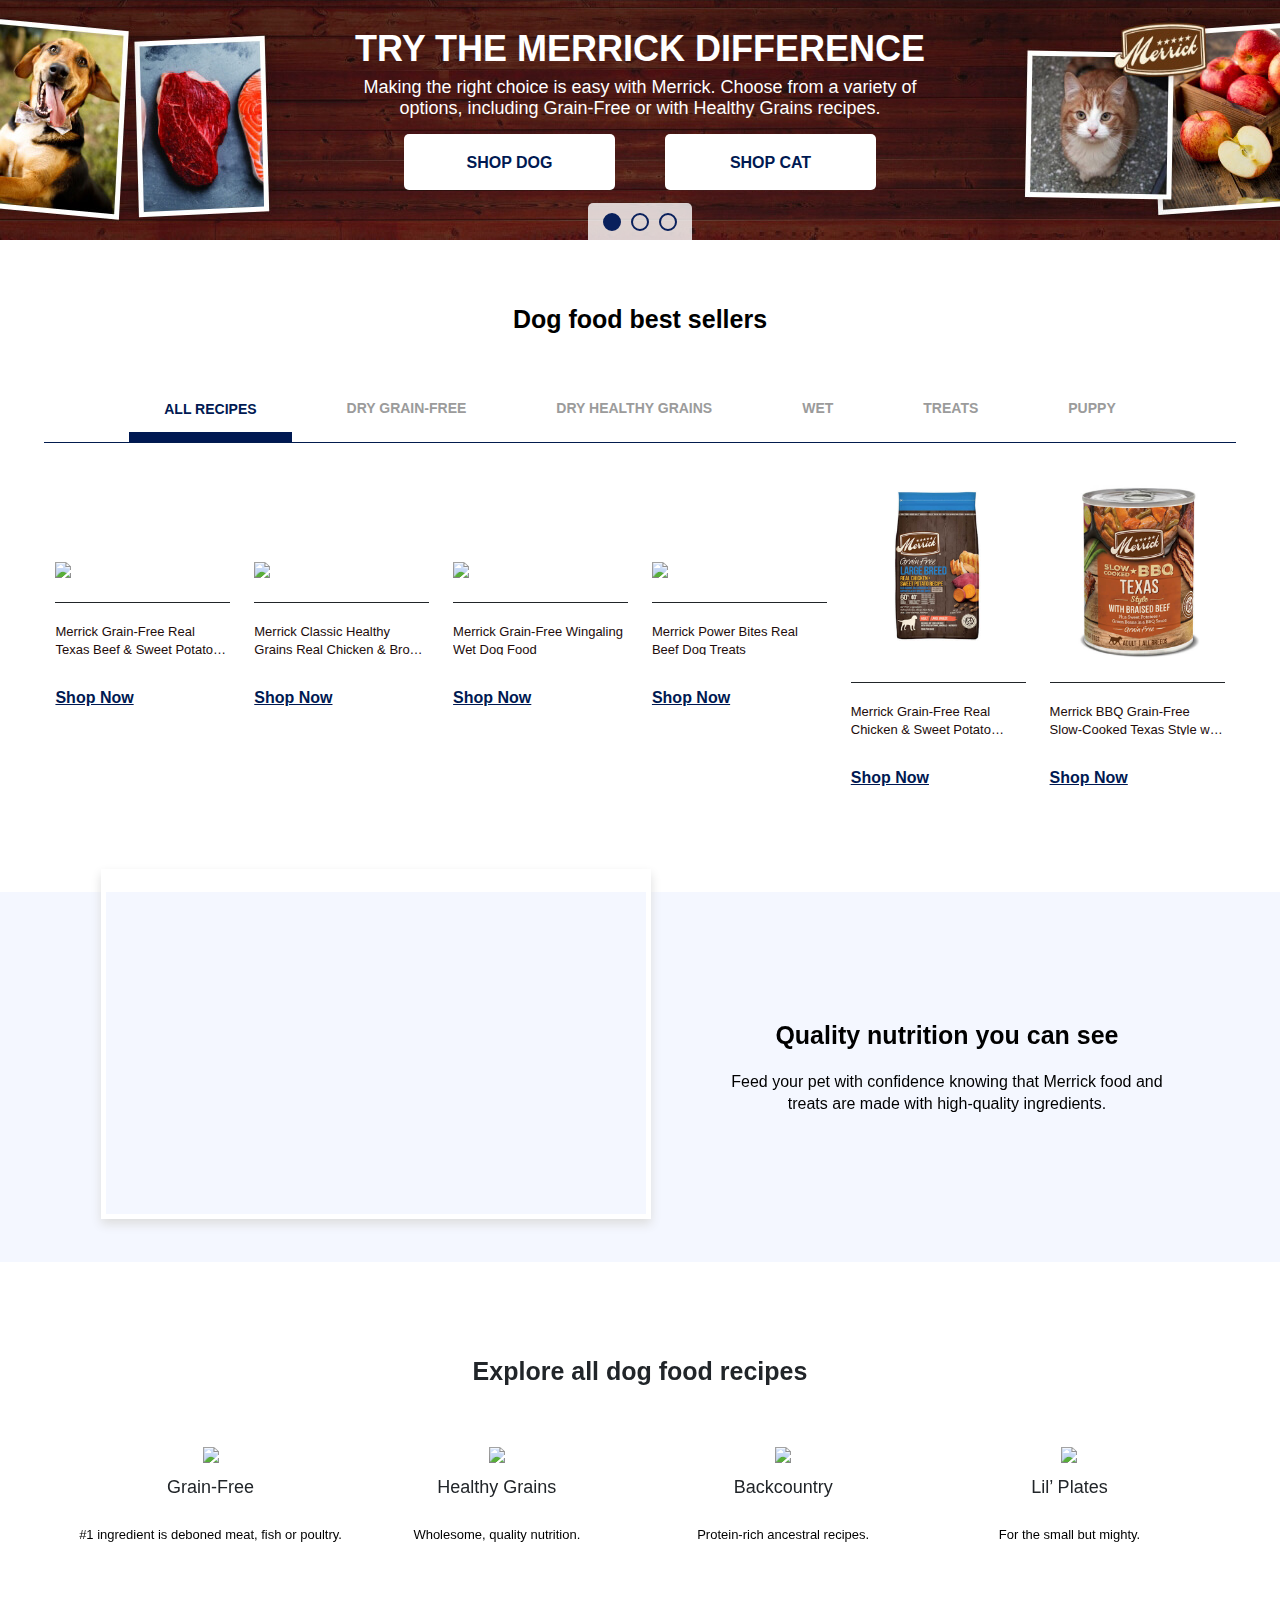
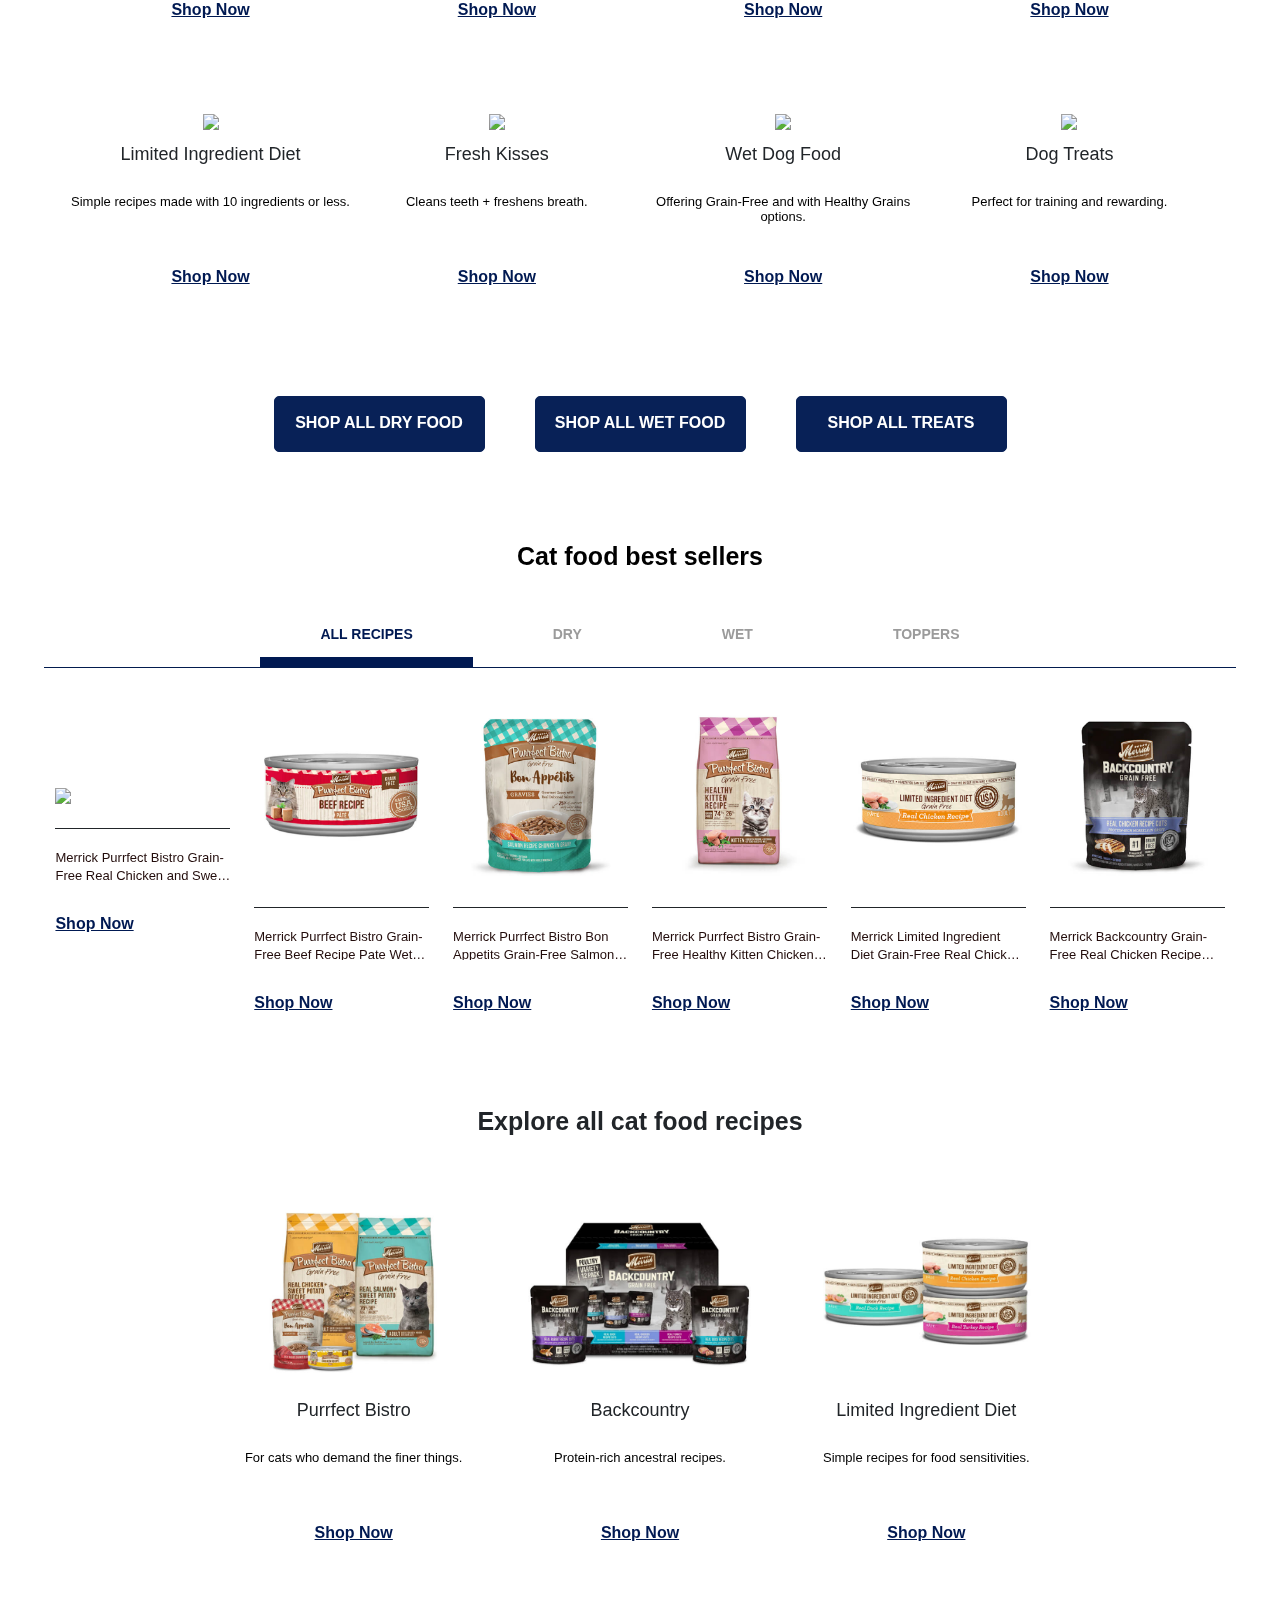
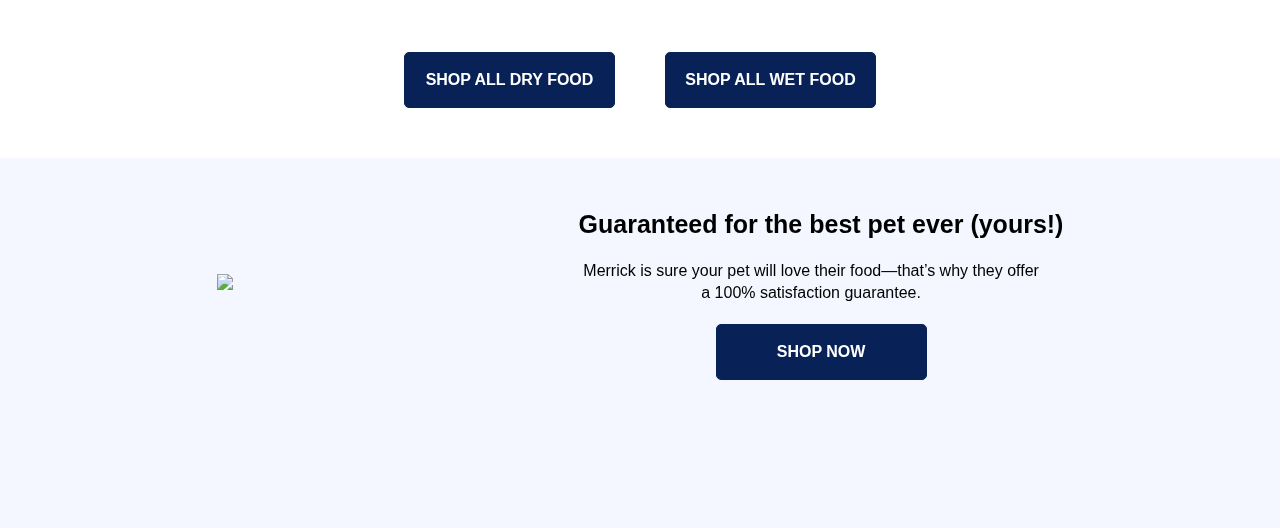
==== index.html @ a23124bb "ALT tag updated" ====
<!DOCTYPE html>
<html lang="en">
<head>
    <meta charset="UTF-8">
    <meta http-equiv="X-UA-Compatible" content="IE=edge">
    <meta name="viewport" content="width=device-width, initial-scale=1.0">
    <title>Merrick | Petco </title>
    <meta name="description" content="Shop Merrick dog food, dog treats, cat food and cat food toppers at Petco. Delicious, nutritious Grain-Free or Healthy Grain recipes for dogs and cats. ">

    <style>
        /*
        * Legal Disclaimer
        *
        * These web fonts are licensed exclusively for use on the following:
        * All domains belonging to Petco
        *
        * It is strictly forbidden to download or use these fonts on any other website domain or media.
        *
        * While the @font-face statements below may be modified by the client, this
        * disclaimer may not be removed.
        *
        * Lineto.com, 2020
        */


    @font-face {
        font-family: PetcoCircularCAP-Regular;
        src: url(fonts/PetcoCircularCAP-Regular) format("otf");
    }
    @font-face {
        font-family: PetcoCircularCAP-Bold;
        src: url(fonts/PetcoCircularCAP-Bold) format("otf");
    }

        .merrickgold-section h1,
        h2,
        h3,
        h4,
        h5,
        h6,
        a,
        button {
            font-family: "PetcoCircularCAP-Bold", arial !important;
        }
    
        .merrickgold-section a {
            display: block;
        }
    
        .merrickgold-section p {
            font-family: "PetcoCircularCAP-Regular", arial !important;
        }
    
        * {
            margin: 0;
            padding: 0;
        }
    
        *,
        *::before,
        *::after {
            box-sizing: border-box;
        }
    
        .merrickgold-section img {
            width: 100%;
        }
    
        .merrickgold-section {
            display: block;
        }
    
        .MiCS_container-fluid {
            width: 100%;
        }
    
        .merrickgold-section__maincontent {
            margin: 0px;
            padding: 0px;
            width: 100%;
            max-width: 100%;
        }
    
        .MiCS_container {
            max-width: 1295px;
            margin: 0 auto;
        }
    
        .MiCS_auto_container_fluid {
            max-width: 1295px;
            margin: 25px auto;
        }
    
        .merrickgold-flex {
            display: flex;
            flex-wrap: nowrap;
            align-items: center;
            justify-content: center;
        }
    
        .cta-box{
            text-align: center;
            margin: 0 auto;
            padding-top: 20px;
        }
        .cta-box a{
            width: 211px;
            height: 56px;
            margin: 0px 25px;
            font-size: 16px;
            font-weight: bold;
            text-decoration: none;
            text-transform: uppercase;
            border: 1px solid #082157;
            border-radius: 5px;
            -webkit-transition: .5s;
            transition: .5s;
            cursor: pointer;
            background-color: #082157;
            color: #ffffff;
            margin: 0 auto;
            display: flex;
            align-items: center;
            justify-content: center;
        }

        .d-hide{
            display: none;
        }
    
    
        /* Slider Updated Raw JS */
        .citrus_merrick_carousel{
            overflow-x: hidden;
            position: relative;
            display: flex;
            justify-content: flex-start;
        }
    
    
        .citrus_merrick_carousel-inner{
            display: flex;
            transition: all ease .5s;
            width: 100%;
            overflow: hidden;
            justify-content: space-between;
            align-items: flex-end !important;
        }
    
        .citrus_merrick_carousel-item{
            display: flex;
            align-items: center;
            justify-content: center;
            background-size: cover;
            background-repeat: no-repeat;
            background-position: center;
            width: 100%;
        }
    
        .citrus_merrick_carousel-controls .prev{
            display: inline-block;
            height: 32px;
            width: 32px;
            position: absolute;
            left: 12px;
            top: 50%;
            transform: translateY(-50%);
            background-image: url('prev.svg');
            background-position: center;
            background-size: auto 100%;
            background-repeat: no-repeat;
            cursor: pointer;
            opacity: .5;
        }
    
        .citrus_merrick_carousel-controls .next{
            display: inline-block;
            height: 32px;
            width: 32px;
            position: absolute;
            right: 12px;
            top: 50%;
            transform: translateY(-50%);
            background-image: url('next.svg');
            background-position: center;
            background-size: auto 100%;
            background-repeat: no-repeat;
            cursor: pointer;
            opacity: .5;
        }
    
        .prev:hover, .next:hover{
            opacity: 1;
        }
    
        .citrus_merrick_carousel-indicators{
            position: absolute;
            bottom: 0;
            left: calc(100% / 2 - 52px);
            text-align: center;
            background: rgba(255, 255, 255, 0.8);
            border-radius: 5px 5px 0 0;
            padding: 10px 10px 5px;
        }
    
        .citrus_merrick_carousel-indicators span{
            display: inline-block;
            border: 2px solid #09205c;
            padding: 7px;
            border-radius: 20px;
            cursor: pointer;
            margin: 0 5px;
        }
    
        .citrus_merrick_carousel-indicators span.active{
            background-color: #09205c;
        }
    
        /****slider styles****/
        .MiCS_hslider_content {
            max-width: 600px;
            margin: 0 auto;
            color: white;
            text-align: center;
            padding-bottom: 20px;
        }
    
        .MiCS_hslider_content img {
            max-width: 120px;
            margin: 0 auto;
        }
    
        .MiCS_hslider_content h1 {
            font-family: "PetcoCircularCAP-Bold", arial !important;
            font-size: 36px;
            color: #ffffff;
            line-height: 36px;
        }
    
        .MiCS_hslider_content p {
            max-width: 560px;
            padding: 10px 0px 15px;
            font-family: "PetcoCircularCAP-Regular", arial !important;
            font-size: 18px;
            color: #ffffff;
            margin: 0 auto;
        }
    
        .hslider_btn_area a {
            margin: 0px 25px;
            padding: 20px 60px;
            background-color: #ffffff;
            border: #707070;
            border-radius: 5px;
            text-transform: uppercase;
            text-decoration: none;
            color: #001952;
            font-size: 16px;
            font-weight: bold;
            min-width: 211px;
            height: 56px;
        }
    
        .hslider_btn_area a:hover {
            background-color: #051131;
            color: #FFFFFF;
        }
    
        /** Sliders options **/
        .merrickgold-section__slider--content .slider_first {
            width: 100%;
            min-height: 240px;
            /* max-height: 518px; */
            background-image: url("img/citrus_merrick_pov1-bg.jpg");
            background-size: cover;
            background-repeat: no-repeat;
            background-position: center;
            display: flex;
            align-items: center;
        }
    
        .merrickgold-section__slider--content .slider_second {
            width: 100%;
            min-height: 240px;
            /* max-height: 518px; */
            background-image: url("img/citrus_merrick_pov2-bg.jpg");
            background-size: cover;
            background-repeat: no-repeat;
            background-position: center;
            display: flex;
            align-items: center;
        }
    
        .merrickgold-section__slider--content .slider_third {
            width: 100%;
            min-height: 240px;
            /* max-height: 518px; */
            background-image: url("img/citrus_merrick_pov3-bg.jpg");
            background-size: cover;
            background-repeat: no-repeat;
            background-position: center;
            display: flex;
            align-items: center;
        }
    
        .merrickgold-section__slider--content .modified_container {
            max-width: 1440px;
            margin: 0 auto;
        }
    
        .merrickgold-section__slider {
            overflow: hidden;
            display: -webkit-box;
            display: -ms-flexbox;
            display: flex;
            -webkit-box-align: center;
            -ms-flex-align: center;
            align-items: center;
            width: 100%;
            position: relative;
        }
    
        /****slider styles****/
        /**** section head subhead ****/
        .merrickgold-section_header {
            /* background-image: url(https://assets.petco.com/petco/image/upload/f_auto,q_auto/merrickgold-section_header_bg@2x); */
            background-repeat: no-repeat;
            background-size: cover;
            background-position: center;
            width: 100%;
        }
    
        .merrickgold-section_header h1 {
            text-align: center;
            padding: 40px 15px;
            color: #000000;
            font-size: 25px;
            font-weight: bold;
        }
    
        .merrickgold-section_sub_head {
            width: 100%;
        }
    
        .merrickgold-section_sub_head p {
            text-align: center;
            padding: 70px 15px 0;
            color: #212529;
            font-size: 25px;
            font-weight: bold;
        }
    
        .merrickgold-section_best_seller_wrapper {
            -webkit-box-align: start;
            -ms-flex-align: start;
            align-items: flex-start;
        }
    
        .merrickgold-section_all_food_wrapper {
            -webkit-box-align: start;
            -ms-flex-align: start;
            align-items: flex-start;
        }
    
        /**** section head subhead ****/
        /***** best seller section ****/
        .MiCS_tab_container {
            margin-bottom: 40px;
        }
    
        .MiCS_tab_nav_area {
            border-bottom: 1px solid #021B4E;
            text-align: center;
            padding: 0px 30px;
            margin-top: 55px;
        }
    
        .best_cat_tabs {
            align-items: flex-start;
            justify-content: center;
            width: 100%;
            border-bottom: 1px solid #021B4E;
        }
    
        .best_dog_tabs {
            border-bottom: 1px solid #021B4E;
        }
    
        /*dog best seller tabs*/
        .MiCS_tab_item {
            text-transform: uppercase;
            padding: 15px 35px;
            margin: 0px 10px;
            color: #9B9B9B;
            font-size: 14px;
            font-weight: bold;
            text-decoration: none;
            background-color: #ffffff;
            border: none;
            cursor: pointer;
        }
    
        .MiCS_tab_item.MiCS_tab_item_active {
            color: #001952;
            border-bottom: 10px solid #001952;
            margin-top: 12px;
        }
    
        .filterBestDogDiv {
            float: left;
            display: none;
        }
    
        /*dog best seller tabs*/
        /*cat best seller tabs*/
        .MiCS_cat_best_tab_item {
            text-transform: uppercase;
            padding: 15px 60px;
            margin: 0px 10px;
            color: #9B9B9B;
            font-size: 14px;
            font-weight: bold;
            text-decoration: none;
            background-color: #ffffff;
            border: none;
            cursor: pointer;
        }
    
        .MiCS_cat_best_tab_item:hover {
            color: #001952;
            border-bottom: 10px solid #001952;
        }
    
        .MiCS_cat_best_tab_item.MiCS_cat_best_tab_item_active {
            color: #001952;
            border-bottom: 10px solid #001952;
        }
    
        .filterBestCatDiv {
            float: left;
            display: none;
        }
    
        /*cat best seller tabs*/
        /*best seller tab content*/
        .merrickgold-section__tab-content {
            -ms-flex-wrap: nowrap;
            flex-wrap: nowrap;
        }
    
        .merrickgold-section__tab_content_item {
            width: 23%;
            padding: 0px 1%;
        }
    
        .MiCS_best_seller_product_image {
            padding-bottom: 20px;
            border-bottom: 1px solid #212529;
        }
    
        .MiCS_product {
            text-align: left;
        }
    
        .MiCS_product_info {
            min-height: 65px;
            white-space: normal;
            padding: 0 0 10px 0;
        }
    
        .MiCS_product_title {
            color: #220C0B;
            text-decoration: none;
            font-size: 13px;
            line-height: 18px !important;
            padding: 20px 0;
            overflow: hidden;
            text-overflow: ellipsis;
            display: -webkit-box !important;
            -webkit-line-clamp: 2;
            line-clamp: 2;
            -webkit-box-orient: vertical;
            max-height: 4em;
            margin-bottom: 24px;
            /* visibility: visible;*/
            font-family: "PetcoCircularCAP-Regular", arial !important;
        }
    
        .MiCS_product_button {
            color: #001952;
            font-size: 16px;
            font-weight: bold;
        }
    
        /*best seller tab content*/
        /**** product listing dog food and cat food ****/
        .merrickgold-section__product-listing-content.merrickgold-flex {
            -ms-flex-wrap: wrap;
            flex-wrap: wrap;
            -webkit-box-pack: left;
            -ms-flex-pack: left;
            justify-content: left;
        }
    
        /* 
         .merrickgold-section__listed_product_item {
         width: 31%;
         padding: 2% 1%;
         } */
        .MiCS_listing_product {
            text-align: center;
        }
    
        .MiCS_listing_product_info {
            min-height: 50px;
            margin-top: 10px;
        }
    
        .MiCS_listing_product_title {
            text-decoration: none;
            color: #212529;
            font-size: 18px;
        }
    
        .MiCS_listing_product_details {
            font-size: 13px;
            height: 50px;
        }
    
        .MiCS_listing_product_button {
            padding: 24px 48px;
            font-size: 16px;
            font-weight: bold;
            border-radius: 5px;
            color: #001952;
            -webkit-transition: .5s;
            transition: .5s;
        }
    
        .MiCS_product_listing_category_area {
            margin: 50px 0px 50px 0px;
            text-align: center;
        }
    
        /*dog food tabs*/
        .MiCS_dog_food_tab {
            width: 211px;
            height: 56px;
            margin: 0px 25px;
            font-size: 16px;
            font-weight: bold;
            text-decoration: none;
            text-transform: uppercase;
            border: 1px solid #082157;
            border-radius: 5px;
            -webkit-transition: .5s;
            transition: .5s;
            cursor: pointer;
            background-color: #082157;
            color: #ffffff;
            padding-top: 17px;
        }
    
        .MiCS_dog_food_tab:hover {
            background-color: #F3F0F0;
            color: #082157;
            text-decoration: none;
        }
    
        .MiCS_dog_food_tab.MiCS_dog_food_tab_active {
            background-color: #F3F0F0;
            color: #082157;
            text-decoration: none;
        }
    
        .filterDogFoodDiv {
            float: left;
            display: none;
        }
    
        /*dog food tabs*/
        /*cat food tabs*/
        .MiCS_cat_food_tab {
            width: 211px;
            height: 56px;
            margin: 0px 25px;
            font-size: 16px;
            font-weight: bold;
            text-decoration: none;
            text-transform: uppercase;
            border: 1px solid #082157;
            border-radius: 5px;
            -webkit-transition: .5s;
            transition: .5s;
            cursor: pointer;
            background-color: #082157;
            color: #ffffff;
        }
    
        .MiCS_cat_food_tab:hover {
            background-color: #F3F0F0;
            color: #082157;
        }
    
        .MiCS_cat_food_tab.MiCS_cat_food_tab_active {
            background-color: #F3F0F0;
            color: #082157;
        }
    
        .filterCatFoodDiv {
            float: left;
            display: none;
        }
    
        /*cat food tabs*/
        /*****product listing*****/
        /****banner video and image ****/
        .MiCS_banner {
            background-color: #F4F7FF;
            min-height: 370px;
            text-align: center;
        }
    
        .MiCS_video_banner {
            margin-top: 105px;
        }
    
        .MiCS_banner_image {
            max-width: 500px;
            margin: 30px auto;
        }
    
        .MiCS_video_thumb {
            max-width: 500px;
            margin-top: -23px;
            margin-left: auto;
            margin-right: auto;
        }
    
        .MiCS_video_thumb .feature-video iframe {
            border: 5px solid #ffffff;
            box-shadow: 0 5px 10px #ddd;
        }
    
        .MiCS_banner_details {
            max-width: 500px;
            margin: 30px auto;
            color: #000000;
        }
    
        .MiCS_banner_headline {
            padding: 20px 0px;
            font-size: 25px;
            line-height: 32px;
            font-weight: bold;
        }
    
        .MiCS_banner_description {
            font-size: 16px;
            line-height: 22px;
            max-width: 465px;
            white-space: normal;
        }


        @media only screen and (min-width: 2100px) {
            .merrickgold-section__slider--content .slider_first {
                min-height: 420px;
            }
            .merrickgold-section__slider--content .slider_second {
                min-height: 420px;
            }
            .merrickgold-section__slider--content .slider_third {
                min-height: 420px;
            }
        }

        @media only screen and (min-width: 1920px) and (max-width:2559px) {
            .merrickgold-section__slider--content .slider_first {
                min-height: 320px;
            }
            .merrickgold-section__slider--content .slider_second {
                min-height: 320px;
            }
            .merrickgold-section__slider--content .slider_third {
                min-height: 320px;
            }
        }
    
        @media only screen and (min-width: 1024px) and (max-width: 1279px) {
            .merrickgold-section__slider--content .slider_first {
                min-height: 170px;
                background-size: contain;
            }
            .merrickgold-section__slider--content .slider_second {
                min-height: 170px;
                background-size: contain;
            }
            .merrickgold-section__slider--content .slider_third {
                min-height: 170px;
                background-size: contain;
            }

            .hslider_btn_area a{
                margin: 0;
                padding: 10px 15px;
                background-color: unset;
                border: none;
                text-transform: capitalize;
                min-width: auto;
                height: auto;
                color: #fff;
                text-decoration: underline;
            }

            .MiCS_hslider_content h1 {
                font-size: 24px;
                line-height: 26px;
            }
            .MiCS_hslider_content p {
                max-width: 460px;
                padding: 7px 0px 10px;
                font-size: 14px;
            }

            .MiCS_product_info {
                min-height: 85px;
            }
    
            .MiCS_video_thumb .feature-video iframe {
                max-width: 90%;
                height: 300px;
            }
    
        }

        @media only screen and (min-width: 768px) and (max-width: 1023px) {
            .merrickgold-section__slider--content .slider_first {
                min-height: 130px;
                background-size: contain;
            }
            .merrickgold-section__slider--content .slider_second {
                min-height: 130px;
                background-size: contain;
            }
            .merrickgold-section__slider--content .slider_third {
                min-height: 130px;
                background-size: contain;
            }

            .hslider_btn_area a{
                margin: 0;
                padding: 0 15px 10px;
                background-color: unset;
                border: none;
                text-transform: capitalize;
                min-width: auto;
                height: auto;
                color: #fff;
                text-decoration: underline;
            }

            .MiCS_hslider_content h1 {
                font-size: 21px;
                line-height: 22px;
            }

            .MiCS_hslider_content p {
                max-width: 360px;
                padding: 5px 0px 5px;
                font-size: 12px;
            }
    
        }
    
        @media only screen and (min-width:992px) {
            .MiCS_container {
                max-width: 100%;
                padding: 0px 3.4%;
                margin: 25px auto;
            }
    
            .MiCS_auto_container_fluid {
                max-width: 100%;
                padding: 0px 3.4%;
            }
    
            .merrickgold-section__listed_product_item {
                width: 24%;
                padding: 3% 0%;
            }
    
            .merrickgold-section__product-listing-content.merrickgold-flex {
                justify-content: center;
            }
    
        }
    
        /* laptop, desktop, large devices*/
        /* table, landscape tablet */
        @media screen and (min-width: 768px) and (max-width: 991px) {
            .MiCS_container {
                max-width: 100%;
                padding: 0px 5%;
                margin: 25px auto;
            }
    
            .MiCS_auto_container_fluid {
                max-width: 100%;
                padding: 0% 0% 0% 5.5%;
            }
    
            .MiCS_product_info {
                min-height: 100px;
                white-space: normal;
                padding: 0 0 10px 0;
            }
    
            .MiCS_dog_food_tab {
                width: 190px;
                margin: 0px 10px;
                font-size: 14px;
                padding-top: 15px;
            }
    
            .MiCS_cat_food_tab {
                width: 190px;
                margin: 0px 10px;
                font-size: 14px;
            }
    
            .MiCS_tab_item {
                padding: 15px 18px;
            }
    
            .MiCS_cat_best_tab_item {
                padding: 15px 15px;
            }
    
            /*tab contents*/
            .merrickgold-section__tab-content.merrickgold-flex {
                -ms-flex-wrap: nowrap;
                flex-wrap: nowrap;
                -webkit-box-pack: left;
                -ms-flex-pack: left;
                justify-content: left;
            }
    
            .merrickgold-section__tab_content_item {}
    
            .merrickgold-section__tab-content {
                width: 100%;
                padding: 0px;
                overflow-x: auto;
                overflow-y: hidden;
                white-space: nowrap;
            }
    
            .merrickgold-section__product-listing-content.merrickgold-flex {
                flex-wrap: nowrap;
            }
    
            .merrickgold-section__listed_product_item {
                width: 24%;
                padding: 0% 0%;
            }
    
            .merrickgold-section__product-listing-content {
                width: 450%;
                padding: 0px;
                overflow-x: auto;
                overflow-y: hidden;
                white-space: nowrap;
            }
    
            .merrickgold-section__product-listing-content.cat_listing {
                width: 100%;
            }
    
            /* tab contents */
            .merrickgold-section_best_seller_wrapper {
                overflow-y: auto;
            }
    
            .merrickgold-section_all_food_wrapper {
                overflow-y: auto;
            }
    
            .merrickgold-section__listed_product_item {
                /* width: 50%; */
            }
    
            /* banner */
            .MiCS_video_banner {
                margin-top: 150px;
            }
    
            .MiCS_banner>.merrickgold-flex {
                -ms-flex-wrap: wrap;
                flex-wrap: wrap;
                flex-flow: column;
            }
    
            .MiCS_banner_details {
                margin-top: 0px;
            }
    
            .MiCS_banner_headline {
                font-size: 14px;
                margin-top: 0px;
            }
    
            .MiCS_banner_description {
                font-size: 12px;
            }
    
            .MiCS_video_thumb {
                max-width: 80%;
                margin-top: -70px;
            }
    
            .MiCS_banner_image {
                max-width: 80%;
            }
    
            .MiCS_banner_details {
                max-width: 80%;
            }
    
            .MiCS_banner_headline {
                font-size: 20px;
            }
    
            /**banner*/
    
            .MiCS_video_thumb .feature-video iframe {
                max-height: 300px;
            }
        }
    
        /* table, landscape tablet */
        /* mobile and small devices */
        @media only screen and (max-width: 767px) {

            .d-hide{
                display: block;
            }
    
            .MiCS_video_thumb .feature-video iframe {
                max-width: 100%;
                height: 300px;
            }
    
            .MiCS_container {
                max-width: 100%;
                padding: 0px 5%;
                margin: 25px auto;
            }
    
            .merrickgold-section_best_seller_wrapper {
                overflow-y: auto;
            }
    
            .merrickgold-section_all_food_wrapper {
                overflow-y: auto;
            }
    
            .MiCS_tab_nav_area_wrapper {
                overflow-y: auto;
            }
    
            .MiCS_tab_item {
                width: 72%;
            }
    
            .best_cat_tabs {
                align-items: flex-start;
                justify-content: flex-start;
                width: 120%;
                border-bottom: 1px solid #021B4E;
            }
    
            .best_dog_tabs {
                width: 280%;
                border-bottom: 1px solid #021B4E;
            }
    
            .MiCS_container {
                max-width: 100%;
                padding: 0px 5.5%;
                margin: 25px auto;
            }
    
            .MiCS_auto_container_fluid {
                max-width: 100%;
                padding: 0% 0% 0% 5.5%;
            }
    
            /*slider*/
            .hslider_btn_area a {
                margin: 0;
                padding: 10px 15px;
                background-color: unset;
                border: none;
                text-transform: capitalize;
                min-width: auto;
                height: auto;
                color: #fff;
                text-decoration: underline;
            }

            .merrickgold-section__slider {
                width: 100%;
                margin-bottom: 50px;
            }
    
            .merrickgold-section__slider--content .slider_first {
                min-height: 405px;
                background-image: url("img/citrus_merrick_pov1-bg_mob.jpg");
                background-size: cover;
                align-items: flex-start;
                padding-top: 20px;
            }
    
            .merrickgold-section__slider--content .slider_second {
                min-height: 405px;
                background-image: url("img/citrus_merrick_pov2-bg_mob.jpg");
                background-size: cover;
                align-items: flex-start;
                padding-top: 20px;
            }
    
            .merrickgold-section__slider--content .slider_third {
                min-height: 405px;
                background-image: url("img/citrus_merrick_pov3-bg_mob.jpg");
                background-size: cover;
                align-items: flex-start;
                padding-top: 20px;
            }
    
            .MiCS_hslider_content {
                max-width: 100%;
            }
    
            .MiCS_hslider_content h1 {
                font-size: 25px;
                padding: 0 10px;
                line-height: 28px;
            }
    
            .MiCS_hslider_content p {
                max-width: 370px;
                margin: 0 auto;
                padding: 10px 5px 0;
                font-size: 12px;
            }
    
            .hslider_btn_area.merrickgold-flex {
                -ms-flex-wrap: wrap;
                flex-wrap: wrap;
            }
    
            .navigation-auto {
                left: 37%;
            }
    
            .navigation-manual {
                display: none;
            }
    
            /*slider end */
            /*tab contents*/
            .merrickgold-section__tab-content.merrickgold-flex {
                -ms-flex-wrap: nowrap;
                flex-wrap: nowrap;
                -webkit-box-pack: left;
                -ms-flex-pack: left;
                justify-content: left;
            }
    
            .merrickgold-section__tab_content_item {
                width: 65%;
            }
    
            .merrickgold-section__tab-content {
                width: 360%;
                padding: 0px;
                overflow-x: auto;
                overflow-y: hidden;
                white-space: nowrap;
            }
    
            .merrickgold-section__listed_product_item {
                width: 67%;
                padding: 1% 0%;
            }
    
            .merrickgold-section__product-listing-content {
                width: 450%;
                padding: 0px;
                overflow-x: auto;
                overflow-y: hidden;
                white-space: nowrap;
            }
    
            .merrickgold-section__product-listing-content.cat_listing {
                width: 201%;
            }
    
            /*section header s*/
            .merrickgold-section_header h1 {
                font-size: 20px;
                padding: 44px 16px;
            }
    
            /*section header e*/
            /*dog best seller tabs*/
            .MiCS_tab_container {
                margin-bottom: 0px;
            }
    
            .MiCS_product_info {
                min-height: 90px;
                white-space: normal;
                padding: 0 0 10px 0;
            }
    
            .MiCS_tab_item {
                margin: 0px 1%;
                padding: 15px 0%;
                font-size: 12px;
            }
    
            .MiCS_tab_item:hover {
                border-bottom: 6px solid #001952;
            }
    
            .MiCS_tab_item.MiCS_tab_item_active {
                border-bottom: 6px solid #001952;
            }
    
            /*dog best seller tabs e*/
            /*catg best seller tabs*/
            .MiCS_cat_best_tab_item {
                padding: 15px 25px;
                font-size: 12px;
            }
    
            .MiCS_cat_best_tab_item {
                padding: 15px 25px;
                font-size: 12px;
            }
    
            .MiCS_cat_best_tab_item:hover {
                border-bottom: 6px solid #001952;
            }
    
            .MiCS_cat_best_tab_item.MiCS_cat_best_tab_item_active {
                border-bottom: 6px solid #001952;
            }
    
            /*cat best seller tabs e*/
            /*tab contnets*/
            .MiCS_tab_nav_area {
                margin-top: 0px;
            }
    
            .MiCS_product_button {
                font-size: 12px;
            }
    
            /*tab conent*/
            /*product listing */
            .MiCS_product_listing_category_area {
                margin-bottom: 50px;
            }
    
            .MiCS_product_listing_category_area>.merrickgold-flex {
                flex-wrap: wrap;
            }
    
            .pad_me {
                padding-top: 10px;
            }
    
            .MiCS_dog_food_tab,
            .MiCS_cat_food_tab {
                margin: 10px 0;
                height: auto;
                border: none;
                background-color: unset;
                color: #001952;
                text-decoration: underline;
                text-transform: capitalize;
            }

            .cta-box a{
                border: none;
                background-color: unset;
                color: #001952;
                text-decoration: underline;
                text-transform: capitalize;
            }
    
            .merrickgold-section__product-listing-content.merrickgold-flex {
                -ms-flex-wrap: nowrap;
                flex-wrap: nowrap;
                -webkit-box-pack: left;
                -ms-flex-pack: left;
                justify-content: left;
            }
    
            .MiCS_listing_product_details {
                white-space: normal;
            }
    
            .MiCS_listing_product_button {
                padding: 12px 20px;
                font-size: 14px;
            }
    
            /*product listing */
            /* banner */
            .MiCS_video_banner {
                margin-top: 50px;
            }
    
            .MiCS_banner>.merrickgold-flex {
                -ms-flex-wrap: wrap;
                flex-wrap: wrap;
                flex-flow: column;
            }
    
            .MiCS_banner_details {
                margin-top: 0px;
            }
    
            .MiCS_banner_headline {
                font-size: 14px;
                margin-top: 0px;
            }
    
            .MiCS_banner_description {
                font-size: 12px;
            }
    
            /**banner e*/
        }
    
        @media only screen and (max-width : 480px) {
    
            .MiCS_video_thumb .feature-video iframe {
                max-width: 100%;
                max-height: 250px;
            }
        }
    
        /* mobile and small devices e*/
        .show {
            display: block;
        }
    </style>
</head>
<body>
    <div class="merrickgold-section">
        <!-- Full Page -->
        <div class="merrickgold-section__maincontent">
    
            <!-- Merrick Gold Brand Page -->
            <div class="merrickgold-section__slider merrickgold-flex citrus_merrick_carousel">
                <div class="merrickgold-section__slides citrus_merrick_carousel-inner">
                    <!-- Slide 01 -->
                    <div class="merrickgold-section__slider--content custom-flex slide first citrus_merrick_carousel-item">
                        <div class="slider_first" title="Photos of pets, apples and raw meat">
                            <div class="modified_container" title="Photos of pets, apples and raw meat">
                                <div class=" MiCS_hslider_content" title="Photos of pets, apples and raw meat">
                                    <img
                                        src="https://assets.petco.com/petco/image/upload/f_auto,q_auto/merrickgold-logo@2x" alt="Merrick logo" class="d-hide">
                                    <h1>TRY THE MERRICK DIFFERENCE</h1>
                                    <p>Making the right choice is easy with Merrick. Choose from a variety of options, including Grain-Free or with Healthy Grains recipes.</p>
                                    <div class="hslider_btn_area merrickgold-flex">
                                        <a class="hslider_btn MiCS_left" href="#pov1_shopdog"
                                            manual_cm_sp="sponsoredbrandpage:merrick:pov:1:trythemerrickdifference:shopdog"
                                            onclick="clickTrackLink(this);">Shop Dog</a>
                                        <a class="hslider_btn MiCS_right" href="#pov1_shopcat"
                                            manual_cm_sp="sponsoredbrandpage:merrick:pov:1:trythemerrickdifference:shopcat"
                                            onclick="clickTrackLink(this);">Shop Cat</a>
                                    </div>
                                </div>
                            </div>
                        </div>
                    </div>
                    <!-- Slide 02 -->
                    <div class="merrickgold-section__slider--content custom-flex slide citrus_merrick_carousel-item">
                        <div class="slider_second" title="Pets, carrots and raw meat">
                            <div class="modified_container" title="Pets, carrots and raw meat">
                                <div class=" MiCS_hslider_content" title="Pets, carrots and raw meat">
                                    <img
                                        src="https://assets.petco.com/petco/image/upload/f_auto,q_auto/merrickgold-logo@2x" alt="Merrick logo" class="d-hide">
                                    <h1>REAL WHOLE FOODS</h1>
                                    <p>Premium ingredients from real meats as well as fresh fruits and vegetables for superior nutrition and delicious taste.</p>
                                    <div class="hslider_btn_area merrickgold-flex">
                                        <a class="hslider_btn MiCS_left" href="#pov1_shopdog"
                                            manual_cm_sp="sponsoredbrandpage:merrick:pov:2:realwholefoods:shopdog"
                                            onclick="clickTrackLink(this);">Shop Dog</a>
                                        <a class="hslider_btn MiCS_right" href="#pov1_shopcat"
                                            manual_cm_sp="sponsoredbrandpage:merrick:pov:2:realwholefoods:shopcat"
                                            onclick="clickTrackLink(this);">Shop Cat</a>
                                    </div>
                                </div>
                            </div>
                        </div>
                    </div>
                    <!-- Slide 03 -->
                    <div class="merrickgold-section__slider--content custom-flex slide citrus_merrick_carousel-item">
                        <div class="slider_third" title="A dog laying down with bags of Backcountry dog food">
                            <div class="modified_container" title="A dog laying down with bags of Backcountry dog food">
                                <div class=" MiCS_hslider_content" title="A dog laying down with bags of Backcountry dog food">
                                    <img
                                        src="https://assets.petco.com/petco/image/upload/f_auto,q_auto/merrickgold-logo@2x" alt="Merrick logo" class="d-hide">
                                    <h1>FEED THEM A PROTEIN-RICH ANCESTRAL DIET</h1>
                                    <p>Delivers a unique combination of freeze-dried, raw-coated kibble with real freeze-dried raw pieces of meat, fish or poultry.</p>
                                    <div class="hslider_btn_area merrickgold-flex">
                                        <a class="hslider_btn MiCS_left" href="https://www.petco.com/shop/en/petcostore/brand/merrick#facet:307445734561667670777101114114105991073266979910799111117110116114121&productBeginIndex:0&orderBy:&pageView:grid&minPrice:&maxPrice:&pageSize:&"
                                            manual_cm_sp="sponsoredbrandpage:merrick:pov:3:feedthemaproteinrichdiet:shopdog"
                                            onclick="clickTrackLink(this);">Shop Dog</a>
                                    </div>
                                </div>
                            </div>
                        </div>
                    </div>
                </div>
                <div class="citrus_merrick_carousel-controls">
                    <span class="prev"></span>
                    <span class="next"></span>
                </div>
                <div class="citrus_merrick_carousel-indicators"></div>
            </div>
    
            <!-- =====Dog Best Seller===== -->
            <div class="MiCS_best_seller_container MiCS_container">
                <div class="merrickgold-section_header">
                    <h1 id="pov1_shopdog">Dog food best sellers</h1>
                </div>
                <!--      <div class="merrickgold-section_sub_head">
        <p>Delicious, top picks your dog will love.</p>
      </div> -->
                <div class="MiCS_best_seller_content">
                    <!-- product tab -->
                    <div class="MiCS_tab_container">
                        <div class="MiCS_tab_nav_area_wrapper">
                            <div id="dogBestBtnContainer" class="best_dog_tabs merrickgold-flex">
                                <!-- <button class="MiCS_tab_item MiCS_tab_item_active" onclick="filterBestDog('all')"> All
                                    Recipes</button> -->
                                <button class="MiCS_tab_item MiCS_tab_item_active"
                                    onclick="filterBestDog('dog_all_recipes')"> All
                                    Recipes</button>
                                <button class="MiCS_tab_item" onclick="filterBestDog('dry_grain')"> DRY GRAIN-FREE </button>
                                <button class="MiCS_tab_item" onclick="filterBestDog('dry_healthy')"> Dry Healthy
                                    Grains</button>
                                <button class="MiCS_tab_item" onclick="filterBestDog('wet')"> Wet</button>
                                <button class="MiCS_tab_item" onclick="filterBestDog('treats')"> Treats</button>
                                <button class="MiCS_tab_item" onclick="filterBestDog('puppy')"> Puppy</button>
                            </div>
                        </div>
                    </div>
                </div>
            </div>
            <div class="MiCS_auto_container_fluid">
                <div class="merrickgold-section_best_seller_wrapper">
                    <!-- tab content -->
                    <div class="merrickgold-section__tab-content merrickgold-flex">
    
                        <!-- All Recipes  -->
                        <!-- tab item 01 -->
                        <div class="merrickgold-section__tab_content_item filterBestDogDiv dog_all_recipes">
                            <div class="MiCS_product">
                                <div class="MiCS_best_seller_product_image">
                                    <a href="https://www.petco.com/shop/en/petcostore/product/merrick-grain-free-texas-beef-sweet-potato-recipe-dry-dog-food-4-lbs-3112446"
                                        manual_cm_sp="sponsoredbrandpage:merrick:allrecipes:1:grainfreetexasbeefdrydog:image"
                                        onclick="clickTrackLink(this);"><img
                                            src="https://assets.petco.com/petco/image/upload/f_auto,q_auto/dog_food_best1@2x"></a>
                                </div>
                                <div class="MiCS_product_info">
                                    <a href="https://www.petco.com/shop/en/petcostore/product/merrick-grain-free-texas-beef-sweet-potato-recipe-dry-dog-food-4-lbs-3112446"
                                        manual_cm_sp="sponsoredbrandpage:merrick:allrecipes:1:grainfreetexasbeefdrydog:headline"
                                        onclick="clickTrackLink(this);" class="MiCS_product_title">Merrick Grain-Free Real Texas Beef & Sweet Potato Recipe Dry Dog Food </a>
                                </div>
                                <a href="https://www.petco.com/shop/en/petcostore/product/merrick-grain-free-texas-beef-sweet-potato-recipe-dry-dog-food-4-lbs-3112446"
                                    manual_cm_sp="sponsoredbrandpage:merrick:allrecipes:1:grainfreetexasbeefdrydog:shopnow"
                                    onclick="clickTrackLink(this);" class="MiCS_product_button">Shop Now</a>
                            </div>
                        </div>
                        <!-- tab item -->
                        <!-- tab item 02 -->
                        <div class="merrickgold-section__tab_content_item filterBestDogDiv dog_all_recipes">
                            <div class="MiCS_product">
                                <div class="MiCS_best_seller_product_image">
                                    <a href="https://www.petco.com/shop/en/petcostore/product/merrick-classic-real-chicken--green-peas-recipe-with-ancient-grains-25-lbs-2511306"
                                        manual_cm_sp="sponsoredbrandpage:merrick:allrecipes:2:classichealthygrainchickenbrownricedrydog:image"
                                        onclick="clickTrackLink(this);"><img
                                            src="https://assets.petco.com/petco/image/upload/f_auto,q_auto/dog_food_best2@2x"></a>
                                </div>
                                <div class="MiCS_product_info">
                                    <a href="https://www.petco.com/shop/en/petcostore/product/merrick-classic-real-chicken--green-peas-recipe-with-ancient-grains-25-lbs-2511306"
                                        manual_cm_sp="sponsoredbrandpage:merrick:allrecipes:2:classichealthygrainchickenbrownricedrydog:headline"
                                        onclick="clickTrackLink(this);" class="MiCS_product_title">Merrick Classic
                                        Healthy Grains Real Chicken &
                                        Brown Rice Recipe With Ancient Grains Dry Dog Food</a>
                                </div>
                                <a href="https://www.petco.com/shop/en/petcostore/product/merrick-classic-real-chicken--green-peas-recipe-with-ancient-grains-25-lbs-2511306"
                                    manual_cm_sp="sponsoredbrandpage:merrick:allrecipes:2:classichealthygrainchickenbrownricedrydog:shopnow"
                                    onclick="clickTrackLink(this);" class="MiCS_product_button">Shop Now</a>
                            </div>
                        </div>
                        <!-- tab item -->
                        <!-- tab item 03 -->
                        <div class="merrickgold-section__tab_content_item filterBestDogDiv dog_all_recipes">
                            <div class="MiCS_product">
                                <div class="MiCS_best_seller_product_image">
                                    <a href="https://www.petco.com/shop/en/petcostore/product/merrick-grain-free-wingaling-wet-dog-food"
                                        manual_cm_sp="sponsoredbrandpage:merrick:contentmod1dogallrecipes:3:grainfreewingalingwetdogfood:image"
                                        onclick="clickTrackLink(this);"><img
                                            src="https://assets.petco.com/petco/image/upload/f_auto,q_auto/dog_food_best3@2x"></a>
                                </div>
                                <div class="MiCS_product_info">
                                    <a href="https://www.petco.com/shop/en/petcostore/product/merrick-grain-free-wingaling-wet-dog-food"
                                        manual_cm_sp="sponsoredbrandpage:merrick:contentmod1dogallrecipes:3:grainfreewingalingwetdogfood:Headline"
                                        onclick="clickTrackLink(this);" class="MiCS_product_title">Merrick Grain-Free Wingaling Wet Dog Food </a>
                                </div>
                                <a href="https://www.petco.com/shop/en/petcostore/product/merrick-grain-free-wingaling-wet-dog-food"
                                    manual_cm_sp="sponsoredbrandpage:merrick:contentmod1dogallrecipes:3:grainfreewingalingwetdogfood:shopnow"
                                    onclick="clickTrackLink(this);" class="MiCS_product_button">Shop Now</a>
                            </div>
                        </div>
                        <!-- tab item -->
                        <!-- tab item 04 -->
                        <div class="merrickgold-section__tab_content_item filterBestDogDiv dog_all_recipes">
                            <div class="MiCS_product">
                                <div class="MiCS_best_seller_product_image">
                                    <a href="https://www.petco.com/shop/en/petcostore/product/merrick-power-bites-soft-and-chewy-beef-dog-treats-6-oz-2269468"
                                        manual_cm_sp="sponsoredbrandpage:merrick:allrecipes:4:powerbitesrealbeefdogtreats:image"
                                        onclick="clickTrackLink(this);"><img
                                            src="https://assets.petco.com/petco/image/upload/f_auto,q_auto/dog_food_best4@2x"></a>
                                </div>
                                <div class="MiCS_product_info">
                                    <a href="https://www.petco.com/shop/en/petcostore/product/merrick-power-bites-soft-and-chewy-beef-dog-treats-6-oz-2269468"
                                        manual_cm_sp="sponsoredbrandpage:merrick:allrecipes:4:powerbitesrealbeefdogtreats:headline"
                                        onclick="clickTrackLink(this);" class="MiCS_product_title">Merrick Power Bites
                                        Real Beef Dog Treats</a>
                                </div>
                                <a href="https://www.petco.com/shop/en/petcostore/product/merrick-power-bites-soft-and-chewy-beef-dog-treats-6-oz-2269468"
                                    manual_cm_sp="sponsoredbrandpage:merrick:allrecipes:4:powerbitesrealbeefdogtreats:shopnow"
                                    onclick="clickTrackLink(this);" class="MiCS_product_button">Shop Now</a>
                            </div>
                        </div>
                        <!-- tab item -->
    
                        <!-- tab item 05 -->
                        <div class="merrickgold-section__tab_content_item filterBestDogDiv dog_all_recipes">
                            <div class="MiCS_product">
                                <div class="MiCS_best_seller_product_image">
                                    <a href="https://www.petco.com/shop/en/petcostore/product/merrick-grain-free-large-breed-chicken-recipe-dry-dog-food-22-lbs-3116826"
                                        manual_cm_sp="sponsoredbrandpage:merrick:allrecipes:5:grainfreechicksweetpotatolargebreeddrydog:image"
                                        onclick="clickTrackLink(this);"><img
                                            src="img/citrus-merrick-dog-all-5.jpg"></a>
                                </div>
                                <div class="MiCS_product_info">
                                    <a href="https://www.petco.com/shop/en/petcostore/product/merrick-grain-free-large-breed-chicken-recipe-dry-dog-food-22-lbs-3116826"
                                        manual_cm_sp="sponsoredbrandpage:merrick:allrecipes:5:grainfreechicksweetpotatolargebreeddrydog:headline"
                                        onclick="clickTrackLink(this);" class="MiCS_product_title">Merrick Grain-Free Real Chicken & Sweet Potato Recipe Large Breed Dry Dog Food </a>
                                </div>
                                <a href="https://www.petco.com/shop/en/petcostore/product/merrick-grain-free-large-breed-chicken-recipe-dry-dog-food-22-lbs-3116826"
                                    manual_cm_sp="sponsoredbrandpage:merrick:allrecipes:5:grainfreechicksweetpotatolargebreeddrydog:shopnow"
                                    onclick="clickTrackLink(this);" class="MiCS_product_button">Shop Now</a>
                            </div>
                        </div>
                        <!-- tab item -->
    
                        <!-- tab item 06 -->
                        <div class="merrickgold-section__tab_content_item filterBestDogDiv dog_all_recipes">
                            <div class="MiCS_product">
                                <div class="MiCS_best_seller_product_image">
                                    <a href="https://www.petco.com/shop/en/petcostore/product/default-product-name-3013755"
                                        manual_cm_sp="sponsoredbrandpage:merrick:allrecipes:6:grainfreeslowcookedtexasbraisedbeefwetdog:image"
                                        onclick="clickTrackLink(this);"><img
                                            src="img/citrus-merrick-dog-all-6.jpg"></a>
                                </div>
                                <div class="MiCS_product_info">
                                    <a href="https://www.petco.com/shop/en/petcostore/product/default-product-name-3013755"
                                        manual_cm_sp="sponsoredbrandpage:merrick:allrecipes:6:grainfreeslowcookedtexasbraisedbeefwetdog:headline"
                                        onclick="clickTrackLink(this);" class="MiCS_product_title">Merrick BBQ Grain-Free Slow-Cooked Texas Style with Braised Beef Canned Wet Dog Food </a>
                                </div>
                                <a href="https://www.petco.com/shop/en/petcostore/product/default-product-name-3013755"
                                    manual_cm_sp="sponsoredbrandpage:merrick:allrecipes:6:grainfreeslowcookedtexasbraisedbeefwetdog:shopnow"
                                    onclick="clickTrackLink(this);" class="MiCS_product_button">Shop Now</a>
                            </div>
                        </div>
                        <!-- tab item -->
                        
                        <!-- All Recipes  -->
    
                        <!-- Dry Grain Free -->
                        <!-- tab item 01 -->
                        <div class="merrickgold-section__tab_content_item filterBestDogDiv dry_grain">
                            <div class="MiCS_product">
                                <div class="MiCS_best_seller_product_image">
                                    <a href="https://www.petco.com/shop/en/petcostore/product/merrick-grain-free-chicken-sweet-potato-recipe-dry-dog-food-22-lbs-3112462"
                                        manual_cm_sp="sponsoredbrandpage:merrick:drygrainfree:1:grainfreerealchickensweetpotatodrydog:image"
                                        onclick="clickTrackLink(this);"><img
                                            src="https://assets.petco.com/petco/image/upload/f_auto,q_auto/dog_best_grain_1"></a>
                                </div>
                                <div class="MiCS_product_info">
                                    <a href="https://www.petco.com/shop/en/petcostore/product/merrick-grain-free-chicken-sweet-potato-recipe-dry-dog-food-22-lbs-3112462"
                                        manual_cm_sp="sponsoredbrandpage:merrick:drygrainfree:1:grainfreerealchickensweetpotatodrydog:headline"
                                        onclick="clickTrackLink(this);" class="MiCS_product_title">Merrick Grain-Free Real Chicken & Sweet Potato Recipe Dry Dog Food </a>
                                </div>
                                <a href="https://www.petco.com/shop/en/petcostore/product/merrick-grain-free-chicken-sweet-potato-recipe-dry-dog-food-22-lbs-3112462"
                                    manual_cm_sp="sponsoredbrandpage:merrick:drygrainfree:1:grainfreerealchickensweetpotatodrydog:shopnow"
                                    onclick="clickTrackLink(this);" class="MiCS_product_button">Shop Now</a>
                            </div>
                        </div>
                        <!-- tab item -->
                        <!-- tab item 02 -->
                        <div class="merrickgold-section__tab_content_item filterBestDogDiv dry_grain">
                            <div class="MiCS_product">
                                <div class="MiCS_best_seller_product_image">
                                    <a href="https://www.petco.com/shop/en/petcostore/product/merrick-grain-free-real-texas-beef-and-sweet-potato-recipe-dry-dog-food"
                                        manual_cm_sp="sponsoredbrandpage:merrick:contentmod2drygrainfree:2:grainfreerealtexasbeefdogfood:image"
                                        onclick="clickTrackLink(this);"><img
                                            src="https://assets.petco.com/petco/image/upload/f_auto,q_auto/dog_best_grain_2"></a>
                                </div>
                                <div class="MiCS_product_info">
                                    <a href="https://www.petco.com/shop/en/petcostore/product/merrick-grain-free-real-texas-beef-and-sweet-potato-recipe-dry-dog-food"
                                        manual_cm_sp="sponsoredbrandpage:merrick:contentmod2drygrainfree:2:grainfreerealtexasbeefdogfood:headline"
                                        onclick="clickTrackLink(this)" class="MiCS_product_title">Merrick Grain-Free Real Texas Beef & Sweet Potato Recipe Dry Dog Food </a>
                                </div>
                                <a href="https://www.petco.com/shop/en/petcostore/product/merrick-grain-free-real-texas-beef-and-sweet-potato-recipe-dry-dog-food"
                                    manual_cm_sp="sponsoredbrandpage:merrick:contentmod2drygrainfree:2:grainfreerealtexasbeefdogfood:shopnow"
                                    onclick="clickTrackLink(this)" class="MiCS_product_button">Shop Now</a>
                            </div>
                        </div>
                        <!-- tab item -->
                        <!-- tab item 03 -->
                        <div class="merrickgold-section__tab_content_item filterBestDogDiv dry_grain">
                            <div class="MiCS_product">
                                <div class="MiCS_best_seller_product_image">
                                    <a href="https://www.petco.com/shop/en/petcostore/product/merrick-backcountry-raw-infused-grain-free-freeze-dried-great-plains-red-recipe-dry-dog-food-20-lbs-3162283"
                                        manual_cm_sp="sponsoredbrandpage:merrick:drygrainfree:3:backcountrygrainfreerawinfusedgreatplainredmeatdrydog:image"
                                        onclick="clickTrackLink(this)"><img
                                            src="https://assets.petco.com/petco/image/upload/f_auto,q_auto/dog_best_grain_3"></a>
                                </div>
                                <div class="MiCS_product_info">
                                    <a href="https://www.petco.com/shop/en/petcostore/product/merrick-backcountry-raw-infused-grain-free-freeze-dried-great-plains-red-recipe-dry-dog-food-20-lbs-3162283"
                                        manual_cm_sp="sponsoredbrandpage:merrick:drygrainfree:3:backcountrygrainfreerawinfusedgreatplainredmeatdrydog:headline"
                                        onclick="clickTrackLink(this)" class="MiCS_product_title">Merrick Backcountry Freeze-Dried Raw Infused Grain Free Great Plains Red Recipe Dry Dog Food </a>
                                </div>
                                <a href="https://www.petco.com/shop/en/petcostore/product/merrick-backcountry-raw-infused-grain-free-freeze-dried-great-plains-red-recipe-dry-dog-food-20-lbs-3162283"
                                    manual_cm_sp="sponsoredbrandpage:merrick:drygrainfree:3:backcountrygrainfreerawinfusedgreatplainredmeatdrydog:shopnow"
                                    onclick="clickTrackLink(this)" class="MiCS_product_button">Shop Now</a>
                            </div>
                        </div>
                        <!-- tab item -->
                        <!-- tab item 04 -->
                        <div class="merrickgold-section__tab_content_item filterBestDogDiv dry_grain">
                            <div class="MiCS_product">
                                <div class="MiCS_best_seller_product_image">
                                    <a href="https://www.petco.com/shop/en/petcostore/product/merrick-grain-free-limited-ingredient-diet-salmon-recipe-dry-dog-food"
                                        manual_cm_sp="sponsoredbrandpage:merrick:contentmod2drygrainfree:4:grainfreelimitedingredientdietsdrydogfood:image"
                                        onclick="clickTrackLink(this)"><img
                                            src="https://assets.petco.com/petco/image/upload/f_auto,q_auto/dog_best_grain_4"></a>
                                </div>
                                <div class="MiCS_product_info">
                                    <a href="https://www.petco.com/shop/en/petcostore/product/merrick-grain-free-limited-ingredient-diet-salmon-recipe-dry-dog-food"
                                        manual_cm_sp="sponsoredbrandpage:merrick:contentmod2drygrainfree:4:grainfreelimitedingredientdietsdrydogfood:headline"
                                        onclick="clickTrackLink(this)" class="MiCS_product_title">Merrick Grain-Free Limited Ingredient Diet Salmon & Sweet Potato Recipe Dry Dog Food </a>
                                </div>
                                <a href="https://www.petco.com/shop/en/petcostore/product/merrick-grain-free-limited-ingredient-diet-salmon-recipe-dry-dog-food"
                                    manual_cm_sp="sponsoredbrandpage:merrick:contentmod2drygrainfree:4:grainfreelimitedingredientdietsdrydogfood:shopnow"
                                    onclick="clickTrackLink(this)" class="MiCS_product_button">Shop Now</a>
                            </div>
                        </div>
                        <!-- tab item -->
    
                        <!-- tab item 05 -->
                        <div class="merrickgold-section__tab_content_item filterBestDogDiv dry_grain">
                            <div class="MiCS_product">
                                <div class="MiCS_best_seller_product_image">
                                    <a href="https://www.petco.com/shop/en/petcostore/product/merrick-grain-free-large-breed-chicken-recipe-dry-dog-food-22-lbs-3116826"
                                        manual_cm_sp="sponsoredbrandpage:merrick:drygrainfree:5:grainfreerealchickensweetpotatolargebreeddrydog:image"
                                        onclick="clickTrackLink(this)"><img
                                            src="img/citrus-merrick-dog-dry-5.jpg"></a>
                                </div>
                                <div class="MiCS_product_info">
                                    <a href="https://www.petco.com/shop/en/petcostore/product/merrick-grain-free-large-breed-chicken-recipe-dry-dog-food-22-lbs-3116826"
                                        manual_cm_sp="sponsoredbrandpage:merrick:drygrainfree:5:grainfreerealchickensweetpotatolargebreeddrydog:headline"
                                        onclick="clickTrackLink(this)" class="MiCS_product_title">Merrick Grain-Free Real Chicken & Sweet Potato Recipe Large Breed Dry Dog Food </a>
                                </div>
                                <a href="https://www.petco.com/shop/en/petcostore/product/merrick-grain-free-large-breed-chicken-recipe-dry-dog-food-22-lbs-3116826"
                                    manual_cm_sp="sponsoredbrandpage:merrick:drygrainfree:5:grainfreerealchickensweetpotatolargebreeddrydog:shopnow"
                                    onclick="clickTrackLink(this)" class="MiCS_product_button">Shop Now</a>
                            </div>
                        </div>
                        <!-- tab item -->
    
                        <!-- tab item 06 -->
                        <div class="merrickgold-section__tab_content_item filterBestDogDiv dry_grain">
                            <div class="MiCS_product">
                                <div class="MiCS_best_seller_product_image">
                                    <a href="https://www.petco.com/shop/en/petcostore/product/merrick-grain-free-lamb-sweet-potato-recipe-dry-dog-food-22-lbs-3112420"
                                        manual_cm_sp="sponsoredbrandpage:merrick:drygrainfree:6:grainfreereallambsweetpotatodrydog:image"
                                        onclick="clickTrackLink(this)"><img
                                            src="img/citrus-merrick-dog-dry-6.jpg"></a>
                                </div>
                                <div class="MiCS_product_info">
                                    <a href="https://www.petco.com/shop/en/petcostore/product/merrick-grain-free-lamb-sweet-potato-recipe-dry-dog-food-22-lbs-3112420"
                                        manual_cm_sp="sponsoredbrandpage:merrick:drygrainfree:6:grainfreereallambsweetpotatodrydog:headline"
                                        onclick="clickTrackLink(this)" class="MiCS_product_title">Merrick Grain-Free Real Lamb & Sweet Potato Recipe Dry Dog Food </a>
                                </div>
                                <a href="https://www.petco.com/shop/en/petcostore/product/merrick-grain-free-lamb-sweet-potato-recipe-dry-dog-food-22-lbs-3112420"
                                    manual_cm_sp="sponsoredbrandpage:merrick:drygrainfree:6:grainfreereallambsweetpotatodrydog:shopnow"
                                    onclick="clickTrackLink(this)" class="MiCS_product_button">Shop Now</a>
                            </div>
                        </div>
                        <!-- tab item -->
    
                        <!-- Dry Grain Free -->
    
                        <!-- Dry Healthy Grains -->
                        <!-- tab item 01 -->
                        <div class="merrickgold-section__tab_content_item filterBestDogDiv dry_healthy">
                            <div class="MiCS_product">
                                <div class="MiCS_best_seller_product_image">
                                    <a href="https://www.petco.com/shop/en/petcostore/product/merrick-classic-healthy-grains-real-beef-and-brown-rice-recipe-with-ancient-grains-dry-dog-food"
                                        manual_cm_sp="sponsoredbrandpage:merrick:contentmod3dryhealhtygrains:1:grainsrealbeefbrownrice:image"
                                        onclick="clickTrackLink(this)"><img
                                            src="https://assets.petco.com/petco/image/upload/f_auto,q_auto/dog_best_healthy_grain_1"></a>
                                </div>
                                <div class="MiCS_product_info">
                                    <a href="https://www.petco.com/shop/en/petcostore/product/merrick-classic-healthy-grains-real-beef-and-brown-rice-recipe-with-ancient-grains-dry-dog-food"
                                        manual_cm_sp="sponsoredbrandpage:merrick:contentmod3dryhealhtygrains:1:grainsrealbeefbrownrice:headline"
                                        onclick="clickTrackLink(this)" class="MiCS_product_title">Merrick Classic
                                        Healthy Grains Real Beef &
                                        Brown Rice Recipe With Ancient Grains Dry Dog Food</a>
                                </div>
                                <a href="https://www.petco.com/shop/en/petcostore/product/merrick-classic-healthy-grains-real-beef-and-brown-rice-recipe-with-ancient-grains-dry-dog-food"
                                    manual_cm_sp="sponsoredbrandpage:merrick:contentmod3dryhealhtygrains:1:grainsrealbeefbrownrice:shopnow"
                                    onclick="clickTrackLink(this)" class="MiCS_product_button">Shop Now</a>
                            </div>
                        </div>
                        <!-- tab item -->
                        <!-- tab item 02 -->
                        <div class="merrickgold-section__tab_content_item filterBestDogDiv dry_healthy">
                            <div class="MiCS_product">
                                <div class="MiCS_best_seller_product_image">
                                    <a href="https://www.petco.com/shop/en/petcostore/product/merrick-classic-healthy-grains-real-beef-and-brown-rice-recipe-with-ancient-grains-dry-dog-food"
                                        manual_cm_sp="sponsoredbrandpage:merrick:contentmod3dryhealhtygrains:2:realchicken&brownricerecipedogfood:image"
                                        onclick="clickTrackLink(this)"><img
                                            src="https://assets.petco.com/petco/image/upload/f_auto,q_auto/dog_best_healthy_grain_2"></a>
                                </div>
                                <div class="MiCS_product_info">
                                    <a href="https://www.petco.com/shop/en/petcostore/product/merrick-classic-healthy-grains-real-beef-and-brown-rice-recipe-with-ancient-grains-dry-dog-food"
                                        manual_cm_sp="sponsoredbrandpage:merrick:contentmod3dryhealhtygrains:2:realchicken&brownricerecipedogfood:headline"
                                        onclick="clickTrackLink(this)" class="MiCS_product_title">Merrick Classic
                                        Healthy Grains Real Chicken &
                                        Brown Rice Recipe With Ancient Grains Dry Dog Food</a>
                                </div>
                                <a href="https://www.petco.com/shop/en/petcostore/product/merrick-classic-healthy-grains-real-chicken-and-brown-rice-recipe-with-ancient-grains-dry-dog-food"
                                    manual_cm_sp="sponsoredbrandpage:merrick:contentmod3dryhealhtygrains:2:realchicken&brownricerecipedogfood:shopnow"
                                    onclick="clickTrackLink(this)" class="MiCS_product_button">Shop Now</a>
                            </div>
                        </div>
                        <!-- tab item -->
                        <!-- tab item 03 -->
                        <div class="merrickgold-section__tab_content_item filterBestDogDiv dry_healthy">
                            <div class="MiCS_product">
                                <div class="MiCS_best_seller_product_image">
                                    <a href="https://www.petco.com/shop/en/petcostore/product/merrick-backcountry-high-protein-freeze-dried-great-plains-red-recipe-dry-dog-food"
                                        manual_cm_sp="sponsoredbrandpage:merrick:contentmod3dryhealhtygrains:3:highproteinfreeze-drieddogfood:image"
                                        onclick="clickTrackLink(this)"><img
                                            src="https://assets.petco.com/petco/image/upload/f_auto,q_auto/dog_best_healthy_grain_3"></a>
                                </div>
                                <div class="MiCS_product_info">
                                    <a href="https://www.petco.com/shop/en/petcostore/product/merrick-backcountry-high-protein-freeze-dried-great-plains-red-recipe-dry-dog-food"
                                        manual_cm_sp="sponsoredbrandpage:merrick:contentmod3dryhealhtygrains:3:highproteinfreeze-drieddogfood:headline"
                                        onclick="clickTrackLink(this)" class="MiCS_product_title">Merrick Backcountry Freeze-Dried Infused Great Plains Red Recipe Dry Dog Food </a>
                                </div>
                                <a href="https://www.petco.com/shop/en/petcostore/product/merrick-backcountry-high-protein-freeze-dried-great-plains-red-recipe-dry-dog-food"
                                    manual_cm_sp="sponsoredbrandpage:merrick:contentmod3dryhealhtygrains:3:highproteinfreeze-drieddogfood:shopnow"
                                    onclick="clickTrackLink(this)" class="MiCS_product_button">Shop Now</a>
                            </div>
                        </div>
                        <!-- tab item -->
                        <!-- tab item 04 -->
                        <div class="merrickgold-section__tab_content_item filterBestDogDiv dry_healthy">
                            <div class="MiCS_product">
                                <div class="MiCS_best_seller_product_image">
                                    <a href="https://www.petco.com/shop/en/petcostore/product/merrick-classic-healthy-grains-small-breed-dry-dog-food-12-lbs-3127947"
                                        manual_cm_sp=":image"
                                        onclick="clickTrackLink(this)"><img
                                            src="https://assets.petco.com/petco/image/upload/f_auto,q_auto/dog_best_healthy_grain_4"></a>
                                </div>
                                <div class="MiCS_product_info">
                                    <a href="https://www.petco.com/shop/en/petcostore/product/merrick-classic-healthy-grains-small-breed-dry-dog-food-12-lbs-3127947"
                                        manual_cm_sp="sponsoredbrandpage:merrick:dryhealhtygrains:4:healthygrainssmallbreeddrydog:headline"
                                        onclick="clickTrackLink(this)" class="MiCS_product_title">Merrick Classic
                                        Healthy Grains Small Breed Dry
                                        Dog Food</a>
                                </div>
                                <a href="https://www.petco.com/shop/en/petcostore/product/merrick-classic-healthy-grains-small-breed-dry-dog-food-12-lbs-3127947"
                                    manual_cm_sp="sponsoredbrandpage:merrick:dryhealhtygrains:4:healthygrainssmallbreeddrydog:shopnow"
                                    onclick="clickTrackLink(this)" class="MiCS_product_button">Shop Now</a>
                            </div>
                        </div>
                        <!-- tab item -->
    
                        <!-- tab item 05 -->
                        <div class="merrickgold-section__tab_content_item filterBestDogDiv dry_healthy">
                            <div class="MiCS_product">
                                <div class="MiCS_best_seller_product_image">
                                    <a href="https://www.petco.com/shop/en/petcostore/product/merrick-healthy-grains-large-breed-recipe-adult-dry-dog-food-30-lbs-3322371"
                                        manual_cm_sp="sponsoredbrandpage:merrick:dryhealhtygrains:5:healthygrainslargebreeddrydog:shopnow:image"
                                        onclick="clickTrackLink(this)"><img
                                            src="img/citrus-merrick-dog-dry_health-5.jpg"></a>
                                </div>
                                <div class="MiCS_product_info">
                                    <a href="https://www.petco.com/shop/en/petcostore/product/merrick-healthy-grains-large-breed-recipe-adult-dry-dog-food-30-lbs-3322371"
                                        manual_cm_sp="sponsoredbrandpage:merrick:dryhealhtygrains:5:healthygrainslargebreeddrydog:shopnow:headline"
                                        onclick="clickTrackLink(this)" class="MiCS_product_title">Merrick Healthy Grains Large Breed Recipe Adult Dry Dog Food </a>
                                </div>
                                <a href="https://www.petco.com/shop/en/petcostore/product/merrick-healthy-grains-large-breed-recipe-adult-dry-dog-food-30-lbs-3322371"
                                    manual_cm_sp="sponsoredbrandpage:merrick:dryhealhtygrains:5:healthygrainslargebreeddrydog:shopnow:shopnow"
                                    onclick="clickTrackLink(this)" class="MiCS_product_button">Shop Now</a>
                            </div>
                        </div>
                        <!-- tab item -->
    
                        <!-- tab item 06 -->
                        <div class="merrickgold-section__tab_content_item filterBestDogDiv dry_healthy">
                            <div class="MiCS_product">
                                <div class="MiCS_best_seller_product_image">
                                    <a href="https://www.petco.com/shop/en/petcostore/product/merrick-healthy-grains-real-salmon-and-brown-rice-recipe-with-ancient-grains-adult-dry-dog-food-25-lbs-3322363"
                                        manual_cm_sp="sponsoredbrandpage:merrick:dryhealhtygrains:6:healthygrainsrealsalmonbrownricedrydog:image"
                                        onclick="clickTrackLink(this)"><img
                                            src="img/citrus-merrick-dog-dry_health-6.jpg"></a>
                                </div>
                                <div class="MiCS_product_info">
                                    <a href="https://www.petco.com/shop/en/petcostore/product/merrick-healthy-grains-real-salmon-and-brown-rice-recipe-with-ancient-grains-adult-dry-dog-food-25-lbs-3322363"
                                        manual_cm_sp="sponsoredbrandpage:merrick:dryhealhtygrains:6:healthygrainsrealsalmonbrownricedrydog:headline"
                                        onclick="clickTrackLink(this)" class="MiCS_product_title">Merrick Healthy Grains Real Salmon and Brown Rice Recipe with Ancient Grains Adult Dry Dog Food </a>
                                </div>
                                <a href="https://www.petco.com/shop/en/petcostore/product/merrick-healthy-grains-real-salmon-and-brown-rice-recipe-with-ancient-grains-adult-dry-dog-food-25-lbs-3322363"
                                    manual_cm_sp="sponsoredbrandpage:merrick:dryhealhtygrains:6:healthygrainsrealsalmonbrownricedrydog:shopnow"
                                    onclick="clickTrackLink(this)" class="MiCS_product_button">Shop Now</a>
                            </div>
                        </div>
                        <!-- tab item -->
                        <!-- Dry Healthy Grains -->
    
                        <!-- Wet -->
                        <!-- tab item 01 -->
                        <div class="merrickgold-section__tab_content_item filterBestDogDiv wet">
                            <div class="MiCS_product">
                                <div class="MiCS_best_seller_product_image">
                                    <a href="https://www.petco.com/shop/en/petcostore/product/merrick-grain-free-wingaling-wet-dog-food"
                                        manual_cm_sp="sponsoredbrandpage:merrick:contentmod4dogwet:1:grainfreewingalingwetdogfood:image"
                                        onclick="clickTrackLink(this)"><img
                                            src="https://assets.petco.com/petco/image/upload/f_auto,q_auto/dog_best_wet_1"></a>
                                </div>
                                <div class="MiCS_product_info">
                                    <a href="https://www.petco.com/shop/en/petcostore/product/merrick-grain-free-wingaling-wet-dog-food"
                                        manual_cm_sp="sponsoredbrandpage:merrick:contentmod4dogwet:1:grainfreewingalingwetdogfood:headline"
                                        onclick="clickTrackLink(this)" class="MiCS_product_title">Merrick Grain-Free Wingaling Wet Dog Food </a>
                                </div>
                                <a href="https://www.petco.com/shop/en/petcostore/product/merrick-grain-free-wingaling-wet-dog-food"
                                    manual_cm_sp="sponsoredbrandpage:merrick:contentmod4dogwet:1:grainfreewingalingwetdogfood:shopnow"
                                    onclick="clickTrackLink(this)" class="MiCS_product_button">Shop Now</a>
                            </div>
                        </div>
                        <!-- tab item -->
                        <!-- tab item 02 -->
                        <div class="merrickgold-section__tab_content_item filterBestDogDiv wet">
                            <div class="MiCS_product">
                                <div class="MiCS_best_seller_product_image">
                                    <a href="https://www.petco.com/shop/en/petcostore/product/merrick-grain-free-grammys-pot-pie-wet-dog-food"
                                        manual_cm_sp="sponsoredbrandpage:merrick:contentmod4dogwet:2:grainfreegrammyspotpiewetdogfood:image"
                                        onclick="clickTrackLink(this)"><img
                                            src="https://assets.petco.com/petco/image/upload/f_auto,q_auto/dog_best_wet_2"></a>
                                </div>
                                <div class="MiCS_product_info">
                                    <a href="https://www.petco.com/shop/en/petcostore/product/merrick-grain-free-grammys-pot-pie-wet-dog-food"
                                        manual_cm_sp="sponsoredbrandpage:merrick:contentmod4dogwet:2:grainfreegrammyspotpiewetdogfood:headline"
                                        onclick="clickTrackLink(this)" class="MiCS_product_title">Merrick Grain-Free Grammy's Pot Pie Wet Dog Food </a>
                                </div>
                                <a href="https://www.petco.com/shop/en/petcostore/product/merrick-grain-free-grammys-pot-pie-wet-dog-food"
                                    manual_cm_sp="sponsoredbrandpage:merrick:contentmod4dogwet:2:grainfreegrammyspotpiewetdogfood:shopnow"
                                    onclick="clickTrackLink(this)" class="MiCS_product_button">Shop Now</a>
                            </div>
                        </div>
                        <!-- tab item -->
                        <!-- tab item 03 -->
                        <div class="merrickgold-section__tab_content_item filterBestDogDiv wet">
                            <div class="MiCS_product">
                                <div class="MiCS_best_seller_product_image">
                                    <a href="https://www.petco.com/shop/en/petcostore/product/merrick-chunky-big-texas-steak-tips-dinner-canned-dog-food"
                                        manual_cm_sp="sponsoredbrandpage:merrick:contentmod4dogwet:3:grainfreebigtexassteaktipswetdogfood:image"
                                        onclick="clickTrackLink(this)"><img
                                            src="https://assets.petco.com/petco/image/upload/f_auto,q_auto/dog_best_wet_3"></a>
                                </div>
                                <div class="MiCS_product_info">
                                    <a href="https://www.petco.com/shop/en/petcostore/product/merrick-chunky-big-texas-steak-tips-dinner-canned-dog-food"
                                        manual_cm_sp="sponsoredbrandpage:merrick:contentmod4dogwet:3:grainfreebigtexassteaktipswetdogfood:headline"
                                        onclick="clickTrackLink(this)" class="MiCS_product_title">Merrick Chunky Grain-Free Big Texas Steak Tips Dinner Wet Dog Food </a>
                                </div>
                                <a href="https://www.petco.com/shop/en/petcostore/product/merrick-chunky-big-texas-steak-tips-dinner-canned-dog-food"
                                    manual_cm_sp="sponsoredbrandpage:merrick:contentmod4dogwet:3:grainfreebigtexassteaktipswetdogfood:shopnow"
                                    onclick="clickTrackLink(this)" class="MiCS_product_button">Shop Now</a>
                            </div>
                        </div>
                        <!-- tab item -->
                        <!-- tab item 04 -->
                        <div class="merrickgold-section__tab_content_item filterBestDogDiv wet">
                            <div class="MiCS_product">
                                <div class="MiCS_best_seller_product_image">
                                    <a href="https://www.petco.com/shop/en/petcostore/product/merrick-grain-free-real-beef-lamb-and-buffalo-wet-dog-food"
                                        manual_cm_sp="sponsoredbrandpage:merrick:contentmod4dogwet:4:grainfreerealbeeflambbisondogfood:image"
                                        onclick="clickTrackLink(this)"><img
                                            src="https://assets.petco.com/petco/image/upload/f_auto,q_auto/dog_best_wet_4"></a>
                                </div>
                                <div class="MiCS_product_info">
                                    <a href="https://www.petco.com/shop/en/petcostore/product/merrick-grain-free-real-beef-lamb-and-buffalo-wet-dog-food"
                                        manual_cm_sp="sponsoredbrandpage:merrick:contentmod4dogwet:4:grainfreerealbeeflambbisondogfood:headline"
                                        onclick="clickTrackLink(this)" class="MiCS_product_title">Merrick Grain-Free Real Beef, Lamb + Bison Dinner Wet Dog Food </a>
                                </div>
                                <a href="https://www.petco.com/shop/en/petcostore/product/merrick-grain-free-real-beef-lamb-and-buffalo-wet-dog-food"
                                    manual_cm_sp="sponsoredbrandpage:merrick:contentmod4dogwet:4:grainfreerealbeeflambbisondogfood:shopnow"
                                    onclick="clickTrackLink(this)" class="MiCS_product_button">Shop Now</a>
                            </div>
                        </div>
                        <!-- tab item -->
    
                        <!-- tab item 05 -->
                        <div class="merrickgold-section__tab_content_item filterBestDogDiv wet">
                            <div class="MiCS_product">
                                <div class="MiCS_best_seller_product_image">
                                    <a href="https://www.petco.com/shop/en/petcostore/product/default-product-name-3013755"
                                        manual_cm_sp="sponsoredbrandpage:merrick:wet:5:grainfreeslowcookedtexasbraisedbeefwetdog:image"
                                        onclick="clickTrackLink(this)"><img
                                            src="img/citrus-merrick-dog-wet-5.jpg"></a>
                                </div>
                                <div class="MiCS_product_info">
                                    <a href="https://www.petco.com/shop/en/petcostore/product/default-product-name-3013755"
                                        manual_cm_sp="sponsoredbrandpage:merrick:wet:5:grainfreeslowcookedtexasbraisedbeefwetdog:headline"
                                        onclick="clickTrackLink(this)" class="MiCS_product_title">Merrick BBQ Grain-Free Slow-Cooked Texas Style with Braised Beef Canned Wet Dog Food </a>
                                </div>
                                <a href="https://www.petco.com/shop/en/petcostore/product/default-product-name-3013755"
                                    manual_cm_sp="sponsoredbrandpage:merrick:wet:5:grainfreeslowcookedtexasbraisedbeefwetdog:shopnow"
                                    onclick="clickTrackLink(this)" class="MiCS_product_button">Shop Now</a>
                            </div>
                        </div>
                        <!-- tab item -->
    
                        <!-- tab item 06 -->
                        <div class="merrickgold-section__tab_content_item filterBestDogDiv wet">
                            <div class="MiCS_product">
                                <div class="MiCS_best_seller_product_image">
                                    <a href="https://www.petco.com/shop/en/petcostore/product/merrick-lil-plates-grain-free-petite-pot-pie-dog-food-35-oz%3B-case-of-12-2511533"
                                        manual_cm_sp="sponsoredbrandpage:merrick:wet:6:lilplategrainfreepetitepotpiesmallbreedwetdog:image"
                                        onclick="clickTrackLink(this)"><img
                                            src="img/citrus-merrick-dog-wet-6.jpg"></a>
                                </div>
                                <div class="MiCS_product_info">
                                    <a href="https://www.petco.com/shop/en/petcostore/product/merrick-lil-plates-grain-free-petite-pot-pie-dog-food-35-oz%3B-case-of-12-2511533"
                                        manual_cm_sp="sponsoredbrandpage:merrick:wet:6:lilplategrainfreepetitepotpiesmallbreedwetdog:headline"
                                        onclick="clickTrackLink(this)" class="MiCS_product_title">Merrick Lil' Plates Grain-Free Petite Pot Pie Small Breed Wet Dog Food </a>
                                </div>
                                <a href="https://www.petco.com/shop/en/petcostore/product/merrick-lil-plates-grain-free-petite-pot-pie-dog-food-35-oz%3B-case-of-12-2511533"
                                    manual_cm_sp="sponsoredbrandpage:merrick:wet:6:lilplategrainfreepetitepotpiesmallbreedwetdog:shopnow"
                                    onclick="clickTrackLink(this)" class="MiCS_product_button">Shop Now</a>
                            </div>
                        </div>
                        <!-- tab item -->
                        <!-- Wet -->
    
                        <!-- Treats -->
                        <!-- tab item 01 -->
                        <div class="merrickgold-section__tab_content_item filterBestDogDiv treats">
                            <div class="MiCS_product">
                                <div class="MiCS_best_seller_product_image">
                                    <a href="https://www.petco.com/shop/en/petcostore/product/merrick-power-bites-soft-and-chewy-beef-dog-treats-6-oz-2269468"
                                        manual_cm_sp="sponsoredbrandpage:merrick:treats:1:powerbitesrealbeefdogtreats:image"
                                        onclick="clickTrackLink(this)"><img
                                            src="https://assets.petco.com/petco/image/upload/f_auto,q_auto/dog_best_treats_1"></a>
                                </div>
                                <div class="MiCS_product_info">
                                    <a href="https://www.petco.com/shop/en/petcostore/product/merrick-power-bites-soft-and-chewy-beef-dog-treats-6-oz-2269468"
                                        manual_cm_sp="sponsoredbrandpage:merrick:treats:1:powerbitesrealbeefdogtreats:headline"
                                        onclick="clickTrackLink(this)" class="MiCS_product_title">Merrick Power Bites
                                        Real Beef Dog Treats</a>
                                </div>
                                <a href="https://www.petco.com/shop/en/petcostore/product/merrick-power-bites-soft-and-chewy-beef-dog-treats-6-oz-2269468"
                                    manual_cm_sp="sponsoredbrandpage:merrick:treats:1:powerbitesrealbeefdogtreats:shopnow"
                                    onclick="clickTrackLink(this)" class="MiCS_product_button">Shop Now</a>
                            </div>
                        </div>
                        <!-- tab item -->
                        <!-- tab item 02 -->
                        <div class="merrickgold-section__tab_content_item filterBestDogDiv treats">
                            <div class="MiCS_product">
                                <div class="MiCS_best_seller_product_image">
                                    <a href="https://www.petco.com/shop/en/petcostore/product/fresh-kisses-mint-breath-strips-large-brush"
                                        manual_cm_sp="sponsoredbrandpage:merrick:contentmod5dogtreats:2:freshkissesmintbreathstrips:image"
                                        onclick="clickTrackLink(this)"><img
                                            src="https://assets.petco.com/petco/image/upload/f_auto,q_auto/dog_best_treats_2"></a>
                                </div>
                                <div class="MiCS_product_info">
                                    <a href="https://www.petco.com/shop/en/petcostore/product/fresh-kisses-mint-breath-strips-large-brush"
                                        manual_cm_sp="sponsoredbrandpage:merrick:contentmod5dogtreats:2:freshkissesmintbreathstrips:headline"
                                        onclick="clickTrackLink(this)" class="MiCS_product_title">Merrick Fresh Kisses
                                        Mint Breath Strips Large
                                        Brush Dental Dog Treats</a>
                                </div>
                                <a href="https://www.petco.com/shop/en/petcostore/product/fresh-kisses-mint-breath-strips-large-brush"
                                    manual_cm_sp="sponsoredbrandpage:merrick:contentmod5dogtreats:2:freshkissesmintbreathstrips:shopnow"
                                    onclick="clickTrackLink(this)" class="MiCS_product_button">Shop Now</a>
                            </div>
                        </div>
                        <!-- tab item -->
                        <!-- tab item 03 -->
                        <div class="merrickgold-section__tab_content_item filterBestDogDiv treats">
                            <div class="MiCS_product">
                                <div class="MiCS_best_seller_product_image">
                                    <a href="https://www.petco.com/shop/en/petcostore/product/merrick-lil-plates-bitty-beef-recipe"
                                        manual_cm_sp="sponsoredbrandpage:merrick:contentmod5dogtreats:3:lilplatesgrainfreebittybeefsmallbreed:image"
                                        onclick="clickTrackLink(this)"><img
                                            src="https://assets.petco.com/petco/image/upload/f_auto,q_auto/dog_best_treats_3"></a>
                                </div>
                                <div class="MiCS_product_info">
                                    <a href="https://www.petco.com/shop/en/petcostore/product/merrick-lil-plates-bitty-beef-recipe"
                                        manual_cm_sp="sponsoredbrandpage:merrick:contentmod5dogtreats:3:lilplatesgrainfreebittybeefsmallbreed:headline"
                                        onclick="clickTrackLink(this)" class="MiCS_product_title">Merrick Lil' Plates Grain-Free Bitty Beef Small Breed Dry Dog Treats </a>
                                </div>
                                <a href="https://www.petco.com/shop/en/petcostore/product/merrick-lil-plates-bitty-beef-recipe"
                                    manual_cm_sp="sponsoredbrandpage:merrick:contentmod5dogtreats:3:lilplatesgrainfreebittybeefsmallbreed:shopnow"
                                    onclick="clickTrackLink(this)" class="MiCS_product_button">Shop Now</a>
                            </div>
                        </div>
                        <!-- tab item -->
                        <!-- tab item 04 -->
                        <div class="merrickgold-section__tab_content_item filterBestDogDiv treats">
                            <div class="MiCS_product">
                                <div class="MiCS_best_seller_product_image">
                                    <a href="https://www.petco.com/shop/en/petcostore/product/merrick-natural-pawsome-peanut-butter-with-real-peanut-butter-treats-for-dogs"
                                        manual_cm_sp="sponsoredbrandpage:merrick:contentmod5dogtreats:4:naturalpawsomepeanutbutter:image"
                                        onclick="clickTrackLink(this)"><img
                                            src="https://assets.petco.com/petco/image/upload/f_auto,q_auto/dog_best_treats_4"></a>
                                </div>
                                <div class="MiCS_product_info">
                                    <a href="https://www.petco.com/shop/en/petcostore/product/merrick-natural-pawsome-peanut-butter-with-real-peanut-butter-treats-for-dogs"
                                        manual_cm_sp="sponsoredbrandpage:merrick:contentmod5dogtreats:4:naturalpawsomepeanutbutter:headline"
                                        onclick="clickTrackLink(this)" class="MiCS_product_title">Merrick Natural
                                        Paw'some Peanut Butter With
                                        Real Peanut Butter Treats for Dogs</a>
                                </div>
                                <a href="https://www.petco.com/shop/en/petcostore/product/merrick-natural-pawsome-peanut-butter-with-real-peanut-butter-treats-for-dogs"
                                    manual_cm_sp="sponsoredbrandpage:merrick:contentmod5dogtreats:4:naturalpawsomepeanutbutter:shopnow"
                                    onclick="clickTrackLink(this)" class="MiCS_product_button">Shop Now</a>
                            </div>
                        </div>
                        <!-- tab item -->
    
                        <!-- tab item 05 -->
                        <div class="merrickgold-section__tab_content_item filterBestDogDiv treats">
                            <div class="MiCS_product">
                                <div class="MiCS_best_seller_product_image">
                                    <a href="https://www.petco.com/shop/en/petcostore/product/merrick-natural-cuts-rawhide-free-large-chew-with-real-venison-for-dogs-109-oz-count-of-3-3329371"
                                        manual_cm_sp="sponsoredbrandpage:merrick:treats:5:naturalcutsrawhidefreelargechewvenison:image"
                                        onclick="clickTrackLink(this)"><img
                                            src="img/citrus-merrick-dog-treat-5.jpg"></a>
                                </div>
                                <div class="MiCS_product_info">
                                    <a href="https://www.petco.com/shop/en/petcostore/product/merrick-natural-cuts-rawhide-free-large-chew-with-real-venison-for-dogs-109-oz-count-of-3-3329371"
                                        manual_cm_sp="sponsoredbrandpage:merrick:treats:5:naturalcutsrawhidefreelargechewvenison:headline"
                                        onclick="clickTrackLink(this)" class="MiCS_product_title">Merrick Natural Cuts Rawhide Free Large Chew with Real Venison for Dogs </a>
                                </div>
                                <a href="https://www.petco.com/shop/en/petcostore/product/merrick-natural-cuts-rawhide-free-large-chew-with-real-venison-for-dogs-109-oz-count-of-3-3329371"
                                    manual_cm_sp="sponsoredbrandpage:merrick:treats:5:naturalcutsrawhidefreelargechewvenison:shopnow"
                                    onclick="clickTrackLink(this)" class="MiCS_product_button">Shop Now</a>
                            </div>
                        </div>
                        <!-- tab item -->
    
                        <!-- tab item 06 -->
                        <div class="merrickgold-section__tab_content_item filterBestDogDiv treats">
                            <div class="MiCS_product">
                                <div class="MiCS_best_seller_product_image">
                                    <a href="https://www.petco.com/shop/en/petcostore/product/fresh-kisses-coconut-oil--botanicals-medium-brush-dental-dog-treats-10-count-2759264"
                                        manual_cm_sp="sponsoredbrandpage:merrick:treats:6:freshkissescoconutplusbotanicaloilsrecipedentaldogtreat:image"
                                        onclick="clickTrackLink(this)"><img
                                            src="img/citrus-merrick-dog-treat-6.jpg"></a>
                                </div>
                                <div class="MiCS_product_info">
                                    <a href="https://www.petco.com/shop/en/petcostore/product/fresh-kisses-coconut-oil--botanicals-medium-brush-dental-dog-treats-10-count-2759264"
                                        manual_cm_sp="sponsoredbrandpage:merrick:treats:6:freshkissescoconutplusbotanicaloilsrecipedentaldogtreat:headline"
                                        onclick="clickTrackLink(this)" class="MiCS_product_title">Merrick Fresh Kisses Coconut Plus Botanical Oils Recipe Dental Dog Treats </a>
                                </div>
                                <a href="https://www.petco.com/shop/en/petcostore/product/fresh-kisses-coconut-oil--botanicals-medium-brush-dental-dog-treats-10-count-2759264"
                                    manual_cm_sp="sponsoredbrandpage:merrick:treats:6:freshkissescoconutplusbotanicaloilsrecipedentaldogtreat:shopnow"
                                    onclick="clickTrackLink(this)" class="MiCS_product_button">Shop Now</a>
                            </div>
                        </div>
                        <!-- tab item -->
                        <!-- Treats -->
    
                        <!-- Puppy -->
                        <!-- tab item 01 -->
                        <div class="merrickgold-section__tab_content_item filterBestDogDiv puppy">
                            <div class="MiCS_product">
                                <div class="MiCS_best_seller_product_image">
                                    <a href="https://www.petco.com/shop/en/petcostore/product/merrick-grain-free-puppy-beef-and-sweet-potato-dry-dog-food"
                                        manual_cm_sp="sponsoredbrandpage:merrick:contentmod6dogpuppy:1:grainfreerealbeefsweetpotato:image"
                                        onclick="clickTrackLink(this)"><img
                                            src="https://assets.petco.com/petco/image/upload/f_auto,q_auto/dog_best_puppy_1"></a>
                                </div>
                                <div class="MiCS_product_info">
                                    <a href="https://www.petco.com/shop/en/petcostore/product/merrick-grain-free-puppy-beef-and-sweet-potato-dry-dog-food"
                                        manual_cm_sp="sponsoredbrandpage:merrick:contentmod6dogpuppy:1:grainfreerealbeefsweetpotato:headline"
                                        onclick="clickTrackLink(this)" class="MiCS_product_title">Merrick Grain-Free Real Beef & Sweet Potato Recipe Dry Puppy Food </a>
                                </div>
                                <a href="https://www.petco.com/shop/en/petcostore/product/merrick-grain-free-puppy-beef-and-sweet-potato-dry-dog-food"
                                    manual_cm_sp="sponsoredbrandpage:merrick:contentmod6dogpuppy:1:grainfreerealbeefsweetpotato:shopnow"
                                    onclick="clickTrackLink(this)" class="MiCS_product_button">Shop Now</a>
                            </div>
                        </div>
                        <!-- tab item -->
                        <!-- tab item 02-->
                        <div class="merrickgold-section__tab_content_item filterBestDogDiv puppy">
                            <div class="MiCS_product">
                                <div class="MiCS_best_seller_product_image">
                                    <a href="https://www.petco.com/shop/en/petcostore/product/merrick-grain-free-real-chicken-puppy-food-5004786--1"
                                        manual_cm_sp="sponsoredbrandpage:merrick:contentmod6dogpuppy:2:grainfreerealchicken&sweetpotato:image"
                                        onclick="clickTrackLink(this)"><img
                                            src="https://assets.petco.com/petco/image/upload/f_auto,q_auto/dog_best_puppy_2"></a>
                                </div>
                                <div class="MiCS_product_info">
                                    <a href="https://www.petco.com/shop/en/petcostore/product/merrick-grain-free-real-chicken-puppy-food-5004786--1"
                                        manual_cm_sp="sponsoredbrandpage:merrick:contentmod6dogpuppy:2:grainfreerealchicken&sweetpotato:headline"
                                        onclick="clickTrackLink(this)" class="MiCS_product_title">Merrick Grain-Free Real Chicken & Sweet Potato Recipe Dry Puppy Food </a>
                                </div>
                                <a href="https://www.petco.com/shop/en/petcostore/product/merrick-grain-free-real-chicken-puppy-food-5004786--1"
                                    manual_cm_sp="sponsoredbrandpage:merrick:contentmod6dogpuppy:2:grainfreerealchicken&sweetpotato:shopnow"
                                    onclick="clickTrackLink(this)" class="MiCS_product_button">Shop Now</a>
                            </div>
                        </div>
                        <!-- tab item -->
                        <!-- tab item 03 -->
                        <div class="merrickgold-section__tab_content_item filterBestDogDiv puppy">
                            <div class="MiCS_product">
                                <div class="MiCS_best_seller_product_image">
                                    <a href="https://www.petco.com/shop/en/petcostore/product/merrick-grain-free-puppy-plate-beef-wet-puppy-food-127-oz-case-of-12-2899275"
                                        manual_cm_sp="sponsoredbrandpage:merrick:puppy:3:grainfreeplatebeefwetpuppy:image"
                                        onclick="clickTrackLink(this)"><img
                                            src="https://assets.petco.com/petco/image/upload/f_auto,q_auto/dog_best_puppy_3"></a>
                                </div>
                                <div class="MiCS_product_info">
                                    <a href="https://www.petco.com/shop/en/petcostore/product/merrick-grain-free-puppy-plate-beef-wet-puppy-food-127-oz-case-of-12-2899275"
                                        manual_cm_sp="sponsoredbrandpage:merrick:puppy:3:grainfreeplatebeefwetpuppy:headline"
                                        onclick="clickTrackLink(this)" class="MiCS_product_title">Merrick Grain-Free Puppy Plate Beef Wet Puppy Food </a>
                                </div>
                                <a href="https://www.petco.com/shop/en/petcostore/product/merrick-grain-free-puppy-plate-beef-wet-puppy-food-127-oz-case-of-12-2899275"
                                    manual_cm_sp="sponsoredbrandpage:merrick:puppy:3:grainfreeplatebeefwetpuppy:shopnow"
                                    onclick="clickTrackLink(this)" class="MiCS_product_button">Shop Now</a>
                            </div>
                        </div>
                        <!-- tab item -->
                        <!-- tab item 04 -->
                        <div class="merrickgold-section__tab_content_item filterBestDogDiv puppy">
                            <div class="MiCS_product">
                                <div class="MiCS_best_seller_product_image">
                                    <a href="https://www.petco.com/shop/en/petcostore/product/merrick-grain-free-puppy-plate-wet-puppy-food"
                                        manual_cm_sp="sponsoredbrandpage:merrick:contentmod6dogpuppy:4:grainfreepuppyplatechickenrecipewetpuppyfood:image"
                                        onclick="clickTrackLink(this)"><img
                                            src="https://assets.petco.com/petco/image/upload/f_auto,q_auto/dog_best_puppy_4"></a>
                                </div>
                                <div class="MiCS_product_info">
                                    <a href="https://www.petco.com/shop/en/petcostore/product/merrick-grain-free-puppy-plate-wet-puppy-food"
                                        manual_cm_sp="sponsoredbrandpage:merrick:contentmod6dogpuppy:4:grainfreepuppyplatechickenrecipewetpuppyfood:headline"
                                        onclick="clickTrackLink(this)" class="MiCS_product_title">Merrick Grain-Free Puppy Plate Chicken Recipe Wet Puppy Food </a>
                                </div>
                                <a href="https://www.petco.com/shop/en/petcostore/product/merrick-grain-free-puppy-plate-wet-puppy-food"
                                    manual_cm_sp="sponsoredbrandpage:merrick:contentmod6dogpuppy:4:grainfreepuppyplatechickenrecipewetpuppyfood:shopnow"
                                    onclick="clickTrackLink(this)" class="MiCS_product_button">Shop Now</a>
                            </div>
                        </div>
                        <!-- tab item -->
    
                        <!-- tab item 05 -->
                        <div class="merrickgold-section__tab_content_item filterBestDogDiv puppy">
                            <div class="MiCS_product">
                                <div class="MiCS_best_seller_product_image">
                                    <a href="https://www.petco.com/shop/en/petcostore/product/merrick-lil-plates-2603892"
                                        manual_cm_sp="sponsoredbrandpage:merrick:puppy:5:lilplategrainfreepintsizedpuppysmalbreedwetpuppy:image"
                                        onclick="clickTrackLink(this)"><img
                                            src="img/citrus-merrick-dog-puppy-5.jpg"></a>
                                </div>
                                <div class="MiCS_product_info">
                                    <a href="https://www.petco.com/shop/en/petcostore/product/merrick-lil-plates-2603892"
                                        manual_cm_sp="sponsoredbrandpage:merrick:puppy:5:lilplategrainfreepintsizedpuppysmalbreedwetpuppy:headline"
                                        onclick="clickTrackLink(this)" class="MiCS_product_title">Merrick Lil' Plates Grain-Free Pint-Sized Puppy Plate Small Breed Wet Puppy Food </a>
                                </div>
                                <a href="https://www.petco.com/shop/en/petcostore/product/merrick-lil-plates-2603892"
                                    manual_cm_sp="sponsoredbrandpage:merrick:puppy:5:lilplategrainfreepintsizedpuppysmalbreedwetpuppy:shopnow"
                                    onclick="clickTrackLink(this)" class="MiCS_product_button">Shop Now</a>
                            </div>
                        </div>
                        <!-- tab item -->
    
                        <!-- tab item 06 -->
                        <div class="merrickgold-section__tab_content_item filterBestDogDiv puppy">
                            <div class="MiCS_product">
                                <div class="MiCS_best_seller_product_image">
                                    <a href="https://www.petco.com/shop/en/petcostore/product/merrick-backcountry-raw-infused-grain-free-freeze-dried-puppy-recipe-dry-dog-food-10-lbs-3162161"
                                        manual_cm_sp="sponsoredbrandpage:merrick:puppy:6:backcountryfreezedriedrawgrainfreedrypuppy:image"
                                        onclick="clickTrackLink(this)"><img
                                            src="img/citrus-merrick-dog-puppy-6.jpg"></a>
                                </div>
                                <div class="MiCS_product_info">
                                    <a href="https://www.petco.com/shop/en/petcostore/product/merrick-backcountry-raw-infused-grain-free-freeze-dried-puppy-recipe-dry-dog-food-10-lbs-3162161"
                                        manual_cm_sp="sponsoredbrandpage:merrick:puppy:6:backcountryfreezedriedrawgrainfreedrypuppy:headline"
                                        onclick="clickTrackLink(this)" class="MiCS_product_title">Merrick Backcountry Freeze-Dried Raw Infused Grain-Free Puppy Recipe Dry Dog Food </a>
                                </div>
                                <a href="https://www.petco.com/shop/en/petcostore/product/merrick-backcountry-raw-infused-grain-free-freeze-dried-puppy-recipe-dry-dog-food-10-lbs-3162161"
                                    manual_cm_sp="sponsoredbrandpage:merrick:puppy:6:backcountryfreezedriedrawgrainfreedrypuppy:shopnow"
                                    onclick="clickTrackLink(this)" class="MiCS_product_button">Shop Now</a>
                            </div>
                        </div>
                        <!-- tab item -->
                        <!-- Puppy -->
    
                    </div>
                    <!-- tab content -->
                </div>
                <!-- product tab -->
            </div>
            <!-- wrapper -->
            <!-- </div> -->
            <!-- =====Dog Best Seller===== -->
            <!-- =====video banner===== -->
            <div class="MiCS_banner MiCS_video_banner MiCS_container-fluid">
                <div class="MiCS_container merrickgold-flex">
                    <!-- banner video -->
    
                    <div class="MiCS_video_thumb">
                        <div class="feature-video"
                            manual_cm_sp="sponsoredbrandpage:merrick:video:1:qualitynutritionyoucansee:videoplay"
                            onclick="clickTrackLink(this)">
                            <iframe width="550" height="350" src="https://www.youtube.com/embed/KRGT-3SgAU8"
                                title="YouTube video player" frameborder="0"
                                allow="accelerometer; autoplay; clipboard-write; encrypted-media; gyroscope; picture-in-picture"
                                allowfullscreen></iframe>
                        </div>
                    </div>
                    <!-- =====banner video===== -->
                    <!-- banner description -->
                    <div class="MiCS_banner_details">
                        <h2 class="MiCS_banner_headline">Quality nutrition you can see</h2>
                        <p class="MiCS_banner_description">Feed your pet with confidence knowing that Merrick food and treats are made with high-quality ingredients.</p>
                    </div>
                    <!-- banner description -->
                </div>
    
            </div>
            <!-- video banner -->
            <!-- =====Dog Product Listing===== -->
            <div class="MiCS_product_listing MiCS_container">
                <!--      <div class="merrickgold-section_header">
        <h1>All dog food recipes</h1>
      </div> -->
                <div class="merrickgold-section_sub_head">
                    <p>Explore all dog food recipes</p>
                </div>
            </div>
            <!-- listed products -->
            <div class="MiCS_auto_container_fluid">
                <div class="merrickgold-section_all_food_wrapper">
                    <div class="merrickgold-section__product-listing-content merrickgold-flex">
                        <!-- product item 01 -->
                        <div
                            class="merrickgold-section__listed_product_item filterDogFoodDiv shop_dry_food shop_wet_food">
                            <div class="MiCS_listing_product">
                                <div class="MiCS_listing_product_image">
                                    <a href="https://www.petco.com/shop/en/petcostore/brand/merrick/dog#facet:409927646082223322771114971051104570114101101&productBeginIndex:0&orderBy:&pageView:grid&minPrice:&maxPrice:&pageSize:&"
                                        manual_cm_sp="sponsoredbrandpage:merrick:contentmod7alldogfoodrecipes:1:grainfreemeatfishpoultry:image"
                                        onclick="clickTrackLink(this)">
                                        <img
                                            src="https://assets.petco.com/petco/image/upload/f_auto,q_auto/dog_food1@2x"></a>
                                </div>
                                <div class="MiCS_listing_product_info">
                                    <a href="https://www.petco.com/shop/en/petcostore/brand/merrick/dog#facet:409927646082223322771114971051104570114101101&productBeginIndex:0&orderBy:&pageView:grid&minPrice:&maxPrice:&pageSize:&"
                                        manual_cm_sp="sponsoredbrandpage:merrick:contentmod7alldogfoodrecipes:1:grainfreemeatfishpoultry:headline"
                                        onclick="clickTrackLink(this)" class="MiCS_listing_product_title">Grain-Free</a>
                                </div>
                                <p class="MiCS_listing_product_details">#1 ingredient is deboned meat, fish or poultry.</p>
                                <a class="MiCS_listing_product_button"
                                    href="https://www.petco.com/shop/en/petcostore/brand/merrick/dog#facet:409927646082223322771114971051104570114101101&productBeginIndex:0&orderBy:&pageView:grid&minPrice:&maxPrice:&pageSize:&"
                                    manual_cm_sp="sponsoredbrandpage:merrick:contentmod7alldogfoodrecipes:1:grainfreemeatfishpoultry:shopnow"
                                    onclick="clickTrackLink(this)">Shop Now</a>
    
                            </div>
                        </div>
                        <!-- product item -->
                        <!-- product item 02 -->
                        <div class="merrickgold-section__listed_product_item filterDogFoodDiv shop_wet_food">
                            <div class="MiCS_listing_product">
                                <div class="MiCS_listing_product_image">
                                    <a href="https://www.petco.com/shop/en/petcostore/brand/merrick/dog#facet:409927646082223322787105116104327111497105110&productBeginIndex:0&orderBy:&pageView:grid&minPrice:&maxPrice:&pageSize:&"
                                        manual_cm_sp="sponsoredbrandpage:merrick:contentmod7alldogfoodrecipes:2:grainswholesomequalitynutrition:image"
                                        onclick="clickTrackLink(this)"><img
                                            src="https://assets.petco.com/petco/image/upload/f_auto,q_auto/dog_food2@2x"></a>
                                </div>
                                <div class="MiCS_listing_product_info">
                                    <a href="https://www.petco.com/shop/en/petcostore/brand/merrick/dog#facet:409927646082223322787105116104327111497105110&productBeginIndex:0&orderBy:&pageView:grid&minPrice:&maxPrice:&pageSize:&"
                                        manual_cm_sp="sponsoredbrandpage:merrick:contentmod7alldogfoodrecipes:2:grainswholesomequalitynutrition:headline"
                                        onclick="clickTrackLink(this)" class="MiCS_listing_product_title">Healthy Grains </a>
                                </div>
                                <p class="MiCS_listing_product_details">Wholesome, quality nutrition.</p>
                                <a class="MiCS_listing_product_button"
                                    href="https://www.petco.com/shop/en/petcostore/brand/merrick/dog#facet:409927646082223322787105116104327111497105110&productBeginIndex:0&orderBy:&pageView:grid&minPrice:&maxPrice:&pageSize:&"
                                    manual_cm_sp="sponsoredbrandpage:merrick:contentmod7alldogfoodrecipes:2:grainswholesomequalitynutrition:shopnow"
                                    onclick="clickTrackLink(this)">Shop Now</a>
    
                            </div>
                        </div>
                        <!-- product item -->
                        <!-- product item 03 -->
                        <div class="merrickgold-section__listed_product_item filterDogFoodDiv shop_dry_food">
                            <div class="MiCS_listing_product">
                                <div class="MiCS_listing_product_image">
                                    <a href="https://www.petco.com/shop/en/petcostore/brand/merrick/dog#facet:307445734561667670777101114114105991073266979910799111117110116114121&productBeginIndex:0&orderBy:&pageView:grid&minPrice:&maxPrice:&pageSize:&"
                                        manual_cm_sp="sponsoredbrandpage:merrick:contentmod7alldogfoodrecipes:3:proteinrichancestralrecipes:image"
                                        onclick="clickTrackLink(this)"><img
                                            src="https://assets.petco.com/petco/image/upload/f_auto,q_auto/dog_food3@2x"></a>
                                </div>
                                <div class="MiCS_listing_product_info">
                                    <a href="https://www.petco.com/shop/en/petcostore/brand/merrick/dog#facet:307445734561667670777101114114105991073266979910799111117110116114121&productBeginIndex:0&orderBy:&pageView:grid&minPrice:&maxPrice:&pageSize:&"
                                        manual_cm_sp="sponsoredbrandpage:merrick:contentmod7alldogfoodrecipes:3:proteinrichancestralrecipes:headline"
                                        onclick="clickTrackLink(this)"
                                        class="MiCS_listing_product_title">Backcountry </a>
                                </div>
                                <p class="MiCS_listing_product_details">Protein-rich ancestral recipes.</p>
                                <a class="MiCS_listing_product_button"
                                    href="https://www.petco.com/shop/en/petcostore/brand/merrick/dog#facet:307445734561667670777101114114105991073266979910799111117110116114121&productBeginIndex:0&orderBy:&pageView:grid&minPrice:&maxPrice:&pageSize:&"
                                    manual_cm_sp="sponsoredbrandpage:merrick:contentmod7alldogfoodrecipes:3:proteinrichancestralrecipes:shopnow"
                                    onclick="clickTrackLink(this)">Shop Now</a>
    
                            </div>
                        </div>
                        <!-- product item -->
    
                        <!-- product item 04 -->
                        <div class="merrickgold-section__listed_product_item filterDogFoodDiv shop_treats">
                            <div class="MiCS_listing_product">
                                <div class="MiCS_listing_product_image">
                                    <a href="https://www.petco.com/shop/en/petcostore/brand/merrick/dog#facet:30744573456166767077610510839328010897116101115&productBeginIndex:0&orderBy:&pageView:grid&minPrice:&maxPrice:&pageSize:&"
                                        manual_cm_sp="sponsoredbrandpage:merrick:contentmod7alldogfoodrecipes:4:lilplatesforthesmallbutmighty:image"
                                        onclick="clickTrackLink(this)"><img
                                            src="https://assets.petco.com/petco/image/upload/f_auto,q_auto/dog_food5@2x"></a>
                                </div>
                                <div class="MiCS_listing_product_info">
                                    <a href="https://www.petco.com/shop/en/petcostore/brand/merrick/dog#facet:30744573456166767077610510839328010897116101115&productBeginIndex:0&orderBy:&pageView:grid&minPrice:&maxPrice:&pageSize:&"
                                        manual_cm_sp="sponsoredbrandpage:merrick:contentmod7alldogfoodrecipes:4:lilplatesforthesmallbutmighty:headline"
                                        onclick="clickTrackLink(this)" class="MiCS_listing_product_title">Lil’ Plates </a>
                                </div>
                                <p class="MiCS_listing_product_details">For the small but mighty. </p>
                                <a class="MiCS_listing_product_button"
                                    href="https://www.petco.com/shop/en/petcostore/brand/merrick/dog#facet:30744573456166767077610510839328010897116101115&productBeginIndex:0&orderBy:&pageView:grid&minPrice:&maxPrice:&pageSize:&"
                                    manual_cm_sp="sponsoredbrandpage:merrick:contentmod7alldogfoodrecipes:4:lilplatesforthesmallbutmighty:shopnow"
                                    onclick="clickTrackLink(this)">Shop Now</a>
    
                            </div>
                        </div>
                        <!-- product item -->
                        <!-- product item 05 -->
                        <div class="merrickgold-section__listed_product_item filterDogFoodDiv shop_treats">
                            <div class="MiCS_listing_product">
                                <div class="MiCS_listing_product_image">
                                    <a href="https://www.petco.com/shop/en/petcostore/brand/merrick/dog#facet:40992764608222332277610510910511610110032731101031141011001051011101163268105101116&productBeginIndex:0&orderBy:&pageView:grid&minPrice:&maxPrice:&pageSize:&"
                                        manual_cm_sp="sponsoredbrandpage:merrick:contentmod7alldogfoodrecipes:5:limitedingredientdiet:image"
                                        onclick="clickTrackLink(this)"><img
                                            src="https://assets.petco.com/petco/image/upload/f_auto,q_auto/dog_food6@2x"></a>
                                </div>
                                <div class="MiCS_listing_product_info">
                                    <a href="https://www.petco.com/shop/en/petcostore/brand/merrick/dog#facet:40992764608222332277610510910511610110032731101031141011001051011101163268105101116&productBeginIndex:0&orderBy:&pageView:grid&minPrice:&maxPrice:&pageSize:&"
                                        manual_cm_sp="sponsoredbrandpage:merrick:contentmod7alldogfoodrecipes:5:limitedingredientdiet:headline"
                                        onclick="clickTrackLink(this)" class="MiCS_listing_product_title">Limited Ingredient Diet  </a>
                                </div>
                                <p class="MiCS_listing_product_details">Simple recipes made with 10 ingredients or less. </p>
                                <a class="MiCS_listing_product_button"
                                    href="https://www.petco.com/shop/en/petcostore/brand/merrick/dog#facet:40992764608222332277610510910511610110032731101031141011001051011101163268105101116&productBeginIndex:0&orderBy:&pageView:grid&minPrice:&maxPrice:&pageSize:&"
                                    manual_cm_sp="sponsoredbrandpage:merrick:contentmod7alldogfoodrecipes:5:limitedingredientdiet:shopnow"
                                    onclick="clickTrackLink(this)">Shop Now</a>
    
                            </div>
                        </div>
                        <!-- product item -->
                        <!-- product item 06 -->
                        <div class="merrickgold-section__listed_product_item filterDogFoodDiv shop_wet_food">
                            <div class="MiCS_listing_product">
                                <div class="MiCS_listing_product_image">
                                    <a href="https://www.petco.com/shop/en/petcostore/brand/merrick/dog#facet:3074457345616676707701141011151043275105115115101115&productBeginIndex:0&orderBy:&pageView:grid&minPrice:&maxPrice:&pageSize:&"
                                        manual_cm_sp="sponsoredbrandpage:merrick:contentmod7alldogfoodrecipes:6:freshkisses:shopnow"
                                        onclick="clickTrackLink(this)"><img
                                            src="https://assets.petco.com/petco/image/upload/f_auto,q_auto/dog_food7@2x"></a>
                                </div>
                                <div class="MiCS_listing_product_info">
                                    <a href="https://www.petco.com/shop/en/petcostore/brand/merrick/dog#facet:3074457345616676707701141011151043275105115115101115&productBeginIndex:0&orderBy:&pageView:grid&minPrice:&maxPrice:&pageSize:&"
                                        manual_cm_sp="sponsoredbrandpage:merrick:contentmod7alldogfoodrecipes:6:freshkisses:headline"
                                        onclick="clickTrackLink(this)" class="MiCS_listing_product_title">Fresh Kisses </a>
                                </div>
                                <p class="MiCS_listing_product_details">Cleans teeth + freshens breath. </p>
                                <a class="MiCS_listing_product_button"
                                    href="https://www.petco.com/shop/en/petcostore/brand/merrick/dog#facet:3074457345616676707701141011151043275105115115101115&productBeginIndex:0&orderBy:&pageView:grid&minPrice:&maxPrice:&pageSize:&"
                                    manual_cm_sp="sponsoredbrandpage:merrick:contentmod7alldogfoodrecipes:6:freshkisses:shopnow"
                                    onclick="clickTrackLink(this)">Shop Now</a>
    
                            </div>
                        </div>
                        <!-- product item -->
                        <!-- product item 07 -->
                        <div class="merrickgold-section__listed_product_item filterDogFoodDiv shop_wet_food">
                            <div class="MiCS_listing_product">
                                <div class="MiCS_listing_product_image">
                                    <a href="https://www.petco.com/shop/en/petcostore/brand/merrick/dog#facet:3905887101116&productBeginIndex:0&orderBy:&pageView:grid&minPrice:&maxPrice:&pageSize:&"
                                        manual_cm_sp="sponsoredbrandpage:merrick:contentmod7alldogfoodrecipes:7:wetdogfoodgrainfree:image"
                                        onclick="clickTrackLink(this)"><img
                                            src="https://assets.petco.com/petco/image/upload/f_auto,q_auto/dog_food8@2x"></a>
                                </div>
                                <div class="MiCS_listing_product_info">
                                    <a href="https://www.petco.com/shop/en/petcostore/brand/merrick/dog#facet:3905887101116&productBeginIndex:0&orderBy:&pageView:grid&minPrice:&maxPrice:&pageSize:&"
                                        manual_cm_sp="sponsoredbrandpage:merrick:contentmod7alldogfoodrecipes:7:wetdogfoodgrainfree:headline"
                                        onclick="clickTrackLink(this)" class="MiCS_listing_product_title">Wet Dog Food  </a>
                                </div>
                                <p class="MiCS_listing_product_details">Offering Grain-Free and with Healthy Grains options.  </p>
                                <a class="MiCS_listing_product_button"
                                    href="https://www.petco.com/shop/en/petcostore/brand/merrick/dog#facet:3905887101116&productBeginIndex:0&orderBy:&pageView:grid&minPrice:&maxPrice:&pageSize:&"
                                    manual_cm_sp="sponsoredbrandpage:merrick:contentmod7alldogfoodrecipes:7:wetdogfoodgrainfree:shopnow"
                                    onclick="clickTrackLink(this)">Shop Now</a>
    
                            </div>
                        </div>
                        <!-- product item -->
                        <!-- product item 08 -->
                        <div class="merrickgold-section__listed_product_item filterDogFoodDiv shop_wet_food">
                            <div class="MiCS_listing_product">
                                <div class="MiCS_listing_product_image">
                                    <a href="https://www.petco.com/shop/en/petcostore/brand/merrick/dog#facet:390588411410197116&productBeginIndex:0&orderBy:&pageView:grid&minPrice:&maxPrice:&pageSize:&"
                                        manual_cm_sp="sponsoredbrandpage:merrick:contentmod7alldogfoodrecipes:8:dogtreatsperfectfortraining:image"
                                        onclick="clickTrackLink(this)"><img
                                            src="https://assets.petco.com/petco/image/upload/f_auto,q_auto/dog_food9@2x"></a>
                                </div>
                                <div class="MiCS_listing_product_info">
                                    <a href="https://www.petco.com/shop/en/petcostore/brand/merrick/dog#facet:390588411410197116&productBeginIndex:0&orderBy:&pageView:grid&minPrice:&maxPrice:&pageSize:&"
                                        manual_cm_sp="sponsoredbrandpage:merrick:contentmod7alldogfoodrecipes:8:dogtreatsperfectfortraining:headline"
                                        onclick="clickTrackLink(this)" class="MiCS_listing_product_title">Dog Treats </a>
                                </div>
                                <p class="MiCS_listing_product_details">Perfect for training and rewarding. </p>
                                <a class="MiCS_listing_product_button"
                                    href="https://www.petco.com/shop/en/petcostore/brand/merrick/dog#facet:390588411410197116&productBeginIndex:0&orderBy:&pageView:grid&minPrice:&maxPrice:&pageSize:&"
                                    manual_cm_sp="sponsoredbrandpage:merrick:contentmod7alldogfoodrecipes:8:dogtreatsperfectfortraining:shopnow"
                                    onclick="clickTrackLink(this)">Shop Now</a>
    
                            </div>
                        </div>
                        <!-- product item -->
                    </div>
                </div>
            </div>
            <div class="MiCS_container">
                <div class="MiCS_product_listing_category_area">
                    <div id="dogFoodBtnContainer" class="merrickgold-flex">
                        <!-- <button class="MiCS_dog_food_tab MiCS_dog_food_tab_active" onclick="filterDogFood('all')"> All </button> -->
                        <a class="MiCS_dog_food_tab pad_me"
                            href="https://www.petco.com/shop/en/petcostore/brand/merrick/dog#facet:3905868114121&productBeginIndex:0&orderBy:&pageView:grid&minPrice:&maxPrice:&pageSize:&"
                            manual_cm_sp="sponsoredbrandpage:merrick:contentmod7alldogfoodrecipes:9:dogdryfood:shopalldryfood"
                            onclick="clickTrackLink(this)">
                            Shop All Dry Food
                        </a>
    
                        <a class="MiCS_dog_food_tab pad_me"
                            href="https://www.petco.com/shop/en/petcostore/brand/merrick/dog#facet:3905887101116&productBeginIndex:0&orderBy:&pageView:grid&minPrice:&maxPrice:&pageSize:&"
                            manual_cm_sp="sponsoredbrandpage:merrick:contentmod7alldogfoodrecipes:10:dogwetfood:shopallwetfood"
                            onclick="clickTrackLink(this)">
                            Shop All Wet Food 
                        </a>
    
                        <a class="MiCS_dog_food_tab pad_me"
                            href="https://www.petco.com/shop/en/petcostore/brand/merrick/dog/dog-treats-and-chews"
                            manual_cm_sp="sponsoredbrandpage:merrick:contentmod7alldogfoodrecipes:11:dogtreats:shopalltreats"
                            onclick="clickTrackLink(this)">
                            Shop All Treats
                        </a>
    
                    </div>
                </div>
                <!-- listed products -->
            </div>
            <!-- =====Dog Product Listing===== -->
            <!-- =====Cat Best Seller===== -->
            <div class="MiCS_best_seller_container MiCS_container">
                <div class="merrickgold-section_header" id="pov1_shopcat">
                    <h1>Cat food best sellers</h1>
                </div>
                <!--      <div class="merrickgold-section_sub_head">
        <p>Tasty, top picks your cat will love.</p>
      </div> -->
    
                <div class="MiCS_best_seller_content">
                    <!-- product tab -->
                    <div class="MiCS_tab_container">
                        <div class="MiCS_tab_nav_area_wrapper">
                            <div id="catBestBtnContainer" class="best_cat_tabs merrickgold-flex">
                                <!-- <button class="MiCS_cat_best_tab_item MiCS_cat_best_tab_item_active"
                                    onclick="filterBestCat('all')"> All Recipes</button> -->
                                <button class="MiCS_cat_best_tab_item MiCS_cat_best_tab_item_active"
                                    onclick="filterBestCat('cat_all_recipes')"> All Recipes</button>
                                <button class="MiCS_cat_best_tab_item" onclick="filterBestCat('dry')"> Dry</button>
                                <button class="MiCS_cat_best_tab_item" onclick="filterBestCat('wet')"> Wet</button>
                                <button class="MiCS_cat_best_tab_item" onclick="filterBestCat('toppers')">
                                    Toppers</button>
                            </div>
                        </div>
                    </div>
                    <!-- product tab -->
                </div>
            </div>
            <!-- tab content -->
            <div class="MiCS_auto_container_fluid">
                <div class="merrickgold-section_best_seller_wrapper">
                    <div class="merrickgold-section__tab-content merrickgold-flex">
    
                        <!-- All Recipes -->
                        <!-- tab item 01 -->
                        <div class="merrickgold-section__tab_content_item filterBestCatDiv cat_all_recipes">
                            <div class="MiCS_product">
                                <div class="MiCS_best_seller_product_image">
                                    <a href="https://www.petco.com/shop/en/petcostore/product/merrick-purrfect-bistro-grain-free-real-chicken-adult-dry-cat-food"
                                        manual_cm_sp="sponsoredbrandpage:merrick:contentmod8catalldrecipes:1:purrfectbistrorealchickenadultdrycatfood:image"
                                        onclick="clickTrackLink(this)"><img
                                            src="https://assets.petco.com/petco/image/upload/f_auto,q_auto/cat_food_best1@2x"></a>
                                </div>
                                <div class="MiCS_product_info">
                                    <a href="https://www.petco.com/shop/en/petcostore/product/merrick-purrfect-bistro-grain-free-real-chicken-adult-dry-cat-food"
                                        manual_cm_sp="sponsoredbrandpage:merrick:contentmod8catalldrecipes:1:purrfectbistrorealchickenadultdrycatfood:headline"
                                        onclick="clickTrackLink(this)" class="MiCS_product_title">Merrick Purrfect Bistro Grain-Free Real Chicken and Sweet Potato Adult Dry Cat Food </a>
                                </div>
                                <a href="https://www.petco.com/shop/en/petcostore/product/merrick-purrfect-bistro-grain-free-real-chicken-adult-dry-cat-food"
                                    manual_cm_sp="sponsoredbrandpage:merrick:contentmod8catalldrecipes:1:purrfectbistrorealchickenadultdrycatfood:shopnow"
                                    onclick="clickTrackLink(this)" class="MiCS_product_button">Shop Now</a>
                            </div>
                        </div>
                        <!-- tab item -->
                        <!-- tab item 02 -->
                        <div class="merrickgold-section__tab_content_item filterBestCatDiv cat_all_recipes">
                            <div class="MiCS_product">
                                <div class="MiCS_best_seller_product_image">
                                    <a href="https://www.petco.com/shop/en/petcostore/product/merrick-purrfect-bistro-grain-free-beef-pate-canned-cat-food-55-oz-case-of-24-2183779"
                                        manual_cm_sp="sponsoredbrandpage:merrick:allrecipes:2:purrfectbistrograinfreebeefpatewetcat:image"
                                        onclick="clickTrackLink(this)"><img
                                            src="img/citrus-merrick-cat-all-2.jpg"></a>
                                </div>
                                <div class="MiCS_product_info">
                                    <a href="https://www.petco.com/shop/en/petcostore/product/merrick-purrfect-bistro-grain-free-beef-pate-canned-cat-food-55-oz-case-of-24-2183779"
                                        manual_cm_sp="sponsoredbrandpage:merrick:allrecipes:2:purrfectbistrograinfreebeefpatewetcat:headline"
                                        onclick="clickTrackLink(this)" class="MiCS_product_title">Merrick Purrfect Bistro Grain-Free Beef Recipe Pate Wet Cat Food </a>
                                </div>
                                <a href="https://www.petco.com/shop/en/petcostore/product/merrick-purrfect-bistro-grain-free-beef-pate-canned-cat-food-55-oz-case-of-24-2183779"
                                    manual_cm_sp="sponsoredbrandpage:merrick:allrecipes:2:purrfectbistrograinfreebeefpatewetcat:shopnow"
                                    class="MiCS_product_button" onclick="clickTrackLink(this)">Shop Now</a>
    
                            </div>
                        </div>
                        <!-- tab item -->
                        <!-- tab item 03 -->
                        <div class="merrickgold-section__tab_content_item filterBestCatDiv cat_all_recipes">
                            <div class="MiCS_product">
                                <div class="MiCS_best_seller_product_image">
                                    <a href="https://www.petco.com/shop/en/petcostore/product/merrick-purrfect-bistro-bon-appetits-gravies-salmon-grain-free-wet-cat-food-3-oz-case-of-24-3039728"
                                        manual_cm_sp="sponsoredbrandpage:merrick:allrecipes:3:purrfectbistrobonappetitgrainfreesalmonchunkwetcat:shopnow"
                                        onclick="clickTrackLink(this)" class="MiCS_product_button"><img
                                            src="img/citrus-merrick-cat-all-3.jpg"></a>
                                </div>
                                <div class="MiCS_product_info">
                                    <a href="https://www.petco.com/shop/en/petcostore/product/merrick-purrfect-bistro-bon-appetits-gravies-salmon-grain-free-wet-cat-food-3-oz-case-of-24-3039728"
                                        manual_cm_sp="sponsoredbrandpage:merrick:allrecipes:3:purrfectbistrobonappetitgrainfreesalmonchunkwetcat:headline"
                                        onclick="clickTrackLink(this)" class="MiCS_product_title">Merrick Purrfect Bistro Bon Appetits Grain-Free Salmon Recipe Chunks in Gravy Wet Cat Food </a>
                                </div>
                                <a href="https://www.petco.com/shop/en/petcostore/product/merrick-purrfect-bistro-bon-appetits-gravies-salmon-grain-free-wet-cat-food-3-oz-case-of-24-3039728"
                                    manual_cm_sp="sponsoredbrandpage:merrick:allrecipes:3:purrfectbistrobonappetitgrainfreesalmonchunkwetcat:shopnow"
                                    onclick="clickTrackLink(this)" class="MiCS_product_button">Shop Now</a>
    
                            </div>
                        </div>
                        <!-- tab item -->
                        <!-- tab item 04-->
                        <div class="merrickgold-section__tab_content_item filterBestCatDiv cat_all_recipes">
                            <div class="MiCS_product">
                                <div class="MiCS_best_seller_product_image">
                                    <a href="https://www.petco.com/shop/en/petcostore/product/merrick-purrfect-bistro-grain-free-healthy-kitten-food-7-lbs-2414995"
                                        manual_cm_sp="sponsoredbrandpage:merrick:allrecipes:4:purrfectbistrograinfreehealthykittenchickendry:image"
                                        onclick="clickTrackLink(this)"><img
                                            src="img/citrus-merrick-cat-all-4.jpg"></a>
                                </div>
                                <div class="MiCS_product_info">
                                    <a href="https://www.petco.com/shop/en/petcostore/product/merrick-purrfect-bistro-grain-free-healthy-kitten-food-7-lbs-2414995"
                                        manual_cm_sp="sponsoredbrandpage:merrick:allrecipes:4:purrfectbistrograinfreehealthykittenchickendry:headline"
                                        onclick="clickTrackLink(this)" class="MiCS_product_title">Merrick Purrfect Bistro Grain-Free Healthy Kitten Chicken Dry Food </a>
                                </div>
                                <a href="https://www.petco.com/shop/en/petcostore/product/merrick-purrfect-bistro-grain-free-healthy-kitten-food-7-lbs-2414995"
                                    manual_cm_sp="sponsoredbrandpage:merrick:allrecipes:4:purrfectbistrograinfreehealthykittenchickendry:shopnow"
                                    onclick="clickTrackLink(this)" class="MiCS_product_button">Shop Now</a>
    
                            </div>
                        </div>
                        <!-- tab item -->
    
                        <!-- tab item 05-->
                        <div class="merrickgold-section__tab_content_item filterBestCatDiv cat_all_recipes">
                            <div class="MiCS_product">
                                <div class="MiCS_best_seller_product_image">
                                    <a href="https://www.petco.com/shop/en/petcostore/product/merrick-limited-ingredient-diet-grain-free-chicken-canned-cat-food-5-oz-case-of-24-2497911"
                                        manual_cm_sp="sponsoredbrandpage:merrick:allrecipes:5:limitedingredientgrainfreerealchickenpatewetcat:image"
                                        onclick="clickTrackLink(this)"><img
                                            src="img/citrus-merrick-cat-all-5.jpg"></a>
                                </div>
                                <div class="MiCS_product_info">
                                    <a href="https://www.petco.com/shop/en/petcostore/product/merrick-limited-ingredient-diet-grain-free-chicken-canned-cat-food-5-oz-case-of-24-2497911"
                                        manual_cm_sp="sponsoredbrandpage:merrick:allrecipes:5:limitedingredientgrainfreerealchickenpatewetcat:headline"
                                        onclick="clickTrackLink(this)" class="MiCS_product_title">Merrick Limited Ingredient Diet Grain-Free Real Chicken Recipe Pate Wet Cat Food </a>
                                </div>
                                <a href="https://www.petco.com/shop/en/petcostore/product/merrick-limited-ingredient-diet-grain-free-chicken-canned-cat-food-5-oz-case-of-24-2497911"
                                    manual_cm_sp="sponsoredbrandpage:merrick:allrecipes:5:limitedingredientgrainfreerealchickenpatewetcat:shopnow"
                                    onclick="clickTrackLink(this)" class="MiCS_product_button">Shop Now</a>
    
                            </div>
                        </div>
                        <!-- tab item -->
    
                        <!-- tab item 06-->
                        <div class="merrickgold-section__tab_content_item filterBestCatDiv cat_all_recipes">
                            <div class="MiCS_product">
                                <div class="MiCS_best_seller_product_image">
                                    <a href="https://www.petco.com/shop/en/petcostore/product/merrick-backcountry-real-chicken-cuts-recipe-wet-cat-food-3-oz-2544132"
                                        manual_cm_sp="sponsoredbrandpage:merrick:allrecipes:6:backcountrygrainfreerealchickencutswetcat:image"
                                        onclick="clickTrackLink(this)"><img
                                            src="img/citrus-merrick-cat-all-6.jpg"></a>
                                </div>
                                <div class="MiCS_product_info">
                                    <a href="https://www.petco.com/shop/en/petcostore/product/merrick-backcountry-real-chicken-cuts-recipe-wet-cat-food-3-oz-2544132"
                                        manual_cm_sp="sponsoredbrandpage:merrick:allrecipes:6:backcountrygrainfreerealchickencutswetcat:headline"
                                        onclick="clickTrackLink(this)" class="MiCS_product_title">Merrick Backcountry Grain-Free Real Chicken Recipe Cuts in Gravy Wet Cat Food </a>
                                </div>
                                <a href="https://www.petco.com/shop/en/petcostore/product/merrick-backcountry-real-chicken-cuts-recipe-wet-cat-food-3-oz-2544132"
                                    manual_cm_sp="sponsoredbrandpage:merrick:allrecipes:6:backcountrygrainfreerealchickencutswetcat:shopnow"
                                    onclick="clickTrackLink(this)" class="MiCS_product_button">Shop Now</a>
    
                            </div>
                        </div>
                        <!-- tab item -->
                        <!-- All Recipes -->
    
                        <!-- Dry -->
                        <!-- tab item 01 -->
                        <div class="merrickgold-section__tab_content_item filterBestCatDiv dry">
                            <div class="MiCS_product">
                                <div class="MiCS_best_seller_product_image">
                                    <a href="https://www.petco.com/shop/en/petcostore/product/merrick-purrfect-bistro-grain-free-real-chicken-adult-dry-cat-food"
                                        manual_cm_sp="sponsoredbrandpage:merrick:contentmod9drycat:1:purrfectbistrochickenadultdrycatfood:image"
                                        onclick="clickTrackLink(this)"><img
                                            src="https://assets.petco.com/petco/image/upload/f_auto,q_auto/cat_best_dry_1"></a>
                                </div>
                                <div class="MiCS_product_info">
                                    <a href="https://www.petco.com/shop/en/petcostore/product/merrick-purrfect-bistro-grain-free-real-chicken-adult-dry-cat-food"
                                        manual_cm_sp="ssponsoredbrandpage:merrick:contentmod9drycat:1:purrfectbistrochickenadultdrycatfood:headline"
                                        onclick="clickTrackLink(this)" class="MiCS_product_title">Merrick Purrfect Bistro Grain-Free Real Chicken and Sweet Potato Adult Dry Cat Food </a>
                                </div>
                                <a href="https://www.petco.com/shop/en/petcostore/product/merrick-purrfect-bistro-grain-free-real-chicken-adult-dry-cat-food"
                                    manual_cm_sp="sponsoredbrandpage:merrick:contentmod9drycat:1:purrfectbistrochickenadultdrycatfood:shopnow"
                                    onclick="clickTrackLink(this)" class="MiCS_product_button">Shop Now</a>
                            </div>
                        </div>
                        <!-- tab item -->
                        <!-- tab item 02 -->
                        <div class="merrickgold-section__tab_content_item filterBestCatDiv dry">
                            <div class="MiCS_product">
                                <div class="MiCS_best_seller_product_image">
                                    <a href="https://www.petco.com/shop/en/petcostore/product/merrick-purrfect-bistro-healthy-grains-real-chicken-brown-rice-recipe-with-ancient-grains-dry-cat-food-12-lbs-3360984"
                                        manual_cm_sp="sponsoredbrandpage:merrick:dry:2:limittedingredientgrainfeechickendrycat:image"
                                        onclick="clickTrackLink(this)"><img
                                            src="img/citrus-merrick-cat-dry-2.jpg"></a>
                                </div>
                                <div class="MiCS_product_info">
                                    <a href="https://www.petco.com/shop/en/petcostore/product/merrick-purrfect-bistro-healthy-grains-real-chicken-brown-rice-recipe-with-ancient-grains-dry-cat-food-12-lbs-3360984"
                                        manual_cm_sp="sponsoredbrandpage:merrick:dry:2:limittedingredientgrainfeechickendrycat:headline"
                                        onclick="clickTrackLink(this)" class="MiCS_product_title">Merrick Purrfect Bistro Healthy Grains Chicken + Brown Rice Recipe with Ancient Grains Dry Cat Food </a>
                                </div>
                                <a href="https://www.petco.com/shop/en/petcostore/product/merrick-purrfect-bistro-healthy-grains-real-chicken-brown-rice-recipe-with-ancient-grains-dry-cat-food-12-lbs-3360984"
                                    manual_cm_sp="sponsoredbrandpage:merrick:dry:2:limittedingredientgrainfeechickendrycat:shopnow"
                                    onclick="clickTrackLink(this)" class="MiCS_product_button">Shop Now</a>
    
                            </div>
                        </div>
                        <!-- tab item -->
                        <!-- tab item 03 -->
                        <div class="merrickgold-section__tab_content_item filterBestCatDiv dry">
                            <div class="MiCS_product">
                                <div class="MiCS_best_seller_product_image">
                                    <a href="https://www.petco.com/shop/en/petcostore/product/merrick-purrfect-bistro-grain-free-real-salmon-adult-dry-cat-food"
                                        manual_cm_sp="sponsoredbrandpage:merrick:contentmod9drycat:3:purrfectbistrosalmonadultdrycatfood:image"
                                        onclick="clickTrackLink(this)"><img
                                            src="https://assets.petco.com/petco/image/upload/f_auto,q_auto/cat_best_dry_3"></a>
                                </div>
                                <div class="MiCS_product_info">
                                    <a href="https://www.petco.com/shop/en/petcostore/product/merrick-purrfect-bistro-grain-free-real-salmon-adult-dry-cat-food"
                                        manual_cm_sp="sponsoredbrandpage:merrick:contentmod9drycat:3:purrfectbistrosalmonadultdrycatfood:headline"
                                        onclick="clickTrackLink(this)" class="MiCS_product_title">Merrick Purrfect Bistro Grain-Free Real Salmon and Sweet Potato Adult Dry Cat Food </a>
                                </div>
                                <a href="https://www.petco.com/shop/en/petcostore/product/merrick-purrfect-bistro-grain-free-real-salmon-adult-dry-cat-food"
                                    manual_cm_sp="sponsoredbrandpage:merrick:contentmod9drycat:3:purrfectbistrosalmonadultdrycatfood:shopnow"
                                    onclick="clickTrackLink(this)" class="MiCS_product_button">Shop Now</a>
    
                            </div>
                        </div>
                        <!-- tab item -->
                        <!-- tab item 04 -->
                        <div class="merrickgold-section__tab_content_item filterBestCatDiv dry">
                            <div class="MiCS_product">
                                <div class="MiCS_best_seller_product_image">
                                    <a href="https://www.petco.com/shop/en/petcostore/product/merrick-purrfect-bistro-grain-free-healthy-weight-adult-dry-cat-food"
                                        manual_cm_sp="sponsoredbrandpage:merrick:contentmod9drycat:4:purrfectbistrocompletecareweightcontrol:image"
                                        onclick="clickTrackLink(this)"><img
                                            src="https://assets.petco.com/petco/image/upload/f_auto,q_auto/cat_best_dry_4"></a>
                                </div>
                                <div class="MiCS_product_info">
                                    <a href="https://www.petco.com/shop/en/petcostore/product/merrick-purrfect-bistro-grain-free-healthy-weight-adult-dry-cat-food"
                                        manual_cm_sp="sponsoredbrandpage:merrick:contentmod9drycat:4:purrfectbistrocompletecareweightcontrol:headline"
                                        onclick="clickTrackLink(this)" class="MiCS_product_title">Merrick Purrfect Bistro Grain-Free Complete Care Weight Control Recipe Dry Cat Food</a>
                                </div>
                                <a href="https://www.petco.com/shop/en/petcostore/product/merrick-purrfect-bistro-grain-free-healthy-weight-adult-dry-cat-food"
                                    manual_cm_sp="sponsoredbrandpage:merrick:contentmod9drycat:4:purrfectbistrocompletecareweightcontrol:shopnow"
                                    onclick="clickTrackLink(this)" class="MiCS_product_button">Shop Now</a>
    
                            </div>
                        </div>
                        <!-- tab item -->
    
                        <!-- tab item 05 -->
                        <div class="merrickgold-section__tab_content_item filterBestCatDiv dry">
                            <div class="MiCS_product">
                                <div class="MiCS_best_seller_product_image">
                                    <a href="https://www.petco.com/shop/en/petcostore/product/merrick-purrfect-bistro-complete-care-sensitive-stomach-recipe-dry-cat-food-4-lbs-2896226"
                                        manual_cm_sp="sponsoredbrandpage:merrick:dry:5:purrfectbistrocompletecaresensitivestomachchickendrycat:image"
                                        onclick="clickTrackLink(this)"><img
                                            src="img/citrus-merrick-cat-dry-5.jpg"></a>
                                </div>
                                <div class="MiCS_product_info">
                                    <a href="https://www.petco.com/shop/en/petcostore/product/merrick-purrfect-bistro-complete-care-sensitive-stomach-recipe-dry-cat-food-4-lbs-2896226"
                                        manual_cm_sp="sponsoredbrandpage:merrick:dry:5:purrfectbistrocompletecaresensitivestomachchickendrycat:headline"
                                        onclick="clickTrackLink(this)" class="MiCS_product_title">Merrick Purrfect Bistro Complete Care Sensitive Stomach Chicken Recipe Dry Cat Food </a>
                                </div>
                                <a href="https://www.petco.com/shop/en/petcostore/product/merrick-purrfect-bistro-complete-care-sensitive-stomach-recipe-dry-cat-food-4-lbs-2896226"
                                    manual_cm_sp="sponsoredbrandpage:merrick:dry:5:purrfectbistrocompletecaresensitivestomachchickendrycat:shopnow"
                                    onclick="clickTrackLink(this)" class="MiCS_product_button">Shop Now</a>
    
                            </div>
                        </div>
                        <!-- tab item -->
    
                        <!-- tab item 06 -->
                        <div class="merrickgold-section__tab_content_item filterBestCatDiv dry">
                            <div class="MiCS_product">
                                <div class="MiCS_best_seller_product_image">
                                    <a href="https://www.petco.com/shop/en/petcostore/product/merrick-purrfect-bistro-grain-free-healthy-kitten-food-7-lbs-2414995"
                                        manual_cm_sp="sponsoredbrandpage:merrick:dry:6:purrfectbistrograinfreehealthykittenchickendry:image"
                                        onclick="clickTrackLink(this)"><img
                                            src="img/citrus-merrick-cat-dry-6.jpg"></a>
                                </div>
                                <div class="MiCS_product_info">
                                    <a href="https://www.petco.com/shop/en/petcostore/product/merrick-purrfect-bistro-grain-free-healthy-kitten-food-7-lbs-2414995"
                                        manual_cm_sp="sponsoredbrandpage:merrick:dry:6:purrfectbistrograinfreehealthykittenchickendry:headline"
                                        onclick="clickTrackLink(this)" class="MiCS_product_title">Merrick Purrfect Bistro Grain-Free Healthy Kitten Chicken Dry Food </a>
                                </div>
                                <a href="https://www.petco.com/shop/en/petcostore/product/merrick-purrfect-bistro-grain-free-healthy-kitten-food-7-lbs-2414995"
                                    manual_cm_sp="sponsoredbrandpage:merrick:dry:6:purrfectbistrograinfreehealthykittenchickendry:shopnow"
                                    onclick="clickTrackLink(this)" class="MiCS_product_button">Shop Now</a>
    
                            </div>
                        </div>
                        <!-- tab item -->
                        <!-- Dry -->
    
                        <!-- Wet -->
                        <!-- tab item 01 -->
                        <div class="merrickgold-section__tab_content_item filterBestCatDiv wet">
                            <div class="MiCS_product">
                                <div class="MiCS_best_seller_product_image">
                                    <a href="https://www.petco.com/shop/en/petcostore/product/merrick-limited-ingredient-diet-grain-free-chicken-canned-cat-food"
                                        manual_cm_sp="sponsoredbrandpage:merrick:contentmod10wetcat:1:limitedingredientdietchickencannedcatfood:image"
                                        onclick="clickTrackLink(this)"><img
                                            src="https://assets.petco.com/petco/image/upload/f_auto,q_auto/cat_best_wet_1"></a>
                                </div>
                                <div class="MiCS_product_info">
                                    <a href="https://www.petco.com/shop/en/petcostore/product/merrick-limited-ingredient-diet-grain-free-chicken-canned-cat-food"
                                        manual_cm_sp="sponsoredbrandpage:merrick:contentmod10wetcat:1:limitedingredientdietchickencannedcatfood:headline"
                                        onclick="clickTrackLink(this)" class="MiCS_product_title">Merrick Limited Ingredient Diet Grain-Free Chicken Canned Cat Food  </a>
                                </div>
                                <a href="https://www.petco.com/shop/en/petcostore/product/merrick-limited-ingredient-diet-grain-free-chicken-canned-cat-food"
                                    manual_cm_sp="sponsoredbrandpage:merrick:contentmod10wetcat:1:limitedingredientdietchickencannedcatfood:shopnow"
                                    onclick="clickTrackLink(this)" class="MiCS_product_button">Shop Now</a>
                            </div>
                        </div>
                        <!-- tab item -->
                        <!-- tab item 02 -->
                        <div class="merrickgold-section__tab_content_item filterBestCatDiv wet">
                            <div class="MiCS_product">
                                <div class="MiCS_best_seller_product_image">
                                    <a href="https://www.petco.com/shop/en/petcostore/product/merrick-purrfect-bistro-grain-free-chicken-pate-wet-cat-food"
                                        manual_cm_sp="sponsoredbrandpage:merrick:contentmod10wetcat:2:purrfectbistrochickenpatewetcatfood:image"
                                        onclick="clickTrackLink(this)"><img
                                            src="https://assets.petco.com/petco/image/upload/f_auto,q_auto/cat_best_wet_2"></a>
                                </div>
                                <div class="MiCS_product_info">
                                    <a href="https://www.petco.com/shop/en/petcostore/product/merrick-purrfect-bistro-grain-free-chicken-pate-wet-cat-food"
                                        manual_cm_sp="sponsoredbrandpage:merrick:contentmod10wetcat:2:purrfectbistrochickenpatewetcatfood:headline"
                                        onclick="clickTrackLink(this)" class="MiCS_product_title">Merrick Purrfect Bistro Grain-Free Chicken Pate Wet Cat Food  </a>
                                </div>
                                <a href="https://www.petco.com/shop/en/petcostore/product/merrick-purrfect-bistro-grain-free-chicken-pate-wet-cat-food"
                                    manual_cm_sp="sponsoredbrandpage:merrick:contentmod10wetcat:2:purrfectbistrochickenpatewetcatfood:shopnow"
                                    onclick="clickTrackLink(this)" class="MiCS_product_button">Shop Now</a>
    
                            </div>
                        </div>
                        <!-- tab item -->
                        <!-- tab item 03 -->
                        <div class="merrickgold-section__tab_content_item filterBestCatDiv wet">
                            <div class="MiCS_product">
                                <div class="MiCS_best_seller_product_image">
                                    <a href="https://www.petco.com/shop/en/petcostore/product/merrick-backcountry-real-rabbit-cuts-recipe-wet-cat-food"
                                        manual_cm_sp="sponsoredbrandpage:merrick:contentmod10wetcat:3:grainfreerealrabbitrecipecutswetcatfood:image"
                                        onclick="clickTrackLink(this)"><img
                                            src="https://assets.petco.com/petco/image/upload/f_auto,q_auto/cat_best_wet_3"></a>
                                </div>
                                <div class="MiCS_product_info">
                                    <a href="https://www.petco.com/shop/en/petcostore/product/merrick-backcountry-real-rabbit-cuts-recipe-wet-cat-food"
                                        manual_cm_sp="sponsoredbrandpage:merrick:contentmod10wetcat:3:grainfreerealrabbitrecipecutswetcatfood:headline"
                                        onclick="clickTrackLink(this)" class="MiCS_product_title">Merrick Backcountry Grain-Free Real Rabbit Recipe Cuts Wet Cat Food  </a>
                                </div>
                                <a href="https://www.petco.com/shop/en/petcostore/product/merrick-backcountry-real-rabbit-cuts-recipe-wet-cat-food"
                                    manual_cm_sp="sponsoredbrandpage:merrick:contentmod10wetcat:3:grainfreerealrabbitrecipecutswetcatfood:shopnow"
                                    onclick="clickTrackLink(this)" class="MiCS_product_button">Shop Now</a>
    
                            </div>
                        </div>
                        <!-- tab item -->
                        <!-- tab item 04 -->
                        <div class="merrickgold-section__tab_content_item filterBestCatDiv wet">
                            <div class="MiCS_product">
                                <div class="MiCS_best_seller_product_image">
                                    <a href="https://www.petco.com/shop/en/petcostore/product/merrick-purrfect-bistro-grain-free-rabbit-pate-wet-cat-food"
                                        manual_cm_sp="sponsoredbrandpage:merrick:contentmod10wetcat:4:purrfectbistrorabbitpatewetcatfood:image"
                                        onclick="clickTrackLink(this)"><img
                                            src="https://assets.petco.com/petco/image/upload/f_auto,q_auto/cat_best_wet_4"></a>
                                </div>
                                <div class="MiCS_product_info">
                                    <a href="https://www.petco.com/shop/en/petcostore/product/merrick-purrfect-bistro-grain-free-rabbit-pate-wet-cat-food"
                                        manual_cm_sp="sponsoredbrandpage:merrick:contentmod10wetcat:4:purrfectbistrorabbitpatewetcatfood:headline"
                                        onclick="clickTrackLink(this)" class="MiCS_product_title">Merrick Purrfect Bistro Grain-Free Rabbit Pate Wet Cat Food  </a>
                                </div>
                                <a href="https://www.petco.com/shop/en/petcostore/product/merrick-purrfect-bistro-grain-free-rabbit-pate-wet-cat-food"
                                    manual_cm_sp="sponsoredbrandpage:merrick:contentmod10wetcat:4:purrfectbistrorabbitpatewetcatfood:shopnow"
                                    onclick="clickTrackLink(this)" class="MiCS_product_button">Shop Now</a>
    
                            </div>
                        </div>
                        <!-- tab item -->
    
                        <!-- tab item 05 -->
                        <div class="merrickgold-section__tab_content_item filterBestCatDiv wet">
                            <div class="MiCS_product">
                                <div class="MiCS_best_seller_product_image">
                                    <a href="https://www.petco.com/shop/en/petcostore/product/merrick-purrfect-bistro-grain-free-beef-pate-canned-cat-food-55-oz-case-of-24-2183779"
                                        manual_cm_sp="sponsoredbrandpage:merrick:wet:5:purrfectbistrograinfreebeefpatewetcat:image"
                                        onclick="clickTrackLink(this)"><img
                                            src="img/citrus-merrick-cat-wet-5.jpg"></a>
                                </div>
                                <div class="MiCS_product_info">
                                    <a href="https://www.petco.com/shop/en/petcostore/product/merrick-purrfect-bistro-grain-free-beef-pate-canned-cat-food-55-oz-case-of-24-2183779"
                                        manual_cm_sp="sponsoredbrandpage:merrick:wet:5:purrfectbistrograinfreebeefpatewetcat:headline"
                                        onclick="clickTrackLink(this)" class="MiCS_product_title">Merrick Purrfect Bistro Grain-Free Beef Recipe Pate Wet Cat Food </a>
                                </div>
                                <a href="https://www.petco.com/shop/en/petcostore/product/merrick-purrfect-bistro-grain-free-beef-pate-canned-cat-food-55-oz-case-of-24-2183779"
                                    manual_cm_sp="sponsoredbrandpage:merrick:wet:5:purrfectbistrograinfreebeefpatewetcat:shopnow"
                                    onclick="clickTrackLink(this)" class="MiCS_product_button">Shop Now</a>
    
                            </div>
                        </div>
                        <!-- tab item -->
    
                        <!-- tab item 06 -->
                        <div class="merrickgold-section__tab_content_item filterBestCatDiv wet">
                            <div class="MiCS_product">
                                <div class="MiCS_best_seller_product_image">
                                    <a href="https://www.petco.com/shop/en/petcostore/product/merrick-purrfect-bistro-grain-free-seafood-wet-cat-variety-pack-55-oz-2896218"
                                        manual_cm_sp="sponsoredbrandpage:merrick:wet:6:purrfectbistrograinfreeseafoodpatewetcatvarietypack:image"
                                        onclick="clickTrackLink(this)"><img
                                            src="img/citrus-merrick-cat-wet-6.jpg"></a>
                                </div>
                                <div class="MiCS_product_info">
                                    <a href="https://www.petco.com/shop/en/petcostore/product/merrick-purrfect-bistro-grain-free-seafood-wet-cat-variety-pack-55-oz-2896218"
                                        manual_cm_sp="sponsoredbrandpage:merrick:wet:6:purrfectbistrograinfreeseafoodpatewetcatvarietypack:headline"
                                        onclick="clickTrackLink(this)" class="MiCS_product_title">Merrick Purrfect Bistro Grain-Free Seafood Pate Recipes Wet Cat Variety Pack </a>
                                </div>
                                <a href="https://www.petco.com/shop/en/petcostore/product/merrick-purrfect-bistro-grain-free-seafood-wet-cat-variety-pack-55-oz-2896218"
                                    manual_cm_sp="sponsoredbrandpage:merrick:wet:6:purrfectbistrograinfreeseafoodpatewetcatvarietypack:shopnow"
                                    onclick="clickTrackLink(this)" class="MiCS_product_button">Shop Now</a>
    
                            </div>
                        </div>
                        <!-- tab item -->
                        <!-- Wet -->
    
                        <!-- Toppers -->
                        <!-- tab item 01 -->
                        <div class="merrickgold-section__tab_content_item filterBestCatDiv toppers">
                            <div class="MiCS_product">
                                <div class="MiCS_best_seller_product_image">
                                    <a href="https://www.petco.com/shop/en/petcostore/product/merrick-purrfect-bistro-bon-appetits-chicken-morsels-grain-free-wet-cat-food"
                                        manual_cm_sp="sponsoredbrandpage:merrick:contentmod11cattoppers:1:purrfectbistrobonappetitschicken:image"
                                        onclick="clickTrackLink(this)"><img
                                            src="https://assets.petco.com/petco/image/upload/f_auto,q_auto/cat_best_toppers_1"></a>
                                </div>
                                <div class="MiCS_product_info">
                                    <a href="https://www.petco.com/shop/en/petcostore/product/merrick-purrfect-bistro-bon-appetits-chicken-morsels-grain-free-wet-cat-food"
                                        manual_cm_sp="sponsoredbrandpage:merrick:contentmod11cattoppers:1:purrfectbistrobonappetitschicken:headline"
                                        onclick="clickTrackLink(this)" class="MiCS_product_title">Merrick Purrfect Bistro Bon Appetits Chicken Morsels Grain-Free Wet Cat Food  </a>
                                </div>
                                <a href="https://www.petco.com/shop/en/petcostore/product/merrick-purrfect-bistro-bon-appetits-chicken-morsels-grain-free-wet-cat-food"
                                    manual_cm_sp="sponsoredbrandpage:merrick:contentmod11cattoppers:1:purrfectbistrobonappetitschicken:shopnow"
                                    onclick="clickTrackLink(this)" class="MiCS_product_button">Shop Now</a>
                            </div>
                        </div>
                        <!-- tab item -->
                        <!-- tab item 02 -->
                        <div class="merrickgold-section__tab_content_item filterBestCatDiv toppers">
                            <div class="MiCS_product">
                                <div class="MiCS_best_seller_product_image">
                                    <a href="https://www.petco.com/shop/en/petcostore/product/merrick-purrfect-bistro-bon-appetits-gravies-chicken-grain-free-wet-cat-food-3-oz-case-of-24-3039744"
                                        manual_cm_sp="sponsoredbrandpage:merrick:toppers:2:purrfectbistrobonappetitgravieschickengrainfreewetcat:image"
                                        onclick="clickTrackLink(this)"><img
                                            src="img/citrus-merrick-cat-topper-2.jpg"></a>
                                </div>
                                <div class="MiCS_product_info">
                                    <a href="https://www.petco.com/shop/en/petcostore/product/merrick-purrfect-bistro-bon-appetits-gravies-chicken-grain-free-wet-cat-food-3-oz-case-of-24-3039744"
                                        manual_cm_sp="sponsoredbrandpage:merrick:toppers:2:purrfectbistrobonappetitgravieschickengrainfreewetcat:headline"
                                        onclick="clickTrackLink(this)" class="MiCS_product_title">Merrick Purrfect Bistro Bon Appetits Gravies Chicken Grain-Free Wet Cat Food </a>
                                </div>
                                <a href="https://www.petco.com/shop/en/petcostore/product/merrick-purrfect-bistro-bon-appetits-gravies-chicken-grain-free-wet-cat-food-3-oz-case-of-24-3039744"
                                    manual_cm_sp="sponsoredbrandpage:merrick:toppers:2:purrfectbistrobonappetitgravieschickengrainfreewetcat:shopnow"
                                    onclick="clickTrackLink(this)" class="MiCS_product_button">Shop Now</a>
    
                            </div>
                        </div>
                        <!-- tab item -->
                        <!-- tab item 03 -->
                        <div class="merrickgold-section__tab_content_item filterBestCatDiv toppers">
                            <div class="MiCS_product">
                                <div class="MiCS_best_seller_product_image">
                                    <a href="https://www.petco.com/shop/en/petcostore/product/merrick-purrfect-bistro-bon-appetits-salmon-morsels-grain-free-wet-cat-food"
                                        manual_cm_sp="sponsoredbrandpage:merrick:contentmod11cattoppers:3:purrfectbistrobonappetitssalmon:image"
                                        onclick="clickTrackLink(this)"><img
                                            src="https://assets.petco.com/petco/image/upload/f_auto,q_auto/cat_best_toppers_3"></a>
                                </div>
                                <div class="MiCS_product_info">
                                    <a href="https://www.petco.com/shop/en/petcostore/product/merrick-purrfect-bistro-bon-appetits-salmon-morsels-grain-free-wet-cat-food"
                                        manual_cm_sp="sponsoredbrandpage:merrick:contentmod11cattoppers:3:purrfectbistrobonappetitssalmon:headline"
                                        onclick="clickTrackLink(this)" class="MiCS_product_title">Merrick Purrfect Bistro Bon Appetits Salmon Morsels Grain-Free Wet Cat Food </a>
                                </div>
                                <a href="https://www.petco.com/shop/en/petcostore/product/merrick-purrfect-bistro-bon-appetits-salmon-morsels-grain-free-wet-cat-food"
                                    manual_cm_sp="sponsoredbrandpage:merrick:contentmod11cattoppers:3:purrfectbistrobonappetitssalmon:shopnow"
                                    onclick="clickTrackLink(this)" class="MiCS_product_button">Shop Now</a>
    
                            </div>
                        </div>
                        <!-- tab item -->
                        <!-- tab item 04 -->
                        <div class="merrickgold-section__tab_content_item filterBestCatDiv toppers">
                            <div class="MiCS_product">
                                <div class="MiCS_best_seller_product_image">
                                    <a href="https://www.petco.com/shop/en/petcostore/product/merrick-purrfect-bistro-bon-appetits-gravies-beef-grain-free-wet-cat-food"
                                        manual_cm_sp="sponsoredbrandpage:merrick:contentmod11cattoppers:4:purrfectbistrobonappetitsgraviesbeef:image"
                                        onclick="clickTrackLink(this)"><img
                                            src="https://assets.petco.com/petco/image/upload/f_auto,q_auto/cat_best_toppers_4"></a>
                                </div>
                                <div class="MiCS_product_info">
                                    <a href="https://www.petco.com/shop/en/petcostore/product/merrick-purrfect-bistro-bon-appetits-gravies-beef-grain-free-wet-cat-food"
                                        manual_cm_sp="sponsoredbrandpage:merrick:contentmod11cattoppers:4:purrfectbistrobonappetitsgraviesbeef:headline"
                                        onclick="clickTrackLink(this)" class="MiCS_product_title">Merrick Purrfect Bistro Bon Appetits Gravies Beef Grain-Free Wet Cat Food  </a>
                                </div>
                                <a href="https://www.petco.com/shop/en/petcostore/product/merrick-purrfect-bistro-bon-appetits-gravies-beef-grain-free-wet-cat-food"
                                    manual_cm_sp="sponsoredbrandpage:merrick:contentmod11cattoppers:4:purrfectbistrobonappetitsgraviesbeef:shopnow"
                                    onclick="clickTrackLink(this)" class="MiCS_product_button">Shop Now</a>
    
                            </div>
                        </div>
                        <!-- tab item -->
    
                        <!-- tab item 05 -->
                        <div class="merrickgold-section__tab_content_item filterBestCatDiv toppers">
                            <div class="MiCS_product">
                                <div class="MiCS_best_seller_product_image">
                                    <a href="https://www.petco.com/shop/en/petcostore/product/merrick-purrfect-bistro-bon-appetits-turkey-morsels-grain-free-wet-cat-food-3-oz-case-of-24-3039779"
                                        manual_cm_sp="sponsoredbrandpage:merrick:toppers:5:purrfectbistrobonappetitgrainfreeturkeymorselswetcat:image"
                                        onclick="clickTrackLink(this)"><img
                                            src="img/citrus-merrick-cat-topper-5.jpg"></a>
                                </div>
                                <div class="MiCS_product_info">
                                    <a href="https://www.petco.com/shop/en/petcostore/product/merrick-purrfect-bistro-bon-appetits-turkey-morsels-grain-free-wet-cat-food-3-oz-case-of-24-3039779"
                                        manual_cm_sp="sponsoredbrandpage:merrick:toppers:5:purrfectbistrobonappetitgrainfreeturkeymorselswetcat:headline"
                                        onclick="clickTrackLink(this)" class="MiCS_product_title">Merrick Purrfect Bistro Bon Appetits Grain-Free Turkey Recipe Morsels in Gravy Wet Cat Food </a>
                                </div>
                                <a href="https://www.petco.com/shop/en/petcostore/product/merrick-purrfect-bistro-bon-appetits-turkey-morsels-grain-free-wet-cat-food-3-oz-case-of-24-3039779"
                                    manual_cm_sp="sponsoredbrandpage:merrick:toppers:5:purrfectbistrobonappetitgrainfreeturkeymorselswetcat:shopnow"
                                    onclick="clickTrackLink(this)" class="MiCS_product_button">Shop Now</a>
    
                            </div>
                        </div>
                        <!-- tab item -->
    
                        <!-- tab item 06 -->
                        <div class="merrickgold-section__tab_content_item filterBestCatDiv toppers">
                            <div class="MiCS_product">
                                <div class="MiCS_best_seller_product_image">
                                    <a href="https://www.petco.com/shop/en/petcostore/product/merrick-purrfect-bistro-bon-appetits-beef-morsels-grain-free-wet-cat-food-3-oz-case-of-24-3039787"
                                        manual_cm_sp="sponsoredbrandpage:merrick:toppers:6:purrfectbistrobonappetitgrainfreebeefmorselswetcat:shopnow:image"
                                        onclick="clickTrackLink(this)"><img
                                            src="img/citrus-merrick-cat-topper-6.jpg"></a>
                                </div>
                                <div class="MiCS_product_info">
                                    <a href="https://www.petco.com/shop/en/petcostore/product/merrick-purrfect-bistro-bon-appetits-beef-morsels-grain-free-wet-cat-food-3-oz-case-of-24-3039787"
                                        manual_cm_sp="sponsoredbrandpage:merrick:toppers:6:purrfectbistrobonappetitgrainfreebeefmorselswetcat:shopnow:headline"
                                        onclick="clickTrackLink(this)" class="MiCS_product_title">Merrick Purrfect Bistro Bon Appetits Grain-Free Beef Recipe Morsels in Gravy Wet Cat Food </a>
                                </div>
                                <a href="https://www.petco.com/shop/en/petcostore/product/merrick-purrfect-bistro-bon-appetits-beef-morsels-grain-free-wet-cat-food-3-oz-case-of-24-3039787"
                                    manual_cm_sp="sponsoredbrandpage:merrick:toppers:6:purrfectbistrobonappetitgrainfreebeefmorselswetcat:shopnow:shopnow"
                                    onclick="clickTrackLink(this)" class="MiCS_product_button">Shop Now</a>
    
                            </div>
                        </div>
                        <!-- tab item -->
                        <!-- Toppers -->
                    </div>
                </div>
            </div>
            <!-- tab content -->
            <!-- =====Cat Best Seller===== -->
            <!-- =====Cat Product Listing===== -->
            <div class="MiCS_product_listing MiCS_container">
                <!--      <div class="merrickgold-section_header">
        <h1>cat food</h1>
      </div> -->
                <div class="merrickgold-section_sub_head">
                    <p>Explore all cat food recipes </p>
                </div>
            </div>
            <!-- listed products -->
            <div class="MiCS_auto_container_fluid">
                <div class="merrickgold-section_best_seller_wrapper">
                    <div class="merrickgold-section__product-listing-content cat_listing merrickgold-flex">
                        <!-- product item 01 -->
                        <div class="merrickgold-section__listed_product_item filterCatFoodDiv shop_dry_food">
                            <div class="MiCS_listing_product">
                                <div class="MiCS_listing_product_image">
                                    <a href="https://www.petco.com/shop/en/petcostore/brand/merrick#facet:430566797116,307445734561667670777101114114105991073280117114114102101991163266105115116114111&productBeginIndex:0&orderBy:&pageView:grid&minPrice:&maxPrice:&pageSize:&"
                                        manual_cm_sp="sponsoredbrandpage:merrick:contentmod12allcatfood:1:purrfectbistro:image"
                                        onclick="clickTrackLink(this)"><img
                                            src="img/citrus_merrick_explore-cate1.jpg"></a>
                                </div>
                                <div class="MiCS_listing_product_info">
                                    <a href="https://www.petco.com/shop/en/petcostore/brand/merrick#facet:430566797116,307445734561667670777101114114105991073280117114114102101991163266105115116114111&productBeginIndex:0&orderBy:&pageView:grid&minPrice:&maxPrice:&pageSize:&"
                                        manual_cm_sp="sponsoredbrandpage:merrick:contentmod12allcatfood:1:purrfectbistro:headline"
                                        onclick="clickTrackLink(this)" class="MiCS_listing_product_title">Purrfect Bistro  </a>
                                </div>
                                <p class="MiCS_listing_product_details">For cats who demand the finer things. </p>
                                <a href="https://www.petco.com/shop/en/petcostore/brand/merrick#facet:430566797116,307445734561667670777101114114105991073280117114114102101991163266105115116114111&productBeginIndex:0&orderBy:&pageView:grid&minPrice:&maxPrice:&pageSize:&"
                                    manual_cm_sp="sponsoredbrandpage:merrick:contentmod12allcatfood:1:purrfectbistro:shopnow"
                                    onclick="clickTrackLink(this)" class="MiCS_listing_product_button">Shop Now</a>
                            </div>
                        </div>
                        <!-- product item -->
                        <!-- product item 02 -->
                        <div
                            class="merrickgold-section__listed_product_item filterCatFoodDiv shop_wet_food shop_dry_food">
                            <div class="MiCS_listing_product">
                                <div class="MiCS_listing_product_image">
                                    <a href="https://www.petco.com/shop/en/petcostore/brand/merrick#facet:430566797116,307445734561667670777101114114105991073266979910799111117110116114121&productBeginIndex:0&orderBy:&pageView:grid&minPrice:&maxPrice:&pageSize:&"
                                        manual_cm_sp="sponsoredbrandpage:merrick:contentmod12allcatfood:2:backcountry:image"
                                        onclick="clickTrackLink(this)"><img
                                            src="img/citrus_merrick_explore-cate2.jpg"></a>
                                </div>
                                <div class="MiCS_listing_product_info">
                                    <a a href="https://www.petco.com/shop/en/petcostore/brand/merrick#facet:430566797116,307445734561667670777101114114105991073266979910799111117110116114121&productBeginIndex:0&orderBy:&pageView:grid&minPrice:&maxPrice:&pageSize:&"
                                        manual_cm_sp="sponsoredbrandpage:merrick:contentmod12allcatfood:2:backcountry:headline"
                                        onclick="clickTrackLink(this)"
                                        class="MiCS_listing_product_title">Backcountry </a>
                                </div>
                                <p class="MiCS_listing_product_details">Protein-rich ancestral recipes.  </p>
                                <a href="https://www.petco.com/shop/en/petcostore/brand/merrick#facet:430566797116,307445734561667670777101114114105991073266979910799111117110116114121&productBeginIndex:0&orderBy:&pageView:grid&minPrice:&maxPrice:&pageSize:&"
                                    manual_cm_sp="sponsoredbrandpage:merrick:contentmod12allcatfood:2:backcountry:shopnow"
                                    onclick="clickTrackLink(this)" class="MiCS_listing_product_button">Shop Now</a>
                            </div>
                        </div>
                        <!-- product item -->
                        <!-- product item 03 -->
                        <div class="merrickgold-section__listed_product_item filterCatFoodDiv shop_wet_food">
                            <div class="MiCS_listing_product">
                                <div class="MiCS_listing_product_image">
                                    <a href="https://www.petco.com/shop/en/petcostore/brand/merrick#facet:430566797116,30744573456166767077710111411410599107327610510910511610110032731101031141011001051011101163268105101116&productBeginIndex:0&orderBy:&pageView:grid&minPrice:&maxPrice:&pageSize:&"
                                        manual_cm_sp="sponsoredbrandpage:merrick:contentmod12allcatfood:3:limitedingredientdiet:image"
                                        onclick="clickTrackLink(this)"><img
                                            src="img/citrus_merrick_explore-cate3.jpg"></a>
                                </div>
                                <div class="MiCS_listing_product_info">
                                    <a href="https://www.petco.com/shop/en/petcostore/brand/merrick#facet:430566797116,30744573456166767077710111411410599107327610510910511610110032731101031141011001051011101163268105101116&productBeginIndex:0&orderBy:&pageView:grid&minPrice:&maxPrice:&pageSize:&"
                                        manual_cm_sp="sponsoredbrandpage:merrick:contentmod12allcatfood:3:limitedingredientdiet:headline"
                                        onclick="clickTrackLink(this)" class="MiCS_listing_product_title">Limited Ingredient Diet </a>
                                </div>
                                <p class="MiCS_listing_product_details">Simple recipes for food sensitivities. </p>
                                <a href="https://www.petco.com/shop/en/petcostore/brand/merrick#facet:430566797116,30744573456166767077710111411410599107327610510910511610110032731101031141011001051011101163268105101116&productBeginIndex:0&orderBy:&pageView:grid&minPrice:&maxPrice:&pageSize:&"
                                    manual_cm_sp="sponsoredbrandpage:merrick:contentmod12allcatfood:3:limitedingredientdiet:shopnow"
                                    onclick="clickTrackLink(this)" class="MiCS_listing_product_button">Shop Now</a>
                            </div>
                        </div>
                        <!-- product item -->
                    </div>
                </div>
            </div>
            <div class="MiCS_container">
                <div class="MiCS_product_listing_category_area">
                    <div id="catFoodBtnContainer" class="merrickgold-flex">
                        <!-- <button class="MiCS_cat_food_tab MiCS_cat_food_tab_active" onclick="filterCatFood('all')"> All </button> -->
                        <a href="https://www.petco.com/shop/en/petcostore/brand/merrick/cat/cat-food/dry-cat-food"
                            manual_cm_sp="sponsoredbrandpage:merrick:contentmod12allcatfood:4:dryfood:shopalldryfood"
                            onclick="clickTrackLink(this)">
                            <button class="MiCS_cat_food_tab"> Shop All Dry Food</button>
                        </a>
                        <a href="https://www.petco.com/shop/en/petcostore/brand/merrick/cat/cat-food/wet-cat-food"
                            manual_cm_sp="sponsoredbrandpage:merrick:contentmod12allcatfood:5:wetfood:shopallwetfood"
                            onclick="clickTrackLink(this)">
                            <button class="MiCS_cat_food_tab"> Shop All Wet Food </button>
                        </a>
                    </div>
                </div>
                <!-- listed products -->
            </div>
            <!-- ===== Cat Product Listing===== -->
            <!-- ===== Banner Satisfaction===== -->
            <div class="MiCS_banner banner_satisfy MiCS_container-fluid ">
                <div class="MiCS_container merrickgold-flex">
                    <div class="MiCS_banner_image">
                        <img src="https://assets.petco.com/petco/image/upload/f_auto,q_auto/Satisfaction_Guarantee@2x">
                    </div>
                    <div class="MiCS_banner_details">
                        <h1 class="MiCS_banner_headline">Guaranteed for the best pet ever (yours!)</h1>
                        <p class="MiCS_banner_description">Merrick is sure your pet will love their food—that’s why they
                            offer a 100% satisfaction guarantee.</p>
                            <div class="cta-box">
                                <a href="https://www.petco.com/shop/en/petcostore/brand/merrick" manual_cm_sp="sponsoredbrandpage:merrick:merricksatisfactionguarantee:1:gauranteedforthebestpetever:shopnow"
                                onclick="clickTrackLink(this)">Shop Now</a>
                            </div>
                    </div>
                </div>
    
            </div>
            <!-- ===== Banner Satisfaction===== -->
        </div>
    </div>
    <!-- Merrick Gold brand page -->
    <script type="text/javascript">
    
        //for Dog best seller tab switcher
        filterBestDog("dog_all_recipes")
    
        function filterBestDog(c) {
            var x, i;
            x = document.getElementsByClassName("filterBestDogDiv");
            if (c == "all") c = "";
            for (i = 0; i < x.length; i++) {
                RemoveClassBestDog(x[i], "show");
                if (x[i].className.indexOf(c) > -1) AddClassDogBest(x[i], "show");
            }
        }
    
        function AddClassDogBest(element, name) {
            var i, arr1, arr2;
            arr1 = element.className.split(" ");
            arr2 = name.split(" ");
            for (i = 0; i < arr2.length; i++) {
                if (arr1.indexOf(arr2[i]) == -1) {
                    element.className += " " + arr2[i];
                }
            }
        }
    
        function RemoveClassBestDog(element, name) {
            var i, arr1, arr2;
            arr1 = element.className.split(" ");
            arr2 = name.split(" ");
            for (i = 0; i < arr2.length; i++) {
                while (arr1.indexOf(arr2[i]) > -1) {
                    arr1.splice(arr1.indexOf(arr2[i]), 1);
                }
            }
            element.className = arr1.join(" ");
        }
    
        // Add active class to the current button (highlight it)
        var dogBtnContainer = document.getElementById("dogBestBtnContainer");
        var dogBestbtns = dogBtnContainer.getElementsByClassName("MiCS_tab_item");
        for (var i = 0; i < dogBestbtns.length; i++) {
            dogBestbtns[i].addEventListener("click", function () {
                var current = document.getElementsByClassName("MiCS_tab_item_active");
                current[0].className = current[0].className.replace(" MiCS_tab_item_active", "");
                this.className += " MiCS_tab_item_active";
            });
        }
        //for Dog best seller tab switcher
    
    
        //for Cat best seller tab switcher
        filterBestCat("cat_all_recipes")
    
        function filterBestCat(c) {
            var x, i;
            x = document.getElementsByClassName("filterBestCatDiv");
            if (c == "all") c = "";
            for (i = 0; i < x.length; i++) {
                RemoveClassBestCat(x[i], "show");
                if (x[i].className.indexOf(c) > -1) AddClassCatBest(x[i], "show");
            }
        }
    
        function AddClassCatBest(element, name) {
            var i, arr1, arr2;
            arr1 = element.className.split(" ");
            arr2 = name.split(" ");
            for (i = 0; i < arr2.length; i++) {
                if (arr1.indexOf(arr2[i]) == -1) {
                    element.className += " " + arr2[i];
                }
            }
        }
    
        function RemoveClassBestCat(element, name) {
            var i, arr1, arr2;
            arr1 = element.className.split(" ");
            arr2 = name.split(" ");
            for (i = 0; i < arr2.length; i++) {
                while (arr1.indexOf(arr2[i]) > -1) {
                    arr1.splice(arr1.indexOf(arr2[i]), 1);
                }
            }
            element.className = arr1.join(" ");
        }
    
        // Add active class to the current button (highlight it)
        var catBtnContainer = document.getElementById("catBestBtnContainer");
        var catBestBtns = catBtnContainer.getElementsByClassName("MiCS_cat_best_tab_item");
        for (var i = 0; i < catBestBtns.length; i++) {
            catBestBtns[i].addEventListener("click", function () {
                var current = document.getElementsByClassName("MiCS_cat_best_tab_item_active");
                current[0].className = current[0].className.replace(" MiCS_cat_best_tab_item_active", "");
                this.className += " MiCS_cat_best_tab_item_active";
            });
        }
        //for Cat best seller tab switcher
    
        //for Dog food tab switcher
        filterDogFood("all")
    
        function filterDogFood(c) {
            var x, i;
            x = document.getElementsByClassName("filterDogFoodDiv");
            if (c == "all") c = "";
            for (i = 0; i < x.length; i++) {
                RemoveClassDogFood(x[i], "show");
                if (x[i].className.indexOf(c) > -1) AddClassDogFood(x[i], "show");
            }
        }
    
        function AddClassDogFood(element, name) {
            var i, arr1, arr2;
            arr1 = element.className.split(" ");
            arr2 = name.split(" ");
            for (i = 0; i < arr2.length; i++) {
                if (arr1.indexOf(arr2[i]) == -1) {
                    element.className += " " + arr2[i];
                }
            }
        }
    
        function RemoveClassDogFood(element, name) {
            var i, arr1, arr2;
            arr1 = element.className.split(" ");
            arr2 = name.split(" ");
            for (i = 0; i < arr2.length; i++) {
                while (arr1.indexOf(arr2[i]) > -1) {
                    arr1.splice(arr1.indexOf(arr2[i]), 1);
                }
            }
            element.className = arr1.join(" ");
        }
    
        // Add active class to the current button (highlight it)
        var dogfoodButtonContainer = document.getElementById("dogFoodBtnContainer");
        var dogFoodbtns = dogfoodButtonContainer.getElementsByClassName("MiCS_dog_food_tab");
        for (var i = 0; i < dogFoodbtns.length; i++) {
            dogFoodbtns[i].addEventListener("click", function () {
                var current = document.getElementsByClassName("MiCS_dog_food_tab_active");
                current[0].className = current[0].className.replace(" MiCS_dog_food_tab_active", "");
                this.className += " MiCS_dog_food_tab_active";
            });
        }
        //for Dog food tab switcher
    
    
    
        //for Cat food tab switcher
        filterCatFood("all")
    
        function filterCatFood(c) {
            var x, i;
            x = document.getElementsByClassName("filterCatFoodDiv");
            if (c == "all") c = "";
            for (i = 0; i < x.length; i++) {
                RemoveClassCatFood(x[i], "show");
                if (x[i].className.indexOf(c) > -1) AddClassCatFood(x[i], "show");
            }
        }
    
        function AddClassCatFood(element, name) {
            var i, arr1, arr2;
            arr1 = element.className.split(" ");
            arr2 = name.split(" ");
            for (i = 0; i < arr2.length; i++) {
                if (arr1.indexOf(arr2[i]) == -1) {
                    element.className += " " + arr2[i];
                }
            }
        }
    
        function RemoveClassCatFood(element, name) {
            var i, arr1, arr2;
            arr1 = element.className.split(" ");
            arr2 = name.split(" ");
            for (i = 0; i < arr2.length; i++) {
                while (arr1.indexOf(arr2[i]) > -1) {
                    arr1.splice(arr1.indexOf(arr2[i]), 1);
                }
            }
            element.className = arr1.join(" ");
        }
    
        // Add active class to the current button (highlight it)
        var catfoodButtonContainer = document.getElementById("catFoodBtnContainer");
        var catFoodbtns = catfoodButtonContainer.getElementsByClassName("MiCS_cat_food_tab");
        for (var i = 0; i < catFoodbtns.length; i++) {
            catFoodbtns[i].addEventListener("click", function () {
                var current = document.getElementsByClassName("MiCS_cat_food_tab_active");
                current[0].className = current[0].className.replace(" MiCS_cat_food_tab_active", "");
                this.className += " MiCS_cat_food_tab_active";
            });
        }
        //for Cat food tab switcher
    </script>
    
    <!-- Raw JS script -->
    <script>
        let carousel = document.querySelector('.citrus_merrick_carousel');
    
        let carouselInner = document.querySelector('.citrus_merrick_carousel-inner');
    
        let prev = document.querySelector('.citrus_merrick_carousel-controls .prev');
    
        let next = document.querySelector('.citrus_merrick_carousel-controls .next');
    
        let slides =  document.querySelectorAll('.citrus_merrick_carousel-inner .citrus_merrick_carousel-item');
    
        let totalSlides = slides.length;
    
        let step = 100 / totalSlides;
    
        let activeSlide = 0;
    
        let activeIndicator = 0;
    
        let direction = -1;
    
        let jump = 1;
    
        let interval = 5000;
    
        let time;
    
    
    
        //Init carousel
        carouselInner.style.minWidth = (totalSlides * 100) + '%';
        loadIndicators();
        loop(true);
    
    
        //Carousel events
    
        next.addEventListener('click',()=>{
            slideToNext();
        });
    
        prev.addEventListener('click',()=>{
            slideToPrev();
        });
    
        carouselInner.addEventListener('transitionend',()=>{
            if(direction === -1){
                if(jump > 1){
                    for(let i = 0; i < jump; i++){
                        activeSlide++;
                        carouselInner.append(carouselInner.firstElementChild);
                    }
                }else{
                    activeSlide++;
                    carouselInner.append(carouselInner.firstElementChild);
                }
            }else if(direction === 1){
                if(jump > 1){
                    for(let i = 0; i < jump; i++){
                        activeSlide--;
                        carouselInner.prepend(carouselInner.lastElementChild);
                    }
                }else{
                    activeSlide--;
                    carouselInner.prepend(carouselInner.lastElementChild);
                }
            };
    
            carouselInner.style.transition = 'none';
            carouselInner.style.transform = 'translateX(0%)';
            setTimeout(()=>{
                jump = 1;
                carouselInner.style.transition = 'all ease .5s';
            });
            updateIndicators();
        });
    
        document.querySelectorAll('.citrus_merrick_carousel-indicators span').forEach(item=>{
            item.addEventListener('click',(e)=>{
                let slideTo = parseInt(e.target.dataset.slideTo);
                
                let indicators = document.querySelectorAll('.citrus_merrick_carousel-indicators span');
    
                indicators.forEach((item,index)=>{
                    if(item.classList.contains('active')){
                        activeIndicator = index
                    }
                })
    
                if(slideTo - activeIndicator > 1){
                    jump = slideTo - activeIndicator;
                    step = jump * step;
                    slideToNext();
                }else if(slideTo - activeIndicator === 1){
                    slideToNext();
                }else if(slideTo - activeIndicator < 0){
    
                    if(Math.abs(slideTo - activeIndicator) > 1){
                        jump = Math.abs(slideTo - activeIndicator);
                        step = jump * step;
                        slideToPrev();
                    }
                        slideToPrev();
                }
                step = 100 / totalSlides; 
            })
        });
    
        carousel.addEventListener('mouseover',()=>{
            loop(false);
        })
    
        carousel.addEventListener('mouseout',()=>{
            loop(true);
        })
    
        //Carousel functions
    
        function loadIndicators(){
            slides.forEach((slide,index)=>{
                if(index === 0){
                    document.querySelector('.citrus_merrick_carousel-indicators').innerHTML +=
                    `<span data-slide-to="${index}" class="active"></span>`;
                }else{
                    document.querySelector('.citrus_merrick_carousel-indicators').innerHTML +=
                    `<span data-slide-to="${index}"></span>`;
                }
            }); 
        };
    
        function updateIndicators(){
            if(activeSlide > (totalSlides - 1)){
                activeSlide = 0;
            }else if(activeSlide < 0){
                activeSlide = (totalSlides - 1);
            }
            document.querySelector('.citrus_merrick_carousel-indicators span.active').classList.remove('active');
            document.querySelectorAll('.citrus_merrick_carousel-indicators span')[activeSlide].classList.add('active');
        };
    
        function slideToNext(){
            if(direction === 1){
                direction = -1;
                carouselInner.prepend(carouselInner.lastElementChild);
            };
            
            carousel.style.justifyContent = 'flex-start';
            carouselInner.style.transform = `translateX(-${step}%)`;
        };
    
        function slideToPrev(){
            if(direction === -1){
                direction = 1;
                carouselInner.append(carouselInner.firstElementChild);
            };
            carousel.style.justifyContent = 'flex-end'
            carouselInner.style.transform = `translateX(${step}%)`;
        };
    
        function loop(status){
            if(status === true){
                time = setInterval(()=>{
                    slideToNext();
                },interval);
            }else{
                clearInterval(time);
            }
        }
    </script>
</body>
</html>
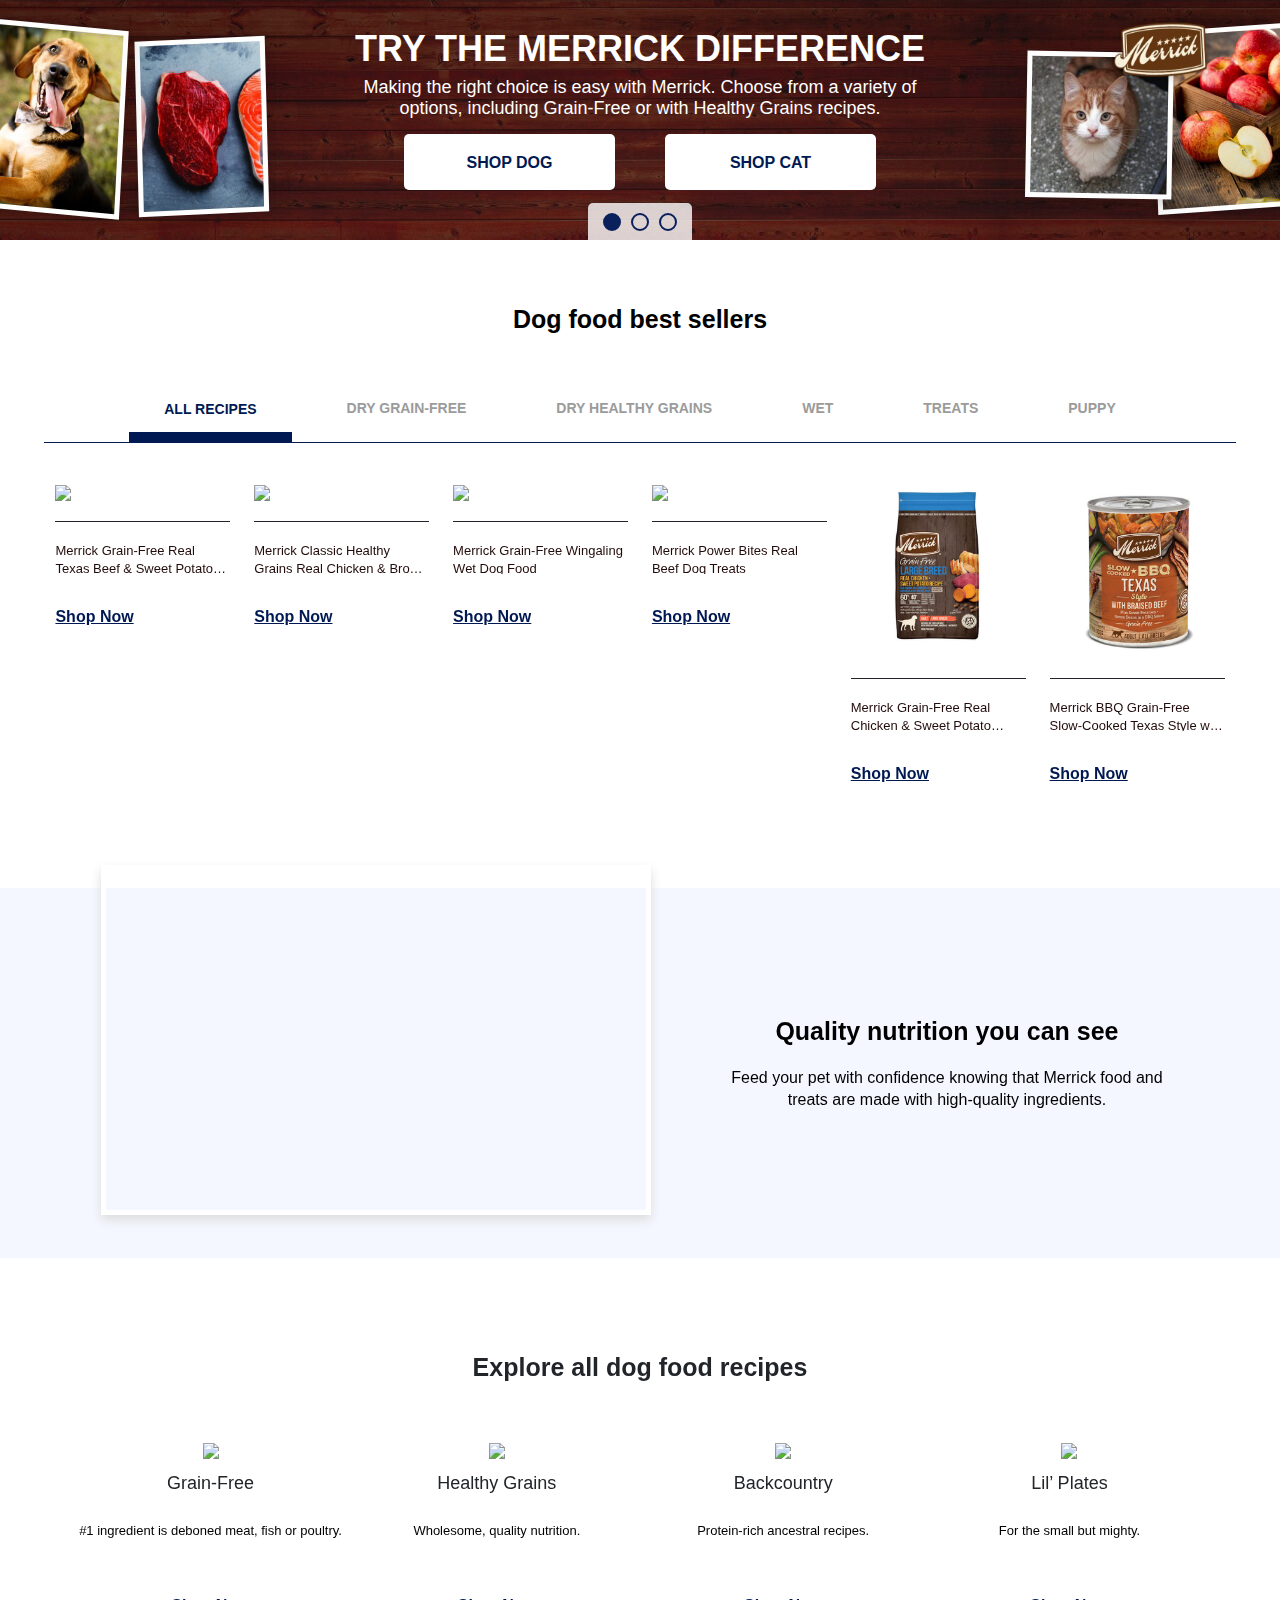
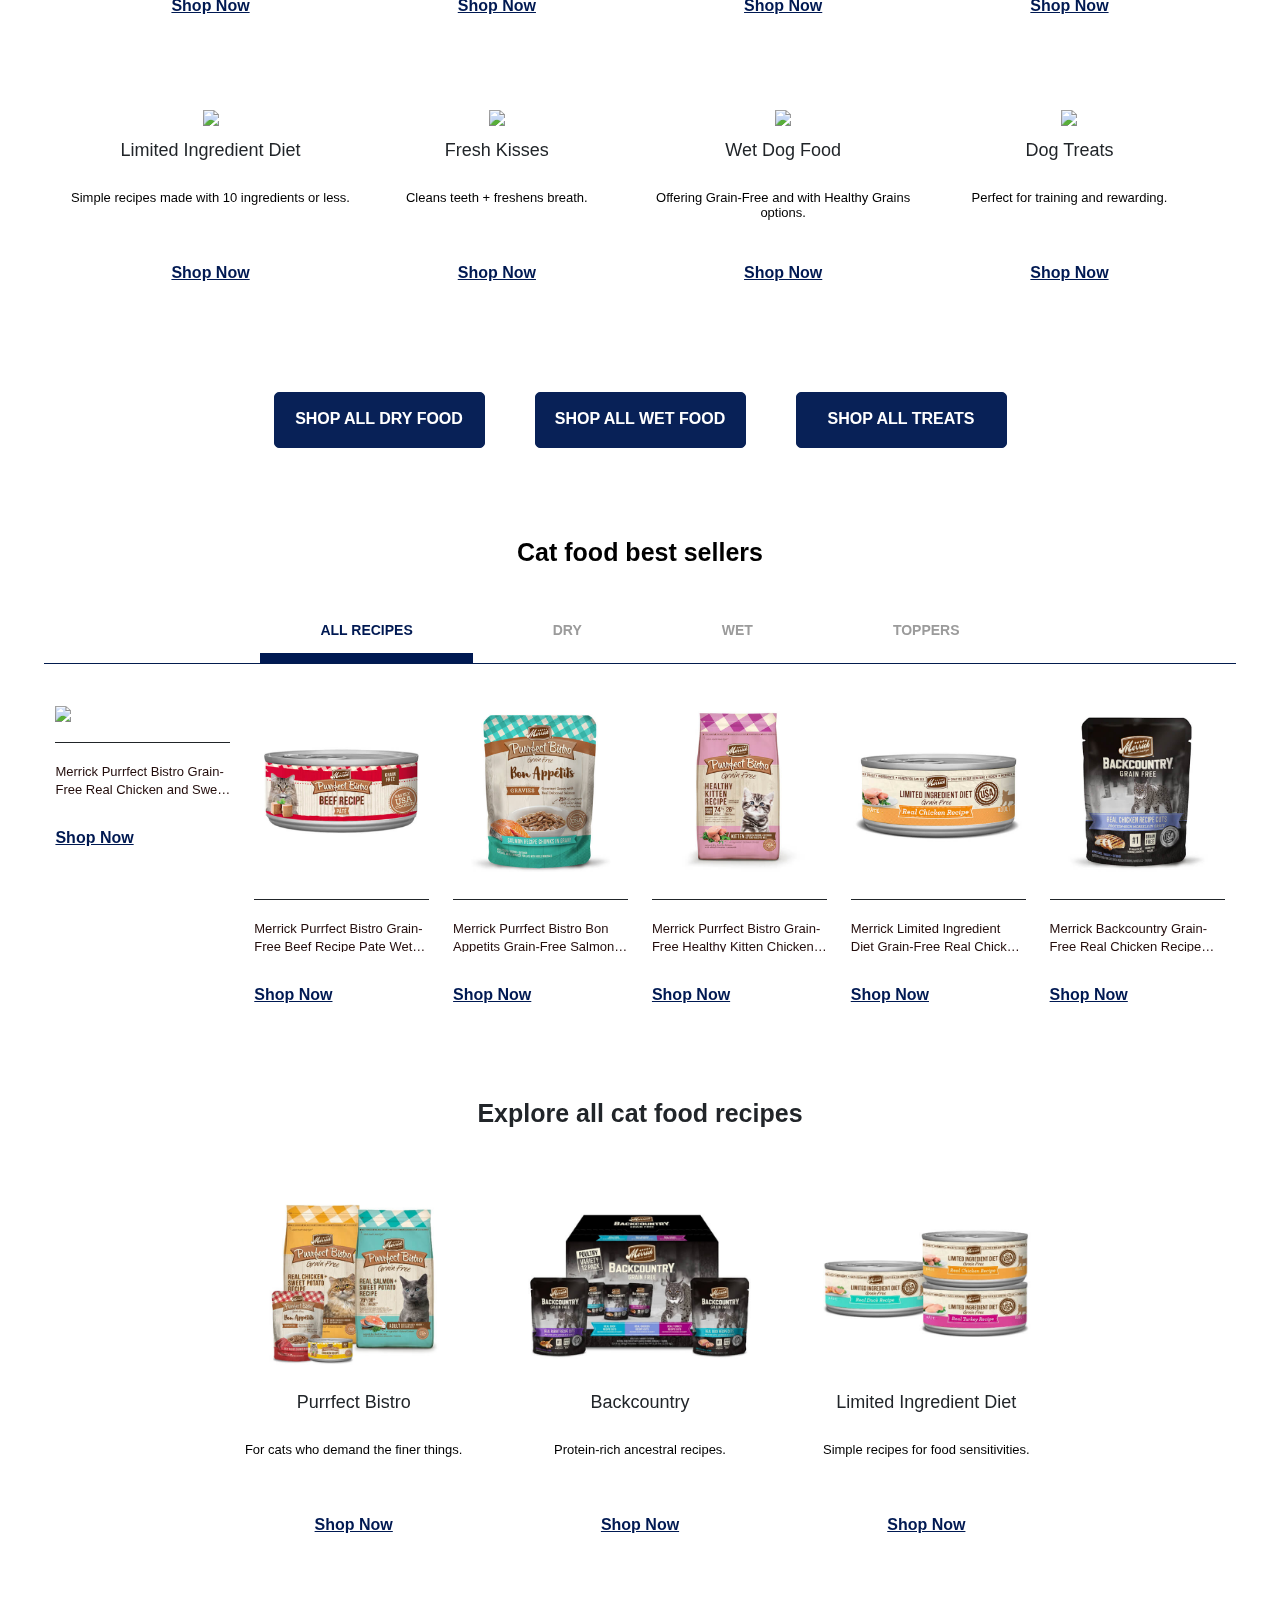
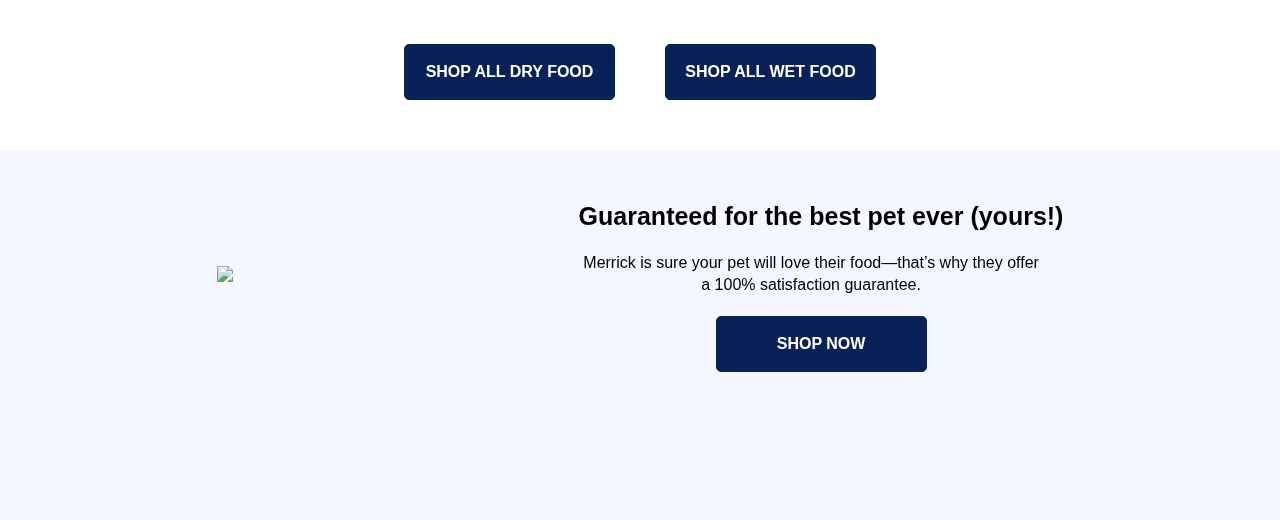
==== commit 1b815bed: "Product carousel added" ====
--- a/index.html
+++ b/index.html
@@ -6,7 +6,8 @@
     <meta name="viewport" content="width=device-width, initial-scale=1.0">
     <title>Merrick | Petco </title>
     <meta name="description" content="Shop Merrick dog food, dog treats, cat food and cat food toppers at Petco. Delicious, nutritious Grain-Free or Healthy Grain recipes for dogs and cats. ">
-
+    <link rel="stylesheet" href="carousel.css">
+    <link rel="stylesheet" href="splide.css">
     <style>
         /*
         * Legal Disclaimer
@@ -1370,262 +1371,274 @@
                 <div class="merrickgold-section_best_seller_wrapper">
                     <!-- tab content -->
                     <div class="merrickgold-section__tab-content merrickgold-flex">
-    
-                        <!-- All Recipes  -->
-                        <!-- tab item 01 -->
-                        <div class="merrickgold-section__tab_content_item filterBestDogDiv dog_all_recipes">
-                            <div class="MiCS_product">
-                                <div class="MiCS_best_seller_product_image">
-                                    <a href="https://www.petco.com/shop/en/petcostore/product/merrick-grain-free-texas-beef-sweet-potato-recipe-dry-dog-food-4-lbs-3112446"
-                                        manual_cm_sp="sponsoredbrandpage:merrick:allrecipes:1:grainfreetexasbeefdrydog:image"
-                                        onclick="clickTrackLink(this);"><img
-                                            src="https://assets.petco.com/petco/image/upload/f_auto,q_auto/dog_food_best1@2x"></a>
-                                </div>
-                                <div class="MiCS_product_info">
-                                    <a href="https://www.petco.com/shop/en/petcostore/product/merrick-grain-free-texas-beef-sweet-potato-recipe-dry-dog-food-4-lbs-3112446"
-                                        manual_cm_sp="sponsoredbrandpage:merrick:allrecipes:1:grainfreetexasbeefdrydog:headline"
-                                        onclick="clickTrackLink(this);" class="MiCS_product_title">Merrick Grain-Free Real Texas Beef & Sweet Potato Recipe Dry Dog Food </a>
-                                </div>
-                                <a href="https://www.petco.com/shop/en/petcostore/product/merrick-grain-free-texas-beef-sweet-potato-recipe-dry-dog-food-4-lbs-3112446"
-                                    manual_cm_sp="sponsoredbrandpage:merrick:allrecipes:1:grainfreetexasbeefdrydog:shopnow"
-                                    onclick="clickTrackLink(this);" class="MiCS_product_button">Shop Now</a>
-                            </div>
-                        </div>
-                        <!-- tab item -->
-                        <!-- tab item 02 -->
-                        <div class="merrickgold-section__tab_content_item filterBestDogDiv dog_all_recipes">
-                            <div class="MiCS_product">
-                                <div class="MiCS_best_seller_product_image">
-                                    <a href="https://www.petco.com/shop/en/petcostore/product/merrick-classic-real-chicken--green-peas-recipe-with-ancient-grains-25-lbs-2511306"
-                                        manual_cm_sp="sponsoredbrandpage:merrick:allrecipes:2:classichealthygrainchickenbrownricedrydog:image"
-                                        onclick="clickTrackLink(this);"><img
-                                            src="https://assets.petco.com/petco/image/upload/f_auto,q_auto/dog_food_best2@2x"></a>
-                                </div>
-                                <div class="MiCS_product_info">
-                                    <a href="https://www.petco.com/shop/en/petcostore/product/merrick-classic-real-chicken--green-peas-recipe-with-ancient-grains-25-lbs-2511306"
-                                        manual_cm_sp="sponsoredbrandpage:merrick:allrecipes:2:classichealthygrainchickenbrownricedrydog:headline"
-                                        onclick="clickTrackLink(this);" class="MiCS_product_title">Merrick Classic
-                                        Healthy Grains Real Chicken &
-                                        Brown Rice Recipe With Ancient Grains Dry Dog Food</a>
-                                </div>
-                                <a href="https://www.petco.com/shop/en/petcostore/product/merrick-classic-real-chicken--green-peas-recipe-with-ancient-grains-25-lbs-2511306"
-                                    manual_cm_sp="sponsoredbrandpage:merrick:allrecipes:2:classichealthygrainchickenbrownricedrydog:shopnow"
-                                    onclick="clickTrackLink(this);" class="MiCS_product_button">Shop Now</a>
-                            </div>
-                        </div>
-                        <!-- tab item -->
-                        <!-- tab item 03 -->
-                        <div class="merrickgold-section__tab_content_item filterBestDogDiv dog_all_recipes">
-                            <div class="MiCS_product">
-                                <div class="MiCS_best_seller_product_image">
-                                    <a href="https://www.petco.com/shop/en/petcostore/product/merrick-grain-free-wingaling-wet-dog-food"
-                                        manual_cm_sp="sponsoredbrandpage:merrick:contentmod1dogallrecipes:3:grainfreewingalingwetdogfood:image"
-                                        onclick="clickTrackLink(this);"><img
-                                            src="https://assets.petco.com/petco/image/upload/f_auto,q_auto/dog_food_best3@2x"></a>
-                                </div>
-                                <div class="MiCS_product_info">
-                                    <a href="https://www.petco.com/shop/en/petcostore/product/merrick-grain-free-wingaling-wet-dog-food"
-                                        manual_cm_sp="sponsoredbrandpage:merrick:contentmod1dogallrecipes:3:grainfreewingalingwetdogfood:Headline"
-                                        onclick="clickTrackLink(this);" class="MiCS_product_title">Merrick Grain-Free Wingaling Wet Dog Food </a>
-                                </div>
-                                <a href="https://www.petco.com/shop/en/petcostore/product/merrick-grain-free-wingaling-wet-dog-food"
-                                    manual_cm_sp="sponsoredbrandpage:merrick:contentmod1dogallrecipes:3:grainfreewingalingwetdogfood:shopnow"
-                                    onclick="clickTrackLink(this);" class="MiCS_product_button">Shop Now</a>
-                            </div>
-                        </div>
-                        <!-- tab item -->
-                        <!-- tab item 04 -->
-                        <div class="merrickgold-section__tab_content_item filterBestDogDiv dog_all_recipes">
-                            <div class="MiCS_product">
-                                <div class="MiCS_best_seller_product_image">
-                                    <a href="https://www.petco.com/shop/en/petcostore/product/merrick-power-bites-soft-and-chewy-beef-dog-treats-6-oz-2269468"
-                                        manual_cm_sp="sponsoredbrandpage:merrick:allrecipes:4:powerbitesrealbeefdogtreats:image"
-                                        onclick="clickTrackLink(this);"><img
-                                            src="https://assets.petco.com/petco/image/upload/f_auto,q_auto/dog_food_best4@2x"></a>
-                                </div>
-                                <div class="MiCS_product_info">
-                                    <a href="https://www.petco.com/shop/en/petcostore/product/merrick-power-bites-soft-and-chewy-beef-dog-treats-6-oz-2269468"
-                                        manual_cm_sp="sponsoredbrandpage:merrick:allrecipes:4:powerbitesrealbeefdogtreats:headline"
-                                        onclick="clickTrackLink(this);" class="MiCS_product_title">Merrick Power Bites
-                                        Real Beef Dog Treats</a>
-                                </div>
-                                <a href="https://www.petco.com/shop/en/petcostore/product/merrick-power-bites-soft-and-chewy-beef-dog-treats-6-oz-2269468"
-                                    manual_cm_sp="sponsoredbrandpage:merrick:allrecipes:4:powerbitesrealbeefdogtreats:shopnow"
-                                    onclick="clickTrackLink(this);" class="MiCS_product_button">Shop Now</a>
-                            </div>
-                        </div>
-                        <!-- tab item -->
-    
-                        <!-- tab item 05 -->
-                        <div class="merrickgold-section__tab_content_item filterBestDogDiv dog_all_recipes">
-                            <div class="MiCS_product">
-                                <div class="MiCS_best_seller_product_image">
-                                    <a href="https://www.petco.com/shop/en/petcostore/product/merrick-grain-free-large-breed-chicken-recipe-dry-dog-food-22-lbs-3116826"
-                                        manual_cm_sp="sponsoredbrandpage:merrick:allrecipes:5:grainfreechicksweetpotatolargebreeddrydog:image"
-                                        onclick="clickTrackLink(this);"><img
-                                            src="img/citrus-merrick-dog-all-5.jpg"></a>
-                                </div>
-                                <div class="MiCS_product_info">
-                                    <a href="https://www.petco.com/shop/en/petcostore/product/merrick-grain-free-large-breed-chicken-recipe-dry-dog-food-22-lbs-3116826"
-                                        manual_cm_sp="sponsoredbrandpage:merrick:allrecipes:5:grainfreechicksweetpotatolargebreeddrydog:headline"
-                                        onclick="clickTrackLink(this);" class="MiCS_product_title">Merrick Grain-Free Real Chicken & Sweet Potato Recipe Large Breed Dry Dog Food </a>
-                                </div>
-                                <a href="https://www.petco.com/shop/en/petcostore/product/merrick-grain-free-large-breed-chicken-recipe-dry-dog-food-22-lbs-3116826"
-                                    manual_cm_sp="sponsoredbrandpage:merrick:allrecipes:5:grainfreechicksweetpotatolargebreeddrydog:shopnow"
-                                    onclick="clickTrackLink(this);" class="MiCS_product_button">Shop Now</a>
-                            </div>
-                        </div>
-                        <!-- tab item -->
-    
-                        <!-- tab item 06 -->
-                        <div class="merrickgold-section__tab_content_item filterBestDogDiv dog_all_recipes">
-                            <div class="MiCS_product">
-                                <div class="MiCS_best_seller_product_image">
-                                    <a href="https://www.petco.com/shop/en/petcostore/product/default-product-name-3013755"
-                                        manual_cm_sp="sponsoredbrandpage:merrick:allrecipes:6:grainfreeslowcookedtexasbraisedbeefwetdog:image"
-                                        onclick="clickTrackLink(this);"><img
-                                            src="img/citrus-merrick-dog-all-6.jpg"></a>
-                                </div>
-                                <div class="MiCS_product_info">
-                                    <a href="https://www.petco.com/shop/en/petcostore/product/default-product-name-3013755"
-                                        manual_cm_sp="sponsoredbrandpage:merrick:allrecipes:6:grainfreeslowcookedtexasbraisedbeefwetdog:headline"
-                                        onclick="clickTrackLink(this);" class="MiCS_product_title">Merrick BBQ Grain-Free Slow-Cooked Texas Style with Braised Beef Canned Wet Dog Food </a>
-                                </div>
-                                <a href="https://www.petco.com/shop/en/petcostore/product/default-product-name-3013755"
-                                    manual_cm_sp="sponsoredbrandpage:merrick:allrecipes:6:grainfreeslowcookedtexasbraisedbeefwetdog:shopnow"
-                                    onclick="clickTrackLink(this);" class="MiCS_product_button">Shop Now</a>
-                            </div>
-                        </div>
-                        <!-- tab item -->
-                        
-                        <!-- All Recipes  -->
-    
-                        <!-- Dry Grain Free -->
-                        <!-- tab item 01 -->
-                        <div class="merrickgold-section__tab_content_item filterBestDogDiv dry_grain">
-                            <div class="MiCS_product">
-                                <div class="MiCS_best_seller_product_image">
-                                    <a href="https://www.petco.com/shop/en/petcostore/product/merrick-grain-free-chicken-sweet-potato-recipe-dry-dog-food-22-lbs-3112462"
-                                        manual_cm_sp="sponsoredbrandpage:merrick:drygrainfree:1:grainfreerealchickensweetpotatodrydog:image"
-                                        onclick="clickTrackLink(this);"><img
-                                            src="https://assets.petco.com/petco/image/upload/f_auto,q_auto/dog_best_grain_1"></a>
-                                </div>
-                                <div class="MiCS_product_info">
-                                    <a href="https://www.petco.com/shop/en/petcostore/product/merrick-grain-free-chicken-sweet-potato-recipe-dry-dog-food-22-lbs-3112462"
-                                        manual_cm_sp="sponsoredbrandpage:merrick:drygrainfree:1:grainfreerealchickensweetpotatodrydog:headline"
-                                        onclick="clickTrackLink(this);" class="MiCS_product_title">Merrick Grain-Free Real Chicken & Sweet Potato Recipe Dry Dog Food </a>
-                                </div>
-                                <a href="https://www.petco.com/shop/en/petcostore/product/merrick-grain-free-chicken-sweet-potato-recipe-dry-dog-food-22-lbs-3112462"
-                                    manual_cm_sp="sponsoredbrandpage:merrick:drygrainfree:1:grainfreerealchickensweetpotatodrydog:shopnow"
-                                    onclick="clickTrackLink(this);" class="MiCS_product_button">Shop Now</a>
-                            </div>
-                        </div>
-                        <!-- tab item -->
-                        <!-- tab item 02 -->
-                        <div class="merrickgold-section__tab_content_item filterBestDogDiv dry_grain">
-                            <div class="MiCS_product">
-                                <div class="MiCS_best_seller_product_image">
-                                    <a href="https://www.petco.com/shop/en/petcostore/product/merrick-grain-free-real-texas-beef-and-sweet-potato-recipe-dry-dog-food"
-                                        manual_cm_sp="sponsoredbrandpage:merrick:contentmod2drygrainfree:2:grainfreerealtexasbeefdogfood:image"
-                                        onclick="clickTrackLink(this);"><img
-                                            src="https://assets.petco.com/petco/image/upload/f_auto,q_auto/dog_best_grain_2"></a>
-                                </div>
-                                <div class="MiCS_product_info">
-                                    <a href="https://www.petco.com/shop/en/petcostore/product/merrick-grain-free-real-texas-beef-and-sweet-potato-recipe-dry-dog-food"
-                                        manual_cm_sp="sponsoredbrandpage:merrick:contentmod2drygrainfree:2:grainfreerealtexasbeefdogfood:headline"
-                                        onclick="clickTrackLink(this)" class="MiCS_product_title">Merrick Grain-Free Real Texas Beef & Sweet Potato Recipe Dry Dog Food </a>
-                                </div>
-                                <a href="https://www.petco.com/shop/en/petcostore/product/merrick-grain-free-real-texas-beef-and-sweet-potato-recipe-dry-dog-food"
-                                    manual_cm_sp="sponsoredbrandpage:merrick:contentmod2drygrainfree:2:grainfreerealtexasbeefdogfood:shopnow"
-                                    onclick="clickTrackLink(this)" class="MiCS_product_button">Shop Now</a>
-                            </div>
-                        </div>
-                        <!-- tab item -->
-                        <!-- tab item 03 -->
-                        <div class="merrickgold-section__tab_content_item filterBestDogDiv dry_grain">
-                            <div class="MiCS_product">
-                                <div class="MiCS_best_seller_product_image">
-                                    <a href="https://www.petco.com/shop/en/petcostore/product/merrick-backcountry-raw-infused-grain-free-freeze-dried-great-plains-red-recipe-dry-dog-food-20-lbs-3162283"
-                                        manual_cm_sp="sponsoredbrandpage:merrick:drygrainfree:3:backcountrygrainfreerawinfusedgreatplainredmeatdrydog:image"
-                                        onclick="clickTrackLink(this)"><img
-                                            src="https://assets.petco.com/petco/image/upload/f_auto,q_auto/dog_best_grain_3"></a>
-                                </div>
-                                <div class="MiCS_product_info">
-                                    <a href="https://www.petco.com/shop/en/petcostore/product/merrick-backcountry-raw-infused-grain-free-freeze-dried-great-plains-red-recipe-dry-dog-food-20-lbs-3162283"
-                                        manual_cm_sp="sponsoredbrandpage:merrick:drygrainfree:3:backcountrygrainfreerawinfusedgreatplainredmeatdrydog:headline"
-                                        onclick="clickTrackLink(this)" class="MiCS_product_title">Merrick Backcountry Freeze-Dried Raw Infused Grain Free Great Plains Red Recipe Dry Dog Food </a>
-                                </div>
-                                <a href="https://www.petco.com/shop/en/petcostore/product/merrick-backcountry-raw-infused-grain-free-freeze-dried-great-plains-red-recipe-dry-dog-food-20-lbs-3162283"
-                                    manual_cm_sp="sponsoredbrandpage:merrick:drygrainfree:3:backcountrygrainfreerawinfusedgreatplainredmeatdrydog:shopnow"
-                                    onclick="clickTrackLink(this)" class="MiCS_product_button">Shop Now</a>
-                            </div>
-                        </div>
-                        <!-- tab item -->
-                        <!-- tab item 04 -->
-                        <div class="merrickgold-section__tab_content_item filterBestDogDiv dry_grain">
-                            <div class="MiCS_product">
-                                <div class="MiCS_best_seller_product_image">
-                                    <a href="https://www.petco.com/shop/en/petcostore/product/merrick-grain-free-limited-ingredient-diet-salmon-recipe-dry-dog-food"
-                                        manual_cm_sp="sponsoredbrandpage:merrick:contentmod2drygrainfree:4:grainfreelimitedingredientdietsdrydogfood:image"
-                                        onclick="clickTrackLink(this)"><img
-                                            src="https://assets.petco.com/petco/image/upload/f_auto,q_auto/dog_best_grain_4"></a>
-                                </div>
-                                <div class="MiCS_product_info">
-                                    <a href="https://www.petco.com/shop/en/petcostore/product/merrick-grain-free-limited-ingredient-diet-salmon-recipe-dry-dog-food"
-                                        manual_cm_sp="sponsoredbrandpage:merrick:contentmod2drygrainfree:4:grainfreelimitedingredientdietsdrydogfood:headline"
-                                        onclick="clickTrackLink(this)" class="MiCS_product_title">Merrick Grain-Free Limited Ingredient Diet Salmon & Sweet Potato Recipe Dry Dog Food </a>
-                                </div>
-                                <a href="https://www.petco.com/shop/en/petcostore/product/merrick-grain-free-limited-ingredient-diet-salmon-recipe-dry-dog-food"
-                                    manual_cm_sp="sponsoredbrandpage:merrick:contentmod2drygrainfree:4:grainfreelimitedingredientdietsdrydogfood:shopnow"
-                                    onclick="clickTrackLink(this)" class="MiCS_product_button">Shop Now</a>
-                            </div>
-                        </div>
-                        <!-- tab item -->
-    
-                        <!-- tab item 05 -->
-                        <div class="merrickgold-section__tab_content_item filterBestDogDiv dry_grain">
-                            <div class="MiCS_product">
-                                <div class="MiCS_best_seller_product_image">
-                                    <a href="https://www.petco.com/shop/en/petcostore/product/merrick-grain-free-large-breed-chicken-recipe-dry-dog-food-22-lbs-3116826"
-                                        manual_cm_sp="sponsoredbrandpage:merrick:drygrainfree:5:grainfreerealchickensweetpotatolargebreeddrydog:image"
-                                        onclick="clickTrackLink(this)"><img
-                                            src="img/citrus-merrick-dog-dry-5.jpg"></a>
-                                </div>
-                                <div class="MiCS_product_info">
-                                    <a href="https://www.petco.com/shop/en/petcostore/product/merrick-grain-free-large-breed-chicken-recipe-dry-dog-food-22-lbs-3116826"
-                                        manual_cm_sp="sponsoredbrandpage:merrick:drygrainfree:5:grainfreerealchickensweetpotatolargebreeddrydog:headline"
-                                        onclick="clickTrackLink(this)" class="MiCS_product_title">Merrick Grain-Free Real Chicken & Sweet Potato Recipe Large Breed Dry Dog Food </a>
-                                </div>
-                                <a href="https://www.petco.com/shop/en/petcostore/product/merrick-grain-free-large-breed-chicken-recipe-dry-dog-food-22-lbs-3116826"
-                                    manual_cm_sp="sponsoredbrandpage:merrick:drygrainfree:5:grainfreerealchickensweetpotatolargebreeddrydog:shopnow"
-                                    onclick="clickTrackLink(this)" class="MiCS_product_button">Shop Now</a>
-                            </div>
-                        </div>
-                        <!-- tab item -->
-    
-                        <!-- tab item 06 -->
-                        <div class="merrickgold-section__tab_content_item filterBestDogDiv dry_grain">
-                            <div class="MiCS_product">
-                                <div class="MiCS_best_seller_product_image">
-                                    <a href="https://www.petco.com/shop/en/petcostore/product/merrick-grain-free-lamb-sweet-potato-recipe-dry-dog-food-22-lbs-3112420"
-                                        manual_cm_sp="sponsoredbrandpage:merrick:drygrainfree:6:grainfreereallambsweetpotatodrydog:image"
-                                        onclick="clickTrackLink(this)"><img
-                                            src="img/citrus-merrick-dog-dry-6.jpg"></a>
-                                </div>
-                                <div class="MiCS_product_info">
-                                    <a href="https://www.petco.com/shop/en/petcostore/product/merrick-grain-free-lamb-sweet-potato-recipe-dry-dog-food-22-lbs-3112420"
-                                        manual_cm_sp="sponsoredbrandpage:merrick:drygrainfree:6:grainfreereallambsweetpotatodrydog:headline"
-                                        onclick="clickTrackLink(this)" class="MiCS_product_title">Merrick Grain-Free Real Lamb & Sweet Potato Recipe Dry Dog Food </a>
-                                </div>
-                                <a href="https://www.petco.com/shop/en/petcostore/product/merrick-grain-free-lamb-sweet-potato-recipe-dry-dog-food-22-lbs-3112420"
-                                    manual_cm_sp="sponsoredbrandpage:merrick:drygrainfree:6:grainfreereallambsweetpotatodrydog:shopnow"
-                                    onclick="clickTrackLink(this)" class="MiCS_product_button">Shop Now</a>
-                            </div>
-                        </div>
-                        <!-- tab item -->
-    
-                        <!-- Dry Grain Free -->
-    
+                        <div class="splide citrus_merrick_tab_controls">
+                            <div class="splide__track">
+                                <div class="splide__list">
+                                    <!-- All Recipes  -->
+                                    <!-- tab item 01 -->
+                                    <div class="merrickgold-section__tab_content_item filterBestDogDiv dog_all_recipes splide__slide">
+                                        <div class="MiCS_product">
+                                            <div class="MiCS_best_seller_product_image">
+                                                <a href="https://www.petco.com/shop/en/petcostore/product/merrick-grain-free-texas-beef-sweet-potato-recipe-dry-dog-food-4-lbs-3112446"
+                                                    manual_cm_sp="sponsoredbrandpage:merrick:allrecipes:1:grainfreetexasbeefdrydog:image"
+                                                    onclick="clickTrackLink(this);"><img
+                                                        src="https://assets.petco.com/petco/image/upload/f_auto,q_auto/dog_food_best1@2x"></a>
+                                            </div>
+                                            <div class="MiCS_product_info">
+                                                <a href="https://www.petco.com/shop/en/petcostore/product/merrick-grain-free-texas-beef-sweet-potato-recipe-dry-dog-food-4-lbs-3112446"
+                                                    manual_cm_sp="sponsoredbrandpage:merrick:allrecipes:1:grainfreetexasbeefdrydog:headline"
+                                                    onclick="clickTrackLink(this);" class="MiCS_product_title">Merrick Grain-Free Real Texas Beef & Sweet Potato Recipe Dry Dog Food </a>
+                                            </div>
+                                            <a href="https://www.petco.com/shop/en/petcostore/product/merrick-grain-free-texas-beef-sweet-potato-recipe-dry-dog-food-4-lbs-3112446"
+                                                manual_cm_sp="sponsoredbrandpage:merrick:allrecipes:1:grainfreetexasbeefdrydog:shopnow"
+                                                onclick="clickTrackLink(this);" class="MiCS_product_button">Shop Now</a>
+                                        </div>
+                                    </div>
+                                    <!-- tab item -->
+                                    <!-- tab item 02 -->
+                                    <div class="merrickgold-section__tab_content_item filterBestDogDiv dog_all_recipes splide__slide">
+                                        <div class="MiCS_product">
+                                            <div class="MiCS_best_seller_product_image">
+                                                <a href="https://www.petco.com/shop/en/petcostore/product/merrick-classic-real-chicken--green-peas-recipe-with-ancient-grains-25-lbs-2511306"
+                                                    manual_cm_sp="sponsoredbrandpage:merrick:allrecipes:2:classichealthygrainchickenbrownricedrydog:image"
+                                                    onclick="clickTrackLink(this);"><img
+                                                        src="https://assets.petco.com/petco/image/upload/f_auto,q_auto/dog_food_best2@2x"></a>
+                                            </div>
+                                            <div class="MiCS_product_info">
+                                                <a href="https://www.petco.com/shop/en/petcostore/product/merrick-classic-real-chicken--green-peas-recipe-with-ancient-grains-25-lbs-2511306"
+                                                    manual_cm_sp="sponsoredbrandpage:merrick:allrecipes:2:classichealthygrainchickenbrownricedrydog:headline"
+                                                    onclick="clickTrackLink(this);" class="MiCS_product_title">Merrick Classic
+                                                    Healthy Grains Real Chicken &
+                                                    Brown Rice Recipe With Ancient Grains Dry Dog Food</a>
+                                            </div>
+                                            <a href="https://www.petco.com/shop/en/petcostore/product/merrick-classic-real-chicken--green-peas-recipe-with-ancient-grains-25-lbs-2511306"
+                                                manual_cm_sp="sponsoredbrandpage:merrick:allrecipes:2:classichealthygrainchickenbrownricedrydog:shopnow"
+                                                onclick="clickTrackLink(this);" class="MiCS_product_button">Shop Now</a>
+                                        </div>
+                                    </div>
+                                    <!-- tab item -->
+                                    <!-- tab item 03 -->
+                                    <div class="merrickgold-section__tab_content_item filterBestDogDiv dog_all_recipes splide__slide">
+                                        <div class="MiCS_product">
+                                            <div class="MiCS_best_seller_product_image">
+                                                <a href="https://www.petco.com/shop/en/petcostore/product/merrick-grain-free-wingaling-wet-dog-food"
+                                                    manual_cm_sp="sponsoredbrandpage:merrick:contentmod1dogallrecipes:3:grainfreewingalingwetdogfood:image"
+                                                    onclick="clickTrackLink(this);"><img
+                                                        src="https://assets.petco.com/petco/image/upload/f_auto,q_auto/dog_food_best3@2x"></a>
+                                            </div>
+                                            <div class="MiCS_product_info">
+                                                <a href="https://www.petco.com/shop/en/petcostore/product/merrick-grain-free-wingaling-wet-dog-food"
+                                                    manual_cm_sp="sponsoredbrandpage:merrick:contentmod1dogallrecipes:3:grainfreewingalingwetdogfood:Headline"
+                                                    onclick="clickTrackLink(this);" class="MiCS_product_title">Merrick Grain-Free Wingaling Wet Dog Food </a>
+                                            </div>
+                                            <a href="https://www.petco.com/shop/en/petcostore/product/merrick-grain-free-wingaling-wet-dog-food"
+                                                manual_cm_sp="sponsoredbrandpage:merrick:contentmod1dogallrecipes:3:grainfreewingalingwetdogfood:shopnow"
+                                                onclick="clickTrackLink(this);" class="MiCS_product_button">Shop Now</a>
+                                        </div>
+                                    </div>
+                                    <!-- tab item -->
+                                    <!-- tab item 04 -->
+                                    <div class="merrickgold-section__tab_content_item filterBestDogDiv dog_all_recipes splide__slide">
+                                        <div class="MiCS_product">
+                                            <div class="MiCS_best_seller_product_image">
+                                                <a href="https://www.petco.com/shop/en/petcostore/product/merrick-power-bites-soft-and-chewy-beef-dog-treats-6-oz-2269468"
+                                                    manual_cm_sp="sponsoredbrandpage:merrick:allrecipes:4:powerbitesrealbeefdogtreats:image"
+                                                    onclick="clickTrackLink(this);"><img
+                                                        src="https://assets.petco.com/petco/image/upload/f_auto,q_auto/dog_food_best4@2x"></a>
+                                            </div>
+                                            <div class="MiCS_product_info">
+                                                <a href="https://www.petco.com/shop/en/petcostore/product/merrick-power-bites-soft-and-chewy-beef-dog-treats-6-oz-2269468"
+                                                    manual_cm_sp="sponsoredbrandpage:merrick:allrecipes:4:powerbitesrealbeefdogtreats:headline"
+                                                    onclick="clickTrackLink(this);" class="MiCS_product_title">Merrick Power Bites
+                                                    Real Beef Dog Treats</a>
+                                            </div>
+                                            <a href="https://www.petco.com/shop/en/petcostore/product/merrick-power-bites-soft-and-chewy-beef-dog-treats-6-oz-2269468"
+                                                manual_cm_sp="sponsoredbrandpage:merrick:allrecipes:4:powerbitesrealbeefdogtreats:shopnow"
+                                                onclick="clickTrackLink(this);" class="MiCS_product_button">Shop Now</a>
+                                        </div>
+                                    </div>
+                                    <!-- tab item -->
+                
+                                    <!-- tab item 05 -->
+                                    <div class="merrickgold-section__tab_content_item filterBestDogDiv dog_all_recipes splide__slide">
+                                        <div class="MiCS_product">
+                                            <div class="MiCS_best_seller_product_image">
+                                                <a href="https://www.petco.com/shop/en/petcostore/product/merrick-grain-free-large-breed-chicken-recipe-dry-dog-food-22-lbs-3116826"
+                                                    manual_cm_sp="sponsoredbrandpage:merrick:allrecipes:5:grainfreechicksweetpotatolargebreeddrydog:image"
+                                                    onclick="clickTrackLink(this);"><img
+                                                        src="img/citrus-merrick-dog-all-5.jpg"></a>
+                                            </div>
+                                            <div class="MiCS_product_info">
+                                                <a href="https://www.petco.com/shop/en/petcostore/product/merrick-grain-free-large-breed-chicken-recipe-dry-dog-food-22-lbs-3116826"
+                                                    manual_cm_sp="sponsoredbrandpage:merrick:allrecipes:5:grainfreechicksweetpotatolargebreeddrydog:headline"
+                                                    onclick="clickTrackLink(this);" class="MiCS_product_title">Merrick Grain-Free Real Chicken & Sweet Potato Recipe Large Breed Dry Dog Food </a>
+                                            </div>
+                                            <a href="https://www.petco.com/shop/en/petcostore/product/merrick-grain-free-large-breed-chicken-recipe-dry-dog-food-22-lbs-3116826"
+                                                manual_cm_sp="sponsoredbrandpage:merrick:allrecipes:5:grainfreechicksweetpotatolargebreeddrydog:shopnow"
+                                                onclick="clickTrackLink(this);" class="MiCS_product_button">Shop Now</a>
+                                        </div>
+                                    </div>
+                                    <!-- tab item -->
+                
+                                    <!-- tab item 06 -->
+                                    <div class="merrickgold-section__tab_content_item filterBestDogDiv dog_all_recipes splide__slide">
+                                        <div class="MiCS_product">
+                                            <div class="MiCS_best_seller_product_image">
+                                                <a href="https://www.petco.com/shop/en/petcostore/product/default-product-name-3013755"
+                                                    manual_cm_sp="sponsoredbrandpage:merrick:allrecipes:6:grainfreeslowcookedtexasbraisedbeefwetdog:image"
+                                                    onclick="clickTrackLink(this);"><img
+                                                        src="img/citrus-merrick-dog-all-6.jpg"></a>
+                                            </div>
+                                            <div class="MiCS_product_info">
+                                                <a href="https://www.petco.com/shop/en/petcostore/product/default-product-name-3013755"
+                                                    manual_cm_sp="sponsoredbrandpage:merrick:allrecipes:6:grainfreeslowcookedtexasbraisedbeefwetdog:headline"
+                                                    onclick="clickTrackLink(this);" class="MiCS_product_title">Merrick BBQ Grain-Free Slow-Cooked Texas Style with Braised Beef Canned Wet Dog Food </a>
+                                            </div>
+                                            <a href="https://www.petco.com/shop/en/petcostore/product/default-product-name-3013755"
+                                                manual_cm_sp="sponsoredbrandpage:merrick:allrecipes:6:grainfreeslowcookedtexasbraisedbeefwetdog:shopnow"
+                                                onclick="clickTrackLink(this);" class="MiCS_product_button">Shop Now</a>
+                                        </div>
+                                    </div>
+                                    <!-- tab item -->
+                                    
+                                    <!-- All Recipes  -->
+                                </div>
+                            </div>
+                        </div>
+
+                        <div class="splide citrus_merrick_tab_controls">
+                            <div class="splide__track">
+                                <div class="splide__list">
+                                    <!-- Dry Grain Free -->
+                                    <!-- tab item 01 -->
+                                    <div class="merrickgold-section__tab_content_item filterBestDogDiv dry_grain splide__slide">
+                                        <div class="MiCS_product">
+                                            <div class="MiCS_best_seller_product_image">
+                                                <a href="https://www.petco.com/shop/en/petcostore/product/merrick-grain-free-chicken-sweet-potato-recipe-dry-dog-food-22-lbs-3112462"
+                                                    manual_cm_sp="sponsoredbrandpage:merrick:drygrainfree:1:grainfreerealchickensweetpotatodrydog:image"
+                                                    onclick="clickTrackLink(this);"><img
+                                                        src="https://assets.petco.com/petco/image/upload/f_auto,q_auto/dog_best_grain_1"></a>
+                                            </div>
+                                            <div class="MiCS_product_info">
+                                                <a href="https://www.petco.com/shop/en/petcostore/product/merrick-grain-free-chicken-sweet-potato-recipe-dry-dog-food-22-lbs-3112462"
+                                                    manual_cm_sp="sponsoredbrandpage:merrick:drygrainfree:1:grainfreerealchickensweetpotatodrydog:headline"
+                                                    onclick="clickTrackLink(this);" class="MiCS_product_title">Merrick Grain-Free Real Chicken & Sweet Potato Recipe Dry Dog Food </a>
+                                            </div>
+                                            <a href="https://www.petco.com/shop/en/petcostore/product/merrick-grain-free-chicken-sweet-potato-recipe-dry-dog-food-22-lbs-3112462"
+                                                manual_cm_sp="sponsoredbrandpage:merrick:drygrainfree:1:grainfreerealchickensweetpotatodrydog:shopnow"
+                                                onclick="clickTrackLink(this);" class="MiCS_product_button">Shop Now</a>
+                                        </div>
+                                    </div>
+                                    <!-- tab item -->
+                                    <!-- tab item 02 -->
+                                    <div class="merrickgold-section__tab_content_item filterBestDogDiv dry_grain splide__slide">
+                                        <div class="MiCS_product">
+                                            <div class="MiCS_best_seller_product_image">
+                                                <a href="https://www.petco.com/shop/en/petcostore/product/merrick-grain-free-real-texas-beef-and-sweet-potato-recipe-dry-dog-food"
+                                                    manual_cm_sp="sponsoredbrandpage:merrick:contentmod2drygrainfree:2:grainfreerealtexasbeefdogfood:image"
+                                                    onclick="clickTrackLink(this);"><img
+                                                        src="https://assets.petco.com/petco/image/upload/f_auto,q_auto/dog_best_grain_2"></a>
+                                            </div>
+                                            <div class="MiCS_product_info">
+                                                <a href="https://www.petco.com/shop/en/petcostore/product/merrick-grain-free-real-texas-beef-and-sweet-potato-recipe-dry-dog-food"
+                                                    manual_cm_sp="sponsoredbrandpage:merrick:contentmod2drygrainfree:2:grainfreerealtexasbeefdogfood:headline"
+                                                    onclick="clickTrackLink(this)" class="MiCS_product_title">Merrick Grain-Free Real Texas Beef & Sweet Potato Recipe Dry Dog Food </a>
+                                            </div>
+                                            <a href="https://www.petco.com/shop/en/petcostore/product/merrick-grain-free-real-texas-beef-and-sweet-potato-recipe-dry-dog-food"
+                                                manual_cm_sp="sponsoredbrandpage:merrick:contentmod2drygrainfree:2:grainfreerealtexasbeefdogfood:shopnow"
+                                                onclick="clickTrackLink(this)" class="MiCS_product_button">Shop Now</a>
+                                        </div>
+                                    </div>
+                                    <!-- tab item -->
+                                    <!-- tab item 03 -->
+                                    <div class="merrickgold-section__tab_content_item filterBestDogDiv dry_grain splide__slide">
+                                        <div class="MiCS_product">
+                                            <div class="MiCS_best_seller_product_image">
+                                                <a href="https://www.petco.com/shop/en/petcostore/product/merrick-backcountry-raw-infused-grain-free-freeze-dried-great-plains-red-recipe-dry-dog-food-20-lbs-3162283"
+                                                    manual_cm_sp="sponsoredbrandpage:merrick:drygrainfree:3:backcountrygrainfreerawinfusedgreatplainredmeatdrydog:image"
+                                                    onclick="clickTrackLink(this)"><img
+                                                        src="https://assets.petco.com/petco/image/upload/f_auto,q_auto/dog_best_grain_3"></a>
+                                            </div>
+                                            <div class="MiCS_product_info">
+                                                <a href="https://www.petco.com/shop/en/petcostore/product/merrick-backcountry-raw-infused-grain-free-freeze-dried-great-plains-red-recipe-dry-dog-food-20-lbs-3162283"
+                                                    manual_cm_sp="sponsoredbrandpage:merrick:drygrainfree:3:backcountrygrainfreerawinfusedgreatplainredmeatdrydog:headline"
+                                                    onclick="clickTrackLink(this)" class="MiCS_product_title">Merrick Backcountry Freeze-Dried Raw Infused Grain Free Great Plains Red Recipe Dry Dog Food </a>
+                                            </div>
+                                            <a href="https://www.petco.com/shop/en/petcostore/product/merrick-backcountry-raw-infused-grain-free-freeze-dried-great-plains-red-recipe-dry-dog-food-20-lbs-3162283"
+                                                manual_cm_sp="sponsoredbrandpage:merrick:drygrainfree:3:backcountrygrainfreerawinfusedgreatplainredmeatdrydog:shopnow"
+                                                onclick="clickTrackLink(this)" class="MiCS_product_button">Shop Now</a>
+                                        </div>
+                                    </div>
+                                    <!-- tab item -->
+                                    <!-- tab item 04 -->
+                                    <div class="merrickgold-section__tab_content_item filterBestDogDiv dry_grain splide__slide">
+                                        <div class="MiCS_product">
+                                            <div class="MiCS_best_seller_product_image">
+                                                <a href="https://www.petco.com/shop/en/petcostore/product/merrick-grain-free-limited-ingredient-diet-salmon-recipe-dry-dog-food"
+                                                    manual_cm_sp="sponsoredbrandpage:merrick:contentmod2drygrainfree:4:grainfreelimitedingredientdietsdrydogfood:image"
+                                                    onclick="clickTrackLink(this)"><img
+                                                        src="https://assets.petco.com/petco/image/upload/f_auto,q_auto/dog_best_grain_4"></a>
+                                            </div>
+                                            <div class="MiCS_product_info">
+                                                <a href="https://www.petco.com/shop/en/petcostore/product/merrick-grain-free-limited-ingredient-diet-salmon-recipe-dry-dog-food"
+                                                    manual_cm_sp="sponsoredbrandpage:merrick:contentmod2drygrainfree:4:grainfreelimitedingredientdietsdrydogfood:headline"
+                                                    onclick="clickTrackLink(this)" class="MiCS_product_title">Merrick Grain-Free Limited Ingredient Diet Salmon & Sweet Potato Recipe Dry Dog Food </a>
+                                            </div>
+                                            <a href="https://www.petco.com/shop/en/petcostore/product/merrick-grain-free-limited-ingredient-diet-salmon-recipe-dry-dog-food"
+                                                manual_cm_sp="sponsoredbrandpage:merrick:contentmod2drygrainfree:4:grainfreelimitedingredientdietsdrydogfood:shopnow"
+                                                onclick="clickTrackLink(this)" class="MiCS_product_button">Shop Now</a>
+                                        </div>
+                                    </div>
+                                    <!-- tab item -->
+                
+                                    <!-- tab item 05 -->
+                                    <div class="merrickgold-section__tab_content_item filterBestDogDiv dry_grain splide__slide">
+                                        <div class="MiCS_product">
+                                            <div class="MiCS_best_seller_product_image">
+                                                <a href="https://www.petco.com/shop/en/petcostore/product/merrick-grain-free-large-breed-chicken-recipe-dry-dog-food-22-lbs-3116826"
+                                                    manual_cm_sp="sponsoredbrandpage:merrick:drygrainfree:5:grainfreerealchickensweetpotatolargebreeddrydog:image"
+                                                    onclick="clickTrackLink(this)"><img
+                                                        src="img/citrus-merrick-dog-dry-5.jpg"></a>
+                                            </div>
+                                            <div class="MiCS_product_info">
+                                                <a href="https://www.petco.com/shop/en/petcostore/product/merrick-grain-free-large-breed-chicken-recipe-dry-dog-food-22-lbs-3116826"
+                                                    manual_cm_sp="sponsoredbrandpage:merrick:drygrainfree:5:grainfreerealchickensweetpotatolargebreeddrydog:headline"
+                                                    onclick="clickTrackLink(this)" class="MiCS_product_title">Merrick Grain-Free Real Chicken & Sweet Potato Recipe Large Breed Dry Dog Food </a>
+                                            </div>
+                                            <a href="https://www.petco.com/shop/en/petcostore/product/merrick-grain-free-large-breed-chicken-recipe-dry-dog-food-22-lbs-3116826"
+                                                manual_cm_sp="sponsoredbrandpage:merrick:drygrainfree:5:grainfreerealchickensweetpotatolargebreeddrydog:shopnow"
+                                                onclick="clickTrackLink(this)" class="MiCS_product_button">Shop Now</a>
+                                        </div>
+                                    </div>
+                                    <!-- tab item -->
+                
+                                    <!-- tab item 06 -->
+                                    <div class="merrickgold-section__tab_content_item filterBestDogDiv dry_grain splide__slide">
+                                        <div class="MiCS_product">
+                                            <div class="MiCS_best_seller_product_image">
+                                                <a href="https://www.petco.com/shop/en/petcostore/product/merrick-grain-free-lamb-sweet-potato-recipe-dry-dog-food-22-lbs-3112420"
+                                                    manual_cm_sp="sponsoredbrandpage:merrick:drygrainfree:6:grainfreereallambsweetpotatodrydog:image"
+                                                    onclick="clickTrackLink(this)"><img
+                                                        src="img/citrus-merrick-dog-dry-6.jpg"></a>
+                                            </div>
+                                            <div class="MiCS_product_info">
+                                                <a href="https://www.petco.com/shop/en/petcostore/product/merrick-grain-free-lamb-sweet-potato-recipe-dry-dog-food-22-lbs-3112420"
+                                                    manual_cm_sp="sponsoredbrandpage:merrick:drygrainfree:6:grainfreereallambsweetpotatodrydog:headline"
+                                                    onclick="clickTrackLink(this)" class="MiCS_product_title">Merrick Grain-Free Real Lamb & Sweet Potato Recipe Dry Dog Food </a>
+                                            </div>
+                                            <a href="https://www.petco.com/shop/en/petcostore/product/merrick-grain-free-lamb-sweet-potato-recipe-dry-dog-food-22-lbs-3112420"
+                                                manual_cm_sp="sponsoredbrandpage:merrick:drygrainfree:6:grainfreereallambsweetpotatodrydog:shopnow"
+                                                onclick="clickTrackLink(this)" class="MiCS_product_button">Shop Now</a>
+                                        </div>
+                                    </div>
+                                    <!-- tab item -->
+                
+                                    <!-- Dry Grain Free -->
+                                </div>
+                            </div>
+                        </div>
+                       
+
                         <!-- Dry Healthy Grains -->
                         <!-- tab item 01 -->
                         <div class="merrickgold-section__tab_content_item filterBestDogDiv dry_healthy">
@@ -1756,7 +1769,12 @@
                         </div>
                         <!-- tab item -->
                         <!-- Dry Healthy Grains -->
-    
+                        
+                        <div class="splide__track">
+                            <div class="splide__list">
+                            </div>
+                        </div>
+
                         <!-- Wet -->
                         <!-- tab item 01 -->
                         <div class="merrickgold-section__tab_content_item filterBestDogDiv wet">
@@ -1881,7 +1899,12 @@
                         </div>
                         <!-- tab item -->
                         <!-- Wet -->
-    
+                        
+                        <div class="splide__track">
+                            <div class="splide__list">
+                            </div>
+                        </div>
+
                         <!-- Treats -->
                         <!-- tab item 01 -->
                         <div class="merrickgold-section__tab_content_item filterBestDogDiv treats">
@@ -2012,6 +2035,11 @@
                         <!-- tab item -->
                         <!-- Treats -->
     
+                        <div class="splide__track">
+                            <div class="splide__list">
+                            </div>
+                        </div>
+                        
                         <!-- Puppy -->
                         <!-- tab item 01 -->
                         <div class="merrickgold-section__tab_content_item filterBestDogDiv puppy">
@@ -2437,267 +2465,285 @@
             <div class="MiCS_auto_container_fluid">
                 <div class="merrickgold-section_best_seller_wrapper">
                     <div class="merrickgold-section__tab-content merrickgold-flex">
-    
-                        <!-- All Recipes -->
-                        <!-- tab item 01 -->
-                        <div class="merrickgold-section__tab_content_item filterBestCatDiv cat_all_recipes">
-                            <div class="MiCS_product">
-                                <div class="MiCS_best_seller_product_image">
-                                    <a href="https://www.petco.com/shop/en/petcostore/product/merrick-purrfect-bistro-grain-free-real-chicken-adult-dry-cat-food"
-                                        manual_cm_sp="sponsoredbrandpage:merrick:contentmod8catalldrecipes:1:purrfectbistrorealchickenadultdrycatfood:image"
-                                        onclick="clickTrackLink(this)"><img
-                                            src="https://assets.petco.com/petco/image/upload/f_auto,q_auto/cat_food_best1@2x"></a>
-                                </div>
-                                <div class="MiCS_product_info">
-                                    <a href="https://www.petco.com/shop/en/petcostore/product/merrick-purrfect-bistro-grain-free-real-chicken-adult-dry-cat-food"
-                                        manual_cm_sp="sponsoredbrandpage:merrick:contentmod8catalldrecipes:1:purrfectbistrorealchickenadultdrycatfood:headline"
-                                        onclick="clickTrackLink(this)" class="MiCS_product_title">Merrick Purrfect Bistro Grain-Free Real Chicken and Sweet Potato Adult Dry Cat Food </a>
-                                </div>
-                                <a href="https://www.petco.com/shop/en/petcostore/product/merrick-purrfect-bistro-grain-free-real-chicken-adult-dry-cat-food"
-                                    manual_cm_sp="sponsoredbrandpage:merrick:contentmod8catalldrecipes:1:purrfectbistrorealchickenadultdrycatfood:shopnow"
-                                    onclick="clickTrackLink(this)" class="MiCS_product_button">Shop Now</a>
-                            </div>
-                        </div>
-                        <!-- tab item -->
-                        <!-- tab item 02 -->
-                        <div class="merrickgold-section__tab_content_item filterBestCatDiv cat_all_recipes">
-                            <div class="MiCS_product">
-                                <div class="MiCS_best_seller_product_image">
-                                    <a href="https://www.petco.com/shop/en/petcostore/product/merrick-purrfect-bistro-grain-free-beef-pate-canned-cat-food-55-oz-case-of-24-2183779"
-                                        manual_cm_sp="sponsoredbrandpage:merrick:allrecipes:2:purrfectbistrograinfreebeefpatewetcat:image"
-                                        onclick="clickTrackLink(this)"><img
-                                            src="img/citrus-merrick-cat-all-2.jpg"></a>
-                                </div>
-                                <div class="MiCS_product_info">
-                                    <a href="https://www.petco.com/shop/en/petcostore/product/merrick-purrfect-bistro-grain-free-beef-pate-canned-cat-food-55-oz-case-of-24-2183779"
-                                        manual_cm_sp="sponsoredbrandpage:merrick:allrecipes:2:purrfectbistrograinfreebeefpatewetcat:headline"
-                                        onclick="clickTrackLink(this)" class="MiCS_product_title">Merrick Purrfect Bistro Grain-Free Beef Recipe Pate Wet Cat Food </a>
-                                </div>
-                                <a href="https://www.petco.com/shop/en/petcostore/product/merrick-purrfect-bistro-grain-free-beef-pate-canned-cat-food-55-oz-case-of-24-2183779"
-                                    manual_cm_sp="sponsoredbrandpage:merrick:allrecipes:2:purrfectbistrograinfreebeefpatewetcat:shopnow"
-                                    class="MiCS_product_button" onclick="clickTrackLink(this)">Shop Now</a>
-    
-                            </div>
-                        </div>
-                        <!-- tab item -->
-                        <!-- tab item 03 -->
-                        <div class="merrickgold-section__tab_content_item filterBestCatDiv cat_all_recipes">
-                            <div class="MiCS_product">
-                                <div class="MiCS_best_seller_product_image">
-                                    <a href="https://www.petco.com/shop/en/petcostore/product/merrick-purrfect-bistro-bon-appetits-gravies-salmon-grain-free-wet-cat-food-3-oz-case-of-24-3039728"
-                                        manual_cm_sp="sponsoredbrandpage:merrick:allrecipes:3:purrfectbistrobonappetitgrainfreesalmonchunkwetcat:shopnow"
-                                        onclick="clickTrackLink(this)" class="MiCS_product_button"><img
-                                            src="img/citrus-merrick-cat-all-3.jpg"></a>
-                                </div>
-                                <div class="MiCS_product_info">
-                                    <a href="https://www.petco.com/shop/en/petcostore/product/merrick-purrfect-bistro-bon-appetits-gravies-salmon-grain-free-wet-cat-food-3-oz-case-of-24-3039728"
-                                        manual_cm_sp="sponsoredbrandpage:merrick:allrecipes:3:purrfectbistrobonappetitgrainfreesalmonchunkwetcat:headline"
-                                        onclick="clickTrackLink(this)" class="MiCS_product_title">Merrick Purrfect Bistro Bon Appetits Grain-Free Salmon Recipe Chunks in Gravy Wet Cat Food </a>
-                                </div>
-                                <a href="https://www.petco.com/shop/en/petcostore/product/merrick-purrfect-bistro-bon-appetits-gravies-salmon-grain-free-wet-cat-food-3-oz-case-of-24-3039728"
-                                    manual_cm_sp="sponsoredbrandpage:merrick:allrecipes:3:purrfectbistrobonappetitgrainfreesalmonchunkwetcat:shopnow"
-                                    onclick="clickTrackLink(this)" class="MiCS_product_button">Shop Now</a>
-    
-                            </div>
-                        </div>
-                        <!-- tab item -->
-                        <!-- tab item 04-->
-                        <div class="merrickgold-section__tab_content_item filterBestCatDiv cat_all_recipes">
-                            <div class="MiCS_product">
-                                <div class="MiCS_best_seller_product_image">
-                                    <a href="https://www.petco.com/shop/en/petcostore/product/merrick-purrfect-bistro-grain-free-healthy-kitten-food-7-lbs-2414995"
-                                        manual_cm_sp="sponsoredbrandpage:merrick:allrecipes:4:purrfectbistrograinfreehealthykittenchickendry:image"
-                                        onclick="clickTrackLink(this)"><img
-                                            src="img/citrus-merrick-cat-all-4.jpg"></a>
-                                </div>
-                                <div class="MiCS_product_info">
-                                    <a href="https://www.petco.com/shop/en/petcostore/product/merrick-purrfect-bistro-grain-free-healthy-kitten-food-7-lbs-2414995"
-                                        manual_cm_sp="sponsoredbrandpage:merrick:allrecipes:4:purrfectbistrograinfreehealthykittenchickendry:headline"
-                                        onclick="clickTrackLink(this)" class="MiCS_product_title">Merrick Purrfect Bistro Grain-Free Healthy Kitten Chicken Dry Food </a>
-                                </div>
-                                <a href="https://www.petco.com/shop/en/petcostore/product/merrick-purrfect-bistro-grain-free-healthy-kitten-food-7-lbs-2414995"
-                                    manual_cm_sp="sponsoredbrandpage:merrick:allrecipes:4:purrfectbistrograinfreehealthykittenchickendry:shopnow"
-                                    onclick="clickTrackLink(this)" class="MiCS_product_button">Shop Now</a>
-    
-                            </div>
-                        </div>
-                        <!-- tab item -->
-    
-                        <!-- tab item 05-->
-                        <div class="merrickgold-section__tab_content_item filterBestCatDiv cat_all_recipes">
-                            <div class="MiCS_product">
-                                <div class="MiCS_best_seller_product_image">
-                                    <a href="https://www.petco.com/shop/en/petcostore/product/merrick-limited-ingredient-diet-grain-free-chicken-canned-cat-food-5-oz-case-of-24-2497911"
-                                        manual_cm_sp="sponsoredbrandpage:merrick:allrecipes:5:limitedingredientgrainfreerealchickenpatewetcat:image"
-                                        onclick="clickTrackLink(this)"><img
-                                            src="img/citrus-merrick-cat-all-5.jpg"></a>
-                                </div>
-                                <div class="MiCS_product_info">
-                                    <a href="https://www.petco.com/shop/en/petcostore/product/merrick-limited-ingredient-diet-grain-free-chicken-canned-cat-food-5-oz-case-of-24-2497911"
-                                        manual_cm_sp="sponsoredbrandpage:merrick:allrecipes:5:limitedingredientgrainfreerealchickenpatewetcat:headline"
-                                        onclick="clickTrackLink(this)" class="MiCS_product_title">Merrick Limited Ingredient Diet Grain-Free Real Chicken Recipe Pate Wet Cat Food </a>
-                                </div>
-                                <a href="https://www.petco.com/shop/en/petcostore/product/merrick-limited-ingredient-diet-grain-free-chicken-canned-cat-food-5-oz-case-of-24-2497911"
-                                    manual_cm_sp="sponsoredbrandpage:merrick:allrecipes:5:limitedingredientgrainfreerealchickenpatewetcat:shopnow"
-                                    onclick="clickTrackLink(this)" class="MiCS_product_button">Shop Now</a>
-    
-                            </div>
-                        </div>
-                        <!-- tab item -->
-    
-                        <!-- tab item 06-->
-                        <div class="merrickgold-section__tab_content_item filterBestCatDiv cat_all_recipes">
-                            <div class="MiCS_product">
-                                <div class="MiCS_best_seller_product_image">
-                                    <a href="https://www.petco.com/shop/en/petcostore/product/merrick-backcountry-real-chicken-cuts-recipe-wet-cat-food-3-oz-2544132"
-                                        manual_cm_sp="sponsoredbrandpage:merrick:allrecipes:6:backcountrygrainfreerealchickencutswetcat:image"
-                                        onclick="clickTrackLink(this)"><img
-                                            src="img/citrus-merrick-cat-all-6.jpg"></a>
-                                </div>
-                                <div class="MiCS_product_info">
-                                    <a href="https://www.petco.com/shop/en/petcostore/product/merrick-backcountry-real-chicken-cuts-recipe-wet-cat-food-3-oz-2544132"
-                                        manual_cm_sp="sponsoredbrandpage:merrick:allrecipes:6:backcountrygrainfreerealchickencutswetcat:headline"
-                                        onclick="clickTrackLink(this)" class="MiCS_product_title">Merrick Backcountry Grain-Free Real Chicken Recipe Cuts in Gravy Wet Cat Food </a>
-                                </div>
-                                <a href="https://www.petco.com/shop/en/petcostore/product/merrick-backcountry-real-chicken-cuts-recipe-wet-cat-food-3-oz-2544132"
-                                    manual_cm_sp="sponsoredbrandpage:merrick:allrecipes:6:backcountrygrainfreerealchickencutswetcat:shopnow"
-                                    onclick="clickTrackLink(this)" class="MiCS_product_button">Shop Now</a>
-    
-                            </div>
-                        </div>
-                        <!-- tab item -->
-                        <!-- All Recipes -->
-    
-                        <!-- Dry -->
-                        <!-- tab item 01 -->
-                        <div class="merrickgold-section__tab_content_item filterBestCatDiv dry">
-                            <div class="MiCS_product">
-                                <div class="MiCS_best_seller_product_image">
-                                    <a href="https://www.petco.com/shop/en/petcostore/product/merrick-purrfect-bistro-grain-free-real-chicken-adult-dry-cat-food"
-                                        manual_cm_sp="sponsoredbrandpage:merrick:contentmod9drycat:1:purrfectbistrochickenadultdrycatfood:image"
-                                        onclick="clickTrackLink(this)"><img
-                                            src="https://assets.petco.com/petco/image/upload/f_auto,q_auto/cat_best_dry_1"></a>
-                                </div>
-                                <div class="MiCS_product_info">
-                                    <a href="https://www.petco.com/shop/en/petcostore/product/merrick-purrfect-bistro-grain-free-real-chicken-adult-dry-cat-food"
-                                        manual_cm_sp="ssponsoredbrandpage:merrick:contentmod9drycat:1:purrfectbistrochickenadultdrycatfood:headline"
-                                        onclick="clickTrackLink(this)" class="MiCS_product_title">Merrick Purrfect Bistro Grain-Free Real Chicken and Sweet Potato Adult Dry Cat Food </a>
-                                </div>
-                                <a href="https://www.petco.com/shop/en/petcostore/product/merrick-purrfect-bistro-grain-free-real-chicken-adult-dry-cat-food"
-                                    manual_cm_sp="sponsoredbrandpage:merrick:contentmod9drycat:1:purrfectbistrochickenadultdrycatfood:shopnow"
-                                    onclick="clickTrackLink(this)" class="MiCS_product_button">Shop Now</a>
-                            </div>
-                        </div>
-                        <!-- tab item -->
-                        <!-- tab item 02 -->
-                        <div class="merrickgold-section__tab_content_item filterBestCatDiv dry">
-                            <div class="MiCS_product">
-                                <div class="MiCS_best_seller_product_image">
-                                    <a href="https://www.petco.com/shop/en/petcostore/product/merrick-purrfect-bistro-healthy-grains-real-chicken-brown-rice-recipe-with-ancient-grains-dry-cat-food-12-lbs-3360984"
-                                        manual_cm_sp="sponsoredbrandpage:merrick:dry:2:limittedingredientgrainfeechickendrycat:image"
-                                        onclick="clickTrackLink(this)"><img
-                                            src="img/citrus-merrick-cat-dry-2.jpg"></a>
-                                </div>
-                                <div class="MiCS_product_info">
-                                    <a href="https://www.petco.com/shop/en/petcostore/product/merrick-purrfect-bistro-healthy-grains-real-chicken-brown-rice-recipe-with-ancient-grains-dry-cat-food-12-lbs-3360984"
-                                        manual_cm_sp="sponsoredbrandpage:merrick:dry:2:limittedingredientgrainfeechickendrycat:headline"
-                                        onclick="clickTrackLink(this)" class="MiCS_product_title">Merrick Purrfect Bistro Healthy Grains Chicken + Brown Rice Recipe with Ancient Grains Dry Cat Food </a>
-                                </div>
-                                <a href="https://www.petco.com/shop/en/petcostore/product/merrick-purrfect-bistro-healthy-grains-real-chicken-brown-rice-recipe-with-ancient-grains-dry-cat-food-12-lbs-3360984"
-                                    manual_cm_sp="sponsoredbrandpage:merrick:dry:2:limittedingredientgrainfeechickendrycat:shopnow"
-                                    onclick="clickTrackLink(this)" class="MiCS_product_button">Shop Now</a>
-    
-                            </div>
-                        </div>
-                        <!-- tab item -->
-                        <!-- tab item 03 -->
-                        <div class="merrickgold-section__tab_content_item filterBestCatDiv dry">
-                            <div class="MiCS_product">
-                                <div class="MiCS_best_seller_product_image">
-                                    <a href="https://www.petco.com/shop/en/petcostore/product/merrick-purrfect-bistro-grain-free-real-salmon-adult-dry-cat-food"
-                                        manual_cm_sp="sponsoredbrandpage:merrick:contentmod9drycat:3:purrfectbistrosalmonadultdrycatfood:image"
-                                        onclick="clickTrackLink(this)"><img
-                                            src="https://assets.petco.com/petco/image/upload/f_auto,q_auto/cat_best_dry_3"></a>
-                                </div>
-                                <div class="MiCS_product_info">
-                                    <a href="https://www.petco.com/shop/en/petcostore/product/merrick-purrfect-bistro-grain-free-real-salmon-adult-dry-cat-food"
-                                        manual_cm_sp="sponsoredbrandpage:merrick:contentmod9drycat:3:purrfectbistrosalmonadultdrycatfood:headline"
-                                        onclick="clickTrackLink(this)" class="MiCS_product_title">Merrick Purrfect Bistro Grain-Free Real Salmon and Sweet Potato Adult Dry Cat Food </a>
-                                </div>
-                                <a href="https://www.petco.com/shop/en/petcostore/product/merrick-purrfect-bistro-grain-free-real-salmon-adult-dry-cat-food"
-                                    manual_cm_sp="sponsoredbrandpage:merrick:contentmod9drycat:3:purrfectbistrosalmonadultdrycatfood:shopnow"
-                                    onclick="clickTrackLink(this)" class="MiCS_product_button">Shop Now</a>
-    
-                            </div>
-                        </div>
-                        <!-- tab item -->
-                        <!-- tab item 04 -->
-                        <div class="merrickgold-section__tab_content_item filterBestCatDiv dry">
-                            <div class="MiCS_product">
-                                <div class="MiCS_best_seller_product_image">
-                                    <a href="https://www.petco.com/shop/en/petcostore/product/merrick-purrfect-bistro-grain-free-healthy-weight-adult-dry-cat-food"
-                                        manual_cm_sp="sponsoredbrandpage:merrick:contentmod9drycat:4:purrfectbistrocompletecareweightcontrol:image"
-                                        onclick="clickTrackLink(this)"><img
-                                            src="https://assets.petco.com/petco/image/upload/f_auto,q_auto/cat_best_dry_4"></a>
-                                </div>
-                                <div class="MiCS_product_info">
-                                    <a href="https://www.petco.com/shop/en/petcostore/product/merrick-purrfect-bistro-grain-free-healthy-weight-adult-dry-cat-food"
-                                        manual_cm_sp="sponsoredbrandpage:merrick:contentmod9drycat:4:purrfectbistrocompletecareweightcontrol:headline"
-                                        onclick="clickTrackLink(this)" class="MiCS_product_title">Merrick Purrfect Bistro Grain-Free Complete Care Weight Control Recipe Dry Cat Food</a>
-                                </div>
-                                <a href="https://www.petco.com/shop/en/petcostore/product/merrick-purrfect-bistro-grain-free-healthy-weight-adult-dry-cat-food"
-                                    manual_cm_sp="sponsoredbrandpage:merrick:contentmod9drycat:4:purrfectbistrocompletecareweightcontrol:shopnow"
-                                    onclick="clickTrackLink(this)" class="MiCS_product_button">Shop Now</a>
-    
-                            </div>
-                        </div>
-                        <!-- tab item -->
-    
-                        <!-- tab item 05 -->
-                        <div class="merrickgold-section__tab_content_item filterBestCatDiv dry">
-                            <div class="MiCS_product">
-                                <div class="MiCS_best_seller_product_image">
-                                    <a href="https://www.petco.com/shop/en/petcostore/product/merrick-purrfect-bistro-complete-care-sensitive-stomach-recipe-dry-cat-food-4-lbs-2896226"
-                                        manual_cm_sp="sponsoredbrandpage:merrick:dry:5:purrfectbistrocompletecaresensitivestomachchickendrycat:image"
-                                        onclick="clickTrackLink(this)"><img
-                                            src="img/citrus-merrick-cat-dry-5.jpg"></a>
-                                </div>
-                                <div class="MiCS_product_info">
-                                    <a href="https://www.petco.com/shop/en/petcostore/product/merrick-purrfect-bistro-complete-care-sensitive-stomach-recipe-dry-cat-food-4-lbs-2896226"
-                                        manual_cm_sp="sponsoredbrandpage:merrick:dry:5:purrfectbistrocompletecaresensitivestomachchickendrycat:headline"
-                                        onclick="clickTrackLink(this)" class="MiCS_product_title">Merrick Purrfect Bistro Complete Care Sensitive Stomach Chicken Recipe Dry Cat Food </a>
-                                </div>
-                                <a href="https://www.petco.com/shop/en/petcostore/product/merrick-purrfect-bistro-complete-care-sensitive-stomach-recipe-dry-cat-food-4-lbs-2896226"
-                                    manual_cm_sp="sponsoredbrandpage:merrick:dry:5:purrfectbistrocompletecaresensitivestomachchickendrycat:shopnow"
-                                    onclick="clickTrackLink(this)" class="MiCS_product_button">Shop Now</a>
-    
-                            </div>
-                        </div>
-                        <!-- tab item -->
-    
-                        <!-- tab item 06 -->
-                        <div class="merrickgold-section__tab_content_item filterBestCatDiv dry">
-                            <div class="MiCS_product">
-                                <div class="MiCS_best_seller_product_image">
-                                    <a href="https://www.petco.com/shop/en/petcostore/product/merrick-purrfect-bistro-grain-free-healthy-kitten-food-7-lbs-2414995"
-                                        manual_cm_sp="sponsoredbrandpage:merrick:dry:6:purrfectbistrograinfreehealthykittenchickendry:image"
-                                        onclick="clickTrackLink(this)"><img
-                                            src="img/citrus-merrick-cat-dry-6.jpg"></a>
-                                </div>
-                                <div class="MiCS_product_info">
-                                    <a href="https://www.petco.com/shop/en/petcostore/product/merrick-purrfect-bistro-grain-free-healthy-kitten-food-7-lbs-2414995"
-                                        manual_cm_sp="sponsoredbrandpage:merrick:dry:6:purrfectbistrograinfreehealthykittenchickendry:headline"
-                                        onclick="clickTrackLink(this)" class="MiCS_product_title">Merrick Purrfect Bistro Grain-Free Healthy Kitten Chicken Dry Food </a>
-                                </div>
-                                <a href="https://www.petco.com/shop/en/petcostore/product/merrick-purrfect-bistro-grain-free-healthy-kitten-food-7-lbs-2414995"
-                                    manual_cm_sp="sponsoredbrandpage:merrick:dry:6:purrfectbistrograinfreehealthykittenchickendry:shopnow"
-                                    onclick="clickTrackLink(this)" class="MiCS_product_button">Shop Now</a>
-    
-                            </div>
-                        </div>
-                        <!-- tab item -->
-                        <!-- Dry -->
-    
+
+                        <div class="splide citrus_merrick_tab_controls">
+                            <div class="splide__track">
+                                <div class="splide__list">
+                                    <!-- All Recipes -->
+                                    <!-- tab item 01 -->
+                                    <div class="merrickgold-section__tab_content_item filterBestCatDiv cat_all_recipes splide__slide">
+                                        <div class="MiCS_product">
+                                            <div class="MiCS_best_seller_product_image">
+                                                <a href="https://www.petco.com/shop/en/petcostore/product/merrick-purrfect-bistro-grain-free-real-chicken-adult-dry-cat-food"
+                                                    manual_cm_sp="sponsoredbrandpage:merrick:contentmod8catalldrecipes:1:purrfectbistrorealchickenadultdrycatfood:image"
+                                                    onclick="clickTrackLink(this)"><img
+                                                        src="https://assets.petco.com/petco/image/upload/f_auto,q_auto/cat_food_best1@2x"></a>
+                                            </div>
+                                            <div class="MiCS_product_info">
+                                                <a href="https://www.petco.com/shop/en/petcostore/product/merrick-purrfect-bistro-grain-free-real-chicken-adult-dry-cat-food"
+                                                    manual_cm_sp="sponsoredbrandpage:merrick:contentmod8catalldrecipes:1:purrfectbistrorealchickenadultdrycatfood:headline"
+                                                    onclick="clickTrackLink(this)" class="MiCS_product_title">Merrick Purrfect Bistro Grain-Free Real Chicken and Sweet Potato Adult Dry Cat Food </a>
+                                            </div>
+                                            <a href="https://www.petco.com/shop/en/petcostore/product/merrick-purrfect-bistro-grain-free-real-chicken-adult-dry-cat-food"
+                                                manual_cm_sp="sponsoredbrandpage:merrick:contentmod8catalldrecipes:1:purrfectbistrorealchickenadultdrycatfood:shopnow"
+                                                onclick="clickTrackLink(this)" class="MiCS_product_button">Shop Now</a>
+                                        </div>
+                                    </div>
+                                    <!-- tab item -->
+                                    <!-- tab item 02 -->
+                                    <div class="merrickgold-section__tab_content_item filterBestCatDiv cat_all_recipes splide__slide">
+                                        <div class="MiCS_product">
+                                            <div class="MiCS_best_seller_product_image">
+                                                <a href="https://www.petco.com/shop/en/petcostore/product/merrick-purrfect-bistro-grain-free-beef-pate-canned-cat-food-55-oz-case-of-24-2183779"
+                                                    manual_cm_sp="sponsoredbrandpage:merrick:allrecipes:2:purrfectbistrograinfreebeefpatewetcat:image"
+                                                    onclick="clickTrackLink(this)"><img
+                                                        src="img/citrus-merrick-cat-all-2.jpg"></a>
+                                            </div>
+                                            <div class="MiCS_product_info">
+                                                <a href="https://www.petco.com/shop/en/petcostore/product/merrick-purrfect-bistro-grain-free-beef-pate-canned-cat-food-55-oz-case-of-24-2183779"
+                                                    manual_cm_sp="sponsoredbrandpage:merrick:allrecipes:2:purrfectbistrograinfreebeefpatewetcat:headline"
+                                                    onclick="clickTrackLink(this)" class="MiCS_product_title">Merrick Purrfect Bistro Grain-Free Beef Recipe Pate Wet Cat Food </a>
+                                            </div>
+                                            <a href="https://www.petco.com/shop/en/petcostore/product/merrick-purrfect-bistro-grain-free-beef-pate-canned-cat-food-55-oz-case-of-24-2183779"
+                                                manual_cm_sp="sponsoredbrandpage:merrick:allrecipes:2:purrfectbistrograinfreebeefpatewetcat:shopnow"
+                                                class="MiCS_product_button" onclick="clickTrackLink(this)">Shop Now</a>
+                
+                                        </div>
+                                    </div>
+                                    <!-- tab item -->
+                                    <!-- tab item 03 -->
+                                    <div class="merrickgold-section__tab_content_item filterBestCatDiv cat_all_recipes splide__slide">
+                                        <div class="MiCS_product">
+                                            <div class="MiCS_best_seller_product_image">
+                                                <a href="https://www.petco.com/shop/en/petcostore/product/merrick-purrfect-bistro-bon-appetits-gravies-salmon-grain-free-wet-cat-food-3-oz-case-of-24-3039728"
+                                                    manual_cm_sp="sponsoredbrandpage:merrick:allrecipes:3:purrfectbistrobonappetitgrainfreesalmonchunkwetcat:shopnow"
+                                                    onclick="clickTrackLink(this)" class="MiCS_product_button"><img
+                                                        src="img/citrus-merrick-cat-all-3.jpg"></a>
+                                            </div>
+                                            <div class="MiCS_product_info">
+                                                <a href="https://www.petco.com/shop/en/petcostore/product/merrick-purrfect-bistro-bon-appetits-gravies-salmon-grain-free-wet-cat-food-3-oz-case-of-24-3039728"
+                                                    manual_cm_sp="sponsoredbrandpage:merrick:allrecipes:3:purrfectbistrobonappetitgrainfreesalmonchunkwetcat:headline"
+                                                    onclick="clickTrackLink(this)" class="MiCS_product_title">Merrick Purrfect Bistro Bon Appetits Grain-Free Salmon Recipe Chunks in Gravy Wet Cat Food </a>
+                                            </div>
+                                            <a href="https://www.petco.com/shop/en/petcostore/product/merrick-purrfect-bistro-bon-appetits-gravies-salmon-grain-free-wet-cat-food-3-oz-case-of-24-3039728"
+                                                manual_cm_sp="sponsoredbrandpage:merrick:allrecipes:3:purrfectbistrobonappetitgrainfreesalmonchunkwetcat:shopnow"
+                                                onclick="clickTrackLink(this)" class="MiCS_product_button">Shop Now</a>
+                
+                                        </div>
+                                    </div>
+                                    <!-- tab item -->
+                                    <!-- tab item 04-->
+                                    <div class="merrickgold-section__tab_content_item filterBestCatDiv cat_all_recipes splide__slide">
+                                        <div class="MiCS_product">
+                                            <div class="MiCS_best_seller_product_image">
+                                                <a href="https://www.petco.com/shop/en/petcostore/product/merrick-purrfect-bistro-grain-free-healthy-kitten-food-7-lbs-2414995"
+                                                    manual_cm_sp="sponsoredbrandpage:merrick:allrecipes:4:purrfectbistrograinfreehealthykittenchickendry:image"
+                                                    onclick="clickTrackLink(this)"><img
+                                                        src="img/citrus-merrick-cat-all-4.jpg"></a>
+                                            </div>
+                                            <div class="MiCS_product_info">
+                                                <a href="https://www.petco.com/shop/en/petcostore/product/merrick-purrfect-bistro-grain-free-healthy-kitten-food-7-lbs-2414995"
+                                                    manual_cm_sp="sponsoredbrandpage:merrick:allrecipes:4:purrfectbistrograinfreehealthykittenchickendry:headline"
+                                                    onclick="clickTrackLink(this)" class="MiCS_product_title">Merrick Purrfect Bistro Grain-Free Healthy Kitten Chicken Dry Food </a>
+                                            </div>
+                                            <a href="https://www.petco.com/shop/en/petcostore/product/merrick-purrfect-bistro-grain-free-healthy-kitten-food-7-lbs-2414995"
+                                                manual_cm_sp="sponsoredbrandpage:merrick:allrecipes:4:purrfectbistrograinfreehealthykittenchickendry:shopnow"
+                                                onclick="clickTrackLink(this)" class="MiCS_product_button">Shop Now</a>
+                
+                                        </div>
+                                    </div>
+                                    <!-- tab item -->
+                
+                                    <!-- tab item 05-->
+                                    <div class="merrickgold-section__tab_content_item filterBestCatDiv cat_all_recipes splide__slide">
+                                        <div class="MiCS_product">
+                                            <div class="MiCS_best_seller_product_image">
+                                                <a href="https://www.petco.com/shop/en/petcostore/product/merrick-limited-ingredient-diet-grain-free-chicken-canned-cat-food-5-oz-case-of-24-2497911"
+                                                    manual_cm_sp="sponsoredbrandpage:merrick:allrecipes:5:limitedingredientgrainfreerealchickenpatewetcat:image"
+                                                    onclick="clickTrackLink(this)"><img
+                                                        src="img/citrus-merrick-cat-all-5.jpg"></a>
+                                            </div>
+                                            <div class="MiCS_product_info">
+                                                <a href="https://www.petco.com/shop/en/petcostore/product/merrick-limited-ingredient-diet-grain-free-chicken-canned-cat-food-5-oz-case-of-24-2497911"
+                                                    manual_cm_sp="sponsoredbrandpage:merrick:allrecipes:5:limitedingredientgrainfreerealchickenpatewetcat:headline"
+                                                    onclick="clickTrackLink(this)" class="MiCS_product_title">Merrick Limited Ingredient Diet Grain-Free Real Chicken Recipe Pate Wet Cat Food </a>
+                                            </div>
+                                            <a href="https://www.petco.com/shop/en/petcostore/product/merrick-limited-ingredient-diet-grain-free-chicken-canned-cat-food-5-oz-case-of-24-2497911"
+                                                manual_cm_sp="sponsoredbrandpage:merrick:allrecipes:5:limitedingredientgrainfreerealchickenpatewetcat:shopnow"
+                                                onclick="clickTrackLink(this)" class="MiCS_product_button">Shop Now</a>
+                
+                                        </div>
+                                    </div>
+                                    <!-- tab item -->
+                
+                                    <!-- tab item 06-->
+                                    <div class="merrickgold-section__tab_content_item filterBestCatDiv cat_all_recipes splide__slide">
+                                        <div class="MiCS_product">
+                                            <div class="MiCS_best_seller_product_image">
+                                                <a href="https://www.petco.com/shop/en/petcostore/product/merrick-backcountry-real-chicken-cuts-recipe-wet-cat-food-3-oz-2544132"
+                                                    manual_cm_sp="sponsoredbrandpage:merrick:allrecipes:6:backcountrygrainfreerealchickencutswetcat:image"
+                                                    onclick="clickTrackLink(this)"><img
+                                                        src="img/citrus-merrick-cat-all-6.jpg"></a>
+                                            </div>
+                                            <div class="MiCS_product_info">
+                                                <a href="https://www.petco.com/shop/en/petcostore/product/merrick-backcountry-real-chicken-cuts-recipe-wet-cat-food-3-oz-2544132"
+                                                    manual_cm_sp="sponsoredbrandpage:merrick:allrecipes:6:backcountrygrainfreerealchickencutswetcat:headline"
+                                                    onclick="clickTrackLink(this)" class="MiCS_product_title">Merrick Backcountry Grain-Free Real Chicken Recipe Cuts in Gravy Wet Cat Food </a>
+                                            </div>
+                                            <a href="https://www.petco.com/shop/en/petcostore/product/merrick-backcountry-real-chicken-cuts-recipe-wet-cat-food-3-oz-2544132"
+                                                manual_cm_sp="sponsoredbrandpage:merrick:allrecipes:6:backcountrygrainfreerealchickencutswetcat:shopnow"
+                                                onclick="clickTrackLink(this)" class="MiCS_product_button">Shop Now</a>
+                
+                                        </div>
+                                    </div>
+                                    <!-- tab item -->
+                                    <!-- All Recipes -->
+                                </div>
+                            </div>
+                        </div>
+    
+                        
+
+                        
+    
+                        <div class="splide citrus_merrick_tab_controls">
+                            <div class="splide__track">
+                                <div class="splide__list">
+                                    <!-- Dry -->
+                                    <!-- tab item 01 -->
+                                    <div class="merrickgold-section__tab_content_item filterBestCatDiv dry splide__slide">
+                                        <div class="MiCS_product">
+                                            <div class="MiCS_best_seller_product_image">
+                                                <a href="https://www.petco.com/shop/en/petcostore/product/merrick-purrfect-bistro-grain-free-real-chicken-adult-dry-cat-food"
+                                                    manual_cm_sp="sponsoredbrandpage:merrick:contentmod9drycat:1:purrfectbistrochickenadultdrycatfood:image"
+                                                    onclick="clickTrackLink(this)"><img
+                                                        src="https://assets.petco.com/petco/image/upload/f_auto,q_auto/cat_best_dry_1"></a>
+                                            </div>
+                                            <div class="MiCS_product_info">
+                                                <a href="https://www.petco.com/shop/en/petcostore/product/merrick-purrfect-bistro-grain-free-real-chicken-adult-dry-cat-food"
+                                                    manual_cm_sp="ssponsoredbrandpage:merrick:contentmod9drycat:1:purrfectbistrochickenadultdrycatfood:headline"
+                                                    onclick="clickTrackLink(this)" class="MiCS_product_title">Merrick Purrfect Bistro Grain-Free Real Chicken and Sweet Potato Adult Dry Cat Food </a>
+                                            </div>
+                                            <a href="https://www.petco.com/shop/en/petcostore/product/merrick-purrfect-bistro-grain-free-real-chicken-adult-dry-cat-food"
+                                                manual_cm_sp="sponsoredbrandpage:merrick:contentmod9drycat:1:purrfectbistrochickenadultdrycatfood:shopnow"
+                                                onclick="clickTrackLink(this)" class="MiCS_product_button">Shop Now</a>
+                                        </div>
+                                    </div>
+                                    <!-- tab item -->
+                                    <!-- tab item 02 -->
+                                    <div class="merrickgold-section__tab_content_item filterBestCatDiv dry splide__slide">
+                                        <div class="MiCS_product">
+                                            <div class="MiCS_best_seller_product_image">
+                                                <a href="https://www.petco.com/shop/en/petcostore/product/merrick-purrfect-bistro-healthy-grains-real-chicken-brown-rice-recipe-with-ancient-grains-dry-cat-food-12-lbs-3360984"
+                                                    manual_cm_sp="sponsoredbrandpage:merrick:dry:2:limittedingredientgrainfeechickendrycat:image"
+                                                    onclick="clickTrackLink(this)"><img
+                                                        src="img/citrus-merrick-cat-dry-2.jpg"></a>
+                                            </div>
+                                            <div class="MiCS_product_info">
+                                                <a href="https://www.petco.com/shop/en/petcostore/product/merrick-purrfect-bistro-healthy-grains-real-chicken-brown-rice-recipe-with-ancient-grains-dry-cat-food-12-lbs-3360984"
+                                                    manual_cm_sp="sponsoredbrandpage:merrick:dry:2:limittedingredientgrainfeechickendrycat:headline"
+                                                    onclick="clickTrackLink(this)" class="MiCS_product_title">Merrick Purrfect Bistro Healthy Grains Chicken + Brown Rice Recipe with Ancient Grains Dry Cat Food </a>
+                                            </div>
+                                            <a href="https://www.petco.com/shop/en/petcostore/product/merrick-purrfect-bistro-healthy-grains-real-chicken-brown-rice-recipe-with-ancient-grains-dry-cat-food-12-lbs-3360984"
+                                                manual_cm_sp="sponsoredbrandpage:merrick:dry:2:limittedingredientgrainfeechickendrycat:shopnow"
+                                                onclick="clickTrackLink(this)" class="MiCS_product_button">Shop Now</a>
+                
+                                        </div>
+                                    </div>
+                                    <!-- tab item -->
+                                    <!-- tab item 03 -->
+                                    <div class="merrickgold-section__tab_content_item filterBestCatDiv dry splide__slide">
+                                        <div class="MiCS_product">
+                                            <div class="MiCS_best_seller_product_image">
+                                                <a href="https://www.petco.com/shop/en/petcostore/product/merrick-purrfect-bistro-grain-free-real-salmon-adult-dry-cat-food"
+                                                    manual_cm_sp="sponsoredbrandpage:merrick:contentmod9drycat:3:purrfectbistrosalmonadultdrycatfood:image"
+                                                    onclick="clickTrackLink(this)"><img
+                                                        src="https://assets.petco.com/petco/image/upload/f_auto,q_auto/cat_best_dry_3"></a>
+                                            </div>
+                                            <div class="MiCS_product_info">
+                                                <a href="https://www.petco.com/shop/en/petcostore/product/merrick-purrfect-bistro-grain-free-real-salmon-adult-dry-cat-food"
+                                                    manual_cm_sp="sponsoredbrandpage:merrick:contentmod9drycat:3:purrfectbistrosalmonadultdrycatfood:headline"
+                                                    onclick="clickTrackLink(this)" class="MiCS_product_title">Merrick Purrfect Bistro Grain-Free Real Salmon and Sweet Potato Adult Dry Cat Food </a>
+                                            </div>
+                                            <a href="https://www.petco.com/shop/en/petcostore/product/merrick-purrfect-bistro-grain-free-real-salmon-adult-dry-cat-food"
+                                                manual_cm_sp="sponsoredbrandpage:merrick:contentmod9drycat:3:purrfectbistrosalmonadultdrycatfood:shopnow"
+                                                onclick="clickTrackLink(this)" class="MiCS_product_button">Shop Now</a>
+                
+                                        </div>
+                                    </div>
+                                    <!-- tab item -->
+                                    <!-- tab item 04 -->
+                                    <div class="merrickgold-section__tab_content_item filterBestCatDiv dry splide__slide">
+                                        <div class="MiCS_product">
+                                            <div class="MiCS_best_seller_product_image">
+                                                <a href="https://www.petco.com/shop/en/petcostore/product/merrick-purrfect-bistro-grain-free-healthy-weight-adult-dry-cat-food"
+                                                    manual_cm_sp="sponsoredbrandpage:merrick:contentmod9drycat:4:purrfectbistrocompletecareweightcontrol:image"
+                                                    onclick="clickTrackLink(this)"><img
+                                                        src="https://assets.petco.com/petco/image/upload/f_auto,q_auto/cat_best_dry_4"></a>
+                                            </div>
+                                            <div class="MiCS_product_info">
+                                                <a href="https://www.petco.com/shop/en/petcostore/product/merrick-purrfect-bistro-grain-free-healthy-weight-adult-dry-cat-food"
+                                                    manual_cm_sp="sponsoredbrandpage:merrick:contentmod9drycat:4:purrfectbistrocompletecareweightcontrol:headline"
+                                                    onclick="clickTrackLink(this)" class="MiCS_product_title">Merrick Purrfect Bistro Grain-Free Complete Care Weight Control Recipe Dry Cat Food</a>
+                                            </div>
+                                            <a href="https://www.petco.com/shop/en/petcostore/product/merrick-purrfect-bistro-grain-free-healthy-weight-adult-dry-cat-food"
+                                                manual_cm_sp="sponsoredbrandpage:merrick:contentmod9drycat:4:purrfectbistrocompletecareweightcontrol:shopnow"
+                                                onclick="clickTrackLink(this)" class="MiCS_product_button">Shop Now</a>
+                
+                                        </div>
+                                    </div>
+                                    <!-- tab item -->
+                
+                                    <!-- tab item 05 -->
+                                    <div class="merrickgold-section__tab_content_item filterBestCatDiv dry splide__slide">
+                                        <div class="MiCS_product">
+                                            <div class="MiCS_best_seller_product_image">
+                                                <a href="https://www.petco.com/shop/en/petcostore/product/merrick-purrfect-bistro-complete-care-sensitive-stomach-recipe-dry-cat-food-4-lbs-2896226"
+                                                    manual_cm_sp="sponsoredbrandpage:merrick:dry:5:purrfectbistrocompletecaresensitivestomachchickendrycat:image"
+                                                    onclick="clickTrackLink(this)"><img
+                                                        src="img/citrus-merrick-cat-dry-5.jpg"></a>
+                                            </div>
+                                            <div class="MiCS_product_info">
+                                                <a href="https://www.petco.com/shop/en/petcostore/product/merrick-purrfect-bistro-complete-care-sensitive-stomach-recipe-dry-cat-food-4-lbs-2896226"
+                                                    manual_cm_sp="sponsoredbrandpage:merrick:dry:5:purrfectbistrocompletecaresensitivestomachchickendrycat:headline"
+                                                    onclick="clickTrackLink(this)" class="MiCS_product_title">Merrick Purrfect Bistro Complete Care Sensitive Stomach Chicken Recipe Dry Cat Food </a>
+                                            </div>
+                                            <a href="https://www.petco.com/shop/en/petcostore/product/merrick-purrfect-bistro-complete-care-sensitive-stomach-recipe-dry-cat-food-4-lbs-2896226"
+                                                manual_cm_sp="sponsoredbrandpage:merrick:dry:5:purrfectbistrocompletecaresensitivestomachchickendrycat:shopnow"
+                                                onclick="clickTrackLink(this)" class="MiCS_product_button">Shop Now</a>
+                
+                                        </div>
+                                    </div>
+                                    <!-- tab item -->
+                
+                                    <!-- tab item 06 -->
+                                    <div class="merrickgold-section__tab_content_item filterBestCatDiv dry splide__slide">
+                                        <div class="MiCS_product">
+                                            <div class="MiCS_best_seller_product_image">
+                                                <a href="https://www.petco.com/shop/en/petcostore/product/merrick-purrfect-bistro-grain-free-healthy-kitten-food-7-lbs-2414995"
+                                                    manual_cm_sp="sponsoredbrandpage:merrick:dry:6:purrfectbistrograinfreehealthykittenchickendry:image"
+                                                    onclick="clickTrackLink(this)"><img
+                                                        src="img/citrus-merrick-cat-dry-6.jpg"></a>
+                                            </div>
+                                            <div class="MiCS_product_info">
+                                                <a href="https://www.petco.com/shop/en/petcostore/product/merrick-purrfect-bistro-grain-free-healthy-kitten-food-7-lbs-2414995"
+                                                    manual_cm_sp="sponsoredbrandpage:merrick:dry:6:purrfectbistrograinfreehealthykittenchickendry:headline"
+                                                    onclick="clickTrackLink(this)" class="MiCS_product_title">Merrick Purrfect Bistro Grain-Free Healthy Kitten Chicken Dry Food </a>
+                                            </div>
+                                            <a href="https://www.petco.com/shop/en/petcostore/product/merrick-purrfect-bistro-grain-free-healthy-kitten-food-7-lbs-2414995"
+                                                manual_cm_sp="sponsoredbrandpage:merrick:dry:6:purrfectbistrograinfreehealthykittenchickendry:shopnow"
+                                                onclick="clickTrackLink(this)" class="MiCS_product_button">Shop Now</a>
+                
+                                        </div>
+                                    </div>
+                                    <!-- tab item -->
+                                    <!-- Dry -->
+                                </div>
+                            </div>
+                        </div>
+
+                        
+
                         <!-- Wet -->
                         <!-- tab item 01 -->
                         <div class="merrickgold-section__tab_content_item filterBestCatDiv wet">
@@ -2827,7 +2873,8 @@
                         </div>
                         <!-- tab item -->
                         <!-- Wet -->
-    
+
+
                         <!-- Toppers -->
                         <!-- tab item 01 -->
                         <div class="merrickgold-section__tab_content_item filterBestCatDiv toppers">
@@ -3081,6 +3128,8 @@
     
             </div>
             <!-- ===== Banner Satisfaction===== -->
+
+            
         </div>
     </div>
     <!-- Merrick Gold brand page -->
@@ -3452,5 +3501,7 @@
             }
         }
     </script>
+
+<script src="splide_carousel.js"></script>
 </body>
 </html>--- a/carousel.css
+++ b/carousel.css
@@ -0,0 +1,193 @@
+.citrus-merrick-cta-box-tab {
+  min-width: 211px;
+  border-radius: 0.25rem;
+  background-color: #001952;
+  padding: 1rem 0;
+  text-align: center;
+  color: #fff;
+  font-family: "PetcoCircularTT-Bold", arial !important;
+  margin-top: 3rem;
+  text-transform: uppercase;
+  border: 1px solid #001952;
+}
+
+.citrus-merrick-cta-box-tab:hover {
+  color: #001952 !important;
+  background: #fff;
+  border: 1px solid #001952;
+}
+
+/* Products Tabs */
+.citrus-merrick-main-tab-content {
+  padding: 0 1rem;
+}
+
+.citrus-merrick-tab-area {
+  overflow: hidden;
+  padding-top: 35px;
+  padding-bottom: 26px;
+}
+
+.citrus-merrick-tab-container {
+  max-width: 1246px;
+  width: 100%;
+  margin: 0 auto;
+}
+
+.citrus_merrick_dog_tab_item.citrusTabshow {
+  display: block;
+}
+
+.citrus_merrick_dog_tab_item {
+  display: none;
+}
+
+.citrus_merrick_tab {
+  padding-bottom: 40px;
+}
+
+.citrus_merrick_tab_item span {
+  display: block;
+}
+
+.citrus_merrick_tab_btn_single,
+.citrus_merrick_tab_btn2_single {
+  text-transform: uppercase;
+  padding: 0 20px 12px;
+  margin: 0px 10px;
+  font-size: 14px;
+  text-decoration: none;
+  cursor: pointer;
+  color: #6E6B6B;
+  font-family: "PetcoCircularTT-Regular", arial !important;
+  font-weight: 700;
+  line-height: 1.3;
+  text-align: center;
+  background: transparent;
+  border: none;
+  border-bottom: 8px solid #fff;
+}
+
+button {
+  font-family: "PetcoCircularTT-Regular", arial !important;
+}
+
+.citrus_merrick_tab_btn_single.citrus_merrick_tab_btn_single_active,
+.citrus_merrick_tab_btn2_single.citrus_merrick_tab_btn2_single_active {
+  color: #001952;
+  border-bottom: 8px solid #001952;
+  border-radius: unset;
+}
+
+.citrus-merrick-tab__btn,
+.citrus-merrick-tab__btn2 {
+  display: -webkit-box;
+  display: -ms-flexbox;
+  display: flex;
+  -webkit-box-pack: center;
+  -ms-flex-pack: center;
+  justify-content: center;
+  -webkit-box-align: center;
+  -ms-flex-align: center;
+  align-items: center;
+  margin-bottom: 30px;
+  border-bottom: 1px solid #021B4E;
+}
+
+.citrus_merrick_tab_controls {
+  display: -webkit-box;
+  display: -ms-flexbox;
+  display: flex;
+  -ms-flex-wrap: wrap;
+  flex-wrap: wrap;
+  -webkit-box-pack: center;
+  -ms-flex-pack: center;
+  justify-content: center;
+  overflow: hidden;
+}
+
+.citrus_merrick_tab_item .single-tab-text {
+  text-align: left;
+}
+
+.citrus_merrick_tab_item .single-tab-text p {
+  font-size: 13px;
+  line-height: 18px !important;
+  padding: 20px 0;
+  overflow: hidden;
+  text-overflow: ellipsis;
+  display: -webkit-box;
+  -webkit-line-clamp: 2;
+  line-clamp: 2;
+  -webkit-box-orient: vertical;
+  max-height: 1em;
+  margin-bottom: 24px;
+}
+
+.citrus-inner-img22 {
+  padding: 0 15px;
+}
+
+.citrus-inner-img22 > a img {
+  width: 100%;
+  height: auto;
+}
+
+.citrus_merrick_tab_item.citrus_row_opacity_0 {
+  opacity: 0;
+}
+
+.citrus_merrick_tab_wrapper .splide__pagination {
+  display: none;
+}
+
+.citrus-meet-tab-product > a {
+  color: #001952;
+  font-size: 16px;
+  display: block;
+  font-family: "PetcoCircularTT-Bold", arial !important;
+  text-decoration: underline;
+}
+
+.citrus_merrick_tab_controls .splide__arrow--next {
+  right: 0px;
+}
+
+.citrus_merrick_tab_controls .splide__arrow--prev {
+  left: 2px;
+}
+
+.citrus_merrick_tab_controls .splide__arrow svg {
+  fill: #122359;
+}
+
+.citrus_merrick_tab_controls .splide__arrow {
+  -ms-flex-align: center;
+  -webkit-box-align: center;
+  align-items: center;
+  background: #ffffff;
+  border: 1px solid #122359;
+  border-radius: 50%;
+  cursor: pointer;
+  display: -ms-flexbox;
+  display: -webkit-box;
+  display: flex;
+  height: 2.2em;
+  -ms-flex-pack: center;
+  -webkit-box-pack: center;
+  justify-content: center;
+  opacity: 1;
+  padding: 0;
+  position: absolute;
+  top: 50%;
+  -webkit-transform: translateY(-50%);
+  transform: translateY(-50%);
+  width: 2.2em;
+  z-index: 1;
+}
+
+/* custom css */
+.splide__arrow:disabled {
+  opacity: 0;
+}
+/*# sourceMappingURL=carousel.css.map */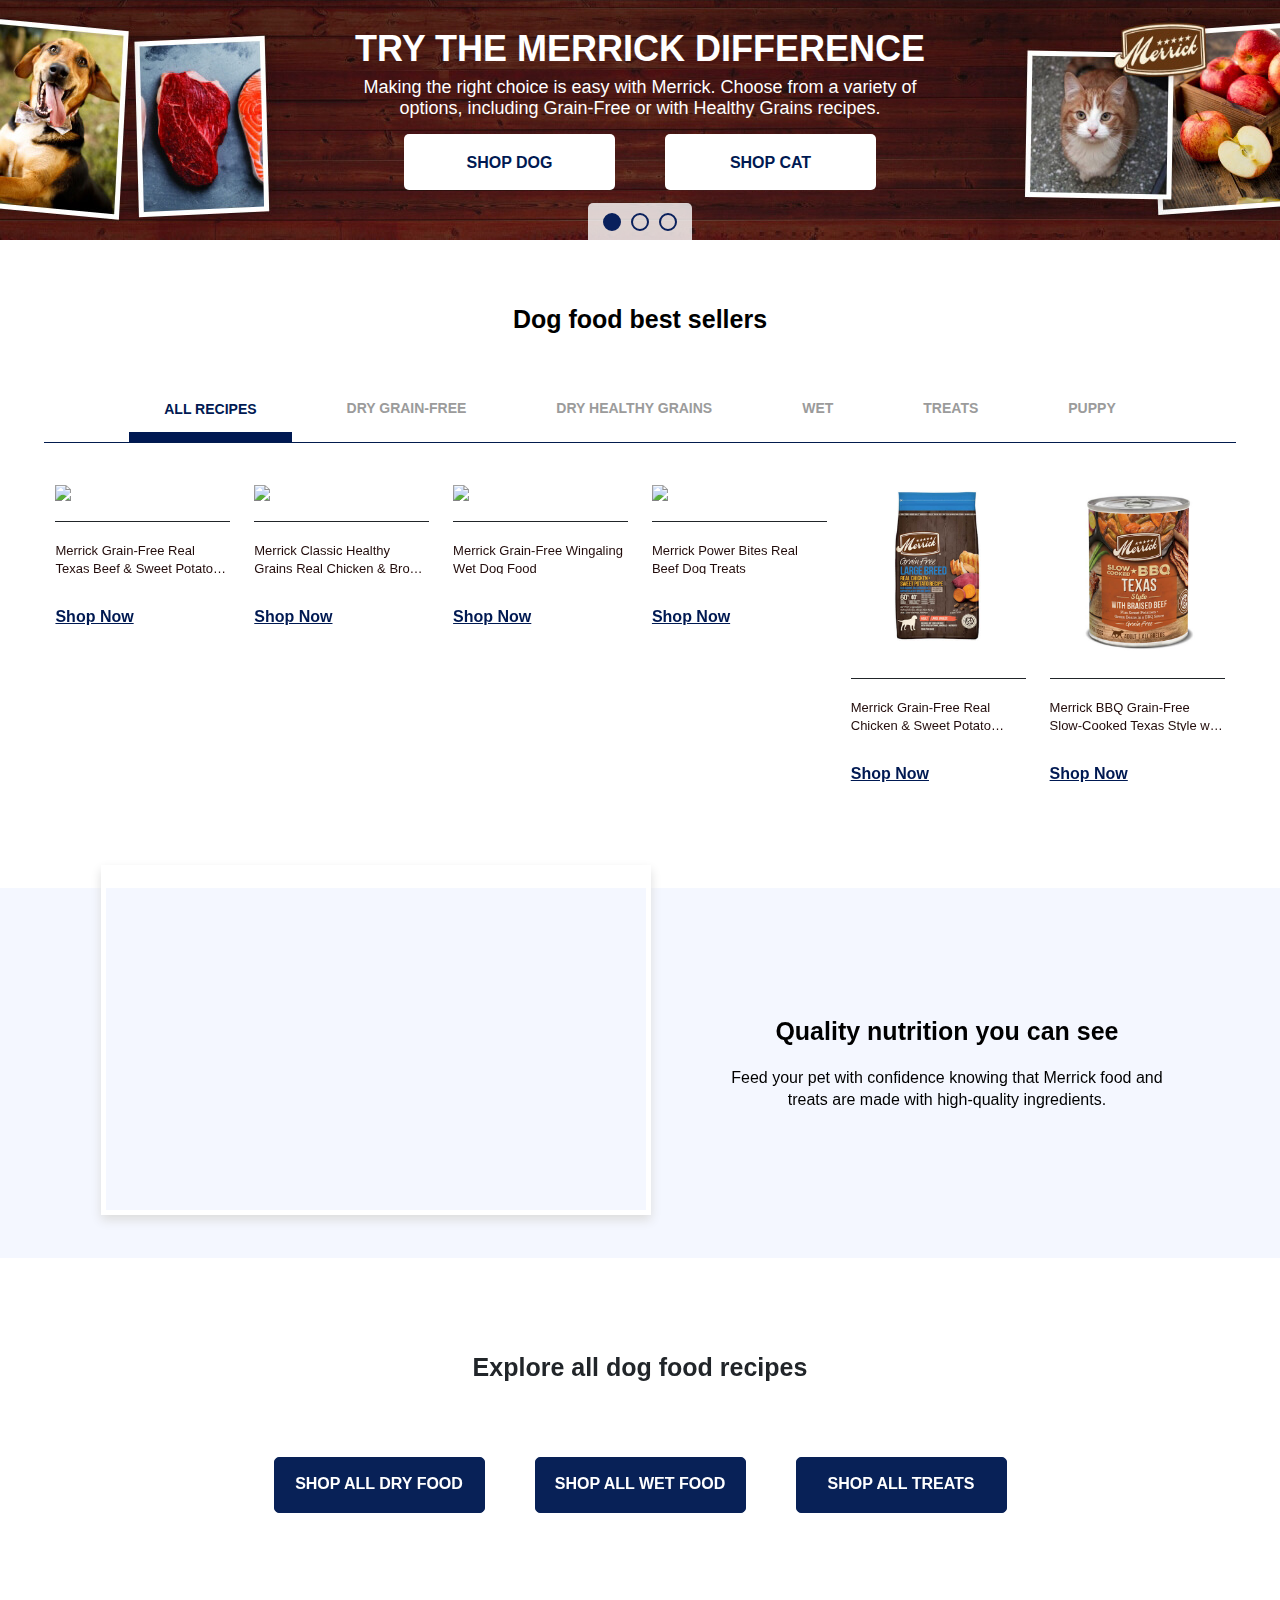
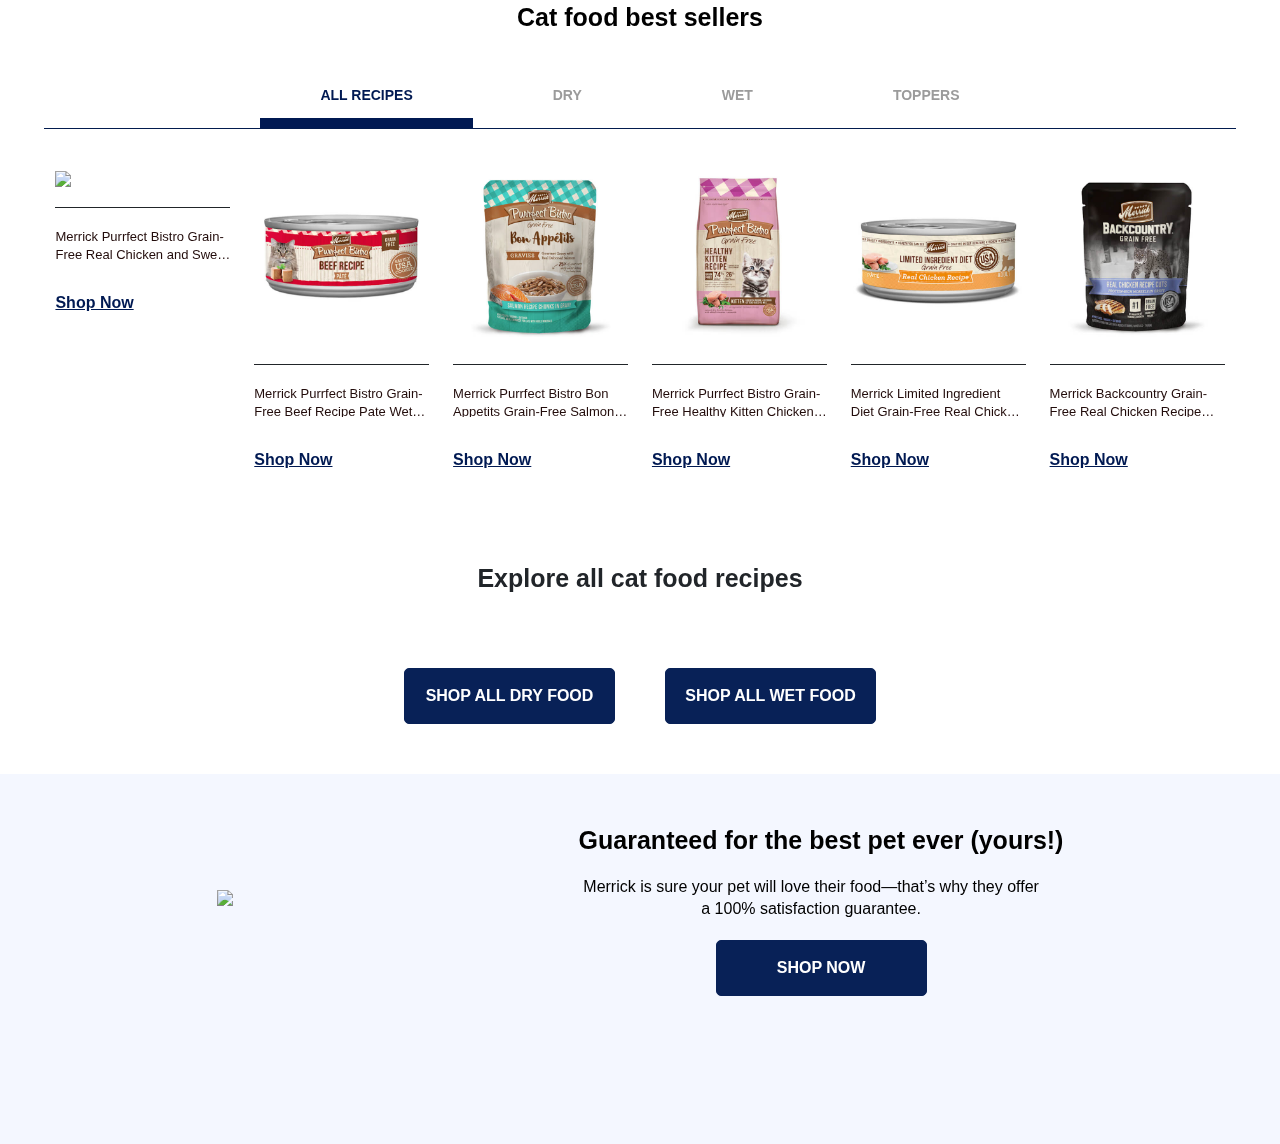
==== commit 2baf9632: "product carousal arrow bug fix" ====
--- a/index.html
+++ b/index.html
@@ -1,11 +1,13 @@
 <!DOCTYPE html>
 <html lang="en">
+
 <head>
     <meta charset="UTF-8">
     <meta http-equiv="X-UA-Compatible" content="IE=edge">
     <meta name="viewport" content="width=device-width, initial-scale=1.0">
     <title>Merrick | Petco </title>
-    <meta name="description" content="Shop Merrick dog food, dog treats, cat food and cat food toppers at Petco. Delicious, nutritious Grain-Free or Healthy Grain recipes for dogs and cats. ">
+    <meta name="description"
+        content="Shop Merrick dog food, dog treats, cat food and cat food toppers at Petco. Delicious, nutritious Grain-Free or Healthy Grain recipes for dogs and cats. ">
     <link rel="stylesheet" href="carousel.css">
     <link rel="stylesheet" href="splide.css">
     <style>
@@ -24,14 +26,15 @@
         */
 
 
-    @font-face {
-        font-family: PetcoCircularCAP-Regular;
-        src: url(fonts/PetcoCircularCAP-Regular) format("otf");
-    }
-    @font-face {
-        font-family: PetcoCircularCAP-Bold;
-        src: url(fonts/PetcoCircularCAP-Bold) format("otf");
-    }
+        @font-face {
+            font-family: PetcoCircularCAP-Regular;
+            src: url(fonts/PetcoCircularCAP-Regular) format("otf");
+        }
+
+        @font-face {
+            font-family: PetcoCircularCAP-Bold;
+            src: url(fonts/PetcoCircularCAP-Bold) format("otf");
+        }
 
         .merrickgold-section h1,
         h2,
@@ -43,68 +46,69 @@
         button {
             font-family: "PetcoCircularCAP-Bold", arial !important;
         }
-    
+
         .merrickgold-section a {
             display: block;
         }
-    
+
         .merrickgold-section p {
             font-family: "PetcoCircularCAP-Regular", arial !important;
         }
-    
+
         * {
             margin: 0;
             padding: 0;
         }
-    
+
         *,
         *::before,
         *::after {
             box-sizing: border-box;
         }
-    
+
         .merrickgold-section img {
             width: 100%;
         }
-    
+
         .merrickgold-section {
             display: block;
         }
-    
+
         .MiCS_container-fluid {
             width: 100%;
         }
-    
+
         .merrickgold-section__maincontent {
             margin: 0px;
             padding: 0px;
             width: 100%;
             max-width: 100%;
         }
-    
+
         .MiCS_container {
             max-width: 1295px;
             margin: 0 auto;
         }
-    
+
         .MiCS_auto_container_fluid {
             max-width: 1295px;
             margin: 25px auto;
         }
-    
+
         .merrickgold-flex {
             display: flex;
             flex-wrap: nowrap;
             align-items: center;
             justify-content: center;
         }
-    
-        .cta-box{
+
+        .cta-box {
             text-align: center;
             margin: 0 auto;
             padding-top: 20px;
         }
-        .cta-box a{
+
+        .cta-box a {
             width: 211px;
             height: 56px;
             margin: 0px 25px;
@@ -125,21 +129,21 @@
             justify-content: center;
         }
 
-        .d-hide{
+        .d-hide {
             display: none;
         }
-    
-    
+
+
         /* Slider Updated Raw JS */
-        .citrus_merrick_carousel{
+        .citrus_merrick_carousel {
             overflow-x: hidden;
             position: relative;
             display: flex;
             justify-content: flex-start;
         }
-    
-    
-        .citrus_merrick_carousel-inner{
+
+
+        .citrus_merrick_carousel-inner {
             display: flex;
             transition: all ease .5s;
             width: 100%;
@@ -147,8 +151,8 @@
             justify-content: space-between;
             align-items: flex-end !important;
         }
-    
-        .citrus_merrick_carousel-item{
+
+        .citrus_merrick_carousel-item {
             display: flex;
             align-items: center;
             justify-content: center;
@@ -157,8 +161,8 @@
             background-position: center;
             width: 100%;
         }
-    
-        .citrus_merrick_carousel-controls .prev{
+
+        .citrus_merrick_carousel-controls .prev {
             display: inline-block;
             height: 32px;
             width: 32px;
@@ -173,8 +177,8 @@
             cursor: pointer;
             opacity: .5;
         }
-    
-        .citrus_merrick_carousel-controls .next{
+
+        .citrus_merrick_carousel-controls .next {
             display: inline-block;
             height: 32px;
             width: 32px;
@@ -189,12 +193,13 @@
             cursor: pointer;
             opacity: .5;
         }
-    
-        .prev:hover, .next:hover{
+
+        .prev:hover,
+        .next:hover {
             opacity: 1;
         }
-    
-        .citrus_merrick_carousel-indicators{
+
+        .citrus_merrick_carousel-indicators {
             position: absolute;
             bottom: 0;
             left: calc(100% / 2 - 52px);
@@ -203,8 +208,8 @@
             border-radius: 5px 5px 0 0;
             padding: 10px 10px 5px;
         }
-    
-        .citrus_merrick_carousel-indicators span{
+
+        .citrus_merrick_carousel-indicators span {
             display: inline-block;
             border: 2px solid #09205c;
             padding: 7px;
@@ -212,11 +217,11 @@
             cursor: pointer;
             margin: 0 5px;
         }
-    
-        .citrus_merrick_carousel-indicators span.active{
+
+        .citrus_merrick_carousel-indicators span.active {
             background-color: #09205c;
         }
-    
+
         /****slider styles****/
         .MiCS_hslider_content {
             max-width: 600px;
@@ -225,19 +230,19 @@
             text-align: center;
             padding-bottom: 20px;
         }
-    
+
         .MiCS_hslider_content img {
             max-width: 120px;
             margin: 0 auto;
         }
-    
+
         .MiCS_hslider_content h1 {
             font-family: "PetcoCircularCAP-Bold", arial !important;
             font-size: 36px;
             color: #ffffff;
             line-height: 36px;
         }
-    
+
         .MiCS_hslider_content p {
             max-width: 560px;
             padding: 10px 0px 15px;
@@ -246,7 +251,7 @@
             color: #ffffff;
             margin: 0 auto;
         }
-    
+
         .hslider_btn_area a {
             margin: 0px 25px;
             padding: 20px 60px;
@@ -261,12 +266,12 @@
             min-width: 211px;
             height: 56px;
         }
-    
+
         .hslider_btn_area a:hover {
             background-color: #051131;
             color: #FFFFFF;
         }
-    
+
         /** Sliders options **/
         .merrickgold-section__slider--content .slider_first {
             width: 100%;
@@ -279,7 +284,7 @@
             display: flex;
             align-items: center;
         }
-    
+
         .merrickgold-section__slider--content .slider_second {
             width: 100%;
             min-height: 240px;
@@ -291,7 +296,7 @@
             display: flex;
             align-items: center;
         }
-    
+
         .merrickgold-section__slider--content .slider_third {
             width: 100%;
             min-height: 240px;
@@ -303,12 +308,12 @@
             display: flex;
             align-items: center;
         }
-    
+
         .merrickgold-section__slider--content .modified_container {
             max-width: 1440px;
             margin: 0 auto;
         }
-    
+
         .merrickgold-section__slider {
             overflow: hidden;
             display: -webkit-box;
@@ -320,7 +325,7 @@
             width: 100%;
             position: relative;
         }
-    
+
         /****slider styles****/
         /**** section head subhead ****/
         .merrickgold-section_header {
@@ -330,7 +335,7 @@
             background-position: center;
             width: 100%;
         }
-    
+
         .merrickgold-section_header h1 {
             text-align: center;
             padding: 40px 15px;
@@ -338,11 +343,11 @@
             font-size: 25px;
             font-weight: bold;
         }
-    
+
         .merrickgold-section_sub_head {
             width: 100%;
         }
-    
+
         .merrickgold-section_sub_head p {
             text-align: center;
             padding: 70px 15px 0;
@@ -350,43 +355,43 @@
             font-size: 25px;
             font-weight: bold;
         }
-    
+
         .merrickgold-section_best_seller_wrapper {
             -webkit-box-align: start;
             -ms-flex-align: start;
             align-items: flex-start;
         }
-    
+
         .merrickgold-section_all_food_wrapper {
             -webkit-box-align: start;
             -ms-flex-align: start;
             align-items: flex-start;
         }
-    
+
         /**** section head subhead ****/
         /***** best seller section ****/
         .MiCS_tab_container {
             margin-bottom: 40px;
         }
-    
+
         .MiCS_tab_nav_area {
             border-bottom: 1px solid #021B4E;
             text-align: center;
             padding: 0px 30px;
             margin-top: 55px;
         }
-    
+
         .best_cat_tabs {
             align-items: flex-start;
             justify-content: center;
             width: 100%;
             border-bottom: 1px solid #021B4E;
         }
-    
+
         .best_dog_tabs {
             border-bottom: 1px solid #021B4E;
         }
-    
+
         /*dog best seller tabs*/
         .MiCS_tab_item {
             text-transform: uppercase;
@@ -400,18 +405,18 @@
             border: none;
             cursor: pointer;
         }
-    
+
         .MiCS_tab_item.MiCS_tab_item_active {
             color: #001952;
             border-bottom: 10px solid #001952;
             margin-top: 12px;
         }
-    
+
         .filterBestDogDiv {
             float: left;
             display: none;
         }
-    
+
         /*dog best seller tabs*/
         /*cat best seller tabs*/
         .MiCS_cat_best_tab_item {
@@ -426,49 +431,49 @@
             border: none;
             cursor: pointer;
         }
-    
+
         .MiCS_cat_best_tab_item:hover {
             color: #001952;
             border-bottom: 10px solid #001952;
         }
-    
+
         .MiCS_cat_best_tab_item.MiCS_cat_best_tab_item_active {
             color: #001952;
             border-bottom: 10px solid #001952;
         }
-    
+
         .filterBestCatDiv {
             float: left;
             display: none;
         }
-    
+
         /*cat best seller tabs*/
         /*best seller tab content*/
         .merrickgold-section__tab-content {
             -ms-flex-wrap: nowrap;
             flex-wrap: nowrap;
         }
-    
+
         .merrickgold-section__tab_content_item {
             width: 23%;
             padding: 0px 1%;
         }
-    
+
         .MiCS_best_seller_product_image {
             padding-bottom: 20px;
             border-bottom: 1px solid #212529;
         }
-    
+
         .MiCS_product {
             text-align: left;
         }
-    
+
         .MiCS_product_info {
             min-height: 65px;
             white-space: normal;
             padding: 0 0 10px 0;
         }
-    
+
         .MiCS_product_title {
             color: #220C0B;
             text-decoration: none;
@@ -486,13 +491,13 @@
             /* visibility: visible;*/
             font-family: "PetcoCircularCAP-Regular", arial !important;
         }
-    
+
         .MiCS_product_button {
             color: #001952;
             font-size: 16px;
             font-weight: bold;
         }
-    
+
         /*best seller tab content*/
         /**** product listing dog food and cat food ****/
         .merrickgold-section__product-listing-content.merrickgold-flex {
@@ -502,7 +507,7 @@
             -ms-flex-pack: left;
             justify-content: left;
         }
-    
+
         /* 
          .merrickgold-section__listed_product_item {
          width: 31%;
@@ -511,23 +516,23 @@
         .MiCS_listing_product {
             text-align: center;
         }
-    
+
         .MiCS_listing_product_info {
             min-height: 50px;
             margin-top: 10px;
         }
-    
+
         .MiCS_listing_product_title {
             text-decoration: none;
             color: #212529;
             font-size: 18px;
         }
-    
+
         .MiCS_listing_product_details {
             font-size: 13px;
             height: 50px;
         }
-    
+
         .MiCS_listing_product_button {
             padding: 24px 48px;
             font-size: 16px;
@@ -537,12 +542,12 @@
             -webkit-transition: .5s;
             transition: .5s;
         }
-    
+
         .MiCS_product_listing_category_area {
             margin: 50px 0px 50px 0px;
             text-align: center;
         }
-    
+
         /*dog food tabs*/
         .MiCS_dog_food_tab {
             width: 211px;
@@ -561,24 +566,24 @@
             color: #ffffff;
             padding-top: 17px;
         }
-    
+
         .MiCS_dog_food_tab:hover {
             background-color: #F3F0F0;
             color: #082157;
             text-decoration: none;
         }
-    
+
         .MiCS_dog_food_tab.MiCS_dog_food_tab_active {
             background-color: #F3F0F0;
             color: #082157;
             text-decoration: none;
         }
-    
+
         .filterDogFoodDiv {
             float: left;
             display: none;
         }
-    
+
         /*dog food tabs*/
         /*cat food tabs*/
         .MiCS_cat_food_tab {
@@ -597,22 +602,22 @@
             background-color: #082157;
             color: #ffffff;
         }
-    
+
         .MiCS_cat_food_tab:hover {
             background-color: #F3F0F0;
             color: #082157;
         }
-    
+
         .MiCS_cat_food_tab.MiCS_cat_food_tab_active {
             background-color: #F3F0F0;
             color: #082157;
         }
-    
+
         .filterCatFoodDiv {
             float: left;
             display: none;
         }
-    
+
         /*cat food tabs*/
         /*****product listing*****/
         /****banner video and image ****/
@@ -621,41 +626,41 @@
             min-height: 370px;
             text-align: center;
         }
-    
+
         .MiCS_video_banner {
             margin-top: 105px;
         }
-    
+
         .MiCS_banner_image {
             max-width: 500px;
             margin: 30px auto;
         }
-    
+
         .MiCS_video_thumb {
             max-width: 500px;
             margin-top: -23px;
             margin-left: auto;
             margin-right: auto;
         }
-    
+
         .MiCS_video_thumb .feature-video iframe {
             border: 5px solid #ffffff;
             box-shadow: 0 5px 10px #ddd;
         }
-    
+
         .MiCS_banner_details {
             max-width: 500px;
             margin: 30px auto;
             color: #000000;
         }
-    
+
         .MiCS_banner_headline {
             padding: 20px 0px;
             font-size: 25px;
             line-height: 32px;
             font-weight: bold;
         }
-    
+
         .MiCS_banner_description {
             font-size: 16px;
             line-height: 22px;
@@ -668,9 +673,11 @@
             .merrickgold-section__slider--content .slider_first {
                 min-height: 420px;
             }
+
             .merrickgold-section__slider--content .slider_second {
                 min-height: 420px;
             }
+
             .merrickgold-section__slider--content .slider_third {
                 min-height: 420px;
             }
@@ -680,29 +687,33 @@
             .merrickgold-section__slider--content .slider_first {
                 min-height: 320px;
             }
+
             .merrickgold-section__slider--content .slider_second {
                 min-height: 320px;
             }
+
             .merrickgold-section__slider--content .slider_third {
                 min-height: 320px;
             }
         }
-    
+
         @media only screen and (min-width: 1024px) and (max-width: 1279px) {
             .merrickgold-section__slider--content .slider_first {
                 min-height: 170px;
                 background-size: contain;
             }
+
             .merrickgold-section__slider--content .slider_second {
                 min-height: 170px;
                 background-size: contain;
             }
+
             .merrickgold-section__slider--content .slider_third {
                 min-height: 170px;
                 background-size: contain;
             }
 
-            .hslider_btn_area a{
+            .hslider_btn_area a {
                 margin: 0;
                 padding: 10px 15px;
                 background-color: unset;
@@ -718,6 +729,7 @@
                 font-size: 24px;
                 line-height: 26px;
             }
+
             .MiCS_hslider_content p {
                 max-width: 460px;
                 padding: 7px 0px 10px;
@@ -727,12 +739,12 @@
             .MiCS_product_info {
                 min-height: 85px;
             }
-    
+
             .MiCS_video_thumb .feature-video iframe {
                 max-width: 90%;
                 height: 300px;
             }
-    
+
         }
 
         @media only screen and (min-width: 768px) and (max-width: 1023px) {
@@ -740,16 +752,18 @@
                 min-height: 130px;
                 background-size: contain;
             }
+
             .merrickgold-section__slider--content .slider_second {
                 min-height: 130px;
                 background-size: contain;
             }
+
             .merrickgold-section__slider--content .slider_third {
                 min-height: 130px;
                 background-size: contain;
             }
 
-            .hslider_btn_area a{
+            .hslider_btn_area a {
                 margin: 0;
                 padding: 0 15px 10px;
                 background-color: unset;
@@ -771,32 +785,32 @@
                 padding: 5px 0px 5px;
                 font-size: 12px;
             }
-    
-        }
-    
+
+        }
+
         @media only screen and (min-width:992px) {
             .MiCS_container {
                 max-width: 100%;
                 padding: 0px 3.4%;
                 margin: 25px auto;
             }
-    
+
             .MiCS_auto_container_fluid {
                 max-width: 100%;
                 padding: 0px 3.4%;
             }
-    
+
             .merrickgold-section__listed_product_item {
                 width: 24%;
                 padding: 3% 0%;
             }
-    
+
             .merrickgold-section__product-listing-content.merrickgold-flex {
                 justify-content: center;
             }
-    
-        }
-    
+
+        }
+
         /* laptop, desktop, large devices*/
         /* table, landscape tablet */
         @media screen and (min-width: 768px) and (max-width: 991px) {
@@ -805,39 +819,39 @@
                 padding: 0px 5%;
                 margin: 25px auto;
             }
-    
+
             .MiCS_auto_container_fluid {
                 max-width: 100%;
                 padding: 0% 0% 0% 5.5%;
             }
-    
+
             .MiCS_product_info {
                 min-height: 100px;
                 white-space: normal;
                 padding: 0 0 10px 0;
             }
-    
+
             .MiCS_dog_food_tab {
                 width: 190px;
                 margin: 0px 10px;
                 font-size: 14px;
                 padding-top: 15px;
             }
-    
+
             .MiCS_cat_food_tab {
                 width: 190px;
                 margin: 0px 10px;
                 font-size: 14px;
             }
-    
+
             .MiCS_tab_item {
                 padding: 15px 18px;
             }
-    
+
             .MiCS_cat_best_tab_item {
                 padding: 15px 15px;
             }
-    
+
             /*tab contents*/
             .merrickgold-section__tab-content.merrickgold-flex {
                 -ms-flex-wrap: nowrap;
@@ -846,9 +860,9 @@
                 -ms-flex-pack: left;
                 justify-content: left;
             }
-    
+
             .merrickgold-section__tab_content_item {}
-    
+
             .merrickgold-section__tab-content {
                 width: 100%;
                 padding: 0px;
@@ -856,16 +870,16 @@
                 overflow-y: hidden;
                 white-space: nowrap;
             }
-    
+
             .merrickgold-section__product-listing-content.merrickgold-flex {
                 flex-wrap: nowrap;
             }
-    
+
             .merrickgold-section__listed_product_item {
                 width: 24%;
                 padding: 0% 0%;
             }
-    
+
             .merrickgold-section__product-listing-content {
                 width: 450%;
                 padding: 0px;
@@ -873,130 +887,130 @@
                 overflow-y: hidden;
                 white-space: nowrap;
             }
-    
+
             .merrickgold-section__product-listing-content.cat_listing {
                 width: 100%;
             }
-    
+
             /* tab contents */
             .merrickgold-section_best_seller_wrapper {
                 overflow-y: auto;
             }
-    
+
             .merrickgold-section_all_food_wrapper {
                 overflow-y: auto;
             }
-    
+
             .merrickgold-section__listed_product_item {
                 /* width: 50%; */
             }
-    
+
             /* banner */
             .MiCS_video_banner {
                 margin-top: 150px;
             }
-    
+
             .MiCS_banner>.merrickgold-flex {
                 -ms-flex-wrap: wrap;
                 flex-wrap: wrap;
                 flex-flow: column;
             }
-    
+
             .MiCS_banner_details {
                 margin-top: 0px;
             }
-    
+
             .MiCS_banner_headline {
                 font-size: 14px;
                 margin-top: 0px;
             }
-    
+
             .MiCS_banner_description {
                 font-size: 12px;
             }
-    
+
             .MiCS_video_thumb {
                 max-width: 80%;
                 margin-top: -70px;
             }
-    
+
             .MiCS_banner_image {
                 max-width: 80%;
             }
-    
+
             .MiCS_banner_details {
                 max-width: 80%;
             }
-    
+
             .MiCS_banner_headline {
                 font-size: 20px;
             }
-    
+
             /**banner*/
-    
+
             .MiCS_video_thumb .feature-video iframe {
                 max-height: 300px;
             }
         }
-    
+
         /* table, landscape tablet */
         /* mobile and small devices */
         @media only screen and (max-width: 767px) {
 
-            .d-hide{
+            .d-hide {
                 display: block;
             }
-    
+
             .MiCS_video_thumb .feature-video iframe {
                 max-width: 100%;
                 height: 300px;
             }
-    
+
             .MiCS_container {
                 max-width: 100%;
                 padding: 0px 5%;
                 margin: 25px auto;
             }
-    
+
             .merrickgold-section_best_seller_wrapper {
                 overflow-y: auto;
             }
-    
+
             .merrickgold-section_all_food_wrapper {
                 overflow-y: auto;
             }
-    
+
             .MiCS_tab_nav_area_wrapper {
                 overflow-y: auto;
             }
-    
+
             .MiCS_tab_item {
                 width: 72%;
             }
-    
+
             .best_cat_tabs {
                 align-items: flex-start;
                 justify-content: flex-start;
                 width: 120%;
                 border-bottom: 1px solid #021B4E;
             }
-    
+
             .best_dog_tabs {
                 width: 280%;
                 border-bottom: 1px solid #021B4E;
             }
-    
+
             .MiCS_container {
                 max-width: 100%;
                 padding: 0px 5.5%;
                 margin: 25px auto;
             }
-    
+
             .MiCS_auto_container_fluid {
                 max-width: 100%;
                 padding: 0% 0% 0% 5.5%;
             }
-    
+
             /*slider*/
             .hslider_btn_area a {
                 margin: 0;
@@ -1014,7 +1028,7 @@
                 width: 100%;
                 margin-bottom: 50px;
             }
-    
+
             .merrickgold-section__slider--content .slider_first {
                 min-height: 405px;
                 background-image: url("img/citrus_merrick_pov1-bg_mob.jpg");
@@ -1022,7 +1036,7 @@
                 align-items: flex-start;
                 padding-top: 20px;
             }
-    
+
             .merrickgold-section__slider--content .slider_second {
                 min-height: 405px;
                 background-image: url("img/citrus_merrick_pov2-bg_mob.jpg");
@@ -1030,7 +1044,7 @@
                 align-items: flex-start;
                 padding-top: 20px;
             }
-    
+
             .merrickgold-section__slider--content .slider_third {
                 min-height: 405px;
                 background-image: url("img/citrus_merrick_pov3-bg_mob.jpg");
@@ -1038,37 +1052,37 @@
                 align-items: flex-start;
                 padding-top: 20px;
             }
-    
+
             .MiCS_hslider_content {
                 max-width: 100%;
             }
-    
+
             .MiCS_hslider_content h1 {
                 font-size: 25px;
                 padding: 0 10px;
                 line-height: 28px;
             }
-    
+
             .MiCS_hslider_content p {
                 max-width: 370px;
                 margin: 0 auto;
                 padding: 10px 5px 0;
                 font-size: 12px;
             }
-    
+
             .hslider_btn_area.merrickgold-flex {
                 -ms-flex-wrap: wrap;
                 flex-wrap: wrap;
             }
-    
+
             .navigation-auto {
                 left: 37%;
             }
-    
+
             .navigation-manual {
                 display: none;
             }
-    
+
             /*slider end */
             /*tab contents*/
             .merrickgold-section__tab-content.merrickgold-flex {
@@ -1078,11 +1092,11 @@
                 -ms-flex-pack: left;
                 justify-content: left;
             }
-    
+
             .merrickgold-section__tab_content_item {
                 width: 65%;
             }
-    
+
             .merrickgold-section__tab-content {
                 width: 360%;
                 padding: 0px;
@@ -1090,12 +1104,12 @@
                 overflow-y: hidden;
                 white-space: nowrap;
             }
-    
+
             .merrickgold-section__listed_product_item {
                 width: 67%;
                 padding: 1% 0%;
             }
-    
+
             .merrickgold-section__product-listing-content {
                 width: 450%;
                 padding: 0px;
@@ -1103,87 +1117,87 @@
                 overflow-y: hidden;
                 white-space: nowrap;
             }
-    
+
             .merrickgold-section__product-listing-content.cat_listing {
                 width: 201%;
             }
-    
+
             /*section header s*/
             .merrickgold-section_header h1 {
                 font-size: 20px;
                 padding: 44px 16px;
             }
-    
+
             /*section header e*/
             /*dog best seller tabs*/
             .MiCS_tab_container {
                 margin-bottom: 0px;
             }
-    
+
             .MiCS_product_info {
                 min-height: 90px;
                 white-space: normal;
                 padding: 0 0 10px 0;
             }
-    
+
             .MiCS_tab_item {
                 margin: 0px 1%;
                 padding: 15px 0%;
                 font-size: 12px;
             }
-    
+
             .MiCS_tab_item:hover {
                 border-bottom: 6px solid #001952;
             }
-    
+
             .MiCS_tab_item.MiCS_tab_item_active {
                 border-bottom: 6px solid #001952;
             }
-    
+
             /*dog best seller tabs e*/
             /*catg best seller tabs*/
             .MiCS_cat_best_tab_item {
                 padding: 15px 25px;
                 font-size: 12px;
             }
-    
+
             .MiCS_cat_best_tab_item {
                 padding: 15px 25px;
                 font-size: 12px;
             }
-    
+
             .MiCS_cat_best_tab_item:hover {
                 border-bottom: 6px solid #001952;
             }
-    
+
             .MiCS_cat_best_tab_item.MiCS_cat_best_tab_item_active {
                 border-bottom: 6px solid #001952;
             }
-    
+
             /*cat best seller tabs e*/
             /*tab contnets*/
             .MiCS_tab_nav_area {
                 margin-top: 0px;
             }
-    
+
             .MiCS_product_button {
                 font-size: 12px;
             }
-    
+
             /*tab conent*/
             /*product listing */
             .MiCS_product_listing_category_area {
                 margin-bottom: 50px;
             }
-    
+
             .MiCS_product_listing_category_area>.merrickgold-flex {
                 flex-wrap: wrap;
             }
-    
+
             .pad_me {
                 padding-top: 10px;
             }
-    
+
             .MiCS_dog_food_tab,
             .MiCS_cat_food_tab {
                 margin: 10px 0;
@@ -1195,14 +1209,14 @@
                 text-transform: capitalize;
             }
 
-            .cta-box a{
+            .cta-box a {
                 border: none;
                 background-color: unset;
                 color: #001952;
                 text-decoration: underline;
                 text-transform: capitalize;
             }
-    
+
             .merrickgold-section__product-listing-content.merrickgold-flex {
                 -ms-flex-wrap: nowrap;
                 flex-wrap: nowrap;
@@ -1210,75 +1224,82 @@
                 -ms-flex-pack: left;
                 justify-content: left;
             }
-    
+
             .MiCS_listing_product_details {
                 white-space: normal;
             }
-    
+
             .MiCS_listing_product_button {
                 padding: 12px 20px;
                 font-size: 14px;
             }
-    
+
             /*product listing */
             /* banner */
             .MiCS_video_banner {
                 margin-top: 50px;
             }
-    
+
             .MiCS_banner>.merrickgold-flex {
                 -ms-flex-wrap: wrap;
                 flex-wrap: wrap;
                 flex-flow: column;
             }
-    
+
             .MiCS_banner_details {
                 margin-top: 0px;
             }
-    
+
             .MiCS_banner_headline {
                 font-size: 14px;
                 margin-top: 0px;
             }
-    
+
             .MiCS_banner_description {
                 font-size: 12px;
             }
-    
+
             /**banner e*/
         }
-    
+
         @media only screen and (max-width : 480px) {
-    
+
             .MiCS_video_thumb .feature-video iframe {
                 max-width: 100%;
                 max-height: 250px;
             }
         }
-    
+
         /* mobile and small devices e*/
         .show {
             display: block;
         }
+
+        .citrusTabShow {
+            display: block;
+        }
     </style>
 </head>
+
 <body>
     <div class="merrickgold-section">
         <!-- Full Page -->
         <div class="merrickgold-section__maincontent">
-    
+
             <!-- Merrick Gold Brand Page -->
             <div class="merrickgold-section__slider merrickgold-flex citrus_merrick_carousel">
                 <div class="merrickgold-section__slides citrus_merrick_carousel-inner">
                     <!-- Slide 01 -->
-                    <div class="merrickgold-section__slider--content custom-flex slide first citrus_merrick_carousel-item">
+                    <div
+                        class="merrickgold-section__slider--content custom-flex slide first citrus_merrick_carousel-item">
                         <div class="slider_first" title="Photos of pets, apples and raw meat">
                             <div class="modified_container" title="Photos of pets, apples and raw meat">
                                 <div class=" MiCS_hslider_content" title="Photos of pets, apples and raw meat">
-                                    <img
-                                        src="https://assets.petco.com/petco/image/upload/f_auto,q_auto/merrickgold-logo@2x" alt="Merrick logo" class="d-hide">
+                                    <img src="https://assets.petco.com/petco/image/upload/f_auto,q_auto/merrickgold-logo@2x"
+                                        alt="Merrick logo" class="d-hide">
                                     <h1>TRY THE MERRICK DIFFERENCE</h1>
-                                    <p>Making the right choice is easy with Merrick. Choose from a variety of options, including Grain-Free or with Healthy Grains recipes.</p>
+                                    <p>Making the right choice is easy with Merrick. Choose from a variety of options,
+                                        including Grain-Free or with Healthy Grains recipes.</p>
                                     <div class="hslider_btn_area merrickgold-flex">
                                         <a class="hslider_btn MiCS_left" href="#pov1_shopdog"
                                             manual_cm_sp="sponsoredbrandpage:merrick:pov:1:trythemerrickdifference:shopdog"
@@ -1296,10 +1317,11 @@
                         <div class="slider_second" title="Pets, carrots and raw meat">
                             <div class="modified_container" title="Pets, carrots and raw meat">
                                 <div class=" MiCS_hslider_content" title="Pets, carrots and raw meat">
-                                    <img
-                                        src="https://assets.petco.com/petco/image/upload/f_auto,q_auto/merrickgold-logo@2x" alt="Merrick logo" class="d-hide">
+                                    <img src="https://assets.petco.com/petco/image/upload/f_auto,q_auto/merrickgold-logo@2x"
+                                        alt="Merrick logo" class="d-hide">
                                     <h1>REAL WHOLE FOODS</h1>
-                                    <p>Premium ingredients from real meats as well as fresh fruits and vegetables for superior nutrition and delicious taste.</p>
+                                    <p>Premium ingredients from real meats as well as fresh fruits and vegetables for
+                                        superior nutrition and delicious taste.</p>
                                     <div class="hslider_btn_area merrickgold-flex">
                                         <a class="hslider_btn MiCS_left" href="#pov1_shopdog"
                                             manual_cm_sp="sponsoredbrandpage:merrick:pov:2:realwholefoods:shopdog"
@@ -1316,13 +1338,16 @@
                     <div class="merrickgold-section__slider--content custom-flex slide citrus_merrick_carousel-item">
                         <div class="slider_third" title="A dog laying down with bags of Backcountry dog food">
                             <div class="modified_container" title="A dog laying down with bags of Backcountry dog food">
-                                <div class=" MiCS_hslider_content" title="A dog laying down with bags of Backcountry dog food">
-                                    <img
-                                        src="https://assets.petco.com/petco/image/upload/f_auto,q_auto/merrickgold-logo@2x" alt="Merrick logo" class="d-hide">
+                                <div class=" MiCS_hslider_content"
+                                    title="A dog laying down with bags of Backcountry dog food">
+                                    <img src="https://assets.petco.com/petco/image/upload/f_auto,q_auto/merrickgold-logo@2x"
+                                        alt="Merrick logo" class="d-hide">
                                     <h1>FEED THEM A PROTEIN-RICH ANCESTRAL DIET</h1>
-                                    <p>Delivers a unique combination of freeze-dried, raw-coated kibble with real freeze-dried raw pieces of meat, fish or poultry.</p>
+                                    <p>Delivers a unique combination of freeze-dried, raw-coated kibble with real
+                                        freeze-dried raw pieces of meat, fish or poultry.</p>
                                     <div class="hslider_btn_area merrickgold-flex">
-                                        <a class="hslider_btn MiCS_left" href="https://www.petco.com/shop/en/petcostore/brand/merrick#facet:307445734561667670777101114114105991073266979910799111117110116114121&productBeginIndex:0&orderBy:&pageView:grid&minPrice:&maxPrice:&pageSize:&"
+                                        <a class="hslider_btn MiCS_left"
+                                            href="https://www.petco.com/shop/en/petcostore/brand/merrick#facet:307445734561667670777101114114105991073266979910799111117110116114121&productBeginIndex:0&orderBy:&pageView:grid&minPrice:&maxPrice:&pageSize:&"
                                             manual_cm_sp="sponsoredbrandpage:merrick:pov:3:feedthemaproteinrichdiet:shopdog"
                                             onclick="clickTrackLink(this);">Shop Dog</a>
                                     </div>
@@ -1337,7 +1362,7 @@
                 </div>
                 <div class="citrus_merrick_carousel-indicators"></div>
             </div>
-    
+
             <!-- =====Dog Best Seller===== -->
             <div class="MiCS_best_seller_container MiCS_container">
                 <div class="merrickgold-section_header">
@@ -1354,14 +1379,15 @@
                                 <!-- <button class="MiCS_tab_item MiCS_tab_item_active" onclick="filterBestDog('all')"> All
                                     Recipes</button> -->
                                 <button class="MiCS_tab_item MiCS_tab_item_active"
-                                    onclick="filterBestDog('dog_all_recipes')"> All
+                                    onclick="filterDogProduct('dog_all_recipes')"> All
                                     Recipes</button>
-                                <button class="MiCS_tab_item" onclick="filterBestDog('dry_grain')"> DRY GRAIN-FREE </button>
-                                <button class="MiCS_tab_item" onclick="filterBestDog('dry_healthy')"> Dry Healthy
+                                <button class="MiCS_tab_item" onclick="filterDogProduct('dry_grain')"> DRY GRAIN-FREE
+                                </button>
+                                <button class="MiCS_tab_item" onclick="filterDogProduct('dry_healthy')"> Dry Healthy
                                     Grains</button>
-                                <button class="MiCS_tab_item" onclick="filterBestDog('wet')"> Wet</button>
-                                <button class="MiCS_tab_item" onclick="filterBestDog('treats')"> Treats</button>
-                                <button class="MiCS_tab_item" onclick="filterBestDog('puppy')"> Puppy</button>
+                                <button class="MiCS_tab_item" onclick="filterDogProduct('wet')"> Wet</button>
+                                <button class="MiCS_tab_item" onclick="filterDogProduct('treats')"> Treats</button>
+                                <button class="MiCS_tab_item" onclick="filterDogProduct('puppy')"> Puppy</button>
                             </div>
                         </div>
                     </div>
@@ -1371,12 +1397,14 @@
                 <div class="merrickgold-section_best_seller_wrapper">
                     <!-- tab content -->
                     <div class="merrickgold-section__tab-content merrickgold-flex">
-                        <div class="splide citrus_merrick_tab_controls">
+                        <!-- row 01 -->
+                        <div id="dog_all_recipes" class="splide citrus_merrick_tab_controls">
                             <div class="splide__track">
                                 <div class="splide__list">
                                     <!-- All Recipes  -->
                                     <!-- tab item 01 -->
-                                    <div class="merrickgold-section__tab_content_item filterBestDogDiv dog_all_recipes splide__slide">
+                                    <div
+                                        class="merrickgold-section__tab_content_item filterBestDogDiv dog_all_recipes splide__slide">
                                         <div class="MiCS_product">
                                             <div class="MiCS_best_seller_product_image">
                                                 <a href="https://www.petco.com/shop/en/petcostore/product/merrick-grain-free-texas-beef-sweet-potato-recipe-dry-dog-food-4-lbs-3112446"
@@ -1387,7 +1415,8 @@
                                             <div class="MiCS_product_info">
                                                 <a href="https://www.petco.com/shop/en/petcostore/product/merrick-grain-free-texas-beef-sweet-potato-recipe-dry-dog-food-4-lbs-3112446"
                                                     manual_cm_sp="sponsoredbrandpage:merrick:allrecipes:1:grainfreetexasbeefdrydog:headline"
-                                                    onclick="clickTrackLink(this);" class="MiCS_product_title">Merrick Grain-Free Real Texas Beef & Sweet Potato Recipe Dry Dog Food </a>
+                                                    onclick="clickTrackLink(this);" class="MiCS_product_title">Merrick
+                                                    Grain-Free Real Texas Beef & Sweet Potato Recipe Dry Dog Food </a>
                                             </div>
                                             <a href="https://www.petco.com/shop/en/petcostore/product/merrick-grain-free-texas-beef-sweet-potato-recipe-dry-dog-food-4-lbs-3112446"
                                                 manual_cm_sp="sponsoredbrandpage:merrick:allrecipes:1:grainfreetexasbeefdrydog:shopnow"
@@ -1396,7 +1425,8 @@
                                     </div>
                                     <!-- tab item -->
                                     <!-- tab item 02 -->
-                                    <div class="merrickgold-section__tab_content_item filterBestDogDiv dog_all_recipes splide__slide">
+                                    <div
+                                        class="merrickgold-section__tab_content_item filterBestDogDiv dog_all_recipes splide__slide">
                                         <div class="MiCS_product">
                                             <div class="MiCS_best_seller_product_image">
                                                 <a href="https://www.petco.com/shop/en/petcostore/product/merrick-classic-real-chicken--green-peas-recipe-with-ancient-grains-25-lbs-2511306"
@@ -1407,7 +1437,8 @@
                                             <div class="MiCS_product_info">
                                                 <a href="https://www.petco.com/shop/en/petcostore/product/merrick-classic-real-chicken--green-peas-recipe-with-ancient-grains-25-lbs-2511306"
                                                     manual_cm_sp="sponsoredbrandpage:merrick:allrecipes:2:classichealthygrainchickenbrownricedrydog:headline"
-                                                    onclick="clickTrackLink(this);" class="MiCS_product_title">Merrick Classic
+                                                    onclick="clickTrackLink(this);" class="MiCS_product_title">Merrick
+                                                    Classic
                                                     Healthy Grains Real Chicken &
                                                     Brown Rice Recipe With Ancient Grains Dry Dog Food</a>
                                             </div>
@@ -1418,7 +1449,8 @@
                                     </div>
                                     <!-- tab item -->
                                     <!-- tab item 03 -->
-                                    <div class="merrickgold-section__tab_content_item filterBestDogDiv dog_all_recipes splide__slide">
+                                    <div
+                                        class="merrickgold-section__tab_content_item filterBestDogDiv dog_all_recipes splide__slide">
                                         <div class="MiCS_product">
                                             <div class="MiCS_best_seller_product_image">
                                                 <a href="https://www.petco.com/shop/en/petcostore/product/merrick-grain-free-wingaling-wet-dog-food"
@@ -1429,7 +1461,8 @@
                                             <div class="MiCS_product_info">
                                                 <a href="https://www.petco.com/shop/en/petcostore/product/merrick-grain-free-wingaling-wet-dog-food"
                                                     manual_cm_sp="sponsoredbrandpage:merrick:contentmod1dogallrecipes:3:grainfreewingalingwetdogfood:Headline"
-                                                    onclick="clickTrackLink(this);" class="MiCS_product_title">Merrick Grain-Free Wingaling Wet Dog Food </a>
+                                                    onclick="clickTrackLink(this);" class="MiCS_product_title">Merrick
+                                                    Grain-Free Wingaling Wet Dog Food </a>
                                             </div>
                                             <a href="https://www.petco.com/shop/en/petcostore/product/merrick-grain-free-wingaling-wet-dog-food"
                                                 manual_cm_sp="sponsoredbrandpage:merrick:contentmod1dogallrecipes:3:grainfreewingalingwetdogfood:shopnow"
@@ -1438,7 +1471,8 @@
                                     </div>
                                     <!-- tab item -->
                                     <!-- tab item 04 -->
-                                    <div class="merrickgold-section__tab_content_item filterBestDogDiv dog_all_recipes splide__slide">
+                                    <div
+                                        class="merrickgold-section__tab_content_item filterBestDogDiv dog_all_recipes splide__slide">
                                         <div class="MiCS_product">
                                             <div class="MiCS_best_seller_product_image">
                                                 <a href="https://www.petco.com/shop/en/petcostore/product/merrick-power-bites-soft-and-chewy-beef-dog-treats-6-oz-2269468"
@@ -1449,7 +1483,8 @@
                                             <div class="MiCS_product_info">
                                                 <a href="https://www.petco.com/shop/en/petcostore/product/merrick-power-bites-soft-and-chewy-beef-dog-treats-6-oz-2269468"
                                                     manual_cm_sp="sponsoredbrandpage:merrick:allrecipes:4:powerbitesrealbeefdogtreats:headline"
-                                                    onclick="clickTrackLink(this);" class="MiCS_product_title">Merrick Power Bites
+                                                    onclick="clickTrackLink(this);" class="MiCS_product_title">Merrick
+                                                    Power Bites
                                                     Real Beef Dog Treats</a>
                                             </div>
                                             <a href="https://www.petco.com/shop/en/petcostore/product/merrick-power-bites-soft-and-chewy-beef-dog-treats-6-oz-2269468"
@@ -1458,9 +1493,10 @@
                                         </div>
                                     </div>
                                     <!-- tab item -->
-                
+
                                     <!-- tab item 05 -->
-                                    <div class="merrickgold-section__tab_content_item filterBestDogDiv dog_all_recipes splide__slide">
+                                    <div
+                                        class="merrickgold-section__tab_content_item filterBestDogDiv dog_all_recipes splide__slide">
                                         <div class="MiCS_product">
                                             <div class="MiCS_best_seller_product_image">
                                                 <a href="https://www.petco.com/shop/en/petcostore/product/merrick-grain-free-large-breed-chicken-recipe-dry-dog-food-22-lbs-3116826"
@@ -1471,7 +1507,9 @@
                                             <div class="MiCS_product_info">
                                                 <a href="https://www.petco.com/shop/en/petcostore/product/merrick-grain-free-large-breed-chicken-recipe-dry-dog-food-22-lbs-3116826"
                                                     manual_cm_sp="sponsoredbrandpage:merrick:allrecipes:5:grainfreechicksweetpotatolargebreeddrydog:headline"
-                                                    onclick="clickTrackLink(this);" class="MiCS_product_title">Merrick Grain-Free Real Chicken & Sweet Potato Recipe Large Breed Dry Dog Food </a>
+                                                    onclick="clickTrackLink(this);" class="MiCS_product_title">Merrick
+                                                    Grain-Free Real Chicken & Sweet Potato Recipe Large Breed Dry Dog
+                                                    Food </a>
                                             </div>
                                             <a href="https://www.petco.com/shop/en/petcostore/product/merrick-grain-free-large-breed-chicken-recipe-dry-dog-food-22-lbs-3116826"
                                                 manual_cm_sp="sponsoredbrandpage:merrick:allrecipes:5:grainfreechicksweetpotatolargebreeddrydog:shopnow"
@@ -1479,9 +1517,10 @@
                                         </div>
                                     </div>
                                     <!-- tab item -->
-                
+
                                     <!-- tab item 06 -->
-                                    <div class="merrickgold-section__tab_content_item filterBestDogDiv dog_all_recipes splide__slide">
+                                    <div
+                                        class="merrickgold-section__tab_content_item filterBestDogDiv dog_all_recipes splide__slide">
                                         <div class="MiCS_product">
                                             <div class="MiCS_best_seller_product_image">
                                                 <a href="https://www.petco.com/shop/en/petcostore/product/default-product-name-3013755"
@@ -1492,7 +1531,9 @@
                                             <div class="MiCS_product_info">
                                                 <a href="https://www.petco.com/shop/en/petcostore/product/default-product-name-3013755"
                                                     manual_cm_sp="sponsoredbrandpage:merrick:allrecipes:6:grainfreeslowcookedtexasbraisedbeefwetdog:headline"
-                                                    onclick="clickTrackLink(this);" class="MiCS_product_title">Merrick BBQ Grain-Free Slow-Cooked Texas Style with Braised Beef Canned Wet Dog Food </a>
+                                                    onclick="clickTrackLink(this);" class="MiCS_product_title">Merrick
+                                                    BBQ Grain-Free Slow-Cooked Texas Style with Braised Beef Canned Wet
+                                                    Dog Food </a>
                                             </div>
                                             <a href="https://www.petco.com/shop/en/petcostore/product/default-product-name-3013755"
                                                 manual_cm_sp="sponsoredbrandpage:merrick:allrecipes:6:grainfreeslowcookedtexasbraisedbeefwetdog:shopnow"
@@ -1500,18 +1541,19 @@
                                         </div>
                                     </div>
                                     <!-- tab item -->
-                                    
+
                                     <!-- All Recipes  -->
                                 </div>
                             </div>
                         </div>
-
-                        <div class="splide citrus_merrick_tab_controls">
+                        <!-- row 02 -->
+                        <div id="dry_grain" class="splide citrus_merrick_tab_controls">
                             <div class="splide__track">
                                 <div class="splide__list">
                                     <!-- Dry Grain Free -->
                                     <!-- tab item 01 -->
-                                    <div class="merrickgold-section__tab_content_item filterBestDogDiv dry_grain splide__slide">
+                                    <div
+                                        class="merrickgold-section__tab_content_item filterBestDogDiv dry_grain splide__slide">
                                         <div class="MiCS_product">
                                             <div class="MiCS_best_seller_product_image">
                                                 <a href="https://www.petco.com/shop/en/petcostore/product/merrick-grain-free-chicken-sweet-potato-recipe-dry-dog-food-22-lbs-3112462"
@@ -1522,7 +1564,8 @@
                                             <div class="MiCS_product_info">
                                                 <a href="https://www.petco.com/shop/en/petcostore/product/merrick-grain-free-chicken-sweet-potato-recipe-dry-dog-food-22-lbs-3112462"
                                                     manual_cm_sp="sponsoredbrandpage:merrick:drygrainfree:1:grainfreerealchickensweetpotatodrydog:headline"
-                                                    onclick="clickTrackLink(this);" class="MiCS_product_title">Merrick Grain-Free Real Chicken & Sweet Potato Recipe Dry Dog Food </a>
+                                                    onclick="clickTrackLink(this);" class="MiCS_product_title">Merrick
+                                                    Grain-Free Real Chicken & Sweet Potato Recipe Dry Dog Food </a>
                                             </div>
                                             <a href="https://www.petco.com/shop/en/petcostore/product/merrick-grain-free-chicken-sweet-potato-recipe-dry-dog-food-22-lbs-3112462"
                                                 manual_cm_sp="sponsoredbrandpage:merrick:drygrainfree:1:grainfreerealchickensweetpotatodrydog:shopnow"
@@ -1531,7 +1574,8 @@
                                     </div>
                                     <!-- tab item -->
                                     <!-- tab item 02 -->
-                                    <div class="merrickgold-section__tab_content_item filterBestDogDiv dry_grain splide__slide">
+                                    <div
+                                        class="merrickgold-section__tab_content_item filterBestDogDiv dry_grain splide__slide">
                                         <div class="MiCS_product">
                                             <div class="MiCS_best_seller_product_image">
                                                 <a href="https://www.petco.com/shop/en/petcostore/product/merrick-grain-free-real-texas-beef-and-sweet-potato-recipe-dry-dog-food"
@@ -1542,7 +1586,8 @@
                                             <div class="MiCS_product_info">
                                                 <a href="https://www.petco.com/shop/en/petcostore/product/merrick-grain-free-real-texas-beef-and-sweet-potato-recipe-dry-dog-food"
                                                     manual_cm_sp="sponsoredbrandpage:merrick:contentmod2drygrainfree:2:grainfreerealtexasbeefdogfood:headline"
-                                                    onclick="clickTrackLink(this)" class="MiCS_product_title">Merrick Grain-Free Real Texas Beef & Sweet Potato Recipe Dry Dog Food </a>
+                                                    onclick="clickTrackLink(this)" class="MiCS_product_title">Merrick
+                                                    Grain-Free Real Texas Beef & Sweet Potato Recipe Dry Dog Food </a>
                                             </div>
                                             <a href="https://www.petco.com/shop/en/petcostore/product/merrick-grain-free-real-texas-beef-and-sweet-potato-recipe-dry-dog-food"
                                                 manual_cm_sp="sponsoredbrandpage:merrick:contentmod2drygrainfree:2:grainfreerealtexasbeefdogfood:shopnow"
@@ -1551,7 +1596,8 @@
                                     </div>
                                     <!-- tab item -->
                                     <!-- tab item 03 -->
-                                    <div class="merrickgold-section__tab_content_item filterBestDogDiv dry_grain splide__slide">
+                                    <div
+                                        class="merrickgold-section__tab_content_item filterBestDogDiv dry_grain splide__slide">
                                         <div class="MiCS_product">
                                             <div class="MiCS_best_seller_product_image">
                                                 <a href="https://www.petco.com/shop/en/petcostore/product/merrick-backcountry-raw-infused-grain-free-freeze-dried-great-plains-red-recipe-dry-dog-food-20-lbs-3162283"
@@ -1562,7 +1608,9 @@
                                             <div class="MiCS_product_info">
                                                 <a href="https://www.petco.com/shop/en/petcostore/product/merrick-backcountry-raw-infused-grain-free-freeze-dried-great-plains-red-recipe-dry-dog-food-20-lbs-3162283"
                                                     manual_cm_sp="sponsoredbrandpage:merrick:drygrainfree:3:backcountrygrainfreerawinfusedgreatplainredmeatdrydog:headline"
-                                                    onclick="clickTrackLink(this)" class="MiCS_product_title">Merrick Backcountry Freeze-Dried Raw Infused Grain Free Great Plains Red Recipe Dry Dog Food </a>
+                                                    onclick="clickTrackLink(this)" class="MiCS_product_title">Merrick
+                                                    Backcountry Freeze-Dried Raw Infused Grain Free Great Plains Red
+                                                    Recipe Dry Dog Food </a>
                                             </div>
                                             <a href="https://www.petco.com/shop/en/petcostore/product/merrick-backcountry-raw-infused-grain-free-freeze-dried-great-plains-red-recipe-dry-dog-food-20-lbs-3162283"
                                                 manual_cm_sp="sponsoredbrandpage:merrick:drygrainfree:3:backcountrygrainfreerawinfusedgreatplainredmeatdrydog:shopnow"
@@ -1571,7 +1619,8 @@
                                     </div>
                                     <!-- tab item -->
                                     <!-- tab item 04 -->
-                                    <div class="merrickgold-section__tab_content_item filterBestDogDiv dry_grain splide__slide">
+                                    <div
+                                        class="merrickgold-section__tab_content_item filterBestDogDiv dry_grain splide__slide">
                                         <div class="MiCS_product">
                                             <div class="MiCS_best_seller_product_image">
                                                 <a href="https://www.petco.com/shop/en/petcostore/product/merrick-grain-free-limited-ingredient-diet-salmon-recipe-dry-dog-food"
@@ -1582,7 +1631,9 @@
                                             <div class="MiCS_product_info">
                                                 <a href="https://www.petco.com/shop/en/petcostore/product/merrick-grain-free-limited-ingredient-diet-salmon-recipe-dry-dog-food"
                                                     manual_cm_sp="sponsoredbrandpage:merrick:contentmod2drygrainfree:4:grainfreelimitedingredientdietsdrydogfood:headline"
-                                                    onclick="clickTrackLink(this)" class="MiCS_product_title">Merrick Grain-Free Limited Ingredient Diet Salmon & Sweet Potato Recipe Dry Dog Food </a>
+                                                    onclick="clickTrackLink(this)" class="MiCS_product_title">Merrick
+                                                    Grain-Free Limited Ingredient Diet Salmon & Sweet Potato Recipe Dry
+                                                    Dog Food </a>
                                             </div>
                                             <a href="https://www.petco.com/shop/en/petcostore/product/merrick-grain-free-limited-ingredient-diet-salmon-recipe-dry-dog-food"
                                                 manual_cm_sp="sponsoredbrandpage:merrick:contentmod2drygrainfree:4:grainfreelimitedingredientdietsdrydogfood:shopnow"
@@ -1590,9 +1641,10 @@
                                         </div>
                                     </div>
                                     <!-- tab item -->
-                
+
                                     <!-- tab item 05 -->
-                                    <div class="merrickgold-section__tab_content_item filterBestDogDiv dry_grain splide__slide">
+                                    <div
+                                        class="merrickgold-section__tab_content_item filterBestDogDiv dry_grain splide__slide">
                                         <div class="MiCS_product">
                                             <div class="MiCS_best_seller_product_image">
                                                 <a href="https://www.petco.com/shop/en/petcostore/product/merrick-grain-free-large-breed-chicken-recipe-dry-dog-food-22-lbs-3116826"
@@ -1603,7 +1655,9 @@
                                             <div class="MiCS_product_info">
                                                 <a href="https://www.petco.com/shop/en/petcostore/product/merrick-grain-free-large-breed-chicken-recipe-dry-dog-food-22-lbs-3116826"
                                                     manual_cm_sp="sponsoredbrandpage:merrick:drygrainfree:5:grainfreerealchickensweetpotatolargebreeddrydog:headline"
-                                                    onclick="clickTrackLink(this)" class="MiCS_product_title">Merrick Grain-Free Real Chicken & Sweet Potato Recipe Large Breed Dry Dog Food </a>
+                                                    onclick="clickTrackLink(this)" class="MiCS_product_title">Merrick
+                                                    Grain-Free Real Chicken & Sweet Potato Recipe Large Breed Dry Dog
+                                                    Food </a>
                                             </div>
                                             <a href="https://www.petco.com/shop/en/petcostore/product/merrick-grain-free-large-breed-chicken-recipe-dry-dog-food-22-lbs-3116826"
                                                 manual_cm_sp="sponsoredbrandpage:merrick:drygrainfree:5:grainfreerealchickensweetpotatolargebreeddrydog:shopnow"
@@ -1611,9 +1665,10 @@
                                         </div>
                                     </div>
                                     <!-- tab item -->
-                
+
                                     <!-- tab item 06 -->
-                                    <div class="merrickgold-section__tab_content_item filterBestDogDiv dry_grain splide__slide">
+                                    <div
+                                        class="merrickgold-section__tab_content_item filterBestDogDiv dry_grain splide__slide">
                                         <div class="MiCS_product">
                                             <div class="MiCS_best_seller_product_image">
                                                 <a href="https://www.petco.com/shop/en/petcostore/product/merrick-grain-free-lamb-sweet-potato-recipe-dry-dog-food-22-lbs-3112420"
@@ -1624,7 +1679,8 @@
                                             <div class="MiCS_product_info">
                                                 <a href="https://www.petco.com/shop/en/petcostore/product/merrick-grain-free-lamb-sweet-potato-recipe-dry-dog-food-22-lbs-3112420"
                                                     manual_cm_sp="sponsoredbrandpage:merrick:drygrainfree:6:grainfreereallambsweetpotatodrydog:headline"
-                                                    onclick="clickTrackLink(this)" class="MiCS_product_title">Merrick Grain-Free Real Lamb & Sweet Potato Recipe Dry Dog Food </a>
+                                                    onclick="clickTrackLink(this)" class="MiCS_product_title">Merrick
+                                                    Grain-Free Real Lamb & Sweet Potato Recipe Dry Dog Food </a>
                                             </div>
                                             <a href="https://www.petco.com/shop/en/petcostore/product/merrick-grain-free-lamb-sweet-potato-recipe-dry-dog-food-22-lbs-3112420"
                                                 manual_cm_sp="sponsoredbrandpage:merrick:drygrainfree:6:grainfreereallambsweetpotatodrydog:shopnow"
@@ -1632,539 +1688,621 @@
                                         </div>
                                     </div>
                                     <!-- tab item -->
-                
+
                                     <!-- Dry Grain Free -->
                                 </div>
                             </div>
                         </div>
-                       
+
 
                         <!-- Dry Healthy Grains -->
-                        <!-- tab item 01 -->
-                        <div class="merrickgold-section__tab_content_item filterBestDogDiv dry_healthy">
-                            <div class="MiCS_product">
-                                <div class="MiCS_best_seller_product_image">
-                                    <a href="https://www.petco.com/shop/en/petcostore/product/merrick-classic-healthy-grains-real-beef-and-brown-rice-recipe-with-ancient-grains-dry-dog-food"
-                                        manual_cm_sp="sponsoredbrandpage:merrick:contentmod3dryhealhtygrains:1:grainsrealbeefbrownrice:image"
-                                        onclick="clickTrackLink(this)"><img
-                                            src="https://assets.petco.com/petco/image/upload/f_auto,q_auto/dog_best_healthy_grain_1"></a>
+                        <!-- Row 03 -->
+                        <div id="dry_healthy" class="splide citrus_merrick_tab_controls">
+                            <div class="splide__track">
+                                <div class="splide__list">
+                                    <!-- tab item 01 -->
+                                    <div
+                                        class="merrickgold-section__tab_content_item filterBestDogDiv dry_healthy splide__slide">
+                                        <div class="MiCS_product">
+                                            <div class="MiCS_best_seller_product_image">
+                                                <a href="https://www.petco.com/shop/en/petcostore/product/merrick-classic-healthy-grains-real-beef-and-brown-rice-recipe-with-ancient-grains-dry-dog-food"
+                                                    manual_cm_sp="sponsoredbrandpage:merrick:contentmod3dryhealhtygrains:1:grainsrealbeefbrownrice:image"
+                                                    onclick="clickTrackLink(this)"><img
+                                                        src="https://assets.petco.com/petco/image/upload/f_auto,q_auto/dog_best_healthy_grain_1"></a>
+                                            </div>
+                                            <div class="MiCS_product_info">
+                                                <a href="https://www.petco.com/shop/en/petcostore/product/merrick-classic-healthy-grains-real-beef-and-brown-rice-recipe-with-ancient-grains-dry-dog-food"
+                                                    manual_cm_sp="sponsoredbrandpage:merrick:contentmod3dryhealhtygrains:1:grainsrealbeefbrownrice:headline"
+                                                    onclick="clickTrackLink(this)" class="MiCS_product_title">Merrick
+                                                    Classic
+                                                    Healthy Grains Real Beef &
+                                                    Brown Rice Recipe With Ancient Grains Dry Dog Food</a>
+                                            </div>
+                                            <a href="https://www.petco.com/shop/en/petcostore/product/merrick-classic-healthy-grains-real-beef-and-brown-rice-recipe-with-ancient-grains-dry-dog-food"
+                                                manual_cm_sp="sponsoredbrandpage:merrick:contentmod3dryhealhtygrains:1:grainsrealbeefbrownrice:shopnow"
+                                                onclick="clickTrackLink(this)" class="MiCS_product_button">Shop Now</a>
+                                        </div>
+                                    </div>
+                                    <!-- tab item -->
+                                    <!-- tab item 02 -->
+                                    <div
+                                        class="merrickgold-section__tab_content_item filterBestDogDiv dry_healthy splide__slide">
+                                        <div class="MiCS_product">
+                                            <div class="MiCS_best_seller_product_image">
+                                                <a href="https://www.petco.com/shop/en/petcostore/product/merrick-classic-healthy-grains-real-beef-and-brown-rice-recipe-with-ancient-grains-dry-dog-food"
+                                                    manual_cm_sp="sponsoredbrandpage:merrick:contentmod3dryhealhtygrains:2:realchicken&brownricerecipedogfood:image"
+                                                    onclick="clickTrackLink(this)"><img
+                                                        src="https://assets.petco.com/petco/image/upload/f_auto,q_auto/dog_best_healthy_grain_2"></a>
+                                            </div>
+                                            <div class="MiCS_product_info">
+                                                <a href="https://www.petco.com/shop/en/petcostore/product/merrick-classic-healthy-grains-real-beef-and-brown-rice-recipe-with-ancient-grains-dry-dog-food"
+                                                    manual_cm_sp="sponsoredbrandpage:merrick:contentmod3dryhealhtygrains:2:realchicken&brownricerecipedogfood:headline"
+                                                    onclick="clickTrackLink(this)" class="MiCS_product_title">Merrick
+                                                    Classic
+                                                    Healthy Grains Real Chicken &
+                                                    Brown Rice Recipe With Ancient Grains Dry Dog Food</a>
+                                            </div>
+                                            <a href="https://www.petco.com/shop/en/petcostore/product/merrick-classic-healthy-grains-real-chicken-and-brown-rice-recipe-with-ancient-grains-dry-dog-food"
+                                                manual_cm_sp="sponsoredbrandpage:merrick:contentmod3dryhealhtygrains:2:realchicken&brownricerecipedogfood:shopnow"
+                                                onclick="clickTrackLink(this)" class="MiCS_product_button">Shop Now</a>
+                                        </div>
+                                    </div>
+                                    <!-- tab item -->
+                                    <!-- tab item 03 -->
+                                    <div
+                                        class="merrickgold-section__tab_content_item filterBestDogDiv dry_healthy splide__slide">
+                                        <div class="MiCS_product">
+                                            <div class="MiCS_best_seller_product_image">
+                                                <a href="https://www.petco.com/shop/en/petcostore/product/merrick-backcountry-high-protein-freeze-dried-great-plains-red-recipe-dry-dog-food"
+                                                    manual_cm_sp="sponsoredbrandpage:merrick:contentmod3dryhealhtygrains:3:highproteinfreeze-drieddogfood:image"
+                                                    onclick="clickTrackLink(this)"><img
+                                                        src="https://assets.petco.com/petco/image/upload/f_auto,q_auto/dog_best_healthy_grain_3"></a>
+                                            </div>
+                                            <div class="MiCS_product_info">
+                                                <a href="https://www.petco.com/shop/en/petcostore/product/merrick-backcountry-high-protein-freeze-dried-great-plains-red-recipe-dry-dog-food"
+                                                    manual_cm_sp="sponsoredbrandpage:merrick:contentmod3dryhealhtygrains:3:highproteinfreeze-drieddogfood:headline"
+                                                    onclick="clickTrackLink(this)" class="MiCS_product_title">Merrick
+                                                    Backcountry Freeze-Dried Infused Great Plains Red Recipe Dry Dog
+                                                    Food </a>
+                                            </div>
+                                            <a href="https://www.petco.com/shop/en/petcostore/product/merrick-backcountry-high-protein-freeze-dried-great-plains-red-recipe-dry-dog-food"
+                                                manual_cm_sp="sponsoredbrandpage:merrick:contentmod3dryhealhtygrains:3:highproteinfreeze-drieddogfood:shopnow"
+                                                onclick="clickTrackLink(this)" class="MiCS_product_button">Shop Now</a>
+                                        </div>
+                                    </div>
+                                    <!-- tab item -->
+                                    <!-- tab item 04 -->
+                                    <div
+                                        class="merrickgold-section__tab_content_item filterBestDogDiv dry_healthy splide__slide">
+                                        <div class="MiCS_product">
+                                            <div class="MiCS_best_seller_product_image">
+                                                <a href="https://www.petco.com/shop/en/petcostore/product/merrick-classic-healthy-grains-small-breed-dry-dog-food-12-lbs-3127947"
+                                                    manual_cm_sp=":image" onclick="clickTrackLink(this)"><img
+                                                        src="https://assets.petco.com/petco/image/upload/f_auto,q_auto/dog_best_healthy_grain_4"></a>
+                                            </div>
+                                            <div class="MiCS_product_info">
+                                                <a href="https://www.petco.com/shop/en/petcostore/product/merrick-classic-healthy-grains-small-breed-dry-dog-food-12-lbs-3127947"
+                                                    manual_cm_sp="sponsoredbrandpage:merrick:dryhealhtygrains:4:healthygrainssmallbreeddrydog:headline"
+                                                    onclick="clickTrackLink(this)" class="MiCS_product_title">Merrick
+                                                    Classic
+                                                    Healthy Grains Small Breed Dry
+                                                    Dog Food</a>
+                                            </div>
+                                            <a href="https://www.petco.com/shop/en/petcostore/product/merrick-classic-healthy-grains-small-breed-dry-dog-food-12-lbs-3127947"
+                                                manual_cm_sp="sponsoredbrandpage:merrick:dryhealhtygrains:4:healthygrainssmallbreeddrydog:shopnow"
+                                                onclick="clickTrackLink(this)" class="MiCS_product_button">Shop Now</a>
+                                        </div>
+                                    </div>
+                                    <!-- tab item -->
+
+                                    <!-- tab item 05 -->
+                                    <div
+                                        class="merrickgold-section__tab_content_item filterBestDogDiv dry_healthy splide__slide">
+                                        <div class="MiCS_product">
+                                            <div class="MiCS_best_seller_product_image">
+                                                <a href="https://www.petco.com/shop/en/petcostore/product/merrick-healthy-grains-large-breed-recipe-adult-dry-dog-food-30-lbs-3322371"
+                                                    manual_cm_sp="sponsoredbrandpage:merrick:dryhealhtygrains:5:healthygrainslargebreeddrydog:shopnow:image"
+                                                    onclick="clickTrackLink(this)"><img
+                                                        src="img/citrus-merrick-dog-dry_health-5.jpg"></a>
+                                            </div>
+                                            <div class="MiCS_product_info">
+                                                <a href="https://www.petco.com/shop/en/petcostore/product/merrick-healthy-grains-large-breed-recipe-adult-dry-dog-food-30-lbs-3322371"
+                                                    manual_cm_sp="sponsoredbrandpage:merrick:dryhealhtygrains:5:healthygrainslargebreeddrydog:shopnow:headline"
+                                                    onclick="clickTrackLink(this)" class="MiCS_product_title">Merrick
+                                                    Healthy Grains Large Breed Recipe Adult Dry Dog Food </a>
+                                            </div>
+                                            <a href="https://www.petco.com/shop/en/petcostore/product/merrick-healthy-grains-large-breed-recipe-adult-dry-dog-food-30-lbs-3322371"
+                                                manual_cm_sp="sponsoredbrandpage:merrick:dryhealhtygrains:5:healthygrainslargebreeddrydog:shopnow:shopnow"
+                                                onclick="clickTrackLink(this)" class="MiCS_product_button">Shop Now</a>
+                                        </div>
+                                    </div>
+                                    <!-- tab item -->
+
+                                    <!-- tab item 06 -->
+                                    <div
+                                        class="merrickgold-section__tab_content_item filterBestDogDiv dry_healthy splide__slide">
+                                        <div class="MiCS_product">
+                                            <div class="MiCS_best_seller_product_image">
+                                                <a href="https://www.petco.com/shop/en/petcostore/product/merrick-healthy-grains-real-salmon-and-brown-rice-recipe-with-ancient-grains-adult-dry-dog-food-25-lbs-3322363"
+                                                    manual_cm_sp="sponsoredbrandpage:merrick:dryhealhtygrains:6:healthygrainsrealsalmonbrownricedrydog:image"
+                                                    onclick="clickTrackLink(this)"><img
+                                                        src="img/citrus-merrick-dog-dry_health-6.jpg"></a>
+                                            </div>
+                                            <div class="MiCS_product_info">
+                                                <a href="https://www.petco.com/shop/en/petcostore/product/merrick-healthy-grains-real-salmon-and-brown-rice-recipe-with-ancient-grains-adult-dry-dog-food-25-lbs-3322363"
+                                                    manual_cm_sp="sponsoredbrandpage:merrick:dryhealhtygrains:6:healthygrainsrealsalmonbrownricedrydog:headline"
+                                                    onclick="clickTrackLink(this)" class="MiCS_product_title">Merrick
+                                                    Healthy Grains Real Salmon and Brown Rice Recipe with Ancient Grains
+                                                    Adult Dry Dog Food </a>
+                                            </div>
+                                            <a href="https://www.petco.com/shop/en/petcostore/product/merrick-healthy-grains-real-salmon-and-brown-rice-recipe-with-ancient-grains-adult-dry-dog-food-25-lbs-3322363"
+                                                manual_cm_sp="sponsoredbrandpage:merrick:dryhealhtygrains:6:healthygrainsrealsalmonbrownricedrydog:shopnow"
+                                                onclick="clickTrackLink(this)" class="MiCS_product_button">Shop Now</a>
+                                        </div>
+                                    </div>
+                                    <!-- tab item -->
+                                    <!-- Dry Healthy Grains -->
+
+
                                 </div>
-                                <div class="MiCS_product_info">
-                                    <a href="https://www.petco.com/shop/en/petcostore/product/merrick-classic-healthy-grains-real-beef-and-brown-rice-recipe-with-ancient-grains-dry-dog-food"
-                                        manual_cm_sp="sponsoredbrandpage:merrick:contentmod3dryhealhtygrains:1:grainsrealbeefbrownrice:headline"
-                                        onclick="clickTrackLink(this)" class="MiCS_product_title">Merrick Classic
-                                        Healthy Grains Real Beef &
-                                        Brown Rice Recipe With Ancient Grains Dry Dog Food</a>
-                                </div>
-                                <a href="https://www.petco.com/shop/en/petcostore/product/merrick-classic-healthy-grains-real-beef-and-brown-rice-recipe-with-ancient-grains-dry-dog-food"
-                                    manual_cm_sp="sponsoredbrandpage:merrick:contentmod3dryhealhtygrains:1:grainsrealbeefbrownrice:shopnow"
-                                    onclick="clickTrackLink(this)" class="MiCS_product_button">Shop Now</a>
                             </div>
                         </div>
-                        <!-- tab item -->
-                        <!-- tab item 02 -->
-                        <div class="merrickgold-section__tab_content_item filterBestDogDiv dry_healthy">
-                            <div class="MiCS_product">
-                                <div class="MiCS_best_seller_product_image">
-                                    <a href="https://www.petco.com/shop/en/petcostore/product/merrick-classic-healthy-grains-real-beef-and-brown-rice-recipe-with-ancient-grains-dry-dog-food"
-                                        manual_cm_sp="sponsoredbrandpage:merrick:contentmod3dryhealhtygrains:2:realchicken&brownricerecipedogfood:image"
-                                        onclick="clickTrackLink(this)"><img
-                                            src="https://assets.petco.com/petco/image/upload/f_auto,q_auto/dog_best_healthy_grain_2"></a>
+
+                        <!-- Wet -->
+                        <!-- Row 04 -->
+                        <div id="wet" class="splide citrus_merrick_tab_controls">
+                            <div class="splide__track">
+                                <div class="splide__list">
+                                    <!-- tab item 01 -->
+                                    <div
+                                        class="merrickgold-section__tab_content_item filterBestDogDiv wet splide__slide">
+                                        <div class="MiCS_product">
+                                            <div class="MiCS_best_seller_product_image">
+                                                <a href="https://www.petco.com/shop/en/petcostore/product/merrick-grain-free-wingaling-wet-dog-food"
+                                                    manual_cm_sp="sponsoredbrandpage:merrick:contentmod4dogwet:1:grainfreewingalingwetdogfood:image"
+                                                    onclick="clickTrackLink(this)"><img
+                                                        src="https://assets.petco.com/petco/image/upload/f_auto,q_auto/dog_best_wet_1"></a>
+                                            </div>
+                                            <div class="MiCS_product_info">
+                                                <a href="https://www.petco.com/shop/en/petcostore/product/merrick-grain-free-wingaling-wet-dog-food"
+                                                    manual_cm_sp="sponsoredbrandpage:merrick:contentmod4dogwet:1:grainfreewingalingwetdogfood:headline"
+                                                    onclick="clickTrackLink(this)" class="MiCS_product_title">Merrick
+                                                    Grain-Free
+                                                    Wingaling Wet Dog Food </a>
+                                            </div>
+                                            <a href="https://www.petco.com/shop/en/petcostore/product/merrick-grain-free-wingaling-wet-dog-food"
+                                                manual_cm_sp="sponsoredbrandpage:merrick:contentmod4dogwet:1:grainfreewingalingwetdogfood:shopnow"
+                                                onclick="clickTrackLink(this)" class="MiCS_product_button">Shop Now</a>
+                                        </div>
+                                    </div>
+                                    <!-- tab item -->
+                                    <!-- tab item 02 -->
+                                    <div
+                                        class="merrickgold-section__tab_content_item filterBestDogDiv wet splide__slide">
+                                        <div class="MiCS_product">
+                                            <div class="MiCS_best_seller_product_image">
+                                                <a href="https://www.petco.com/shop/en/petcostore/product/merrick-grain-free-grammys-pot-pie-wet-dog-food"
+                                                    manual_cm_sp="sponsoredbrandpage:merrick:contentmod4dogwet:2:grainfreegrammyspotpiewetdogfood:image"
+                                                    onclick="clickTrackLink(this)"><img
+                                                        src="https://assets.petco.com/petco/image/upload/f_auto,q_auto/dog_best_wet_2"></a>
+                                            </div>
+                                            <div class="MiCS_product_info">
+                                                <a href="https://www.petco.com/shop/en/petcostore/product/merrick-grain-free-grammys-pot-pie-wet-dog-food"
+                                                    manual_cm_sp="sponsoredbrandpage:merrick:contentmod4dogwet:2:grainfreegrammyspotpiewetdogfood:headline"
+                                                    onclick="clickTrackLink(this)" class="MiCS_product_title">Merrick
+                                                    Grain-Free
+                                                    Grammy's Pot Pie Wet Dog Food </a>
+                                            </div>
+                                            <a href="https://www.petco.com/shop/en/petcostore/product/merrick-grain-free-grammys-pot-pie-wet-dog-food"
+                                                manual_cm_sp="sponsoredbrandpage:merrick:contentmod4dogwet:2:grainfreegrammyspotpiewetdogfood:shopnow"
+                                                onclick="clickTrackLink(this)" class="MiCS_product_button">Shop Now</a>
+                                        </div>
+                                    </div>
+                                    <!-- tab item -->
+                                    <!-- tab item 03 -->
+                                    <div
+                                        class="merrickgold-section__tab_content_item filterBestDogDiv wet splide__slide">
+                                        <div class="MiCS_product">
+                                            <div class="MiCS_best_seller_product_image">
+                                                <a href="https://www.petco.com/shop/en/petcostore/product/merrick-chunky-big-texas-steak-tips-dinner-canned-dog-food"
+                                                    manual_cm_sp="sponsoredbrandpage:merrick:contentmod4dogwet:3:grainfreebigtexassteaktipswetdogfood:image"
+                                                    onclick="clickTrackLink(this)"><img
+                                                        src="https://assets.petco.com/petco/image/upload/f_auto,q_auto/dog_best_wet_3"></a>
+                                            </div>
+                                            <div class="MiCS_product_info">
+                                                <a href="https://www.petco.com/shop/en/petcostore/product/merrick-chunky-big-texas-steak-tips-dinner-canned-dog-food"
+                                                    manual_cm_sp="sponsoredbrandpage:merrick:contentmod4dogwet:3:grainfreebigtexassteaktipswetdogfood:headline"
+                                                    onclick="clickTrackLink(this)" class="MiCS_product_title">Merrick
+                                                    Chunky
+                                                    Grain-Free Big Texas Steak Tips Dinner Wet Dog Food </a>
+                                            </div>
+                                            <a href="https://www.petco.com/shop/en/petcostore/product/merrick-chunky-big-texas-steak-tips-dinner-canned-dog-food"
+                                                manual_cm_sp="sponsoredbrandpage:merrick:contentmod4dogwet:3:grainfreebigtexassteaktipswetdogfood:shopnow"
+                                                onclick="clickTrackLink(this)" class="MiCS_product_button">Shop Now</a>
+                                        </div>
+                                    </div>
+                                    <!-- tab item -->
+                                    <!-- tab item 04 -->
+                                    <div
+                                        class="merrickgold-section__tab_content_item filterBestDogDiv wet splide__slide">
+                                        <div class="MiCS_product">
+                                            <div class="MiCS_best_seller_product_image">
+                                                <a href="https://www.petco.com/shop/en/petcostore/product/merrick-grain-free-real-beef-lamb-and-buffalo-wet-dog-food"
+                                                    manual_cm_sp="sponsoredbrandpage:merrick:contentmod4dogwet:4:grainfreerealbeeflambbisondogfood:image"
+                                                    onclick="clickTrackLink(this)"><img
+                                                        src="https://assets.petco.com/petco/image/upload/f_auto,q_auto/dog_best_wet_4"></a>
+                                            </div>
+                                            <div class="MiCS_product_info">
+                                                <a href="https://www.petco.com/shop/en/petcostore/product/merrick-grain-free-real-beef-lamb-and-buffalo-wet-dog-food"
+                                                    manual_cm_sp="sponsoredbrandpage:merrick:contentmod4dogwet:4:grainfreerealbeeflambbisondogfood:headline"
+                                                    onclick="clickTrackLink(this)" class="MiCS_product_title">Merrick
+                                                    Grain-Free
+                                                    Real Beef, Lamb + Bison Dinner Wet Dog Food </a>
+                                            </div>
+                                            <a href="https://www.petco.com/shop/en/petcostore/product/merrick-grain-free-real-beef-lamb-and-buffalo-wet-dog-food"
+                                                manual_cm_sp="sponsoredbrandpage:merrick:contentmod4dogwet:4:grainfreerealbeeflambbisondogfood:shopnow"
+                                                onclick="clickTrackLink(this)" class="MiCS_product_button">Shop Now</a>
+                                        </div>
+                                    </div>
+                                    <!-- tab item -->
+
+                                    <!-- tab item 05 -->
+                                    <div
+                                        class="merrickgold-section__tab_content_item filterBestDogDiv wet splide__slide">
+                                        <div class="MiCS_product">
+                                            <div class="MiCS_best_seller_product_image">
+                                                <a href="https://www.petco.com/shop/en/petcostore/product/default-product-name-3013755"
+                                                    manual_cm_sp="sponsoredbrandpage:merrick:wet:5:grainfreeslowcookedtexasbraisedbeefwetdog:image"
+                                                    onclick="clickTrackLink(this)"><img
+                                                        src="img/citrus-merrick-dog-wet-5.jpg"></a>
+                                            </div>
+                                            <div class="MiCS_product_info">
+                                                <a href="https://www.petco.com/shop/en/petcostore/product/default-product-name-3013755"
+                                                    manual_cm_sp="sponsoredbrandpage:merrick:wet:5:grainfreeslowcookedtexasbraisedbeefwetdog:headline"
+                                                    onclick="clickTrackLink(this)" class="MiCS_product_title">Merrick
+                                                    BBQ Grain-Free
+                                                    Slow-Cooked Texas Style with Braised Beef Canned Wet Dog Food </a>
+                                            </div>
+                                            <a href="https://www.petco.com/shop/en/petcostore/product/default-product-name-3013755"
+                                                manual_cm_sp="sponsoredbrandpage:merrick:wet:5:grainfreeslowcookedtexasbraisedbeefwetdog:shopnow"
+                                                onclick="clickTrackLink(this)" class="MiCS_product_button">Shop Now</a>
+                                        </div>
+                                    </div>
+                                    <!-- tab item -->
+
+                                    <!-- tab item 06 -->
+                                    <div
+                                        class="merrickgold-section__tab_content_item filterBestDogDiv wet splide__slide">
+                                        <div class="MiCS_product">
+                                            <div class="MiCS_best_seller_product_image">
+                                                <a href="https://www.petco.com/shop/en/petcostore/product/merrick-lil-plates-grain-free-petite-pot-pie-dog-food-35-oz%3B-case-of-12-2511533"
+                                                    manual_cm_sp="sponsoredbrandpage:merrick:wet:6:lilplategrainfreepetitepotpiesmallbreedwetdog:image"
+                                                    onclick="clickTrackLink(this)"><img
+                                                        src="img/citrus-merrick-dog-wet-6.jpg"></a>
+                                            </div>
+                                            <div class="MiCS_product_info">
+                                                <a href="https://www.petco.com/shop/en/petcostore/product/merrick-lil-plates-grain-free-petite-pot-pie-dog-food-35-oz%3B-case-of-12-2511533"
+                                                    manual_cm_sp="sponsoredbrandpage:merrick:wet:6:lilplategrainfreepetitepotpiesmallbreedwetdog:headline"
+                                                    onclick="clickTrackLink(this)" class="MiCS_product_title">Merrick
+                                                    Lil' Plates
+                                                    Grain-Free Petite Pot Pie Small Breed Wet Dog Food </a>
+                                            </div>
+                                            <a href="https://www.petco.com/shop/en/petcostore/product/merrick-lil-plates-grain-free-petite-pot-pie-dog-food-35-oz%3B-case-of-12-2511533"
+                                                manual_cm_sp="sponsoredbrandpage:merrick:wet:6:lilplategrainfreepetitepotpiesmallbreedwetdog:shopnow"
+                                                onclick="clickTrackLink(this)" class="MiCS_product_button">Shop Now</a>
+                                        </div>
+                                    </div>
+                                    <!-- tab item -->
+                                    <!-- Wet -->
+
+
                                 </div>
-                                <div class="MiCS_product_info">
-                                    <a href="https://www.petco.com/shop/en/petcostore/product/merrick-classic-healthy-grains-real-beef-and-brown-rice-recipe-with-ancient-grains-dry-dog-food"
-                                        manual_cm_sp="sponsoredbrandpage:merrick:contentmod3dryhealhtygrains:2:realchicken&brownricerecipedogfood:headline"
-                                        onclick="clickTrackLink(this)" class="MiCS_product_title">Merrick Classic
-                                        Healthy Grains Real Chicken &
-                                        Brown Rice Recipe With Ancient Grains Dry Dog Food</a>
-                                </div>
-                                <a href="https://www.petco.com/shop/en/petcostore/product/merrick-classic-healthy-grains-real-chicken-and-brown-rice-recipe-with-ancient-grains-dry-dog-food"
-                                    manual_cm_sp="sponsoredbrandpage:merrick:contentmod3dryhealhtygrains:2:realchicken&brownricerecipedogfood:shopnow"
-                                    onclick="clickTrackLink(this)" class="MiCS_product_button">Shop Now</a>
                             </div>
                         </div>
-                        <!-- tab item -->
-                        <!-- tab item 03 -->
-                        <div class="merrickgold-section__tab_content_item filterBestDogDiv dry_healthy">
-                            <div class="MiCS_product">
-                                <div class="MiCS_best_seller_product_image">
-                                    <a href="https://www.petco.com/shop/en/petcostore/product/merrick-backcountry-high-protein-freeze-dried-great-plains-red-recipe-dry-dog-food"
-                                        manual_cm_sp="sponsoredbrandpage:merrick:contentmod3dryhealhtygrains:3:highproteinfreeze-drieddogfood:image"
-                                        onclick="clickTrackLink(this)"><img
-                                            src="https://assets.petco.com/petco/image/upload/f_auto,q_auto/dog_best_healthy_grain_3"></a>
+
+                        <!-- Treats -->
+                        <!-- Row 05 -->
+                        <div id="treats" class="splide citrus_merrick_tab_controls">
+                            <div class="splide__track">
+                                <div class="splide__list">
+                                    <!-- tab item 01 -->
+                                    <div
+                                        class="merrickgold-section__tab_content_item filterBestDogDiv treats splide__slide">
+                                        <div class="MiCS_product">
+                                            <div class="MiCS_best_seller_product_image">
+                                                <a href="https://www.petco.com/shop/en/petcostore/product/merrick-power-bites-soft-and-chewy-beef-dog-treats-6-oz-2269468"
+                                                    manual_cm_sp="sponsoredbrandpage:merrick:treats:1:powerbitesrealbeefdogtreats:image"
+                                                    onclick="clickTrackLink(this)"><img
+                                                        src="https://assets.petco.com/petco/image/upload/f_auto,q_auto/dog_best_treats_1"></a>
+                                            </div>
+                                            <div class="MiCS_product_info">
+                                                <a href="https://www.petco.com/shop/en/petcostore/product/merrick-power-bites-soft-and-chewy-beef-dog-treats-6-oz-2269468"
+                                                    manual_cm_sp="sponsoredbrandpage:merrick:treats:1:powerbitesrealbeefdogtreats:headline"
+                                                    onclick="clickTrackLink(this)" class="MiCS_product_title">Merrick
+                                                    Power Bites
+                                                    Real Beef Dog Treats</a>
+                                            </div>
+                                            <a href="https://www.petco.com/shop/en/petcostore/product/merrick-power-bites-soft-and-chewy-beef-dog-treats-6-oz-2269468"
+                                                manual_cm_sp="sponsoredbrandpage:merrick:treats:1:powerbitesrealbeefdogtreats:shopnow"
+                                                onclick="clickTrackLink(this)" class="MiCS_product_button">Shop Now</a>
+                                        </div>
+                                    </div>
+                                    <!-- tab item -->
+                                    <!-- tab item 02 -->
+                                    <div
+                                        class="merrickgold-section__tab_content_item filterBestDogDiv treats splide__slide">
+                                        <div class="MiCS_product">
+                                            <div class="MiCS_best_seller_product_image">
+                                                <a href="https://www.petco.com/shop/en/petcostore/product/fresh-kisses-mint-breath-strips-large-brush"
+                                                    manual_cm_sp="sponsoredbrandpage:merrick:contentmod5dogtreats:2:freshkissesmintbreathstrips:image"
+                                                    onclick="clickTrackLink(this)"><img
+                                                        src="https://assets.petco.com/petco/image/upload/f_auto,q_auto/dog_best_treats_2"></a>
+                                            </div>
+                                            <div class="MiCS_product_info">
+                                                <a href="https://www.petco.com/shop/en/petcostore/product/fresh-kisses-mint-breath-strips-large-brush"
+                                                    manual_cm_sp="sponsoredbrandpage:merrick:contentmod5dogtreats:2:freshkissesmintbreathstrips:headline"
+                                                    onclick="clickTrackLink(this)" class="MiCS_product_title">Merrick
+                                                    Fresh Kisses
+                                                    Mint Breath Strips Large
+                                                    Brush Dental Dog Treats</a>
+                                            </div>
+                                            <a href="https://www.petco.com/shop/en/petcostore/product/fresh-kisses-mint-breath-strips-large-brush"
+                                                manual_cm_sp="sponsoredbrandpage:merrick:contentmod5dogtreats:2:freshkissesmintbreathstrips:shopnow"
+                                                onclick="clickTrackLink(this)" class="MiCS_product_button">Shop Now</a>
+                                        </div>
+                                    </div>
+                                    <!-- tab item -->
+                                    <!-- tab item 03 -->
+                                    <div
+                                        class="merrickgold-section__tab_content_item filterBestDogDiv treats splide__slide">
+                                        <div class="MiCS_product">
+                                            <div class="MiCS_best_seller_product_image">
+                                                <a href="https://www.petco.com/shop/en/petcostore/product/merrick-lil-plates-bitty-beef-recipe"
+                                                    manual_cm_sp="sponsoredbrandpage:merrick:contentmod5dogtreats:3:lilplatesgrainfreebittybeefsmallbreed:image"
+                                                    onclick="clickTrackLink(this)"><img
+                                                        src="https://assets.petco.com/petco/image/upload/f_auto,q_auto/dog_best_treats_3"></a>
+                                            </div>
+                                            <div class="MiCS_product_info">
+                                                <a href="https://www.petco.com/shop/en/petcostore/product/merrick-lil-plates-bitty-beef-recipe"
+                                                    manual_cm_sp="sponsoredbrandpage:merrick:contentmod5dogtreats:3:lilplatesgrainfreebittybeefsmallbreed:headline"
+                                                    onclick="clickTrackLink(this)" class="MiCS_product_title">Merrick
+                                                    Lil' Plates
+                                                    Grain-Free Bitty Beef Small Breed Dry Dog Treats </a>
+                                            </div>
+                                            <a href="https://www.petco.com/shop/en/petcostore/product/merrick-lil-plates-bitty-beef-recipe"
+                                                manual_cm_sp="sponsoredbrandpage:merrick:contentmod5dogtreats:3:lilplatesgrainfreebittybeefsmallbreed:shopnow"
+                                                onclick="clickTrackLink(this)" class="MiCS_product_button">Shop Now</a>
+                                        </div>
+                                    </div>
+                                    <!-- tab item -->
+                                    <!-- tab item 04 -->
+                                    <div
+                                        class="merrickgold-section__tab_content_item filterBestDogDiv treats splide__slide">
+                                        <div class="MiCS_product">
+                                            <div class="MiCS_best_seller_product_image">
+                                                <a href="https://www.petco.com/shop/en/petcostore/product/merrick-natural-pawsome-peanut-butter-with-real-peanut-butter-treats-for-dogs"
+                                                    manual_cm_sp="sponsoredbrandpage:merrick:contentmod5dogtreats:4:naturalpawsomepeanutbutter:image"
+                                                    onclick="clickTrackLink(this)"><img
+                                                        src="https://assets.petco.com/petco/image/upload/f_auto,q_auto/dog_best_treats_4"></a>
+                                            </div>
+                                            <div class="MiCS_product_info">
+                                                <a href="https://www.petco.com/shop/en/petcostore/product/merrick-natural-pawsome-peanut-butter-with-real-peanut-butter-treats-for-dogs"
+                                                    manual_cm_sp="sponsoredbrandpage:merrick:contentmod5dogtreats:4:naturalpawsomepeanutbutter:headline"
+                                                    onclick="clickTrackLink(this)" class="MiCS_product_title">Merrick
+                                                    Natural
+                                                    Paw'some Peanut Butter With
+                                                    Real Peanut Butter Treats for Dogs</a>
+                                            </div>
+                                            <a href="https://www.petco.com/shop/en/petcostore/product/merrick-natural-pawsome-peanut-butter-with-real-peanut-butter-treats-for-dogs"
+                                                manual_cm_sp="sponsoredbrandpage:merrick:contentmod5dogtreats:4:naturalpawsomepeanutbutter:shopnow"
+                                                onclick="clickTrackLink(this)" class="MiCS_product_button">Shop Now</a>
+                                        </div>
+                                    </div>
+                                    <!-- tab item -->
+
+                                    <!-- tab item 05 -->
+                                    <div
+                                        class="merrickgold-section__tab_content_item filterBestDogDiv treats splide__slide">
+                                        <div class="MiCS_product">
+                                            <div class="MiCS_best_seller_product_image">
+                                                <a href="https://www.petco.com/shop/en/petcostore/product/merrick-natural-cuts-rawhide-free-large-chew-with-real-venison-for-dogs-109-oz-count-of-3-3329371"
+                                                    manual_cm_sp="sponsoredbrandpage:merrick:treats:5:naturalcutsrawhidefreelargechewvenison:image"
+                                                    onclick="clickTrackLink(this)"><img
+                                                        src="img/citrus-merrick-dog-treat-5.jpg"></a>
+                                            </div>
+                                            <div class="MiCS_product_info">
+                                                <a href="https://www.petco.com/shop/en/petcostore/product/merrick-natural-cuts-rawhide-free-large-chew-with-real-venison-for-dogs-109-oz-count-of-3-3329371"
+                                                    manual_cm_sp="sponsoredbrandpage:merrick:treats:5:naturalcutsrawhidefreelargechewvenison:headline"
+                                                    onclick="clickTrackLink(this)" class="MiCS_product_title">Merrick
+                                                    Natural Cuts
+                                                    Rawhide Free Large Chew with Real Venison for Dogs </a>
+                                            </div>
+                                            <a href="https://www.petco.com/shop/en/petcostore/product/merrick-natural-cuts-rawhide-free-large-chew-with-real-venison-for-dogs-109-oz-count-of-3-3329371"
+                                                manual_cm_sp="sponsoredbrandpage:merrick:treats:5:naturalcutsrawhidefreelargechewvenison:shopnow"
+                                                onclick="clickTrackLink(this)" class="MiCS_product_button">Shop Now</a>
+                                        </div>
+                                    </div>
+                                    <!-- tab item -->
+
+                                    <!-- tab item 06 -->
+                                    <div
+                                        class="merrickgold-section__tab_content_item filterBestDogDiv treats splide__slide">
+                                        <div class="MiCS_product">
+                                            <div class="MiCS_best_seller_product_image">
+                                                <a href="https://www.petco.com/shop/en/petcostore/product/fresh-kisses-coconut-oil--botanicals-medium-brush-dental-dog-treats-10-count-2759264"
+                                                    manual_cm_sp="sponsoredbrandpage:merrick:treats:6:freshkissescoconutplusbotanicaloilsrecipedentaldogtreat:image"
+                                                    onclick="clickTrackLink(this)"><img
+                                                        src="img/citrus-merrick-dog-treat-6.jpg"></a>
+                                            </div>
+                                            <div class="MiCS_product_info">
+                                                <a href="https://www.petco.com/shop/en/petcostore/product/fresh-kisses-coconut-oil--botanicals-medium-brush-dental-dog-treats-10-count-2759264"
+                                                    manual_cm_sp="sponsoredbrandpage:merrick:treats:6:freshkissescoconutplusbotanicaloilsrecipedentaldogtreat:headline"
+                                                    onclick="clickTrackLink(this)" class="MiCS_product_title">Merrick
+                                                    Fresh Kisses
+                                                    Coconut Plus Botanical Oils Recipe Dental Dog Treats </a>
+                                            </div>
+                                            <a href="https://www.petco.com/shop/en/petcostore/product/fresh-kisses-coconut-oil--botanicals-medium-brush-dental-dog-treats-10-count-2759264"
+                                                manual_cm_sp="sponsoredbrandpage:merrick:treats:6:freshkissescoconutplusbotanicaloilsrecipedentaldogtreat:shopnow"
+                                                onclick="clickTrackLink(this)" class="MiCS_product_button">Shop Now</a>
+                                        </div>
+                                    </div>
+                                    <!-- tab item -->
+                                    <!-- Treats -->
+
                                 </div>
-                                <div class="MiCS_product_info">
-                                    <a href="https://www.petco.com/shop/en/petcostore/product/merrick-backcountry-high-protein-freeze-dried-great-plains-red-recipe-dry-dog-food"
-                                        manual_cm_sp="sponsoredbrandpage:merrick:contentmod3dryhealhtygrains:3:highproteinfreeze-drieddogfood:headline"
-                                        onclick="clickTrackLink(this)" class="MiCS_product_title">Merrick Backcountry Freeze-Dried Infused Great Plains Red Recipe Dry Dog Food </a>
-                                </div>
-                                <a href="https://www.petco.com/shop/en/petcostore/product/merrick-backcountry-high-protein-freeze-dried-great-plains-red-recipe-dry-dog-food"
-                                    manual_cm_sp="sponsoredbrandpage:merrick:contentmod3dryhealhtygrains:3:highproteinfreeze-drieddogfood:shopnow"
-                                    onclick="clickTrackLink(this)" class="MiCS_product_button">Shop Now</a>
                             </div>
                         </div>
-                        <!-- tab item -->
-                        <!-- tab item 04 -->
-                        <div class="merrickgold-section__tab_content_item filterBestDogDiv dry_healthy">
-                            <div class="MiCS_product">
-                                <div class="MiCS_best_seller_product_image">
-                                    <a href="https://www.petco.com/shop/en/petcostore/product/merrick-classic-healthy-grains-small-breed-dry-dog-food-12-lbs-3127947"
-                                        manual_cm_sp=":image"
-                                        onclick="clickTrackLink(this)"><img
-                                            src="https://assets.petco.com/petco/image/upload/f_auto,q_auto/dog_best_healthy_grain_4"></a>
+
+                        <!-- Puppy -->
+                        <!-- row 06 -->
+                        <div id="puppy" class="splide citrus_merrick_tab_controls">
+                            <div class="splide__track">
+                                <div class="splide__list">
+                                    <!-- tab item 01 -->
+                                    <div
+                                        class="merrickgold-section__tab_content_item filterBestDogDiv puppy splide__slide">
+                                        <div class="MiCS_product">
+                                            <div class="MiCS_best_seller_product_image">
+                                                <a href="https://www.petco.com/shop/en/petcostore/product/merrick-grain-free-puppy-beef-and-sweet-potato-dry-dog-food"
+                                                    manual_cm_sp="sponsoredbrandpage:merrick:contentmod6dogpuppy:1:grainfreerealbeefsweetpotato:image"
+                                                    onclick="clickTrackLink(this)"><img
+                                                        src="https://assets.petco.com/petco/image/upload/f_auto,q_auto/dog_best_puppy_1"></a>
+                                            </div>
+                                            <div class="MiCS_product_info">
+                                                <a href="https://www.petco.com/shop/en/petcostore/product/merrick-grain-free-puppy-beef-and-sweet-potato-dry-dog-food"
+                                                    manual_cm_sp="sponsoredbrandpage:merrick:contentmod6dogpuppy:1:grainfreerealbeefsweetpotato:headline"
+                                                    onclick="clickTrackLink(this)" class="MiCS_product_title">Merrick
+                                                    Grain-Free
+                                                    Real Beef & Sweet Potato Recipe Dry Puppy Food </a>
+                                            </div>
+                                            <a href="https://www.petco.com/shop/en/petcostore/product/merrick-grain-free-puppy-beef-and-sweet-potato-dry-dog-food"
+                                                manual_cm_sp="sponsoredbrandpage:merrick:contentmod6dogpuppy:1:grainfreerealbeefsweetpotato:shopnow"
+                                                onclick="clickTrackLink(this)" class="MiCS_product_button">Shop Now</a>
+                                        </div>
+                                    </div>
+                                    <!-- tab item -->
+                                    <!-- tab item 02-->
+                                    <div
+                                        class="merrickgold-section__tab_content_item filterBestDogDiv puppy splide__slide">
+                                        <div class="MiCS_product">
+                                            <div class="MiCS_best_seller_product_image">
+                                                <a href="https://www.petco.com/shop/en/petcostore/product/merrick-grain-free-real-chicken-puppy-food-5004786--1"
+                                                    manual_cm_sp="sponsoredbrandpage:merrick:contentmod6dogpuppy:2:grainfreerealchicken&sweetpotato:image"
+                                                    onclick="clickTrackLink(this)"><img
+                                                        src="https://assets.petco.com/petco/image/upload/f_auto,q_auto/dog_best_puppy_2"></a>
+                                            </div>
+                                            <div class="MiCS_product_info">
+                                                <a href="https://www.petco.com/shop/en/petcostore/product/merrick-grain-free-real-chicken-puppy-food-5004786--1"
+                                                    manual_cm_sp="sponsoredbrandpage:merrick:contentmod6dogpuppy:2:grainfreerealchicken&sweetpotato:headline"
+                                                    onclick="clickTrackLink(this)" class="MiCS_product_title">Merrick
+                                                    Grain-Free
+                                                    Real Chicken & Sweet Potato Recipe Dry Puppy Food </a>
+                                            </div>
+                                            <a href="https://www.petco.com/shop/en/petcostore/product/merrick-grain-free-real-chicken-puppy-food-5004786--1"
+                                                manual_cm_sp="sponsoredbrandpage:merrick:contentmod6dogpuppy:2:grainfreerealchicken&sweetpotato:shopnow"
+                                                onclick="clickTrackLink(this)" class="MiCS_product_button">Shop Now</a>
+                                        </div>
+                                    </div>
+                                    <!-- tab item -->
+                                    <!-- tab item 03 -->
+                                    <div
+                                        class="merrickgold-section__tab_content_item filterBestDogDiv puppy splide__slide">
+                                        <div class="MiCS_product">
+                                            <div class="MiCS_best_seller_product_image">
+                                                <a href="https://www.petco.com/shop/en/petcostore/product/merrick-grain-free-puppy-plate-beef-wet-puppy-food-127-oz-case-of-12-2899275"
+                                                    manual_cm_sp="sponsoredbrandpage:merrick:puppy:3:grainfreeplatebeefwetpuppy:image"
+                                                    onclick="clickTrackLink(this)"><img
+                                                        src="https://assets.petco.com/petco/image/upload/f_auto,q_auto/dog_best_puppy_3"></a>
+                                            </div>
+                                            <div class="MiCS_product_info">
+                                                <a href="https://www.petco.com/shop/en/petcostore/product/merrick-grain-free-puppy-plate-beef-wet-puppy-food-127-oz-case-of-12-2899275"
+                                                    manual_cm_sp="sponsoredbrandpage:merrick:puppy:3:grainfreeplatebeefwetpuppy:headline"
+                                                    onclick="clickTrackLink(this)" class="MiCS_product_title">Merrick
+                                                    Grain-Free
+                                                    Puppy Plate Beef Wet Puppy Food </a>
+                                            </div>
+                                            <a href="https://www.petco.com/shop/en/petcostore/product/merrick-grain-free-puppy-plate-beef-wet-puppy-food-127-oz-case-of-12-2899275"
+                                                manual_cm_sp="sponsoredbrandpage:merrick:puppy:3:grainfreeplatebeefwetpuppy:shopnow"
+                                                onclick="clickTrackLink(this)" class="MiCS_product_button">Shop Now</a>
+                                        </div>
+                                    </div>
+                                    <!-- tab item -->
+                                    <!-- tab item 04 -->
+                                    <div
+                                        class="merrickgold-section__tab_content_item filterBestDogDiv puppy splide__slide">
+                                        <div class="MiCS_product">
+                                            <div class="MiCS_best_seller_product_image">
+                                                <a href="https://www.petco.com/shop/en/petcostore/product/merrick-grain-free-puppy-plate-wet-puppy-food"
+                                                    manual_cm_sp="sponsoredbrandpage:merrick:contentmod6dogpuppy:4:grainfreepuppyplatechickenrecipewetpuppyfood:image"
+                                                    onclick="clickTrackLink(this)"><img
+                                                        src="https://assets.petco.com/petco/image/upload/f_auto,q_auto/dog_best_puppy_4"></a>
+                                            </div>
+                                            <div class="MiCS_product_info">
+                                                <a href="https://www.petco.com/shop/en/petcostore/product/merrick-grain-free-puppy-plate-wet-puppy-food"
+                                                    manual_cm_sp="sponsoredbrandpage:merrick:contentmod6dogpuppy:4:grainfreepuppyplatechickenrecipewetpuppyfood:headline"
+                                                    onclick="clickTrackLink(this)" class="MiCS_product_title">Merrick
+                                                    Grain-Free
+                                                    Puppy Plate Chicken Recipe Wet Puppy Food </a>
+                                            </div>
+                                            <a href="https://www.petco.com/shop/en/petcostore/product/merrick-grain-free-puppy-plate-wet-puppy-food"
+                                                manual_cm_sp="sponsoredbrandpage:merrick:contentmod6dogpuppy:4:grainfreepuppyplatechickenrecipewetpuppyfood:shopnow"
+                                                onclick="clickTrackLink(this)" class="MiCS_product_button">Shop Now</a>
+                                        </div>
+                                    </div>
+                                    <!-- tab item -->
+
+                                    <!-- tab item 05 -->
+                                    <div
+                                        class="merrickgold-section__tab_content_item filterBestDogDiv puppy splide__slide">
+                                        <div class="MiCS_product">
+                                            <div class="MiCS_best_seller_product_image">
+                                                <a href="https://www.petco.com/shop/en/petcostore/product/merrick-lil-plates-2603892"
+                                                    manual_cm_sp="sponsoredbrandpage:merrick:puppy:5:lilplategrainfreepintsizedpuppysmalbreedwetpuppy:image"
+                                                    onclick="clickTrackLink(this)"><img
+                                                        src="img/citrus-merrick-dog-puppy-5.jpg"></a>
+                                            </div>
+                                            <div class="MiCS_product_info">
+                                                <a href="https://www.petco.com/shop/en/petcostore/product/merrick-lil-plates-2603892"
+                                                    manual_cm_sp="sponsoredbrandpage:merrick:puppy:5:lilplategrainfreepintsizedpuppysmalbreedwetpuppy:headline"
+                                                    onclick="clickTrackLink(this)" class="MiCS_product_title">Merrick
+                                                    Lil' Plates
+                                                    Grain-Free Pint-Sized Puppy Plate Small Breed Wet Puppy Food </a>
+                                            </div>
+                                            <a href="https://www.petco.com/shop/en/petcostore/product/merrick-lil-plates-2603892"
+                                                manual_cm_sp="sponsoredbrandpage:merrick:puppy:5:lilplategrainfreepintsizedpuppysmalbreedwetpuppy:shopnow"
+                                                onclick="clickTrackLink(this)" class="MiCS_product_button">Shop Now</a>
+                                        </div>
+                                    </div>
+                                    <!-- tab item -->
+
+                                    <!-- tab item 06 -->
+                                    <div
+                                        class="merrickgold-section__tab_content_item filterBestDogDiv puppy splide__slide">
+                                        <div class="MiCS_product">
+                                            <div class="MiCS_best_seller_product_image">
+                                                <a href="https://www.petco.com/shop/en/petcostore/product/merrick-backcountry-raw-infused-grain-free-freeze-dried-puppy-recipe-dry-dog-food-10-lbs-3162161"
+                                                    manual_cm_sp="sponsoredbrandpage:merrick:puppy:6:backcountryfreezedriedrawgrainfreedrypuppy:image"
+                                                    onclick="clickTrackLink(this)"><img
+                                                        src="img/citrus-merrick-dog-puppy-6.jpg"></a>
+                                            </div>
+                                            <div class="MiCS_product_info">
+                                                <a href="https://www.petco.com/shop/en/petcostore/product/merrick-backcountry-raw-infused-grain-free-freeze-dried-puppy-recipe-dry-dog-food-10-lbs-3162161"
+                                                    manual_cm_sp="sponsoredbrandpage:merrick:puppy:6:backcountryfreezedriedrawgrainfreedrypuppy:headline"
+                                                    onclick="clickTrackLink(this)" class="MiCS_product_title">Merrick
+                                                    Backcountry
+                                                    Freeze-Dried Raw Infused Grain-Free Puppy Recipe Dry Dog Food </a>
+                                            </div>
+                                            <a href="https://www.petco.com/shop/en/petcostore/product/merrick-backcountry-raw-infused-grain-free-freeze-dried-puppy-recipe-dry-dog-food-10-lbs-3162161"
+                                                manual_cm_sp="sponsoredbrandpage:merrick:puppy:6:backcountryfreezedriedrawgrainfreedrypuppy:shopnow"
+                                                onclick="clickTrackLink(this)" class="MiCS_product_button">Shop Now</a>
+                                        </div>
+                                    </div>
+                                    <!-- tab item -->
                                 </div>
-                                <div class="MiCS_product_info">
-                                    <a href="https://www.petco.com/shop/en/petcostore/product/merrick-classic-healthy-grains-small-breed-dry-dog-food-12-lbs-3127947"
-                                        manual_cm_sp="sponsoredbrandpage:merrick:dryhealhtygrains:4:healthygrainssmallbreeddrydog:headline"
-                                        onclick="clickTrackLink(this)" class="MiCS_product_title">Merrick Classic
-                                        Healthy Grains Small Breed Dry
-                                        Dog Food</a>
-                                </div>
-                                <a href="https://www.petco.com/shop/en/petcostore/product/merrick-classic-healthy-grains-small-breed-dry-dog-food-12-lbs-3127947"
-                                    manual_cm_sp="sponsoredbrandpage:merrick:dryhealhtygrains:4:healthygrainssmallbreeddrydog:shopnow"
-                                    onclick="clickTrackLink(this)" class="MiCS_product_button">Shop Now</a>
                             </div>
                         </div>
-                        <!-- tab item -->
-    
-                        <!-- tab item 05 -->
-                        <div class="merrickgold-section__tab_content_item filterBestDogDiv dry_healthy">
-                            <div class="MiCS_product">
-                                <div class="MiCS_best_seller_product_image">
-                                    <a href="https://www.petco.com/shop/en/petcostore/product/merrick-healthy-grains-large-breed-recipe-adult-dry-dog-food-30-lbs-3322371"
-                                        manual_cm_sp="sponsoredbrandpage:merrick:dryhealhtygrains:5:healthygrainslargebreeddrydog:shopnow:image"
-                                        onclick="clickTrackLink(this)"><img
-                                            src="img/citrus-merrick-dog-dry_health-5.jpg"></a>
-                                </div>
-                                <div class="MiCS_product_info">
-                                    <a href="https://www.petco.com/shop/en/petcostore/product/merrick-healthy-grains-large-breed-recipe-adult-dry-dog-food-30-lbs-3322371"
-                                        manual_cm_sp="sponsoredbrandpage:merrick:dryhealhtygrains:5:healthygrainslargebreeddrydog:shopnow:headline"
-                                        onclick="clickTrackLink(this)" class="MiCS_product_title">Merrick Healthy Grains Large Breed Recipe Adult Dry Dog Food </a>
-                                </div>
-                                <a href="https://www.petco.com/shop/en/petcostore/product/merrick-healthy-grains-large-breed-recipe-adult-dry-dog-food-30-lbs-3322371"
-                                    manual_cm_sp="sponsoredbrandpage:merrick:dryhealhtygrains:5:healthygrainslargebreeddrydog:shopnow:shopnow"
-                                    onclick="clickTrackLink(this)" class="MiCS_product_button">Shop Now</a>
-                            </div>
-                        </div>
-                        <!-- tab item -->
-    
-                        <!-- tab item 06 -->
-                        <div class="merrickgold-section__tab_content_item filterBestDogDiv dry_healthy">
-                            <div class="MiCS_product">
-                                <div class="MiCS_best_seller_product_image">
-                                    <a href="https://www.petco.com/shop/en/petcostore/product/merrick-healthy-grains-real-salmon-and-brown-rice-recipe-with-ancient-grains-adult-dry-dog-food-25-lbs-3322363"
-                                        manual_cm_sp="sponsoredbrandpage:merrick:dryhealhtygrains:6:healthygrainsrealsalmonbrownricedrydog:image"
-                                        onclick="clickTrackLink(this)"><img
-                                            src="img/citrus-merrick-dog-dry_health-6.jpg"></a>
-                                </div>
-                                <div class="MiCS_product_info">
-                                    <a href="https://www.petco.com/shop/en/petcostore/product/merrick-healthy-grains-real-salmon-and-brown-rice-recipe-with-ancient-grains-adult-dry-dog-food-25-lbs-3322363"
-                                        manual_cm_sp="sponsoredbrandpage:merrick:dryhealhtygrains:6:healthygrainsrealsalmonbrownricedrydog:headline"
-                                        onclick="clickTrackLink(this)" class="MiCS_product_title">Merrick Healthy Grains Real Salmon and Brown Rice Recipe with Ancient Grains Adult Dry Dog Food </a>
-                                </div>
-                                <a href="https://www.petco.com/shop/en/petcostore/product/merrick-healthy-grains-real-salmon-and-brown-rice-recipe-with-ancient-grains-adult-dry-dog-food-25-lbs-3322363"
-                                    manual_cm_sp="sponsoredbrandpage:merrick:dryhealhtygrains:6:healthygrainsrealsalmonbrownricedrydog:shopnow"
-                                    onclick="clickTrackLink(this)" class="MiCS_product_button">Shop Now</a>
-                            </div>
-                        </div>
-                        <!-- tab item -->
-                        <!-- Dry Healthy Grains -->
-                        
-                        <div class="splide__track">
-                            <div class="splide__list">
-                            </div>
-                        </div>
-
-                        <!-- Wet -->
-                        <!-- tab item 01 -->
-                        <div class="merrickgold-section__tab_content_item filterBestDogDiv wet">
-                            <div class="MiCS_product">
-                                <div class="MiCS_best_seller_product_image">
-                                    <a href="https://www.petco.com/shop/en/petcostore/product/merrick-grain-free-wingaling-wet-dog-food"
-                                        manual_cm_sp="sponsoredbrandpage:merrick:contentmod4dogwet:1:grainfreewingalingwetdogfood:image"
-                                        onclick="clickTrackLink(this)"><img
-                                            src="https://assets.petco.com/petco/image/upload/f_auto,q_auto/dog_best_wet_1"></a>
-                                </div>
-                                <div class="MiCS_product_info">
-                                    <a href="https://www.petco.com/shop/en/petcostore/product/merrick-grain-free-wingaling-wet-dog-food"
-                                        manual_cm_sp="sponsoredbrandpage:merrick:contentmod4dogwet:1:grainfreewingalingwetdogfood:headline"
-                                        onclick="clickTrackLink(this)" class="MiCS_product_title">Merrick Grain-Free Wingaling Wet Dog Food </a>
-                                </div>
-                                <a href="https://www.petco.com/shop/en/petcostore/product/merrick-grain-free-wingaling-wet-dog-food"
-                                    manual_cm_sp="sponsoredbrandpage:merrick:contentmod4dogwet:1:grainfreewingalingwetdogfood:shopnow"
-                                    onclick="clickTrackLink(this)" class="MiCS_product_button">Shop Now</a>
-                            </div>
-                        </div>
-                        <!-- tab item -->
-                        <!-- tab item 02 -->
-                        <div class="merrickgold-section__tab_content_item filterBestDogDiv wet">
-                            <div class="MiCS_product">
-                                <div class="MiCS_best_seller_product_image">
-                                    <a href="https://www.petco.com/shop/en/petcostore/product/merrick-grain-free-grammys-pot-pie-wet-dog-food"
-                                        manual_cm_sp="sponsoredbrandpage:merrick:contentmod4dogwet:2:grainfreegrammyspotpiewetdogfood:image"
-                                        onclick="clickTrackLink(this)"><img
-                                            src="https://assets.petco.com/petco/image/upload/f_auto,q_auto/dog_best_wet_2"></a>
-                                </div>
-                                <div class="MiCS_product_info">
-                                    <a href="https://www.petco.com/shop/en/petcostore/product/merrick-grain-free-grammys-pot-pie-wet-dog-food"
-                                        manual_cm_sp="sponsoredbrandpage:merrick:contentmod4dogwet:2:grainfreegrammyspotpiewetdogfood:headline"
-                                        onclick="clickTrackLink(this)" class="MiCS_product_title">Merrick Grain-Free Grammy's Pot Pie Wet Dog Food </a>
-                                </div>
-                                <a href="https://www.petco.com/shop/en/petcostore/product/merrick-grain-free-grammys-pot-pie-wet-dog-food"
-                                    manual_cm_sp="sponsoredbrandpage:merrick:contentmod4dogwet:2:grainfreegrammyspotpiewetdogfood:shopnow"
-                                    onclick="clickTrackLink(this)" class="MiCS_product_button">Shop Now</a>
-                            </div>
-                        </div>
-                        <!-- tab item -->
-                        <!-- tab item 03 -->
-                        <div class="merrickgold-section__tab_content_item filterBestDogDiv wet">
-                            <div class="MiCS_product">
-                                <div class="MiCS_best_seller_product_image">
-                                    <a href="https://www.petco.com/shop/en/petcostore/product/merrick-chunky-big-texas-steak-tips-dinner-canned-dog-food"
-                                        manual_cm_sp="sponsoredbrandpage:merrick:contentmod4dogwet:3:grainfreebigtexassteaktipswetdogfood:image"
-                                        onclick="clickTrackLink(this)"><img
-                                            src="https://assets.petco.com/petco/image/upload/f_auto,q_auto/dog_best_wet_3"></a>
-                                </div>
-                                <div class="MiCS_product_info">
-                                    <a href="https://www.petco.com/shop/en/petcostore/product/merrick-chunky-big-texas-steak-tips-dinner-canned-dog-food"
-                                        manual_cm_sp="sponsoredbrandpage:merrick:contentmod4dogwet:3:grainfreebigtexassteaktipswetdogfood:headline"
-                                        onclick="clickTrackLink(this)" class="MiCS_product_title">Merrick Chunky Grain-Free Big Texas Steak Tips Dinner Wet Dog Food </a>
-                                </div>
-                                <a href="https://www.petco.com/shop/en/petcostore/product/merrick-chunky-big-texas-steak-tips-dinner-canned-dog-food"
-                                    manual_cm_sp="sponsoredbrandpage:merrick:contentmod4dogwet:3:grainfreebigtexassteaktipswetdogfood:shopnow"
-                                    onclick="clickTrackLink(this)" class="MiCS_product_button">Shop Now</a>
-                            </div>
-                        </div>
-                        <!-- tab item -->
-                        <!-- tab item 04 -->
-                        <div class="merrickgold-section__tab_content_item filterBestDogDiv wet">
-                            <div class="MiCS_product">
-                                <div class="MiCS_best_seller_product_image">
-                                    <a href="https://www.petco.com/shop/en/petcostore/product/merrick-grain-free-real-beef-lamb-and-buffalo-wet-dog-food"
-                                        manual_cm_sp="sponsoredbrandpage:merrick:contentmod4dogwet:4:grainfreerealbeeflambbisondogfood:image"
-                                        onclick="clickTrackLink(this)"><img
-                                            src="https://assets.petco.com/petco/image/upload/f_auto,q_auto/dog_best_wet_4"></a>
-                                </div>
-                                <div class="MiCS_product_info">
-                                    <a href="https://www.petco.com/shop/en/petcostore/product/merrick-grain-free-real-beef-lamb-and-buffalo-wet-dog-food"
-                                        manual_cm_sp="sponsoredbrandpage:merrick:contentmod4dogwet:4:grainfreerealbeeflambbisondogfood:headline"
-                                        onclick="clickTrackLink(this)" class="MiCS_product_title">Merrick Grain-Free Real Beef, Lamb + Bison Dinner Wet Dog Food </a>
-                                </div>
-                                <a href="https://www.petco.com/shop/en/petcostore/product/merrick-grain-free-real-beef-lamb-and-buffalo-wet-dog-food"
-                                    manual_cm_sp="sponsoredbrandpage:merrick:contentmod4dogwet:4:grainfreerealbeeflambbisondogfood:shopnow"
-                                    onclick="clickTrackLink(this)" class="MiCS_product_button">Shop Now</a>
-                            </div>
-                        </div>
-                        <!-- tab item -->
-    
-                        <!-- tab item 05 -->
-                        <div class="merrickgold-section__tab_content_item filterBestDogDiv wet">
-                            <div class="MiCS_product">
-                                <div class="MiCS_best_seller_product_image">
-                                    <a href="https://www.petco.com/shop/en/petcostore/product/default-product-name-3013755"
-                                        manual_cm_sp="sponsoredbrandpage:merrick:wet:5:grainfreeslowcookedtexasbraisedbeefwetdog:image"
-                                        onclick="clickTrackLink(this)"><img
-                                            src="img/citrus-merrick-dog-wet-5.jpg"></a>
-                                </div>
-                                <div class="MiCS_product_info">
-                                    <a href="https://www.petco.com/shop/en/petcostore/product/default-product-name-3013755"
-                                        manual_cm_sp="sponsoredbrandpage:merrick:wet:5:grainfreeslowcookedtexasbraisedbeefwetdog:headline"
-                                        onclick="clickTrackLink(this)" class="MiCS_product_title">Merrick BBQ Grain-Free Slow-Cooked Texas Style with Braised Beef Canned Wet Dog Food </a>
-                                </div>
-                                <a href="https://www.petco.com/shop/en/petcostore/product/default-product-name-3013755"
-                                    manual_cm_sp="sponsoredbrandpage:merrick:wet:5:grainfreeslowcookedtexasbraisedbeefwetdog:shopnow"
-                                    onclick="clickTrackLink(this)" class="MiCS_product_button">Shop Now</a>
-                            </div>
-                        </div>
-                        <!-- tab item -->
-    
-                        <!-- tab item 06 -->
-                        <div class="merrickgold-section__tab_content_item filterBestDogDiv wet">
-                            <div class="MiCS_product">
-                                <div class="MiCS_best_seller_product_image">
-                                    <a href="https://www.petco.com/shop/en/petcostore/product/merrick-lil-plates-grain-free-petite-pot-pie-dog-food-35-oz%3B-case-of-12-2511533"
-                                        manual_cm_sp="sponsoredbrandpage:merrick:wet:6:lilplategrainfreepetitepotpiesmallbreedwetdog:image"
-                                        onclick="clickTrackLink(this)"><img
-                                            src="img/citrus-merrick-dog-wet-6.jpg"></a>
-                                </div>
-                                <div class="MiCS_product_info">
-                                    <a href="https://www.petco.com/shop/en/petcostore/product/merrick-lil-plates-grain-free-petite-pot-pie-dog-food-35-oz%3B-case-of-12-2511533"
-                                        manual_cm_sp="sponsoredbrandpage:merrick:wet:6:lilplategrainfreepetitepotpiesmallbreedwetdog:headline"
-                                        onclick="clickTrackLink(this)" class="MiCS_product_title">Merrick Lil' Plates Grain-Free Petite Pot Pie Small Breed Wet Dog Food </a>
-                                </div>
-                                <a href="https://www.petco.com/shop/en/petcostore/product/merrick-lil-plates-grain-free-petite-pot-pie-dog-food-35-oz%3B-case-of-12-2511533"
-                                    manual_cm_sp="sponsoredbrandpage:merrick:wet:6:lilplategrainfreepetitepotpiesmallbreedwetdog:shopnow"
-                                    onclick="clickTrackLink(this)" class="MiCS_product_button">Shop Now</a>
-                            </div>
-                        </div>
-                        <!-- tab item -->
-                        <!-- Wet -->
-                        
-                        <div class="splide__track">
-                            <div class="splide__list">
-                            </div>
-                        </div>
-
-                        <!-- Treats -->
-                        <!-- tab item 01 -->
-                        <div class="merrickgold-section__tab_content_item filterBestDogDiv treats">
-                            <div class="MiCS_product">
-                                <div class="MiCS_best_seller_product_image">
-                                    <a href="https://www.petco.com/shop/en/petcostore/product/merrick-power-bites-soft-and-chewy-beef-dog-treats-6-oz-2269468"
-                                        manual_cm_sp="sponsoredbrandpage:merrick:treats:1:powerbitesrealbeefdogtreats:image"
-                                        onclick="clickTrackLink(this)"><img
-                                            src="https://assets.petco.com/petco/image/upload/f_auto,q_auto/dog_best_treats_1"></a>
-                                </div>
-                                <div class="MiCS_product_info">
-                                    <a href="https://www.petco.com/shop/en/petcostore/product/merrick-power-bites-soft-and-chewy-beef-dog-treats-6-oz-2269468"
-                                        manual_cm_sp="sponsoredbrandpage:merrick:treats:1:powerbitesrealbeefdogtreats:headline"
-                                        onclick="clickTrackLink(this)" class="MiCS_product_title">Merrick Power Bites
-                                        Real Beef Dog Treats</a>
-                                </div>
-                                <a href="https://www.petco.com/shop/en/petcostore/product/merrick-power-bites-soft-and-chewy-beef-dog-treats-6-oz-2269468"
-                                    manual_cm_sp="sponsoredbrandpage:merrick:treats:1:powerbitesrealbeefdogtreats:shopnow"
-                                    onclick="clickTrackLink(this)" class="MiCS_product_button">Shop Now</a>
-                            </div>
-                        </div>
-                        <!-- tab item -->
-                        <!-- tab item 02 -->
-                        <div class="merrickgold-section__tab_content_item filterBestDogDiv treats">
-                            <div class="MiCS_product">
-                                <div class="MiCS_best_seller_product_image">
-                                    <a href="https://www.petco.com/shop/en/petcostore/product/fresh-kisses-mint-breath-strips-large-brush"
-                                        manual_cm_sp="sponsoredbrandpage:merrick:contentmod5dogtreats:2:freshkissesmintbreathstrips:image"
-                                        onclick="clickTrackLink(this)"><img
-                                            src="https://assets.petco.com/petco/image/upload/f_auto,q_auto/dog_best_treats_2"></a>
-                                </div>
-                                <div class="MiCS_product_info">
-                                    <a href="https://www.petco.com/shop/en/petcostore/product/fresh-kisses-mint-breath-strips-large-brush"
-                                        manual_cm_sp="sponsoredbrandpage:merrick:contentmod5dogtreats:2:freshkissesmintbreathstrips:headline"
-                                        onclick="clickTrackLink(this)" class="MiCS_product_title">Merrick Fresh Kisses
-                                        Mint Breath Strips Large
-                                        Brush Dental Dog Treats</a>
-                                </div>
-                                <a href="https://www.petco.com/shop/en/petcostore/product/fresh-kisses-mint-breath-strips-large-brush"
-                                    manual_cm_sp="sponsoredbrandpage:merrick:contentmod5dogtreats:2:freshkissesmintbreathstrips:shopnow"
-                                    onclick="clickTrackLink(this)" class="MiCS_product_button">Shop Now</a>
-                            </div>
-                        </div>
-                        <!-- tab item -->
-                        <!-- tab item 03 -->
-                        <div class="merrickgold-section__tab_content_item filterBestDogDiv treats">
-                            <div class="MiCS_product">
-                                <div class="MiCS_best_seller_product_image">
-                                    <a href="https://www.petco.com/shop/en/petcostore/product/merrick-lil-plates-bitty-beef-recipe"
-                                        manual_cm_sp="sponsoredbrandpage:merrick:contentmod5dogtreats:3:lilplatesgrainfreebittybeefsmallbreed:image"
-                                        onclick="clickTrackLink(this)"><img
-                                            src="https://assets.petco.com/petco/image/upload/f_auto,q_auto/dog_best_treats_3"></a>
-                                </div>
-                                <div class="MiCS_product_info">
-                                    <a href="https://www.petco.com/shop/en/petcostore/product/merrick-lil-plates-bitty-beef-recipe"
-                                        manual_cm_sp="sponsoredbrandpage:merrick:contentmod5dogtreats:3:lilplatesgrainfreebittybeefsmallbreed:headline"
-                                        onclick="clickTrackLink(this)" class="MiCS_product_title">Merrick Lil' Plates Grain-Free Bitty Beef Small Breed Dry Dog Treats </a>
-                                </div>
-                                <a href="https://www.petco.com/shop/en/petcostore/product/merrick-lil-plates-bitty-beef-recipe"
-                                    manual_cm_sp="sponsoredbrandpage:merrick:contentmod5dogtreats:3:lilplatesgrainfreebittybeefsmallbreed:shopnow"
-                                    onclick="clickTrackLink(this)" class="MiCS_product_button">Shop Now</a>
-                            </div>
-                        </div>
-                        <!-- tab item -->
-                        <!-- tab item 04 -->
-                        <div class="merrickgold-section__tab_content_item filterBestDogDiv treats">
-                            <div class="MiCS_product">
-                                <div class="MiCS_best_seller_product_image">
-                                    <a href="https://www.petco.com/shop/en/petcostore/product/merrick-natural-pawsome-peanut-butter-with-real-peanut-butter-treats-for-dogs"
-                                        manual_cm_sp="sponsoredbrandpage:merrick:contentmod5dogtreats:4:naturalpawsomepeanutbutter:image"
-                                        onclick="clickTrackLink(this)"><img
-                                            src="https://assets.petco.com/petco/image/upload/f_auto,q_auto/dog_best_treats_4"></a>
-                                </div>
-                                <div class="MiCS_product_info">
-                                    <a href="https://www.petco.com/shop/en/petcostore/product/merrick-natural-pawsome-peanut-butter-with-real-peanut-butter-treats-for-dogs"
-                                        manual_cm_sp="sponsoredbrandpage:merrick:contentmod5dogtreats:4:naturalpawsomepeanutbutter:headline"
-                                        onclick="clickTrackLink(this)" class="MiCS_product_title">Merrick Natural
-                                        Paw'some Peanut Butter With
-                                        Real Peanut Butter Treats for Dogs</a>
-                                </div>
-                                <a href="https://www.petco.com/shop/en/petcostore/product/merrick-natural-pawsome-peanut-butter-with-real-peanut-butter-treats-for-dogs"
-                                    manual_cm_sp="sponsoredbrandpage:merrick:contentmod5dogtreats:4:naturalpawsomepeanutbutter:shopnow"
-                                    onclick="clickTrackLink(this)" class="MiCS_product_button">Shop Now</a>
-                            </div>
-                        </div>
-                        <!-- tab item -->
-    
-                        <!-- tab item 05 -->
-                        <div class="merrickgold-section__tab_content_item filterBestDogDiv treats">
-                            <div class="MiCS_product">
-                                <div class="MiCS_best_seller_product_image">
-                                    <a href="https://www.petco.com/shop/en/petcostore/product/merrick-natural-cuts-rawhide-free-large-chew-with-real-venison-for-dogs-109-oz-count-of-3-3329371"
-                                        manual_cm_sp="sponsoredbrandpage:merrick:treats:5:naturalcutsrawhidefreelargechewvenison:image"
-                                        onclick="clickTrackLink(this)"><img
-                                            src="img/citrus-merrick-dog-treat-5.jpg"></a>
-                                </div>
-                                <div class="MiCS_product_info">
-                                    <a href="https://www.petco.com/shop/en/petcostore/product/merrick-natural-cuts-rawhide-free-large-chew-with-real-venison-for-dogs-109-oz-count-of-3-3329371"
-                                        manual_cm_sp="sponsoredbrandpage:merrick:treats:5:naturalcutsrawhidefreelargechewvenison:headline"
-                                        onclick="clickTrackLink(this)" class="MiCS_product_title">Merrick Natural Cuts Rawhide Free Large Chew with Real Venison for Dogs </a>
-                                </div>
-                                <a href="https://www.petco.com/shop/en/petcostore/product/merrick-natural-cuts-rawhide-free-large-chew-with-real-venison-for-dogs-109-oz-count-of-3-3329371"
-                                    manual_cm_sp="sponsoredbrandpage:merrick:treats:5:naturalcutsrawhidefreelargechewvenison:shopnow"
-                                    onclick="clickTrackLink(this)" class="MiCS_product_button">Shop Now</a>
-                            </div>
-                        </div>
-                        <!-- tab item -->
-    
-                        <!-- tab item 06 -->
-                        <div class="merrickgold-section__tab_content_item filterBestDogDiv treats">
-                            <div class="MiCS_product">
-                                <div class="MiCS_best_seller_product_image">
-                                    <a href="https://www.petco.com/shop/en/petcostore/product/fresh-kisses-coconut-oil--botanicals-medium-brush-dental-dog-treats-10-count-2759264"
-                                        manual_cm_sp="sponsoredbrandpage:merrick:treats:6:freshkissescoconutplusbotanicaloilsrecipedentaldogtreat:image"
-                                        onclick="clickTrackLink(this)"><img
-                                            src="img/citrus-merrick-dog-treat-6.jpg"></a>
-                                </div>
-                                <div class="MiCS_product_info">
-                                    <a href="https://www.petco.com/shop/en/petcostore/product/fresh-kisses-coconut-oil--botanicals-medium-brush-dental-dog-treats-10-count-2759264"
-                                        manual_cm_sp="sponsoredbrandpage:merrick:treats:6:freshkissescoconutplusbotanicaloilsrecipedentaldogtreat:headline"
-                                        onclick="clickTrackLink(this)" class="MiCS_product_title">Merrick Fresh Kisses Coconut Plus Botanical Oils Recipe Dental Dog Treats </a>
-                                </div>
-                                <a href="https://www.petco.com/shop/en/petcostore/product/fresh-kisses-coconut-oil--botanicals-medium-brush-dental-dog-treats-10-count-2759264"
-                                    manual_cm_sp="sponsoredbrandpage:merrick:treats:6:freshkissescoconutplusbotanicaloilsrecipedentaldogtreat:shopnow"
-                                    onclick="clickTrackLink(this)" class="MiCS_product_button">Shop Now</a>
-                            </div>
-                        </div>
-                        <!-- tab item -->
-                        <!-- Treats -->
-    
-                        <div class="splide__track">
-                            <div class="splide__list">
-                            </div>
-                        </div>
-                        
                         <!-- Puppy -->
-                        <!-- tab item 01 -->
-                        <div class="merrickgold-section__tab_content_item filterBestDogDiv puppy">
-                            <div class="MiCS_product">
-                                <div class="MiCS_best_seller_product_image">
-                                    <a href="https://www.petco.com/shop/en/petcostore/product/merrick-grain-free-puppy-beef-and-sweet-potato-dry-dog-food"
-                                        manual_cm_sp="sponsoredbrandpage:merrick:contentmod6dogpuppy:1:grainfreerealbeefsweetpotato:image"
-                                        onclick="clickTrackLink(this)"><img
-                                            src="https://assets.petco.com/petco/image/upload/f_auto,q_auto/dog_best_puppy_1"></a>
-                                </div>
-                                <div class="MiCS_product_info">
-                                    <a href="https://www.petco.com/shop/en/petcostore/product/merrick-grain-free-puppy-beef-and-sweet-potato-dry-dog-food"
-                                        manual_cm_sp="sponsoredbrandpage:merrick:contentmod6dogpuppy:1:grainfreerealbeefsweetpotato:headline"
-                                        onclick="clickTrackLink(this)" class="MiCS_product_title">Merrick Grain-Free Real Beef & Sweet Potato Recipe Dry Puppy Food </a>
-                                </div>
-                                <a href="https://www.petco.com/shop/en/petcostore/product/merrick-grain-free-puppy-beef-and-sweet-potato-dry-dog-food"
-                                    manual_cm_sp="sponsoredbrandpage:merrick:contentmod6dogpuppy:1:grainfreerealbeefsweetpotato:shopnow"
-                                    onclick="clickTrackLink(this)" class="MiCS_product_button">Shop Now</a>
-                            </div>
-                        </div>
-                        <!-- tab item -->
-                        <!-- tab item 02-->
-                        <div class="merrickgold-section__tab_content_item filterBestDogDiv puppy">
-                            <div class="MiCS_product">
-                                <div class="MiCS_best_seller_product_image">
-                                    <a href="https://www.petco.com/shop/en/petcostore/product/merrick-grain-free-real-chicken-puppy-food-5004786--1"
-                                        manual_cm_sp="sponsoredbrandpage:merrick:contentmod6dogpuppy:2:grainfreerealchicken&sweetpotato:image"
-                                        onclick="clickTrackLink(this)"><img
-                                            src="https://assets.petco.com/petco/image/upload/f_auto,q_auto/dog_best_puppy_2"></a>
-                                </div>
-                                <div class="MiCS_product_info">
-                                    <a href="https://www.petco.com/shop/en/petcostore/product/merrick-grain-free-real-chicken-puppy-food-5004786--1"
-                                        manual_cm_sp="sponsoredbrandpage:merrick:contentmod6dogpuppy:2:grainfreerealchicken&sweetpotato:headline"
-                                        onclick="clickTrackLink(this)" class="MiCS_product_title">Merrick Grain-Free Real Chicken & Sweet Potato Recipe Dry Puppy Food </a>
-                                </div>
-                                <a href="https://www.petco.com/shop/en/petcostore/product/merrick-grain-free-real-chicken-puppy-food-5004786--1"
-                                    manual_cm_sp="sponsoredbrandpage:merrick:contentmod6dogpuppy:2:grainfreerealchicken&sweetpotato:shopnow"
-                                    onclick="clickTrackLink(this)" class="MiCS_product_button">Shop Now</a>
-                            </div>
-                        </div>
-                        <!-- tab item -->
-                        <!-- tab item 03 -->
-                        <div class="merrickgold-section__tab_content_item filterBestDogDiv puppy">
-                            <div class="MiCS_product">
-                                <div class="MiCS_best_seller_product_image">
-                                    <a href="https://www.petco.com/shop/en/petcostore/product/merrick-grain-free-puppy-plate-beef-wet-puppy-food-127-oz-case-of-12-2899275"
-                                        manual_cm_sp="sponsoredbrandpage:merrick:puppy:3:grainfreeplatebeefwetpuppy:image"
-                                        onclick="clickTrackLink(this)"><img
-                                            src="https://assets.petco.com/petco/image/upload/f_auto,q_auto/dog_best_puppy_3"></a>
-                                </div>
-                                <div class="MiCS_product_info">
-                                    <a href="https://www.petco.com/shop/en/petcostore/product/merrick-grain-free-puppy-plate-beef-wet-puppy-food-127-oz-case-of-12-2899275"
-                                        manual_cm_sp="sponsoredbrandpage:merrick:puppy:3:grainfreeplatebeefwetpuppy:headline"
-                                        onclick="clickTrackLink(this)" class="MiCS_product_title">Merrick Grain-Free Puppy Plate Beef Wet Puppy Food </a>
-                                </div>
-                                <a href="https://www.petco.com/shop/en/petcostore/product/merrick-grain-free-puppy-plate-beef-wet-puppy-food-127-oz-case-of-12-2899275"
-                                    manual_cm_sp="sponsoredbrandpage:merrick:puppy:3:grainfreeplatebeefwetpuppy:shopnow"
-                                    onclick="clickTrackLink(this)" class="MiCS_product_button">Shop Now</a>
-                            </div>
-                        </div>
-                        <!-- tab item -->
-                        <!-- tab item 04 -->
-                        <div class="merrickgold-section__tab_content_item filterBestDogDiv puppy">
-                            <div class="MiCS_product">
-                                <div class="MiCS_best_seller_product_image">
-                                    <a href="https://www.petco.com/shop/en/petcostore/product/merrick-grain-free-puppy-plate-wet-puppy-food"
-                                        manual_cm_sp="sponsoredbrandpage:merrick:contentmod6dogpuppy:4:grainfreepuppyplatechickenrecipewetpuppyfood:image"
-                                        onclick="clickTrackLink(this)"><img
-                                            src="https://assets.petco.com/petco/image/upload/f_auto,q_auto/dog_best_puppy_4"></a>
-                                </div>
-                                <div class="MiCS_product_info">
-                                    <a href="https://www.petco.com/shop/en/petcostore/product/merrick-grain-free-puppy-plate-wet-puppy-food"
-                                        manual_cm_sp="sponsoredbrandpage:merrick:contentmod6dogpuppy:4:grainfreepuppyplatechickenrecipewetpuppyfood:headline"
-                                        onclick="clickTrackLink(this)" class="MiCS_product_title">Merrick Grain-Free Puppy Plate Chicken Recipe Wet Puppy Food </a>
-                                </div>
-                                <a href="https://www.petco.com/shop/en/petcostore/product/merrick-grain-free-puppy-plate-wet-puppy-food"
-                                    manual_cm_sp="sponsoredbrandpage:merrick:contentmod6dogpuppy:4:grainfreepuppyplatechickenrecipewetpuppyfood:shopnow"
-                                    onclick="clickTrackLink(this)" class="MiCS_product_button">Shop Now</a>
-                            </div>
-                        </div>
-                        <!-- tab item -->
-    
-                        <!-- tab item 05 -->
-                        <div class="merrickgold-section__tab_content_item filterBestDogDiv puppy">
-                            <div class="MiCS_product">
-                                <div class="MiCS_best_seller_product_image">
-                                    <a href="https://www.petco.com/shop/en/petcostore/product/merrick-lil-plates-2603892"
-                                        manual_cm_sp="sponsoredbrandpage:merrick:puppy:5:lilplategrainfreepintsizedpuppysmalbreedwetpuppy:image"
-                                        onclick="clickTrackLink(this)"><img
-                                            src="img/citrus-merrick-dog-puppy-5.jpg"></a>
-                                </div>
-                                <div class="MiCS_product_info">
-                                    <a href="https://www.petco.com/shop/en/petcostore/product/merrick-lil-plates-2603892"
-                                        manual_cm_sp="sponsoredbrandpage:merrick:puppy:5:lilplategrainfreepintsizedpuppysmalbreedwetpuppy:headline"
-                                        onclick="clickTrackLink(this)" class="MiCS_product_title">Merrick Lil' Plates Grain-Free Pint-Sized Puppy Plate Small Breed Wet Puppy Food </a>
-                                </div>
-                                <a href="https://www.petco.com/shop/en/petcostore/product/merrick-lil-plates-2603892"
-                                    manual_cm_sp="sponsoredbrandpage:merrick:puppy:5:lilplategrainfreepintsizedpuppysmalbreedwetpuppy:shopnow"
-                                    onclick="clickTrackLink(this)" class="MiCS_product_button">Shop Now</a>
-                            </div>
-                        </div>
-                        <!-- tab item -->
-    
-                        <!-- tab item 06 -->
-                        <div class="merrickgold-section__tab_content_item filterBestDogDiv puppy">
-                            <div class="MiCS_product">
-                                <div class="MiCS_best_seller_product_image">
-                                    <a href="https://www.petco.com/shop/en/petcostore/product/merrick-backcountry-raw-infused-grain-free-freeze-dried-puppy-recipe-dry-dog-food-10-lbs-3162161"
-                                        manual_cm_sp="sponsoredbrandpage:merrick:puppy:6:backcountryfreezedriedrawgrainfreedrypuppy:image"
-                                        onclick="clickTrackLink(this)"><img
-                                            src="img/citrus-merrick-dog-puppy-6.jpg"></a>
-                                </div>
-                                <div class="MiCS_product_info">
-                                    <a href="https://www.petco.com/shop/en/petcostore/product/merrick-backcountry-raw-infused-grain-free-freeze-dried-puppy-recipe-dry-dog-food-10-lbs-3162161"
-                                        manual_cm_sp="sponsoredbrandpage:merrick:puppy:6:backcountryfreezedriedrawgrainfreedrypuppy:headline"
-                                        onclick="clickTrackLink(this)" class="MiCS_product_title">Merrick Backcountry Freeze-Dried Raw Infused Grain-Free Puppy Recipe Dry Dog Food </a>
-                                </div>
-                                <a href="https://www.petco.com/shop/en/petcostore/product/merrick-backcountry-raw-infused-grain-free-freeze-dried-puppy-recipe-dry-dog-food-10-lbs-3162161"
-                                    manual_cm_sp="sponsoredbrandpage:merrick:puppy:6:backcountryfreezedriedrawgrainfreedrypuppy:shopnow"
-                                    onclick="clickTrackLink(this)" class="MiCS_product_button">Shop Now</a>
-                            </div>
-                        </div>
-                        <!-- tab item -->
-                        <!-- Puppy -->
-    
+
                     </div>
                     <!-- tab content -->
                 </div>
@@ -2177,7 +2315,7 @@
             <div class="MiCS_banner MiCS_video_banner MiCS_container-fluid">
                 <div class="MiCS_container merrickgold-flex">
                     <!-- banner video -->
-    
+
                     <div class="MiCS_video_thumb">
                         <div class="feature-video"
                             manual_cm_sp="sponsoredbrandpage:merrick:video:1:qualitynutritionyoucansee:videoplay"
@@ -2192,11 +2330,12 @@
                     <!-- banner description -->
                     <div class="MiCS_banner_details">
                         <h2 class="MiCS_banner_headline">Quality nutrition you can see</h2>
-                        <p class="MiCS_banner_description">Feed your pet with confidence knowing that Merrick food and treats are made with high-quality ingredients.</p>
+                        <p class="MiCS_banner_description">Feed your pet with confidence knowing that Merrick food and
+                            treats are made with high-quality ingredients.</p>
                     </div>
                     <!-- banner description -->
                 </div>
-    
+
             </div>
             <!-- video banner -->
             <!-- =====Dog Product Listing===== -->
@@ -2228,12 +2367,13 @@
                                         manual_cm_sp="sponsoredbrandpage:merrick:contentmod7alldogfoodrecipes:1:grainfreemeatfishpoultry:headline"
                                         onclick="clickTrackLink(this)" class="MiCS_listing_product_title">Grain-Free</a>
                                 </div>
-                                <p class="MiCS_listing_product_details">#1 ingredient is deboned meat, fish or poultry.</p>
+                                <p class="MiCS_listing_product_details">#1 ingredient is deboned meat, fish or poultry.
+                                </p>
                                 <a class="MiCS_listing_product_button"
                                     href="https://www.petco.com/shop/en/petcostore/brand/merrick/dog#facet:409927646082223322771114971051104570114101101&productBeginIndex:0&orderBy:&pageView:grid&minPrice:&maxPrice:&pageSize:&"
                                     manual_cm_sp="sponsoredbrandpage:merrick:contentmod7alldogfoodrecipes:1:grainfreemeatfishpoultry:shopnow"
                                     onclick="clickTrackLink(this)">Shop Now</a>
-    
+
                             </div>
                         </div>
                         <!-- product item -->
@@ -2249,14 +2389,15 @@
                                 <div class="MiCS_listing_product_info">
                                     <a href="https://www.petco.com/shop/en/petcostore/brand/merrick/dog#facet:409927646082223322787105116104327111497105110&productBeginIndex:0&orderBy:&pageView:grid&minPrice:&maxPrice:&pageSize:&"
                                         manual_cm_sp="sponsoredbrandpage:merrick:contentmod7alldogfoodrecipes:2:grainswholesomequalitynutrition:headline"
-                                        onclick="clickTrackLink(this)" class="MiCS_listing_product_title">Healthy Grains </a>
+                                        onclick="clickTrackLink(this)" class="MiCS_listing_product_title">Healthy Grains
+                                    </a>
                                 </div>
                                 <p class="MiCS_listing_product_details">Wholesome, quality nutrition.</p>
                                 <a class="MiCS_listing_product_button"
                                     href="https://www.petco.com/shop/en/petcostore/brand/merrick/dog#facet:409927646082223322787105116104327111497105110&productBeginIndex:0&orderBy:&pageView:grid&minPrice:&maxPrice:&pageSize:&"
                                     manual_cm_sp="sponsoredbrandpage:merrick:contentmod7alldogfoodrecipes:2:grainswholesomequalitynutrition:shopnow"
                                     onclick="clickTrackLink(this)">Shop Now</a>
-    
+
                             </div>
                         </div>
                         <!-- product item -->
@@ -2272,19 +2413,19 @@
                                 <div class="MiCS_listing_product_info">
                                     <a href="https://www.petco.com/shop/en/petcostore/brand/merrick/dog#facet:307445734561667670777101114114105991073266979910799111117110116114121&productBeginIndex:0&orderBy:&pageView:grid&minPrice:&maxPrice:&pageSize:&"
                                         manual_cm_sp="sponsoredbrandpage:merrick:contentmod7alldogfoodrecipes:3:proteinrichancestralrecipes:headline"
-                                        onclick="clickTrackLink(this)"
-                                        class="MiCS_listing_product_title">Backcountry </a>
+                                        onclick="clickTrackLink(this)" class="MiCS_listing_product_title">Backcountry
+                                    </a>
                                 </div>
                                 <p class="MiCS_listing_product_details">Protein-rich ancestral recipes.</p>
                                 <a class="MiCS_listing_product_button"
                                     href="https://www.petco.com/shop/en/petcostore/brand/merrick/dog#facet:307445734561667670777101114114105991073266979910799111117110116114121&productBeginIndex:0&orderBy:&pageView:grid&minPrice:&maxPrice:&pageSize:&"
                                     manual_cm_sp="sponsoredbrandpage:merrick:contentmod7alldogfoodrecipes:3:proteinrichancestralrecipes:shopnow"
                                     onclick="clickTrackLink(this)">Shop Now</a>
-    
+
                             </div>
                         </div>
                         <!-- product item -->
-    
+
                         <!-- product item 04 -->
                         <div class="merrickgold-section__listed_product_item filterDogFoodDiv shop_treats">
                             <div class="MiCS_listing_product">
@@ -2297,14 +2438,15 @@
                                 <div class="MiCS_listing_product_info">
                                     <a href="https://www.petco.com/shop/en/petcostore/brand/merrick/dog#facet:30744573456166767077610510839328010897116101115&productBeginIndex:0&orderBy:&pageView:grid&minPrice:&maxPrice:&pageSize:&"
                                         manual_cm_sp="sponsoredbrandpage:merrick:contentmod7alldogfoodrecipes:4:lilplatesforthesmallbutmighty:headline"
-                                        onclick="clickTrackLink(this)" class="MiCS_listing_product_title">Lil’ Plates </a>
+                                        onclick="clickTrackLink(this)" class="MiCS_listing_product_title">Lil’ Plates
+                                    </a>
                                 </div>
                                 <p class="MiCS_listing_product_details">For the small but mighty. </p>
                                 <a class="MiCS_listing_product_button"
                                     href="https://www.petco.com/shop/en/petcostore/brand/merrick/dog#facet:30744573456166767077610510839328010897116101115&productBeginIndex:0&orderBy:&pageView:grid&minPrice:&maxPrice:&pageSize:&"
                                     manual_cm_sp="sponsoredbrandpage:merrick:contentmod7alldogfoodrecipes:4:lilplatesforthesmallbutmighty:shopnow"
                                     onclick="clickTrackLink(this)">Shop Now</a>
-    
+
                             </div>
                         </div>
                         <!-- product item -->
@@ -2320,14 +2462,16 @@
                                 <div class="MiCS_listing_product_info">
                                     <a href="https://www.petco.com/shop/en/petcostore/brand/merrick/dog#facet:40992764608222332277610510910511610110032731101031141011001051011101163268105101116&productBeginIndex:0&orderBy:&pageView:grid&minPrice:&maxPrice:&pageSize:&"
                                         manual_cm_sp="sponsoredbrandpage:merrick:contentmod7alldogfoodrecipes:5:limitedingredientdiet:headline"
-                                        onclick="clickTrackLink(this)" class="MiCS_listing_product_title">Limited Ingredient Diet  </a>
+                                        onclick="clickTrackLink(this)" class="MiCS_listing_product_title">Limited
+                                        Ingredient Diet </a>
                                 </div>
-                                <p class="MiCS_listing_product_details">Simple recipes made with 10 ingredients or less. </p>
+                                <p class="MiCS_listing_product_details">Simple recipes made with 10 ingredients or less.
+                                </p>
                                 <a class="MiCS_listing_product_button"
                                     href="https://www.petco.com/shop/en/petcostore/brand/merrick/dog#facet:40992764608222332277610510910511610110032731101031141011001051011101163268105101116&productBeginIndex:0&orderBy:&pageView:grid&minPrice:&maxPrice:&pageSize:&"
                                     manual_cm_sp="sponsoredbrandpage:merrick:contentmod7alldogfoodrecipes:5:limitedingredientdiet:shopnow"
                                     onclick="clickTrackLink(this)">Shop Now</a>
-    
+
                             </div>
                         </div>
                         <!-- product item -->
@@ -2343,14 +2487,15 @@
                                 <div class="MiCS_listing_product_info">
                                     <a href="https://www.petco.com/shop/en/petcostore/brand/merrick/dog#facet:3074457345616676707701141011151043275105115115101115&productBeginIndex:0&orderBy:&pageView:grid&minPrice:&maxPrice:&pageSize:&"
                                         manual_cm_sp="sponsoredbrandpage:merrick:contentmod7alldogfoodrecipes:6:freshkisses:headline"
-                                        onclick="clickTrackLink(this)" class="MiCS_listing_product_title">Fresh Kisses </a>
+                                        onclick="clickTrackLink(this)" class="MiCS_listing_product_title">Fresh Kisses
+                                    </a>
                                 </div>
                                 <p class="MiCS_listing_product_details">Cleans teeth + freshens breath. </p>
                                 <a class="MiCS_listing_product_button"
                                     href="https://www.petco.com/shop/en/petcostore/brand/merrick/dog#facet:3074457345616676707701141011151043275105115115101115&productBeginIndex:0&orderBy:&pageView:grid&minPrice:&maxPrice:&pageSize:&"
                                     manual_cm_sp="sponsoredbrandpage:merrick:contentmod7alldogfoodrecipes:6:freshkisses:shopnow"
                                     onclick="clickTrackLink(this)">Shop Now</a>
-    
+
                             </div>
                         </div>
                         <!-- product item -->
@@ -2366,14 +2511,16 @@
                                 <div class="MiCS_listing_product_info">
                                     <a href="https://www.petco.com/shop/en/petcostore/brand/merrick/dog#facet:3905887101116&productBeginIndex:0&orderBy:&pageView:grid&minPrice:&maxPrice:&pageSize:&"
                                         manual_cm_sp="sponsoredbrandpage:merrick:contentmod7alldogfoodrecipes:7:wetdogfoodgrainfree:headline"
-                                        onclick="clickTrackLink(this)" class="MiCS_listing_product_title">Wet Dog Food  </a>
+                                        onclick="clickTrackLink(this)" class="MiCS_listing_product_title">Wet Dog Food
+                                    </a>
                                 </div>
-                                <p class="MiCS_listing_product_details">Offering Grain-Free and with Healthy Grains options.  </p>
+                                <p class="MiCS_listing_product_details">Offering Grain-Free and with Healthy Grains
+                                    options. </p>
                                 <a class="MiCS_listing_product_button"
                                     href="https://www.petco.com/shop/en/petcostore/brand/merrick/dog#facet:3905887101116&productBeginIndex:0&orderBy:&pageView:grid&minPrice:&maxPrice:&pageSize:&"
                                     manual_cm_sp="sponsoredbrandpage:merrick:contentmod7alldogfoodrecipes:7:wetdogfoodgrainfree:shopnow"
                                     onclick="clickTrackLink(this)">Shop Now</a>
-    
+
                             </div>
                         </div>
                         <!-- product item -->
@@ -2389,14 +2536,15 @@
                                 <div class="MiCS_listing_product_info">
                                     <a href="https://www.petco.com/shop/en/petcostore/brand/merrick/dog#facet:390588411410197116&productBeginIndex:0&orderBy:&pageView:grid&minPrice:&maxPrice:&pageSize:&"
                                         manual_cm_sp="sponsoredbrandpage:merrick:contentmod7alldogfoodrecipes:8:dogtreatsperfectfortraining:headline"
-                                        onclick="clickTrackLink(this)" class="MiCS_listing_product_title">Dog Treats </a>
+                                        onclick="clickTrackLink(this)" class="MiCS_listing_product_title">Dog Treats
+                                    </a>
                                 </div>
                                 <p class="MiCS_listing_product_details">Perfect for training and rewarding. </p>
                                 <a class="MiCS_listing_product_button"
                                     href="https://www.petco.com/shop/en/petcostore/brand/merrick/dog#facet:390588411410197116&productBeginIndex:0&orderBy:&pageView:grid&minPrice:&maxPrice:&pageSize:&"
                                     manual_cm_sp="sponsoredbrandpage:merrick:contentmod7alldogfoodrecipes:8:dogtreatsperfectfortraining:shopnow"
                                     onclick="clickTrackLink(this)">Shop Now</a>
-    
+
                             </div>
                         </div>
                         <!-- product item -->
@@ -2413,21 +2561,21 @@
                             onclick="clickTrackLink(this)">
                             Shop All Dry Food
                         </a>
-    
+
                         <a class="MiCS_dog_food_tab pad_me"
                             href="https://www.petco.com/shop/en/petcostore/brand/merrick/dog#facet:3905887101116&productBeginIndex:0&orderBy:&pageView:grid&minPrice:&maxPrice:&pageSize:&"
                             manual_cm_sp="sponsoredbrandpage:merrick:contentmod7alldogfoodrecipes:10:dogwetfood:shopallwetfood"
                             onclick="clickTrackLink(this)">
-                            Shop All Wet Food 
+                            Shop All Wet Food
                         </a>
-    
+
                         <a class="MiCS_dog_food_tab pad_me"
                             href="https://www.petco.com/shop/en/petcostore/brand/merrick/dog/dog-treats-and-chews"
                             manual_cm_sp="sponsoredbrandpage:merrick:contentmod7alldogfoodrecipes:11:dogtreats:shopalltreats"
                             onclick="clickTrackLink(this)">
                             Shop All Treats
                         </a>
-    
+
                     </div>
                 </div>
                 <!-- listed products -->
@@ -2441,7 +2589,7 @@
                 <!--      <div class="merrickgold-section_sub_head">
         <p>Tasty, top picks your cat will love.</p>
       </div> -->
-    
+
                 <div class="MiCS_best_seller_content">
                     <!-- product tab -->
                     <div class="MiCS_tab_container">
@@ -2450,10 +2598,12 @@
                                 <!-- <button class="MiCS_cat_best_tab_item MiCS_cat_best_tab_item_active"
                                     onclick="filterBestCat('all')"> All Recipes</button> -->
                                 <button class="MiCS_cat_best_tab_item MiCS_cat_best_tab_item_active"
-                                    onclick="filterBestCat('cat_all_recipes')"> All Recipes</button>
-                                <button class="MiCS_cat_best_tab_item" onclick="filterBestCat('dry')"> Dry</button>
-                                <button class="MiCS_cat_best_tab_item" onclick="filterBestCat('wet')"> Wet</button>
-                                <button class="MiCS_cat_best_tab_item" onclick="filterBestCat('toppers')">
+                                    onclick="filterCatProduct('cat_all_recipes')"> All Recipes</button>
+                                <button class="MiCS_cat_best_tab_item" onclick="filterCatProduct('catDry')">
+                                    Dry</button>
+                                <button class="MiCS_cat_best_tab_item" onclick="filterCatProduct('catWet')">
+                                    Wet</button>
+                                <button class="MiCS_cat_best_tab_item" onclick="filterCatProduct('catToppers')">
                                     Toppers</button>
                             </div>
                         </div>
@@ -2465,13 +2615,14 @@
             <div class="MiCS_auto_container_fluid">
                 <div class="merrickgold-section_best_seller_wrapper">
                     <div class="merrickgold-section__tab-content merrickgold-flex">
-
-                        <div class="splide citrus_merrick_tab_controls">
+                        <!-- row 01 -->
+                        <div id="cat_all_recipes" class="splide citrus_merrick_tab_controls">
                             <div class="splide__track">
                                 <div class="splide__list">
                                     <!-- All Recipes -->
                                     <!-- tab item 01 -->
-                                    <div class="merrickgold-section__tab_content_item filterBestCatDiv cat_all_recipes splide__slide">
+                                    <div
+                                        class="merrickgold-section__tab_content_item filterBestCatDiv cat_all_recipes splide__slide">
                                         <div class="MiCS_product">
                                             <div class="MiCS_best_seller_product_image">
                                                 <a href="https://www.petco.com/shop/en/petcostore/product/merrick-purrfect-bistro-grain-free-real-chicken-adult-dry-cat-food"
@@ -2482,7 +2633,9 @@
                                             <div class="MiCS_product_info">
                                                 <a href="https://www.petco.com/shop/en/petcostore/product/merrick-purrfect-bistro-grain-free-real-chicken-adult-dry-cat-food"
                                                     manual_cm_sp="sponsoredbrandpage:merrick:contentmod8catalldrecipes:1:purrfectbistrorealchickenadultdrycatfood:headline"
-                                                    onclick="clickTrackLink(this)" class="MiCS_product_title">Merrick Purrfect Bistro Grain-Free Real Chicken and Sweet Potato Adult Dry Cat Food </a>
+                                                    onclick="clickTrackLink(this)" class="MiCS_product_title">Merrick
+                                                    Purrfect Bistro Grain-Free Real Chicken and Sweet Potato Adult Dry
+                                                    Cat Food </a>
                                             </div>
                                             <a href="https://www.petco.com/shop/en/petcostore/product/merrick-purrfect-bistro-grain-free-real-chicken-adult-dry-cat-food"
                                                 manual_cm_sp="sponsoredbrandpage:merrick:contentmod8catalldrecipes:1:purrfectbistrorealchickenadultdrycatfood:shopnow"
@@ -2491,7 +2644,8 @@
                                     </div>
                                     <!-- tab item -->
                                     <!-- tab item 02 -->
-                                    <div class="merrickgold-section__tab_content_item filterBestCatDiv cat_all_recipes splide__slide">
+                                    <div
+                                        class="merrickgold-section__tab_content_item filterBestCatDiv cat_all_recipes splide__slide">
                                         <div class="MiCS_product">
                                             <div class="MiCS_best_seller_product_image">
                                                 <a href="https://www.petco.com/shop/en/petcostore/product/merrick-purrfect-bistro-grain-free-beef-pate-canned-cat-food-55-oz-case-of-24-2183779"
@@ -2502,17 +2656,19 @@
                                             <div class="MiCS_product_info">
                                                 <a href="https://www.petco.com/shop/en/petcostore/product/merrick-purrfect-bistro-grain-free-beef-pate-canned-cat-food-55-oz-case-of-24-2183779"
                                                     manual_cm_sp="sponsoredbrandpage:merrick:allrecipes:2:purrfectbistrograinfreebeefpatewetcat:headline"
-                                                    onclick="clickTrackLink(this)" class="MiCS_product_title">Merrick Purrfect Bistro Grain-Free Beef Recipe Pate Wet Cat Food </a>
+                                                    onclick="clickTrackLink(this)" class="MiCS_product_title">Merrick
+                                                    Purrfect Bistro Grain-Free Beef Recipe Pate Wet Cat Food </a>
                                             </div>
                                             <a href="https://www.petco.com/shop/en/petcostore/product/merrick-purrfect-bistro-grain-free-beef-pate-canned-cat-food-55-oz-case-of-24-2183779"
                                                 manual_cm_sp="sponsoredbrandpage:merrick:allrecipes:2:purrfectbistrograinfreebeefpatewetcat:shopnow"
                                                 class="MiCS_product_button" onclick="clickTrackLink(this)">Shop Now</a>
-                
+
                                         </div>
                                     </div>
                                     <!-- tab item -->
                                     <!-- tab item 03 -->
-                                    <div class="merrickgold-section__tab_content_item filterBestCatDiv cat_all_recipes splide__slide">
+                                    <div
+                                        class="merrickgold-section__tab_content_item filterBestCatDiv cat_all_recipes splide__slide">
                                         <div class="MiCS_product">
                                             <div class="MiCS_best_seller_product_image">
                                                 <a href="https://www.petco.com/shop/en/petcostore/product/merrick-purrfect-bistro-bon-appetits-gravies-salmon-grain-free-wet-cat-food-3-oz-case-of-24-3039728"
@@ -2523,17 +2679,20 @@
                                             <div class="MiCS_product_info">
                                                 <a href="https://www.petco.com/shop/en/petcostore/product/merrick-purrfect-bistro-bon-appetits-gravies-salmon-grain-free-wet-cat-food-3-oz-case-of-24-3039728"
                                                     manual_cm_sp="sponsoredbrandpage:merrick:allrecipes:3:purrfectbistrobonappetitgrainfreesalmonchunkwetcat:headline"
-                                                    onclick="clickTrackLink(this)" class="MiCS_product_title">Merrick Purrfect Bistro Bon Appetits Grain-Free Salmon Recipe Chunks in Gravy Wet Cat Food </a>
+                                                    onclick="clickTrackLink(this)" class="MiCS_product_title">Merrick
+                                                    Purrfect Bistro Bon Appetits Grain-Free Salmon Recipe Chunks in
+                                                    Gravy Wet Cat Food </a>
                                             </div>
                                             <a href="https://www.petco.com/shop/en/petcostore/product/merrick-purrfect-bistro-bon-appetits-gravies-salmon-grain-free-wet-cat-food-3-oz-case-of-24-3039728"
                                                 manual_cm_sp="sponsoredbrandpage:merrick:allrecipes:3:purrfectbistrobonappetitgrainfreesalmonchunkwetcat:shopnow"
                                                 onclick="clickTrackLink(this)" class="MiCS_product_button">Shop Now</a>
-                
+
                                         </div>
                                     </div>
                                     <!-- tab item -->
                                     <!-- tab item 04-->
-                                    <div class="merrickgold-section__tab_content_item filterBestCatDiv cat_all_recipes splide__slide">
+                                    <div
+                                        class="merrickgold-section__tab_content_item filterBestCatDiv cat_all_recipes splide__slide">
                                         <div class="MiCS_product">
                                             <div class="MiCS_best_seller_product_image">
                                                 <a href="https://www.petco.com/shop/en/petcostore/product/merrick-purrfect-bistro-grain-free-healthy-kitten-food-7-lbs-2414995"
@@ -2544,18 +2703,20 @@
                                             <div class="MiCS_product_info">
                                                 <a href="https://www.petco.com/shop/en/petcostore/product/merrick-purrfect-bistro-grain-free-healthy-kitten-food-7-lbs-2414995"
                                                     manual_cm_sp="sponsoredbrandpage:merrick:allrecipes:4:purrfectbistrograinfreehealthykittenchickendry:headline"
-                                                    onclick="clickTrackLink(this)" class="MiCS_product_title">Merrick Purrfect Bistro Grain-Free Healthy Kitten Chicken Dry Food </a>
+                                                    onclick="clickTrackLink(this)" class="MiCS_product_title">Merrick
+                                                    Purrfect Bistro Grain-Free Healthy Kitten Chicken Dry Food </a>
                                             </div>
                                             <a href="https://www.petco.com/shop/en/petcostore/product/merrick-purrfect-bistro-grain-free-healthy-kitten-food-7-lbs-2414995"
                                                 manual_cm_sp="sponsoredbrandpage:merrick:allrecipes:4:purrfectbistrograinfreehealthykittenchickendry:shopnow"
                                                 onclick="clickTrackLink(this)" class="MiCS_product_button">Shop Now</a>
-                
-                                        </div>
-                                    </div>
-                                    <!-- tab item -->
-                
+
+                                        </div>
+                                    </div>
+                                    <!-- tab item -->
+
                                     <!-- tab item 05-->
-                                    <div class="merrickgold-section__tab_content_item filterBestCatDiv cat_all_recipes splide__slide">
+                                    <div
+                                        class="merrickgold-section__tab_content_item filterBestCatDiv cat_all_recipes splide__slide">
                                         <div class="MiCS_product">
                                             <div class="MiCS_best_seller_product_image">
                                                 <a href="https://www.petco.com/shop/en/petcostore/product/merrick-limited-ingredient-diet-grain-free-chicken-canned-cat-food-5-oz-case-of-24-2497911"
@@ -2566,18 +2727,21 @@
                                             <div class="MiCS_product_info">
                                                 <a href="https://www.petco.com/shop/en/petcostore/product/merrick-limited-ingredient-diet-grain-free-chicken-canned-cat-food-5-oz-case-of-24-2497911"
                                                     manual_cm_sp="sponsoredbrandpage:merrick:allrecipes:5:limitedingredientgrainfreerealchickenpatewetcat:headline"
-                                                    onclick="clickTrackLink(this)" class="MiCS_product_title">Merrick Limited Ingredient Diet Grain-Free Real Chicken Recipe Pate Wet Cat Food </a>
+                                                    onclick="clickTrackLink(this)" class="MiCS_product_title">Merrick
+                                                    Limited Ingredient Diet Grain-Free Real Chicken Recipe Pate Wet Cat
+                                                    Food </a>
                                             </div>
                                             <a href="https://www.petco.com/shop/en/petcostore/product/merrick-limited-ingredient-diet-grain-free-chicken-canned-cat-food-5-oz-case-of-24-2497911"
                                                 manual_cm_sp="sponsoredbrandpage:merrick:allrecipes:5:limitedingredientgrainfreerealchickenpatewetcat:shopnow"
                                                 onclick="clickTrackLink(this)" class="MiCS_product_button">Shop Now</a>
-                
-                                        </div>
-                                    </div>
-                                    <!-- tab item -->
-                
+
+                                        </div>
+                                    </div>
+                                    <!-- tab item -->
+
                                     <!-- tab item 06-->
-                                    <div class="merrickgold-section__tab_content_item filterBestCatDiv cat_all_recipes splide__slide">
+                                    <div
+                                        class="merrickgold-section__tab_content_item filterBestCatDiv cat_all_recipes splide__slide">
                                         <div class="MiCS_product">
                                             <div class="MiCS_best_seller_product_image">
                                                 <a href="https://www.petco.com/shop/en/petcostore/product/merrick-backcountry-real-chicken-cuts-recipe-wet-cat-food-3-oz-2544132"
@@ -2588,12 +2752,14 @@
                                             <div class="MiCS_product_info">
                                                 <a href="https://www.petco.com/shop/en/petcostore/product/merrick-backcountry-real-chicken-cuts-recipe-wet-cat-food-3-oz-2544132"
                                                     manual_cm_sp="sponsoredbrandpage:merrick:allrecipes:6:backcountrygrainfreerealchickencutswetcat:headline"
-                                                    onclick="clickTrackLink(this)" class="MiCS_product_title">Merrick Backcountry Grain-Free Real Chicken Recipe Cuts in Gravy Wet Cat Food </a>
+                                                    onclick="clickTrackLink(this)" class="MiCS_product_title">Merrick
+                                                    Backcountry Grain-Free Real Chicken Recipe Cuts in Gravy Wet Cat
+                                                    Food </a>
                                             </div>
                                             <a href="https://www.petco.com/shop/en/petcostore/product/merrick-backcountry-real-chicken-cuts-recipe-wet-cat-food-3-oz-2544132"
                                                 manual_cm_sp="sponsoredbrandpage:merrick:allrecipes:6:backcountrygrainfreerealchickencutswetcat:shopnow"
                                                 onclick="clickTrackLink(this)" class="MiCS_product_button">Shop Now</a>
-                
+
                                         </div>
                                     </div>
                                     <!-- tab item -->
@@ -2601,17 +2767,18 @@
                                 </div>
                             </div>
                         </div>
-    
-                        
-
-                        
-    
-                        <div class="splide citrus_merrick_tab_controls">
+
+
+
+
+                        <!-- row 02 -->
+                        <div id="catDry" class="splide citrus_merrick_tab_controls">
                             <div class="splide__track">
                                 <div class="splide__list">
                                     <!-- Dry -->
                                     <!-- tab item 01 -->
-                                    <div class="merrickgold-section__tab_content_item filterBestCatDiv dry splide__slide">
+                                    <div
+                                        class="merrickgold-section__tab_content_item filterBestCatDiv catDry splide__slide ">
                                         <div class="MiCS_product">
                                             <div class="MiCS_best_seller_product_image">
                                                 <a href="https://www.petco.com/shop/en/petcostore/product/merrick-purrfect-bistro-grain-free-real-chicken-adult-dry-cat-food"
@@ -2622,7 +2789,9 @@
                                             <div class="MiCS_product_info">
                                                 <a href="https://www.petco.com/shop/en/petcostore/product/merrick-purrfect-bistro-grain-free-real-chicken-adult-dry-cat-food"
                                                     manual_cm_sp="ssponsoredbrandpage:merrick:contentmod9drycat:1:purrfectbistrochickenadultdrycatfood:headline"
-                                                    onclick="clickTrackLink(this)" class="MiCS_product_title">Merrick Purrfect Bistro Grain-Free Real Chicken and Sweet Potato Adult Dry Cat Food </a>
+                                                    onclick="clickTrackLink(this)" class="MiCS_product_title">Merrick
+                                                    Purrfect Bistro Grain-Free Real Chicken and Sweet Potato Adult Dry
+                                                    Cat Food </a>
                                             </div>
                                             <a href="https://www.petco.com/shop/en/petcostore/product/merrick-purrfect-bistro-grain-free-real-chicken-adult-dry-cat-food"
                                                 manual_cm_sp="sponsoredbrandpage:merrick:contentmod9drycat:1:purrfectbistrochickenadultdrycatfood:shopnow"
@@ -2631,7 +2800,8 @@
                                     </div>
                                     <!-- tab item -->
                                     <!-- tab item 02 -->
-                                    <div class="merrickgold-section__tab_content_item filterBestCatDiv dry splide__slide">
+                                    <div
+                                        class="merrickgold-section__tab_content_item filterBestCatDiv catDry splide__slide">
                                         <div class="MiCS_product">
                                             <div class="MiCS_best_seller_product_image">
                                                 <a href="https://www.petco.com/shop/en/petcostore/product/merrick-purrfect-bistro-healthy-grains-real-chicken-brown-rice-recipe-with-ancient-grains-dry-cat-food-12-lbs-3360984"
@@ -2642,17 +2812,20 @@
                                             <div class="MiCS_product_info">
                                                 <a href="https://www.petco.com/shop/en/petcostore/product/merrick-purrfect-bistro-healthy-grains-real-chicken-brown-rice-recipe-with-ancient-grains-dry-cat-food-12-lbs-3360984"
                                                     manual_cm_sp="sponsoredbrandpage:merrick:dry:2:limittedingredientgrainfeechickendrycat:headline"
-                                                    onclick="clickTrackLink(this)" class="MiCS_product_title">Merrick Purrfect Bistro Healthy Grains Chicken + Brown Rice Recipe with Ancient Grains Dry Cat Food </a>
+                                                    onclick="clickTrackLink(this)" class="MiCS_product_title">Merrick
+                                                    Purrfect Bistro Healthy Grains Chicken + Brown Rice Recipe with
+                                                    Ancient Grains Dry Cat Food </a>
                                             </div>
                                             <a href="https://www.petco.com/shop/en/petcostore/product/merrick-purrfect-bistro-healthy-grains-real-chicken-brown-rice-recipe-with-ancient-grains-dry-cat-food-12-lbs-3360984"
                                                 manual_cm_sp="sponsoredbrandpage:merrick:dry:2:limittedingredientgrainfeechickendrycat:shopnow"
                                                 onclick="clickTrackLink(this)" class="MiCS_product_button">Shop Now</a>
-                
+
                                         </div>
                                     </div>
                                     <!-- tab item -->
                                     <!-- tab item 03 -->
-                                    <div class="merrickgold-section__tab_content_item filterBestCatDiv dry splide__slide">
+                                    <div
+                                        class="merrickgold-section__tab_content_item filterBestCatDiv catDry splide__slide">
                                         <div class="MiCS_product">
                                             <div class="MiCS_best_seller_product_image">
                                                 <a href="https://www.petco.com/shop/en/petcostore/product/merrick-purrfect-bistro-grain-free-real-salmon-adult-dry-cat-food"
@@ -2663,17 +2836,20 @@
                                             <div class="MiCS_product_info">
                                                 <a href="https://www.petco.com/shop/en/petcostore/product/merrick-purrfect-bistro-grain-free-real-salmon-adult-dry-cat-food"
                                                     manual_cm_sp="sponsoredbrandpage:merrick:contentmod9drycat:3:purrfectbistrosalmonadultdrycatfood:headline"
-                                                    onclick="clickTrackLink(this)" class="MiCS_product_title">Merrick Purrfect Bistro Grain-Free Real Salmon and Sweet Potato Adult Dry Cat Food </a>
+                                                    onclick="clickTrackLink(this)" class="MiCS_product_title">Merrick
+                                                    Purrfect Bistro Grain-Free Real Salmon and Sweet Potato Adult Dry
+                                                    Cat Food </a>
                                             </div>
                                             <a href="https://www.petco.com/shop/en/petcostore/product/merrick-purrfect-bistro-grain-free-real-salmon-adult-dry-cat-food"
                                                 manual_cm_sp="sponsoredbrandpage:merrick:contentmod9drycat:3:purrfectbistrosalmonadultdrycatfood:shopnow"
                                                 onclick="clickTrackLink(this)" class="MiCS_product_button">Shop Now</a>
-                
+
                                         </div>
                                     </div>
                                     <!-- tab item -->
                                     <!-- tab item 04 -->
-                                    <div class="merrickgold-section__tab_content_item filterBestCatDiv dry splide__slide">
+                                    <div
+                                        class="merrickgold-section__tab_content_item filterBestCatDiv catDry splide__slide">
                                         <div class="MiCS_product">
                                             <div class="MiCS_best_seller_product_image">
                                                 <a href="https://www.petco.com/shop/en/petcostore/product/merrick-purrfect-bistro-grain-free-healthy-weight-adult-dry-cat-food"
@@ -2684,18 +2860,21 @@
                                             <div class="MiCS_product_info">
                                                 <a href="https://www.petco.com/shop/en/petcostore/product/merrick-purrfect-bistro-grain-free-healthy-weight-adult-dry-cat-food"
                                                     manual_cm_sp="sponsoredbrandpage:merrick:contentmod9drycat:4:purrfectbistrocompletecareweightcontrol:headline"
-                                                    onclick="clickTrackLink(this)" class="MiCS_product_title">Merrick Purrfect Bistro Grain-Free Complete Care Weight Control Recipe Dry Cat Food</a>
+                                                    onclick="clickTrackLink(this)" class="MiCS_product_title">Merrick
+                                                    Purrfect Bistro Grain-Free Complete Care Weight Control Recipe Dry
+                                                    Cat Food</a>
                                             </div>
                                             <a href="https://www.petco.com/shop/en/petcostore/product/merrick-purrfect-bistro-grain-free-healthy-weight-adult-dry-cat-food"
                                                 manual_cm_sp="sponsoredbrandpage:merrick:contentmod9drycat:4:purrfectbistrocompletecareweightcontrol:shopnow"
                                                 onclick="clickTrackLink(this)" class="MiCS_product_button">Shop Now</a>
-                
-                                        </div>
-                                    </div>
-                                    <!-- tab item -->
-                
+
+                                        </div>
+                                    </div>
+                                    <!-- tab item -->
+
                                     <!-- tab item 05 -->
-                                    <div class="merrickgold-section__tab_content_item filterBestCatDiv dry splide__slide">
+                                    <div
+                                        class="merrickgold-section__tab_content_item filterBestCatDiv catDry splide__slide">
                                         <div class="MiCS_product">
                                             <div class="MiCS_best_seller_product_image">
                                                 <a href="https://www.petco.com/shop/en/petcostore/product/merrick-purrfect-bistro-complete-care-sensitive-stomach-recipe-dry-cat-food-4-lbs-2896226"
@@ -2706,18 +2885,21 @@
                                             <div class="MiCS_product_info">
                                                 <a href="https://www.petco.com/shop/en/petcostore/product/merrick-purrfect-bistro-complete-care-sensitive-stomach-recipe-dry-cat-food-4-lbs-2896226"
                                                     manual_cm_sp="sponsoredbrandpage:merrick:dry:5:purrfectbistrocompletecaresensitivestomachchickendrycat:headline"
-                                                    onclick="clickTrackLink(this)" class="MiCS_product_title">Merrick Purrfect Bistro Complete Care Sensitive Stomach Chicken Recipe Dry Cat Food </a>
+                                                    onclick="clickTrackLink(this)" class="MiCS_product_title">Merrick
+                                                    Purrfect Bistro Complete Care Sensitive Stomach Chicken Recipe Dry
+                                                    Cat Food </a>
                                             </div>
                                             <a href="https://www.petco.com/shop/en/petcostore/product/merrick-purrfect-bistro-complete-care-sensitive-stomach-recipe-dry-cat-food-4-lbs-2896226"
                                                 manual_cm_sp="sponsoredbrandpage:merrick:dry:5:purrfectbistrocompletecaresensitivestomachchickendrycat:shopnow"
                                                 onclick="clickTrackLink(this)" class="MiCS_product_button">Shop Now</a>
-                
-                                        </div>
-                                    </div>
-                                    <!-- tab item -->
-                
+
+                                        </div>
+                                    </div>
+                                    <!-- tab item -->
+
                                     <!-- tab item 06 -->
-                                    <div class="merrickgold-section__tab_content_item filterBestCatDiv dry splide__slide">
+                                    <div
+                                        class="merrickgold-section__tab_content_item filterBestCatDiv catDry splide__slide">
                                         <div class="MiCS_product">
                                             <div class="MiCS_best_seller_product_image">
                                                 <a href="https://www.petco.com/shop/en/petcostore/product/merrick-purrfect-bistro-grain-free-healthy-kitten-food-7-lbs-2414995"
@@ -2728,12 +2910,13 @@
                                             <div class="MiCS_product_info">
                                                 <a href="https://www.petco.com/shop/en/petcostore/product/merrick-purrfect-bistro-grain-free-healthy-kitten-food-7-lbs-2414995"
                                                     manual_cm_sp="sponsoredbrandpage:merrick:dry:6:purrfectbistrograinfreehealthykittenchickendry:headline"
-                                                    onclick="clickTrackLink(this)" class="MiCS_product_title">Merrick Purrfect Bistro Grain-Free Healthy Kitten Chicken Dry Food </a>
+                                                    onclick="clickTrackLink(this)" class="MiCS_product_title">Merrick
+                                                    Purrfect Bistro Grain-Free Healthy Kitten Chicken Dry Food </a>
                                             </div>
                                             <a href="https://www.petco.com/shop/en/petcostore/product/merrick-purrfect-bistro-grain-free-healthy-kitten-food-7-lbs-2414995"
                                                 manual_cm_sp="sponsoredbrandpage:merrick:dry:6:purrfectbistrograinfreehealthykittenchickendry:shopnow"
                                                 onclick="clickTrackLink(this)" class="MiCS_product_button">Shop Now</a>
-                
+
                                         </div>
                                     </div>
                                     <!-- tab item -->
@@ -2742,267 +2925,319 @@
                             </div>
                         </div>
 
-                        
+
 
                         <!-- Wet -->
-                        <!-- tab item 01 -->
-                        <div class="merrickgold-section__tab_content_item filterBestCatDiv wet">
-                            <div class="MiCS_product">
-                                <div class="MiCS_best_seller_product_image">
-                                    <a href="https://www.petco.com/shop/en/petcostore/product/merrick-limited-ingredient-diet-grain-free-chicken-canned-cat-food"
-                                        manual_cm_sp="sponsoredbrandpage:merrick:contentmod10wetcat:1:limitedingredientdietchickencannedcatfood:image"
-                                        onclick="clickTrackLink(this)"><img
-                                            src="https://assets.petco.com/petco/image/upload/f_auto,q_auto/cat_best_wet_1"></a>
+                        <!-- row 03 -->
+                        <div id="catWet" class="splide citrus_merrick_tab_controls">
+                            <div class="splide__track">
+                                <div class="splide__list">
+                                    <!-- tab item 01 -->
+                                    <div
+                                        class="merrickgold-section__tab_content_item filterBestCatDiv catWet splide__slide">
+                                        <div class="MiCS_product">
+                                            <div class="MiCS_best_seller_product_image">
+                                                <a href="https://www.petco.com/shop/en/petcostore/product/merrick-limited-ingredient-diet-grain-free-chicken-canned-cat-food"
+                                                    manual_cm_sp="sponsoredbrandpage:merrick:contentmod10wetcat:1:limitedingredientdietchickencannedcatfood:image"
+                                                    onclick="clickTrackLink(this)"><img
+                                                        src="https://assets.petco.com/petco/image/upload/f_auto,q_auto/cat_best_wet_1"></a>
+                                            </div>
+                                            <div class="MiCS_product_info">
+                                                <a href="https://www.petco.com/shop/en/petcostore/product/merrick-limited-ingredient-diet-grain-free-chicken-canned-cat-food"
+                                                    manual_cm_sp="sponsoredbrandpage:merrick:contentmod10wetcat:1:limitedingredientdietchickencannedcatfood:headline"
+                                                    onclick="clickTrackLink(this)" class="MiCS_product_title">Merrick
+                                                    Limited
+                                                    Ingredient Diet Grain-Free Chicken Canned Cat Food </a>
+                                            </div>
+                                            <a href="https://www.petco.com/shop/en/petcostore/product/merrick-limited-ingredient-diet-grain-free-chicken-canned-cat-food"
+                                                manual_cm_sp="sponsoredbrandpage:merrick:contentmod10wetcat:1:limitedingredientdietchickencannedcatfood:shopnow"
+                                                onclick="clickTrackLink(this)" class="MiCS_product_button">Shop Now</a>
+                                        </div>
+                                    </div>
+                                    <!-- tab item -->
+                                    <!-- tab item 02 -->
+                                    <div
+                                        class="merrickgold-section__tab_content_item filterBestCatDiv catWet splide__slide">
+                                        <div class="MiCS_product">
+                                            <div class="MiCS_best_seller_product_image">
+                                                <a href="https://www.petco.com/shop/en/petcostore/product/merrick-purrfect-bistro-grain-free-chicken-pate-wet-cat-food"
+                                                    manual_cm_sp="sponsoredbrandpage:merrick:contentmod10wetcat:2:purrfectbistrochickenpatewetcatfood:image"
+                                                    onclick="clickTrackLink(this)"><img
+                                                        src="https://assets.petco.com/petco/image/upload/f_auto,q_auto/cat_best_wet_2"></a>
+                                            </div>
+                                            <div class="MiCS_product_info">
+                                                <a href="https://www.petco.com/shop/en/petcostore/product/merrick-purrfect-bistro-grain-free-chicken-pate-wet-cat-food"
+                                                    manual_cm_sp="sponsoredbrandpage:merrick:contentmod10wetcat:2:purrfectbistrochickenpatewetcatfood:headline"
+                                                    onclick="clickTrackLink(this)" class="MiCS_product_title">Merrick
+                                                    Purrfect
+                                                    Bistro Grain-Free Chicken Pate Wet Cat Food </a>
+                                            </div>
+                                            <a href="https://www.petco.com/shop/en/petcostore/product/merrick-purrfect-bistro-grain-free-chicken-pate-wet-cat-food"
+                                                manual_cm_sp="sponsoredbrandpage:merrick:contentmod10wetcat:2:purrfectbistrochickenpatewetcatfood:shopnow"
+                                                onclick="clickTrackLink(this)" class="MiCS_product_button">Shop Now</a>
+
+                                        </div>
+                                    </div>
+                                    <!-- tab item -->
+                                    <!-- tab item 03 -->
+                                    <div
+                                        class="merrickgold-section__tab_content_item filterBestCatDiv catWet splide__slide">
+                                        <div class="MiCS_product">
+                                            <div class="MiCS_best_seller_product_image">
+                                                <a href="https://www.petco.com/shop/en/petcostore/product/merrick-backcountry-real-rabbit-cuts-recipe-wet-cat-food"
+                                                    manual_cm_sp="sponsoredbrandpage:merrick:contentmod10wetcat:3:grainfreerealrabbitrecipecutswetcatfood:image"
+                                                    onclick="clickTrackLink(this)"><img
+                                                        src="https://assets.petco.com/petco/image/upload/f_auto,q_auto/cat_best_wet_3"></a>
+                                            </div>
+                                            <div class="MiCS_product_info">
+                                                <a href="https://www.petco.com/shop/en/petcostore/product/merrick-backcountry-real-rabbit-cuts-recipe-wet-cat-food"
+                                                    manual_cm_sp="sponsoredbrandpage:merrick:contentmod10wetcat:3:grainfreerealrabbitrecipecutswetcatfood:headline"
+                                                    onclick="clickTrackLink(this)" class="MiCS_product_title">Merrick
+                                                    Backcountry
+                                                    Grain-Free Real Rabbit Recipe Cuts Wet Cat Food </a>
+                                            </div>
+                                            <a href="https://www.petco.com/shop/en/petcostore/product/merrick-backcountry-real-rabbit-cuts-recipe-wet-cat-food"
+                                                manual_cm_sp="sponsoredbrandpage:merrick:contentmod10wetcat:3:grainfreerealrabbitrecipecutswetcatfood:shopnow"
+                                                onclick="clickTrackLink(this)" class="MiCS_product_button">Shop Now</a>
+
+                                        </div>
+                                    </div>
+                                    <!-- tab item -->
+                                    <!-- tab item 04 -->
+                                    <div
+                                        class="merrickgold-section__tab_content_item filterBestCatDiv catWet splide__slide">
+                                        <div class="MiCS_product">
+                                            <div class="MiCS_best_seller_product_image">
+                                                <a href="https://www.petco.com/shop/en/petcostore/product/merrick-purrfect-bistro-grain-free-rabbit-pate-wet-cat-food"
+                                                    manual_cm_sp="sponsoredbrandpage:merrick:contentmod10wetcat:4:purrfectbistrorabbitpatewetcatfood:image"
+                                                    onclick="clickTrackLink(this)"><img
+                                                        src="https://assets.petco.com/petco/image/upload/f_auto,q_auto/cat_best_wet_4"></a>
+                                            </div>
+                                            <div class="MiCS_product_info">
+                                                <a href="https://www.petco.com/shop/en/petcostore/product/merrick-purrfect-bistro-grain-free-rabbit-pate-wet-cat-food"
+                                                    manual_cm_sp="sponsoredbrandpage:merrick:contentmod10wetcat:4:purrfectbistrorabbitpatewetcatfood:headline"
+                                                    onclick="clickTrackLink(this)" class="MiCS_product_title">Merrick
+                                                    Purrfect
+                                                    Bistro Grain-Free Rabbit Pate Wet Cat Food </a>
+                                            </div>
+                                            <a href="https://www.petco.com/shop/en/petcostore/product/merrick-purrfect-bistro-grain-free-rabbit-pate-wet-cat-food"
+                                                manual_cm_sp="sponsoredbrandpage:merrick:contentmod10wetcat:4:purrfectbistrorabbitpatewetcatfood:shopnow"
+                                                onclick="clickTrackLink(this)" class="MiCS_product_button">Shop Now</a>
+
+                                        </div>
+                                    </div>
+                                    <!-- tab item -->
+
+                                    <!-- tab item 05 -->
+                                    <div
+                                        class="merrickgold-section__tab_content_item filterBestCatDiv catWet splide__slide">
+                                        <div class="MiCS_product">
+                                            <div class="MiCS_best_seller_product_image">
+                                                <a href="https://www.petco.com/shop/en/petcostore/product/merrick-purrfect-bistro-grain-free-beef-pate-canned-cat-food-55-oz-case-of-24-2183779"
+                                                    manual_cm_sp="sponsoredbrandpage:merrick:wet:5:purrfectbistrograinfreebeefpatewetcat:image"
+                                                    onclick="clickTrackLink(this)"><img
+                                                        src="img/citrus-merrick-cat-wet-5.jpg"></a>
+                                            </div>
+                                            <div class="MiCS_product_info">
+                                                <a href="https://www.petco.com/shop/en/petcostore/product/merrick-purrfect-bistro-grain-free-beef-pate-canned-cat-food-55-oz-case-of-24-2183779"
+                                                    manual_cm_sp="sponsoredbrandpage:merrick:wet:5:purrfectbistrograinfreebeefpatewetcat:headline"
+                                                    onclick="clickTrackLink(this)" class="MiCS_product_title">Merrick
+                                                    Purrfect
+                                                    Bistro Grain-Free Beef Recipe Pate Wet Cat Food </a>
+                                            </div>
+                                            <a href="https://www.petco.com/shop/en/petcostore/product/merrick-purrfect-bistro-grain-free-beef-pate-canned-cat-food-55-oz-case-of-24-2183779"
+                                                manual_cm_sp="sponsoredbrandpage:merrick:wet:5:purrfectbistrograinfreebeefpatewetcat:shopnow"
+                                                onclick="clickTrackLink(this)" class="MiCS_product_button">Shop Now</a>
+
+                                        </div>
+                                    </div>
+                                    <!-- tab item -->
+
+                                    <!-- tab item 06 -->
+                                    <div
+                                        class="merrickgold-section__tab_content_item filterBestCatDiv catWet splide__slide">
+                                        <div class="MiCS_product">
+                                            <div class="MiCS_best_seller_product_image">
+                                                <a href="https://www.petco.com/shop/en/petcostore/product/merrick-purrfect-bistro-grain-free-seafood-wet-cat-variety-pack-55-oz-2896218"
+                                                    manual_cm_sp="sponsoredbrandpage:merrick:wet:6:purrfectbistrograinfreeseafoodpatewetcatvarietypack:image"
+                                                    onclick="clickTrackLink(this)"><img
+                                                        src="img/citrus-merrick-cat-wet-6.jpg"></a>
+                                            </div>
+                                            <div class="MiCS_product_info">
+                                                <a href="https://www.petco.com/shop/en/petcostore/product/merrick-purrfect-bistro-grain-free-seafood-wet-cat-variety-pack-55-oz-2896218"
+                                                    manual_cm_sp="sponsoredbrandpage:merrick:wet:6:purrfectbistrograinfreeseafoodpatewetcatvarietypack:headline"
+                                                    onclick="clickTrackLink(this)" class="MiCS_product_title">Merrick
+                                                    Purrfect
+                                                    Bistro Grain-Free Seafood Pate Recipes Wet Cat Variety Pack </a>
+                                            </div>
+                                            <a href="https://www.petco.com/shop/en/petcostore/product/merrick-purrfect-bistro-grain-free-seafood-wet-cat-variety-pack-55-oz-2896218"
+                                                manual_cm_sp="sponsoredbrandpage:merrick:wet:6:purrfectbistrograinfreeseafoodpatewetcatvarietypack:shopnow"
+                                                onclick="clickTrackLink(this)" class="MiCS_product_button">Shop Now</a>
+
+                                        </div>
+                                    </div>
+                                    <!-- tab item -->
                                 </div>
-                                <div class="MiCS_product_info">
-                                    <a href="https://www.petco.com/shop/en/petcostore/product/merrick-limited-ingredient-diet-grain-free-chicken-canned-cat-food"
-                                        manual_cm_sp="sponsoredbrandpage:merrick:contentmod10wetcat:1:limitedingredientdietchickencannedcatfood:headline"
-                                        onclick="clickTrackLink(this)" class="MiCS_product_title">Merrick Limited Ingredient Diet Grain-Free Chicken Canned Cat Food  </a>
-                                </div>
-                                <a href="https://www.petco.com/shop/en/petcostore/product/merrick-limited-ingredient-diet-grain-free-chicken-canned-cat-food"
-                                    manual_cm_sp="sponsoredbrandpage:merrick:contentmod10wetcat:1:limitedingredientdietchickencannedcatfood:shopnow"
-                                    onclick="clickTrackLink(this)" class="MiCS_product_button">Shop Now</a>
                             </div>
                         </div>
-                        <!-- tab item -->
-                        <!-- tab item 02 -->
-                        <div class="merrickgold-section__tab_content_item filterBestCatDiv wet">
-                            <div class="MiCS_product">
-                                <div class="MiCS_best_seller_product_image">
-                                    <a href="https://www.petco.com/shop/en/petcostore/product/merrick-purrfect-bistro-grain-free-chicken-pate-wet-cat-food"
-                                        manual_cm_sp="sponsoredbrandpage:merrick:contentmod10wetcat:2:purrfectbistrochickenpatewetcatfood:image"
-                                        onclick="clickTrackLink(this)"><img
-                                            src="https://assets.petco.com/petco/image/upload/f_auto,q_auto/cat_best_wet_2"></a>
+                        <!-- Wet -->
+
+
+                        <!-- Toppers -->
+                        <!-- Row 04 -->
+                        <div id="catToppers" class="splide citrus_merrick_tab_controls">
+                            <div class="splide__track">
+                                <div class="splide__list">
+                                    <!-- tab item 01 -->
+                                    <div
+                                        class="merrickgold-section__tab_content_item filterBestCatDiv catToppers splide__slide">
+                                        <div class="MiCS_product">
+                                            <div class="MiCS_best_seller_product_image">
+                                                <a href="https://www.petco.com/shop/en/petcostore/product/merrick-purrfect-bistro-bon-appetits-chicken-morsels-grain-free-wet-cat-food"
+                                                    manual_cm_sp="sponsoredbrandpage:merrick:contentmod11cattoppers:1:purrfectbistrobonappetitschicken:image"
+                                                    onclick="clickTrackLink(this)"><img
+                                                        src="https://assets.petco.com/petco/image/upload/f_auto,q_auto/cat_best_toppers_1"></a>
+                                            </div>
+                                            <div class="MiCS_product_info">
+                                                <a href="https://www.petco.com/shop/en/petcostore/product/merrick-purrfect-bistro-bon-appetits-chicken-morsels-grain-free-wet-cat-food"
+                                                    manual_cm_sp="sponsoredbrandpage:merrick:contentmod11cattoppers:1:purrfectbistrobonappetitschicken:headline"
+                                                    onclick="clickTrackLink(this)" class="MiCS_product_title">Merrick
+                                                    Purrfect
+                                                    Bistro Bon Appetits Chicken Morsels Grain-Free Wet Cat Food </a>
+                                            </div>
+                                            <a href="https://www.petco.com/shop/en/petcostore/product/merrick-purrfect-bistro-bon-appetits-chicken-morsels-grain-free-wet-cat-food"
+                                                manual_cm_sp="sponsoredbrandpage:merrick:contentmod11cattoppers:1:purrfectbistrobonappetitschicken:shopnow"
+                                                onclick="clickTrackLink(this)" class="MiCS_product_button">Shop Now</a>
+                                        </div>
+                                    </div>
+                                    <!-- tab item -->
+                                    <!-- tab item 02 -->
+                                    <div
+                                        class="merrickgold-section__tab_content_item filterBestCatDiv catToppers splide__slide">
+                                        <div class="MiCS_product">
+                                            <div class="MiCS_best_seller_product_image">
+                                                <a href="https://www.petco.com/shop/en/petcostore/product/merrick-purrfect-bistro-bon-appetits-gravies-chicken-grain-free-wet-cat-food-3-oz-case-of-24-3039744"
+                                                    manual_cm_sp="sponsoredbrandpage:merrick:toppers:2:purrfectbistrobonappetitgravieschickengrainfreewetcat:image"
+                                                    onclick="clickTrackLink(this)"><img
+                                                        src="img/citrus-merrick-cat-topper-2.jpg"></a>
+                                            </div>
+                                            <div class="MiCS_product_info">
+                                                <a href="https://www.petco.com/shop/en/petcostore/product/merrick-purrfect-bistro-bon-appetits-gravies-chicken-grain-free-wet-cat-food-3-oz-case-of-24-3039744"
+                                                    manual_cm_sp="sponsoredbrandpage:merrick:toppers:2:purrfectbistrobonappetitgravieschickengrainfreewetcat:headline"
+                                                    onclick="clickTrackLink(this)" class="MiCS_product_title">Merrick
+                                                    Purrfect
+                                                    Bistro Bon Appetits Gravies Chicken Grain-Free Wet Cat Food </a>
+                                            </div>
+                                            <a href="https://www.petco.com/shop/en/petcostore/product/merrick-purrfect-bistro-bon-appetits-gravies-chicken-grain-free-wet-cat-food-3-oz-case-of-24-3039744"
+                                                manual_cm_sp="sponsoredbrandpage:merrick:toppers:2:purrfectbistrobonappetitgravieschickengrainfreewetcat:shopnow"
+                                                onclick="clickTrackLink(this)" class="MiCS_product_button">Shop Now</a>
+
+                                        </div>
+                                    </div>
+                                    <!-- tab item -->
+                                    <!-- tab item 03 -->
+                                    <div
+                                        class="merrickgold-section__tab_content_item filterBestCatDiv catToppers splide__slide">
+                                        <div class="MiCS_product">
+                                            <div class="MiCS_best_seller_product_image">
+                                                <a href="https://www.petco.com/shop/en/petcostore/product/merrick-purrfect-bistro-bon-appetits-salmon-morsels-grain-free-wet-cat-food"
+                                                    manual_cm_sp="sponsoredbrandpage:merrick:contentmod11cattoppers:3:purrfectbistrobonappetitssalmon:image"
+                                                    onclick="clickTrackLink(this)"><img
+                                                        src="https://assets.petco.com/petco/image/upload/f_auto,q_auto/cat_best_toppers_3"></a>
+                                            </div>
+                                            <div class="MiCS_product_info">
+                                                <a href="https://www.petco.com/shop/en/petcostore/product/merrick-purrfect-bistro-bon-appetits-salmon-morsels-grain-free-wet-cat-food"
+                                                    manual_cm_sp="sponsoredbrandpage:merrick:contentmod11cattoppers:3:purrfectbistrobonappetitssalmon:headline"
+                                                    onclick="clickTrackLink(this)" class="MiCS_product_title">Merrick
+                                                    Purrfect
+                                                    Bistro Bon Appetits Salmon Morsels Grain-Free Wet Cat Food </a>
+                                            </div>
+                                            <a href="https://www.petco.com/shop/en/petcostore/product/merrick-purrfect-bistro-bon-appetits-salmon-morsels-grain-free-wet-cat-food"
+                                                manual_cm_sp="sponsoredbrandpage:merrick:contentmod11cattoppers:3:purrfectbistrobonappetitssalmon:shopnow"
+                                                onclick="clickTrackLink(this)" class="MiCS_product_button">Shop Now</a>
+
+                                        </div>
+                                    </div>
+                                    <!-- tab item -->
+                                    <!-- tab item 04 -->
+                                    <div
+                                        class="merrickgold-section__tab_content_item filterBestCatDiv catToppers splide__slide">
+                                        <div class="MiCS_product">
+                                            <div class="MiCS_best_seller_product_image">
+                                                <a href="https://www.petco.com/shop/en/petcostore/product/merrick-purrfect-bistro-bon-appetits-gravies-beef-grain-free-wet-cat-food"
+                                                    manual_cm_sp="sponsoredbrandpage:merrick:contentmod11cattoppers:4:purrfectbistrobonappetitsgraviesbeef:image"
+                                                    onclick="clickTrackLink(this)"><img
+                                                        src="https://assets.petco.com/petco/image/upload/f_auto,q_auto/cat_best_toppers_4"></a>
+                                            </div>
+                                            <div class="MiCS_product_info">
+                                                <a href="https://www.petco.com/shop/en/petcostore/product/merrick-purrfect-bistro-bon-appetits-gravies-beef-grain-free-wet-cat-food"
+                                                    manual_cm_sp="sponsoredbrandpage:merrick:contentmod11cattoppers:4:purrfectbistrobonappetitsgraviesbeef:headline"
+                                                    onclick="clickTrackLink(this)" class="MiCS_product_title">Merrick
+                                                    Purrfect
+                                                    Bistro Bon Appetits Gravies Beef Grain-Free Wet Cat Food </a>
+                                            </div>
+                                            <a href="https://www.petco.com/shop/en/petcostore/product/merrick-purrfect-bistro-bon-appetits-gravies-beef-grain-free-wet-cat-food"
+                                                manual_cm_sp="sponsoredbrandpage:merrick:contentmod11cattoppers:4:purrfectbistrobonappetitsgraviesbeef:shopnow"
+                                                onclick="clickTrackLink(this)" class="MiCS_product_button">Shop Now</a>
+
+                                        </div>
+                                    </div>
+                                    <!-- tab item -->
+
+                                    <!-- tab item 05 -->
+                                    <div
+                                        class="merrickgold-section__tab_content_item filterBestCatDiv catToppers splide__slide">
+                                        <div class="MiCS_product">
+                                            <div class="MiCS_best_seller_product_image">
+                                                <a href="https://www.petco.com/shop/en/petcostore/product/merrick-purrfect-bistro-bon-appetits-turkey-morsels-grain-free-wet-cat-food-3-oz-case-of-24-3039779"
+                                                    manual_cm_sp="sponsoredbrandpage:merrick:toppers:5:purrfectbistrobonappetitgrainfreeturkeymorselswetcat:image"
+                                                    onclick="clickTrackLink(this)"><img
+                                                        src="img/citrus-merrick-cat-topper-5.jpg"></a>
+                                            </div>
+                                            <div class="MiCS_product_info">
+                                                <a href="https://www.petco.com/shop/en/petcostore/product/merrick-purrfect-bistro-bon-appetits-turkey-morsels-grain-free-wet-cat-food-3-oz-case-of-24-3039779"
+                                                    manual_cm_sp="sponsoredbrandpage:merrick:toppers:5:purrfectbistrobonappetitgrainfreeturkeymorselswetcat:headline"
+                                                    onclick="clickTrackLink(this)" class="MiCS_product_title">Merrick
+                                                    Purrfect
+                                                    Bistro Bon Appetits Grain-Free Turkey Recipe Morsels in Gravy Wet
+                                                    Cat Food </a>
+                                            </div>
+                                            <a href="https://www.petco.com/shop/en/petcostore/product/merrick-purrfect-bistro-bon-appetits-turkey-morsels-grain-free-wet-cat-food-3-oz-case-of-24-3039779"
+                                                manual_cm_sp="sponsoredbrandpage:merrick:toppers:5:purrfectbistrobonappetitgrainfreeturkeymorselswetcat:shopnow"
+                                                onclick="clickTrackLink(this)" class="MiCS_product_button">Shop Now</a>
+
+                                        </div>
+                                    </div>
+                                    <!-- tab item -->
+
+                                    <!-- tab item 06 -->
+                                    <div
+                                        class="merrickgold-section__tab_content_item filterBestCatDiv catToppers splide__slide">
+                                        <div class="MiCS_product">
+                                            <div class="MiCS_best_seller_product_image">
+                                                <a href="https://www.petco.com/shop/en/petcostore/product/merrick-purrfect-bistro-bon-appetits-beef-morsels-grain-free-wet-cat-food-3-oz-case-of-24-3039787"
+                                                    manual_cm_sp="sponsoredbrandpage:merrick:toppers:6:purrfectbistrobonappetitgrainfreebeefmorselswetcat:shopnow:image"
+                                                    onclick="clickTrackLink(this)"><img
+                                                        src="img/citrus-merrick-cat-topper-6.jpg"></a>
+                                            </div>
+                                            <div class="MiCS_product_info">
+                                                <a href="https://www.petco.com/shop/en/petcostore/product/merrick-purrfect-bistro-bon-appetits-beef-morsels-grain-free-wet-cat-food-3-oz-case-of-24-3039787"
+                                                    manual_cm_sp="sponsoredbrandpage:merrick:toppers:6:purrfectbistrobonappetitgrainfreebeefmorselswetcat:shopnow:headline"
+                                                    onclick="clickTrackLink(this)" class="MiCS_product_title">Merrick
+                                                    Purrfect
+                                                    Bistro Bon Appetits Grain-Free Beef Recipe Morsels in Gravy Wet Cat
+                                                    Food </a>
+                                            </div>
+                                            <a href="https://www.petco.com/shop/en/petcostore/product/merrick-purrfect-bistro-bon-appetits-beef-morsels-grain-free-wet-cat-food-3-oz-case-of-24-3039787"
+                                                manual_cm_sp="sponsoredbrandpage:merrick:toppers:6:purrfectbistrobonappetitgrainfreebeefmorselswetcat:shopnow:shopnow"
+                                                onclick="clickTrackLink(this)" class="MiCS_product_button">Shop Now</a>
+
+                                        </div>
+                                    </div>
+                                    <!-- tab item -->
                                 </div>
-                                <div class="MiCS_product_info">
-                                    <a href="https://www.petco.com/shop/en/petcostore/product/merrick-purrfect-bistro-grain-free-chicken-pate-wet-cat-food"
-                                        manual_cm_sp="sponsoredbrandpage:merrick:contentmod10wetcat:2:purrfectbistrochickenpatewetcatfood:headline"
-                                        onclick="clickTrackLink(this)" class="MiCS_product_title">Merrick Purrfect Bistro Grain-Free Chicken Pate Wet Cat Food  </a>
-                                </div>
-                                <a href="https://www.petco.com/shop/en/petcostore/product/merrick-purrfect-bistro-grain-free-chicken-pate-wet-cat-food"
-                                    manual_cm_sp="sponsoredbrandpage:merrick:contentmod10wetcat:2:purrfectbistrochickenpatewetcatfood:shopnow"
-                                    onclick="clickTrackLink(this)" class="MiCS_product_button">Shop Now</a>
-    
                             </div>
                         </div>
-                        <!-- tab item -->
-                        <!-- tab item 03 -->
-                        <div class="merrickgold-section__tab_content_item filterBestCatDiv wet">
-                            <div class="MiCS_product">
-                                <div class="MiCS_best_seller_product_image">
-                                    <a href="https://www.petco.com/shop/en/petcostore/product/merrick-backcountry-real-rabbit-cuts-recipe-wet-cat-food"
-                                        manual_cm_sp="sponsoredbrandpage:merrick:contentmod10wetcat:3:grainfreerealrabbitrecipecutswetcatfood:image"
-                                        onclick="clickTrackLink(this)"><img
-                                            src="https://assets.petco.com/petco/image/upload/f_auto,q_auto/cat_best_wet_3"></a>
-                                </div>
-                                <div class="MiCS_product_info">
-                                    <a href="https://www.petco.com/shop/en/petcostore/product/merrick-backcountry-real-rabbit-cuts-recipe-wet-cat-food"
-                                        manual_cm_sp="sponsoredbrandpage:merrick:contentmod10wetcat:3:grainfreerealrabbitrecipecutswetcatfood:headline"
-                                        onclick="clickTrackLink(this)" class="MiCS_product_title">Merrick Backcountry Grain-Free Real Rabbit Recipe Cuts Wet Cat Food  </a>
-                                </div>
-                                <a href="https://www.petco.com/shop/en/petcostore/product/merrick-backcountry-real-rabbit-cuts-recipe-wet-cat-food"
-                                    manual_cm_sp="sponsoredbrandpage:merrick:contentmod10wetcat:3:grainfreerealrabbitrecipecutswetcatfood:shopnow"
-                                    onclick="clickTrackLink(this)" class="MiCS_product_button">Shop Now</a>
-    
-                            </div>
-                        </div>
-                        <!-- tab item -->
-                        <!-- tab item 04 -->
-                        <div class="merrickgold-section__tab_content_item filterBestCatDiv wet">
-                            <div class="MiCS_product">
-                                <div class="MiCS_best_seller_product_image">
-                                    <a href="https://www.petco.com/shop/en/petcostore/product/merrick-purrfect-bistro-grain-free-rabbit-pate-wet-cat-food"
-                                        manual_cm_sp="sponsoredbrandpage:merrick:contentmod10wetcat:4:purrfectbistrorabbitpatewetcatfood:image"
-                                        onclick="clickTrackLink(this)"><img
-                                            src="https://assets.petco.com/petco/image/upload/f_auto,q_auto/cat_best_wet_4"></a>
-                                </div>
-                                <div class="MiCS_product_info">
-                                    <a href="https://www.petco.com/shop/en/petcostore/product/merrick-purrfect-bistro-grain-free-rabbit-pate-wet-cat-food"
-                                        manual_cm_sp="sponsoredbrandpage:merrick:contentmod10wetcat:4:purrfectbistrorabbitpatewetcatfood:headline"
-                                        onclick="clickTrackLink(this)" class="MiCS_product_title">Merrick Purrfect Bistro Grain-Free Rabbit Pate Wet Cat Food  </a>
-                                </div>
-                                <a href="https://www.petco.com/shop/en/petcostore/product/merrick-purrfect-bistro-grain-free-rabbit-pate-wet-cat-food"
-                                    manual_cm_sp="sponsoredbrandpage:merrick:contentmod10wetcat:4:purrfectbistrorabbitpatewetcatfood:shopnow"
-                                    onclick="clickTrackLink(this)" class="MiCS_product_button">Shop Now</a>
-    
-                            </div>
-                        </div>
-                        <!-- tab item -->
-    
-                        <!-- tab item 05 -->
-                        <div class="merrickgold-section__tab_content_item filterBestCatDiv wet">
-                            <div class="MiCS_product">
-                                <div class="MiCS_best_seller_product_image">
-                                    <a href="https://www.petco.com/shop/en/petcostore/product/merrick-purrfect-bistro-grain-free-beef-pate-canned-cat-food-55-oz-case-of-24-2183779"
-                                        manual_cm_sp="sponsoredbrandpage:merrick:wet:5:purrfectbistrograinfreebeefpatewetcat:image"
-                                        onclick="clickTrackLink(this)"><img
-                                            src="img/citrus-merrick-cat-wet-5.jpg"></a>
-                                </div>
-                                <div class="MiCS_product_info">
-                                    <a href="https://www.petco.com/shop/en/petcostore/product/merrick-purrfect-bistro-grain-free-beef-pate-canned-cat-food-55-oz-case-of-24-2183779"
-                                        manual_cm_sp="sponsoredbrandpage:merrick:wet:5:purrfectbistrograinfreebeefpatewetcat:headline"
-                                        onclick="clickTrackLink(this)" class="MiCS_product_title">Merrick Purrfect Bistro Grain-Free Beef Recipe Pate Wet Cat Food </a>
-                                </div>
-                                <a href="https://www.petco.com/shop/en/petcostore/product/merrick-purrfect-bistro-grain-free-beef-pate-canned-cat-food-55-oz-case-of-24-2183779"
-                                    manual_cm_sp="sponsoredbrandpage:merrick:wet:5:purrfectbistrograinfreebeefpatewetcat:shopnow"
-                                    onclick="clickTrackLink(this)" class="MiCS_product_button">Shop Now</a>
-    
-                            </div>
-                        </div>
-                        <!-- tab item -->
-    
-                        <!-- tab item 06 -->
-                        <div class="merrickgold-section__tab_content_item filterBestCatDiv wet">
-                            <div class="MiCS_product">
-                                <div class="MiCS_best_seller_product_image">
-                                    <a href="https://www.petco.com/shop/en/petcostore/product/merrick-purrfect-bistro-grain-free-seafood-wet-cat-variety-pack-55-oz-2896218"
-                                        manual_cm_sp="sponsoredbrandpage:merrick:wet:6:purrfectbistrograinfreeseafoodpatewetcatvarietypack:image"
-                                        onclick="clickTrackLink(this)"><img
-                                            src="img/citrus-merrick-cat-wet-6.jpg"></a>
-                                </div>
-                                <div class="MiCS_product_info">
-                                    <a href="https://www.petco.com/shop/en/petcostore/product/merrick-purrfect-bistro-grain-free-seafood-wet-cat-variety-pack-55-oz-2896218"
-                                        manual_cm_sp="sponsoredbrandpage:merrick:wet:6:purrfectbistrograinfreeseafoodpatewetcatvarietypack:headline"
-                                        onclick="clickTrackLink(this)" class="MiCS_product_title">Merrick Purrfect Bistro Grain-Free Seafood Pate Recipes Wet Cat Variety Pack </a>
-                                </div>
-                                <a href="https://www.petco.com/shop/en/petcostore/product/merrick-purrfect-bistro-grain-free-seafood-wet-cat-variety-pack-55-oz-2896218"
-                                    manual_cm_sp="sponsoredbrandpage:merrick:wet:6:purrfectbistrograinfreeseafoodpatewetcatvarietypack:shopnow"
-                                    onclick="clickTrackLink(this)" class="MiCS_product_button">Shop Now</a>
-    
-                            </div>
-                        </div>
-                        <!-- tab item -->
-                        <!-- Wet -->
-
-
-                        <!-- Toppers -->
-                        <!-- tab item 01 -->
-                        <div class="merrickgold-section__tab_content_item filterBestCatDiv toppers">
-                            <div class="MiCS_product">
-                                <div class="MiCS_best_seller_product_image">
-                                    <a href="https://www.petco.com/shop/en/petcostore/product/merrick-purrfect-bistro-bon-appetits-chicken-morsels-grain-free-wet-cat-food"
-                                        manual_cm_sp="sponsoredbrandpage:merrick:contentmod11cattoppers:1:purrfectbistrobonappetitschicken:image"
-                                        onclick="clickTrackLink(this)"><img
-                                            src="https://assets.petco.com/petco/image/upload/f_auto,q_auto/cat_best_toppers_1"></a>
-                                </div>
-                                <div class="MiCS_product_info">
-                                    <a href="https://www.petco.com/shop/en/petcostore/product/merrick-purrfect-bistro-bon-appetits-chicken-morsels-grain-free-wet-cat-food"
-                                        manual_cm_sp="sponsoredbrandpage:merrick:contentmod11cattoppers:1:purrfectbistrobonappetitschicken:headline"
-                                        onclick="clickTrackLink(this)" class="MiCS_product_title">Merrick Purrfect Bistro Bon Appetits Chicken Morsels Grain-Free Wet Cat Food  </a>
-                                </div>
-                                <a href="https://www.petco.com/shop/en/petcostore/product/merrick-purrfect-bistro-bon-appetits-chicken-morsels-grain-free-wet-cat-food"
-                                    manual_cm_sp="sponsoredbrandpage:merrick:contentmod11cattoppers:1:purrfectbistrobonappetitschicken:shopnow"
-                                    onclick="clickTrackLink(this)" class="MiCS_product_button">Shop Now</a>
-                            </div>
-                        </div>
-                        <!-- tab item -->
-                        <!-- tab item 02 -->
-                        <div class="merrickgold-section__tab_content_item filterBestCatDiv toppers">
-                            <div class="MiCS_product">
-                                <div class="MiCS_best_seller_product_image">
-                                    <a href="https://www.petco.com/shop/en/petcostore/product/merrick-purrfect-bistro-bon-appetits-gravies-chicken-grain-free-wet-cat-food-3-oz-case-of-24-3039744"
-                                        manual_cm_sp="sponsoredbrandpage:merrick:toppers:2:purrfectbistrobonappetitgravieschickengrainfreewetcat:image"
-                                        onclick="clickTrackLink(this)"><img
-                                            src="img/citrus-merrick-cat-topper-2.jpg"></a>
-                                </div>
-                                <div class="MiCS_product_info">
-                                    <a href="https://www.petco.com/shop/en/petcostore/product/merrick-purrfect-bistro-bon-appetits-gravies-chicken-grain-free-wet-cat-food-3-oz-case-of-24-3039744"
-                                        manual_cm_sp="sponsoredbrandpage:merrick:toppers:2:purrfectbistrobonappetitgravieschickengrainfreewetcat:headline"
-                                        onclick="clickTrackLink(this)" class="MiCS_product_title">Merrick Purrfect Bistro Bon Appetits Gravies Chicken Grain-Free Wet Cat Food </a>
-                                </div>
-                                <a href="https://www.petco.com/shop/en/petcostore/product/merrick-purrfect-bistro-bon-appetits-gravies-chicken-grain-free-wet-cat-food-3-oz-case-of-24-3039744"
-                                    manual_cm_sp="sponsoredbrandpage:merrick:toppers:2:purrfectbistrobonappetitgravieschickengrainfreewetcat:shopnow"
-                                    onclick="clickTrackLink(this)" class="MiCS_product_button">Shop Now</a>
-    
-                            </div>
-                        </div>
-                        <!-- tab item -->
-                        <!-- tab item 03 -->
-                        <div class="merrickgold-section__tab_content_item filterBestCatDiv toppers">
-                            <div class="MiCS_product">
-                                <div class="MiCS_best_seller_product_image">
-                                    <a href="https://www.petco.com/shop/en/petcostore/product/merrick-purrfect-bistro-bon-appetits-salmon-morsels-grain-free-wet-cat-food"
-                                        manual_cm_sp="sponsoredbrandpage:merrick:contentmod11cattoppers:3:purrfectbistrobonappetitssalmon:image"
-                                        onclick="clickTrackLink(this)"><img
-                                            src="https://assets.petco.com/petco/image/upload/f_auto,q_auto/cat_best_toppers_3"></a>
-                                </div>
-                                <div class="MiCS_product_info">
-                                    <a href="https://www.petco.com/shop/en/petcostore/product/merrick-purrfect-bistro-bon-appetits-salmon-morsels-grain-free-wet-cat-food"
-                                        manual_cm_sp="sponsoredbrandpage:merrick:contentmod11cattoppers:3:purrfectbistrobonappetitssalmon:headline"
-                                        onclick="clickTrackLink(this)" class="MiCS_product_title">Merrick Purrfect Bistro Bon Appetits Salmon Morsels Grain-Free Wet Cat Food </a>
-                                </div>
-                                <a href="https://www.petco.com/shop/en/petcostore/product/merrick-purrfect-bistro-bon-appetits-salmon-morsels-grain-free-wet-cat-food"
-                                    manual_cm_sp="sponsoredbrandpage:merrick:contentmod11cattoppers:3:purrfectbistrobonappetitssalmon:shopnow"
-                                    onclick="clickTrackLink(this)" class="MiCS_product_button">Shop Now</a>
-    
-                            </div>
-                        </div>
-                        <!-- tab item -->
-                        <!-- tab item 04 -->
-                        <div class="merrickgold-section__tab_content_item filterBestCatDiv toppers">
-                            <div class="MiCS_product">
-                                <div class="MiCS_best_seller_product_image">
-                                    <a href="https://www.petco.com/shop/en/petcostore/product/merrick-purrfect-bistro-bon-appetits-gravies-beef-grain-free-wet-cat-food"
-                                        manual_cm_sp="sponsoredbrandpage:merrick:contentmod11cattoppers:4:purrfectbistrobonappetitsgraviesbeef:image"
-                                        onclick="clickTrackLink(this)"><img
-                                            src="https://assets.petco.com/petco/image/upload/f_auto,q_auto/cat_best_toppers_4"></a>
-                                </div>
-                                <div class="MiCS_product_info">
-                                    <a href="https://www.petco.com/shop/en/petcostore/product/merrick-purrfect-bistro-bon-appetits-gravies-beef-grain-free-wet-cat-food"
-                                        manual_cm_sp="sponsoredbrandpage:merrick:contentmod11cattoppers:4:purrfectbistrobonappetitsgraviesbeef:headline"
-                                        onclick="clickTrackLink(this)" class="MiCS_product_title">Merrick Purrfect Bistro Bon Appetits Gravies Beef Grain-Free Wet Cat Food  </a>
-                                </div>
-                                <a href="https://www.petco.com/shop/en/petcostore/product/merrick-purrfect-bistro-bon-appetits-gravies-beef-grain-free-wet-cat-food"
-                                    manual_cm_sp="sponsoredbrandpage:merrick:contentmod11cattoppers:4:purrfectbistrobonappetitsgraviesbeef:shopnow"
-                                    onclick="clickTrackLink(this)" class="MiCS_product_button">Shop Now</a>
-    
-                            </div>
-                        </div>
-                        <!-- tab item -->
-    
-                        <!-- tab item 05 -->
-                        <div class="merrickgold-section__tab_content_item filterBestCatDiv toppers">
-                            <div class="MiCS_product">
-                                <div class="MiCS_best_seller_product_image">
-                                    <a href="https://www.petco.com/shop/en/petcostore/product/merrick-purrfect-bistro-bon-appetits-turkey-morsels-grain-free-wet-cat-food-3-oz-case-of-24-3039779"
-                                        manual_cm_sp="sponsoredbrandpage:merrick:toppers:5:purrfectbistrobonappetitgrainfreeturkeymorselswetcat:image"
-                                        onclick="clickTrackLink(this)"><img
-                                            src="img/citrus-merrick-cat-topper-5.jpg"></a>
-                                </div>
-                                <div class="MiCS_product_info">
-                                    <a href="https://www.petco.com/shop/en/petcostore/product/merrick-purrfect-bistro-bon-appetits-turkey-morsels-grain-free-wet-cat-food-3-oz-case-of-24-3039779"
-                                        manual_cm_sp="sponsoredbrandpage:merrick:toppers:5:purrfectbistrobonappetitgrainfreeturkeymorselswetcat:headline"
-                                        onclick="clickTrackLink(this)" class="MiCS_product_title">Merrick Purrfect Bistro Bon Appetits Grain-Free Turkey Recipe Morsels in Gravy Wet Cat Food </a>
-                                </div>
-                                <a href="https://www.petco.com/shop/en/petcostore/product/merrick-purrfect-bistro-bon-appetits-turkey-morsels-grain-free-wet-cat-food-3-oz-case-of-24-3039779"
-                                    manual_cm_sp="sponsoredbrandpage:merrick:toppers:5:purrfectbistrobonappetitgrainfreeturkeymorselswetcat:shopnow"
-                                    onclick="clickTrackLink(this)" class="MiCS_product_button">Shop Now</a>
-    
-                            </div>
-                        </div>
-                        <!-- tab item -->
-    
-                        <!-- tab item 06 -->
-                        <div class="merrickgold-section__tab_content_item filterBestCatDiv toppers">
-                            <div class="MiCS_product">
-                                <div class="MiCS_best_seller_product_image">
-                                    <a href="https://www.petco.com/shop/en/petcostore/product/merrick-purrfect-bistro-bon-appetits-beef-morsels-grain-free-wet-cat-food-3-oz-case-of-24-3039787"
-                                        manual_cm_sp="sponsoredbrandpage:merrick:toppers:6:purrfectbistrobonappetitgrainfreebeefmorselswetcat:shopnow:image"
-                                        onclick="clickTrackLink(this)"><img
-                                            src="img/citrus-merrick-cat-topper-6.jpg"></a>
-                                </div>
-                                <div class="MiCS_product_info">
-                                    <a href="https://www.petco.com/shop/en/petcostore/product/merrick-purrfect-bistro-bon-appetits-beef-morsels-grain-free-wet-cat-food-3-oz-case-of-24-3039787"
-                                        manual_cm_sp="sponsoredbrandpage:merrick:toppers:6:purrfectbistrobonappetitgrainfreebeefmorselswetcat:shopnow:headline"
-                                        onclick="clickTrackLink(this)" class="MiCS_product_title">Merrick Purrfect Bistro Bon Appetits Grain-Free Beef Recipe Morsels in Gravy Wet Cat Food </a>
-                                </div>
-                                <a href="https://www.petco.com/shop/en/petcostore/product/merrick-purrfect-bistro-bon-appetits-beef-morsels-grain-free-wet-cat-food-3-oz-case-of-24-3039787"
-                                    manual_cm_sp="sponsoredbrandpage:merrick:toppers:6:purrfectbistrobonappetitgrainfreebeefmorselswetcat:shopnow:shopnow"
-                                    onclick="clickTrackLink(this)" class="MiCS_product_button">Shop Now</a>
-    
-                            </div>
-                        </div>
-                        <!-- tab item -->
                         <!-- Toppers -->
                     </div>
                 </div>
@@ -3034,7 +3269,8 @@
                                 <div class="MiCS_listing_product_info">
                                     <a href="https://www.petco.com/shop/en/petcostore/brand/merrick#facet:430566797116,307445734561667670777101114114105991073280117114114102101991163266105115116114111&productBeginIndex:0&orderBy:&pageView:grid&minPrice:&maxPrice:&pageSize:&"
                                         manual_cm_sp="sponsoredbrandpage:merrick:contentmod12allcatfood:1:purrfectbistro:headline"
-                                        onclick="clickTrackLink(this)" class="MiCS_listing_product_title">Purrfect Bistro  </a>
+                                        onclick="clickTrackLink(this)" class="MiCS_listing_product_title">Purrfect
+                                        Bistro </a>
                                 </div>
                                 <p class="MiCS_listing_product_details">For cats who demand the finer things. </p>
                                 <a href="https://www.petco.com/shop/en/petcostore/brand/merrick#facet:430566797116,307445734561667670777101114114105991073280117114114102101991163266105115116114111&productBeginIndex:0&orderBy:&pageView:grid&minPrice:&maxPrice:&pageSize:&"
@@ -3056,10 +3292,10 @@
                                 <div class="MiCS_listing_product_info">
                                     <a a href="https://www.petco.com/shop/en/petcostore/brand/merrick#facet:430566797116,307445734561667670777101114114105991073266979910799111117110116114121&productBeginIndex:0&orderBy:&pageView:grid&minPrice:&maxPrice:&pageSize:&"
                                         manual_cm_sp="sponsoredbrandpage:merrick:contentmod12allcatfood:2:backcountry:headline"
-                                        onclick="clickTrackLink(this)"
-                                        class="MiCS_listing_product_title">Backcountry </a>
+                                        onclick="clickTrackLink(this)" class="MiCS_listing_product_title">Backcountry
+                                    </a>
                                 </div>
-                                <p class="MiCS_listing_product_details">Protein-rich ancestral recipes.  </p>
+                                <p class="MiCS_listing_product_details">Protein-rich ancestral recipes. </p>
                                 <a href="https://www.petco.com/shop/en/petcostore/brand/merrick#facet:430566797116,307445734561667670777101114114105991073266979910799111117110116114121&productBeginIndex:0&orderBy:&pageView:grid&minPrice:&maxPrice:&pageSize:&"
                                     manual_cm_sp="sponsoredbrandpage:merrick:contentmod12allcatfood:2:backcountry:shopnow"
                                     onclick="clickTrackLink(this)" class="MiCS_listing_product_button">Shop Now</a>
@@ -3078,7 +3314,8 @@
                                 <div class="MiCS_listing_product_info">
                                     <a href="https://www.petco.com/shop/en/petcostore/brand/merrick#facet:430566797116,30744573456166767077710111411410599107327610510910511610110032731101031141011001051011101163268105101116&productBeginIndex:0&orderBy:&pageView:grid&minPrice:&maxPrice:&pageSize:&"
                                         manual_cm_sp="sponsoredbrandpage:merrick:contentmod12allcatfood:3:limitedingredientdiet:headline"
-                                        onclick="clickTrackLink(this)" class="MiCS_listing_product_title">Limited Ingredient Diet </a>
+                                        onclick="clickTrackLink(this)" class="MiCS_listing_product_title">Limited
+                                        Ingredient Diet </a>
                                 </div>
                                 <p class="MiCS_listing_product_details">Simple recipes for food sensitivities. </p>
                                 <a href="https://www.petco.com/shop/en/petcostore/brand/merrick#facet:430566797116,30744573456166767077710111411410599107327610510910511610110032731101031141011001051011101163268105101116&productBeginIndex:0&orderBy:&pageView:grid&minPrice:&maxPrice:&pageSize:&"
@@ -3119,36 +3356,283 @@
                         <h1 class="MiCS_banner_headline">Guaranteed for the best pet ever (yours!)</h1>
                         <p class="MiCS_banner_description">Merrick is sure your pet will love their food—that’s why they
                             offer a 100% satisfaction guarantee.</p>
-                            <div class="cta-box">
-                                <a href="https://www.petco.com/shop/en/petcostore/brand/merrick" manual_cm_sp="sponsoredbrandpage:merrick:merricksatisfactionguarantee:1:gauranteedforthebestpetever:shopnow"
+                        <div class="cta-box">
+                            <a href="https://www.petco.com/shop/en/petcostore/brand/merrick"
+                                manual_cm_sp="sponsoredbrandpage:merrick:merricksatisfactionguarantee:1:gauranteedforthebestpetever:shopnow"
                                 onclick="clickTrackLink(this)">Shop Now</a>
-                            </div>
+                        </div>
                     </div>
                 </div>
-    
+
             </div>
             <!-- ===== Banner Satisfaction===== -->
 
-            
+
         </div>
     </div>
-    <!-- Merrick Gold brand page -->
-    <script type="text/javascript">
-    
-        //for Dog best seller tab switcher
-        filterBestDog("dog_all_recipes")
-    
-        function filterBestDog(c) {
+
+    <!-- Raw JS script -->
+    <script>
+        let carousel = document.querySelector('.citrus_merrick_carousel');
+
+        let carouselInner = document.querySelector('.citrus_merrick_carousel-inner');
+
+        let prev = document.querySelector('.citrus_merrick_carousel-controls .prev');
+
+        let next = document.querySelector('.citrus_merrick_carousel-controls .next');
+
+        let slides = document.querySelectorAll('.citrus_merrick_carousel-inner .citrus_merrick_carousel-item');
+
+        let totalSlides = slides.length;
+
+        let step = 100 / totalSlides;
+
+        let activeSlide = 0;
+
+        let activeIndicator = 0;
+
+        let direction = -1;
+
+        let jump = 1;
+
+        let interval = 5000;
+
+        let time;
+
+
+
+        //Init carousel
+        carouselInner.style.minWidth = (totalSlides * 100) + '%';
+        loadIndicators();
+        loop(true);
+
+
+        //Carousel events
+
+        next.addEventListener('click', () => {
+            slideToNext();
+        });
+
+        prev.addEventListener('click', () => {
+            slideToPrev();
+        });
+
+        carouselInner.addEventListener('transitionend', () => {
+            if (direction === -1) {
+                if (jump > 1) {
+                    for (let i = 0; i < jump; i++) {
+                        activeSlide++;
+                        carouselInner.append(carouselInner.firstElementChild);
+                    }
+                } else {
+                    activeSlide++;
+                    carouselInner.append(carouselInner.firstElementChild);
+                }
+            } else if (direction === 1) {
+                if (jump > 1) {
+                    for (let i = 0; i < jump; i++) {
+                        activeSlide--;
+                        carouselInner.prepend(carouselInner.lastElementChild);
+                    }
+                } else {
+                    activeSlide--;
+                    carouselInner.prepend(carouselInner.lastElementChild);
+                }
+            };
+
+            carouselInner.style.transition = 'none';
+            carouselInner.style.transform = 'translateX(0%)';
+            setTimeout(() => {
+                jump = 1;
+                carouselInner.style.transition = 'all ease .5s';
+            });
+            updateIndicators();
+        });
+
+        document.querySelectorAll('.citrus_merrick_carousel-indicators span').forEach(item => {
+            item.addEventListener('click', (e) => {
+                let slideTo = parseInt(e.target.dataset.slideTo);
+
+                let indicators = document.querySelectorAll('.citrus_merrick_carousel-indicators span');
+
+                indicators.forEach((item, index) => {
+                    if (item.classList.contains('active')) {
+                        activeIndicator = index
+                    }
+                })
+
+                if (slideTo - activeIndicator > 1) {
+                    jump = slideTo - activeIndicator;
+                    step = jump * step;
+                    slideToNext();
+                } else if (slideTo - activeIndicator === 1) {
+                    slideToNext();
+                } else if (slideTo - activeIndicator < 0) {
+
+                    if (Math.abs(slideTo - activeIndicator) > 1) {
+                        jump = Math.abs(slideTo - activeIndicator);
+                        step = jump * step;
+                        slideToPrev();
+                    }
+                    slideToPrev();
+                }
+                step = 100 / totalSlides;
+            })
+        });
+
+        carousel.addEventListener('mouseover', () => {
+            loop(false);
+        })
+
+        carousel.addEventListener('mouseout', () => {
+            loop(true);
+        })
+
+        //Carousel functions
+
+        function loadIndicators() {
+            slides.forEach((slide, index) => {
+                if (index === 0) {
+                    document.querySelector('.citrus_merrick_carousel-indicators').innerHTML +=
+                        `<span data-slide-to="${index}" class="active"></span>`;
+                } else {
+                    document.querySelector('.citrus_merrick_carousel-indicators').innerHTML +=
+                        `<span data-slide-to="${index}"></span>`;
+                }
+            });
+        };
+
+        function updateIndicators() {
+            if (activeSlide > (totalSlides - 1)) {
+                activeSlide = 0;
+            } else if (activeSlide < 0) {
+                activeSlide = (totalSlides - 1);
+            }
+            document.querySelector('.citrus_merrick_carousel-indicators span.active').classList.remove('active');
+            document.querySelectorAll('.citrus_merrick_carousel-indicators span')[activeSlide].classList.add('active');
+        };
+
+        function slideToNext() {
+            if (direction === 1) {
+                direction = -1;
+                carouselInner.prepend(carouselInner.lastElementChild);
+            };
+
+            carousel.style.justifyContent = 'flex-start';
+            carouselInner.style.transform = `translateX(-${step}%)`;
+        };
+
+        function slideToPrev() {
+            if (direction === -1) {
+                direction = 1;
+                carouselInner.append(carouselInner.firstElementChild);
+            };
+            carousel.style.justifyContent = 'flex-end'
+            carouselInner.style.transform = `translateX(${step}%)`;
+        };
+
+        function loop(status) {
+            if (status === true) {
+                time = setInterval(() => {
+                    slideToNext();
+                }, interval);
+            } else {
+                clearInterval(time);
+            }
+        }
+    </script>
+
+    <script>
+        function r(n, t) { for (var i = 0; i < t.length; i++) { var r = t[i]; r.enumerable = r.enumerable || !1, r.configurable = !0, "value" in r && (r.writable = !0), Object.defineProperty(n, r.key, r) } } function Jt(n, t, i) { t && r(n.prototype, t), i && r(n, i), Object.defineProperty(n, "prototype", { writable: !1 }) }
+        /*!
+         * Splide.js
+         * Version  : 4.1.2
+         * License  : MIT
+         * Copyright: 2022 Naotoshi Fujita
+         */
+        var n, t; n = this, t = function () { "use strict"; var v = "(prefers-reduced-motion: reduce)", G = 4, rn = 5, r = { CREATED: 1, MOUNTED: 2, IDLE: 3, MOVING: G, SCROLLING: rn, DRAGGING: 6, DESTROYED: 7 }; function D(n) { n.length = 0 } function o(n, t, i) { return Array.prototype.slice.call(n, t, i) } function R(n) { return n.bind.apply(n, [null].concat(o(arguments, 1))) } function on() { } var p = setTimeout; function h(n) { return requestAnimationFrame(n) } function u(n, t) { return typeof t === n } function un(n) { return !c(n) && u("object", n) } var e = Array.isArray, x = R(u, "function"), C = R(u, "string"), en = R(u, "undefined"); function c(n) { return null === n } function m(n) { try { return n instanceof (n.ownerDocument.defaultView || window).HTMLElement } catch (n) { return !1 } } function y(n) { return e(n) ? n : [n] } function g(n, t) { y(n).forEach(t) } function b(n, t) { return -1 < n.indexOf(t) } function k(n, t) { return n.push.apply(n, y(t)), n } function A(t, n, i) { t && g(n, function (n) { n && t.classList[i ? "add" : "remove"](n) }) } function M(n, t) { A(n, C(t) ? t.split(" ") : t, !0) } function L(n, t) { g(t, n.appendChild.bind(n)) } function O(n, i) { g(n, function (n) { var t = (i || n).parentNode; t && t.insertBefore(n, i) }) } function cn(n, t) { return m(n) && (n.msMatchesSelector || n.matches).call(n, t) } function S(n, t) { n = n ? o(n.children) : []; return t ? n.filter(function (n) { return cn(n, t) }) : n } function fn(n, t) { return t ? S(n, t)[0] : n.firstElementChild } var E = Object.keys; function w(t, i, n) { t && (n ? E(t).reverse() : E(t)).forEach(function (n) { "__proto__" !== n && i(t[n], n) }) } function an(r) { return o(arguments, 1).forEach(function (i) { w(i, function (n, t) { r[t] = i[t] }) }), r } function d(i) { return o(arguments, 1).forEach(function (n) { w(n, function (n, t) { e(n) ? i[t] = n.slice() : un(n) ? i[t] = d({}, un(i[t]) ? i[t] : {}, n) : i[t] = n }) }), i } function sn(t, n) { g(n || E(t), function (n) { delete t[n] }) } function P(n, i) { g(n, function (t) { g(i, function (n) { t && t.removeAttribute(n) }) }) } function I(i, t, r) { un(t) ? w(t, function (n, t) { I(i, t, n) }) : g(i, function (n) { c(r) || "" === r ? P(n, t) : n.setAttribute(t, String(r)) }) } function j(n, t, i) { n = document.createElement(n); return t && (C(t) ? M : I)(n, t), i && L(i, n), n } function _(n, t, i) { if (en(i)) return getComputedStyle(n)[t]; c(i) || (n.style[t] = "" + i) } function ln(n, t) { _(n, "display", t) } function dn(n) { n.setActive && n.setActive() || n.focus({ preventScroll: !0 }) } function z(n, t) { return n.getAttribute(t) } function vn(n, t) { return n && n.classList.contains(t) } function N(n) { return n.getBoundingClientRect() } function T(n) { g(n, function (n) { n && n.parentNode && n.parentNode.removeChild(n) }) } function hn(n) { return fn((new DOMParser).parseFromString(n, "text/html").body) } function F(n, t) { n.preventDefault(), t && (n.stopPropagation(), n.stopImmediatePropagation()) } function pn(n, t) { return n && n.querySelector(t) } function gn(n, t) { return t ? o(n.querySelectorAll(t)) : [] } function X(n, t) { A(n, t, !1) } function mn(n) { return n.timeStamp } function W(n) { return C(n) ? n : n ? n + "px" : "" } var yn = "splide", f = "data-" + yn; function bn(n, t) { if (!n) throw new Error("[" + yn + "] " + (t || "")) } var Y = Math.min, wn = Math.max, xn = Math.floor, kn = Math.ceil, U = Math.abs; function Sn(n, t, i) { return U(n - t) < i } function En(n, t, i, r) { var o = Y(t, i), t = wn(t, i); return r ? o < n && n < t : o <= n && n <= t } function q(n, t, i) { var r = Y(t, i), t = wn(t, i); return Y(wn(r, n), t) } function Ln(n) { return (0 < n) - (n < 0) } function On(t, n) { return g(n, function (n) { t = t.replace("%s", "" + n) }), t } function An(n) { return n < 10 ? "0" + n : "" + n } var _n = {}; function zn() { var c = []; function i(n, i, r) { g(n, function (t) { t && g(i, function (n) { n.split(" ").forEach(function (n) { n = n.split("."); r(t, n[0], n[1]) }) }) }) } return { bind: function (n, t, u, e) { i(n, t, function (n, t, i) { var r = "addEventListener" in n, o = r ? n.removeEventListener.bind(n, t, u, e) : n.removeListener.bind(n, u); r ? n.addEventListener(t, u, e) : n.addListener(u), c.push([n, t, i, u, o]) }) }, unbind: function (n, t, o) { i(n, t, function (t, i, r) { c = c.filter(function (n) { return !!(n[0] !== t || n[1] !== i || n[2] !== r || o && n[3] !== o) || (n[4](), !1) }) }) }, dispatch: function (n, t, i) { var r; return "function" == typeof CustomEvent ? r = new CustomEvent(t, { bubbles: !0, detail: i }) : (r = document.createEvent("CustomEvent")).initCustomEvent(t, !0, !1, i), n.dispatchEvent(r), r }, destroy: function () { c.forEach(function (n) { n[4]() }), D(c) } } } var B = "mounted", H = "move", Dn = "moved", Mn = "click", Pn = "active", In = "inactive", Rn = "visible", Cn = "hidden", J = "refresh", K = "updated", jn = "resize", Nn = "resized", Tn = "scroll", V = "scrolled", a = "destroy", Gn = "navigation:mounted", Fn = "autoplay:play", Xn = "autoplay:pause", Wn = "lazyload:loaded", Yn = "sk", Un = "sh"; function Q(n) { var i = n ? n.event.bus : document.createDocumentFragment(), r = zn(); return n && n.event.on(a, r.destroy), an(r, { bus: i, on: function (n, t) { r.bind(i, y(n).join(" "), function (n) { t.apply(t, e(n.detail) ? n.detail : []) }) }, off: R(r.unbind, i), emit: function (n) { r.dispatch(i, n, o(arguments, 1)) } }) } function qn(t, n, i, r) { var o, u, e = Date.now, c = 0, f = !0, a = 0; function s() { if (!f) { if (c = t ? Y((e() - o) / t, 1) : 1, i && i(c), 1 <= c && (n(), o = e(), r && ++a >= r)) return l(); u = h(s) } } function l() { f = !0 } function d() { u && cancelAnimationFrame(u), f = !(u = c = 0) } return { start: function (n) { n || d(), o = e() - (n ? c * t : 0), f = !1, u = h(s) }, rewind: function () { o = e(), c = 0, i && i(c) }, pause: l, cancel: d, set: function (n) { t = n }, isPaused: function () { return f } } } function s(n) { var t = n; return { set: function (n) { t = n }, is: function (n) { return b(y(n), t) } } } var n = "Arrow", Bn = n + "Left", Hn = n + "Right", t = n + "Up", n = n + "Down", Jn = "ttb", l = { width: ["height"], left: ["top", "right"], right: ["bottom", "left"], x: ["y"], X: ["Y"], Y: ["X"], ArrowLeft: [t, Hn], ArrowRight: [n, Bn] }; var Z = "role", $ = "tabindex", i = "aria-", Kn = i + "controls", Vn = i + "current", Qn = i + "selected", nn = i + "label", Zn = i + "labelledby", $n = i + "hidden", nt = i + "orientation", tt = i + "roledescription", it = i + "live", rt = i + "busy", ot = i + "atomic", ut = [Z, $, "disabled", Kn, Vn, nn, Zn, $n, nt, tt], i = yn + "__", et = yn, ct = i + "track", ft = i + "list", at = i + "slide", st = at + "--clone", lt = at + "__container", dt = i + "arrows", vt = i + "arrow", ht = vt + "--prev", pt = vt + "--next", gt = i + "pagination", mt = gt + "__page", yt = i + "progress" + "__bar", bt = i + "toggle", wt = i + "sr", tn = "is-active", xt = "is-prev", kt = "is-next", St = "is-visible", Et = "is-loading", Lt = "is-focus-in", Ot = "is-overflow", At = [tn, St, xt, kt, Et, Lt, Ot]; var _t = "touchstart mousedown", zt = "touchmove mousemove", Dt = "touchend touchcancel mouseup click"; var Mt = "slide", Pt = "loop", It = "fade"; function Rt(o, r, t, u) { var e, n = Q(o), i = n.on, c = n.emit, f = n.bind, a = o.Components, s = o.root, l = o.options, d = l.isNavigation, v = l.updateOnMove, h = l.i18n, p = l.pagination, g = l.slideFocus, m = a.Direction.resolve, y = z(u, "style"), b = z(u, nn), w = -1 < t, x = fn(u, "." + lt); function k() { var n = o.splides.map(function (n) { n = n.splide.Components.Slides.getAt(r); return n ? n.slide.id : "" }).join(" "); I(u, nn, On(h.slideX, (w ? t : r) + 1)), I(u, Kn, n), I(u, Z, g ? "button" : ""), g && P(u, tt) } function S() { e || E() } function E() { var n, t, i; e || (n = o.index, (i = L()) !== vn(u, tn) && (A(u, tn, i), I(u, Vn, d && i || ""), c(i ? Pn : In, O)), i = function () { if (o.is(It)) return L(); var n = N(a.Elements.track), t = N(u), i = m("left", !0), r = m("right", !0); return xn(n[i]) <= kn(t[i]) && xn(t[r]) <= kn(n[r]) }(), t = !i && (!L() || w), o.state.is([G, rn]) || I(u, $n, t || ""), I(gn(u, l.focusableNodes || ""), $, t ? -1 : ""), g && I(u, $, t ? -1 : 0), i !== vn(u, St) && (A(u, St, i), c(i ? Rn : Cn, O)), i || document.activeElement !== u || (t = a.Slides.getAt(o.index)) && dn(t.slide), A(u, xt, r === n - 1), A(u, kt, r === n + 1)) } function L() { var n = o.index; return n === r || l.cloneStatus && n === t } var O = { index: r, slideIndex: t, slide: u, container: x, isClone: w, mount: function () { w || (u.id = s.id + "-slide" + An(r + 1), I(u, Z, p ? "tabpanel" : "group"), I(u, tt, h.slide), I(u, nn, b || On(h.slideLabel, [r + 1, o.length]))), f(u, "click", R(c, Mn, O)), f(u, "keydown", R(c, Yn, O)), i([Dn, Un, V], E), i(Gn, k), v && i(H, S) }, destroy: function () { e = !0, n.destroy(), X(u, At), P(u, ut), I(u, "style", y), I(u, nn, b || "") }, update: E, style: function (n, t, i) { _(i && x || u, n, t) }, isWithin: function (n, t) { return n = U(n - r), (n = w || !l.rewind && !o.is(Pt) ? n : Y(n, o.length - n)) <= t } }; return O } var Ct = f + "-interval"; var jt = { passive: !1, capture: !0 }; var Nt = { Spacebar: " ", Right: Hn, Left: Bn, Up: t, Down: n }; function Tt(n) { return n = C(n) ? n : n.key, Nt[n] || n } var Gt = "keydown"; var Ft = f + "-lazy", Xt = Ft + "-srcset", Wt = "[" + Ft + "], [" + Xt + "]"; var Yt = [" ", "Enter"]; var Ut = Object.freeze({ __proto__: null, Media: function (r, n, o) { var u = r.state, t = o.breakpoints || {}, e = o.reducedMotion || {}, i = zn(), c = []; function f(n) { n && i.destroy() } function a(n, t) { t = matchMedia(t); i.bind(t, "change", s), c.push([n, t]) } function s() { var n = u.is(7), t = o.direction, i = c.reduce(function (n, t) { return d(n, t[1].matches ? t[0] : {}) }, {}); sn(o), l(i), o.destroy ? r.destroy("completely" === o.destroy) : n ? (f(!0), r.mount()) : t !== o.direction && r.refresh() } function l(n, t, i) { d(o, n), t && d(Object.getPrototypeOf(o), n), !i && u.is(1) || r.emit(K, o) } return { setup: function () { var i = "min" === o.mediaQuery; E(t).sort(function (n, t) { return i ? +n - +t : +t - +n }).forEach(function (n) { a(t[n], "(" + (i ? "min" : "max") + "-width:" + n + "px)") }), a(e, v), s() }, destroy: f, reduce: function (n) { matchMedia(v).matches && (n ? d(o, e) : sn(o, E(e))) }, set: l } }, Direction: function (n, t, o) { return { resolve: function (n, t, i) { var r = "rtl" !== (i = i || o.direction) || t ? i === Jn ? 0 : -1 : 1; return l[n] && l[n][r] || n.replace(/width|left|right/i, function (n, t) { n = l[n.toLowerCase()][r] || n; return 0 < t ? n.charAt(0).toUpperCase() + n.slice(1) : n }) }, orient: function (n) { return n * ("rtl" === o.direction ? 1 : -1) } } }, Elements: function (n, t, i) { var r, o, u, e = Q(n), c = e.on, f = e.bind, a = n.root, s = i.i18n, l = {}, d = [], v = [], h = []; function p() { r = y("." + ct), o = fn(r, "." + ft), bn(r && o, "A track/list element is missing."), k(d, S(o, "." + at + ":not(." + st + ")")), w({ arrows: dt, pagination: gt, prev: ht, next: pt, bar: yt, toggle: bt }, function (n, t) { l[t] = y("." + n) }), an(l, { root: a, track: r, list: o, slides: d }); var n = a.id || function (n) { return "" + n + An(_n[n] = (_n[n] || 0) + 1) }(yn), t = i.role; a.id = n, r.id = r.id || n + "-track", o.id = o.id || n + "-list", !z(a, Z) && "SECTION" !== a.tagName && t && I(a, Z, t), I(a, tt, s.carousel), I(o, Z, "presentation"), m() } function g(n) { var t = ut.concat("style"); D(d), X(a, v), X(r, h), P([r, o], t), P(a, n ? t : ["style", tt]) } function m() { X(a, v), X(r, h), v = b(et), h = b(ct), M(a, v), M(r, h), I(a, nn, i.label), I(a, Zn, i.labelledby) } function y(n) { n = pn(a, n); return n && function (n, t) { if (x(n.closest)) return n.closest(t); for (var i = n; i && 1 === i.nodeType && !cn(i, t);)i = i.parentElement; return i }(n, "." + et) === a ? n : void 0 } function b(n) { return [n + "--" + i.type, n + "--" + i.direction, i.drag && n + "--draggable", i.isNavigation && n + "--nav", n === et && tn] } return an(l, { setup: p, mount: function () { c(J, g), c(J, p), c(K, m), f(document, _t + " keydown", function (n) { u = "keydown" === n.type }, { capture: !0 }), f(a, "focusin", function () { A(a, Lt, !!u) }) }, destroy: g }) }, Slides: function (r, o, u) { var n = Q(r), t = n.on, e = n.emit, c = n.bind, f = (n = o.Elements).slides, a = n.list, s = []; function i() { f.forEach(function (n, t) { d(n, t, -1) }) } function l() { h(function (n) { n.destroy() }), D(s) } function d(n, t, i) { t = Rt(r, t, i, n); t.mount(), s.push(t), s.sort(function (n, t) { return n.index - t.index }) } function v(n) { return n ? p(functi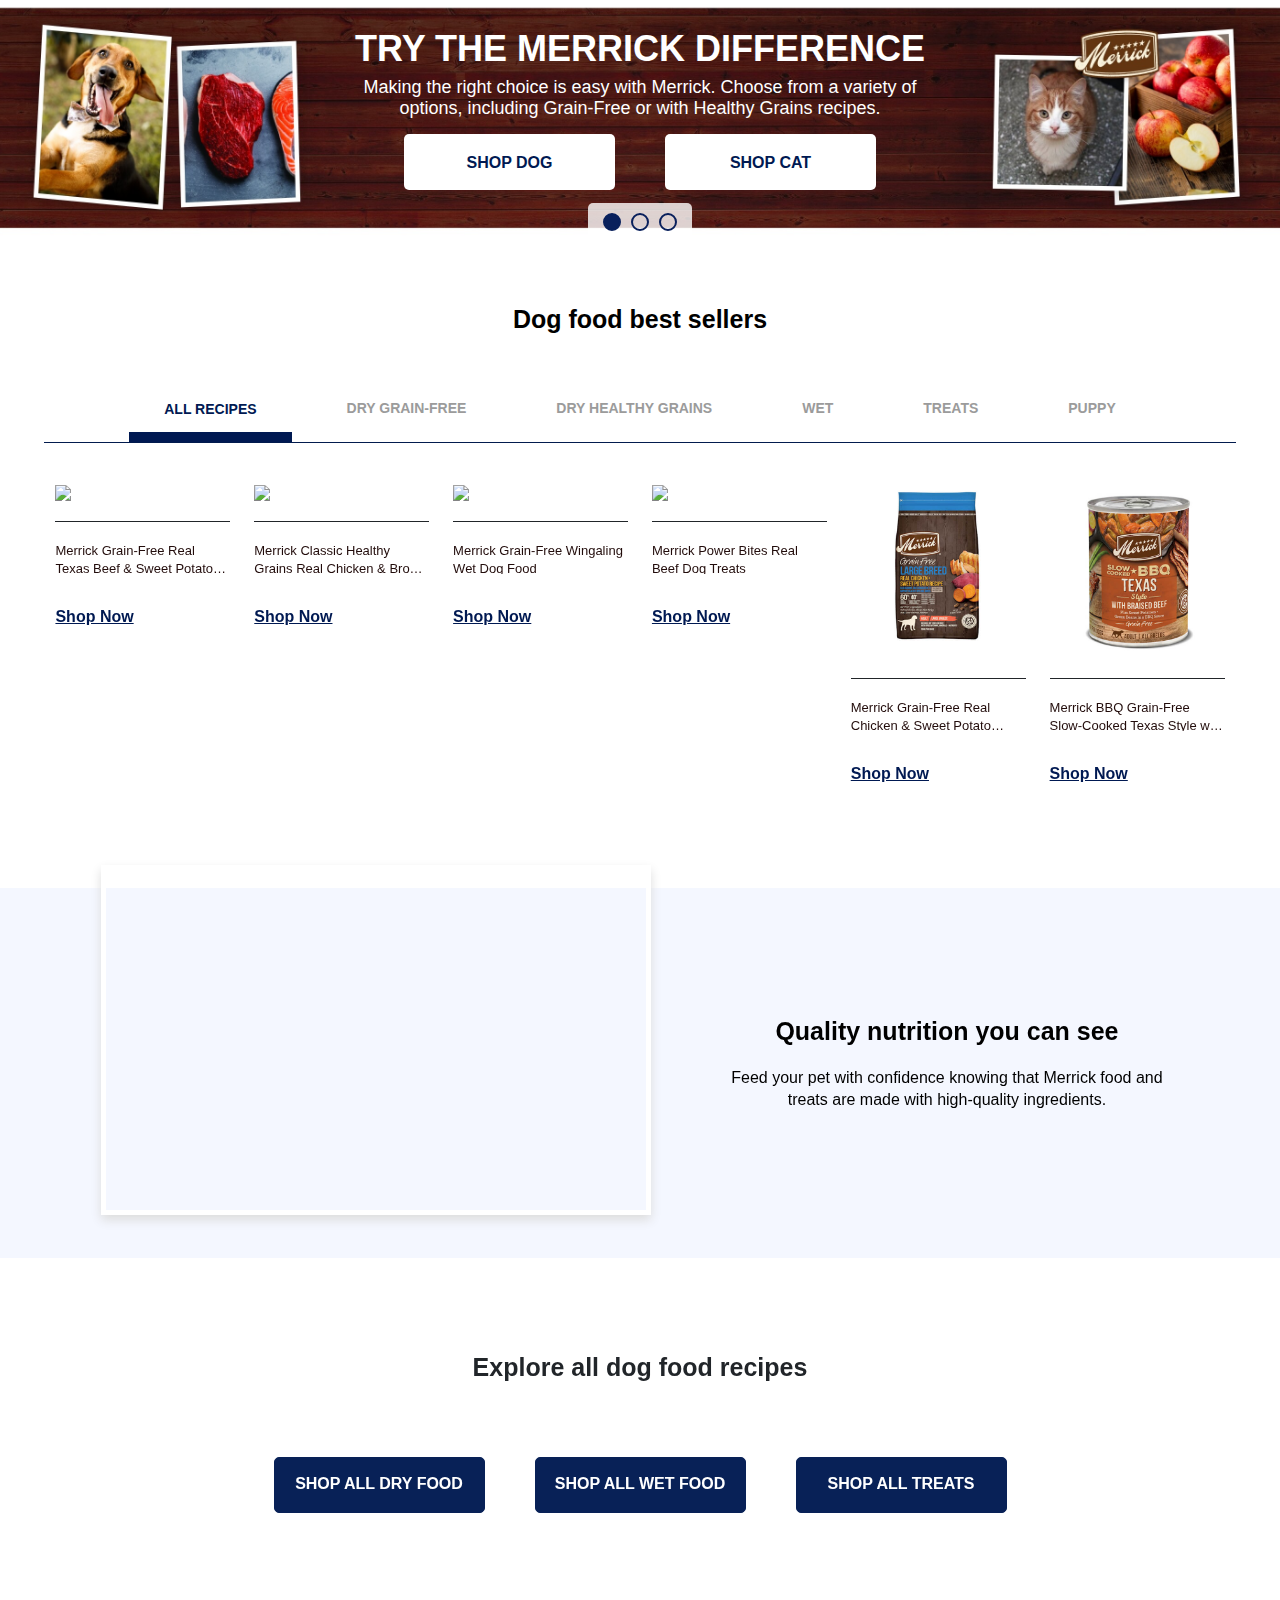
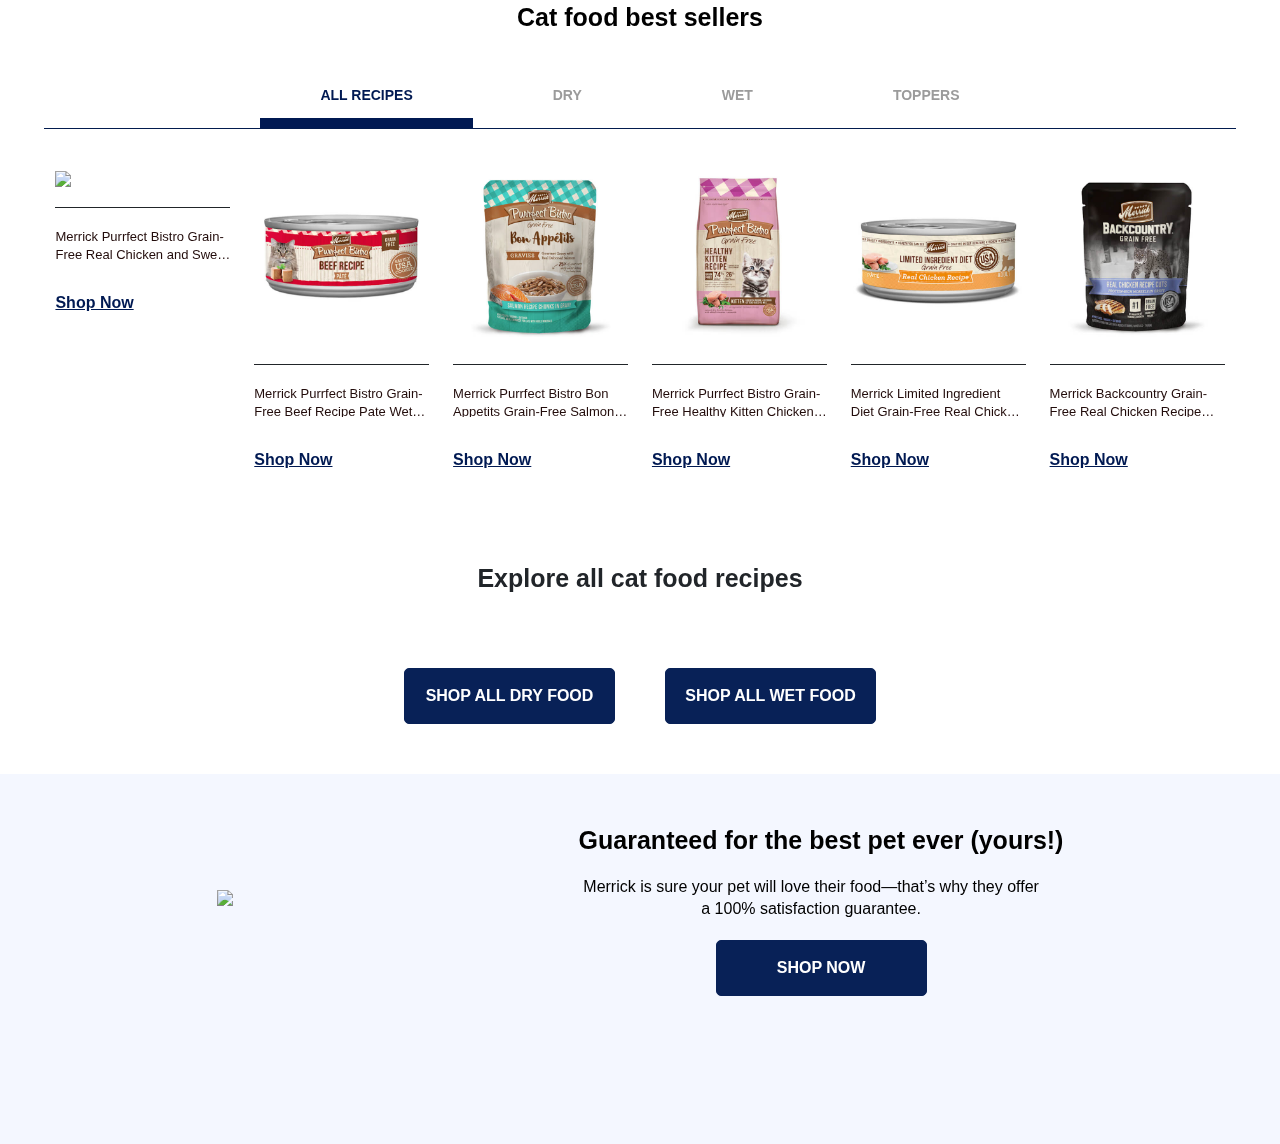
==== commit eb094059: "POV image updated" ====
--- a/index.html
+++ b/index.html
@@ -133,6 +133,22 @@
             display: none;
         }
 
+        .citrus_merrick_root{
+            /* overflow-y: hidden; Hide vertical scrollbar */
+            overflow-x: hidden; /* Hide horizontal scrollbar */
+        }
+
+        /* Hide scrollbar for Chrome, Safari and Opera */
+            .citrus_merrick_root::-webkit-scrollbar {
+            display: none;
+            }
+
+            /* Hide scrollbar for IE, Edge and Firefox */
+            .citrus_merrick_root {
+            -ms-overflow-style: none;  /* IE and Edge */
+            scrollbar-width: none;  /* Firefox */
+            }
+
 
         /* Slider Updated Raw JS */
         .citrus_merrick_carousel {
@@ -668,6 +684,21 @@
             white-space: normal;
         }
 
+        .MiCS_tab_nav_area_wrapper::-webkit-scrollbar {
+            display: none;
+        }
+
+        /* Hide scrollbar for IE, Edge and Firefox */
+        .MiCS_tab_nav_area_wrapper {
+        -ms-overflow-style: none;  /* IE and Edge */
+        scrollbar-width: none;  /* Firefox */
+        }
+
+        .splide__pagination{
+            display: none;
+        }
+
+
 
         @media only screen and (min-width: 2100px) {
             .merrickgold-section__slider--content .slider_first {
@@ -1098,11 +1129,18 @@
             }
 
             .merrickgold-section__tab-content {
-                width: 360%;
+                width: 97%;
                 padding: 0px;
                 overflow-x: auto;
                 overflow-y: hidden;
                 white-space: nowrap;
+            }
+
+            .citrus_merrick_tab_controls .splide__arrow{
+                display: none;
+            }
+            .splide__pagination{
+                display: none;
             }
 
             .merrickgold-section__listed_product_item {
@@ -1159,6 +1197,7 @@
             .MiCS_cat_best_tab_item {
                 padding: 15px 25px;
                 font-size: 12px;
+                min-width: 170px;
             }
 
             .MiCS_cat_best_tab_item {
@@ -1282,2092 +1321,2094 @@
 </head>
 
 <body>
-    <div class="merrickgold-section">
-        <!-- Full Page -->
-        <div class="merrickgold-section__maincontent">
-
-            <!-- Merrick Gold Brand Page -->
-            <div class="merrickgold-section__slider merrickgold-flex citrus_merrick_carousel">
-                <div class="merrickgold-section__slides citrus_merrick_carousel-inner">
-                    <!-- Slide 01 -->
-                    <div
-                        class="merrickgold-section__slider--content custom-flex slide first citrus_merrick_carousel-item">
-                        <div class="slider_first" title="Photos of pets, apples and raw meat">
-                            <div class="modified_container" title="Photos of pets, apples and raw meat">
-                                <div class=" MiCS_hslider_content" title="Photos of pets, apples and raw meat">
-                                    <img src="https://assets.petco.com/petco/image/upload/f_auto,q_auto/merrickgold-logo@2x"
-                                        alt="Merrick logo" class="d-hide">
-                                    <h1>TRY THE MERRICK DIFFERENCE</h1>
-                                    <p>Making the right choice is easy with Merrick. Choose from a variety of options,
-                                        including Grain-Free or with Healthy Grains recipes.</p>
-                                    <div class="hslider_btn_area merrickgold-flex">
-                                        <a class="hslider_btn MiCS_left" href="#pov1_shopdog"
-                                            manual_cm_sp="sponsoredbrandpage:merrick:pov:1:trythemerrickdifference:shopdog"
-                                            onclick="clickTrackLink(this);">Shop Dog</a>
-                                        <a class="hslider_btn MiCS_right" href="#pov1_shopcat"
-                                            manual_cm_sp="sponsoredbrandpage:merrick:pov:1:trythemerrickdifference:shopcat"
-                                            onclick="clickTrackLink(this);">Shop Cat</a>
+    <div class="citrus_merrick_root">
+        <div class="merrickgold-section">
+            <!-- Full Page -->
+            <div class="merrickgold-section__maincontent">
+    
+                <!-- Merrick Gold Brand Page -->
+                <div class="merrickgold-section__slider merrickgold-flex citrus_merrick_carousel">
+                    <div class="merrickgold-section__slides citrus_merrick_carousel-inner">
+                        <!-- Slide 01 -->
+                        <div
+                            class="merrickgold-section__slider--content custom-flex slide first citrus_merrick_carousel-item">
+                            <div class="slider_first" title="Photos of pets, apples and raw meat">
+                                <div class="modified_container" title="Photos of pets, apples and raw meat">
+                                    <div class=" MiCS_hslider_content" title="Photos of pets, apples and raw meat">
+                                        <img src="https://assets.petco.com/petco/image/upload/f_auto,q_auto/merrickgold-logo@2x"
+                                            alt="Merrick logo" class="d-hide">
+                                        <h1>TRY THE MERRICK DIFFERENCE</h1>
+                                        <p>Making the right choice is easy with Merrick. Choose from a variety of options,
+                                            including Grain-Free or with Healthy Grains recipes.</p>
+                                        <div class="hslider_btn_area merrickgold-flex">
+                                            <a class="hslider_btn MiCS_left" href="#pov1_shopdog"
+                                                manual_cm_sp="sponsoredbrandpage:merrick:pov:1:trythemerrickdifference:shopdog"
+                                                onclick="clickTrackLink(this);">Shop Dog</a>
+                                            <a class="hslider_btn MiCS_right" href="#pov1_shopcat"
+                                                manual_cm_sp="sponsoredbrandpage:merrick:pov:1:trythemerrickdifference:shopcat"
+                                                onclick="clickTrackLink(this);">Shop Cat</a>
+                                        </div>
+                                    </div>
+                                </div>
+                            </div>
+                        </div>
+                        <!-- Slide 02 -->
+                        <div class="merrickgold-section__slider--content custom-flex slide citrus_merrick_carousel-item">
+                            <div class="slider_second" title="Pets, carrots and raw meat">
+                                <div class="modified_container" title="Pets, carrots and raw meat">
+                                    <div class=" MiCS_hslider_content" title="Pets, carrots and raw meat">
+                                        <img src="https://assets.petco.com/petco/image/upload/f_auto,q_auto/merrickgold-logo@2x"
+                                            alt="Merrick logo" class="d-hide">
+                                        <h1>REAL WHOLE FOODS</h1>
+                                        <p>Premium ingredients from real meats as well as fresh fruits and vegetables for
+                                            superior nutrition and delicious taste.</p>
+                                        <div class="hslider_btn_area merrickgold-flex">
+                                            <a class="hslider_btn MiCS_left" href="#pov1_shopdog"
+                                                manual_cm_sp="sponsoredbrandpage:merrick:pov:2:realwholefoods:shopdog"
+                                                onclick="clickTrackLink(this);">Shop Dog</a>
+                                            <a class="hslider_btn MiCS_right" href="#pov1_shopcat"
+                                                manual_cm_sp="sponsoredbrandpage:merrick:pov:2:realwholefoods:shopcat"
+                                                onclick="clickTrackLink(this);">Shop Cat</a>
+                                        </div>
+                                    </div>
+                                </div>
+                            </div>
+                        </div>
+                        <!-- Slide 03 -->
+                        <div class="merrickgold-section__slider--content custom-flex slide citrus_merrick_carousel-item">
+                            <div class="slider_third" title="A dog laying down with bags of Backcountry dog food">
+                                <div class="modified_container" title="A dog laying down with bags of Backcountry dog food">
+                                    <div class=" MiCS_hslider_content"
+                                        title="A dog laying down with bags of Backcountry dog food">
+                                        <img src="https://assets.petco.com/petco/image/upload/f_auto,q_auto/merrickgold-logo@2x"
+                                            alt="Merrick logo" class="d-hide">
+                                        <h1>FEED THEM A PROTEIN-RICH ANCESTRAL DIET</h1>
+                                        <p>Delivers a unique combination of freeze-dried, raw-coated kibble with real
+                                            freeze-dried raw pieces of meat, fish or poultry.</p>
+                                        <div class="hslider_btn_area merrickgold-flex">
+                                            <a class="hslider_btn MiCS_left"
+                                                href="https://www.petco.com/shop/en/petcostore/brand/merrick#facet:307445734561667670777101114114105991073266979910799111117110116114121&productBeginIndex:0&orderBy:&pageView:grid&minPrice:&maxPrice:&pageSize:&"
+                                                manual_cm_sp="sponsoredbrandpage:merrick:pov:3:feedthemaproteinrichdiet:shopdog"
+                                                onclick="clickTrackLink(this);">Shop Dog</a>
+                                        </div>
                                     </div>
                                 </div>
                             </div>
                         </div>
                     </div>
-                    <!-- Slide 02 -->
-                    <div class="merrickgold-section__slider--content custom-flex slide citrus_merrick_carousel-item">
-                        <div class="slider_second" title="Pets, carrots and raw meat">
-                            <div class="modified_container" title="Pets, carrots and raw meat">
-                                <div class=" MiCS_hslider_content" title="Pets, carrots and raw meat">
-                                    <img src="https://assets.petco.com/petco/image/upload/f_auto,q_auto/merrickgold-logo@2x"
-                                        alt="Merrick logo" class="d-hide">
-                                    <h1>REAL WHOLE FOODS</h1>
-                                    <p>Premium ingredients from real meats as well as fresh fruits and vegetables for
-                                        superior nutrition and delicious taste.</p>
-                                    <div class="hslider_btn_area merrickgold-flex">
-                                        <a class="hslider_btn MiCS_left" href="#pov1_shopdog"
-                                            manual_cm_sp="sponsoredbrandpage:merrick:pov:2:realwholefoods:shopdog"
-                                            onclick="clickTrackLink(this);">Shop Dog</a>
-                                        <a class="hslider_btn MiCS_right" href="#pov1_shopcat"
-                                            manual_cm_sp="sponsoredbrandpage:merrick:pov:2:realwholefoods:shopcat"
-                                            onclick="clickTrackLink(this);">Shop Cat</a>
-                                    </div>
-                                </div>
-                            </div>
-                        </div>
+                    <div class="citrus_merrick_carousel-controls">
+                        <span class="prev"></span>
+                        <span class="next"></span>
                     </div>
-                    <!-- Slide 03 -->
-                    <div class="merrickgold-section__slider--content custom-flex slide citrus_merrick_carousel-item">
-                        <div class="slider_third" title="A dog laying down with bags of Backcountry dog food">
-                            <div class="modified_container" title="A dog laying down with bags of Backcountry dog food">
-                                <div class=" MiCS_hslider_content"
-                                    title="A dog laying down with bags of Backcountry dog food">
-                                    <img src="https://assets.petco.com/petco/image/upload/f_auto,q_auto/merrickgold-logo@2x"
-                                        alt="Merrick logo" class="d-hide">
-                                    <h1>FEED THEM A PROTEIN-RICH ANCESTRAL DIET</h1>
-                                    <p>Delivers a unique combination of freeze-dried, raw-coated kibble with real
-                                        freeze-dried raw pieces of meat, fish or poultry.</p>
-                                    <div class="hslider_btn_area merrickgold-flex">
-                                        <a class="hslider_btn MiCS_left"
-                                            href="https://www.petco.com/shop/en/petcostore/brand/merrick#facet:307445734561667670777101114114105991073266979910799111117110116114121&productBeginIndex:0&orderBy:&pageView:grid&minPrice:&maxPrice:&pageSize:&"
-                                            manual_cm_sp="sponsoredbrandpage:merrick:pov:3:feedthemaproteinrichdiet:shopdog"
-                                            onclick="clickTrackLink(this);">Shop Dog</a>
-                                    </div>
+                    <div class="citrus_merrick_carousel-indicators"></div>
+                </div>
+    
+                <!-- =====Dog Best Seller===== -->
+                <div class="MiCS_best_seller_container MiCS_container">
+                    <div class="merrickgold-section_header">
+                        <h1 id="pov1_shopdog">Dog food best sellers</h1>
+                    </div>
+                    <!--      <div class="merrickgold-section_sub_head">
+            <p>Delicious, top picks your dog will love.</p>
+          </div> -->
+                    <div class="MiCS_best_seller_content">
+                        <!-- product tab -->
+                        <div class="MiCS_tab_container">
+                            <div class="MiCS_tab_nav_area_wrapper">
+                                <div id="dogBestBtnContainer" class="best_dog_tabs merrickgold-flex">
+                                    <!-- <button class="MiCS_tab_item MiCS_tab_item_active" onclick="filterBestDog('all')"> All
+                                        Recipes</button> -->
+                                    <button class="MiCS_tab_item MiCS_tab_item_active"
+                                        onclick="filterDogProduct('dog_all_recipes')"> All
+                                        Recipes</button>
+                                    <button class="MiCS_tab_item" onclick="filterDogProduct('dry_grain')"> DRY GRAIN-FREE
+                                    </button>
+                                    <button class="MiCS_tab_item" onclick="filterDogProduct('dry_healthy')"> Dry Healthy
+                                        Grains</button>
+                                    <button class="MiCS_tab_item" onclick="filterDogProduct('wet')"> Wet</button>
+                                    <button class="MiCS_tab_item" onclick="filterDogProduct('treats')"> Treats</button>
+                                    <button class="MiCS_tab_item" onclick="filterDogProduct('puppy')"> Puppy</button>
                                 </div>
                             </div>
                         </div>
                     </div>
                 </div>
-                <div class="citrus_merrick_carousel-controls">
-                    <span class="prev"></span>
-                    <span class="next"></span>
+                <div class="MiCS_auto_container_fluid">
+                    <div class="merrickgold-section_best_seller_wrapper">
+                        <!-- tab content -->
+                        <div class="merrickgold-section__tab-content merrickgold-flex">
+                            <!-- row 01 -->
+                            <div id="dog_all_recipes" class="splide citrus_merrick_tab_controls">
+                                <div class="splide__track">
+                                    <div class="splide__list">
+                                        <!-- All Recipes  -->
+                                        <!-- tab item 01 -->
+                                        <div
+                                            class="merrickgold-section__tab_content_item filterBestDogDiv dog_all_recipes splide__slide">
+                                            <div class="MiCS_product">
+                                                <div class="MiCS_best_seller_product_image">
+                                                    <a href="https://www.petco.com/shop/en/petcostore/product/merrick-grain-free-texas-beef-sweet-potato-recipe-dry-dog-food-4-lbs-3112446"
+                                                        manual_cm_sp="sponsoredbrandpage:merrick:allrecipes:1:grainfreetexasbeefdrydog:image"
+                                                        onclick="clickTrackLink(this);"><img
+                                                            src="https://assets.petco.com/petco/image/upload/f_auto,q_auto/dog_food_best1@2x"></a>
+                                                </div>
+                                                <div class="MiCS_product_info">
+                                                    <a href="https://www.petco.com/shop/en/petcostore/product/merrick-grain-free-texas-beef-sweet-potato-recipe-dry-dog-food-4-lbs-3112446"
+                                                        manual_cm_sp="sponsoredbrandpage:merrick:allrecipes:1:grainfreetexasbeefdrydog:headline"
+                                                        onclick="clickTrackLink(this);" class="MiCS_product_title">Merrick
+                                                        Grain-Free Real Texas Beef & Sweet Potato Recipe Dry Dog Food </a>
+                                                </div>
+                                                <a href="https://www.petco.com/shop/en/petcostore/product/merrick-grain-free-texas-beef-sweet-potato-recipe-dry-dog-food-4-lbs-3112446"
+                                                    manual_cm_sp="sponsoredbrandpage:merrick:allrecipes:1:grainfreetexasbeefdrydog:shopnow"
+                                                    onclick="clickTrackLink(this);" class="MiCS_product_button">Shop Now</a>
+                                            </div>
+                                        </div>
+                                        <!-- tab item -->
+                                        <!-- tab item 02 -->
+                                        <div
+                                            class="merrickgold-section__tab_content_item filterBestDogDiv dog_all_recipes splide__slide">
+                                            <div class="MiCS_product">
+                                                <div class="MiCS_best_seller_product_image">
+                                                    <a href="https://www.petco.com/shop/en/petcostore/product/merrick-classic-real-chicken--green-peas-recipe-with-ancient-grains-25-lbs-2511306"
+                                                        manual_cm_sp="sponsoredbrandpage:merrick:allrecipes:2:classichealthygrainchickenbrownricedrydog:image"
+                                                        onclick="clickTrackLink(this);"><img
+                                                            src="https://assets.petco.com/petco/image/upload/f_auto,q_auto/dog_food_best2@2x"></a>
+                                                </div>
+                                                <div class="MiCS_product_info">
+                                                    <a href="https://www.petco.com/shop/en/petcostore/product/merrick-classic-real-chicken--green-peas-recipe-with-ancient-grains-25-lbs-2511306"
+                                                        manual_cm_sp="sponsoredbrandpage:merrick:allrecipes:2:classichealthygrainchickenbrownricedrydog:headline"
+                                                        onclick="clickTrackLink(this);" class="MiCS_product_title">Merrick
+                                                        Classic
+                                                        Healthy Grains Real Chicken &
+                                                        Brown Rice Recipe With Ancient Grains Dry Dog Food</a>
+                                                </div>
+                                                <a href="https://www.petco.com/shop/en/petcostore/product/merrick-classic-real-chicken--green-peas-recipe-with-ancient-grains-25-lbs-2511306"
+                                                    manual_cm_sp="sponsoredbrandpage:merrick:allrecipes:2:classichealthygrainchickenbrownricedrydog:shopnow"
+                                                    onclick="clickTrackLink(this);" class="MiCS_product_button">Shop Now</a>
+                                            </div>
+                                        </div>
+                                        <!-- tab item -->
+                                        <!-- tab item 03 -->
+                                        <div
+                                            class="merrickgold-section__tab_content_item filterBestDogDiv dog_all_recipes splide__slide">
+                                            <div class="MiCS_product">
+                                                <div class="MiCS_best_seller_product_image">
+                                                    <a href="https://www.petco.com/shop/en/petcostore/product/merrick-grain-free-wingaling-wet-dog-food"
+                                                        manual_cm_sp="sponsoredbrandpage:merrick:contentmod1dogallrecipes:3:grainfreewingalingwetdogfood:image"
+                                                        onclick="clickTrackLink(this);"><img
+                                                            src="https://assets.petco.com/petco/image/upload/f_auto,q_auto/dog_food_best3@2x"></a>
+                                                </div>
+                                                <div class="MiCS_product_info">
+                                                    <a href="https://www.petco.com/shop/en/petcostore/product/merrick-grain-free-wingaling-wet-dog-food"
+                                                        manual_cm_sp="sponsoredbrandpage:merrick:contentmod1dogallrecipes:3:grainfreewingalingwetdogfood:Headline"
+                                                        onclick="clickTrackLink(this);" class="MiCS_product_title">Merrick
+                                                        Grain-Free Wingaling Wet Dog Food </a>
+                                                </div>
+                                                <a href="https://www.petco.com/shop/en/petcostore/product/merrick-grain-free-wingaling-wet-dog-food"
+                                                    manual_cm_sp="sponsoredbrandpage:merrick:contentmod1dogallrecipes:3:grainfreewingalingwetdogfood:shopnow"
+                                                    onclick="clickTrackLink(this);" class="MiCS_product_button">Shop Now</a>
+                                            </div>
+                                        </div>
+                                        <!-- tab item -->
+                                        <!-- tab item 04 -->
+                                        <div
+                                            class="merrickgold-section__tab_content_item filterBestDogDiv dog_all_recipes splide__slide">
+                                            <div class="MiCS_product">
+                                                <div class="MiCS_best_seller_product_image">
+                                                    <a href="https://www.petco.com/shop/en/petcostore/product/merrick-power-bites-soft-and-chewy-beef-dog-treats-6-oz-2269468"
+                                                        manual_cm_sp="sponsoredbrandpage:merrick:allrecipes:4:powerbitesrealbeefdogtreats:image"
+                                                        onclick="clickTrackLink(this);"><img
+                                                            src="https://assets.petco.com/petco/image/upload/f_auto,q_auto/dog_food_best4@2x"></a>
+                                                </div>
+                                                <div class="MiCS_product_info">
+                                                    <a href="https://www.petco.com/shop/en/petcostore/product/merrick-power-bites-soft-and-chewy-beef-dog-treats-6-oz-2269468"
+                                                        manual_cm_sp="sponsoredbrandpage:merrick:allrecipes:4:powerbitesrealbeefdogtreats:headline"
+                                                        onclick="clickTrackLink(this);" class="MiCS_product_title">Merrick
+                                                        Power Bites
+                                                        Real Beef Dog Treats</a>
+                                                </div>
+                                                <a href="https://www.petco.com/shop/en/petcostore/product/merrick-power-bites-soft-and-chewy-beef-dog-treats-6-oz-2269468"
+                                                    manual_cm_sp="sponsoredbrandpage:merrick:allrecipes:4:powerbitesrealbeefdogtreats:shopnow"
+                                                    onclick="clickTrackLink(this);" class="MiCS_product_button">Shop Now</a>
+                                            </div>
+                                        </div>
+                                        <!-- tab item -->
+    
+                                        <!-- tab item 05 -->
+                                        <div
+                                            class="merrickgold-section__tab_content_item filterBestDogDiv dog_all_recipes splide__slide">
+                                            <div class="MiCS_product">
+                                                <div class="MiCS_best_seller_product_image">
+                                                    <a href="https://www.petco.com/shop/en/petcostore/product/merrick-grain-free-large-breed-chicken-recipe-dry-dog-food-22-lbs-3116826"
+                                                        manual_cm_sp="sponsoredbrandpage:merrick:allrecipes:5:grainfreechicksweetpotatolargebreeddrydog:image"
+                                                        onclick="clickTrackLink(this);"><img
+                                                            src="img/citrus-merrick-dog-all-5.jpg"></a>
+                                                </div>
+                                                <div class="MiCS_product_info">
+                                                    <a href="https://www.petco.com/shop/en/petcostore/product/merrick-grain-free-large-breed-chicken-recipe-dry-dog-food-22-lbs-3116826"
+                                                        manual_cm_sp="sponsoredbrandpage:merrick:allrecipes:5:grainfreechicksweetpotatolargebreeddrydog:headline"
+                                                        onclick="clickTrackLink(this);" class="MiCS_product_title">Merrick
+                                                        Grain-Free Real Chicken & Sweet Potato Recipe Large Breed Dry Dog
+                                                        Food </a>
+                                                </div>
+                                                <a href="https://www.petco.com/shop/en/petcostore/product/merrick-grain-free-large-breed-chicken-recipe-dry-dog-food-22-lbs-3116826"
+                                                    manual_cm_sp="sponsoredbrandpage:merrick:allrecipes:5:grainfreechicksweetpotatolargebreeddrydog:shopnow"
+                                                    onclick="clickTrackLink(this);" class="MiCS_product_button">Shop Now</a>
+                                            </div>
+                                        </div>
+                                        <!-- tab item -->
+    
+                                        <!-- tab item 06 -->
+                                        <div
+                                            class="merrickgold-section__tab_content_item filterBestDogDiv dog_all_recipes splide__slide">
+                                            <div class="MiCS_product">
+                                                <div class="MiCS_best_seller_product_image">
+                                                    <a href="https://www.petco.com/shop/en/petcostore/product/default-product-name-3013755"
+                                                        manual_cm_sp="sponsoredbrandpage:merrick:allrecipes:6:grainfreeslowcookedtexasbraisedbeefwetdog:image"
+                                                        onclick="clickTrackLink(this);"><img
+                                                            src="img/citrus-merrick-dog-all-6.jpg"></a>
+                                                </div>
+                                                <div class="MiCS_product_info">
+                                                    <a href="https://www.petco.com/shop/en/petcostore/product/default-product-name-3013755"
+                                                        manual_cm_sp="sponsoredbrandpage:merrick:allrecipes:6:grainfreeslowcookedtexasbraisedbeefwetdog:headline"
+                                                        onclick="clickTrackLink(this);" class="MiCS_product_title">Merrick
+                                                        BBQ Grain-Free Slow-Cooked Texas Style with Braised Beef Canned Wet
+                                                        Dog Food </a>
+                                                </div>
+                                                <a href="https://www.petco.com/shop/en/petcostore/product/default-product-name-3013755"
+                                                    manual_cm_sp="sponsoredbrandpage:merrick:allrecipes:6:grainfreeslowcookedtexasbraisedbeefwetdog:shopnow"
+                                                    onclick="clickTrackLink(this);" class="MiCS_product_button">Shop Now</a>
+                                            </div>
+                                        </div>
+                                        <!-- tab item -->
+    
+                                        <!-- All Recipes  -->
+                                    </div>
+                                </div>
+                            </div>
+                            <!-- row 02 -->
+                            <div id="dry_grain" class="splide citrus_merrick_tab_controls">
+                                <div class="splide__track">
+                                    <div class="splide__list">
+                                        <!-- Dry Grain Free -->
+                                        <!-- tab item 01 -->
+                                        <div
+                                            class="merrickgold-section__tab_content_item filterBestDogDiv dry_grain splide__slide">
+                                            <div class="MiCS_product">
+                                                <div class="MiCS_best_seller_product_image">
+                                                    <a href="https://www.petco.com/shop/en/petcostore/product/merrick-grain-free-chicken-sweet-potato-recipe-dry-dog-food-22-lbs-3112462"
+                                                        manual_cm_sp="sponsoredbrandpage:merrick:drygrainfree:1:grainfreerealchickensweetpotatodrydog:image"
+                                                        onclick="clickTrackLink(this);"><img
+                                                            src="https://assets.petco.com/petco/image/upload/f_auto,q_auto/dog_best_grain_1"></a>
+                                                </div>
+                                                <div class="MiCS_product_info">
+                                                    <a href="https://www.petco.com/shop/en/petcostore/product/merrick-grain-free-chicken-sweet-potato-recipe-dry-dog-food-22-lbs-3112462"
+                                                        manual_cm_sp="sponsoredbrandpage:merrick:drygrainfree:1:grainfreerealchickensweetpotatodrydog:headline"
+                                                        onclick="clickTrackLink(this);" class="MiCS_product_title">Merrick
+                                                        Grain-Free Real Chicken & Sweet Potato Recipe Dry Dog Food </a>
+                                                </div>
+                                                <a href="https://www.petco.com/shop/en/petcostore/product/merrick-grain-free-chicken-sweet-potato-recipe-dry-dog-food-22-lbs-3112462"
+                                                    manual_cm_sp="sponsoredbrandpage:merrick:drygrainfree:1:grainfreerealchickensweetpotatodrydog:shopnow"
+                                                    onclick="clickTrackLink(this);" class="MiCS_product_button">Shop Now</a>
+                                            </div>
+                                        </div>
+                                        <!-- tab item -->
+                                        <!-- tab item 02 -->
+                                        <div
+                                            class="merrickgold-section__tab_content_item filterBestDogDiv dry_grain splide__slide">
+                                            <div class="MiCS_product">
+                                                <div class="MiCS_best_seller_product_image">
+                                                    <a href="https://www.petco.com/shop/en/petcostore/product/merrick-grain-free-real-texas-beef-and-sweet-potato-recipe-dry-dog-food"
+                                                        manual_cm_sp="sponsoredbrandpage:merrick:contentmod2drygrainfree:2:grainfreerealtexasbeefdogfood:image"
+                                                        onclick="clickTrackLink(this);"><img
+                                                            src="https://assets.petco.com/petco/image/upload/f_auto,q_auto/dog_best_grain_2"></a>
+                                                </div>
+                                                <div class="MiCS_product_info">
+                                                    <a href="https://www.petco.com/shop/en/petcostore/product/merrick-grain-free-real-texas-beef-and-sweet-potato-recipe-dry-dog-food"
+                                                        manual_cm_sp="sponsoredbrandpage:merrick:contentmod2drygrainfree:2:grainfreerealtexasbeefdogfood:headline"
+                                                        onclick="clickTrackLink(this)" class="MiCS_product_title">Merrick
+                                                        Grain-Free Real Texas Beef & Sweet Potato Recipe Dry Dog Food </a>
+                                                </div>
+                                                <a href="https://www.petco.com/shop/en/petcostore/product/merrick-grain-free-real-texas-beef-and-sweet-potato-recipe-dry-dog-food"
+                                                    manual_cm_sp="sponsoredbrandpage:merrick:contentmod2drygrainfree:2:grainfreerealtexasbeefdogfood:shopnow"
+                                                    onclick="clickTrackLink(this)" class="MiCS_product_button">Shop Now</a>
+                                            </div>
+                                        </div>
+                                        <!-- tab item -->
+                                        <!-- tab item 03 -->
+                                        <div
+                                            class="merrickgold-section__tab_content_item filterBestDogDiv dry_grain splide__slide">
+                                            <div class="MiCS_product">
+                                                <div class="MiCS_best_seller_product_image">
+                                                    <a href="https://www.petco.com/shop/en/petcostore/product/merrick-backcountry-raw-infused-grain-free-freeze-dried-great-plains-red-recipe-dry-dog-food-20-lbs-3162283"
+                                                        manual_cm_sp="sponsoredbrandpage:merrick:drygrainfree:3:backcountrygrainfreerawinfusedgreatplainredmeatdrydog:image"
+                                                        onclick="clickTrackLink(this)"><img
+                                                            src="https://assets.petco.com/petco/image/upload/f_auto,q_auto/dog_best_grain_3"></a>
+                                                </div>
+                                                <div class="MiCS_product_info">
+                                                    <a href="https://www.petco.com/shop/en/petcostore/product/merrick-backcountry-raw-infused-grain-free-freeze-dried-great-plains-red-recipe-dry-dog-food-20-lbs-3162283"
+                                                        manual_cm_sp="sponsoredbrandpage:merrick:drygrainfree:3:backcountrygrainfreerawinfusedgreatplainredmeatdrydog:headline"
+                                                        onclick="clickTrackLink(this)" class="MiCS_product_title">Merrick
+                                                        Backcountry Freeze-Dried Raw Infused Grain Free Great Plains Red
+                                                        Recipe Dry Dog Food </a>
+                                                </div>
+                                                <a href="https://www.petco.com/shop/en/petcostore/product/merrick-backcountry-raw-infused-grain-free-freeze-dried-great-plains-red-recipe-dry-dog-food-20-lbs-3162283"
+                                                    manual_cm_sp="sponsoredbrandpage:merrick:drygrainfree:3:backcountrygrainfreerawinfusedgreatplainredmeatdrydog:shopnow"
+                                                    onclick="clickTrackLink(this)" class="MiCS_product_button">Shop Now</a>
+                                            </div>
+                                        </div>
+                                        <!-- tab item -->
+                                        <!-- tab item 04 -->
+                                        <div
+                                            class="merrickgold-section__tab_content_item filterBestDogDiv dry_grain splide__slide">
+                                            <div class="MiCS_product">
+                                                <div class="MiCS_best_seller_product_image">
+                                                    <a href="https://www.petco.com/shop/en/petcostore/product/merrick-grain-free-limited-ingredient-diet-salmon-recipe-dry-dog-food"
+                                                        manual_cm_sp="sponsoredbrandpage:merrick:contentmod2drygrainfree:4:grainfreelimitedingredientdietsdrydogfood:image"
+                                                        onclick="clickTrackLink(this)"><img
+                                                            src="https://assets.petco.com/petco/image/upload/f_auto,q_auto/dog_best_grain_4"></a>
+                                                </div>
+                                                <div class="MiCS_product_info">
+                                                    <a href="https://www.petco.com/shop/en/petcostore/product/merrick-grain-free-limited-ingredient-diet-salmon-recipe-dry-dog-food"
+                                                        manual_cm_sp="sponsoredbrandpage:merrick:contentmod2drygrainfree:4:grainfreelimitedingredientdietsdrydogfood:headline"
+                                                        onclick="clickTrackLink(this)" class="MiCS_product_title">Merrick
+                                                        Grain-Free Limited Ingredient Diet Salmon & Sweet Potato Recipe Dry
+                                                        Dog Food </a>
+                                                </div>
+                                                <a href="https://www.petco.com/shop/en/petcostore/product/merrick-grain-free-limited-ingredient-diet-salmon-recipe-dry-dog-food"
+                                                    manual_cm_sp="sponsoredbrandpage:merrick:contentmod2drygrainfree:4:grainfreelimitedingredientdietsdrydogfood:shopnow"
+                                                    onclick="clickTrackLink(this)" class="MiCS_product_button">Shop Now</a>
+                                            </div>
+                                        </div>
+                                        <!-- tab item -->
+    
+                                        <!-- tab item 05 -->
+                                        <div
+                                            class="merrickgold-section__tab_content_item filterBestDogDiv dry_grain splide__slide">
+                                            <div class="MiCS_product">
+                                                <div class="MiCS_best_seller_product_image">
+                                                    <a href="https://www.petco.com/shop/en/petcostore/product/merrick-grain-free-large-breed-chicken-recipe-dry-dog-food-22-lbs-3116826"
+                                                        manual_cm_sp="sponsoredbrandpage:merrick:drygrainfree:5:grainfreerealchickensweetpotatolargebreeddrydog:image"
+                                                        onclick="clickTrackLink(this)"><img
+                                                            src="img/citrus-merrick-dog-dry-5.jpg"></a>
+                                                </div>
+                                                <div class="MiCS_product_info">
+                                                    <a href="https://www.petco.com/shop/en/petcostore/product/merrick-grain-free-large-breed-chicken-recipe-dry-dog-food-22-lbs-3116826"
+                                                        manual_cm_sp="sponsoredbrandpage:merrick:drygrainfree:5:grainfreerealchickensweetpotatolargebreeddrydog:headline"
+                                                        onclick="clickTrackLink(this)" class="MiCS_product_title">Merrick
+                                                        Grain-Free Real Chicken & Sweet Potato Recipe Large Breed Dry Dog
+                                                        Food </a>
+                                                </div>
+                                                <a href="https://www.petco.com/shop/en/petcostore/product/merrick-grain-free-large-breed-chicken-recipe-dry-dog-food-22-lbs-3116826"
+                                                    manual_cm_sp="sponsoredbrandpage:merrick:drygrainfree:5:grainfreerealchickensweetpotatolargebreeddrydog:shopnow"
+                                                    onclick="clickTrackLink(this)" class="MiCS_product_button">Shop Now</a>
+                                            </div>
+                                        </div>
+                                        <!-- tab item -->
+    
+                                        <!-- tab item 06 -->
+                                        <div
+                                            class="merrickgold-section__tab_content_item filterBestDogDiv dry_grain splide__slide">
+                                            <div class="MiCS_product">
+                                                <div class="MiCS_best_seller_product_image">
+                                                    <a href="https://www.petco.com/shop/en/petcostore/product/merrick-grain-free-lamb-sweet-potato-recipe-dry-dog-food-22-lbs-3112420"
+                                                        manual_cm_sp="sponsoredbrandpage:merrick:drygrainfree:6:grainfreereallambsweetpotatodrydog:image"
+                                                        onclick="clickTrackLink(this)"><img
+                                                            src="img/citrus-merrick-dog-dry-6.jpg"></a>
+                                                </div>
+                                                <div class="MiCS_product_info">
+                                                    <a href="https://www.petco.com/shop/en/petcostore/product/merrick-grain-free-lamb-sweet-potato-recipe-dry-dog-food-22-lbs-3112420"
+                                                        manual_cm_sp="sponsoredbrandpage:merrick:drygrainfree:6:grainfreereallambsweetpotatodrydog:headline"
+                                                        onclick="clickTrackLink(this)" class="MiCS_product_title">Merrick
+                                                        Grain-Free Real Lamb & Sweet Potato Recipe Dry Dog Food </a>
+                                                </div>
+                                                <a href="https://www.petco.com/shop/en/petcostore/product/merrick-grain-free-lamb-sweet-potato-recipe-dry-dog-food-22-lbs-3112420"
+                                                    manual_cm_sp="sponsoredbrandpage:merrick:drygrainfree:6:grainfreereallambsweetpotatodrydog:shopnow"
+                                                    onclick="clickTrackLink(this)" class="MiCS_product_button">Shop Now</a>
+                                            </div>
+                                        </div>
+                                        <!-- tab item -->
+    
+                                        <!-- Dry Grain Free -->
+                                    </div>
+                                </div>
+                            </div>
+    
+    
+                            <!-- Dry Healthy Grains -->
+                            <!-- Row 03 -->
+                            <div id="dry_healthy" class="splide citrus_merrick_tab_controls">
+                                <div class="splide__track">
+                                    <div class="splide__list">
+                                        <!-- tab item 01 -->
+                                        <div
+                                            class="merrickgold-section__tab_content_item filterBestDogDiv dry_healthy splide__slide">
+                                            <div class="MiCS_product">
+                                                <div class="MiCS_best_seller_product_image">
+                                                    <a href="https://www.petco.com/shop/en/petcostore/product/merrick-classic-healthy-grains-real-beef-and-brown-rice-recipe-with-ancient-grains-dry-dog-food"
+                                                        manual_cm_sp="sponsoredbrandpage:merrick:contentmod3dryhealhtygrains:1:grainsrealbeefbrownrice:image"
+                                                        onclick="clickTrackLink(this)"><img
+                                                            src="https://assets.petco.com/petco/image/upload/f_auto,q_auto/dog_best_healthy_grain_1"></a>
+                                                </div>
+                                                <div class="MiCS_product_info">
+                                                    <a href="https://www.petco.com/shop/en/petcostore/product/merrick-classic-healthy-grains-real-beef-and-brown-rice-recipe-with-ancient-grains-dry-dog-food"
+                                                        manual_cm_sp="sponsoredbrandpage:merrick:contentmod3dryhealhtygrains:1:grainsrealbeefbrownrice:headline"
+                                                        onclick="clickTrackLink(this)" class="MiCS_product_title">Merrick
+                                                        Classic
+                                                        Healthy Grains Real Beef &
+                                                        Brown Rice Recipe With Ancient Grains Dry Dog Food</a>
+                                                </div>
+                                                <a href="https://www.petco.com/shop/en/petcostore/product/merrick-classic-healthy-grains-real-beef-and-brown-rice-recipe-with-ancient-grains-dry-dog-food"
+                                                    manual_cm_sp="sponsoredbrandpage:merrick:contentmod3dryhealhtygrains:1:grainsrealbeefbrownrice:shopnow"
+                                                    onclick="clickTrackLink(this)" class="MiCS_product_button">Shop Now</a>
+                                            </div>
+                                        </div>
+                                        <!-- tab item -->
+                                        <!-- tab item 02 -->
+                                        <div
+                                            class="merrickgold-section__tab_content_item filterBestDogDiv dry_healthy splide__slide">
+                                            <div class="MiCS_product">
+                                                <div class="MiCS_best_seller_product_image">
+                                                    <a href="https://www.petco.com/shop/en/petcostore/product/merrick-classic-healthy-grains-real-beef-and-brown-rice-recipe-with-ancient-grains-dry-dog-food"
+                                                        manual_cm_sp="sponsoredbrandpage:merrick:contentmod3dryhealhtygrains:2:realchicken&brownricerecipedogfood:image"
+                                                        onclick="clickTrackLink(this)"><img
+                                                            src="https://assets.petco.com/petco/image/upload/f_auto,q_auto/dog_best_healthy_grain_2"></a>
+                                                </div>
+                                                <div class="MiCS_product_info">
+                                                    <a href="https://www.petco.com/shop/en/petcostore/product/merrick-classic-healthy-grains-real-beef-and-brown-rice-recipe-with-ancient-grains-dry-dog-food"
+                                                        manual_cm_sp="sponsoredbrandpage:merrick:contentmod3dryhealhtygrains:2:realchicken&brownricerecipedogfood:headline"
+                                                        onclick="clickTrackLink(this)" class="MiCS_product_title">Merrick
+                                                        Classic
+                                                        Healthy Grains Real Chicken &
+                                                        Brown Rice Recipe With Ancient Grains Dry Dog Food</a>
+                                                </div>
+                                                <a href="https://www.petco.com/shop/en/petcostore/product/merrick-classic-healthy-grains-real-chicken-and-brown-rice-recipe-with-ancient-grains-dry-dog-food"
+                                                    manual_cm_sp="sponsoredbrandpage:merrick:contentmod3dryhealhtygrains:2:realchicken&brownricerecipedogfood:shopnow"
+                                                    onclick="clickTrackLink(this)" class="MiCS_product_button">Shop Now</a>
+                                            </div>
+                                        </div>
+                                        <!-- tab item -->
+                                        <!-- tab item 03 -->
+                                        <div
+                                            class="merrickgold-section__tab_content_item filterBestDogDiv dry_healthy splide__slide">
+                                            <div class="MiCS_product">
+                                                <div class="MiCS_best_seller_product_image">
+                                                    <a href="https://www.petco.com/shop/en/petcostore/product/merrick-backcountry-high-protein-freeze-dried-great-plains-red-recipe-dry-dog-food"
+                                                        manual_cm_sp="sponsoredbrandpage:merrick:contentmod3dryhealhtygrains:3:highproteinfreeze-drieddogfood:image"
+                                                        onclick="clickTrackLink(this)"><img
+                                                            src="https://assets.petco.com/petco/image/upload/f_auto,q_auto/dog_best_healthy_grain_3"></a>
+                                                </div>
+                                                <div class="MiCS_product_info">
+                                                    <a href="https://www.petco.com/shop/en/petcostore/product/merrick-backcountry-high-protein-freeze-dried-great-plains-red-recipe-dry-dog-food"
+                                                        manual_cm_sp="sponsoredbrandpage:merrick:contentmod3dryhealhtygrains:3:highproteinfreeze-drieddogfood:headline"
+                                                        onclick="clickTrackLink(this)" class="MiCS_product_title">Merrick
+                                                        Backcountry Freeze-Dried Infused Great Plains Red Recipe Dry Dog
+                                                        Food </a>
+                                                </div>
+                                                <a href="https://www.petco.com/shop/en/petcostore/product/merrick-backcountry-high-protein-freeze-dried-great-plains-red-recipe-dry-dog-food"
+                                                    manual_cm_sp="sponsoredbrandpage:merrick:contentmod3dryhealhtygrains:3:highproteinfreeze-drieddogfood:shopnow"
+                                                    onclick="clickTrackLink(this)" class="MiCS_product_button">Shop Now</a>
+                                            </div>
+                                        </div>
+                                        <!-- tab item -->
+                                        <!-- tab item 04 -->
+                                        <div
+                                            class="merrickgold-section__tab_content_item filterBestDogDiv dry_healthy splide__slide">
+                                            <div class="MiCS_product">
+                                                <div class="MiCS_best_seller_product_image">
+                                                    <a href="https://www.petco.com/shop/en/petcostore/product/merrick-classic-healthy-grains-small-breed-dry-dog-food-12-lbs-3127947"
+                                                        manual_cm_sp=":image" onclick="clickTrackLink(this)"><img
+                                                            src="https://assets.petco.com/petco/image/upload/f_auto,q_auto/dog_best_healthy_grain_4"></a>
+                                                </div>
+                                                <div class="MiCS_product_info">
+                                                    <a href="https://www.petco.com/shop/en/petcostore/product/merrick-classic-healthy-grains-small-breed-dry-dog-food-12-lbs-3127947"
+                                                        manual_cm_sp="sponsoredbrandpage:merrick:dryhealhtygrains:4:healthygrainssmallbreeddrydog:headline"
+                                                        onclick="clickTrackLink(this)" class="MiCS_product_title">Merrick
+                                                        Classic
+                                                        Healthy Grains Small Breed Dry
+                                                        Dog Food</a>
+                                                </div>
+                                                <a href="https://www.petco.com/shop/en/petcostore/product/merrick-classic-healthy-grains-small-breed-dry-dog-food-12-lbs-3127947"
+                                                    manual_cm_sp="sponsoredbrandpage:merrick:dryhealhtygrains:4:healthygrainssmallbreeddrydog:shopnow"
+                                                    onclick="clickTrackLink(this)" class="MiCS_product_button">Shop Now</a>
+                                            </div>
+                                        </div>
+                                        <!-- tab item -->
+    
+                                        <!-- tab item 05 -->
+                                        <div
+                                            class="merrickgold-section__tab_content_item filterBestDogDiv dry_healthy splide__slide">
+                                            <div class="MiCS_product">
+                                                <div class="MiCS_best_seller_product_image">
+                                                    <a href="https://www.petco.com/shop/en/petcostore/product/merrick-healthy-grains-large-breed-recipe-adult-dry-dog-food-30-lbs-3322371"
+                                                        manual_cm_sp="sponsoredbrandpage:merrick:dryhealhtygrains:5:healthygrainslargebreeddrydog:shopnow:image"
+                                                        onclick="clickTrackLink(this)"><img
+                                                            src="img/citrus-merrick-dog-dry_health-5.jpg"></a>
+                                                </div>
+                                                <div class="MiCS_product_info">
+                                                    <a href="https://www.petco.com/shop/en/petcostore/product/merrick-healthy-grains-large-breed-recipe-adult-dry-dog-food-30-lbs-3322371"
+                                                        manual_cm_sp="sponsoredbrandpage:merrick:dryhealhtygrains:5:healthygrainslargebreeddrydog:shopnow:headline"
+                                                        onclick="clickTrackLink(this)" class="MiCS_product_title">Merrick
+                                                        Healthy Grains Large Breed Recipe Adult Dry Dog Food </a>
+                                                </div>
+                                                <a href="https://www.petco.com/shop/en/petcostore/product/merrick-healthy-grains-large-breed-recipe-adult-dry-dog-food-30-lbs-3322371"
+                                                    manual_cm_sp="sponsoredbrandpage:merrick:dryhealhtygrains:5:healthygrainslargebreeddrydog:shopnow:shopnow"
+                                                    onclick="clickTrackLink(this)" class="MiCS_product_button">Shop Now</a>
+                                            </div>
+                                        </div>
+                                        <!-- tab item -->
+    
+                                        <!-- tab item 06 -->
+                                        <div
+                                            class="merrickgold-section__tab_content_item filterBestDogDiv dry_healthy splide__slide">
+                                            <div class="MiCS_product">
+                                                <div class="MiCS_best_seller_product_image">
+                                                    <a href="https://www.petco.com/shop/en/petcostore/product/merrick-healthy-grains-real-salmon-and-brown-rice-recipe-with-ancient-grains-adult-dry-dog-food-25-lbs-3322363"
+                                                        manual_cm_sp="sponsoredbrandpage:merrick:dryhealhtygrains:6:healthygrainsrealsalmonbrownricedrydog:image"
+                                                        onclick="clickTrackLink(this)"><img
+                                                            src="img/citrus-merrick-dog-dry_health-6.jpg"></a>
+                                                </div>
+                                                <div class="MiCS_product_info">
+                                                    <a href="https://www.petco.com/shop/en/petcostore/product/merrick-healthy-grains-real-salmon-and-brown-rice-recipe-with-ancient-grains-adult-dry-dog-food-25-lbs-3322363"
+                                                        manual_cm_sp="sponsoredbrandpage:merrick:dryhealhtygrains:6:healthygrainsrealsalmonbrownricedrydog:headline"
+                                                        onclick="clickTrackLink(this)" class="MiCS_product_title">Merrick
+                                                        Healthy Grains Real Salmon and Brown Rice Recipe with Ancient Grains
+                                                        Adult Dry Dog Food </a>
+                                                </div>
+                                                <a href="https://www.petco.com/shop/en/petcostore/product/merrick-healthy-grains-real-salmon-and-brown-rice-recipe-with-ancient-grains-adult-dry-dog-food-25-lbs-3322363"
+                                                    manual_cm_sp="sponsoredbrandpage:merrick:dryhealhtygrains:6:healthygrainsrealsalmonbrownricedrydog:shopnow"
+                                                    onclick="clickTrackLink(this)" class="MiCS_product_button">Shop Now</a>
+                                            </div>
+                                        </div>
+                                        <!-- tab item -->
+                                        <!-- Dry Healthy Grains -->
+    
+    
+                                    </div>
+                                </div>
+                            </div>
+    
+                            <!-- Wet -->
+                            <!-- Row 04 -->
+                            <div id="wet" class="splide citrus_merrick_tab_controls">
+                                <div class="splide__track">
+                                    <div class="splide__list">
+                                        <!-- tab item 01 -->
+                                        <div
+                                            class="merrickgold-section__tab_content_item filterBestDogDiv wet splide__slide">
+                                            <div class="MiCS_product">
+                                                <div class="MiCS_best_seller_product_image">
+                                                    <a href="https://www.petco.com/shop/en/petcostore/product/merrick-grain-free-wingaling-wet-dog-food"
+                                                        manual_cm_sp="sponsoredbrandpage:merrick:contentmod4dogwet:1:grainfreewingalingwetdogfood:image"
+                                                        onclick="clickTrackLink(this)"><img
+                                                            src="https://assets.petco.com/petco/image/upload/f_auto,q_auto/dog_best_wet_1"></a>
+                                                </div>
+                                                <div class="MiCS_product_info">
+                                                    <a href="https://www.petco.com/shop/en/petcostore/product/merrick-grain-free-wingaling-wet-dog-food"
+                                                        manual_cm_sp="sponsoredbrandpage:merrick:contentmod4dogwet:1:grainfreewingalingwetdogfood:headline"
+                                                        onclick="clickTrackLink(this)" class="MiCS_product_title">Merrick
+                                                        Grain-Free
+                                                        Wingaling Wet Dog Food </a>
+                                                </div>
+                                                <a href="https://www.petco.com/shop/en/petcostore/product/merrick-grain-free-wingaling-wet-dog-food"
+                                                    manual_cm_sp="sponsoredbrandpage:merrick:contentmod4dogwet:1:grainfreewingalingwetdogfood:shopnow"
+                                                    onclick="clickTrackLink(this)" class="MiCS_product_button">Shop Now</a>
+                                            </div>
+                                        </div>
+                                        <!-- tab item -->
+                                        <!-- tab item 02 -->
+                                        <div
+                                            class="merrickgold-section__tab_content_item filterBestDogDiv wet splide__slide">
+                                            <div class="MiCS_product">
+                                                <div class="MiCS_best_seller_product_image">
+                                                    <a href="https://www.petco.com/shop/en/petcostore/product/merrick-grain-free-grammys-pot-pie-wet-dog-food"
+                                                        manual_cm_sp="sponsoredbrandpage:merrick:contentmod4dogwet:2:grainfreegrammyspotpiewetdogfood:image"
+                                                        onclick="clickTrackLink(this)"><img
+                                                            src="https://assets.petco.com/petco/image/upload/f_auto,q_auto/dog_best_wet_2"></a>
+                                                </div>
+                                                <div class="MiCS_product_info">
+                                                    <a href="https://www.petco.com/shop/en/petcostore/product/merrick-grain-free-grammys-pot-pie-wet-dog-food"
+                                                        manual_cm_sp="sponsoredbrandpage:merrick:contentmod4dogwet:2:grainfreegrammyspotpiewetdogfood:headline"
+                                                        onclick="clickTrackLink(this)" class="MiCS_product_title">Merrick
+                                                        Grain-Free
+                                                        Grammy's Pot Pie Wet Dog Food </a>
+                                                </div>
+                                                <a href="https://www.petco.com/shop/en/petcostore/product/merrick-grain-free-grammys-pot-pie-wet-dog-food"
+                                                    manual_cm_sp="sponsoredbrandpage:merrick:contentmod4dogwet:2:grainfreegrammyspotpiewetdogfood:shopnow"
+                                                    onclick="clickTrackLink(this)" class="MiCS_product_button">Shop Now</a>
+                                            </div>
+                                        </div>
+                                        <!-- tab item -->
+                                        <!-- tab item 03 -->
+                                        <div
+                                            class="merrickgold-section__tab_content_item filterBestDogDiv wet splide__slide">
+                                            <div class="MiCS_product">
+                                                <div class="MiCS_best_seller_product_image">
+                                                    <a href="https://www.petco.com/shop/en/petcostore/product/merrick-chunky-big-texas-steak-tips-dinner-canned-dog-food"
+                                                        manual_cm_sp="sponsoredbrandpage:merrick:contentmod4dogwet:3:grainfreebigtexassteaktipswetdogfood:image"
+                                                        onclick="clickTrackLink(this)"><img
+                                                            src="https://assets.petco.com/petco/image/upload/f_auto,q_auto/dog_best_wet_3"></a>
+                                                </div>
+                                                <div class="MiCS_product_info">
+                                                    <a href="https://www.petco.com/shop/en/petcostore/product/merrick-chunky-big-texas-steak-tips-dinner-canned-dog-food"
+                                                        manual_cm_sp="sponsoredbrandpage:merrick:contentmod4dogwet:3:grainfreebigtexassteaktipswetdogfood:headline"
+                                                        onclick="clickTrackLink(this)" class="MiCS_product_title">Merrick
+                                                        Chunky
+                                                        Grain-Free Big Texas Steak Tips Dinner Wet Dog Food </a>
+                                                </div>
+                                                <a href="https://www.petco.com/shop/en/petcostore/product/merrick-chunky-big-texas-steak-tips-dinner-canned-dog-food"
+                                                    manual_cm_sp="sponsoredbrandpage:merrick:contentmod4dogwet:3:grainfreebigtexassteaktipswetdogfood:shopnow"
+                                                    onclick="clickTrackLink(this)" class="MiCS_product_button">Shop Now</a>
+                                            </div>
+                                        </div>
+                                        <!-- tab item -->
+                                        <!-- tab item 04 -->
+                                        <div
+                                            class="merrickgold-section__tab_content_item filterBestDogDiv wet splide__slide">
+                                            <div class="MiCS_product">
+                                                <div class="MiCS_best_seller_product_image">
+                                                    <a href="https://www.petco.com/shop/en/petcostore/product/merrick-grain-free-real-beef-lamb-and-buffalo-wet-dog-food"
+                                                        manual_cm_sp="sponsoredbrandpage:merrick:contentmod4dogwet:4:grainfreerealbeeflambbisondogfood:image"
+                                                        onclick="clickTrackLink(this)"><img
+                                                            src="https://assets.petco.com/petco/image/upload/f_auto,q_auto/dog_best_wet_4"></a>
+                                                </div>
+                                                <div class="MiCS_product_info">
+                                                    <a href="https://www.petco.com/shop/en/petcostore/product/merrick-grain-free-real-beef-lamb-and-buffalo-wet-dog-food"
+                                                        manual_cm_sp="sponsoredbrandpage:merrick:contentmod4dogwet:4:grainfreerealbeeflambbisondogfood:headline"
+                                                        onclick="clickTrackLink(this)" class="MiCS_product_title">Merrick
+                                                        Grain-Free
+                                                        Real Beef, Lamb + Bison Dinner Wet Dog Food </a>
+                                                </div>
+                                                <a href="https://www.petco.com/shop/en/petcostore/product/merrick-grain-free-real-beef-lamb-and-buffalo-wet-dog-food"
+                                                    manual_cm_sp="sponsoredbrandpage:merrick:contentmod4dogwet:4:grainfreerealbeeflambbisondogfood:shopnow"
+                                                    onclick="clickTrackLink(this)" class="MiCS_product_button">Shop Now</a>
+                                            </div>
+                                        </div>
+                                        <!-- tab item -->
+    
+                                        <!-- tab item 05 -->
+                                        <div
+                                            class="merrickgold-section__tab_content_item filterBestDogDiv wet splide__slide">
+                                            <div class="MiCS_product">
+                                                <div class="MiCS_best_seller_product_image">
+                                                    <a href="https://www.petco.com/shop/en/petcostore/product/default-product-name-3013755"
+                                                        manual_cm_sp="sponsoredbrandpage:merrick:wet:5:grainfreeslowcookedtexasbraisedbeefwetdog:image"
+                                                        onclick="clickTrackLink(this)"><img
+                                                            src="img/citrus-merrick-dog-wet-5.jpg"></a>
+                                                </div>
+                                                <div class="MiCS_product_info">
+                                                    <a href="https://www.petco.com/shop/en/petcostore/product/default-product-name-3013755"
+                                                        manual_cm_sp="sponsoredbrandpage:merrick:wet:5:grainfreeslowcookedtexasbraisedbeefwetdog:headline"
+                                                        onclick="clickTrackLink(this)" class="MiCS_product_title">Merrick
+                                                        BBQ Grain-Free
+                                                        Slow-Cooked Texas Style with Braised Beef Canned Wet Dog Food </a>
+                                                </div>
+                                                <a href="https://www.petco.com/shop/en/petcostore/product/default-product-name-3013755"
+                                                    manual_cm_sp="sponsoredbrandpage:merrick:wet:5:grainfreeslowcookedtexasbraisedbeefwetdog:shopnow"
+                                                    onclick="clickTrackLink(this)" class="MiCS_product_button">Shop Now</a>
+                                            </div>
+                                        </div>
+                                        <!-- tab item -->
+    
+                                        <!-- tab item 06 -->
+                                        <div
+                                            class="merrickgold-section__tab_content_item filterBestDogDiv wet splide__slide">
+                                            <div class="MiCS_product">
+                                                <div class="MiCS_best_seller_product_image">
+                                                    <a href="https://www.petco.com/shop/en/petcostore/product/merrick-lil-plates-grain-free-petite-pot-pie-dog-food-35-oz%3B-case-of-12-2511533"
+                                                        manual_cm_sp="sponsoredbrandpage:merrick:wet:6:lilplategrainfreepetitepotpiesmallbreedwetdog:image"
+                                                        onclick="clickTrackLink(this)"><img
+                                                            src="img/citrus-merrick-dog-wet-6.jpg"></a>
+                                                </div>
+                                                <div class="MiCS_product_info">
+                                                    <a href="https://www.petco.com/shop/en/petcostore/product/merrick-lil-plates-grain-free-petite-pot-pie-dog-food-35-oz%3B-case-of-12-2511533"
+                                                        manual_cm_sp="sponsoredbrandpage:merrick:wet:6:lilplategrainfreepetitepotpiesmallbreedwetdog:headline"
+                                                        onclick="clickTrackLink(this)" class="MiCS_product_title">Merrick
+                                                        Lil' Plates
+                                                        Grain-Free Petite Pot Pie Small Breed Wet Dog Food </a>
+                                                </div>
+                                                <a href="https://www.petco.com/shop/en/petcostore/product/merrick-lil-plates-grain-free-petite-pot-pie-dog-food-35-oz%3B-case-of-12-2511533"
+                                                    manual_cm_sp="sponsoredbrandpage:merrick:wet:6:lilplategrainfreepetitepotpiesmallbreedwetdog:shopnow"
+                                                    onclick="clickTrackLink(this)" class="MiCS_product_button">Shop Now</a>
+                                            </div>
+                                        </div>
+                                        <!-- tab item -->
+                                        <!-- Wet -->
+    
+    
+                                    </div>
+                                </div>
+                            </div>
+    
+                            <!-- Treats -->
+                            <!-- Row 05 -->
+                            <div id="treats" class="splide citrus_merrick_tab_controls">
+                                <div class="splide__track">
+                                    <div class="splide__list">
+                                        <!-- tab item 01 -->
+                                        <div
+                                            class="merrickgold-section__tab_content_item filterBestDogDiv treats splide__slide">
+                                            <div class="MiCS_product">
+                                                <div class="MiCS_best_seller_product_image">
+                                                    <a href="https://www.petco.com/shop/en/petcostore/product/merrick-power-bites-soft-and-chewy-beef-dog-treats-6-oz-2269468"
+                                                        manual_cm_sp="sponsoredbrandpage:merrick:treats:1:powerbitesrealbeefdogtreats:image"
+                                                        onclick="clickTrackLink(this)"><img
+                                                            src="https://assets.petco.com/petco/image/upload/f_auto,q_auto/dog_best_treats_1"></a>
+                                                </div>
+                                                <div class="MiCS_product_info">
+                                                    <a href="https://www.petco.com/shop/en/petcostore/product/merrick-power-bites-soft-and-chewy-beef-dog-treats-6-oz-2269468"
+                                                        manual_cm_sp="sponsoredbrandpage:merrick:treats:1:powerbitesrealbeefdogtreats:headline"
+                                                        onclick="clickTrackLink(this)" class="MiCS_product_title">Merrick
+                                                        Power Bites
+                                                        Real Beef Dog Treats</a>
+                                                </div>
+                                                <a href="https://www.petco.com/shop/en/petcostore/product/merrick-power-bites-soft-and-chewy-beef-dog-treats-6-oz-2269468"
+                                                    manual_cm_sp="sponsoredbrandpage:merrick:treats:1:powerbitesrealbeefdogtreats:shopnow"
+                                                    onclick="clickTrackLink(this)" class="MiCS_product_button">Shop Now</a>
+                                            </div>
+                                        </div>
+                                        <!-- tab item -->
+                                        <!-- tab item 02 -->
+                                        <div
+                                            class="merrickgold-section__tab_content_item filterBestDogDiv treats splide__slide">
+                                            <div class="MiCS_product">
+                                                <div class="MiCS_best_seller_product_image">
+                                                    <a href="https://www.petco.com/shop/en/petcostore/product/fresh-kisses-mint-breath-strips-large-brush"
+                                                        manual_cm_sp="sponsoredbrandpage:merrick:contentmod5dogtreats:2:freshkissesmintbreathstrips:image"
+                                                        onclick="clickTrackLink(this)"><img
+                                                            src="https://assets.petco.com/petco/image/upload/f_auto,q_auto/dog_best_treats_2"></a>
+                                                </div>
+                                                <div class="MiCS_product_info">
+                                                    <a href="https://www.petco.com/shop/en/petcostore/product/fresh-kisses-mint-breath-strips-large-brush"
+                                                        manual_cm_sp="sponsoredbrandpage:merrick:contentmod5dogtreats:2:freshkissesmintbreathstrips:headline"
+                                                        onclick="clickTrackLink(this)" class="MiCS_product_title">Merrick
+                                                        Fresh Kisses
+                                                        Mint Breath Strips Large
+                                                        Brush Dental Dog Treats</a>
+                                                </div>
+                                                <a href="https://www.petco.com/shop/en/petcostore/product/fresh-kisses-mint-breath-strips-large-brush"
+                                                    manual_cm_sp="sponsoredbrandpage:merrick:contentmod5dogtreats:2:freshkissesmintbreathstrips:shopnow"
+                                                    onclick="clickTrackLink(this)" class="MiCS_product_button">Shop Now</a>
+                                            </div>
+                                        </div>
+                                        <!-- tab item -->
+                                        <!-- tab item 03 -->
+                                        <div
+                                            class="merrickgold-section__tab_content_item filterBestDogDiv treats splide__slide">
+                                            <div class="MiCS_product">
+                                                <div class="MiCS_best_seller_product_image">
+                                                    <a href="https://www.petco.com/shop/en/petcostore/product/merrick-lil-plates-bitty-beef-recipe"
+                                                        manual_cm_sp="sponsoredbrandpage:merrick:contentmod5dogtreats:3:lilplatesgrainfreebittybeefsmallbreed:image"
+                                                        onclick="clickTrackLink(this)"><img
+                                                            src="https://assets.petco.com/petco/image/upload/f_auto,q_auto/dog_best_treats_3"></a>
+                                                </div>
+                                                <div class="MiCS_product_info">
+                                                    <a href="https://www.petco.com/shop/en/petcostore/product/merrick-lil-plates-bitty-beef-recipe"
+                                                        manual_cm_sp="sponsoredbrandpage:merrick:contentmod5dogtreats:3:lilplatesgrainfreebittybeefsmallbreed:headline"
+                                                        onclick="clickTrackLink(this)" class="MiCS_product_title">Merrick
+                                                        Lil' Plates
+                                                        Grain-Free Bitty Beef Small Breed Dry Dog Treats </a>
+                                                </div>
+                                                <a href="https://www.petco.com/shop/en/petcostore/product/merrick-lil-plates-bitty-beef-recipe"
+                                                    manual_cm_sp="sponsoredbrandpage:merrick:contentmod5dogtreats:3:lilplatesgrainfreebittybeefsmallbreed:shopnow"
+                                                    onclick="clickTrackLink(this)" class="MiCS_product_button">Shop Now</a>
+                                            </div>
+                                        </div>
+                                        <!-- tab item -->
+                                        <!-- tab item 04 -->
+                                        <div
+                                            class="merrickgold-section__tab_content_item filterBestDogDiv treats splide__slide">
+                                            <div class="MiCS_product">
+                                                <div class="MiCS_best_seller_product_image">
+                                                    <a href="https://www.petco.com/shop/en/petcostore/product/merrick-natural-pawsome-peanut-butter-with-real-peanut-butter-treats-for-dogs"
+                                                        manual_cm_sp="sponsoredbrandpage:merrick:contentmod5dogtreats:4:naturalpawsomepeanutbutter:image"
+                                                        onclick="clickTrackLink(this)"><img
+                                                            src="https://assets.petco.com/petco/image/upload/f_auto,q_auto/dog_best_treats_4"></a>
+                                                </div>
+                                                <div class="MiCS_product_info">
+                                                    <a href="https://www.petco.com/shop/en/petcostore/product/merrick-natural-pawsome-peanut-butter-with-real-peanut-butter-treats-for-dogs"
+                                                        manual_cm_sp="sponsoredbrandpage:merrick:contentmod5dogtreats:4:naturalpawsomepeanutbutter:headline"
+                                                        onclick="clickTrackLink(this)" class="MiCS_product_title">Merrick
+                                                        Natural
+                                                        Paw'some Peanut Butter With
+                                                        Real Peanut Butter Treats for Dogs</a>
+                                                </div>
+                                                <a href="https://www.petco.com/shop/en/petcostore/product/merrick-natural-pawsome-peanut-butter-with-real-peanut-butter-treats-for-dogs"
+                                                    manual_cm_sp="sponsoredbrandpage:merrick:contentmod5dogtreats:4:naturalpawsomepeanutbutter:shopnow"
+                                                    onclick="clickTrackLink(this)" class="MiCS_product_button">Shop Now</a>
+                                            </div>
+                                        </div>
+                                        <!-- tab item -->
+    
+                                        <!-- tab item 05 -->
+                                        <div
+                                            class="merrickgold-section__tab_content_item filterBestDogDiv treats splide__slide">
+                                            <div class="MiCS_product">
+                                                <div class="MiCS_best_seller_product_image">
+                                                    <a href="https://www.petco.com/shop/en/petcostore/product/merrick-natural-cuts-rawhide-free-large-chew-with-real-venison-for-dogs-109-oz-count-of-3-3329371"
+                                                        manual_cm_sp="sponsoredbrandpage:merrick:treats:5:naturalcutsrawhidefreelargechewvenison:image"
+                                                        onclick="clickTrackLink(this)"><img
+                                                            src="img/citrus-merrick-dog-treat-5.jpg"></a>
+                                                </div>
+                                                <div class="MiCS_product_info">
+                                                    <a href="https://www.petco.com/shop/en/petcostore/product/merrick-natural-cuts-rawhide-free-large-chew-with-real-venison-for-dogs-109-oz-count-of-3-3329371"
+                                                        manual_cm_sp="sponsoredbrandpage:merrick:treats:5:naturalcutsrawhidefreelargechewvenison:headline"
+                                                        onclick="clickTrackLink(this)" class="MiCS_product_title">Merrick
+                                                        Natural Cuts
+                                                        Rawhide Free Large Chew with Real Venison for Dogs </a>
+                                                </div>
+                                                <a href="https://www.petco.com/shop/en/petcostore/product/merrick-natural-cuts-rawhide-free-large-chew-with-real-venison-for-dogs-109-oz-count-of-3-3329371"
+                                                    manual_cm_sp="sponsoredbrandpage:merrick:treats:5:naturalcutsrawhidefreelargechewvenison:shopnow"
+                                                    onclick="clickTrackLink(this)" class="MiCS_product_button">Shop Now</a>
+                                            </div>
+                                        </div>
+                                        <!-- tab item -->
+    
+                                        <!-- tab item 06 -->
+                                        <div
+                                            class="merrickgold-section__tab_content_item filterBestDogDiv treats splide__slide">
+                                            <div class="MiCS_product">
+                                                <div class="MiCS_best_seller_product_image">
+                                                    <a href="https://www.petco.com/shop/en/petcostore/product/fresh-kisses-coconut-oil--botanicals-medium-brush-dental-dog-treats-10-count-2759264"
+                                                        manual_cm_sp="sponsoredbrandpage:merrick:treats:6:freshkissescoconutplusbotanicaloilsrecipedentaldogtreat:image"
+                                                        onclick="clickTrackLink(this)"><img
+                                                            src="img/citrus-merrick-dog-treat-6.jpg"></a>
+                                                </div>
+                                                <div class="MiCS_product_info">
+                                                    <a href="https://www.petco.com/shop/en/petcostore/product/fresh-kisses-coconut-oil--botanicals-medium-brush-dental-dog-treats-10-count-2759264"
+                                                        manual_cm_sp="sponsoredbrandpage:merrick:treats:6:freshkissescoconutplusbotanicaloilsrecipedentaldogtreat:headline"
+                                                        onclick="clickTrackLink(this)" class="MiCS_product_title">Merrick
+                                                        Fresh Kisses
+                                                        Coconut Plus Botanical Oils Recipe Dental Dog Treats </a>
+                                                </div>
+                                                <a href="https://www.petco.com/shop/en/petcostore/product/fresh-kisses-coconut-oil--botanicals-medium-brush-dental-dog-treats-10-count-2759264"
+                                                    manual_cm_sp="sponsoredbrandpage:merrick:treats:6:freshkissescoconutplusbotanicaloilsrecipedentaldogtreat:shopnow"
+                                                    onclick="clickTrackLink(this)" class="MiCS_product_button">Shop Now</a>
+                                            </div>
+                                        </div>
+                                        <!-- tab item -->
+                                        <!-- Treats -->
+    
+                                    </div>
+                                </div>
+                            </div>
+    
+                            <!-- Puppy -->
+                            <!-- row 06 -->
+                            <div id="puppy" class="splide citrus_merrick_tab_controls">
+                                <div class="splide__track">
+                                    <div class="splide__list">
+                                        <!-- tab item 01 -->
+                                        <div
+                                            class="merrickgold-section__tab_content_item filterBestDogDiv puppy splide__slide">
+                                            <div class="MiCS_product">
+                                                <div class="MiCS_best_seller_product_image">
+                                                    <a href="https://www.petco.com/shop/en/petcostore/product/merrick-grain-free-puppy-beef-and-sweet-potato-dry-dog-food"
+                                                        manual_cm_sp="sponsoredbrandpage:merrick:contentmod6dogpuppy:1:grainfreerealbeefsweetpotato:image"
+                                                        onclick="clickTrackLink(this)"><img
+                                                            src="https://assets.petco.com/petco/image/upload/f_auto,q_auto/dog_best_puppy_1"></a>
+                                                </div>
+                                                <div class="MiCS_product_info">
+                                                    <a href="https://www.petco.com/shop/en/petcostore/product/merrick-grain-free-puppy-beef-and-sweet-potato-dry-dog-food"
+                                                        manual_cm_sp="sponsoredbrandpage:merrick:contentmod6dogpuppy:1:grainfreerealbeefsweetpotato:headline"
+                                                        onclick="clickTrackLink(this)" class="MiCS_product_title">Merrick
+                                                        Grain-Free
+                                                        Real Beef & Sweet Potato Recipe Dry Puppy Food </a>
+                                                </div>
+                                                <a href="https://www.petco.com/shop/en/petcostore/product/merrick-grain-free-puppy-beef-and-sweet-potato-dry-dog-food"
+                                                    manual_cm_sp="sponsoredbrandpage:merrick:contentmod6dogpuppy:1:grainfreerealbeefsweetpotato:shopnow"
+                                                    onclick="clickTrackLink(this)" class="MiCS_product_button">Shop Now</a>
+                                            </div>
+                                        </div>
+                                        <!-- tab item -->
+                                        <!-- tab item 02-->
+                                        <div
+                                            class="merrickgold-section__tab_content_item filterBestDogDiv puppy splide__slide">
+                                            <div class="MiCS_product">
+                                                <div class="MiCS_best_seller_product_image">
+                                                    <a href="https://www.petco.com/shop/en/petcostore/product/merrick-grain-free-real-chicken-puppy-food-5004786--1"
+                                                        manual_cm_sp="sponsoredbrandpage:merrick:contentmod6dogpuppy:2:grainfreerealchicken&sweetpotato:image"
+                                                        onclick="clickTrackLink(this)"><img
+                                                            src="https://assets.petco.com/petco/image/upload/f_auto,q_auto/dog_best_puppy_2"></a>
+                                                </div>
+                                                <div class="MiCS_product_info">
+                                                    <a href="https://www.petco.com/shop/en/petcostore/product/merrick-grain-free-real-chicken-puppy-food-5004786--1"
+                                                        manual_cm_sp="sponsoredbrandpage:merrick:contentmod6dogpuppy:2:grainfreerealchicken&sweetpotato:headline"
+                                                        onclick="clickTrackLink(this)" class="MiCS_product_title">Merrick
+                                                        Grain-Free
+                                                        Real Chicken & Sweet Potato Recipe Dry Puppy Food </a>
+                                                </div>
+                                                <a href="https://www.petco.com/shop/en/petcostore/product/merrick-grain-free-real-chicken-puppy-food-5004786--1"
+                                                    manual_cm_sp="sponsoredbrandpage:merrick:contentmod6dogpuppy:2:grainfreerealchicken&sweetpotato:shopnow"
+                                                    onclick="clickTrackLink(this)" class="MiCS_product_button">Shop Now</a>
+                                            </div>
+                                        </div>
+                                        <!-- tab item -->
+                                        <!-- tab item 03 -->
+                                        <div
+                                            class="merrickgold-section__tab_content_item filterBestDogDiv puppy splide__slide">
+                                            <div class="MiCS_product">
+                                                <div class="MiCS_best_seller_product_image">
+                                                    <a href="https://www.petco.com/shop/en/petcostore/product/merrick-grain-free-puppy-plate-beef-wet-puppy-food-127-oz-case-of-12-2899275"
+                                                        manual_cm_sp="sponsoredbrandpage:merrick:puppy:3:grainfreeplatebeefwetpuppy:image"
+                                                        onclick="clickTrackLink(this)"><img
+                                                            src="https://assets.petco.com/petco/image/upload/f_auto,q_auto/dog_best_puppy_3"></a>
+                                                </div>
+                                                <div class="MiCS_product_info">
+                                                    <a href="https://www.petco.com/shop/en/petcostore/product/merrick-grain-free-puppy-plate-beef-wet-puppy-food-127-oz-case-of-12-2899275"
+                                                        manual_cm_sp="sponsoredbrandpage:merrick:puppy:3:grainfreeplatebeefwetpuppy:headline"
+                                                        onclick="clickTrackLink(this)" class="MiCS_product_title">Merrick
+                                                        Grain-Free
+                                                        Puppy Plate Beef Wet Puppy Food </a>
+                                                </div>
+                                                <a href="https://www.petco.com/shop/en/petcostore/product/merrick-grain-free-puppy-plate-beef-wet-puppy-food-127-oz-case-of-12-2899275"
+                                                    manual_cm_sp="sponsoredbrandpage:merrick:puppy:3:grainfreeplatebeefwetpuppy:shopnow"
+                                                    onclick="clickTrackLink(this)" class="MiCS_product_button">Shop Now</a>
+                                            </div>
+                                        </div>
+                                        <!-- tab item -->
+                                        <!-- tab item 04 -->
+                                        <div
+                                            class="merrickgold-section__tab_content_item filterBestDogDiv puppy splide__slide">
+                                            <div class="MiCS_product">
+                                                <div class="MiCS_best_seller_product_image">
+                                                    <a href="https://www.petco.com/shop/en/petcostore/product/merrick-grain-free-puppy-plate-wet-puppy-food"
+                                                        manual_cm_sp="sponsoredbrandpage:merrick:contentmod6dogpuppy:4:grainfreepuppyplatechickenrecipewetpuppyfood:image"
+                                                        onclick="clickTrackLink(this)"><img
+                                                            src="https://assets.petco.com/petco/image/upload/f_auto,q_auto/dog_best_puppy_4"></a>
+                                                </div>
+                                                <div class="MiCS_product_info">
+                                                    <a href="https://www.petco.com/shop/en/petcostore/product/merrick-grain-free-puppy-plate-wet-puppy-food"
+                                                        manual_cm_sp="sponsoredbrandpage:merrick:contentmod6dogpuppy:4:grainfreepuppyplatechickenrecipewetpuppyfood:headline"
+                                                        onclick="clickTrackLink(this)" class="MiCS_product_title">Merrick
+                                                        Grain-Free
+                                                        Puppy Plate Chicken Recipe Wet Puppy Food </a>
+                                                </div>
+                                                <a href="https://www.petco.com/shop/en/petcostore/product/merrick-grain-free-puppy-plate-wet-puppy-food"
+                                                    manual_cm_sp="sponsoredbrandpage:merrick:contentmod6dogpuppy:4:grainfreepuppyplatechickenrecipewetpuppyfood:shopnow"
+                                                    onclick="clickTrackLink(this)" class="MiCS_product_button">Shop Now</a>
+                                            </div>
+                                        </div>
+                                        <!-- tab item -->
+    
+                                        <!-- tab item 05 -->
+                                        <div
+                                            class="merrickgold-section__tab_content_item filterBestDogDiv puppy splide__slide">
+                                            <div class="MiCS_product">
+                                                <div class="MiCS_best_seller_product_image">
+                                                    <a href="https://www.petco.com/shop/en/petcostore/product/merrick-lil-plates-2603892"
+                                                        manual_cm_sp="sponsoredbrandpage:merrick:puppy:5:lilplategrainfreepintsizedpuppysmalbreedwetpuppy:image"
+                                                        onclick="clickTrackLink(this)"><img
+                                                            src="img/citrus-merrick-dog-puppy-5.jpg"></a>
+                                                </div>
+                                                <div class="MiCS_product_info">
+                                                    <a href="https://www.petco.com/shop/en/petcostore/product/merrick-lil-plates-2603892"
+                                                        manual_cm_sp="sponsoredbrandpage:merrick:puppy:5:lilplategrainfreepintsizedpuppysmalbreedwetpuppy:headline"
+                                                        onclick="clickTrackLink(this)" class="MiCS_product_title">Merrick
+                                                        Lil' Plates
+                                                        Grain-Free Pint-Sized Puppy Plate Small Breed Wet Puppy Food </a>
+                                                </div>
+                                                <a href="https://www.petco.com/shop/en/petcostore/product/merrick-lil-plates-2603892"
+                                                    manual_cm_sp="sponsoredbrandpage:merrick:puppy:5:lilplategrainfreepintsizedpuppysmalbreedwetpuppy:shopnow"
+                                                    onclick="clickTrackLink(this)" class="MiCS_product_button">Shop Now</a>
+                                            </div>
+                                        </div>
+                                        <!-- tab item -->
+    
+                                        <!-- tab item 06 -->
+                                        <div
+                                            class="merrickgold-section__tab_content_item filterBestDogDiv puppy splide__slide">
+                                            <div class="MiCS_product">
+                                                <div class="MiCS_best_seller_product_image">
+                                                    <a href="https://www.petco.com/shop/en/petcostore/product/merrick-backcountry-raw-infused-grain-free-freeze-dried-puppy-recipe-dry-dog-food-10-lbs-3162161"
+                                                        manual_cm_sp="sponsoredbrandpage:merrick:puppy:6:backcountryfreezedriedrawgrainfreedrypuppy:image"
+                                                        onclick="clickTrackLink(this)"><img
+                                                            src="img/citrus-merrick-dog-puppy-6.jpg"></a>
+                                                </div>
+                                                <div class="MiCS_product_info">
+                                                    <a href="https://www.petco.com/shop/en/petcostore/product/merrick-backcountry-raw-infused-grain-free-freeze-dried-puppy-recipe-dry-dog-food-10-lbs-3162161"
+                                                        manual_cm_sp="sponsoredbrandpage:merrick:puppy:6:backcountryfreezedriedrawgrainfreedrypuppy:headline"
+                                                        onclick="clickTrackLink(this)" class="MiCS_product_title">Merrick
+                                                        Backcountry
+                                                        Freeze-Dried Raw Infused Grain-Free Puppy Recipe Dry Dog Food </a>
+                                                </div>
+                                                <a href="https://www.petco.com/shop/en/petcostore/product/merrick-backcountry-raw-infused-grain-free-freeze-dried-puppy-recipe-dry-dog-food-10-lbs-3162161"
+                                                    manual_cm_sp="sponsoredbrandpage:merrick:puppy:6:backcountryfreezedriedrawgrainfreedrypuppy:shopnow"
+                                                    onclick="clickTrackLink(this)" class="MiCS_product_button">Shop Now</a>
+                                            </div>
+                                        </div>
+                                        <!-- tab item -->
+                                    </div>
+                                </div>
+                            </div>
+                            <!-- Puppy -->
+    
+                        </div>
+                        <!-- tab content -->
+                    </div>
+                    <!-- product tab -->
                 </div>
-                <div class="citrus_merrick_carousel-indicators"></div>
-            </div>
-
-            <!-- =====Dog Best Seller===== -->
-            <div class="MiCS_best_seller_container MiCS_container">
-                <div class="merrickgold-section_header">
-                    <h1 id="pov1_shopdog">Dog food best sellers</h1>
+                <!-- wrapper -->
+                <!-- </div> -->
+                <!-- =====Dog Best Seller===== -->
+                <!-- =====video banner===== -->
+                <div class="MiCS_banner MiCS_video_banner MiCS_container-fluid">
+                    <div class="MiCS_container merrickgold-flex">
+                        <!-- banner video -->
+    
+                        <div class="MiCS_video_thumb">
+                            <div class="feature-video"
+                                manual_cm_sp="sponsoredbrandpage:merrick:video:1:qualitynutritionyoucansee:videoplay"
+                                onclick="clickTrackLink(this)">
+                                <iframe width="550" height="350" src="https://www.youtube.com/embed/KRGT-3SgAU8"
+                                    title="YouTube video player" frameborder="0"
+                                    allow="accelerometer; autoplay; clipboard-write; encrypted-media; gyroscope; picture-in-picture"
+                                    allowfullscreen></iframe>
+                            </div>
+                        </div>
+                        <!-- =====banner video===== -->
+                        <!-- banner description -->
+                        <div class="MiCS_banner_details">
+                            <h2 class="MiCS_banner_headline">Quality nutrition you can see</h2>
+                            <p class="MiCS_banner_description">Feed your pet with confidence knowing that Merrick food and
+                                treats are made with high-quality ingredients.</p>
+                        </div>
+                        <!-- banner description -->
+                    </div>
+    
                 </div>
-                <!--      <div class="merrickgold-section_sub_head">
-        <p>Delicious, top picks your dog will love.</p>
-      </div> -->
-                <div class="MiCS_best_seller_content">
-                    <!-- product tab -->
-                    <div class="MiCS_tab_container">
-                        <div class="MiCS_tab_nav_area_wrapper">
-                            <div id="dogBestBtnContainer" class="best_dog_tabs merrickgold-flex">
-                                <!-- <button class="MiCS_tab_item MiCS_tab_item_active" onclick="filterBestDog('all')"> All
-                                    Recipes</button> -->
-                                <button class="MiCS_tab_item MiCS_tab_item_active"
-                                    onclick="filterDogProduct('dog_all_recipes')"> All
-                                    Recipes</button>
-                                <button class="MiCS_tab_item" onclick="filterDogProduct('dry_grain')"> DRY GRAIN-FREE
-                                </button>
-                                <button class="MiCS_tab_item" onclick="filterDogProduct('dry_healthy')"> Dry Healthy
-                                    Grains</button>
-                                <button class="MiCS_tab_item" onclick="filterDogProduct('wet')"> Wet</button>
-                                <button class="MiCS_tab_item" onclick="filterDogProduct('treats')"> Treats</button>
-                                <button class="MiCS_tab_item" onclick="filterDogProduct('puppy')"> Puppy</button>
+                <!-- video banner -->
+                <!-- =====Dog Product Listing===== -->
+                <div class="MiCS_product_listing MiCS_container">
+                    <!--      <div class="merrickgold-section_header">
+            <h1>All dog food recipes</h1>
+          </div> -->
+                    <div class="merrickgold-section_sub_head">
+                        <p>Explore all dog food recipes</p>
+                    </div>
+                </div>
+                <!-- listed products -->
+                <div class="MiCS_auto_container_fluid">
+                    <div class="merrickgold-section_all_food_wrapper">
+                        <div class="merrickgold-section__product-listing-content merrickgold-flex">
+                            <!-- product item 01 -->
+                            <div
+                                class="merrickgold-section__listed_product_item filterDogFoodDiv shop_dry_food shop_wet_food">
+                                <div class="MiCS_listing_product">
+                                    <div class="MiCS_listing_product_image">
+                                        <a href="https://www.petco.com/shop/en/petcostore/brand/merrick/dog#facet:409927646082223322771114971051104570114101101&productBeginIndex:0&orderBy:&pageView:grid&minPrice:&maxPrice:&pageSize:&"
+                                            manual_cm_sp="sponsoredbrandpage:merrick:contentmod7alldogfoodrecipes:1:grainfreemeatfishpoultry:image"
+                                            onclick="clickTrackLink(this)">
+                                            <img
+                                                src="https://assets.petco.com/petco/image/upload/f_auto,q_auto/dog_food1@2x"></a>
+                                    </div>
+                                    <div class="MiCS_listing_product_info">
+                                        <a href="https://www.petco.com/shop/en/petcostore/brand/merrick/dog#facet:409927646082223322771114971051104570114101101&productBeginIndex:0&orderBy:&pageView:grid&minPrice:&maxPrice:&pageSize:&"
+                                            manual_cm_sp="sponsoredbrandpage:merrick:contentmod7alldogfoodrecipes:1:grainfreemeatfishpoultry:headline"
+                                            onclick="clickTrackLink(this)" class="MiCS_listing_product_title">Grain-Free</a>
+                                    </div>
+                                    <p class="MiCS_listing_product_details">#1 ingredient is deboned meat, fish or poultry.
+                                    </p>
+                                    <a class="MiCS_listing_product_button"
+                                        href="https://www.petco.com/shop/en/petcostore/brand/merrick/dog#facet:409927646082223322771114971051104570114101101&productBeginIndex:0&orderBy:&pageView:grid&minPrice:&maxPrice:&pageSize:&"
+                                        manual_cm_sp="sponsoredbrandpage:merrick:contentmod7alldogfoodrecipes:1:grainfreemeatfishpoultry:shopnow"
+                                        onclick="clickTrackLink(this)">Shop Now</a>
+    
+                                </div>
+                            </div>
+                            <!-- product item -->
+                            <!-- product item 02 -->
+                            <div class="merrickgold-section__listed_product_item filterDogFoodDiv shop_wet_food">
+                                <div class="MiCS_listing_product">
+                                    <div class="MiCS_listing_product_image">
+                                        <a href="https://www.petco.com/shop/en/petcostore/brand/merrick/dog#facet:409927646082223322787105116104327111497105110&productBeginIndex:0&orderBy:&pageView:grid&minPrice:&maxPrice:&pageSize:&"
+                                            manual_cm_sp="sponsoredbrandpage:merrick:contentmod7alldogfoodrecipes:2:grainswholesomequalitynutrition:image"
+                                            onclick="clickTrackLink(this)"><img
+                                                src="https://assets.petco.com/petco/image/upload/f_auto,q_auto/dog_food2@2x"></a>
+                                    </div>
+                                    <div class="MiCS_listing_product_info">
+                                        <a href="https://www.petco.com/shop/en/petcostore/brand/merrick/dog#facet:409927646082223322787105116104327111497105110&productBeginIndex:0&orderBy:&pageView:grid&minPrice:&maxPrice:&pageSize:&"
+                                            manual_cm_sp="sponsoredbrandpage:merrick:contentmod7alldogfoodrecipes:2:grainswholesomequalitynutrition:headline"
+                                            onclick="clickTrackLink(this)" class="MiCS_listing_product_title">Healthy Grains
+                                        </a>
+                                    </div>
+                                    <p class="MiCS_listing_product_details">Wholesome, quality nutrition.</p>
+                                    <a class="MiCS_listing_product_button"
+                                        href="https://www.petco.com/shop/en/petcostore/brand/merrick/dog#facet:409927646082223322787105116104327111497105110&productBeginIndex:0&orderBy:&pageView:grid&minPrice:&maxPrice:&pageSize:&"
+                                        manual_cm_sp="sponsoredbrandpage:merrick:contentmod7alldogfoodrecipes:2:grainswholesomequalitynutrition:shopnow"
+                                        onclick="clickTrackLink(this)">Shop Now</a>
+    
+                                </div>
+                            </div>
+                            <!-- product item -->
+                            <!-- product item 03 -->
+                            <div class="merrickgold-section__listed_product_item filterDogFoodDiv shop_dry_food">
+                                <div class="MiCS_listing_product">
+                                    <div class="MiCS_listing_product_image">
+                                        <a href="https://www.petco.com/shop/en/petcostore/brand/merrick/dog#facet:307445734561667670777101114114105991073266979910799111117110116114121&productBeginIndex:0&orderBy:&pageView:grid&minPrice:&maxPrice:&pageSize:&"
+                                            manual_cm_sp="sponsoredbrandpage:merrick:contentmod7alldogfoodrecipes:3:proteinrichancestralrecipes:image"
+                                            onclick="clickTrackLink(this)"><img
+                                                src="https://assets.petco.com/petco/image/upload/f_auto,q_auto/dog_food3@2x"></a>
+                                    </div>
+                                    <div class="MiCS_listing_product_info">
+                                        <a href="https://www.petco.com/shop/en/petcostore/brand/merrick/dog#facet:307445734561667670777101114114105991073266979910799111117110116114121&productBeginIndex:0&orderBy:&pageView:grid&minPrice:&maxPrice:&pageSize:&"
+                                            manual_cm_sp="sponsoredbrandpage:merrick:contentmod7alldogfoodrecipes:3:proteinrichancestralrecipes:headline"
+                                            onclick="clickTrackLink(this)" class="MiCS_listing_product_title">Backcountry
+                                        </a>
+                                    </div>
+                                    <p class="MiCS_listing_product_details">Protein-rich ancestral recipes.</p>
+                                    <a class="MiCS_listing_product_button"
+                                        href="https://www.petco.com/shop/en/petcostore/brand/merrick/dog#facet:307445734561667670777101114114105991073266979910799111117110116114121&productBeginIndex:0&orderBy:&pageView:grid&minPrice:&maxPrice:&pageSize:&"
+                                        manual_cm_sp="sponsoredbrandpage:merrick:contentmod7alldogfoodrecipes:3:proteinrichancestralrecipes:shopnow"
+                                        onclick="clickTrackLink(this)">Shop Now</a>
+    
+                                </div>
+                            </div>
+                            <!-- product item -->
+    
+                            <!-- product item 04 -->
+                            <div class="merrickgold-section__listed_product_item filterDogFoodDiv shop_treats">
+                                <div class="MiCS_listing_product">
+                                    <div class="MiCS_listing_product_image">
+                                        <a href="https://www.petco.com/shop/en/petcostore/brand/merrick/dog#facet:30744573456166767077610510839328010897116101115&productBeginIndex:0&orderBy:&pageView:grid&minPrice:&maxPrice:&pageSize:&"
+                                            manual_cm_sp="sponsoredbrandpage:merrick:contentmod7alldogfoodrecipes:4:lilplatesforthesmallbutmighty:image"
+                                            onclick="clickTrackLink(this)"><img
+                                                src="https://assets.petco.com/petco/image/upload/f_auto,q_auto/dog_food5@2x"></a>
+                                    </div>
+                                    <div class="MiCS_listing_product_info">
+                                        <a href="https://www.petco.com/shop/en/petcostore/brand/merrick/dog#facet:30744573456166767077610510839328010897116101115&productBeginIndex:0&orderBy:&pageView:grid&minPrice:&maxPrice:&pageSize:&"
+                                            manual_cm_sp="sponsoredbrandpage:merrick:contentmod7alldogfoodrecipes:4:lilplatesforthesmallbutmighty:headline"
+                                            onclick="clickTrackLink(this)" class="MiCS_listing_product_title">Lil’ Plates
+                                        </a>
+                                    </div>
+                                    <p class="MiCS_listing_product_details">For the small but mighty. </p>
+                                    <a class="MiCS_listing_product_button"
+                                        href="https://www.petco.com/shop/en/petcostore/brand/merrick/dog#facet:30744573456166767077610510839328010897116101115&productBeginIndex:0&orderBy:&pageView:grid&minPrice:&maxPrice:&pageSize:&"
+                                        manual_cm_sp="sponsoredbrandpage:merrick:contentmod7alldogfoodrecipes:4:lilplatesforthesmallbutmighty:shopnow"
+                                        onclick="clickTrackLink(this)">Shop Now</a>
+    
+                                </div>
+                            </div>
+                            <!-- product item -->
+                            <!-- product item 05 -->
+                            <div class="merrickgold-section__listed_product_item filterDogFoodDiv shop_treats">
+                                <div class="MiCS_listing_product">
+                                    <div class="MiCS_listing_product_image">
+                                        <a href="https://www.petco.com/shop/en/petcostore/brand/merrick/dog#facet:40992764608222332277610510910511610110032731101031141011001051011101163268105101116&productBeginIndex:0&orderBy:&pageView:grid&minPrice:&maxPrice:&pageSize:&"
+                                            manual_cm_sp="sponsoredbrandpage:merrick:contentmod7alldogfoodrecipes:5:limitedingredientdiet:image"
+                                            onclick="clickTrackLink(this)"><img
+                                                src="https://assets.petco.com/petco/image/upload/f_auto,q_auto/dog_food6@2x"></a>
+                                    </div>
+                                    <div class="MiCS_listing_product_info">
+                                        <a href="https://www.petco.com/shop/en/petcostore/brand/merrick/dog#facet:40992764608222332277610510910511610110032731101031141011001051011101163268105101116&productBeginIndex:0&orderBy:&pageView:grid&minPrice:&maxPrice:&pageSize:&"
+                                            manual_cm_sp="sponsoredbrandpage:merrick:contentmod7alldogfoodrecipes:5:limitedingredientdiet:headline"
+                                            onclick="clickTrackLink(this)" class="MiCS_listing_product_title">Limited
+                                            Ingredient Diet </a>
+                                    </div>
+                                    <p class="MiCS_listing_product_details">Simple recipes made with 10 ingredients or less.
+                                    </p>
+                                    <a class="MiCS_listing_product_button"
+                                        href="https://www.petco.com/shop/en/petcostore/brand/merrick/dog#facet:40992764608222332277610510910511610110032731101031141011001051011101163268105101116&productBeginIndex:0&orderBy:&pageView:grid&minPrice:&maxPrice:&pageSize:&"
+                                        manual_cm_sp="sponsoredbrandpage:merrick:contentmod7alldogfoodrecipes:5:limitedingredientdiet:shopnow"
+                                        onclick="clickTrackLink(this)">Shop Now</a>
+    
+                                </div>
+                            </div>
+                            <!-- product item -->
+                            <!-- product item 06 -->
+                            <div class="merrickgold-section__listed_product_item filterDogFoodDiv shop_wet_food">
+                                <div class="MiCS_listing_product">
+                                    <div class="MiCS_listing_product_image">
+                                        <a href="https://www.petco.com/shop/en/petcostore/brand/merrick/dog#facet:3074457345616676707701141011151043275105115115101115&productBeginIndex:0&orderBy:&pageView:grid&minPrice:&maxPrice:&pageSize:&"
+                                            manual_cm_sp="sponsoredbrandpage:merrick:contentmod7alldogfoodrecipes:6:freshkisses:shopnow"
+                                            onclick="clickTrackLink(this)"><img
+                                                src="https://assets.petco.com/petco/image/upload/f_auto,q_auto/dog_food7@2x"></a>
+                                    </div>
+                                    <div class="MiCS_listing_product_info">
+                                        <a href="https://www.petco.com/shop/en/petcostore/brand/merrick/dog#facet:3074457345616676707701141011151043275105115115101115&productBeginIndex:0&orderBy:&pageView:grid&minPrice:&maxPrice:&pageSize:&"
+                                            manual_cm_sp="sponsoredbrandpage:merrick:contentmod7alldogfoodrecipes:6:freshkisses:headline"
+                                            onclick="clickTrackLink(this)" class="MiCS_listing_product_title">Fresh Kisses
+                                        </a>
+                                    </div>
+                                    <p class="MiCS_listing_product_details">Cleans teeth + freshens breath. </p>
+                                    <a class="MiCS_listing_product_button"
+                                        href="https://www.petco.com/shop/en/petcostore/brand/merrick/dog#facet:3074457345616676707701141011151043275105115115101115&productBeginIndex:0&orderBy:&pageView:grid&minPrice:&maxPrice:&pageSize:&"
+                                        manual_cm_sp="sponsoredbrandpage:merrick:contentmod7alldogfoodrecipes:6:freshkisses:shopnow"
+                                        onclick="clickTrackLink(this)">Shop Now</a>
+    
+                                </div>
+                            </div>
+                            <!-- product item -->
+                            <!-- product item 07 -->
+                            <div class="merrickgold-section__listed_product_item filterDogFoodDiv shop_wet_food">
+                                <div class="MiCS_listing_product">
+                                    <div class="MiCS_listing_product_image">
+                                        <a href="https://www.petco.com/shop/en/petcostore/brand/merrick/dog#facet:3905887101116&productBeginIndex:0&orderBy:&pageView:grid&minPrice:&maxPrice:&pageSize:&"
+                                            manual_cm_sp="sponsoredbrandpage:merrick:contentmod7alldogfoodrecipes:7:wetdogfoodgrainfree:image"
+                                            onclick="clickTrackLink(this)"><img
+                                                src="https://assets.petco.com/petco/image/upload/f_auto,q_auto/dog_food8@2x"></a>
+                                    </div>
+                                    <div class="MiCS_listing_product_info">
+                                        <a href="https://www.petco.com/shop/en/petcostore/brand/merrick/dog#facet:3905887101116&productBeginIndex:0&orderBy:&pageView:grid&minPrice:&maxPrice:&pageSize:&"
+                                            manual_cm_sp="sponsoredbrandpage:merrick:contentmod7alldogfoodrecipes:7:wetdogfoodgrainfree:headline"
+                                            onclick="clickTrackLink(this)" class="MiCS_listing_product_title">Wet Dog Food
+                                        </a>
+                                    </div>
+                                    <p class="MiCS_listing_product_details">Offering Grain-Free and with Healthy Grains
+                                        options. </p>
+                                    <a class="MiCS_listing_product_button"
+                                        href="https://www.petco.com/shop/en/petcostore/brand/merrick/dog#facet:3905887101116&productBeginIndex:0&orderBy:&pageView:grid&minPrice:&maxPrice:&pageSize:&"
+                                        manual_cm_sp="sponsoredbrandpage:merrick:contentmod7alldogfoodrecipes:7:wetdogfoodgrainfree:shopnow"
+                                        onclick="clickTrackLink(this)">Shop Now</a>
+    
+                                </div>
+                            </div>
+                            <!-- product item -->
+                            <!-- product item 08 -->
+                            <div class="merrickgold-section__listed_product_item filterDogFoodDiv shop_wet_food">
+                                <div class="MiCS_listing_product">
+                                    <div class="MiCS_listing_product_image">
+                                        <a href="https://www.petco.com/shop/en/petcostore/brand/merrick/dog#facet:390588411410197116&productBeginIndex:0&orderBy:&pageView:grid&minPrice:&maxPrice:&pageSize:&"
+                                            manual_cm_sp="sponsoredbrandpage:merrick:contentmod7alldogfoodrecipes:8:dogtreatsperfectfortraining:image"
+                                            onclick="clickTrackLink(this)"><img
+                                                src="https://assets.petco.com/petco/image/upload/f_auto,q_auto/dog_food9@2x"></a>
+                                    </div>
+                                    <div class="MiCS_listing_product_info">
+                                        <a href="https://www.petco.com/shop/en/petcostore/brand/merrick/dog#facet:390588411410197116&productBeginIndex:0&orderBy:&pageView:grid&minPrice:&maxPrice:&pageSize:&"
+                                            manual_cm_sp="sponsoredbrandpage:merrick:contentmod7alldogfoodrecipes:8:dogtreatsperfectfortraining:headline"
+                                            onclick="clickTrackLink(this)" class="MiCS_listing_product_title">Dog Treats
+                                        </a>
+                                    </div>
+                                    <p class="MiCS_listing_product_details">Perfect for training and rewarding. </p>
+                                    <a class="MiCS_listing_product_button"
+                                        href="https://www.petco.com/shop/en/petcostore/brand/merrick/dog#facet:390588411410197116&productBeginIndex:0&orderBy:&pageView:grid&minPrice:&maxPrice:&pageSize:&"
+                                        manual_cm_sp="sponsoredbrandpage:merrick:contentmod7alldogfoodrecipes:8:dogtreatsperfectfortraining:shopnow"
+                                        onclick="clickTrackLink(this)">Shop Now</a>
+    
+                                </div>
+                            </div>
+                            <!-- product item -->
+                        </div>
+                    </div>
+                </div>
+                <div class="MiCS_container">
+                    <div class="MiCS_product_listing_category_area">
+                        <div id="dogFoodBtnContainer" class="merrickgold-flex">
+                            <!-- <button class="MiCS_dog_food_tab MiCS_dog_food_tab_active" onclick="filterDogFood('all')"> All </button> -->
+                            <a class="MiCS_dog_food_tab pad_me"
+                                href="https://www.petco.com/shop/en/petcostore/brand/merrick/dog#facet:3905868114121&productBeginIndex:0&orderBy:&pageView:grid&minPrice:&maxPrice:&pageSize:&"
+                                manual_cm_sp="sponsoredbrandpage:merrick:contentmod7alldogfoodrecipes:9:dogdryfood:shopalldryfood"
+                                onclick="clickTrackLink(this)">
+                                Shop All Dry Food
+                            </a>
+    
+                            <a class="MiCS_dog_food_tab pad_me"
+                                href="https://www.petco.com/shop/en/petcostore/brand/merrick/dog#facet:3905887101116&productBeginIndex:0&orderBy:&pageView:grid&minPrice:&maxPrice:&pageSize:&"
+                                manual_cm_sp="sponsoredbrandpage:merrick:contentmod7alldogfoodrecipes:10:dogwetfood:shopallwetfood"
+                                onclick="clickTrackLink(this)">
+                                Shop All Wet Food
+                            </a>
+    
+                            <a class="MiCS_dog_food_tab pad_me"
+                                href="https://www.petco.com/shop/en/petcostore/brand/merrick/dog/dog-treats-and-chews"
+                                manual_cm_sp="sponsoredbrandpage:merrick:contentmod7alldogfoodrecipes:11:dogtreats:shopalltreats"
+                                onclick="clickTrackLink(this)">
+                                Shop All Treats
+                            </a>
+    
+                        </div>
+                    </div>
+                    <!-- listed products -->
+                </div>
+                <!-- =====Dog Product Listing===== -->
+                <!-- =====Cat Best Seller===== -->
+                <div class="MiCS_best_seller_container MiCS_container">
+                    <div class="merrickgold-section_header" id="pov1_shopcat">
+                        <h1>Cat food best sellers</h1>
+                    </div>
+                    <!--      <div class="merrickgold-section_sub_head">
+            <p>Tasty, top picks your cat will love.</p>
+          </div> -->
+    
+                    <div class="MiCS_best_seller_content">
+                        <!-- product tab -->
+                        <div class="MiCS_tab_container">
+                            <div class="MiCS_tab_nav_area_wrapper">
+                                <div id="catBestBtnContainer" class="best_cat_tabs merrickgold-flex">
+                                    <!-- <button class="MiCS_cat_best_tab_item MiCS_cat_best_tab_item_active"
+                                        onclick="filterBestCat('all')"> All Recipes</button> -->
+                                    <button class="MiCS_cat_best_tab_item MiCS_cat_best_tab_item_active"
+                                        onclick="filterCatProduct('cat_all_recipes')"> All Recipes</button>
+                                    <button class="MiCS_cat_best_tab_item" onclick="filterCatProduct('catDry')">
+                                        Dry</button>
+                                    <button class="MiCS_cat_best_tab_item" onclick="filterCatProduct('catWet')">
+                                        Wet</button>
+                                    <button class="MiCS_cat_best_tab_item" onclick="filterCatProduct('catToppers')">
+                                        Toppers</button>
+                                </div>
+                            </div>
+                        </div>
+                        <!-- product tab -->
+                    </div>
+                </div>
+                <!-- tab content -->
+                <div class="MiCS_auto_container_fluid">
+                    <div class="merrickgold-section_best_seller_wrapper">
+                        <div class="merrickgold-section__tab-content merrickgold-flex">
+                            <!-- row 01 -->
+                            <div id="cat_all_recipes" class="splide citrus_merrick_tab_controls">
+                                <div class="splide__track">
+                                    <div class="splide__list">
+                                        <!-- All Recipes -->
+                                        <!-- tab item 01 -->
+                                        <div
+                                            class="merrickgold-section__tab_content_item filterBestCatDiv cat_all_recipes splide__slide">
+                                            <div class="MiCS_product">
+                                                <div class="MiCS_best_seller_product_image">
+                                                    <a href="https://www.petco.com/shop/en/petcostore/product/merrick-purrfect-bistro-grain-free-real-chicken-adult-dry-cat-food"
+                                                        manual_cm_sp="sponsoredbrandpage:merrick:contentmod8catalldrecipes:1:purrfectbistrorealchickenadultdrycatfood:image"
+                                                        onclick="clickTrackLink(this)"><img
+                                                            src="https://assets.petco.com/petco/image/upload/f_auto,q_auto/cat_food_best1@2x"></a>
+                                                </div>
+                                                <div class="MiCS_product_info">
+                                                    <a href="https://www.petco.com/shop/en/petcostore/product/merrick-purrfect-bistro-grain-free-real-chicken-adult-dry-cat-food"
+                                                        manual_cm_sp="sponsoredbrandpage:merrick:contentmod8catalldrecipes:1:purrfectbistrorealchickenadultdrycatfood:headline"
+                                                        onclick="clickTrackLink(this)" class="MiCS_product_title">Merrick
+                                                        Purrfect Bistro Grain-Free Real Chicken and Sweet Potato Adult Dry
+                                                        Cat Food </a>
+                                                </div>
+                                                <a href="https://www.petco.com/shop/en/petcostore/product/merrick-purrfect-bistro-grain-free-real-chicken-adult-dry-cat-food"
+                                                    manual_cm_sp="sponsoredbrandpage:merrick:contentmod8catalldrecipes:1:purrfectbistrorealchickenadultdrycatfood:shopnow"
+                                                    onclick="clickTrackLink(this)" class="MiCS_product_button">Shop Now</a>
+                                            </div>
+                                        </div>
+                                        <!-- tab item -->
+                                        <!-- tab item 02 -->
+                                        <div
+                                            class="merrickgold-section__tab_content_item filterBestCatDiv cat_all_recipes splide__slide">
+                                            <div class="MiCS_product">
+                                                <div class="MiCS_best_seller_product_image">
+                                                    <a href="https://www.petco.com/shop/en/petcostore/product/merrick-purrfect-bistro-grain-free-beef-pate-canned-cat-food-55-oz-case-of-24-2183779"
+                                                        manual_cm_sp="sponsoredbrandpage:merrick:allrecipes:2:purrfectbistrograinfreebeefpatewetcat:image"
+                                                        onclick="clickTrackLink(this)"><img
+                                                            src="img/citrus-merrick-cat-all-2.jpg"></a>
+                                                </div>
+                                                <div class="MiCS_product_info">
+                                                    <a href="https://www.petco.com/shop/en/petcostore/product/merrick-purrfect-bistro-grain-free-beef-pate-canned-cat-food-55-oz-case-of-24-2183779"
+                                                        manual_cm_sp="sponsoredbrandpage:merrick:allrecipes:2:purrfectbistrograinfreebeefpatewetcat:headline"
+                                                        onclick="clickTrackLink(this)" class="MiCS_product_title">Merrick
+                                                        Purrfect Bistro Grain-Free Beef Recipe Pate Wet Cat Food </a>
+                                                </div>
+                                                <a href="https://www.petco.com/shop/en/petcostore/product/merrick-purrfect-bistro-grain-free-beef-pate-canned-cat-food-55-oz-case-of-24-2183779"
+                                                    manual_cm_sp="sponsoredbrandpage:merrick:allrecipes:2:purrfectbistrograinfreebeefpatewetcat:shopnow"
+                                                    class="MiCS_product_button" onclick="clickTrackLink(this)">Shop Now</a>
+    
+                                            </div>
+                                        </div>
+                                        <!-- tab item -->
+                                        <!-- tab item 03 -->
+                                        <div
+                                            class="merrickgold-section__tab_content_item filterBestCatDiv cat_all_recipes splide__slide">
+                                            <div class="MiCS_product">
+                                                <div class="MiCS_best_seller_product_image">
+                                                    <a href="https://www.petco.com/shop/en/petcostore/product/merrick-purrfect-bistro-bon-appetits-gravies-salmon-grain-free-wet-cat-food-3-oz-case-of-24-3039728"
+                                                        manual_cm_sp="sponsoredbrandpage:merrick:allrecipes:3:purrfectbistrobonappetitgrainfreesalmonchunkwetcat:shopnow"
+                                                        onclick="clickTrackLink(this)" class="MiCS_product_button"><img
+                                                            src="img/citrus-merrick-cat-all-3.jpg"></a>
+                                                </div>
+                                                <div class="MiCS_product_info">
+                                                    <a href="https://www.petco.com/shop/en/petcostore/product/merrick-purrfect-bistro-bon-appetits-gravies-salmon-grain-free-wet-cat-food-3-oz-case-of-24-3039728"
+                                                        manual_cm_sp="sponsoredbrandpage:merrick:allrecipes:3:purrfectbistrobonappetitgrainfreesalmonchunkwetcat:headline"
+                                                        onclick="clickTrackLink(this)" class="MiCS_product_title">Merrick
+                                                        Purrfect Bistro Bon Appetits Grain-Free Salmon Recipe Chunks in
+                                                        Gravy Wet Cat Food </a>
+                                                </div>
+                                                <a href="https://www.petco.com/shop/en/petcostore/product/merrick-purrfect-bistro-bon-appetits-gravies-salmon-grain-free-wet-cat-food-3-oz-case-of-24-3039728"
+                                                    manual_cm_sp="sponsoredbrandpage:merrick:allrecipes:3:purrfectbistrobonappetitgrainfreesalmonchunkwetcat:shopnow"
+                                                    onclick="clickTrackLink(this)" class="MiCS_product_button">Shop Now</a>
+    
+                                            </div>
+                                        </div>
+                                        <!-- tab item -->
+                                        <!-- tab item 04-->
+                                        <div
+                                            class="merrickgold-section__tab_content_item filterBestCatDiv cat_all_recipes splide__slide">
+                                            <div class="MiCS_product">
+                                                <div class="MiCS_best_seller_product_image">
+                                                    <a href="https://www.petco.com/shop/en/petcostore/product/merrick-purrfect-bistro-grain-free-healthy-kitten-food-7-lbs-2414995"
+                                                        manual_cm_sp="sponsoredbrandpage:merrick:allrecipes:4:purrfectbistrograinfreehealthykittenchickendry:image"
+                                                        onclick="clickTrackLink(this)"><img
+                                                            src="img/citrus-merrick-cat-all-4.jpg"></a>
+                                                </div>
+                                                <div class="MiCS_product_info">
+                                                    <a href="https://www.petco.com/shop/en/petcostore/product/merrick-purrfect-bistro-grain-free-healthy-kitten-food-7-lbs-2414995"
+                                                        manual_cm_sp="sponsoredbrandpage:merrick:allrecipes:4:purrfectbistrograinfreehealthykittenchickendry:headline"
+                                                        onclick="clickTrackLink(this)" class="MiCS_product_title">Merrick
+                                                        Purrfect Bistro Grain-Free Healthy Kitten Chicken Dry Food </a>
+                                                </div>
+                                                <a href="https://www.petco.com/shop/en/petcostore/product/merrick-purrfect-bistro-grain-free-healthy-kitten-food-7-lbs-2414995"
+                                                    manual_cm_sp="sponsoredbrandpage:merrick:allrecipes:4:purrfectbistrograinfreehealthykittenchickendry:shopnow"
+                                                    onclick="clickTrackLink(this)" class="MiCS_product_button">Shop Now</a>
+    
+                                            </div>
+                                        </div>
+                                        <!-- tab item -->
+    
+                                        <!-- tab item 05-->
+                                        <div
+                                            class="merrickgold-section__tab_content_item filterBestCatDiv cat_all_recipes splide__slide">
+                                            <div class="MiCS_product">
+                                                <div class="MiCS_best_seller_product_image">
+                                                    <a href="https://www.petco.com/shop/en/petcostore/product/merrick-limited-ingredient-diet-grain-free-chicken-canned-cat-food-5-oz-case-of-24-2497911"
+                                                        manual_cm_sp="sponsoredbrandpage:merrick:allrecipes:5:limitedingredientgrainfreerealchickenpatewetcat:image"
+                                                        onclick="clickTrackLink(this)"><img
+                                                            src="img/citrus-merrick-cat-all-5.jpg"></a>
+                                                </div>
+                                                <div class="MiCS_product_info">
+                                                    <a href="https://www.petco.com/shop/en/petcostore/product/merrick-limited-ingredient-diet-grain-free-chicken-canned-cat-food-5-oz-case-of-24-2497911"
+                                                        manual_cm_sp="sponsoredbrandpage:merrick:allrecipes:5:limitedingredientgrainfreerealchickenpatewetcat:headline"
+                                                        onclick="clickTrackLink(this)" class="MiCS_product_title">Merrick
+                                                        Limited Ingredient Diet Grain-Free Real Chicken Recipe Pate Wet Cat
+                                                        Food </a>
+                                                </div>
+                                                <a href="https://www.petco.com/shop/en/petcostore/product/merrick-limited-ingredient-diet-grain-free-chicken-canned-cat-food-5-oz-case-of-24-2497911"
+                                                    manual_cm_sp="sponsoredbrandpage:merrick:allrecipes:5:limitedingredientgrainfreerealchickenpatewetcat:shopnow"
+                                                    onclick="clickTrackLink(this)" class="MiCS_product_button">Shop Now</a>
+    
+                                            </div>
+                                        </div>
+                                        <!-- tab item -->
+    
+                                        <!-- tab item 06-->
+                                        <div
+                                            class="merrickgold-section__tab_content_item filterBestCatDiv cat_all_recipes splide__slide">
+                                            <div class="MiCS_product">
+                                                <div class="MiCS_best_seller_product_image">
+                                                    <a href="https://www.petco.com/shop/en/petcostore/product/merrick-backcountry-real-chicken-cuts-recipe-wet-cat-food-3-oz-2544132"
+                                                        manual_cm_sp="sponsoredbrandpage:merrick:allrecipes:6:backcountrygrainfreerealchickencutswetcat:image"
+                                                        onclick="clickTrackLink(this)"><img
+                                                            src="img/citrus-merrick-cat-all-6.jpg"></a>
+                                                </div>
+                                                <div class="MiCS_product_info">
+                                                    <a href="https://www.petco.com/shop/en/petcostore/product/merrick-backcountry-real-chicken-cuts-recipe-wet-cat-food-3-oz-2544132"
+                                                        manual_cm_sp="sponsoredbrandpage:merrick:allrecipes:6:backcountrygrainfreerealchickencutswetcat:headline"
+                                                        onclick="clickTrackLink(this)" class="MiCS_product_title">Merrick
+                                                        Backcountry Grain-Free Real Chicken Recipe Cuts in Gravy Wet Cat
+                                                        Food </a>
+                                                </div>
+                                                <a href="https://www.petco.com/shop/en/petcostore/product/merrick-backcountry-real-chicken-cuts-recipe-wet-cat-food-3-oz-2544132"
+                                                    manual_cm_sp="sponsoredbrandpage:merrick:allrecipes:6:backcountrygrainfreerealchickencutswetcat:shopnow"
+                                                    onclick="clickTrackLink(this)" class="MiCS_product_button">Shop Now</a>
+    
+                                            </div>
+                                        </div>
+                                        <!-- tab item -->
+                                        <!-- All Recipes -->
+                                    </div>
+                                </div>
+                            </div>
+    
+    
+    
+    
+                            <!-- row 02 -->
+                            <div id="catDry" class="splide citrus_merrick_tab_controls">
+                                <div class="splide__track">
+                                    <div class="splide__list">
+                                        <!-- Dry -->
+                                        <!-- tab item 01 -->
+                                        <div
+                                            class="merrickgold-section__tab_content_item filterBestCatDiv catDry splide__slide ">
+                                            <div class="MiCS_product">
+                                                <div class="MiCS_best_seller_product_image">
+                                                    <a href="https://www.petco.com/shop/en/petcostore/product/merrick-purrfect-bistro-grain-free-real-chicken-adult-dry-cat-food"
+                                                        manual_cm_sp="sponsoredbrandpage:merrick:contentmod9drycat:1:purrfectbistrochickenadultdrycatfood:image"
+                                                        onclick="clickTrackLink(this)"><img
+                                                            src="https://assets.petco.com/petco/image/upload/f_auto,q_auto/cat_best_dry_1"></a>
+                                                </div>
+                                                <div class="MiCS_product_info">
+                                                    <a href="https://www.petco.com/shop/en/petcostore/product/merrick-purrfect-bistro-grain-free-real-chicken-adult-dry-cat-food"
+                                                        manual_cm_sp="ssponsoredbrandpage:merrick:contentmod9drycat:1:purrfectbistrochickenadultdrycatfood:headline"
+                                                        onclick="clickTrackLink(this)" class="MiCS_product_title">Merrick
+                                                        Purrfect Bistro Grain-Free Real Chicken and Sweet Potato Adult Dry
+                                                        Cat Food </a>
+                                                </div>
+                                                <a href="https://www.petco.com/shop/en/petcostore/product/merrick-purrfect-bistro-grain-free-real-chicken-adult-dry-cat-food"
+                                                    manual_cm_sp="sponsoredbrandpage:merrick:contentmod9drycat:1:purrfectbistrochickenadultdrycatfood:shopnow"
+                                                    onclick="clickTrackLink(this)" class="MiCS_product_button">Shop Now</a>
+                                            </div>
+                                        </div>
+                                        <!-- tab item -->
+                                        <!-- tab item 02 -->
+                                        <div
+                                            class="merrickgold-section__tab_content_item filterBestCatDiv catDry splide__slide">
+                                            <div class="MiCS_product">
+                                                <div class="MiCS_best_seller_product_image">
+                                                    <a href="https://www.petco.com/shop/en/petcostore/product/merrick-purrfect-bistro-healthy-grains-real-chicken-brown-rice-recipe-with-ancient-grains-dry-cat-food-12-lbs-3360984"
+                                                        manual_cm_sp="sponsoredbrandpage:merrick:dry:2:limittedingredientgrainfeechickendrycat:image"
+                                                        onclick="clickTrackLink(this)"><img
+                                                            src="img/citrus-merrick-cat-dry-2.jpg"></a>
+                                                </div>
+                                                <div class="MiCS_product_info">
+                                                    <a href="https://www.petco.com/shop/en/petcostore/product/merrick-purrfect-bistro-healthy-grains-real-chicken-brown-rice-recipe-with-ancient-grains-dry-cat-food-12-lbs-3360984"
+                                                        manual_cm_sp="sponsoredbrandpage:merrick:dry:2:limittedingredientgrainfeechickendrycat:headline"
+                                                        onclick="clickTrackLink(this)" class="MiCS_product_title">Merrick
+                                                        Purrfect Bistro Healthy Grains Chicken + Brown Rice Recipe with
+                                                        Ancient Grains Dry Cat Food </a>
+                                                </div>
+                                                <a href="https://www.petco.com/shop/en/petcostore/product/merrick-purrfect-bistro-healthy-grains-real-chicken-brown-rice-recipe-with-ancient-grains-dry-cat-food-12-lbs-3360984"
+                                                    manual_cm_sp="sponsoredbrandpage:merrick:dry:2:limittedingredientgrainfeechickendrycat:shopnow"
+                                                    onclick="clickTrackLink(this)" class="MiCS_product_button">Shop Now</a>
+    
+                                            </div>
+                                        </div>
+                                        <!-- tab item -->
+                                        <!-- tab item 03 -->
+                                        <div
+                                            class="merrickgold-section__tab_content_item filterBestCatDiv catDry splide__slide">
+                                            <div class="MiCS_product">
+                                                <div class="MiCS_best_seller_product_image">
+                                                    <a href="https://www.petco.com/shop/en/petcostore/product/merrick-purrfect-bistro-grain-free-real-salmon-adult-dry-cat-food"
+                                                        manual_cm_sp="sponsoredbrandpage:merrick:contentmod9drycat:3:purrfectbistrosalmonadultdrycatfood:image"
+                                                        onclick="clickTrackLink(this)"><img
+                                                            src="https://assets.petco.com/petco/image/upload/f_auto,q_auto/cat_best_dry_3"></a>
+                                                </div>
+                                                <div class="MiCS_product_info">
+                                                    <a href="https://www.petco.com/shop/en/petcostore/product/merrick-purrfect-bistro-grain-free-real-salmon-adult-dry-cat-food"
+                                                        manual_cm_sp="sponsoredbrandpage:merrick:contentmod9drycat:3:purrfectbistrosalmonadultdrycatfood:headline"
+                                                        onclick="clickTrackLink(this)" class="MiCS_product_title">Merrick
+                                                        Purrfect Bistro Grain-Free Real Salmon and Sweet Potato Adult Dry
+                                                        Cat Food </a>
+                                                </div>
+                                                <a href="https://www.petco.com/shop/en/petcostore/product/merrick-purrfect-bistro-grain-free-real-salmon-adult-dry-cat-food"
+                                                    manual_cm_sp="sponsoredbrandpage:merrick:contentmod9drycat:3:purrfectbistrosalmonadultdrycatfood:shopnow"
+                                                    onclick="clickTrackLink(this)" class="MiCS_product_button">Shop Now</a>
+    
+                                            </div>
+                                        </div>
+                                        <!-- tab item -->
+                                        <!-- tab item 04 -->
+                                        <div
+                                            class="merrickgold-section__tab_content_item filterBestCatDiv catDry splide__slide">
+                                            <div class="MiCS_product">
+                                                <div class="MiCS_best_seller_product_image">
+                                                    <a href="https://www.petco.com/shop/en/petcostore/product/merrick-purrfect-bistro-grain-free-healthy-weight-adult-dry-cat-food"
+                                                        manual_cm_sp="sponsoredbrandpage:merrick:contentmod9drycat:4:purrfectbistrocompletecareweightcontrol:image"
+                                                        onclick="clickTrackLink(this)"><img
+                                                            src="https://assets.petco.com/petco/image/upload/f_auto,q_auto/cat_best_dry_4"></a>
+                                                </div>
+                                                <div class="MiCS_product_info">
+                                                    <a href="https://www.petco.com/shop/en/petcostore/product/merrick-purrfect-bistro-grain-free-healthy-weight-adult-dry-cat-food"
+                                                        manual_cm_sp="sponsoredbrandpage:merrick:contentmod9drycat:4:purrfectbistrocompletecareweightcontrol:headline"
+                                                        onclick="clickTrackLink(this)" class="MiCS_product_title">Merrick
+                                                        Purrfect Bistro Grain-Free Complete Care Weight Control Recipe Dry
+                                                        Cat Food</a>
+                                                </div>
+                                                <a href="https://www.petco.com/shop/en/petcostore/product/merrick-purrfect-bistro-grain-free-healthy-weight-adult-dry-cat-food"
+                                                    manual_cm_sp="sponsoredbrandpage:merrick:contentmod9drycat:4:purrfectbistrocompletecareweightcontrol:shopnow"
+                                                    onclick="clickTrackLink(this)" class="MiCS_product_button">Shop Now</a>
+    
+                                            </div>
+                                        </div>
+                                        <!-- tab item -->
+    
+                                        <!-- tab item 05 -->
+                                        <div
+                                            class="merrickgold-section__tab_content_item filterBestCatDiv catDry splide__slide">
+                                            <div class="MiCS_product">
+                                                <div class="MiCS_best_seller_product_image">
+                                                    <a href="https://www.petco.com/shop/en/petcostore/product/merrick-purrfect-bistro-complete-care-sensitive-stomach-recipe-dry-cat-food-4-lbs-2896226"
+                                                        manual_cm_sp="sponsoredbrandpage:merrick:dry:5:purrfectbistrocompletecaresensitivestomachchickendrycat:image"
+                                                        onclick="clickTrackLink(this)"><img
+                                                            src="img/citrus-merrick-cat-dry-5.jpg"></a>
+                                                </div>
+                                                <div class="MiCS_product_info">
+                                                    <a href="https://www.petco.com/shop/en/petcostore/product/merrick-purrfect-bistro-complete-care-sensitive-stomach-recipe-dry-cat-food-4-lbs-2896226"
+                                                        manual_cm_sp="sponsoredbrandpage:merrick:dry:5:purrfectbistrocompletecaresensitivestomachchickendrycat:headline"
+                                                        onclick="clickTrackLink(this)" class="MiCS_product_title">Merrick
+                                                        Purrfect Bistro Complete Care Sensitive Stomach Chicken Recipe Dry
+                                                        Cat Food </a>
+                                                </div>
+                                                <a href="https://www.petco.com/shop/en/petcostore/product/merrick-purrfect-bistro-complete-care-sensitive-stomach-recipe-dry-cat-food-4-lbs-2896226"
+                                                    manual_cm_sp="sponsoredbrandpage:merrick:dry:5:purrfectbistrocompletecaresensitivestomachchickendrycat:shopnow"
+                                                    onclick="clickTrackLink(this)" class="MiCS_product_button">Shop Now</a>
+    
+                                            </div>
+                                        </div>
+                                        <!-- tab item -->
+    
+                                        <!-- tab item 06 -->
+                                        <div
+                                            class="merrickgold-section__tab_content_item filterBestCatDiv catDry splide__slide">
+                                            <div class="MiCS_product">
+                                                <div class="MiCS_best_seller_product_image">
+                                                    <a href="https://www.petco.com/shop/en/petcostore/product/merrick-purrfect-bistro-grain-free-healthy-kitten-food-7-lbs-2414995"
+                                                        manual_cm_sp="sponsoredbrandpage:merrick:dry:6:purrfectbistrograinfreehealthykittenchickendry:image"
+                                                        onclick="clickTrackLink(this)"><img
+                                                            src="img/citrus-merrick-cat-dry-6.jpg"></a>
+                                                </div>
+                                                <div class="MiCS_product_info">
+                                                    <a href="https://www.petco.com/shop/en/petcostore/product/merrick-purrfect-bistro-grain-free-healthy-kitten-food-7-lbs-2414995"
+                                                        manual_cm_sp="sponsoredbrandpage:merrick:dry:6:purrfectbistrograinfreehealthykittenchickendry:headline"
+                                                        onclick="clickTrackLink(this)" class="MiCS_product_title">Merrick
+                                                        Purrfect Bistro Grain-Free Healthy Kitten Chicken Dry Food </a>
+                                                </div>
+                                                <a href="https://www.petco.com/shop/en/petcostore/product/merrick-purrfect-bistro-grain-free-healthy-kitten-food-7-lbs-2414995"
+                                                    manual_cm_sp="sponsoredbrandpage:merrick:dry:6:purrfectbistrograinfreehealthykittenchickendry:shopnow"
+                                                    onclick="clickTrackLink(this)" class="MiCS_product_button">Shop Now</a>
+    
+                                            </div>
+                                        </div>
+                                        <!-- tab item -->
+                                        <!-- Dry -->
+                                    </div>
+                                </div>
+                            </div>
+    
+    
+    
+                            <!-- Wet -->
+                            <!-- row 03 -->
+                            <div id="catWet" class="splide citrus_merrick_tab_controls">
+                                <div class="splide__track">
+                                    <div class="splide__list">
+                                        <!-- tab item 01 -->
+                                        <div
+                                            class="merrickgold-section__tab_content_item filterBestCatDiv catWet splide__slide">
+                                            <div class="MiCS_product">
+                                                <div class="MiCS_best_seller_product_image">
+                                                    <a href="https://www.petco.com/shop/en/petcostore/product/merrick-limited-ingredient-diet-grain-free-chicken-canned-cat-food"
+                                                        manual_cm_sp="sponsoredbrandpage:merrick:contentmod10wetcat:1:limitedingredientdietchickencannedcatfood:image"
+                                                        onclick="clickTrackLink(this)"><img
+                                                            src="https://assets.petco.com/petco/image/upload/f_auto,q_auto/cat_best_wet_1"></a>
+                                                </div>
+                                                <div class="MiCS_product_info">
+                                                    <a href="https://www.petco.com/shop/en/petcostore/product/merrick-limited-ingredient-diet-grain-free-chicken-canned-cat-food"
+                                                        manual_cm_sp="sponsoredbrandpage:merrick:contentmod10wetcat:1:limitedingredientdietchickencannedcatfood:headline"
+                                                        onclick="clickTrackLink(this)" class="MiCS_product_title">Merrick
+                                                        Limited
+                                                        Ingredient Diet Grain-Free Chicken Canned Cat Food </a>
+                                                </div>
+                                                <a href="https://www.petco.com/shop/en/petcostore/product/merrick-limited-ingredient-diet-grain-free-chicken-canned-cat-food"
+                                                    manual_cm_sp="sponsoredbrandpage:merrick:contentmod10wetcat:1:limitedingredientdietchickencannedcatfood:shopnow"
+                                                    onclick="clickTrackLink(this)" class="MiCS_product_button">Shop Now</a>
+                                            </div>
+                                        </div>
+                                        <!-- tab item -->
+                                        <!-- tab item 02 -->
+                                        <div
+                                            class="merrickgold-section__tab_content_item filterBestCatDiv catWet splide__slide">
+                                            <div class="MiCS_product">
+                                                <div class="MiCS_best_seller_product_image">
+                                                    <a href="https://www.petco.com/shop/en/petcostore/product/merrick-purrfect-bistro-grain-free-chicken-pate-wet-cat-food"
+                                                        manual_cm_sp="sponsoredbrandpage:merrick:contentmod10wetcat:2:purrfectbistrochickenpatewetcatfood:image"
+                                                        onclick="clickTrackLink(this)"><img
+                                                            src="https://assets.petco.com/petco/image/upload/f_auto,q_auto/cat_best_wet_2"></a>
+                                                </div>
+                                                <div class="MiCS_product_info">
+                                                    <a href="https://www.petco.com/shop/en/petcostore/product/merrick-purrfect-bistro-grain-free-chicken-pate-wet-cat-food"
+                                                        manual_cm_sp="sponsoredbrandpage:merrick:contentmod10wetcat:2:purrfectbistrochickenpatewetcatfood:headline"
+                                                        onclick="clickTrackLink(this)" class="MiCS_product_title">Merrick
+                                                        Purrfect
+                                                        Bistro Grain-Free Chicken Pate Wet Cat Food </a>
+                                                </div>
+                                                <a href="https://www.petco.com/shop/en/petcostore/product/merrick-purrfect-bistro-grain-free-chicken-pate-wet-cat-food"
+                                                    manual_cm_sp="sponsoredbrandpage:merrick:contentmod10wetcat:2:purrfectbistrochickenpatewetcatfood:shopnow"
+                                                    onclick="clickTrackLink(this)" class="MiCS_product_button">Shop Now</a>
+    
+                                            </div>
+                                        </div>
+                                        <!-- tab item -->
+                                        <!-- tab item 03 -->
+                                        <div
+                                            class="merrickgold-section__tab_content_item filterBestCatDiv catWet splide__slide">
+                                            <div class="MiCS_product">
+                                                <div class="MiCS_best_seller_product_image">
+                                                    <a href="https://www.petco.com/shop/en/petcostore/product/merrick-backcountry-real-rabbit-cuts-recipe-wet-cat-food"
+                                                        manual_cm_sp="sponsoredbrandpage:merrick:contentmod10wetcat:3:grainfreerealrabbitrecipecutswetcatfood:image"
+                                                        onclick="clickTrackLink(this)"><img
+                                                            src="https://assets.petco.com/petco/image/upload/f_auto,q_auto/cat_best_wet_3"></a>
+                                                </div>
+                                                <div class="MiCS_product_info">
+                                                    <a href="https://www.petco.com/shop/en/petcostore/product/merrick-backcountry-real-rabbit-cuts-recipe-wet-cat-food"
+                                                        manual_cm_sp="sponsoredbrandpage:merrick:contentmod10wetcat:3:grainfreerealrabbitrecipecutswetcatfood:headline"
+                                                        onclick="clickTrackLink(this)" class="MiCS_product_title">Merrick
+                                                        Backcountry
+                                                        Grain-Free Real Rabbit Recipe Cuts Wet Cat Food </a>
+                                                </div>
+                                                <a href="https://www.petco.com/shop/en/petcostore/product/merrick-backcountry-real-rabbit-cuts-recipe-wet-cat-food"
+                                                    manual_cm_sp="sponsoredbrandpage:merrick:contentmod10wetcat:3:grainfreerealrabbitrecipecutswetcatfood:shopnow"
+                                                    onclick="clickTrackLink(this)" class="MiCS_product_button">Shop Now</a>
+    
+                                            </div>
+                                        </div>
+                                        <!-- tab item -->
+                                        <!-- tab item 04 -->
+                                        <div
+                                            class="merrickgold-section__tab_content_item filterBestCatDiv catWet splide__slide">
+                                            <div class="MiCS_product">
+                                                <div class="MiCS_best_seller_product_image">
+                                                    <a href="https://www.petco.com/shop/en/petcostore/product/merrick-purrfect-bistro-grain-free-rabbit-pate-wet-cat-food"
+                                                        manual_cm_sp="sponsoredbrandpage:merrick:contentmod10wetcat:4:purrfectbistrorabbitpatewetcatfood:image"
+                                                        onclick="clickTrackLink(this)"><img
+                                                            src="https://assets.petco.com/petco/image/upload/f_auto,q_auto/cat_best_wet_4"></a>
+                                                </div>
+                                                <div class="MiCS_product_info">
+                                                    <a href="https://www.petco.com/shop/en/petcostore/product/merrick-purrfect-bistro-grain-free-rabbit-pate-wet-cat-food"
+                                                        manual_cm_sp="sponsoredbrandpage:merrick:contentmod10wetcat:4:purrfectbistrorabbitpatewetcatfood:headline"
+                                                        onclick="clickTrackLink(this)" class="MiCS_product_title">Merrick
+                                                        Purrfect
+                                                        Bistro Grain-Free Rabbit Pate Wet Cat Food </a>
+                                                </div>
+                                                <a href="https://www.petco.com/shop/en/petcostore/product/merrick-purrfect-bistro-grain-free-rabbit-pate-wet-cat-food"
+                                                    manual_cm_sp="sponsoredbrandpage:merrick:contentmod10wetcat:4:purrfectbistrorabbitpatewetcatfood:shopnow"
+                                                    onclick="clickTrackLink(this)" class="MiCS_product_button">Shop Now</a>
+    
+                                            </div>
+                                        </div>
+                                        <!-- tab item -->
+    
+                                        <!-- tab item 05 -->
+                                        <div
+                                            class="merrickgold-section__tab_content_item filterBestCatDiv catWet splide__slide">
+                                            <div class="MiCS_product">
+                                                <div class="MiCS_best_seller_product_image">
+                                                    <a href="https://www.petco.com/shop/en/petcostore/product/merrick-purrfect-bistro-grain-free-beef-pate-canned-cat-food-55-oz-case-of-24-2183779"
+                                                        manual_cm_sp="sponsoredbrandpage:merrick:wet:5:purrfectbistrograinfreebeefpatewetcat:image"
+                                                        onclick="clickTrackLink(this)"><img
+                                                            src="img/citrus-merrick-cat-wet-5.jpg"></a>
+                                                </div>
+                                                <div class="MiCS_product_info">
+                                                    <a href="https://www.petco.com/shop/en/petcostore/product/merrick-purrfect-bistro-grain-free-beef-pate-canned-cat-food-55-oz-case-of-24-2183779"
+                                                        manual_cm_sp="sponsoredbrandpage:merrick:wet:5:purrfectbistrograinfreebeefpatewetcat:headline"
+                                                        onclick="clickTrackLink(this)" class="MiCS_product_title">Merrick
+                                                        Purrfect
+                                                        Bistro Grain-Free Beef Recipe Pate Wet Cat Food </a>
+                                                </div>
+                                                <a href="https://www.petco.com/shop/en/petcostore/product/merrick-purrfect-bistro-grain-free-beef-pate-canned-cat-food-55-oz-case-of-24-2183779"
+                                                    manual_cm_sp="sponsoredbrandpage:merrick:wet:5:purrfectbistrograinfreebeefpatewetcat:shopnow"
+                                                    onclick="clickTrackLink(this)" class="MiCS_product_button">Shop Now</a>
+    
+                                            </div>
+                                        </div>
+                                        <!-- tab item -->
+    
+                                        <!-- tab item 06 -->
+                                        <div
+                                            class="merrickgold-section__tab_content_item filterBestCatDiv catWet splide__slide">
+                                            <div class="MiCS_product">
+                                                <div class="MiCS_best_seller_product_image">
+                                                    <a href="https://www.petco.com/shop/en/petcostore/product/merrick-purrfect-bistro-grain-free-seafood-wet-cat-variety-pack-55-oz-2896218"
+                                                        manual_cm_sp="sponsoredbrandpage:merrick:wet:6:purrfectbistrograinfreeseafoodpatewetcatvarietypack:image"
+                                                        onclick="clickTrackLink(this)"><img
+                                                            src="img/citrus-merrick-cat-wet-6.jpg"></a>
+                                                </div>
+                                                <div class="MiCS_product_info">
+                                                    <a href="https://www.petco.com/shop/en/petcostore/product/merrick-purrfect-bistro-grain-free-seafood-wet-cat-variety-pack-55-oz-2896218"
+                                                        manual_cm_sp="sponsoredbrandpage:merrick:wet:6:purrfectbistrograinfreeseafoodpatewetcatvarietypack:headline"
+                                                        onclick="clickTrackLink(this)" class="MiCS_product_title">Merrick
+                                                        Purrfect
+                                                        Bistro Grain-Free Seafood Pate Recipes Wet Cat Variety Pack </a>
+                                                </div>
+                                                <a href="https://www.petco.com/shop/en/petcostore/product/merrick-purrfect-bistro-grain-free-seafood-wet-cat-variety-pack-55-oz-2896218"
+                                                    manual_cm_sp="sponsoredbrandpage:merrick:wet:6:purrfectbistrograinfreeseafoodpatewetcatvarietypack:shopnow"
+                                                    onclick="clickTrackLink(this)" class="MiCS_product_button">Shop Now</a>
+    
+                                            </div>
+                                        </div>
+                                        <!-- tab item -->
+                                    </div>
+                                </div>
+                            </div>
+                            <!-- Wet -->
+    
+    
+                            <!-- Toppers -->
+                            <!-- Row 04 -->
+                            <div id="catToppers" class="splide citrus_merrick_tab_controls">
+                                <div class="splide__track">
+                                    <div class="splide__list">
+                                        <!-- tab item 01 -->
+                                        <div
+                                            class="merrickgold-section__tab_content_item filterBestCatDiv catToppers splide__slide">
+                                            <div class="MiCS_product">
+                                                <div class="MiCS_best_seller_product_image">
+                                                    <a href="https://www.petco.com/shop/en/petcostore/product/merrick-purrfect-bistro-bon-appetits-chicken-morsels-grain-free-wet-cat-food"
+                                                        manual_cm_sp="sponsoredbrandpage:merrick:contentmod11cattoppers:1:purrfectbistrobonappetitschicken:image"
+                                                        onclick="clickTrackLink(this)"><img
+                                                            src="https://assets.petco.com/petco/image/upload/f_auto,q_auto/cat_best_toppers_1"></a>
+                                                </div>
+                                                <div class="MiCS_product_info">
+                                                    <a href="https://www.petco.com/shop/en/petcostore/product/merrick-purrfect-bistro-bon-appetits-chicken-morsels-grain-free-wet-cat-food"
+                                                        manual_cm_sp="sponsoredbrandpage:merrick:contentmod11cattoppers:1:purrfectbistrobonappetitschicken:headline"
+                                                        onclick="clickTrackLink(this)" class="MiCS_product_title">Merrick
+                                                        Purrfect
+                                                        Bistro Bon Appetits Chicken Morsels Grain-Free Wet Cat Food </a>
+                                                </div>
+                                                <a href="https://www.petco.com/shop/en/petcostore/product/merrick-purrfect-bistro-bon-appetits-chicken-morsels-grain-free-wet-cat-food"
+                                                    manual_cm_sp="sponsoredbrandpage:merrick:contentmod11cattoppers:1:purrfectbistrobonappetitschicken:shopnow"
+                                                    onclick="clickTrackLink(this)" class="MiCS_product_button">Shop Now</a>
+                                            </div>
+                                        </div>
+                                        <!-- tab item -->
+                                        <!-- tab item 02 -->
+                                        <div
+                                            class="merrickgold-section__tab_content_item filterBestCatDiv catToppers splide__slide">
+                                            <div class="MiCS_product">
+                                                <div class="MiCS_best_seller_product_image">
+                                                    <a href="https://www.petco.com/shop/en/petcostore/product/merrick-purrfect-bistro-bon-appetits-gravies-chicken-grain-free-wet-cat-food-3-oz-case-of-24-3039744"
+                                                        manual_cm_sp="sponsoredbrandpage:merrick:toppers:2:purrfectbistrobonappetitgravieschickengrainfreewetcat:image"
+                                                        onclick="clickTrackLink(this)"><img
+                                                            src="img/citrus-merrick-cat-topper-2.jpg"></a>
+                                                </div>
+                                                <div class="MiCS_product_info">
+                                                    <a href="https://www.petco.com/shop/en/petcostore/product/merrick-purrfect-bistro-bon-appetits-gravies-chicken-grain-free-wet-cat-food-3-oz-case-of-24-3039744"
+                                                        manual_cm_sp="sponsoredbrandpage:merrick:toppers:2:purrfectbistrobonappetitgravieschickengrainfreewetcat:headline"
+                                                        onclick="clickTrackLink(this)" class="MiCS_product_title">Merrick
+                                                        Purrfect
+                                                        Bistro Bon Appetits Gravies Chicken Grain-Free Wet Cat Food </a>
+                                                </div>
+                                                <a href="https://www.petco.com/shop/en/petcostore/product/merrick-purrfect-bistro-bon-appetits-gravies-chicken-grain-free-wet-cat-food-3-oz-case-of-24-3039744"
+                                                    manual_cm_sp="sponsoredbrandpage:merrick:toppers:2:purrfectbistrobonappetitgravieschickengrainfreewetcat:shopnow"
+                                                    onclick="clickTrackLink(this)" class="MiCS_product_button">Shop Now</a>
+    
+                                            </div>
+                                        </div>
+                                        <!-- tab item -->
+                                        <!-- tab item 03 -->
+                                        <div
+                                            class="merrickgold-section__tab_content_item filterBestCatDiv catToppers splide__slide">
+                                            <div class="MiCS_product">
+                                                <div class="MiCS_best_seller_product_image">
+                                                    <a href="https://www.petco.com/shop/en/petcostore/product/merrick-purrfect-bistro-bon-appetits-salmon-morsels-grain-free-wet-cat-food"
+                                                        manual_cm_sp="sponsoredbrandpage:merrick:contentmod11cattoppers:3:purrfectbistrobonappetitssalmon:image"
+                                                        onclick="clickTrackLink(this)"><img
+                                                            src="https://assets.petco.com/petco/image/upload/f_auto,q_auto/cat_best_toppers_3"></a>
+                                                </div>
+                                                <div class="MiCS_product_info">
+                                                    <a href="https://www.petco.com/shop/en/petcostore/product/merrick-purrfect-bistro-bon-appetits-salmon-morsels-grain-free-wet-cat-food"
+                                                        manual_cm_sp="sponsoredbrandpage:merrick:contentmod11cattoppers:3:purrfectbistrobonappetitssalmon:headline"
+                                                        onclick="clickTrackLink(this)" class="MiCS_product_title">Merrick
+                                                        Purrfect
+                                                        Bistro Bon Appetits Salmon Morsels Grain-Free Wet Cat Food </a>
+                                                </div>
+                                                <a href="https://www.petco.com/shop/en/petcostore/product/merrick-purrfect-bistro-bon-appetits-salmon-morsels-grain-free-wet-cat-food"
+                                                    manual_cm_sp="sponsoredbrandpage:merrick:contentmod11cattoppers:3:purrfectbistrobonappetitssalmon:shopnow"
+                                                    onclick="clickTrackLink(this)" class="MiCS_product_button">Shop Now</a>
+    
+                                            </div>
+                                        </div>
+                                        <!-- tab item -->
+                                        <!-- tab item 04 -->
+                                        <div
+                                            class="merrickgold-section__tab_content_item filterBestCatDiv catToppers splide__slide">
+                                            <div class="MiCS_product">
+                                                <div class="MiCS_best_seller_product_image">
+                                                    <a href="https://www.petco.com/shop/en/petcostore/product/merrick-purrfect-bistro-bon-appetits-gravies-beef-grain-free-wet-cat-food"
+                                                        manual_cm_sp="sponsoredbrandpage:merrick:contentmod11cattoppers:4:purrfectbistrobonappetitsgraviesbeef:image"
+                                                        onclick="clickTrackLink(this)"><img
+                                                            src="https://assets.petco.com/petco/image/upload/f_auto,q_auto/cat_best_toppers_4"></a>
+                                                </div>
+                                                <div class="MiCS_product_info">
+                                                    <a href="https://www.petco.com/shop/en/petcostore/product/merrick-purrfect-bistro-bon-appetits-gravies-beef-grain-free-wet-cat-food"
+                                                        manual_cm_sp="sponsoredbrandpage:merrick:contentmod11cattoppers:4:purrfectbistrobonappetitsgraviesbeef:headline"
+                                                        onclick="clickTrackLink(this)" class="MiCS_product_title">Merrick
+                                                        Purrfect
+                                                        Bistro Bon Appetits Gravies Beef Grain-Free Wet Cat Food </a>
+                                                </div>
+                                                <a href="https://www.petco.com/shop/en/petcostore/product/merrick-purrfect-bistro-bon-appetits-gravies-beef-grain-free-wet-cat-food"
+                                                    manual_cm_sp="sponsoredbrandpage:merrick:contentmod11cattoppers:4:purrfectbistrobonappetitsgraviesbeef:shopnow"
+                                                    onclick="clickTrackLink(this)" class="MiCS_product_button">Shop Now</a>
+    
+                                            </div>
+                                        </div>
+                                        <!-- tab item -->
+    
+                                        <!-- tab item 05 -->
+                                        <div
+                                            class="merrickgold-section__tab_content_item filterBestCatDiv catToppers splide__slide">
+                                            <div class="MiCS_product">
+                                                <div class="MiCS_best_seller_product_image">
+                                                    <a href="https://www.petco.com/shop/en/petcostore/product/merrick-purrfect-bistro-bon-appetits-turkey-morsels-grain-free-wet-cat-food-3-oz-case-of-24-3039779"
+                                                        manual_cm_sp="sponsoredbrandpage:merrick:toppers:5:purrfectbistrobonappetitgrainfreeturkeymorselswetcat:image"
+                                                        onclick="clickTrackLink(this)"><img
+                                                            src="img/citrus-merrick-cat-topper-5.jpg"></a>
+                                                </div>
+                                                <div class="MiCS_product_info">
+                                                    <a href="https://www.petco.com/shop/en/petcostore/product/merrick-purrfect-bistro-bon-appetits-turkey-morsels-grain-free-wet-cat-food-3-oz-case-of-24-3039779"
+                                                        manual_cm_sp="sponsoredbrandpage:merrick:toppers:5:purrfectbistrobonappetitgrainfreeturkeymorselswetcat:headline"
+                                                        onclick="clickTrackLink(this)" class="MiCS_product_title">Merrick
+                                                        Purrfect
+                                                        Bistro Bon Appetits Grain-Free Turkey Recipe Morsels in Gravy Wet
+                                                        Cat Food </a>
+                                                </div>
+                                                <a href="https://www.petco.com/shop/en/petcostore/product/merrick-purrfect-bistro-bon-appetits-turkey-morsels-grain-free-wet-cat-food-3-oz-case-of-24-3039779"
+                                                    manual_cm_sp="sponsoredbrandpage:merrick:toppers:5:purrfectbistrobonappetitgrainfreeturkeymorselswetcat:shopnow"
+                                                    onclick="clickTrackLink(this)" class="MiCS_product_button">Shop Now</a>
+    
+                                            </div>
+                                        </div>
+                                        <!-- tab item -->
+    
+                                        <!-- tab item 06 -->
+                                        <div
+                                            class="merrickgold-section__tab_content_item filterBestCatDiv catToppers splide__slide">
+                                            <div class="MiCS_product">
+                                                <div class="MiCS_best_seller_product_image">
+                                                    <a href="https://www.petco.com/shop/en/petcostore/product/merrick-purrfect-bistro-bon-appetits-beef-morsels-grain-free-wet-cat-food-3-oz-case-of-24-3039787"
+                                                        manual_cm_sp="sponsoredbrandpage:merrick:toppers:6:purrfectbistrobonappetitgrainfreebeefmorselswetcat:shopnow:image"
+                                                        onclick="clickTrackLink(this)"><img
+                                                            src="img/citrus-merrick-cat-topper-6.jpg"></a>
+                                                </div>
+                                                <div class="MiCS_product_info">
+                                                    <a href="https://www.petco.com/shop/en/petcostore/product/merrick-purrfect-bistro-bon-appetits-beef-morsels-grain-free-wet-cat-food-3-oz-case-of-24-3039787"
+                                                        manual_cm_sp="sponsoredbrandpage:merrick:toppers:6:purrfectbistrobonappetitgrainfreebeefmorselswetcat:shopnow:headline"
+                                                        onclick="clickTrackLink(this)" class="MiCS_product_title">Merrick
+                                                        Purrfect
+                                                        Bistro Bon Appetits Grain-Free Beef Recipe Morsels in Gravy Wet Cat
+                                                        Food </a>
+                                                </div>
+                                                <a href="https://www.petco.com/shop/en/petcostore/product/merrick-purrfect-bistro-bon-appetits-beef-morsels-grain-free-wet-cat-food-3-oz-case-of-24-3039787"
+                                                    manual_cm_sp="sponsoredbrandpage:merrick:toppers:6:purrfectbistrobonappetitgrainfreebeefmorselswetcat:shopnow:shopnow"
+                                                    onclick="clickTrackLink(this)" class="MiCS_product_button">Shop Now</a>
+    
+                                            </div>
+                                        </div>
+                                        <!-- tab item -->
+                                    </div>
+                                </div>
+                            </div>
+                            <!-- Toppers -->
+                        </div>
+                    </div>
+                </div>
+                <!-- tab content -->
+                <!-- =====Cat Best Seller===== -->
+                <!-- =====Cat Product Listing===== -->
+                <div class="MiCS_product_listing MiCS_container">
+                    <!--      <div class="merrickgold-section_header">
+            <h1>cat food</h1>
+          </div> -->
+                    <div class="merrickgold-section_sub_head">
+                        <p>Explore all cat food recipes </p>
+                    </div>
+                </div>
+                <!-- listed products -->
+                <div class="MiCS_auto_container_fluid">
+                    <div class="merrickgold-section_best_seller_wrapper">
+                        <div class="merrickgold-section__product-listing-content cat_listing merrickgold-flex">
+                            <!-- product item 01 -->
+                            <div class="merrickgold-section__listed_product_item filterCatFoodDiv shop_dry_food">
+                                <div class="MiCS_listing_product">
+                                    <div class="MiCS_listing_product_image">
+                                        <a href="https://www.petco.com/shop/en/petcostore/brand/merrick#facet:430566797116,307445734561667670777101114114105991073280117114114102101991163266105115116114111&productBeginIndex:0&orderBy:&pageView:grid&minPrice:&maxPrice:&pageSize:&"
+                                            manual_cm_sp="sponsoredbrandpage:merrick:contentmod12allcatfood:1:purrfectbistro:image"
+                                            onclick="clickTrackLink(this)"><img
+                                                src="img/citrus_merrick_explore-cate1.jpg"></a>
+                                    </div>
+                                    <div class="MiCS_listing_product_info">
+                                        <a href="https://www.petco.com/shop/en/petcostore/brand/merrick#facet:430566797116,307445734561667670777101114114105991073280117114114102101991163266105115116114111&productBeginIndex:0&orderBy:&pageView:grid&minPrice:&maxPrice:&pageSize:&"
+                                            manual_cm_sp="sponsoredbrandpage:merrick:contentmod12allcatfood:1:purrfectbistro:headline"
+                                            onclick="clickTrackLink(this)" class="MiCS_listing_product_title">Purrfect
+                                            Bistro </a>
+                                    </div>
+                                    <p class="MiCS_listing_product_details">For cats who demand the finer things. </p>
+                                    <a href="https://www.petco.com/shop/en/petcostore/brand/merrick#facet:430566797116,307445734561667670777101114114105991073280117114114102101991163266105115116114111&productBeginIndex:0&orderBy:&pageView:grid&minPrice:&maxPrice:&pageSize:&"
+                                        manual_cm_sp="sponsoredbrandpage:merrick:contentmod12allcatfood:1:purrfectbistro:shopnow"
+                                        onclick="clickTrackLink(this)" class="MiCS_listing_product_button">Shop Now</a>
+                                </div>
+                            </div>
+                            <!-- product item -->
+                            <!-- product item 02 -->
+                            <div
+                                class="merrickgold-section__listed_product_item filterCatFoodDiv shop_wet_food shop_dry_food">
+                                <div class="MiCS_listing_product">
+                                    <div class="MiCS_listing_product_image">
+                                        <a href="https://www.petco.com/shop/en/petcostore/brand/merrick#facet:430566797116,307445734561667670777101114114105991073266979910799111117110116114121&productBeginIndex:0&orderBy:&pageView:grid&minPrice:&maxPrice:&pageSize:&"
+                                            manual_cm_sp="sponsoredbrandpage:merrick:contentmod12allcatfood:2:backcountry:image"
+                                            onclick="clickTrackLink(this)"><img
+                                                src="img/citrus_merrick_explore-cate2.jpg"></a>
+                                    </div>
+                                    <div class="MiCS_listing_product_info">
+                                        <a a href="https://www.petco.com/shop/en/petcostore/brand/merrick#facet:430566797116,307445734561667670777101114114105991073266979910799111117110116114121&productBeginIndex:0&orderBy:&pageView:grid&minPrice:&maxPrice:&pageSize:&"
+                                            manual_cm_sp="sponsoredbrandpage:merrick:contentmod12allcatfood:2:backcountry:headline"
+                                            onclick="clickTrackLink(this)" class="MiCS_listing_product_title">Backcountry
+                                        </a>
+                                    </div>
+                                    <p class="MiCS_listing_product_details">Protein-rich ancestral recipes. </p>
+                                    <a href="https://www.petco.com/shop/en/petcostore/brand/merrick#facet:430566797116,307445734561667670777101114114105991073266979910799111117110116114121&productBeginIndex:0&orderBy:&pageView:grid&minPrice:&maxPrice:&pageSize:&"
+                                        manual_cm_sp="sponsoredbrandpage:merrick:contentmod12allcatfood:2:backcountry:shopnow"
+                                        onclick="clickTrackLink(this)" class="MiCS_listing_product_button">Shop Now</a>
+                                </div>
+                            </div>
+                            <!-- product item -->
+                            <!-- product item 03 -->
+                            <div class="merrickgold-section__listed_product_item filterCatFoodDiv shop_wet_food">
+                                <div class="MiCS_listing_product">
+                                    <div class="MiCS_listing_product_image">
+                                        <a href="https://www.petco.com/shop/en/petcostore/brand/merrick#facet:430566797116,30744573456166767077710111411410599107327610510910511610110032731101031141011001051011101163268105101116&productBeginIndex:0&orderBy:&pageView:grid&minPrice:&maxPrice:&pageSize:&"
+                                            manual_cm_sp="sponsoredbrandpage:merrick:contentmod12allcatfood:3:limitedingredientdiet:image"
+                                            onclick="clickTrackLink(this)"><img
+                                                src="img/citrus_merrick_explore-cate3.jpg"></a>
+                                    </div>
+                                    <div class="MiCS_listing_product_info">
+                                        <a href="https://www.petco.com/shop/en/petcostore/brand/merrick#facet:430566797116,30744573456166767077710111411410599107327610510910511610110032731101031141011001051011101163268105101116&productBeginIndex:0&orderBy:&pageView:grid&minPrice:&maxPrice:&pageSize:&"
+                                            manual_cm_sp="sponsoredbrandpage:merrick:contentmod12allcatfood:3:limitedingredientdiet:headline"
+                                            onclick="clickTrackLink(this)" class="MiCS_listing_product_title">Limited
+                                            Ingredient Diet </a>
+                                    </div>
+                                    <p class="MiCS_listing_product_details">Simple recipes for food sensitivities. </p>
+                                    <a href="https://www.petco.com/shop/en/petcostore/brand/merrick#facet:430566797116,30744573456166767077710111411410599107327610510910511610110032731101031141011001051011101163268105101116&productBeginIndex:0&orderBy:&pageView:grid&minPrice:&maxPrice:&pageSize:&"
+                                        manual_cm_sp="sponsoredbrandpage:merrick:contentmod12allcatfood:3:limitedingredientdiet:shopnow"
+                                        onclick="clickTrackLink(this)" class="MiCS_listing_product_button">Shop Now</a>
+                                </div>
+                            </div>
+                            <!-- product item -->
+                        </div>
+                    </div>
+                </div>
+                <div class="MiCS_container">
+                    <div class="MiCS_product_listing_category_area">
+                        <div id="catFoodBtnContainer" class="merrickgold-flex">
+                            <!-- <button class="MiCS_cat_food_tab MiCS_cat_food_tab_active" onclick="filterCatFood('all')"> All </button> -->
+                            <a href="https://www.petco.com/shop/en/petcostore/brand/merrick/cat/cat-food/dry-cat-food"
+                                manual_cm_sp="sponsoredbrandpage:merrick:contentmod12allcatfood:4:dryfood:shopalldryfood"
+                                onclick="clickTrackLink(this)">
+                                <button class="MiCS_cat_food_tab"> Shop All Dry Food</button>
+                            </a>
+                            <a href="https://www.petco.com/shop/en/petcostore/brand/merrick/cat/cat-food/wet-cat-food"
+                                manual_cm_sp="sponsoredbrandpage:merrick:contentmod12allcatfood:5:wetfood:shopallwetfood"
+                                onclick="clickTrackLink(this)">
+                                <button class="MiCS_cat_food_tab"> Shop All Wet Food </button>
+                            </a>
+                        </div>
+                    </div>
+                    <!-- listed products -->
+                </div>
+                <!-- ===== Cat Product Listing===== -->
+                <!-- ===== Banner Satisfaction===== -->
+                <div class="MiCS_banner banner_satisfy MiCS_container-fluid ">
+                    <div class="MiCS_container merrickgold-flex">
+                        <div class="MiCS_banner_image">
+                            <img src="https://assets.petco.com/petco/image/upload/f_auto,q_auto/Satisfaction_Guarantee@2x">
+                        </div>
+                        <div class="MiCS_banner_details">
+                            <h1 class="MiCS_banner_headline">Guaranteed for the best pet ever (yours!)</h1>
+                            <p class="MiCS_banner_description">Merrick is sure your pet will love their food—that’s why they
+                                offer a 100% satisfaction guarantee.</p>
+                            <div class="cta-box">
+                                <a href="https://www.petco.com/shop/en/petcostore/brand/merrick"
+                                    manual_cm_sp="sponsoredbrandpage:merrick:merricksatisfactionguarantee:1:gauranteedforthebestpetever:shopnow"
+                                    onclick="clickTrackLink(this)">Shop Now</a>
                             </div>
                         </div>
                     </div>
+    
                 </div>
+                <!-- ===== Banner Satisfaction===== -->
+    
+    
             </div>
-            <div class="MiCS_auto_container_fluid">
-                <div class="merrickgold-section_best_seller_wrapper">
-                    <!-- tab content -->
-                    <div class="merrickgold-section__tab-content merrickgold-flex">
-                        <!-- row 01 -->
-                        <div id="dog_all_recipes" class="splide citrus_merrick_tab_controls">
-                            <div class="splide__track">
-                                <div class="splide__list">
-                                    <!-- All Recipes  -->
-                                    <!-- tab item 01 -->
-                                    <div
-                                        class="merrickgold-section__tab_content_item filterBestDogDiv dog_all_recipes splide__slide">
-                                        <div class="MiCS_product">
-                                            <div class="MiCS_best_seller_product_image">
-                                                <a href="https://www.petco.com/shop/en/petcostore/product/merrick-grain-free-texas-beef-sweet-potato-recipe-dry-dog-food-4-lbs-3112446"
-                                                    manual_cm_sp="sponsoredbrandpage:merrick:allrecipes:1:grainfreetexasbeefdrydog:image"
-                                                    onclick="clickTrackLink(this);"><img
-                                                        src="https://assets.petco.com/petco/image/upload/f_auto,q_auto/dog_food_best1@2x"></a>
-                                            </div>
-                                            <div class="MiCS_product_info">
-                                                <a href="https://www.petco.com/shop/en/petcostore/product/merrick-grain-free-texas-beef-sweet-potato-recipe-dry-dog-food-4-lbs-3112446"
-                                                    manual_cm_sp="sponsoredbrandpage:merrick:allrecipes:1:grainfreetexasbeefdrydog:headline"
-                                                    onclick="clickTrackLink(this);" class="MiCS_product_title">Merrick
-                                                    Grain-Free Real Texas Beef & Sweet Potato Recipe Dry Dog Food </a>
-                                            </div>
-                                            <a href="https://www.petco.com/shop/en/petcostore/product/merrick-grain-free-texas-beef-sweet-potato-recipe-dry-dog-food-4-lbs-3112446"
-                                                manual_cm_sp="sponsoredbrandpage:merrick:allrecipes:1:grainfreetexasbeefdrydog:shopnow"
-                                                onclick="clickTrackLink(this);" class="MiCS_product_button">Shop Now</a>
-                                        </div>
-                                    </div>
-                                    <!-- tab item -->
-                                    <!-- tab item 02 -->
-                                    <div
-                                        class="merrickgold-section__tab_content_item filterBestDogDiv dog_all_recipes splide__slide">
-                                        <div class="MiCS_product">
-                                            <div class="MiCS_best_seller_product_image">
-                                                <a href="https://www.petco.com/shop/en/petcostore/product/merrick-classic-real-chicken--green-peas-recipe-with-ancient-grains-25-lbs-2511306"
-                                                    manual_cm_sp="sponsoredbrandpage:merrick:allrecipes:2:classichealthygrainchickenbrownricedrydog:image"
-                                                    onclick="clickTrackLink(this);"><img
-                                                        src="https://assets.petco.com/petco/image/upload/f_auto,q_auto/dog_food_best2@2x"></a>
-                                            </div>
-                                            <div class="MiCS_product_info">
-                                                <a href="https://www.petco.com/shop/en/petcostore/product/merrick-classic-real-chicken--green-peas-recipe-with-ancient-grains-25-lbs-2511306"
-                                                    manual_cm_sp="sponsoredbrandpage:merrick:allrecipes:2:classichealthygrainchickenbrownricedrydog:headline"
-                                                    onclick="clickTrackLink(this);" class="MiCS_product_title">Merrick
-                                                    Classic
-                                                    Healthy Grains Real Chicken &
-                                                    Brown Rice Recipe With Ancient Grains Dry Dog Food</a>
-                                            </div>
-                                            <a href="https://www.petco.com/shop/en/petcostore/product/merrick-classic-real-chicken--green-peas-recipe-with-ancient-grains-25-lbs-2511306"
-                                                manual_cm_sp="sponsoredbrandpage:merrick:allrecipes:2:classichealthygrainchickenbrownricedrydog:shopnow"
-                                                onclick="clickTrackLink(this);" class="MiCS_product_button">Shop Now</a>
-                                        </div>
-                                    </div>
-                                    <!-- tab item -->
-                                    <!-- tab item 03 -->
-                                    <div
-                                        class="merrickgold-section__tab_content_item filterBestDogDiv dog_all_recipes splide__slide">
-                                        <div class="MiCS_product">
-                                            <div class="MiCS_best_seller_product_image">
-                                                <a href="https://www.petco.com/shop/en/petcostore/product/merrick-grain-free-wingaling-wet-dog-food"
-                                                    manual_cm_sp="sponsoredbrandpage:merrick:contentmod1dogallrecipes:3:grainfreewingalingwetdogfood:image"
-                                                    onclick="clickTrackLink(this);"><img
-                                                        src="https://assets.petco.com/petco/image/upload/f_auto,q_auto/dog_food_best3@2x"></a>
-                                            </div>
-                                            <div class="MiCS_product_info">
-                                                <a href="https://www.petco.com/shop/en/petcostore/product/merrick-grain-free-wingaling-wet-dog-food"
-                                                    manual_cm_sp="sponsoredbrandpage:merrick:contentmod1dogallrecipes:3:grainfreewingalingwetdogfood:Headline"
-                                                    onclick="clickTrackLink(this);" class="MiCS_product_title">Merrick
-                                                    Grain-Free Wingaling Wet Dog Food </a>
-                                            </div>
-                                            <a href="https://www.petco.com/shop/en/petcostore/product/merrick-grain-free-wingaling-wet-dog-food"
-                                                manual_cm_sp="sponsoredbrandpage:merrick:contentmod1dogallrecipes:3:grainfreewingalingwetdogfood:shopnow"
-                                                onclick="clickTrackLink(this);" class="MiCS_product_button">Shop Now</a>
-                                        </div>
-                                    </div>
-                                    <!-- tab item -->
-                                    <!-- tab item 04 -->
-                                    <div
-                                        class="merrickgold-section__tab_content_item filterBestDogDiv dog_all_recipes splide__slide">
-                                        <div class="MiCS_product">
-                                            <div class="MiCS_best_seller_product_image">
-                                                <a href="https://www.petco.com/shop/en/petcostore/product/merrick-power-bites-soft-and-chewy-beef-dog-treats-6-oz-2269468"
-                                                    manual_cm_sp="sponsoredbrandpage:merrick:allrecipes:4:powerbitesrealbeefdogtreats:image"
-                                                    onclick="clickTrackLink(this);"><img
-                                                        src="https://assets.petco.com/petco/image/upload/f_auto,q_auto/dog_food_best4@2x"></a>
-                                            </div>
-                                            <div class="MiCS_product_info">
-                                                <a href="https://www.petco.com/shop/en/petcostore/product/merrick-power-bites-soft-and-chewy-beef-dog-treats-6-oz-2269468"
-                                                    manual_cm_sp="sponsoredbrandpage:merrick:allrecipes:4:powerbitesrealbeefdogtreats:headline"
-                                                    onclick="clickTrackLink(this);" class="MiCS_product_title">Merrick
-                                                    Power Bites
-                                                    Real Beef Dog Treats</a>
-                                            </div>
-                                            <a href="https://www.petco.com/shop/en/petcostore/product/merrick-power-bites-soft-and-chewy-beef-dog-treats-6-oz-2269468"
-                                                manual_cm_sp="sponsoredbrandpage:merrick:allrecipes:4:powerbitesrealbeefdogtreats:shopnow"
-                                                onclick="clickTrackLink(this);" class="MiCS_product_button">Shop Now</a>
-                                        </div>
-                                    </div>
-                                    <!-- tab item -->
-
-                                    <!-- tab item 05 -->
-                                    <div
-                                        class="merrickgold-section__tab_content_item filterBestDogDiv dog_all_recipes splide__slide">
-                                        <div class="MiCS_product">
-                                            <div class="MiCS_best_seller_product_image">
-                                                <a href="https://www.petco.com/shop/en/petcostore/product/merrick-grain-free-large-breed-chicken-recipe-dry-dog-food-22-lbs-3116826"
-                                                    manual_cm_sp="sponsoredbrandpage:merrick:allrecipes:5:grainfreechicksweetpotatolargebreeddrydog:image"
-                                                    onclick="clickTrackLink(this);"><img
-                                                        src="img/citrus-merrick-dog-all-5.jpg"></a>
-                                            </div>
-                                            <div class="MiCS_product_info">
-                                                <a href="https://www.petco.com/shop/en/petcostore/product/merrick-grain-free-large-breed-chicken-recipe-dry-dog-food-22-lbs-3116826"
-                                                    manual_cm_sp="sponsoredbrandpage:merrick:allrecipes:5:grainfreechicksweetpotatolargebreeddrydog:headline"
-                                                    onclick="clickTrackLink(this);" class="MiCS_product_title">Merrick
-                                                    Grain-Free Real Chicken & Sweet Potato Recipe Large Breed Dry Dog
-                                                    Food </a>
-                                            </div>
-                                            <a href="https://www.petco.com/shop/en/petcostore/product/merrick-grain-free-large-breed-chicken-recipe-dry-dog-food-22-lbs-3116826"
-                                                manual_cm_sp="sponsoredbrandpage:merrick:allrecipes:5:grainfreechicksweetpotatolargebreeddrydog:shopnow"
-                                                onclick="clickTrackLink(this);" class="MiCS_product_button">Shop Now</a>
-                                        </div>
-                                    </div>
-                                    <!-- tab item -->
-
-                                    <!-- tab item 06 -->
-                                    <div
-                                        class="merrickgold-section__tab_content_item filterBestDogDiv dog_all_recipes splide__slide">
-                                        <div class="MiCS_product">
-                                            <div class="MiCS_best_seller_product_image">
-                                                <a href="https://www.petco.com/shop/en/petcostore/product/default-product-name-3013755"
-                                                    manual_cm_sp="sponsoredbrandpage:merrick:allrecipes:6:grainfreeslowcookedtexasbraisedbeefwetdog:image"
-                                                    onclick="clickTrackLink(this);"><img
-                                                        src="img/citrus-merrick-dog-all-6.jpg"></a>
-                                            </div>
-                                            <div class="MiCS_product_info">
-                                                <a href="https://www.petco.com/shop/en/petcostore/product/default-product-name-3013755"
-                                                    manual_cm_sp="sponsoredbrandpage:merrick:allrecipes:6:grainfreeslowcookedtexasbraisedbeefwetdog:headline"
-                                                    onclick="clickTrackLink(this);" class="MiCS_product_title">Merrick
-                                                    BBQ Grain-Free Slow-Cooked Texas Style with Braised Beef Canned Wet
-                                                    Dog Food </a>
-                                            </div>
-                                            <a href="https://www.petco.com/shop/en/petcostore/product/default-product-name-3013755"
-                                                manual_cm_sp="sponsoredbrandpage:merrick:allrecipes:6:grainfreeslowcookedtexasbraisedbeefwetdog:shopnow"
-                                                onclick="clickTrackLink(this);" class="MiCS_product_button">Shop Now</a>
-                                        </div>
-                                    </div>
-                                    <!-- tab item -->
-
-                                    <!-- All Recipes  -->
-                                </div>
-                            </div>
-                        </div>
-                        <!-- row 02 -->
-                        <div id="dry_grain" class="splide citrus_merrick_tab_controls">
-                            <div class="splide__track">
-                                <div class="splide__list">
-                                    <!-- Dry Grain Free -->
-                                    <!-- tab item 01 -->
-                                    <div
-                                        class="merrickgold-section__tab_content_item filterBestDogDiv dry_grain splide__slide">
-                                        <div class="MiCS_product">
-                                            <div class="MiCS_best_seller_product_image">
-                                                <a href="https://www.petco.com/shop/en/petcostore/product/merrick-grain-free-chicken-sweet-potato-recipe-dry-dog-food-22-lbs-3112462"
-                                                    manual_cm_sp="sponsoredbrandpage:merrick:drygrainfree:1:grainfreerealchickensweetpotatodrydog:image"
-                                                    onclick="clickTrackLink(this);"><img
-                                                        src="https://assets.petco.com/petco/image/upload/f_auto,q_auto/dog_best_grain_1"></a>
-                                            </div>
-                                            <div class="MiCS_product_info">
-                                                <a href="https://www.petco.com/shop/en/petcostore/product/merrick-grain-free-chicken-sweet-potato-recipe-dry-dog-food-22-lbs-3112462"
-                                                    manual_cm_sp="sponsoredbrandpage:merrick:drygrainfree:1:grainfreerealchickensweetpotatodrydog:headline"
-                                                    onclick="clickTrackLink(this);" class="MiCS_product_title">Merrick
-                                                    Grain-Free Real Chicken & Sweet Potato Recipe Dry Dog Food </a>
-                                            </div>
-                                            <a href="https://www.petco.com/shop/en/petcostore/product/merrick-grain-free-chicken-sweet-potato-recipe-dry-dog-food-22-lbs-3112462"
-                                                manual_cm_sp="sponsoredbrandpage:merrick:drygrainfree:1:grainfreerealchickensweetpotatodrydog:shopnow"
-                                                onclick="clickTrackLink(this);" class="MiCS_product_button">Shop Now</a>
-                                        </div>
-                                    </div>
-                                    <!-- tab item -->
-                                    <!-- tab item 02 -->
-                                    <div
-                                        class="merrickgold-section__tab_content_item filterBestDogDiv dry_grain splide__slide">
-                                        <div class="MiCS_product">
-                                            <div class="MiCS_best_seller_product_image">
-                                                <a href="https://www.petco.com/shop/en/petcostore/product/merrick-grain-free-real-texas-beef-and-sweet-potato-recipe-dry-dog-food"
-                                                    manual_cm_sp="sponsoredbrandpage:merrick:contentmod2drygrainfree:2:grainfreerealtexasbeefdogfood:image"
-                                                    onclick="clickTrackLink(this);"><img
-                                                        src="https://assets.petco.com/petco/image/upload/f_auto,q_auto/dog_best_grain_2"></a>
-                                            </div>
-                                            <div class="MiCS_product_info">
-                                                <a href="https://www.petco.com/shop/en/petcostore/product/merrick-grain-free-real-texas-beef-and-sweet-potato-recipe-dry-dog-food"
-                                                    manual_cm_sp="sponsoredbrandpage:merrick:contentmod2drygrainfree:2:grainfreerealtexasbeefdogfood:headline"
-                                                    onclick="clickTrackLink(this)" class="MiCS_product_title">Merrick
-                                                    Grain-Free Real Texas Beef & Sweet Potato Recipe Dry Dog Food </a>
-                                            </div>
-                                            <a href="https://www.petco.com/shop/en/petcostore/product/merrick-grain-free-real-texas-beef-and-sweet-potato-recipe-dry-dog-food"
-                                                manual_cm_sp="sponsoredbrandpage:merrick:contentmod2drygrainfree:2:grainfreerealtexasbeefdogfood:shopnow"
-                                                onclick="clickTrackLink(this)" class="MiCS_product_button">Shop Now</a>
-                                        </div>
-                                    </div>
-                                    <!-- tab item -->
-                                    <!-- tab item 03 -->
-                                    <div
-                                        class="merrickgold-section__tab_content_item filterBestDogDiv dry_grain splide__slide">
-                                        <div class="MiCS_product">
-                                            <div class="MiCS_best_seller_product_image">
-                                                <a href="https://www.petco.com/shop/en/petcostore/product/merrick-backcountry-raw-infused-grain-free-freeze-dried-great-plains-red-recipe-dry-dog-food-20-lbs-3162283"
-                                                    manual_cm_sp="sponsoredbrandpage:merrick:drygrainfree:3:backcountrygrainfreerawinfusedgreatplainredmeatdrydog:image"
-                                                    onclick="clickTrackLink(this)"><img
-                                                        src="https://assets.petco.com/petco/image/upload/f_auto,q_auto/dog_best_grain_3"></a>
-                                            </div>
-                                            <div class="MiCS_product_info">
-                                                <a href="https://www.petco.com/shop/en/petcostore/product/merrick-backcountry-raw-infused-grain-free-freeze-dried-great-plains-red-recipe-dry-dog-food-20-lbs-3162283"
-                                                    manual_cm_sp="sponsoredbrandpage:merrick:drygrainfree:3:backcountrygrainfreerawinfusedgreatplainredmeatdrydog:headline"
-                                                    onclick="clickTrackLink(this)" class="MiCS_product_title">Merrick
-                                                    Backcountry Freeze-Dried Raw Infused Grain Free Great Plains Red
-                                                    Recipe Dry Dog Food </a>
-                                            </div>
-                                            <a href="https://www.petco.com/shop/en/petcostore/product/merrick-backcountry-raw-infused-grain-free-freeze-dried-great-plains-red-recipe-dry-dog-food-20-lbs-3162283"
-                                                manual_cm_sp="sponsoredbrandpage:merrick:drygrainfree:3:backcountrygrainfreerawinfusedgreatplainredmeatdrydog:shopnow"
-                                                onclick="clickTrackLink(this)" class="MiCS_product_button">Shop Now</a>
-                                        </div>
-                                    </div>
-                                    <!-- tab item -->
-                                    <!-- tab item 04 -->
-                                    <div
-                                        class="merrickgold-section__tab_content_item filterBestDogDiv dry_grain splide__slide">
-                                        <div class="MiCS_product">
-                                            <div class="MiCS_best_seller_product_image">
-                                                <a href="https://www.petco.com/shop/en/petcostore/product/merrick-grain-free-limited-ingredient-diet-salmon-recipe-dry-dog-food"
-                                                    manual_cm_sp="sponsoredbrandpage:merrick:contentmod2drygrainfree:4:grainfreelimitedingredientdietsdrydogfood:image"
-                                                    onclick="clickTrackLink(this)"><img
-                                                        src="https://assets.petco.com/petco/image/upload/f_auto,q_auto/dog_best_grain_4"></a>
-                                            </div>
-                                            <div class="MiCS_product_info">
-                                                <a href="https://www.petco.com/shop/en/petcostore/product/merrick-grain-free-limited-ingredient-diet-salmon-recipe-dry-dog-food"
-                                                    manual_cm_sp="sponsoredbrandpage:merrick:contentmod2drygrainfree:4:grainfreelimitedingredientdietsdrydogfood:headline"
-                                                    onclick="clickTrackLink(this)" class="MiCS_product_title">Merrick
-                                                    Grain-Free Limited Ingredient Diet Salmon & Sweet Potato Recipe Dry
-                                                    Dog Food </a>
-                                            </div>
-                                            <a href="https://www.petco.com/shop/en/petcostore/product/merrick-grain-free-limited-ingredient-diet-salmon-recipe-dry-dog-food"
-                                                manual_cm_sp="sponsoredbrandpage:merrick:contentmod2drygrainfree:4:grainfreelimitedingredientdietsdrydogfood:shopnow"
-                                                onclick="clickTrackLink(this)" class="MiCS_product_button">Shop Now</a>
-                                        </div>
-                                    </div>
-                                    <!-- tab item -->
-
-                                    <!-- tab item 05 -->
-                                    <div
-                                        class="merrickgold-section__tab_content_item filterBestDogDiv dry_grain splide__slide">
-                                        <div class="MiCS_product">
-                                            <div class="MiCS_best_seller_product_image">
-                                                <a href="https://www.petco.com/shop/en/petcostore/product/merrick-grain-free-large-breed-chicken-recipe-dry-dog-food-22-lbs-3116826"
-                                                    manual_cm_sp="sponsoredbrandpage:merrick:drygrainfree:5:grainfreerealchickensweetpotatolargebreeddrydog:image"
-                                                    onclick="clickTrackLink(this)"><img
-                                                        src="img/citrus-merrick-dog-dry-5.jpg"></a>
-                                            </div>
-                                            <div class="MiCS_product_info">
-                                                <a href="https://www.petco.com/shop/en/petcostore/product/merrick-grain-free-large-breed-chicken-recipe-dry-dog-food-22-lbs-3116826"
-                                                    manual_cm_sp="sponsoredbrandpage:merrick:drygrainfree:5:grainfreerealchickensweetpotatolargebreeddrydog:headline"
-                                                    onclick="clickTrackLink(this)" class="MiCS_product_title">Merrick
-                                                    Grain-Free Real Chicken & Sweet Potato Recipe Large Breed Dry Dog
-                                                    Food </a>
-                                            </div>
-                                            <a href="https://www.petco.com/shop/en/petcostore/product/merrick-grain-free-large-breed-chicken-recipe-dry-dog-food-22-lbs-3116826"
-                                                manual_cm_sp="sponsoredbrandpage:merrick:drygrainfree:5:grainfreerealchickensweetpotatolargebreeddrydog:shopnow"
-                                                onclick="clickTrackLink(this)" class="MiCS_product_button">Shop Now</a>
-                                        </div>
-                                    </div>
-                                    <!-- tab item -->
-
-                                    <!-- tab item 06 -->
-                                    <div
-                                        class="merrickgold-section__tab_content_item filterBestDogDiv dry_grain splide__slide">
-                                        <div class="MiCS_product">
-                                            <div class="MiCS_best_seller_product_image">
-                                                <a href="https://www.petco.com/shop/en/petcostore/product/merrick-grain-free-lamb-sweet-potato-recipe-dry-dog-food-22-lbs-3112420"
-                                                    manual_cm_sp="sponsoredbrandpage:merrick:drygrainfree:6:grainfreereallambsweetpotatodrydog:image"
-                                                    onclick="clickTrackLink(this)"><img
-                                                        src="img/citrus-merrick-dog-dry-6.jpg"></a>
-                                            </div>
-                                            <div class="MiCS_product_info">
-                                                <a href="https://www.petco.com/shop/en/petcostore/product/merrick-grain-free-lamb-sweet-potato-recipe-dry-dog-food-22-lbs-3112420"
-                                                    manual_cm_sp="sponsoredbrandpage:merrick:drygrainfree:6:grainfreereallambsweetpotatodrydog:headline"
-                                                    onclick="clickTrackLink(this)" class="MiCS_product_title">Merrick
-                                                    Grain-Free Real Lamb & Sweet Potato Recipe Dry Dog Food </a>
-                                            </div>
-                                            <a href="https://www.petco.com/shop/en/petcostore/product/merrick-grain-free-lamb-sweet-potato-recipe-dry-dog-food-22-lbs-3112420"
-                                                manual_cm_sp="sponsoredbrandpage:merrick:drygrainfree:6:grainfreereallambsweetpotatodrydog:shopnow"
-                                                onclick="clickTrackLink(this)" class="MiCS_product_button">Shop Now</a>
-                                        </div>
-                                    </div>
-                                    <!-- tab item -->
-
-                                    <!-- Dry Grain Free -->
-                                </div>
-                            </div>
-                        </div>
-
-
-                        <!-- Dry Healthy Grains -->
-                        <!-- Row 03 -->
-                        <div id="dry_healthy" class="splide citrus_merrick_tab_controls">
-                            <div class="splide__track">
-                                <div class="splide__list">
-                                    <!-- tab item 01 -->
-                                    <div
-                                        class="merrickgold-section__tab_content_item filterBestDogDiv dry_healthy splide__slide">
-                                        <div class="MiCS_product">
-                                            <div class="MiCS_best_seller_product_image">
-                                                <a href="https://www.petco.com/shop/en/petcostore/product/merrick-classic-healthy-grains-real-beef-and-brown-rice-recipe-with-ancient-grains-dry-dog-food"
-                                                    manual_cm_sp="sponsoredbrandpage:merrick:contentmod3dryhealhtygrains:1:grainsrealbeefbrownrice:image"
-                                                    onclick="clickTrackLink(this)"><img
-                                                        src="https://assets.petco.com/petco/image/upload/f_auto,q_auto/dog_best_healthy_grain_1"></a>
-                                            </div>
-                                            <div class="MiCS_product_info">
-                                                <a href="https://www.petco.com/shop/en/petcostore/product/merrick-classic-healthy-grains-real-beef-and-brown-rice-recipe-with-ancient-grains-dry-dog-food"
-                                                    manual_cm_sp="sponsoredbrandpage:merrick:contentmod3dryhealhtygrains:1:grainsrealbeefbrownrice:headline"
-                                                    onclick="clickTrackLink(this)" class="MiCS_product_title">Merrick
-                                                    Classic
-                                                    Healthy Grains Real Beef &
-                                                    Brown Rice Recipe With Ancient Grains Dry Dog Food</a>
-                                            </div>
-                                            <a href="https://www.petco.com/shop/en/petcostore/product/merrick-classic-healthy-grains-real-beef-and-brown-rice-recipe-with-ancient-grains-dry-dog-food"
-                                                manual_cm_sp="sponsoredbrandpage:merrick:contentmod3dryhealhtygrains:1:grainsrealbeefbrownrice:shopnow"
-                                                onclick="clickTrackLink(this)" class="MiCS_product_button">Shop Now</a>
-                                        </div>
-                                    </div>
-                                    <!-- tab item -->
-                                    <!-- tab item 02 -->
-                                    <div
-                                        class="merrickgold-section__tab_content_item filterBestDogDiv dry_healthy splide__slide">
-                                        <div class="MiCS_product">
-                                            <div class="MiCS_best_seller_product_image">
-                                                <a href="https://www.petco.com/shop/en/petcostore/product/merrick-classic-healthy-grains-real-beef-and-brown-rice-recipe-with-ancient-grains-dry-dog-food"
-                                                    manual_cm_sp="sponsoredbrandpage:merrick:contentmod3dryhealhtygrains:2:realchicken&brownricerecipedogfood:image"
-                                                    onclick="clickTrackLink(this)"><img
-                                                        src="https://assets.petco.com/petco/image/upload/f_auto,q_auto/dog_best_healthy_grain_2"></a>
-                                            </div>
-                                            <div class="MiCS_product_info">
-                                                <a href="https://www.petco.com/shop/en/petcostore/product/merrick-classic-healthy-grains-real-beef-and-brown-rice-recipe-with-ancient-grains-dry-dog-food"
-                                                    manual_cm_sp="sponsoredbrandpage:merrick:contentmod3dryhealhtygrains:2:realchicken&brownricerecipedogfood:headline"
-                                                    onclick="clickTrackLink(this)" class="MiCS_product_title">Merrick
-                                                    Classic
-                                                    Healthy Grains Real Chicken &
-                                                    Brown Rice Recipe With Ancient Grains Dry Dog Food</a>
-                                            </div>
-                                            <a href="https://www.petco.com/shop/en/petcostore/product/merrick-classic-healthy-grains-real-chicken-and-brown-rice-recipe-with-ancient-grains-dry-dog-food"
-                                                manual_cm_sp="sponsoredbrandpage:merrick:contentmod3dryhealhtygrains:2:realchicken&brownricerecipedogfood:shopnow"
-                                                onclick="clickTrackLink(this)" class="MiCS_product_button">Shop Now</a>
-                                        </div>
-                                    </div>
-                                    <!-- tab item -->
-                                    <!-- tab item 03 -->
-                                    <div
-                                        class="merrickgold-section__tab_content_item filterBestDogDiv dry_healthy splide__slide">
-                                        <div class="MiCS_product">
-                                            <div class="MiCS_best_seller_product_image">
-                                                <a href="https://www.petco.com/shop/en/petcostore/product/merrick-backcountry-high-protein-freeze-dried-great-plains-red-recipe-dry-dog-food"
-                                                    manual_cm_sp="sponsoredbrandpage:merrick:contentmod3dryhealhtygrains:3:highproteinfreeze-drieddogfood:image"
-                                                    onclick="clickTrackLink(this)"><img
-                                                        src="https://assets.petco.com/petco/image/upload/f_auto,q_auto/dog_best_healthy_grain_3"></a>
-                                            </div>
-                                            <div class="MiCS_product_info">
-                                                <a href="https://www.petco.com/shop/en/petcostore/product/merrick-backcountry-high-protein-freeze-dried-great-plains-red-recipe-dry-dog-food"
-                                                    manual_cm_sp="sponsoredbrandpage:merrick:contentmod3dryhealhtygrains:3:highproteinfreeze-drieddogfood:headline"
-                                                    onclick="clickTrackLink(this)" class="MiCS_product_title">Merrick
-                                                    Backcountry Freeze-Dried Infused Great Plains Red Recipe Dry Dog
-                                                    Food </a>
-                                            </div>
-                                            <a href="https://www.petco.com/shop/en/petcostore/product/merrick-backcountry-high-protein-freeze-dried-great-plains-red-recipe-dry-dog-food"
-                                                manual_cm_sp="sponsoredbrandpage:merrick:contentmod3dryhealhtygrains:3:highproteinfreeze-drieddogfood:shopnow"
-                                                onclick="clickTrackLink(this)" class="MiCS_product_button">Shop Now</a>
-                                        </div>
-                                    </div>
-                                    <!-- tab item -->
-                                    <!-- tab item 04 -->
-                                    <div
-                                        class="merrickgold-section__tab_content_item filterBestDogDiv dry_healthy splide__slide">
-                                        <div class="MiCS_product">
-                                            <div class="MiCS_best_seller_product_image">
-                                                <a href="https://www.petco.com/shop/en/petcostore/product/merrick-classic-healthy-grains-small-breed-dry-dog-food-12-lbs-3127947"
-                                                    manual_cm_sp=":image" onclick="clickTrackLink(this)"><img
-                                                        src="https://assets.petco.com/petco/image/upload/f_auto,q_auto/dog_best_healthy_grain_4"></a>
-                                            </div>
-                                            <div class="MiCS_product_info">
-                                                <a href="https://www.petco.com/shop/en/petcostore/product/merrick-classic-healthy-grains-small-breed-dry-dog-food-12-lbs-3127947"
-                                                    manual_cm_sp="sponsoredbrandpage:merrick:dryhealhtygrains:4:healthygrainssmallbreeddrydog:headline"
-                                                    onclick="clickTrackLink(this)" class="MiCS_product_title">Merrick
-                                                    Classic
-                                                    Healthy Grains Small Breed Dry
-                                                    Dog Food</a>
-                                            </div>
-                                            <a href="https://www.petco.com/shop/en/petcostore/product/merrick-classic-healthy-grains-small-breed-dry-dog-food-12-lbs-3127947"
-                                                manual_cm_sp="sponsoredbrandpage:merrick:dryhealhtygrains:4:healthygrainssmallbreeddrydog:shopnow"
-                                                onclick="clickTrackLink(this)" class="MiCS_product_button">Shop Now</a>
-                                        </div>
-                                    </div>
-                                    <!-- tab item -->
-
-                                    <!-- tab item 05 -->
-                                    <div
-                                        class="merrickgold-section__tab_content_item filterBestDogDiv dry_healthy splide__slide">
-                                        <div class="MiCS_product">
-                                            <div class="MiCS_best_seller_product_image">
-                                                <a href="https://www.petco.com/shop/en/petcostore/product/merrick-healthy-grains-large-breed-recipe-adult-dry-dog-food-30-lbs-3322371"
-                                                    manual_cm_sp="sponsoredbrandpage:merrick:dryhealhtygrains:5:healthygrainslargebreeddrydog:shopnow:image"
-                                                    onclick="clickTrackLink(this)"><img
-                                                        src="img/citrus-merrick-dog-dry_health-5.jpg"></a>
-                                            </div>
-                                            <div class="MiCS_product_info">
-                                                <a href="https://www.petco.com/shop/en/petcostore/product/merrick-healthy-grains-large-breed-recipe-adult-dry-dog-food-30-lbs-3322371"
-                                                    manual_cm_sp="sponsoredbrandpage:merrick:dryhealhtygrains:5:healthygrainslargebreeddrydog:shopnow:headline"
-                                                    onclick="clickTrackLink(this)" class="MiCS_product_title">Merrick
-                                                    Healthy Grains Large Breed Recipe Adult Dry Dog Food </a>
-                                            </div>
-                                            <a href="https://www.petco.com/shop/en/petcostore/product/merrick-healthy-grains-large-breed-recipe-adult-dry-dog-food-30-lbs-3322371"
-                                                manual_cm_sp="sponsoredbrandpage:merrick:dryhealhtygrains:5:healthygrainslargebreeddrydog:shopnow:shopnow"
-                                                onclick="clickTrackLink(this)" class="MiCS_product_button">Shop Now</a>
-                                        </div>
-                                    </div>
-                                    <!-- tab item -->
-
-                                    <!-- tab item 06 -->
-                                    <div
-                                        class="merrickgold-section__tab_content_item filterBestDogDiv dry_healthy splide__slide">
-                                        <div class="MiCS_product">
-                                            <div class="MiCS_best_seller_product_image">
-                                                <a href="https://www.petco.com/shop/en/petcostore/product/merrick-healthy-grains-real-salmon-and-brown-rice-recipe-with-ancient-grains-adult-dry-dog-food-25-lbs-3322363"
-                                                    manual_cm_sp="sponsoredbrandpage:merrick:dryhealhtygrains:6:healthygrainsrealsalmonbrownricedrydog:image"
-                                                    onclick="clickTrackLink(this)"><img
-                                                        src="img/citrus-merrick-dog-dry_health-6.jpg"></a>
-                                            </div>
-                                            <div class="MiCS_product_info">
-                                                <a href="https://www.petco.com/shop/en/petcostore/product/merrick-healthy-grains-real-salmon-and-brown-rice-recipe-with-ancient-grains-adult-dry-dog-food-25-lbs-3322363"
-                                                    manual_cm_sp="sponsoredbrandpage:merrick:dryhealhtygrains:6:healthygrainsrealsalmonbrownricedrydog:headline"
-                                                    onclick="clickTrackLink(this)" class="MiCS_product_title">Merrick
-                                                    Healthy Grains Real Salmon and Brown Rice Recipe with Ancient Grains
-                                                    Adult Dry Dog Food </a>
-                                            </div>
-                                            <a href="https://www.petco.com/shop/en/petcostore/product/merrick-healthy-grains-real-salmon-and-brown-rice-recipe-with-ancient-grains-adult-dry-dog-food-25-lbs-3322363"
-                                                manual_cm_sp="sponsoredbrandpage:merrick:dryhealhtygrains:6:healthygrainsrealsalmonbrownricedrydog:shopnow"
-                                                onclick="clickTrackLink(this)" class="MiCS_product_button">Shop Now</a>
-                                        </div>
-                                    </div>
-                                    <!-- tab item -->
-                                    <!-- Dry Healthy Grains -->
-
-
-                                </div>
-                            </div>
-                        </div>
-
-                        <!-- Wet -->
-                        <!-- Row 04 -->
-                        <div id="wet" class="splide citrus_merrick_tab_controls">
-                            <div class="splide__track">
-                                <div class="splide__list">
-                                    <!-- tab item 01 -->
-                                    <div
-                                        class="merrickgold-section__tab_content_item filterBestDogDiv wet splide__slide">
-                                        <div class="MiCS_product">
-                                            <div class="MiCS_best_seller_product_image">
-                                                <a href="https://www.petco.com/shop/en/petcostore/product/merrick-grain-free-wingaling-wet-dog-food"
-                                                    manual_cm_sp="sponsoredbrandpage:merrick:contentmod4dogwet:1:grainfreewingalingwetdogfood:image"
-                                                    onclick="clickTrackLink(this)"><img
-                                                        src="https://assets.petco.com/petco/image/upload/f_auto,q_auto/dog_best_wet_1"></a>
-                                            </div>
-                                            <div class="MiCS_product_info">
-                                                <a href="https://www.petco.com/shop/en/petcostore/product/merrick-grain-free-wingaling-wet-dog-food"
-                                                    manual_cm_sp="sponsoredbrandpage:merrick:contentmod4dogwet:1:grainfreewingalingwetdogfood:headline"
-                                                    onclick="clickTrackLink(this)" class="MiCS_product_title">Merrick
-                                                    Grain-Free
-                                                    Wingaling Wet Dog Food </a>
-                                            </div>
-                                            <a href="https://www.petco.com/shop/en/petcostore/product/merrick-grain-free-wingaling-wet-dog-food"
-                                                manual_cm_sp="sponsoredbrandpage:merrick:contentmod4dogwet:1:grainfreewingalingwetdogfood:shopnow"
-                                                onclick="clickTrackLink(this)" class="MiCS_product_button">Shop Now</a>
-                                        </div>
-                                    </div>
-                                    <!-- tab item -->
-                                    <!-- tab item 02 -->
-                                    <div
-                                        class="merrickgold-section__tab_content_item filterBestDogDiv wet splide__slide">
-                                        <div class="MiCS_product">
-                                            <div class="MiCS_best_seller_product_image">
-                                                <a href="https://www.petco.com/shop/en/petcostore/product/merrick-grain-free-grammys-pot-pie-wet-dog-food"
-                                                    manual_cm_sp="sponsoredbrandpage:merrick:contentmod4dogwet:2:grainfreegrammyspotpiewetdogfood:image"
-                                                    onclick="clickTrackLink(this)"><img
-                                                        src="https://assets.petco.com/petco/image/upload/f_auto,q_auto/dog_best_wet_2"></a>
-                                            </div>
-                                            <div class="MiCS_product_info">
-                                                <a href="https://www.petco.com/shop/en/petcostore/product/merrick-grain-free-grammys-pot-pie-wet-dog-food"
-                                                    manual_cm_sp="sponsoredbrandpage:merrick:contentmod4dogwet:2:grainfreegrammyspotpiewetdogfood:headline"
-                                                    onclick="clickTrackLink(this)" class="MiCS_product_title">Merrick
-                                                    Grain-Free
-                                                    Grammy's Pot Pie Wet Dog Food </a>
-                                            </div>
-                                            <a href="https://www.petco.com/shop/en/petcostore/product/merrick-grain-free-grammys-pot-pie-wet-dog-food"
-                                                manual_cm_sp="sponsoredbrandpage:merrick:contentmod4dogwet:2:grainfreegrammyspotpiewetdogfood:shopnow"
-                                                onclick="clickTrackLink(this)" class="MiCS_product_button">Shop Now</a>
-                                        </div>
-                                    </div>
-                                    <!-- tab item -->
-                                    <!-- tab item 03 -->
-                                    <div
-                                        class="merrickgold-section__tab_content_item filterBestDogDiv wet splide__slide">
-                                        <div class="MiCS_product">
-                                            <div class="MiCS_best_seller_product_image">
-                                                <a href="https://www.petco.com/shop/en/petcostore/product/merrick-chunky-big-texas-steak-tips-dinner-canned-dog-food"
-                                                    manual_cm_sp="sponsoredbrandpage:merrick:contentmod4dogwet:3:grainfreebigtexassteaktipswetdogfood:image"
-                                                    onclick="clickTrackLink(this)"><img
-                                                        src="https://assets.petco.com/petco/image/upload/f_auto,q_auto/dog_best_wet_3"></a>
-                                            </div>
-                                            <div class="MiCS_product_info">
-                                                <a href="https://www.petco.com/shop/en/petcostore/product/merrick-chunky-big-texas-steak-tips-dinner-canned-dog-food"
-                                                    manual_cm_sp="sponsoredbrandpage:merrick:contentmod4dogwet:3:grainfreebigtexassteaktipswetdogfood:headline"
-                                                    onclick="clickTrackLink(this)" class="MiCS_product_title">Merrick
-                                                    Chunky
-                                                    Grain-Free Big Texas Steak Tips Dinner Wet Dog Food </a>
-                                            </div>
-                                            <a href="https://www.petco.com/shop/en/petcostore/product/merrick-chunky-big-texas-steak-tips-dinner-canned-dog-food"
-                                                manual_cm_sp="sponsoredbrandpage:merrick:contentmod4dogwet:3:grainfreebigtexassteaktipswetdogfood:shopnow"
-                                                onclick="clickTrackLink(this)" class="MiCS_product_button">Shop Now</a>
-                                        </div>
-                                    </div>
-                                    <!-- tab item -->
-                                    <!-- tab item 04 -->
-                                    <div
-                                        class="merrickgold-section__tab_content_item filterBestDogDiv wet splide__slide">
-                                        <div class="MiCS_product">
-                                            <div class="MiCS_best_seller_product_image">
-                                                <a href="https://www.petco.com/shop/en/petcostore/product/merrick-grain-free-real-beef-lamb-and-buffalo-wet-dog-food"
-                                                    manual_cm_sp="sponsoredbrandpage:merrick:contentmod4dogwet:4:grainfreerealbeeflambbisondogfood:image"
-                                                    onclick="clickTrackLink(this)"><img
-                                                        src="https://assets.petco.com/petco/image/upload/f_auto,q_auto/dog_best_wet_4"></a>
-                                            </div>
-                                            <div class="MiCS_product_info">
-                                                <a href="https://www.petco.com/shop/en/petcostore/product/merrick-grain-free-real-beef-lamb-and-buffalo-wet-dog-food"
-                                                    manual_cm_sp="sponsoredbrandpage:merrick:contentmod4dogwet:4:grainfreerealbeeflambbisondogfood:headline"
-                                                    onclick="clickTrackLink(this)" class="MiCS_product_title">Merrick
-                                                    Grain-Free
-                                                    Real Beef, Lamb + Bison Dinner Wet Dog Food </a>
-                                            </div>
-                                            <a href="https://www.petco.com/shop/en/petcostore/product/merrick-grain-free-real-beef-lamb-and-buffalo-wet-dog-food"
-                                                manual_cm_sp="sponsoredbrandpage:merrick:contentmod4dogwet:4:grainfreerealbeeflambbisondogfood:shopnow"
-                                                onclick="clickTrackLink(this)" class="MiCS_product_button">Shop Now</a>
-                                        </div>
-                                    </div>
-                                    <!-- tab item -->
-
-                                    <!-- tab item 05 -->
-                                    <div
-                                        class="merrickgold-section__tab_content_item filterBestDogDiv wet splide__slide">
-                                        <div class="MiCS_product">
-                                            <div class="MiCS_best_seller_product_image">
-                                                <a href="https://www.petco.com/shop/en/petcostore/product/default-product-name-3013755"
-                                                    manual_cm_sp="sponsoredbrandpage:merrick:wet:5:grainfreeslowcookedtexasbraisedbeefwetdog:image"
-                                                    onclick="clickTrackLink(this)"><img
-                                                        src="img/citrus-merrick-dog-wet-5.jpg"></a>
-                                            </div>
-                                            <div class="MiCS_product_info">
-                                                <a href="https://www.petco.com/shop/en/petcostore/product/default-product-name-3013755"
-                                                    manual_cm_sp="sponsoredbrandpage:merrick:wet:5:grainfreeslowcookedtexasbraisedbeefwetdog:headline"
-                                                    onclick="clickTrackLink(this)" class="MiCS_product_title">Merrick
-                                                    BBQ Grain-Free
-                                                    Slow-Cooked Texas Style with Braised Beef Canned Wet Dog Food </a>
-                                            </div>
-                                            <a href="https://www.petco.com/shop/en/petcostore/product/default-product-name-3013755"
-                                                manual_cm_sp="sponsoredbrandpage:merrick:wet:5:grainfreeslowcookedtexasbraisedbeefwetdog:shopnow"
-                                                onclick="clickTrackLink(this)" class="MiCS_product_button">Shop Now</a>
-                                        </div>
-                                    </div>
-                                    <!-- tab item -->
-
-                                    <!-- tab item 06 -->
-                                    <div
-                                        class="merrickgold-section__tab_content_item filterBestDogDiv wet splide__slide">
-                                        <div class="MiCS_product">
-                                            <div class="MiCS_best_seller_product_image">
-                                                <a href="https://www.petco.com/shop/en/petcostore/product/merrick-lil-plates-grain-free-petite-pot-pie-dog-food-35-oz%3B-case-of-12-2511533"
-                                                    manual_cm_sp="sponsoredbrandpage:merrick:wet:6:lilplategrainfreepetitepotpiesmallbreedwetdog:image"
-                                                    onclick="clickTrackLink(this)"><img
-                                                        src="img/citrus-merrick-dog-wet-6.jpg"></a>
-                                            </div>
-                                            <div class="MiCS_product_info">
-                                                <a href="https://www.petco.com/shop/en/petcostore/product/merrick-lil-plates-grain-free-petite-pot-pie-dog-food-35-oz%3B-case-of-12-2511533"
-                                                    manual_cm_sp="sponsoredbrandpage:merrick:wet:6:lilplategrainfreepetitepotpiesmallbreedwetdog:headline"
-                                                    onclick="clickTrackLink(this)" class="MiCS_product_title">Merrick
-                                                    Lil' Plates
-                                                    Grain-Free Petite Pot Pie Small Breed Wet Dog Food </a>
-                                            </div>
-                                            <a href="https://www.petco.com/shop/en/petcostore/product/merrick-lil-plates-grain-free-petite-pot-pie-dog-food-35-oz%3B-case-of-12-2511533"
-                                                manual_cm_sp="sponsoredbrandpage:merrick:wet:6:lilplategrainfreepetitepotpiesmallbreedwetdog:shopnow"
-                                                onclick="clickTrackLink(this)" class="MiCS_product_button">Shop Now</a>
-                                        </div>
-                                    </div>
-                                    <!-- tab item -->
-                                    <!-- Wet -->
-
-
-                                </div>
-                            </div>
-                        </div>
-
-                        <!-- Treats -->
-                        <!-- Row 05 -->
-                        <div id="treats" class="splide citrus_merrick_tab_controls">
-                            <div class="splide__track">
-                                <div class="splide__list">
-                                    <!-- tab item 01 -->
-                                    <div
-                                        class="merrickgold-section__tab_content_item filterBestDogDiv treats splide__slide">
-                                        <div class="MiCS_product">
-                                            <div class="MiCS_best_seller_product_image">
-                                                <a href="https://www.petco.com/shop/en/petcostore/product/merrick-power-bites-soft-and-chewy-beef-dog-treats-6-oz-2269468"
-                                                    manual_cm_sp="sponsoredbrandpage:merrick:treats:1:powerbitesrealbeefdogtreats:image"
-                                                    onclick="clickTrackLink(this)"><img
-                                                        src="https://assets.petco.com/petco/image/upload/f_auto,q_auto/dog_best_treats_1"></a>
-                                            </div>
-                                            <div class="MiCS_product_info">
-                                                <a href="https://www.petco.com/shop/en/petcostore/product/merrick-power-bites-soft-and-chewy-beef-dog-treats-6-oz-2269468"
-                                                    manual_cm_sp="sponsoredbrandpage:merrick:treats:1:powerbitesrealbeefdogtreats:headline"
-                                                    onclick="clickTrackLink(this)" class="MiCS_product_title">Merrick
-                                                    Power Bites
-                                                    Real Beef Dog Treats</a>
-                                            </div>
-                                            <a href="https://www.petco.com/shop/en/petcostore/product/merrick-power-bites-soft-and-chewy-beef-dog-treats-6-oz-2269468"
-                                                manual_cm_sp="sponsoredbrandpage:merrick:treats:1:powerbitesrealbeefdogtreats:shopnow"
-                                                onclick="clickTrackLink(this)" class="MiCS_product_button">Shop Now</a>
-                                        </div>
-                                    </div>
-                                    <!-- tab item -->
-                                    <!-- tab item 02 -->
-                                    <div
-                                        class="merrickgold-section__tab_content_item filterBestDogDiv treats splide__slide">
-                                        <div class="MiCS_product">
-                                            <div class="MiCS_best_seller_product_image">
-                                                <a href="https://www.petco.com/shop/en/petcostore/product/fresh-kisses-mint-breath-strips-large-brush"
-                                                    manual_cm_sp="sponsoredbrandpage:merrick:contentmod5dogtreats:2:freshkissesmintbreathstrips:image"
-                                                    onclick="clickTrackLink(this)"><img
-                                                        src="https://assets.petco.com/petco/image/upload/f_auto,q_auto/dog_best_treats_2"></a>
-                                            </div>
-                                            <div class="MiCS_product_info">
-                                                <a href="https://www.petco.com/shop/en/petcostore/product/fresh-kisses-mint-breath-strips-large-brush"
-                                                    manual_cm_sp="sponsoredbrandpage:merrick:contentmod5dogtreats:2:freshkissesmintbreathstrips:headline"
-                                                    onclick="clickTrackLink(this)" class="MiCS_product_title">Merrick
-                                                    Fresh Kisses
-                                                    Mint Breath Strips Large
-                                                    Brush Dental Dog Treats</a>
-                                            </div>
-                                            <a href="https://www.petco.com/shop/en/petcostore/product/fresh-kisses-mint-breath-strips-large-brush"
-                                                manual_cm_sp="sponsoredbrandpage:merrick:contentmod5dogtreats:2:freshkissesmintbreathstrips:shopnow"
-                                                onclick="clickTrackLink(this)" class="MiCS_product_button">Shop Now</a>
-                                        </div>
-                                    </div>
-                                    <!-- tab item -->
-                                    <!-- tab item 03 -->
-                                    <div
-                                        class="merrickgold-section__tab_content_item filterBestDogDiv treats splide__slide">
-                                        <div class="MiCS_product">
-                                            <div class="MiCS_best_seller_product_image">
-                                                <a href="https://www.petco.com/shop/en/petcostore/product/merrick-lil-plates-bitty-beef-recipe"
-                                                    manual_cm_sp="sponsoredbrandpage:merrick:contentmod5dogtreats:3:lilplatesgrainfreebittybeefsmallbreed:image"
-                                                    onclick="clickTrackLink(this)"><img
-                                                        src="https://assets.petco.com/petco/image/upload/f_auto,q_auto/dog_best_treats_3"></a>
-                                            </div>
-                                            <div class="MiCS_product_info">
-                                                <a href="https://www.petco.com/shop/en/petcostore/product/merrick-lil-plates-bitty-beef-recipe"
-                                                    manual_cm_sp="sponsoredbrandpage:merrick:contentmod5dogtreats:3:lilplatesgrainfreebittybeefsmallbreed:headline"
-                                                    onclick="clickTrackLink(this)" class="MiCS_product_title">Merrick
-                                                    Lil' Plates
-                                                    Grain-Free Bitty Beef Small Breed Dry Dog Treats </a>
-                                            </div>
-                                            <a href="https://www.petco.com/shop/en/petcostore/product/merrick-lil-plates-bitty-beef-recipe"
-                                                manual_cm_sp="sponsoredbrandpage:merrick:contentmod5dogtreats:3:lilplatesgrainfreebittybeefsmallbreed:shopnow"
-                                                onclick="clickTrackLink(this)" class="MiCS_product_button">Shop Now</a>
-                                        </div>
-                                    </div>
-                                    <!-- tab item -->
-                                    <!-- tab item 04 -->
-                                    <div
-                                        class="merrickgold-section__tab_content_item filterBestDogDiv treats splide__slide">
-                                        <div class="MiCS_product">
-                                            <div class="MiCS_best_seller_product_image">
-                                                <a href="https://www.petco.com/shop/en/petcostore/product/merrick-natural-pawsome-peanut-butter-with-real-peanut-butter-treats-for-dogs"
-                                                    manual_cm_sp="sponsoredbrandpage:merrick:contentmod5dogtreats:4:naturalpawsomepeanutbutter:image"
-                                                    onclick="clickTrackLink(this)"><img
-                                                        src="https://assets.petco.com/petco/image/upload/f_auto,q_auto/dog_best_treats_4"></a>
-                                            </div>
-                                            <div class="MiCS_product_info">
-                                                <a href="https://www.petco.com/shop/en/petcostore/product/merrick-natural-pawsome-peanut-butter-with-real-peanut-butter-treats-for-dogs"
-                                                    manual_cm_sp="sponsoredbrandpage:merrick:contentmod5dogtreats:4:naturalpawsomepeanutbutter:headline"
-                                                    onclick="clickTrackLink(this)" class="MiCS_product_title">Merrick
-                                                    Natural
-                                                    Paw'some Peanut Butter With
-                                                    Real Peanut Butter Treats for Dogs</a>
-                                            </div>
-                                            <a href="https://www.petco.com/shop/en/petcostore/product/merrick-natural-pawsome-peanut-butter-with-real-peanut-butter-treats-for-dogs"
-                                                manual_cm_sp="sponsoredbrandpage:merrick:contentmod5dogtreats:4:naturalpawsomepeanutbutter:shopnow"
-                                                onclick="clickTrackLink(this)" class="MiCS_product_button">Shop Now</a>
-                                        </div>
-                                    </div>
-                                    <!-- tab item -->
-
-                                    <!-- tab item 05 -->
-                                    <div
-                                        class="merrickgold-section__tab_content_item filterBestDogDiv treats splide__slide">
-                                        <div class="MiCS_product">
-                                            <div class="MiCS_best_seller_product_image">
-                                                <a href="https://www.petco.com/shop/en/petcostore/product/merrick-natural-cuts-rawhide-free-large-chew-with-real-venison-for-dogs-109-oz-count-of-3-3329371"
-                                                    manual_cm_sp="sponsoredbrandpage:merrick:treats:5:naturalcutsrawhidefreelargechewvenison:image"
-                                                    onclick="clickTrackLink(this)"><img
-                                                        src="img/citrus-merrick-dog-treat-5.jpg"></a>
-                                            </div>
-                                            <div class="MiCS_product_info">
-                                                <a href="https://www.petco.com/shop/en/petcostore/product/merrick-natural-cuts-rawhide-free-large-chew-with-real-venison-for-dogs-109-oz-count-of-3-3329371"
-                                                    manual_cm_sp="sponsoredbrandpage:merrick:treats:5:naturalcutsrawhidefreelargechewvenison:headline"
-                                                    onclick="clickTrackLink(this)" class="MiCS_product_title">Merrick
-                                                    Natural Cuts
-                                                    Rawhide Free Large Chew with Real Venison for Dogs </a>
-                                            </div>
-                                            <a href="https://www.petco.com/shop/en/petcostore/product/merrick-natural-cuts-rawhide-free-large-chew-with-real-venison-for-dogs-109-oz-count-of-3-3329371"
-                                                manual_cm_sp="sponsoredbrandpage:merrick:treats:5:naturalcutsrawhidefreelargechewvenison:shopnow"
-                                                onclick="clickTrackLink(this)" class="MiCS_product_button">Shop Now</a>
-                                        </div>
-                                    </div>
-                                    <!-- tab item -->
-
-                                    <!-- tab item 06 -->
-                                    <div
-                                        class="merrickgold-section__tab_content_item filterBestDogDiv treats splide__slide">
-                                        <div class="MiCS_product">
-                                            <div class="MiCS_best_seller_product_image">
-                                                <a href="https://www.petco.com/shop/en/petcostore/product/fresh-kisses-coconut-oil--botanicals-medium-brush-dental-dog-treats-10-count-2759264"
-                                                    manual_cm_sp="sponsoredbrandpage:merrick:treats:6:freshkissescoconutplusbotanicaloilsrecipedentaldogtreat:image"
-                                                    onclick="clickTrackLink(this)"><img
-                                                        src="img/citrus-merrick-dog-treat-6.jpg"></a>
-                                            </div>
-                                            <div class="MiCS_product_info">
-                                                <a href="https://www.petco.com/shop/en/petcostore/product/fresh-kisses-coconut-oil--botanicals-medium-brush-dental-dog-treats-10-count-2759264"
-                                                    manual_cm_sp="sponsoredbrandpage:merrick:treats:6:freshkissescoconutplusbotanicaloilsrecipedentaldogtreat:headline"
-                                                    onclick="clickTrackLink(this)" class="MiCS_product_title">Merrick
-                                                    Fresh Kisses
-                                                    Coconut Plus Botanical Oils Recipe Dental Dog Treats </a>
-                                            </div>
-                                            <a href="https://www.petco.com/shop/en/petcostore/product/fresh-kisses-coconut-oil--botanicals-medium-brush-dental-dog-treats-10-count-2759264"
-                                                manual_cm_sp="sponsoredbrandpage:merrick:treats:6:freshkissescoconutplusbotanicaloilsrecipedentaldogtreat:shopnow"
-                                                onclick="clickTrackLink(this)" class="MiCS_product_button">Shop Now</a>
-                                        </div>
-                                    </div>
-                                    <!-- tab item -->
-                                    <!-- Treats -->
-
-                                </div>
-                            </div>
-                        </div>
-
-                        <!-- Puppy -->
-                        <!-- row 06 -->
-                        <div id="puppy" class="splide citrus_merrick_tab_controls">
-                            <div class="splide__track">
-                                <div class="splide__list">
-                                    <!-- tab item 01 -->
-                                    <div
-                                        class="merrickgold-section__tab_content_item filterBestDogDiv puppy splide__slide">
-                                        <div class="MiCS_product">
-                                            <div class="MiCS_best_seller_product_image">
-                                                <a href="https://www.petco.com/shop/en/petcostore/product/merrick-grain-free-puppy-beef-and-sweet-potato-dry-dog-food"
-                                                    manual_cm_sp="sponsoredbrandpage:merrick:contentmod6dogpuppy:1:grainfreerealbeefsweetpotato:image"
-                                                    onclick="clickTrackLink(this)"><img
-                                                        src="https://assets.petco.com/petco/image/upload/f_auto,q_auto/dog_best_puppy_1"></a>
-                                            </div>
-                                            <div class="MiCS_product_info">
-                                                <a href="https://www.petco.com/shop/en/petcostore/product/merrick-grain-free-puppy-beef-and-sweet-potato-dry-dog-food"
-                                                    manual_cm_sp="sponsoredbrandpage:merrick:contentmod6dogpuppy:1:grainfreerealbeefsweetpotato:headline"
-                                                    onclick="clickTrackLink(this)" class="MiCS_product_title">Merrick
-                                                    Grain-Free
-                                                    Real Beef & Sweet Potato Recipe Dry Puppy Food </a>
-                                            </div>
-                                            <a href="https://www.petco.com/shop/en/petcostore/product/merrick-grain-free-puppy-beef-and-sweet-potato-dry-dog-food"
-                                                manual_cm_sp="sponsoredbrandpage:merrick:contentmod6dogpuppy:1:grainfreerealbeefsweetpotato:shopnow"
-                                                onclick="clickTrackLink(this)" class="MiCS_product_button">Shop Now</a>
-                                        </div>
-                                    </div>
-                                    <!-- tab item -->
-                                    <!-- tab item 02-->
-                                    <div
-                                        class="merrickgold-section__tab_content_item filterBestDogDiv puppy splide__slide">
-                                        <div class="MiCS_product">
-                                            <div class="MiCS_best_seller_product_image">
-                                                <a href="https://www.petco.com/shop/en/petcostore/product/merrick-grain-free-real-chicken-puppy-food-5004786--1"
-                                                    manual_cm_sp="sponsoredbrandpage:merrick:contentmod6dogpuppy:2:grainfreerealchicken&sweetpotato:image"
-                                                    onclick="clickTrackLink(this)"><img
-                                                        src="https://assets.petco.com/petco/image/upload/f_auto,q_auto/dog_best_puppy_2"></a>
-                                            </div>
-                                            <div class="MiCS_product_info">
-                                                <a href="https://www.petco.com/shop/en/petcostore/product/merrick-grain-free-real-chicken-puppy-food-5004786--1"
-                                                    manual_cm_sp="sponsoredbrandpage:merrick:contentmod6dogpuppy:2:grainfreerealchicken&sweetpotato:headline"
-                                                    onclick="clickTrackLink(this)" class="MiCS_product_title">Merrick
-                                                    Grain-Free
-                                                    Real Chicken & Sweet Potato Recipe Dry Puppy Food </a>
-                                            </div>
-                                            <a href="https://www.petco.com/shop/en/petcostore/product/merrick-grain-free-real-chicken-puppy-food-5004786--1"
-                                                manual_cm_sp="sponsoredbrandpage:merrick:contentmod6dogpuppy:2:grainfreerealchicken&sweetpotato:shopnow"
-                                                onclick="clickTrackLink(this)" class="MiCS_product_button">Shop Now</a>
-                                        </div>
-                                    </div>
-                                    <!-- tab item -->
-                                    <!-- tab item 03 -->
-                                    <div
-                                        class="merrickgold-section__tab_content_item filterBestDogDiv puppy splide__slide">
-                                        <div class="MiCS_product">
-                                            <div class="MiCS_best_seller_product_image">
-                                                <a href="https://www.petco.com/shop/en/petcostore/product/merrick-grain-free-puppy-plate-beef-wet-puppy-food-127-oz-case-of-12-2899275"
-                                                    manual_cm_sp="sponsoredbrandpage:merrick:puppy:3:grainfreeplatebeefwetpuppy:image"
-                                                    onclick="clickTrackLink(this)"><img
-                                                        src="https://assets.petco.com/petco/image/upload/f_auto,q_auto/dog_best_puppy_3"></a>
-                                            </div>
-                                            <div class="MiCS_product_info">
-                                                <a href="https://www.petco.com/shop/en/petcostore/product/merrick-grain-free-puppy-plate-beef-wet-puppy-food-127-oz-case-of-12-2899275"
-                                                    manual_cm_sp="sponsoredbrandpage:merrick:puppy:3:grainfreeplatebeefwetpuppy:headline"
-                                                    onclick="clickTrackLink(this)" class="MiCS_product_title">Merrick
-                                                    Grain-Free
-                                                    Puppy Plate Beef Wet Puppy Food </a>
-                                            </div>
-                                            <a href="https://www.petco.com/shop/en/petcostore/product/merrick-grain-free-puppy-plate-beef-wet-puppy-food-127-oz-case-of-12-2899275"
-                                                manual_cm_sp="sponsoredbrandpage:merrick:puppy:3:grainfreeplatebeefwetpuppy:shopnow"
-                                                onclick="clickTrackLink(this)" class="MiCS_product_button">Shop Now</a>
-                                        </div>
-                                    </div>
-                                    <!-- tab item -->
-                                    <!-- tab item 04 -->
-                                    <div
-                                        class="merrickgold-section__tab_content_item filterBestDogDiv puppy splide__slide">
-                                        <div class="MiCS_product">
-                                            <div class="MiCS_best_seller_product_image">
-                                                <a href="https://www.petco.com/shop/en/petcostore/product/merrick-grain-free-puppy-plate-wet-puppy-food"
-                                                    manual_cm_sp="sponsoredbrandpage:merrick:contentmod6dogpuppy:4:grainfreepuppyplatechickenrecipewetpuppyfood:image"
-                                                    onclick="clickTrackLink(this)"><img
-                                                        src="https://assets.petco.com/petco/image/upload/f_auto,q_auto/dog_best_puppy_4"></a>
-                                            </div>
-                                            <div class="MiCS_product_info">
-                                                <a href="https://www.petco.com/shop/en/petcostore/product/merrick-grain-free-puppy-plate-wet-puppy-food"
-                                                    manual_cm_sp="sponsoredbrandpage:merrick:contentmod6dogpuppy:4:grainfreepuppyplatechickenrecipewetpuppyfood:headline"
-                                                    onclick="clickTrackLink(this)" class="MiCS_product_title">Merrick
-                                                    Grain-Free
-                                                    Puppy Plate Chicken Recipe Wet Puppy Food </a>
-                                            </div>
-                                            <a href="https://www.petco.com/shop/en/petcostore/product/merrick-grain-free-puppy-plate-wet-puppy-food"
-                                                manual_cm_sp="sponsoredbrandpage:merrick:contentmod6dogpuppy:4:grainfreepuppyplatechickenrecipewetpuppyfood:shopnow"
-                                                onclick="clickTrackLink(this)" class="MiCS_product_button">Shop Now</a>
-                                        </div>
-                                    </div>
-                                    <!-- tab item -->
-
-                                    <!-- tab item 05 -->
-                                    <div
-                                        class="merrickgold-section__tab_content_item filterBestDogDiv puppy splide__slide">
-                                        <div class="MiCS_product">
-                                            <div class="MiCS_best_seller_product_image">
-                                                <a href="https://www.petco.com/shop/en/petcostore/product/merrick-lil-plates-2603892"
-                                                    manual_cm_sp="sponsoredbrandpage:merrick:puppy:5:lilplategrainfreepintsizedpuppysmalbreedwetpuppy:image"
-                                                    onclick="clickTrackLink(this)"><img
-                                                        src="img/citrus-merrick-dog-puppy-5.jpg"></a>
-                                            </div>
-                                            <div class="MiCS_product_info">
-                                                <a href="https://www.petco.com/shop/en/petcostore/product/merrick-lil-plates-2603892"
-                                                    manual_cm_sp="sponsoredbrandpage:merrick:puppy:5:lilplategrainfreepintsizedpuppysmalbreedwetpuppy:headline"
-                                                    onclick="clickTrackLink(this)" class="MiCS_product_title">Merrick
-                                                    Lil' Plates
-                                                    Grain-Free Pint-Sized Puppy Plate Small Breed Wet Puppy Food </a>
-                                            </div>
-                                            <a href="https://www.petco.com/shop/en/petcostore/product/merrick-lil-plates-2603892"
-                                                manual_cm_sp="sponsoredbrandpage:merrick:puppy:5:lilplategrainfreepintsizedpuppysmalbreedwetpuppy:shopnow"
-                                                onclick="clickTrackLink(this)" class="MiCS_product_button">Shop Now</a>
-                                        </div>
-                                    </div>
-                                    <!-- tab item -->
-
-                                    <!-- tab item 06 -->
-                                    <div
-                                        class="merrickgold-section__tab_content_item filterBestDogDiv puppy splide__slide">
-                                        <div class="MiCS_product">
-                                            <div class="MiCS_best_seller_product_image">
-                                                <a href="https://www.petco.com/shop/en/petcostore/product/merrick-backcountry-raw-infused-grain-free-freeze-dried-puppy-recipe-dry-dog-food-10-lbs-3162161"
-                                                    manual_cm_sp="sponsoredbrandpage:merrick:puppy:6:backcountryfreezedriedrawgrainfreedrypuppy:image"
-                                                    onclick="clickTrackLink(this)"><img
-                                                        src="img/citrus-merrick-dog-puppy-6.jpg"></a>
-                                            </div>
-                                            <div class="MiCS_product_info">
-                                                <a href="https://www.petco.com/shop/en/petcostore/product/merrick-backcountry-raw-infused-grain-free-freeze-dried-puppy-recipe-dry-dog-food-10-lbs-3162161"
-                                                    manual_cm_sp="sponsoredbrandpage:merrick:puppy:6:backcountryfreezedriedrawgrainfreedrypuppy:headline"
-                                                    onclick="clickTrackLink(this)" class="MiCS_product_title">Merrick
-                                                    Backcountry
-                                                    Freeze-Dried Raw Infused Grain-Free Puppy Recipe Dry Dog Food </a>
-                                            </div>
-                                            <a href="https://www.petco.com/shop/en/petcostore/product/merrick-backcountry-raw-infused-grain-free-freeze-dried-puppy-recipe-dry-dog-food-10-lbs-3162161"
-                                                manual_cm_sp="sponsoredbrandpage:merrick:puppy:6:backcountryfreezedriedrawgrainfreedrypuppy:shopnow"
-                                                onclick="clickTrackLink(this)" class="MiCS_product_button">Shop Now</a>
-                                        </div>
-                                    </div>
-                                    <!-- tab item -->
-                                </div>
-                            </div>
-                        </div>
-                        <!-- Puppy -->
-
-                    </div>
-                    <!-- tab content -->
-                </div>
-                <!-- product tab -->
-            </div>
-            <!-- wrapper -->
-            <!-- </div> -->
-            <!-- =====Dog Best Seller===== -->
-            <!-- =====video banner===== -->
-            <div class="MiCS_banner MiCS_video_banner MiCS_container-fluid">
-                <div class="MiCS_container merrickgold-flex">
-                    <!-- banner video -->
-
-                    <div class="MiCS_video_thumb">
-                        <div class="feature-video"
-                            manual_cm_sp="sponsoredbrandpage:merrick:video:1:qualitynutritionyoucansee:videoplay"
-                            onclick="clickTrackLink(this)">
-                            <iframe width="550" height="350" src="https://www.youtube.com/embed/KRGT-3SgAU8"
-                                title="YouTube video player" frameborder="0"
-                                allow="accelerometer; autoplay; clipboard-write; encrypted-media; gyroscope; picture-in-picture"
-                                allowfullscreen></iframe>
-                        </div>
-                    </div>
-                    <!-- =====banner video===== -->
-                  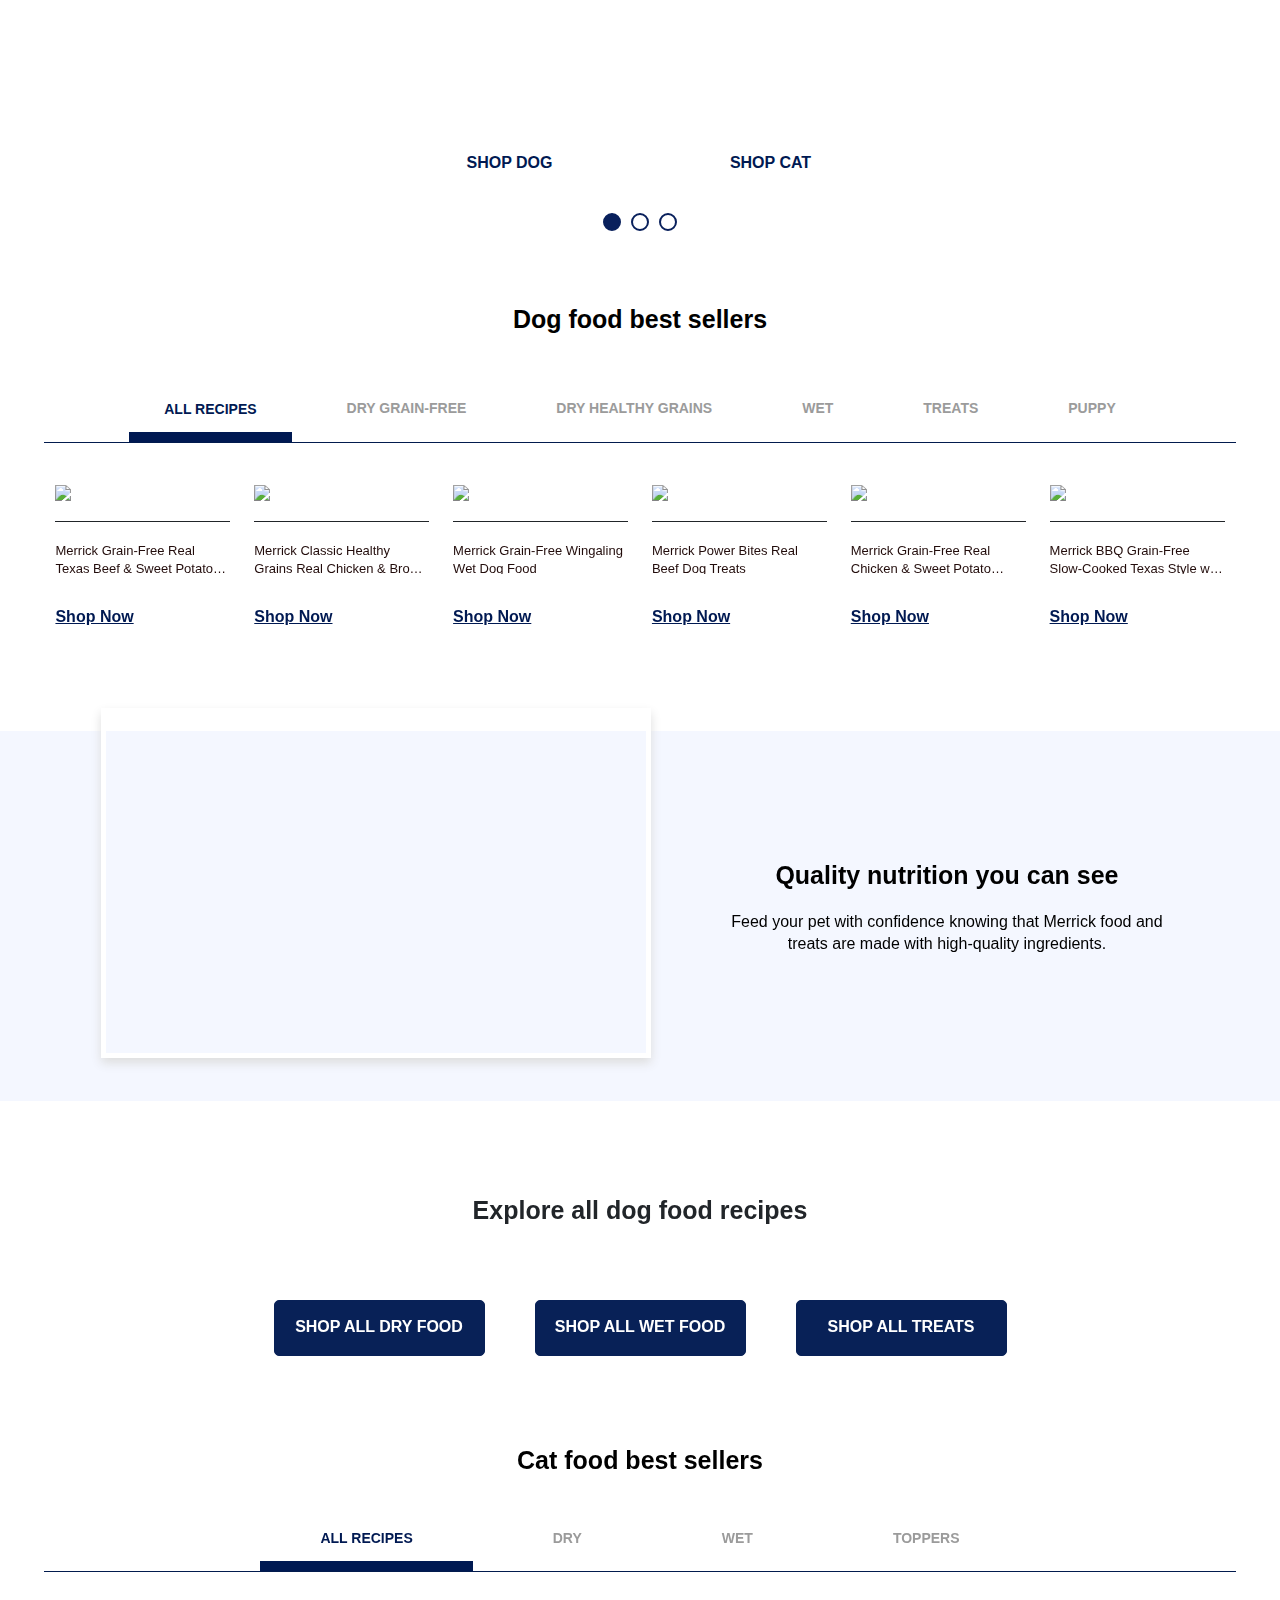
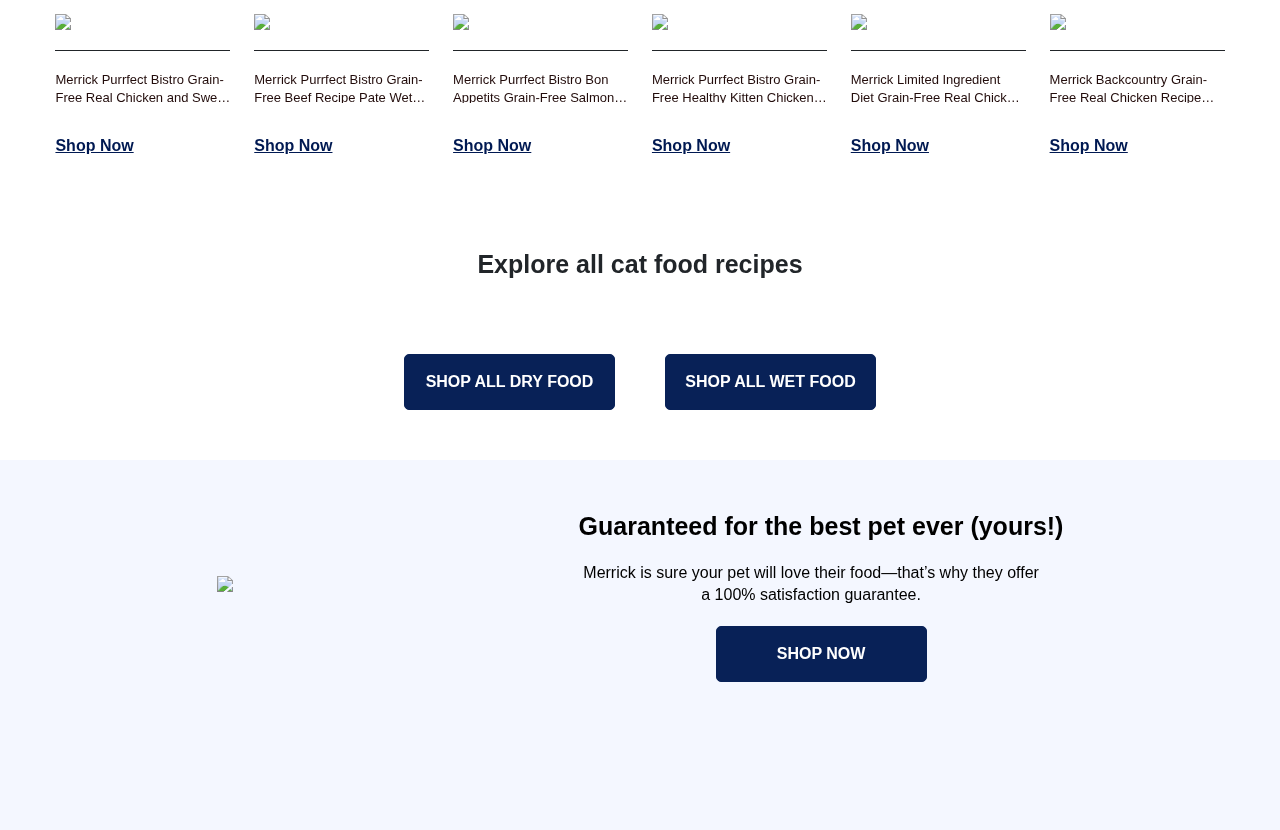
==== commit 98aab500: "Tagging doc and copy updated" ====
--- a/index.html
+++ b/index.html
@@ -24,18 +24,18 @@
         *
         * Lineto.com, 2020
         */
-
-
+    
+    
         @font-face {
             font-family: PetcoCircularCAP-Regular;
             src: url(fonts/PetcoCircularCAP-Regular) format("otf");
         }
-
+    
         @font-face {
             font-family: PetcoCircularCAP-Bold;
             src: url(fonts/PetcoCircularCAP-Bold) format("otf");
         }
-
+    
         .merrickgold-section h1,
         h2,
         h3,
@@ -46,68 +46,68 @@
         button {
             font-family: "PetcoCircularCAP-Bold", arial !important;
         }
-
+    
         .merrickgold-section a {
             display: block;
         }
-
+    
         .merrickgold-section p {
             font-family: "PetcoCircularCAP-Regular", arial !important;
         }
-
+    
         * {
             margin: 0;
             padding: 0;
         }
-
+    
         *,
         *::before,
         *::after {
             box-sizing: border-box;
         }
-
+    
         .merrickgold-section img {
             width: 100%;
         }
-
+    
         .merrickgold-section {
             display: block;
         }
-
+    
         .MiCS_container-fluid {
             width: 100%;
         }
-
+    
         .merrickgold-section__maincontent {
             margin: 0px;
             padding: 0px;
             width: 100%;
             max-width: 100%;
         }
-
+    
         .MiCS_container {
             max-width: 1295px;
             margin: 0 auto;
         }
-
+    
         .MiCS_auto_container_fluid {
             max-width: 1295px;
             margin: 25px auto;
         }
-
+    
         .merrickgold-flex {
             display: flex;
             flex-wrap: nowrap;
             align-items: center;
             justify-content: center;
         }
-
+    
         .cta-box {
             text-align: center;
             margin: 0 auto;
             padding-top: 20px;
         }
-
+    
         .cta-box a {
             width: 211px;
             height: 56px;
@@ -128,28 +128,28 @@
             align-items: center;
             justify-content: center;
         }
-
+    
         .d-hide {
             display: none;
         }
-
+    
         .citrus_merrick_root{
             /* overflow-y: hidden; Hide vertical scrollbar */
             overflow-x: hidden; /* Hide horizontal scrollbar */
         }
-
+    
         /* Hide scrollbar for Chrome, Safari and Opera */
             .citrus_merrick_root::-webkit-scrollbar {
             display: none;
             }
-
+    
             /* Hide scrollbar for IE, Edge and Firefox */
             .citrus_merrick_root {
             -ms-overflow-style: none;  /* IE and Edge */
             scrollbar-width: none;  /* Firefox */
             }
-
-
+    
+    
         /* Slider Updated Raw JS */
         .citrus_merrick_carousel {
             overflow-x: hidden;
@@ -157,8 +157,8 @@
             display: flex;
             justify-content: flex-start;
         }
-
-
+    
+    
         .citrus_merrick_carousel-inner {
             display: flex;
             transition: all ease .5s;
@@ -167,7 +167,7 @@
             justify-content: space-between;
             align-items: flex-end !important;
         }
-
+    
         .citrus_merrick_carousel-item {
             display: flex;
             align-items: center;
@@ -177,7 +177,7 @@
             background-position: center;
             width: 100%;
         }
-
+    
         .citrus_merrick_carousel-controls .prev {
             display: inline-block;
             height: 32px;
@@ -193,7 +193,7 @@
             cursor: pointer;
             opacity: .5;
         }
-
+    
         .citrus_merrick_carousel-controls .next {
             display: inline-block;
             height: 32px;
@@ -209,12 +209,12 @@
             cursor: pointer;
             opacity: .5;
         }
-
+    
         .prev:hover,
         .next:hover {
             opacity: 1;
         }
-
+    
         .citrus_merrick_carousel-indicators {
             position: absolute;
             bottom: 0;
@@ -224,7 +224,7 @@
             border-radius: 5px 5px 0 0;
             padding: 10px 10px 5px;
         }
-
+    
         .citrus_merrick_carousel-indicators span {
             display: inline-block;
             border: 2px solid #09205c;
@@ -233,11 +233,11 @@
             cursor: pointer;
             margin: 0 5px;
         }
-
+    
         .citrus_merrick_carousel-indicators span.active {
             background-color: #09205c;
         }
-
+    
         /****slider styles****/
         .MiCS_hslider_content {
             max-width: 600px;
@@ -246,19 +246,19 @@
             text-align: center;
             padding-bottom: 20px;
         }
-
+    
         .MiCS_hslider_content img {
             max-width: 120px;
             margin: 0 auto;
         }
-
+    
         .MiCS_hslider_content h1 {
             font-family: "PetcoCircularCAP-Bold", arial !important;
             font-size: 36px;
             color: #ffffff;
             line-height: 36px;
         }
-
+    
         .MiCS_hslider_content p {
             max-width: 560px;
             padding: 10px 0px 15px;
@@ -267,7 +267,7 @@
             color: #ffffff;
             margin: 0 auto;
         }
-
+    
         .hslider_btn_area a {
             margin: 0px 25px;
             padding: 20px 60px;
@@ -282,54 +282,54 @@
             min-width: 211px;
             height: 56px;
         }
-
+    
         .hslider_btn_area a:hover {
             background-color: #051131;
             color: #FFFFFF;
         }
-
+    
         /** Sliders options **/
         .merrickgold-section__slider--content .slider_first {
             width: 100%;
             min-height: 240px;
             /* max-height: 518px; */
-            background-image: url("img/citrus_merrick_pov1-bg.jpg");
+            background-image: url("https://assets.petco.com/petco/image/upload/f_auto,q_auto/citrus_merrick_pov1-bg ");
             background-size: cover;
             background-repeat: no-repeat;
             background-position: center;
             display: flex;
             align-items: center;
         }
-
+    
         .merrickgold-section__slider--content .slider_second {
             width: 100%;
             min-height: 240px;
             /* max-height: 518px; */
-            background-image: url("img/citrus_merrick_pov2-bg.jpg");
+            background-image: url("https://assets.petco.com/petco/image/upload/f_auto,q_auto/citrus_merrick_pov2-bg ");
             background-size: cover;
             background-repeat: no-repeat;
             background-position: center;
             display: flex;
             align-items: center;
         }
-
+    
         .merrickgold-section__slider--content .slider_third {
             width: 100%;
             min-height: 240px;
             /* max-height: 518px; */
-            background-image: url("img/citrus_merrick_pov3-bg.jpg");
+            background-image: url("https://assets.petco.com/petco/image/upload/f_auto,q_auto/citrus_merrick_pov3-bg ");
             background-size: cover;
             background-repeat: no-repeat;
             background-position: center;
             display: flex;
             align-items: center;
         }
-
+    
         .merrickgold-section__slider--content .modified_container {
             max-width: 1440px;
             margin: 0 auto;
         }
-
+    
         .merrickgold-section__slider {
             overflow: hidden;
             display: -webkit-box;
@@ -341,7 +341,7 @@
             width: 100%;
             position: relative;
         }
-
+    
         /****slider styles****/
         /**** section head subhead ****/
         .merrickgold-section_header {
@@ -351,7 +351,7 @@
             background-position: center;
             width: 100%;
         }
-
+    
         .merrickgold-section_header h1 {
             text-align: center;
             padding: 40px 15px;
@@ -359,11 +359,11 @@
             font-size: 25px;
             font-weight: bold;
         }
-
+    
         .merrickgold-section_sub_head {
             width: 100%;
         }
-
+    
         .merrickgold-section_sub_head p {
             text-align: center;
             padding: 70px 15px 0;
@@ -371,43 +371,43 @@
             font-size: 25px;
             font-weight: bold;
         }
-
+    
         .merrickgold-section_best_seller_wrapper {
             -webkit-box-align: start;
             -ms-flex-align: start;
             align-items: flex-start;
         }
-
+    
         .merrickgold-section_all_food_wrapper {
             -webkit-box-align: start;
             -ms-flex-align: start;
             align-items: flex-start;
         }
-
+    
         /**** section head subhead ****/
         /***** best seller section ****/
         .MiCS_tab_container {
             margin-bottom: 40px;
         }
-
+    
         .MiCS_tab_nav_area {
             border-bottom: 1px solid #021B4E;
             text-align: center;
             padding: 0px 30px;
             margin-top: 55px;
         }
-
+    
         .best_cat_tabs {
             align-items: flex-start;
             justify-content: center;
             width: 100%;
             border-bottom: 1px solid #021B4E;
         }
-
+    
         .best_dog_tabs {
             border-bottom: 1px solid #021B4E;
         }
-
+    
         /*dog best seller tabs*/
         .MiCS_tab_item {
             text-transform: uppercase;
@@ -421,18 +421,18 @@
             border: none;
             cursor: pointer;
         }
-
+    
         .MiCS_tab_item.MiCS_tab_item_active {
             color: #001952;
             border-bottom: 10px solid #001952;
             margin-top: 12px;
         }
-
+    
         .filterBestDogDiv {
             float: left;
             display: none;
         }
-
+    
         /*dog best seller tabs*/
         /*cat best seller tabs*/
         .MiCS_cat_best_tab_item {
@@ -447,49 +447,49 @@
             border: none;
             cursor: pointer;
         }
-
+    
         .MiCS_cat_best_tab_item:hover {
             color: #001952;
             border-bottom: 10px solid #001952;
         }
-
+    
         .MiCS_cat_best_tab_item.MiCS_cat_best_tab_item_active {
             color: #001952;
             border-bottom: 10px solid #001952;
         }
-
+    
         .filterBestCatDiv {
             float: left;
             display: none;
         }
-
+    
         /*cat best seller tabs*/
         /*best seller tab content*/
         .merrickgold-section__tab-content {
             -ms-flex-wrap: nowrap;
             flex-wrap: nowrap;
         }
-
+    
         .merrickgold-section__tab_content_item {
             width: 23%;
             padding: 0px 1%;
         }
-
+    
         .MiCS_best_seller_product_image {
             padding-bottom: 20px;
             border-bottom: 1px solid #212529;
         }
-
+    
         .MiCS_product {
             text-align: left;
         }
-
+    
         .MiCS_product_info {
             min-height: 65px;
             white-space: normal;
             padding: 0 0 10px 0;
         }
-
+    
         .MiCS_product_title {
             color: #220C0B;
             text-decoration: none;
@@ -507,13 +507,13 @@
             /* visibility: visible;*/
             font-family: "PetcoCircularCAP-Regular", arial !important;
         }
-
+    
         .MiCS_product_button {
             color: #001952;
             font-size: 16px;
             font-weight: bold;
         }
-
+    
         /*best seller tab content*/
         /**** product listing dog food and cat food ****/
         .merrickgold-section__product-listing-content.merrickgold-flex {
@@ -523,7 +523,7 @@
             -ms-flex-pack: left;
             justify-content: left;
         }
-
+    
         /* 
          .merrickgold-section__listed_product_item {
          width: 31%;
@@ -532,23 +532,23 @@
         .MiCS_listing_product {
             text-align: center;
         }
-
+    
         .MiCS_listing_product_info {
             min-height: 50px;
             margin-top: 10px;
         }
-
+    
         .MiCS_listing_product_title {
             text-decoration: none;
             color: #212529;
             font-size: 18px;
         }
-
+    
         .MiCS_listing_product_details {
             font-size: 13px;
             height: 50px;
         }
-
+    
         .MiCS_listing_product_button {
             padding: 24px 48px;
             font-size: 16px;
@@ -558,12 +558,12 @@
             -webkit-transition: .5s;
             transition: .5s;
         }
-
+    
         .MiCS_product_listing_category_area {
             margin: 50px 0px 50px 0px;
             text-align: center;
         }
-
+    
         /*dog food tabs*/
         .MiCS_dog_food_tab {
             width: 211px;
@@ -582,24 +582,24 @@
             color: #ffffff;
             padding-top: 17px;
         }
-
+    
         .MiCS_dog_food_tab:hover {
             background-color: #F3F0F0;
             color: #082157;
             text-decoration: none;
         }
-
+    
         .MiCS_dog_food_tab.MiCS_dog_food_tab_active {
             background-color: #F3F0F0;
             color: #082157;
             text-decoration: none;
         }
-
+    
         .filterDogFoodDiv {
             float: left;
             display: none;
         }
-
+    
         /*dog food tabs*/
         /*cat food tabs*/
         .MiCS_cat_food_tab {
@@ -618,22 +618,22 @@
             background-color: #082157;
             color: #ffffff;
         }
-
+    
         .MiCS_cat_food_tab:hover {
             background-color: #F3F0F0;
             color: #082157;
         }
-
+    
         .MiCS_cat_food_tab.MiCS_cat_food_tab_active {
             background-color: #F3F0F0;
             color: #082157;
         }
-
+    
         .filterCatFoodDiv {
             float: left;
             display: none;
         }
-
+    
         /*cat food tabs*/
         /*****product listing*****/
         /****banner video and image ****/
@@ -642,108 +642,672 @@
             min-height: 370px;
             text-align: center;
         }
-
+    
         .MiCS_video_banner {
             margin-top: 105px;
         }
-
+    
         .MiCS_banner_image {
             max-width: 500px;
             margin: 30px auto;
         }
-
+    
         .MiCS_video_thumb {
             max-width: 500px;
             margin-top: -23px;
             margin-left: auto;
             margin-right: auto;
         }
-
+    
         .MiCS_video_thumb .feature-video iframe {
             border: 5px solid #ffffff;
             box-shadow: 0 5px 10px #ddd;
         }
-
+    
         .MiCS_banner_details {
             max-width: 500px;
             margin: 30px auto;
             color: #000000;
         }
-
+    
         .MiCS_banner_headline {
             padding: 20px 0px;
             font-size: 25px;
             line-height: 32px;
             font-weight: bold;
         }
-
+    
         .MiCS_banner_description {
             font-size: 16px;
             line-height: 22px;
             max-width: 465px;
             white-space: normal;
         }
-
+    
         .MiCS_tab_nav_area_wrapper::-webkit-scrollbar {
             display: none;
         }
-
+    
         /* Hide scrollbar for IE, Edge and Firefox */
         .MiCS_tab_nav_area_wrapper {
         -ms-overflow-style: none;  /* IE and Edge */
         scrollbar-width: none;  /* Firefox */
         }
-
-        .splide__pagination{
-            display: none;
-        }
-
-
-
+    
+        /* Splide CSS */
+        .citrus-merrick-tab-area {
+      overflow: hidden;
+      padding-top: 35px;
+      padding-bottom: 26px;
+    }
+    
+    .citrus-merrick-tab-container {
+      max-width: 1246px;
+      width: 100%;
+      margin: 0 auto;
+    }
+    
+    .citrus_merrick_tab {
+      padding-bottom: 40px;
+    }
+    
+    .citrus_merrick_tab_item span {
+      display: block;
+    }
+    
+    .citrus_merrick_tab_item {
+      padding: 12px 20px;
+      margin: 0px 10px;
+      font-size: 14px;
+      text-decoration: none;
+      border: none;
+      cursor: pointer;
+      color: #6E6B6B;
+      font-family: "PetcoCircularTT-Regular", arial !important;
+      font-weight: 700;
+      line-height: 1.3;
+      text-align: center;
+    }
+    
+    button {
+      font-family: "PetcoCircularTT-Regular", arial !important;
+    }
+    
+    .citrus_merrick_tab_item.citrus_merrick_tab_item_active {
+      color: #001952;
+      border-bottom: 8px solid #001952;
+      margin-top: 8px;
+    }
+    
+    .citrus-merrick-tab__btn {
+      display: -webkit-box;
+      display: -ms-flexbox;
+      display: flex;
+      -webkit-box-pack: center;
+      -ms-flex-pack: center;
+      justify-content: center;
+      -webkit-box-align: center;
+      -ms-flex-align: center;
+      align-items: center;
+      margin-bottom: 30px;
+      border-bottom: 1px solid #021B4E;
+    }
+    
+    .citrus_purebite_dog_tabs .splide__arrow svg {
+      fill: #122359;
+    }
+    
+    .citrus_purebite_dog_tabs .splide__arrow {
+      -ms-flex-align: center;
+      -webkit-box-align: center;
+      align-items: center;
+      background: transparent;
+      border: 1px solid #122359;
+      border-radius: 50%;
+      cursor: pointer;
+      display: -ms-flexbox;
+      display: -webkit-box;
+      display: flex;
+      height: 3.2em;
+      -ms-flex-pack: center;
+      -webkit-box-pack: center;
+      justify-content: center;
+      opacity: 1;
+      padding: 0;
+      position: absolute;
+      top: 50%;
+      -webkit-transform: translateY(-50%);
+      transform: translateY(-50%);
+      width: 3.2em;
+      z-index: 1;
+    }
+    
+    .splide__container {
+      -webkit-box-sizing: border-box;
+              box-sizing: border-box;
+      position: relative;
+    }
+    
+    .splide__list {
+      -webkit-backface-visibility: hidden;
+              backface-visibility: hidden;
+      display: -ms-flexbox;
+      display: -webkit-box;
+      display: flex;
+      height: 100%;
+      margin: 0 !important;
+      padding: 0 !important;
+    }
+    
+    .splide.is-initialized:not(.is-active) .splide__list {
+      display: block;
+    }
+    
+    .splide__pagination {
+      -ms-flex-align: center;
+      -webkit-box-align: center;
+              align-items: center;
+      display: -ms-flexbox;
+      display: -webkit-box;
+      display: flex;
+      -ms-flex-wrap: wrap;
+      flex-wrap: wrap;
+      -ms-flex-pack: center;
+      -webkit-box-pack: center;
+              justify-content: center;
+      margin: 0;
+      pointer-events: none;
+    }
+    
+    .splide__pagination li {
+      display: inline-block;
+      line-height: 1;
+      list-style-type: none;
+      margin: 0;
+      pointer-events: auto;
+    }
+    
+    .splide:not(.is-overflow) .splide__pagination {
+      display: none;
+    }
+    
+    .splide__progress__bar {
+      width: 0;
+    }
+    
+    .splide {
+      position: relative;
+      visibility: hidden;
+    }
+    
+    .splide.is-initialized,
+    .splide.is-rendered {
+      visibility: visible;
+    }
+    
+    .splide__slide {
+      -webkit-backface-visibility: hidden;
+              backface-visibility: hidden;
+      -webkit-box-sizing: border-box;
+              box-sizing: border-box;
+      -ms-flex-negative: 0;
+      flex-shrink: 0;
+      list-style-type: none !important;
+      margin: 0;
+      position: relative;
+    }
+    
+    .splide__slide img {
+      vertical-align: bottom;
+    }
+    
+    .splide__spinner {
+      -webkit-animation: splide-loading 1s linear infinite;
+              animation: splide-loading 1s linear infinite;
+      border: 2px solid #999;
+      border-left-color: transparent;
+      border-radius: 50%;
+      bottom: 0;
+      contain: strict;
+      display: inline-block;
+      height: 20px;
+      left: 0;
+      margin: auto;
+      position: absolute;
+      right: 0;
+      top: 0;
+      width: 20px;
+    }
+    
+    .splide__sr {
+      clip: rect(0 0 0 0);
+      border: 0;
+      height: 1px;
+      margin: -1px;
+      overflow: hidden;
+      padding: 0;
+      position: absolute;
+      width: 1px;
+    }
+    
+    .splide__toggle.is-active .splide__toggle__play,
+    .splide__toggle__pause {
+      display: none;
+    }
+    
+    .splide__toggle.is-active .splide__toggle__pause {
+      display: inline;
+    }
+    
+    .splide__track {
+      overflow: hidden;
+      position: relative;
+      z-index: 0;
+    }
+    
+    @-webkit-keyframes splide-loading {
+      0% {
+        -webkit-transform: rotate(0);
+                transform: rotate(0);
+      }
+      to {
+        -webkit-transform: rotate(1turn);
+                transform: rotate(1turn);
+      }
+    }
+    
+    @keyframes splide-loading {
+      0% {
+        -webkit-transform: rotate(0);
+                transform: rotate(0);
+      }
+      to {
+        -webkit-transform: rotate(1turn);
+                transform: rotate(1turn);
+      }
+    }
+    
+    .splide__track--draggable {
+      -webkit-touch-callout: none;
+      -webkit-user-select: none;
+      -ms-user-select: none;
+      -moz-user-select: none;
+           user-select: none;
+    }
+    
+    .splide__track--fade > .splide__list > .splide__slide {
+      margin: 0 !important;
+      opacity: 0;
+      z-index: 0;
+    }
+    
+    .splide__track--fade > .splide__list > .splide__slide.is-active {
+      opacity: 1;
+      z-index: 1;
+    }
+    
+    .splide--rtl {
+      direction: rtl;
+    }
+    
+    .splide__track--ttb > .splide__list {
+      display: block;
+    }
+    
+    .splide__arrow {
+      -ms-flex-align: center;
+      -webkit-box-align: center;
+              align-items: center;
+      background: #ccc;
+      border: 0;
+      border-radius: 50%;
+      cursor: pointer;
+      display: -ms-flexbox;
+      display: -webkit-box;
+      display: flex;
+      height: 2em;
+      -ms-flex-pack: center;
+      -webkit-box-pack: center;
+              justify-content: center;
+      opacity: .7;
+      padding: 0;
+      position: absolute;
+      top: 50%;
+      -webkit-transform: translateY(-50%);
+              transform: translateY(-50%);
+      width: 2em;
+      z-index: 1;
+    }
+    
+    .splide__arrow svg {
+      fill: #000;
+      height: 1.2em;
+      width: 1.2em;
+    }
+    
+    .splide__arrow:hover:not(:disabled) {
+      opacity: .9;
+    }
+    
+    .splide__arrow:disabled {
+      opacity: .3;
+    }
+    
+    .splide__arrow:focus-visible {
+      outline: 3px solid #0bf;
+      outline-offset: 3px;
+    }
+    
+    .splide__arrow--prev {
+      left: 1em;
+    }
+    
+    .splide__arrow--prev svg {
+      -webkit-transform: scaleX(-1);
+              transform: scaleX(-1);
+    }
+    
+    .splide__arrow--next {
+      right: 1em;
+    }
+    
+    .splide.is-focus-in .splide__arrow:focus {
+      outline: 3px solid #0bf;
+      outline-offset: 3px;
+    }
+    
+    .splide__pagination {
+      bottom: .5em;
+      left: 0;
+      padding: 0 1em;
+      position: absolute;
+      right: 0;
+      z-index: 1;
+      display: none;
+    }
+    
+    .splide__pagination__page {
+      background: #ccc;
+      border: 0;
+      border-radius: 50%;
+      display: inline-block;
+      height: 8px;
+      margin: 3px;
+      opacity: .7;
+      padding: 0;
+      position: relative;
+      -webkit-transition: -webkit-transform .2s linear;
+      transition: -webkit-transform .2s linear;
+      transition: transform .2s linear;
+      transition: transform .2s linear, -webkit-transform .2s linear;
+      width: 8px;
+    }
+    
+    .splide__pagination__page.is-active {
+      background: #fff;
+      -webkit-transform: scale(1.4);
+              transform: scale(1.4);
+      z-index: 1;
+    }
+    
+    .splide__pagination__page:hover {
+      cursor: pointer;
+      opacity: .9;
+    }
+    
+    .splide__pagination__page:focus-visible {
+      outline: 3px solid #0bf;
+      outline-offset: 3px;
+    }
+    
+    .splide.is-focus-in .splide__pagination__page:focus {
+      outline: 3px solid #0bf;
+      outline-offset: 3px;
+    }
+    
+    .splide__progress__bar {
+      background: #ccc;
+      height: 3px;
+    }
+    
+    .splide__slide {
+      -webkit-tap-highlight-color: rgba(0, 0, 0, 0);
+    }
+    
+    .splide__slide:focus {
+      outline: 0;
+    }
+    
+    @supports (outline-offset: -3px) {
+      .splide__slide:focus-visible {
+        outline: 3px solid #0bf;
+        outline-offset: -3px;
+      }
+    }
+    
+    @media screen and (-ms-high-contrast: none) {
+      .splide__slide:focus-visible {
+        border: 3px solid #0bf;
+      }
+    }
+    
+    @supports (outline-offset: -3px) {
+      .splide.is-focus-in .splide__slide:focus {
+        outline: 3px solid #0bf;
+        outline-offset: -3px;
+      }
+    }
+    
+    @media screen and (-ms-high-contrast: none) {
+      .splide.is-focus-in .splide__slide:focus {
+        border: 3px solid #0bf;
+      }
+      .splide.is-focus-in .splide__track > .splide__list > .splide__slide:focus {
+        border-color: #0bf;
+      }
+    }
+    
+    .splide__toggle {
+      cursor: pointer;
+    }
+    
+    .splide__toggle:focus-visible {
+      outline: 3px solid #0bf;
+      outline-offset: 3px;
+    }
+    
+    .splide.is-focus-in .splide__toggle:focus {
+      outline: 3px solid #0bf;
+      outline-offset: 3px;
+    }
+    
+    .splide__track--nav > .splide__list > .splide__slide {
+      border: 3px solid transparent;
+      cursor: pointer;
+    }
+    
+    .splide__track--nav > .splide__list > .splide__slide.is-active {
+      border: 3px solid #000;
+    }
+    
+    .splide__arrows--rtl .splide__arrow--prev {
+      left: auto;
+      right: 1em;
+    }
+    
+    .splide__arrows--rtl .splide__arrow--prev svg {
+      -webkit-transform: scaleX(1);
+              transform: scaleX(1);
+    }
+    
+    .splide__arrows--rtl .splide__arrow--next {
+      left: 1em;
+      right: auto;
+    }
+    
+    .splide__arrows--rtl .splide__arrow--next svg {
+      -webkit-transform: scaleX(-1);
+              transform: scaleX(-1);
+    }
+    
+    .splide__arrows--ttb .splide__arrow {
+      left: 50%;
+      -webkit-transform: translate(-50%);
+              transform: translate(-50%);
+    }
+    
+    .splide__arrows--ttb .splide__arrow--prev {
+      top: 1em;
+    }
+    
+    .splide__arrows--ttb .splide__arrow--prev svg {
+      -webkit-transform: rotate(-90deg);
+              transform: rotate(-90deg);
+    }
+    
+    .splide__arrows--ttb .splide__arrow--next {
+      bottom: 1em;
+      top: auto;
+    }
+    
+    .splide__arrows--ttb .splide__arrow--next svg {
+      -webkit-transform: rotate(90deg);
+              transform: rotate(90deg);
+    }
+    
+    .splide__pagination--ttb {
+      bottom: 0;
+      display: -ms-flexbox;
+      display: -webkit-box;
+      display: flex;
+      -ms-flex-direction: column;
+      -webkit-box-orient: vertical;
+      -webkit-box-direction: normal;
+              flex-direction: column;
+      left: auto;
+      padding: 1em 0;
+      right: .5em;
+      top: 0;
+    }
+    /*# sourceMappingURL=splide.css.map */
+    
+    
+    .splide__arrow:disabled {
+      opacity: 0;
+    }
+    
+    .citrus_merrick_tab_controls {
+      display: -webkit-box;
+      display: -ms-flexbox;
+      display: flex;
+      -ms-flex-wrap: wrap;
+      flex-wrap: wrap;
+      -webkit-box-pack: center;
+      -ms-flex-pack: center;
+      justify-content: center;
+      overflow: hidden;
+    }
+    
+    .citrus_merrick_tab_wrapper .splide__pagination {
+      display: none;
+    }
+    
+    .citrus-meet-tab-product > a {
+      color: #001952;
+      font-size: 16px;
+      display: block;
+      font-family: "PetcoCircularTT-Bold", arial !important;
+      text-decoration: underline;
+    }
+    
+    .citrus_merrick_tab_controls .splide__arrow--next {
+      right: 0px;
+    }
+    
+    .citrus_merrick_tab_controls .splide__arrow--prev {
+      left: 2px;
+    }
+    
+    .citrus_merrick_tab_controls .splide__arrow svg {
+      fill: #122359;
+    }
+    
+    .citrus_merrick_tab_controls .splide__arrow {
+      -ms-flex-align: center;
+      -webkit-box-align: center;
+      align-items: center;
+      background: #ffffff;
+      border: 1px solid #122359;
+      border-radius: 50%;
+      cursor: pointer;
+      display: -ms-flexbox;
+      display: -webkit-box;
+      display: flex;
+      height: 2.2em;
+      -ms-flex-pack: center;
+      -webkit-box-pack: center;
+      justify-content: center;
+      opacity: 1;
+      padding: 0;
+      position: absolute;
+      top: 50%;
+      -webkit-transform: translateY(-50%);
+      transform: translateY(-50%);
+      width: 2.2em;
+      z-index: 1;
+    }
+    
+    /* custom css */
+    .splide__arrow:disabled {
+      opacity: 0;
+    }
+    
+    
+    
         @media only screen and (min-width: 2100px) {
             .merrickgold-section__slider--content .slider_first {
                 min-height: 420px;
             }
-
+    
             .merrickgold-section__slider--content .slider_second {
                 min-height: 420px;
             }
-
+    
             .merrickgold-section__slider--content .slider_third {
                 min-height: 420px;
             }
         }
-
+    
         @media only screen and (min-width: 1920px) and (max-width:2559px) {
             .merrickgold-section__slider--content .slider_first {
                 min-height: 320px;
             }
-
+    
             .merrickgold-section__slider--content .slider_second {
                 min-height: 320px;
             }
-
+    
             .merrickgold-section__slider--content .slider_third {
                 min-height: 320px;
             }
         }
-
+    
         @media only screen and (min-width: 1024px) and (max-width: 1279px) {
             .merrickgold-section__slider--content .slider_first {
                 min-height: 170px;
                 background-size: contain;
             }
-
+    
             .merrickgold-section__slider--content .slider_second {
                 min-height: 170px;
                 background-size: contain;
             }
-
+    
             .merrickgold-section__slider--content .slider_third {
                 min-height: 170px;
                 background-size: contain;
             }
-
+    
             .hslider_btn_area a {
                 margin: 0;
                 padding: 10px 15px;
@@ -755,45 +1319,45 @@
                 color: #fff;
                 text-decoration: underline;
             }
-
+    
             .MiCS_hslider_content h1 {
                 font-size: 24px;
                 line-height: 26px;
             }
-
+    
             .MiCS_hslider_content p {
                 max-width: 460px;
                 padding: 7px 0px 10px;
                 font-size: 14px;
             }
-
+    
             .MiCS_product_info {
                 min-height: 85px;
             }
-
+    
             .MiCS_video_thumb .feature-video iframe {
                 max-width: 90%;
                 height: 300px;
             }
-
-        }
-
+    
+        }
+    
         @media only screen and (min-width: 768px) and (max-width: 1023px) {
             .merrickgold-section__slider--content .slider_first {
                 min-height: 130px;
                 background-size: contain;
             }
-
+    
             .merrickgold-section__slider--content .slider_second {
                 min-height: 130px;
                 background-size: contain;
             }
-
+    
             .merrickgold-section__slider--content .slider_third {
                 min-height: 130px;
                 background-size: contain;
             }
-
+    
             .hslider_btn_area a {
                 margin: 0;
                 padding: 0 15px 10px;
@@ -805,43 +1369,43 @@
                 color: #fff;
                 text-decoration: underline;
             }
-
+    
             .MiCS_hslider_content h1 {
                 font-size: 21px;
                 line-height: 22px;
             }
-
+    
             .MiCS_hslider_content p {
                 max-width: 360px;
                 padding: 5px 0px 5px;
                 font-size: 12px;
             }
-
-        }
-
+    
+        }
+    
         @media only screen and (min-width:992px) {
             .MiCS_container {
                 max-width: 100%;
                 padding: 0px 3.4%;
                 margin: 25px auto;
             }
-
+    
             .MiCS_auto_container_fluid {
                 max-width: 100%;
                 padding: 0px 3.4%;
             }
-
+    
             .merrickgold-section__listed_product_item {
                 width: 24%;
                 padding: 3% 0%;
             }
-
+    
             .merrickgold-section__product-listing-content.merrickgold-flex {
                 justify-content: center;
             }
-
-        }
-
+    
+        }
+    
         /* laptop, desktop, large devices*/
         /* table, landscape tablet */
         @media screen and (min-width: 768px) and (max-width: 991px) {
@@ -850,39 +1414,39 @@
                 padding: 0px 5%;
                 margin: 25px auto;
             }
-
+    
             .MiCS_auto_container_fluid {
                 max-width: 100%;
                 padding: 0% 0% 0% 5.5%;
             }
-
+    
             .MiCS_product_info {
                 min-height: 100px;
                 white-space: normal;
                 padding: 0 0 10px 0;
             }
-
+    
             .MiCS_dog_food_tab {
                 width: 190px;
                 margin: 0px 10px;
                 font-size: 14px;
                 padding-top: 15px;
             }
-
+    
             .MiCS_cat_food_tab {
                 width: 190px;
                 margin: 0px 10px;
                 font-size: 14px;
             }
-
+    
             .MiCS_tab_item {
                 padding: 15px 18px;
             }
-
+    
             .MiCS_cat_best_tab_item {
                 padding: 15px 15px;
             }
-
+    
             /*tab contents*/
             .merrickgold-section__tab-content.merrickgold-flex {
                 -ms-flex-wrap: nowrap;
@@ -891,9 +1455,9 @@
                 -ms-flex-pack: left;
                 justify-content: left;
             }
-
+    
             .merrickgold-section__tab_content_item {}
-
+    
             .merrickgold-section__tab-content {
                 width: 100%;
                 padding: 0px;
@@ -901,16 +1465,16 @@
                 overflow-y: hidden;
                 white-space: nowrap;
             }
-
+    
             .merrickgold-section__product-listing-content.merrickgold-flex {
                 flex-wrap: nowrap;
             }
-
+    
             .merrickgold-section__listed_product_item {
                 width: 24%;
                 padding: 0% 0%;
             }
-
+    
             .merrickgold-section__product-listing-content {
                 width: 450%;
                 padding: 0px;
@@ -918,130 +1482,130 @@
                 overflow-y: hidden;
                 white-space: nowrap;
             }
-
+    
             .merrickgold-section__product-listing-content.cat_listing {
                 width: 100%;
             }
-
+    
             /* tab contents */
             .merrickgold-section_best_seller_wrapper {
                 overflow-y: auto;
             }
-
+    
             .merrickgold-section_all_food_wrapper {
                 overflow-y: auto;
             }
-
+    
             .merrickgold-section__listed_product_item {
                 /* width: 50%; */
             }
-
+    
             /* banner */
             .MiCS_video_banner {
                 margin-top: 150px;
             }
-
+    
             .MiCS_banner>.merrickgold-flex {
                 -ms-flex-wrap: wrap;
                 flex-wrap: wrap;
                 flex-flow: column;
             }
-
+    
             .MiCS_banner_details {
                 margin-top: 0px;
             }
-
+    
             .MiCS_banner_headline {
                 font-size: 14px;
                 margin-top: 0px;
             }
-
+    
             .MiCS_banner_description {
                 font-size: 12px;
             }
-
+    
             .MiCS_video_thumb {
                 max-width: 80%;
                 margin-top: -70px;
             }
-
+    
             .MiCS_banner_image {
                 max-width: 80%;
             }
-
+    
             .MiCS_banner_details {
                 max-width: 80%;
             }
-
+    
             .MiCS_banner_headline {
                 font-size: 20px;
             }
-
+    
             /**banner*/
-
+    
             .MiCS_video_thumb .feature-video iframe {
                 max-height: 300px;
             }
         }
-
+    
         /* table, landscape tablet */
         /* mobile and small devices */
         @media only screen and (max-width: 767px) {
-
+    
             .d-hide {
                 display: block;
             }
-
+    
             .MiCS_video_thumb .feature-video iframe {
                 max-width: 100%;
                 height: 300px;
             }
-
+    
             .MiCS_container {
                 max-width: 100%;
                 padding: 0px 5%;
                 margin: 25px auto;
             }
-
+    
             .merrickgold-section_best_seller_wrapper {
                 overflow-y: auto;
             }
-
+    
             .merrickgold-section_all_food_wrapper {
                 overflow-y: auto;
             }
-
+    
             .MiCS_tab_nav_area_wrapper {
                 overflow-y: auto;
             }
-
+    
             .MiCS_tab_item {
                 width: 72%;
             }
-
+    
             .best_cat_tabs {
                 align-items: flex-start;
                 justify-content: flex-start;
                 width: 120%;
                 border-bottom: 1px solid #021B4E;
             }
-
+    
             .best_dog_tabs {
                 width: 280%;
                 border-bottom: 1px solid #021B4E;
             }
-
+    
             .MiCS_container {
                 max-width: 100%;
                 padding: 0px 5.5%;
                 margin: 25px auto;
             }
-
+    
             .MiCS_auto_container_fluid {
                 max-width: 100%;
                 padding: 0% 0% 0% 5.5%;
             }
-
+    
             /*slider*/
             .hslider_btn_area a {
                 margin: 0;
@@ -1054,66 +1618,66 @@
                 color: #fff;
                 text-decoration: underline;
             }
-
+    
             .merrickgold-section__slider {
                 width: 100%;
                 margin-bottom: 50px;
             }
-
+    
             .merrickgold-section__slider--content .slider_first {
                 min-height: 405px;
-                background-image: url("img/citrus_merrick_pov1-bg_mob.jpg");
+                background-image: url("https://assets.petco.com/petco/image/upload/f_auto,q_auto/citrus_merrick_pov1-bg_mob ");
                 background-size: cover;
                 align-items: flex-start;
                 padding-top: 20px;
             }
-
+    
             .merrickgold-section__slider--content .slider_second {
                 min-height: 405px;
-                background-image: url("img/citrus_merrick_pov2-bg_mob.jpg");
+                background-image: url("https://assets.petco.com/petco/image/upload/f_auto,q_auto/citrus_merrick_pov2-bg_mob ");
                 background-size: cover;
                 align-items: flex-start;
                 padding-top: 20px;
             }
-
+    
             .merrickgold-section__slider--content .slider_third {
                 min-height: 405px;
-                background-image: url("img/citrus_merrick_pov3-bg_mob.jpg");
+                background-image: url("https://assets.petco.com/petco/image/upload/f_auto,q_auto/citrus_merrick_pov3-bg_mob ");
                 background-size: cover;
                 align-items: flex-start;
                 padding-top: 20px;
             }
-
+    
             .MiCS_hslider_content {
                 max-width: 100%;
             }
-
+    
             .MiCS_hslider_content h1 {
                 font-size: 25px;
                 padding: 0 10px;
                 line-height: 28px;
             }
-
+    
             .MiCS_hslider_content p {
                 max-width: 370px;
                 margin: 0 auto;
                 padding: 10px 5px 0;
                 font-size: 12px;
             }
-
+    
             .hslider_btn_area.merrickgold-flex {
                 -ms-flex-wrap: wrap;
                 flex-wrap: wrap;
             }
-
+    
             .navigation-auto {
                 left: 37%;
             }
-
+    
             .navigation-manual {
                 display: none;
             }
-
+    
             /*slider end */
             /*tab contents*/
             .merrickgold-section__tab-content.merrickgold-flex {
@@ -1123,11 +1687,11 @@
                 -ms-flex-pack: left;
                 justify-content: left;
             }
-
+    
             .merrickgold-section__tab_content_item {
                 width: 65%;
             }
-
+    
             .merrickgold-section__tab-content {
                 width: 97%;
                 padding: 0px;
@@ -1135,19 +1699,19 @@
                 overflow-y: hidden;
                 white-space: nowrap;
             }
-
+    
             .citrus_merrick_tab_controls .splide__arrow{
                 display: none;
             }
             .splide__pagination{
                 display: none;
             }
-
+    
             .merrickgold-section__listed_product_item {
                 width: 67%;
                 padding: 1% 0%;
             }
-
+    
             .merrickgold-section__product-listing-content {
                 width: 450%;
                 padding: 0px;
@@ -1155,43 +1719,43 @@
                 overflow-y: hidden;
                 white-space: nowrap;
             }
-
+    
             .merrickgold-section__product-listing-content.cat_listing {
                 width: 201%;
             }
-
+    
             /*section header s*/
             .merrickgold-section_header h1 {
                 font-size: 20px;
                 padding: 44px 16px;
             }
-
+    
             /*section header e*/
             /*dog best seller tabs*/
             .MiCS_tab_container {
                 margin-bottom: 0px;
             }
-
+    
             .MiCS_product_info {
                 min-height: 90px;
                 white-space: normal;
                 padding: 0 0 10px 0;
             }
-
+    
             .MiCS_tab_item {
                 margin: 0px 1%;
                 padding: 15px 0%;
                 font-size: 12px;
             }
-
+    
             .MiCS_tab_item:hover {
                 border-bottom: 6px solid #001952;
             }
-
+    
             .MiCS_tab_item.MiCS_tab_item_active {
                 border-bottom: 6px solid #001952;
             }
-
+    
             /*dog best seller tabs e*/
             /*catg best seller tabs*/
             .MiCS_cat_best_tab_item {
@@ -1199,44 +1763,44 @@
                 font-size: 12px;
                 min-width: 170px;
             }
-
+    
             .MiCS_cat_best_tab_item {
                 padding: 15px 25px;
                 font-size: 12px;
             }
-
+    
             .MiCS_cat_best_tab_item:hover {
                 border-bottom: 6px solid #001952;
             }
-
+    
             .MiCS_cat_best_tab_item.MiCS_cat_best_tab_item_active {
                 border-bottom: 6px solid #001952;
             }
-
+    
             /*cat best seller tabs e*/
             /*tab contnets*/
             .MiCS_tab_nav_area {
                 margin-top: 0px;
             }
-
+    
             .MiCS_product_button {
                 font-size: 12px;
             }
-
+    
             /*tab conent*/
             /*product listing */
             .MiCS_product_listing_category_area {
                 margin-bottom: 50px;
             }
-
+    
             .MiCS_product_listing_category_area>.merrickgold-flex {
                 flex-wrap: wrap;
             }
-
+    
             .pad_me {
                 padding-top: 10px;
             }
-
+    
             .MiCS_dog_food_tab,
             .MiCS_cat_food_tab {
                 margin: 10px 0;
@@ -1247,7 +1811,7 @@
                 text-decoration: underline;
                 text-transform: capitalize;
             }
-
+    
             .cta-box a {
                 border: none;
                 background-color: unset;
@@ -1255,7 +1819,7 @@
                 text-decoration: underline;
                 text-transform: capitalize;
             }
-
+    
             .merrickgold-section__product-listing-content.merrickgold-flex {
                 -ms-flex-wrap: nowrap;
                 flex-wrap: nowrap;
@@ -1263,57 +1827,57 @@
                 -ms-flex-pack: left;
                 justify-content: left;
             }
-
+    
             .MiCS_listing_product_details {
                 white-space: normal;
             }
-
+    
             .MiCS_listing_product_button {
                 padding: 12px 20px;
                 font-size: 14px;
             }
-
+    
             /*product listing */
             /* banner */
             .MiCS_video_banner {
                 margin-top: 50px;
             }
-
+    
             .MiCS_banner>.merrickgold-flex {
                 -ms-flex-wrap: wrap;
                 flex-wrap: wrap;
                 flex-flow: column;
             }
-
+    
             .MiCS_banner_details {
                 margin-top: 0px;
             }
-
+    
             .MiCS_banner_headline {
                 font-size: 14px;
                 margin-top: 0px;
             }
-
+    
             .MiCS_banner_description {
                 font-size: 12px;
             }
-
+    
             /**banner e*/
         }
-
+    
         @media only screen and (max-width : 480px) {
-
+    
             .MiCS_video_thumb .feature-video iframe {
                 max-width: 100%;
                 max-height: 250px;
             }
         }
-
+    
         /* mobile and small devices e*/
         .show {
             display: block;
         }
-
+    
         .citrusTabShow {
             display: block;
         }
@@ -1542,7 +2106,7 @@
                                                     <a href="https://www.petco.com/shop/en/petcostore/product/merrick-grain-free-large-breed-chicken-recipe-dry-dog-food-22-lbs-3116826"
                                                         manual_cm_sp="sponsoredbrandpage:merrick:allrecipes:5:grainfreechicksweetpotatolargebreeddrydog:image"
                                                         onclick="clickTrackLink(this);"><img
-                                                            src="img/citrus-merrick-dog-all-5.jpg"></a>
+                                                            src="https://assets.petco.com/petco/image/upload/f_auto,q_auto/citrus-merrick-dog-all-5 "></a>
                                                 </div>
                                                 <div class="MiCS_product_info">
                                                     <a href="https://www.petco.com/shop/en/petcostore/product/merrick-grain-free-large-breed-chicken-recipe-dry-dog-food-22-lbs-3116826"
@@ -1563,19 +2127,19 @@
                                             class="merrickgold-section__tab_content_item filterBestDogDiv dog_all_recipes splide__slide">
                                             <div class="MiCS_product">
                                                 <div class="MiCS_best_seller_product_image">
-                                                    <a href="https://www.petco.com/shop/en/petcostore/product/default-product-name-3013755"
+                                                    <a href="https://www.petco.com/shop/en/petcostore/product/merrick-bbq-grain-free-slow-cooked-texas-style-with-braised-beef-canned-wet-dog-food-127-oz-3013755"
                                                         manual_cm_sp="sponsoredbrandpage:merrick:allrecipes:6:grainfreeslowcookedtexasbraisedbeefwetdog:image"
                                                         onclick="clickTrackLink(this);"><img
-                                                            src="img/citrus-merrick-dog-all-6.jpg"></a>
-                                                </div>
-                                                <div class="MiCS_product_info">
-                                                    <a href="https://www.petco.com/shop/en/petcostore/product/default-product-name-3013755"
+                                                            src="https://assets.petco.com/petco/image/upload/f_auto,q_auto/citrus-merrick-dog-all-6 "></a>
+                                                </div>
+                                                <div class="MiCS_product_info">
+                                                    <a href="https://www.petco.com/shop/en/petcostore/product/merrick-bbq-grain-free-slow-cooked-texas-style-with-braised-beef-canned-wet-dog-food-127-oz-3013755"
                                                         manual_cm_sp="sponsoredbrandpage:merrick:allrecipes:6:grainfreeslowcookedtexasbraisedbeefwetdog:headline"
                                                         onclick="clickTrackLink(this);" class="MiCS_product_title">Merrick
                                                         BBQ Grain-Free Slow-Cooked Texas Style with Braised Beef Canned Wet
                                                         Dog Food </a>
                                                 </div>
-                                                <a href="https://www.petco.com/shop/en/petcostore/product/default-product-name-3013755"
+                                                <a href="https://www.petco.com/shop/en/petcostore/product/merrick-bbq-grain-free-slow-cooked-texas-style-with-braised-beef-canned-wet-dog-food-127-oz-3013755"
                                                     manual_cm_sp="sponsoredbrandpage:merrick:allrecipes:6:grainfreeslowcookedtexasbraisedbeefwetdog:shopnow"
                                                     onclick="clickTrackLink(this);" class="MiCS_product_button">Shop Now</a>
                                             </div>
@@ -1664,19 +2228,17 @@
                                             <div class="MiCS_product">
                                                 <div class="MiCS_best_seller_product_image">
                                                     <a href="https://www.petco.com/shop/en/petcostore/product/merrick-grain-free-limited-ingredient-diet-salmon-recipe-dry-dog-food"
-                                                        manual_cm_sp="sponsoredbrandpage:merrick:contentmod2drygrainfree:4:grainfreelimitedingredientdietsdrydogfood:image"
+                                                        manual_cm_sp="sponsoredbrandpage:merrick:drygrainfree:4:grainfreelimtedingredientdietsalmonsweetpotatodrydog:image"
                                                         onclick="clickTrackLink(this)"><img
                                                             src="https://assets.petco.com/petco/image/upload/f_auto,q_auto/dog_best_grain_4"></a>
                                                 </div>
                                                 <div class="MiCS_product_info">
                                                     <a href="https://www.petco.com/shop/en/petcostore/product/merrick-grain-free-limited-ingredient-diet-salmon-recipe-dry-dog-food"
-                                                        manual_cm_sp="sponsoredbrandpage:merrick:contentmod2drygrainfree:4:grainfreelimitedingredientdietsdrydogfood:headline"
-                                                        onclick="clickTrackLink(this)" class="MiCS_product_title">Merrick
-                                                        Grain-Free Limited Ingredient Diet Salmon & Sweet Potato Recipe Dry
-                                                        Dog Food </a>
+                                                        manual_cm_sp="sponsoredbrandpage:merrick:drygrainfree:4:grainfreelimtedingredientdietsalmonsweetpotatodrydog:headline"
+                                                        onclick="clickTrackLink(this)" class="MiCS_product_title">Merrick Limited Ingredients Diet Grain Free Salmon and Sweet Potato, Premium and Healthy Kibble Dry Dog Food</a>
                                                 </div>
                                                 <a href="https://www.petco.com/shop/en/petcostore/product/merrick-grain-free-limited-ingredient-diet-salmon-recipe-dry-dog-food"
-                                                    manual_cm_sp="sponsoredbrandpage:merrick:contentmod2drygrainfree:4:grainfreelimitedingredientdietsdrydogfood:shopnow"
+                                                    manual_cm_sp="sponsoredbrandpage:merrick:drygrainfree:4:grainfreelimtedingredientdietsalmonsweetpotatodrydog:shopnow"
                                                     onclick="clickTrackLink(this)" class="MiCS_product_button">Shop Now</a>
                                             </div>
                                         </div>
@@ -1690,7 +2252,7 @@
                                                     <a href="https://www.petco.com/shop/en/petcostore/product/merrick-grain-free-large-breed-chicken-recipe-dry-dog-food-22-lbs-3116826"
                                                         manual_cm_sp="sponsoredbrandpage:merrick:drygrainfree:5:grainfreerealchickensweetpotatolargebreeddrydog:image"
                                                         onclick="clickTrackLink(this)"><img
-                                                            src="img/citrus-merrick-dog-dry-5.jpg"></a>
+                                                            src="https://assets.petco.com/petco/image/upload/f_auto,q_auto/citrus-merrick-dog-dry-5 "></a>
                                                 </div>
                                                 <div class="MiCS_product_info">
                                                     <a href="https://www.petco.com/shop/en/petcostore/product/merrick-grain-free-large-breed-chicken-recipe-dry-dog-food-22-lbs-3116826"
@@ -1714,7 +2276,7 @@
                                                     <a href="https://www.petco.com/shop/en/petcostore/product/merrick-grain-free-lamb-sweet-potato-recipe-dry-dog-food-22-lbs-3112420"
                                                         manual_cm_sp="sponsoredbrandpage:merrick:drygrainfree:6:grainfreereallambsweetpotatodrydog:image"
                                                         onclick="clickTrackLink(this)"><img
-                                                            src="img/citrus-merrick-dog-dry-6.jpg"></a>
+                                                            src="https://assets.petco.com/petco/image/upload/f_auto,q_auto/citrus-merrick-dog-dry-6 "></a>
                                                 </div>
                                                 <div class="MiCS_product_info">
                                                     <a href="https://www.petco.com/shop/en/petcostore/product/merrick-grain-free-lamb-sweet-potato-recipe-dry-dog-food-22-lbs-3112420"
@@ -1843,7 +2405,7 @@
                                                     <a href="https://www.petco.com/shop/en/petcostore/product/merrick-healthy-grains-large-breed-recipe-adult-dry-dog-food-30-lbs-3322371"
                                                         manual_cm_sp="sponsoredbrandpage:merrick:dryhealhtygrains:5:healthygrainslargebreeddrydog:shopnow:image"
                                                         onclick="clickTrackLink(this)"><img
-                                                            src="img/citrus-merrick-dog-dry_health-5.jpg"></a>
+                                                            src="https://assets.petco.com/petco/image/upload/f_auto,q_auto/citrus-merrick-dog-dry_health-5 "></a>
                                                 </div>
                                                 <div class="MiCS_product_info">
                                                     <a href="https://www.petco.com/shop/en/petcostore/product/merrick-healthy-grains-large-breed-recipe-adult-dry-dog-food-30-lbs-3322371"
@@ -1866,7 +2428,7 @@
                                                     <a href="https://www.petco.com/shop/en/petcostore/product/merrick-healthy-grains-real-salmon-and-brown-rice-recipe-with-ancient-grains-adult-dry-dog-food-25-lbs-3322363"
                                                         manual_cm_sp="sponsoredbrandpage:merrick:dryhealhtygrains:6:healthygrainsrealsalmonbrownricedrydog:image"
                                                         onclick="clickTrackLink(this)"><img
-                                                            src="img/citrus-merrick-dog-dry_health-6.jpg"></a>
+                                                            src="https://assets.petco.com/petco/image/upload/f_auto,q_auto/citrus-merrick-dog-dry_health-6 "></a>
                                                 </div>
                                                 <div class="MiCS_product_info">
                                                     <a href="https://www.petco.com/shop/en/petcostore/product/merrick-healthy-grains-real-salmon-and-brown-rice-recipe-with-ancient-grains-adult-dry-dog-food-25-lbs-3322363"
@@ -1991,19 +2553,19 @@
                                             class="merrickgold-section__tab_content_item filterBestDogDiv wet splide__slide">
                                             <div class="MiCS_product">
                                                 <div class="MiCS_best_seller_product_image">
-                                                    <a href="https://www.petco.com/shop/en/petcostore/product/default-product-name-3013755"
+                                                    <a href="https://www.petco.com/shop/en/petcostore/product/merrick-bbq-grain-free-slow-cooked-texas-style-with-braised-beef-canned-wet-dog-food-127-oz-3013755"
                                                         manual_cm_sp="sponsoredbrandpage:merrick:wet:5:grainfreeslowcookedtexasbraisedbeefwetdog:image"
                                                         onclick="clickTrackLink(this)"><img
-                                                            src="img/citrus-merrick-dog-wet-5.jpg"></a>
-                                                </div>
-                                                <div class="MiCS_product_info">
-                                                    <a href="https://www.petco.com/shop/en/petcostore/product/default-product-name-3013755"
+                                                            src="https://assets.petco.com/petco/image/upload/f_auto,q_auto/citrus-merrick-dog-wet-5 "></a>
+                                                </div>
+                                                <div class="MiCS_product_info">
+                                                    <a href="https://www.petco.com/shop/en/petcostore/product/merrick-bbq-grain-free-slow-cooked-texas-style-with-braised-beef-canned-wet-dog-food-127-oz-3013755"
                                                         manual_cm_sp="sponsoredbrandpage:merrick:wet:5:grainfreeslowcookedtexasbraisedbeefwetdog:headline"
                                                         onclick="clickTrackLink(this)" class="MiCS_product_title">Merrick
                                                         BBQ Grain-Free
                                                         Slow-Cooked Texas Style with Braised Beef Canned Wet Dog Food </a>
                                                 </div>
-                                                <a href="https://www.petco.com/shop/en/petcostore/product/default-product-name-3013755"
+                                                <a href="https://www.petco.com/shop/en/petcostore/product/merrick-bbq-grain-free-slow-cooked-texas-style-with-braised-beef-canned-wet-dog-food-127-oz-3013755"
                                                     manual_cm_sp="sponsoredbrandpage:merrick:wet:5:grainfreeslowcookedtexasbraisedbeefwetdog:shopnow"
                                                     onclick="clickTrackLink(this)" class="MiCS_product_button">Shop Now</a>
                                             </div>
@@ -2018,7 +2580,7 @@
                                                     <a href="https://www.petco.com/shop/en/petcostore/product/merrick-lil-plates-grain-free-petite-pot-pie-dog-food-35-oz%3B-case-of-12-2511533"
                                                         manual_cm_sp="sponsoredbrandpage:merrick:wet:6:lilplategrainfreepetitepotpiesmallbreedwetdog:image"
                                                         onclick="clickTrackLink(this)"><img
-                                                            src="img/citrus-merrick-dog-wet-6.jpg"></a>
+                                                            src="https://assets.petco.com/petco/image/upload/f_auto,q_auto/citrus-merrick-dog-wet-6 "></a>
                                                 </div>
                                                 <div class="MiCS_product_info">
                                                     <a href="https://www.petco.com/shop/en/petcostore/product/merrick-lil-plates-grain-free-petite-pot-pie-dog-food-35-oz%3B-case-of-12-2511533"
@@ -2148,7 +2710,7 @@
                                                     <a href="https://www.petco.com/shop/en/petcostore/product/merrick-natural-cuts-rawhide-free-large-chew-with-real-venison-for-dogs-109-oz-count-of-3-3329371"
                                                         manual_cm_sp="sponsoredbrandpage:merrick:treats:5:naturalcutsrawhidefreelargechewvenison:image"
                                                         onclick="clickTrackLink(this)"><img
-                                                            src="img/citrus-merrick-dog-treat-5.jpg"></a>
+                                                            src="https://assets.petco.com/petco/image/upload/f_auto,q_auto/citrus-merrick-dog-treat-5 "></a>
                                                 </div>
                                                 <div class="MiCS_product_info">
                                                     <a href="https://www.petco.com/shop/en/petcostore/product/merrick-natural-cuts-rawhide-free-large-chew-with-real-venison-for-dogs-109-oz-count-of-3-3329371"
@@ -2172,7 +2734,7 @@
                                                     <a href="https://www.petco.com/shop/en/petcostore/product/fresh-kisses-coconut-oil--botanicals-medium-brush-dental-dog-treats-10-count-2759264"
                                                         manual_cm_sp="sponsoredbrandpage:merrick:treats:6:freshkissescoconutplusbotanicaloilsrecipedentaldogtreat:image"
                                                         onclick="clickTrackLink(this)"><img
-                                                            src="img/citrus-merrick-dog-treat-6.jpg"></a>
+                                                            src="https://assets.petco.com/petco/image/upload/f_auto,q_auto/citrus-merrick-dog-treat-6 "></a>
                                                 </div>
                                                 <div class="MiCS_product_info">
                                                     <a href="https://www.petco.com/shop/en/petcostore/product/fresh-kisses-coconut-oil--botanicals-medium-brush-dental-dog-treats-10-count-2759264"
@@ -2299,7 +2861,7 @@
                                                     <a href="https://www.petco.com/shop/en/petcostore/product/merrick-lil-plates-2603892"
                                                         manual_cm_sp="sponsoredbrandpage:merrick:puppy:5:lilplategrainfreepintsizedpuppysmalbreedwetpuppy:image"
                                                         onclick="clickTrackLink(this)"><img
-                                                            src="img/citrus-merrick-dog-puppy-5.jpg"></a>
+                                                            src="https://assets.petco.com/petco/image/upload/f_auto,q_auto/citrus-merrick-dog-puppy-5 "></a>
                                                 </div>
                                                 <div class="MiCS_product_info">
                                                     <a href="https://www.petco.com/shop/en/petcostore/product/merrick-lil-plates-2603892"
@@ -2323,7 +2885,7 @@
                                                     <a href="https://www.petco.com/shop/en/petcostore/product/merrick-backcountry-raw-infused-grain-free-freeze-dried-puppy-recipe-dry-dog-food-10-lbs-3162161"
                                                         manual_cm_sp="sponsoredbrandpage:merrick:puppy:6:backcountryfreezedriedrawgrainfreedrypuppy:image"
                                                         onclick="clickTrackLink(this)"><img
-                                                            src="img/citrus-merrick-dog-puppy-6.jpg"></a>
+                                                            src="https://assets.petco.com/petco/image/upload/f_auto,q_auto/citrus-merrick-dog-puppy-6 "></a>
                                                 </div>
                                                 <div class="MiCS_product_info">
                                                     <a href="https://www.petco.com/shop/en/petcostore/product/merrick-backcountry-raw-infused-grain-free-freeze-dried-puppy-recipe-dry-dog-food-10-lbs-3162161"
@@ -2691,7 +3253,7 @@
                                                     <a href="https://www.petco.com/shop/en/petcostore/product/merrick-purrfect-bistro-grain-free-beef-pate-canned-cat-food-55-oz-case-of-24-2183779"
                                                         manual_cm_sp="sponsoredbrandpage:merrick:allrecipes:2:purrfectbistrograinfreebeefpatewetcat:image"
                                                         onclick="clickTrackLink(this)"><img
-                                                            src="img/citrus-merrick-cat-all-2.jpg"></a>
+                                                            src="https://assets.petco.com/petco/image/upload/f_auto,q_auto/citrus-merrick-cat-all-2 "></a>
                                                 </div>
                                                 <div class="MiCS_product_info">
                                                     <a href="https://www.petco.com/shop/en/petcostore/product/merrick-purrfect-bistro-grain-free-beef-pate-canned-cat-food-55-oz-case-of-24-2183779"
@@ -2714,7 +3276,7 @@
                                                     <a href="https://www.petco.com/shop/en/petcostore/product/merrick-purrfect-bistro-bon-appetits-gravies-salmon-grain-free-wet-cat-food-3-oz-case-of-24-3039728"
                                                         manual_cm_sp="sponsoredbrandpage:merrick:allrecipes:3:purrfectbistrobonappetitgrainfreesalmonchunkwetcat:shopnow"
                                                         onclick="clickTrackLink(this)" class="MiCS_product_button"><img
-                                                            src="img/citrus-merrick-cat-all-3.jpg"></a>
+                                                            src="https://assets.petco.com/petco/image/upload/f_auto,q_auto/citrus-merrick-cat-all-3 "></a>
                                                 </div>
                                                 <div class="MiCS_product_info">
                                                     <a href="https://www.petco.com/shop/en/petcostore/product/merrick-purrfect-bistro-bon-appetits-gravies-salmon-grain-free-wet-cat-food-3-oz-case-of-24-3039728"
@@ -2738,7 +3300,7 @@
                                                     <a href="https://www.petco.com/shop/en/petcostore/product/merrick-purrfect-bistro-grain-free-healthy-kitten-food-7-lbs-2414995"
                                                         manual_cm_sp="sponsoredbrandpage:merrick:allrecipes:4:purrfectbistrograinfreehealthykittenchickendry:image"
                                                         onclick="clickTrackLink(this)"><img
-                                                            src="img/citrus-merrick-cat-all-4.jpg"></a>
+                                                            src="https://assets.petco.com/petco/image/upload/f_auto,q_auto/citrus-merrick-cat-all-4 "></a>
                                                 </div>
                                                 <div class="MiCS_product_info">
                                                     <a href="https://www.petco.com/shop/en/petcostore/product/merrick-purrfect-bistro-grain-free-healthy-kitten-food-7-lbs-2414995"
@@ -2762,7 +3324,7 @@
                                                     <a href="https://www.petco.com/shop/en/petcostore/product/merrick-limited-ingredient-diet-grain-free-chicken-canned-cat-food-5-oz-case-of-24-2497911"
                                                         manual_cm_sp="sponsoredbrandpage:merrick:allrecipes:5:limitedingredientgrainfreerealchickenpatewetcat:image"
                                                         onclick="clickTrackLink(this)"><img
-                                                            src="img/citrus-merrick-cat-all-5.jpg"></a>
+                                                            src="https://assets.petco.com/petco/image/upload/f_auto,q_auto/citrus-merrick-cat-all-5 "></a>
                                                 </div>
                                                 <div class="MiCS_product_info">
                                                     <a href="https://www.petco.com/shop/en/petcostore/product/merrick-limited-ingredient-diet-grain-free-chicken-canned-cat-food-5-oz-case-of-24-2497911"
@@ -2787,7 +3349,7 @@
                                                     <a href="https://www.petco.com/shop/en/petcostore/product/merrick-backcountry-real-chicken-cuts-recipe-wet-cat-food-3-oz-2544132"
                                                         manual_cm_sp="sponsoredbrandpage:merrick:allrecipes:6:backcountrygrainfreerealchickencutswetcat:image"
                                                         onclick="clickTrackLink(this)"><img
-                                                            src="img/citrus-merrick-cat-all-6.jpg"></a>
+                                                            src="https://assets.petco.com/petco/image/upload/f_auto,q_auto/citrus-merrick-cat-all-6 "></a>
                                                 </div>
                                                 <div class="MiCS_product_info">
                                                     <a href="https://www.petco.com/shop/en/petcostore/product/merrick-backcountry-real-chicken-cuts-recipe-wet-cat-food-3-oz-2544132"
@@ -2847,7 +3409,7 @@
                                                     <a href="https://www.petco.com/shop/en/petcostore/product/merrick-purrfect-bistro-healthy-grains-real-chicken-brown-rice-recipe-with-ancient-grains-dry-cat-food-12-lbs-3360984"
                                                         manual_cm_sp="sponsoredbrandpage:merrick:dry:2:limittedingredientgrainfeechickendrycat:image"
                                                         onclick="clickTrackLink(this)"><img
-                                                            src="img/citrus-merrick-cat-dry-2.jpg"></a>
+                                                            src="https://assets.petco.com/petco/image/upload/f_auto,q_auto/citrus-merrick-cat-dry-2 "></a>
                                                 </div>
                                                 <div class="MiCS_product_info">
                                                     <a href="https://www.petco.com/shop/en/petcostore/product/merrick-purrfect-bistro-healthy-grains-real-chicken-brown-rice-recipe-with-ancient-grains-dry-cat-food-12-lbs-3360984"
@@ -2920,7 +3482,7 @@
                                                     <a href="https://www.petco.com/shop/en/petcostore/product/merrick-purrfect-bistro-complete-care-sensitive-stomach-recipe-dry-cat-food-4-lbs-2896226"
                                                         manual_cm_sp="sponsoredbrandpage:merrick:dry:5:purrfectbistrocompletecaresensitivestomachchickendrycat:image"
                                                         onclick="clickTrackLink(this)"><img
-                                                            src="img/citrus-merrick-cat-dry-5.jpg"></a>
+                                                            src="https://assets.petco.com/petco/image/upload/f_auto,q_auto/citrus-merrick-cat-dry-5 "></a>
                                                 </div>
                                                 <div class="MiCS_product_info">
                                                     <a href="https://www.petco.com/shop/en/petcostore/product/merrick-purrfect-bistro-complete-care-sensitive-stomach-recipe-dry-cat-food-4-lbs-2896226"
@@ -2945,7 +3507,7 @@
                                                     <a href="https://www.petco.com/shop/en/petcostore/product/merrick-purrfect-bistro-grain-free-healthy-kitten-food-7-lbs-2414995"
                                                         manual_cm_sp="sponsoredbrandpage:merrick:dry:6:purrfectbistrograinfreehealthykittenchickendry:image"
                                                         onclick="clickTrackLink(this)"><img
-                                                            src="img/citrus-merrick-cat-dry-6.jpg"></a>
+                                                            src="https://assets.petco.com/petco/image/upload/f_auto,q_auto/citrus-merrick-cat-dry-6 "></a>
                                                 </div>
                                                 <div class="MiCS_product_info">
                                                     <a href="https://www.petco.com/shop/en/petcostore/product/merrick-purrfect-bistro-grain-free-healthy-kitten-food-7-lbs-2414995"
@@ -3076,7 +3638,7 @@
                                                     <a href="https://www.petco.com/shop/en/petcostore/product/merrick-purrfect-bistro-grain-free-beef-pate-canned-cat-food-55-oz-case-of-24-2183779"
                                                         manual_cm_sp="sponsoredbrandpage:merrick:wet:5:purrfectbistrograinfreebeefpatewetcat:image"
                                                         onclick="clickTrackLink(this)"><img
-                                                            src="img/citrus-merrick-cat-wet-5.jpg"></a>
+                                                            src="https://assets.petco.com/petco/image/upload/f_auto,q_auto/citrus-merrick-cat-wet-5 "></a>
                                                 </div>
                                                 <div class="MiCS_product_info">
                                                     <a href="https://www.petco.com/shop/en/petcostore/product/merrick-purrfect-bistro-grain-free-beef-pate-canned-cat-food-55-oz-case-of-24-2183779"
@@ -3101,7 +3663,7 @@
                                                     <a href="https://www.petco.com/shop/en/petcostore/product/merrick-purrfect-bistro-grain-free-seafood-wet-cat-variety-pack-55-oz-2896218"
                                                         manual_cm_sp="sponsoredbrandpage:merrick:wet:6:purrfectbistrograinfreeseafoodpatewetcatvarietypack:image"
                                                         onclick="clickTrackLink(this)"><img
-                                                            src="img/citrus-merrick-cat-wet-6.jpg"></a>
+                                                            src="https://assets.petco.com/petco/image/upload/f_auto,q_auto/citrus-merrick-cat-wet-6 "></a>
                                                 </div>
                                                 <div class="MiCS_product_info">
                                                     <a href="https://www.petco.com/shop/en/petcostore/product/merrick-purrfect-bistro-grain-free-seafood-wet-cat-variety-pack-55-oz-2896218"
@@ -3159,7 +3721,7 @@
                                                     <a href="https://www.petco.com/shop/en/petcostore/product/merrick-purrfect-bistro-bon-appetits-gravies-chicken-grain-free-wet-cat-food-3-oz-case-of-24-3039744"
                                                         manual_cm_sp="sponsoredbrandpage:merrick:toppers:2:purrfectbistrobonappetitgravieschickengrainfreewetcat:image"
                                                         onclick="clickTrackLink(this)"><img
-                                                            src="img/citrus-merrick-cat-topper-2.jpg"></a>
+                                                            src="https://assets.petco.com/petco/image/upload/f_auto,q_auto/citrus-merrick-cat-topper-2 "></a>
                                                 </div>
                                                 <div class="MiCS_product_info">
                                                     <a href="https://www.petco.com/shop/en/petcostore/product/merrick-purrfect-bistro-bon-appetits-gravies-chicken-grain-free-wet-cat-food-3-oz-case-of-24-3039744"
@@ -3232,7 +3794,7 @@
                                                     <a href="https://www.petco.com/shop/en/petcostore/product/merrick-purrfect-bistro-bon-appetits-turkey-morsels-grain-free-wet-cat-food-3-oz-case-of-24-3039779"
                                                         manual_cm_sp="sponsoredbrandpage:merrick:toppers:5:purrfectbistrobonappetitgrainfreeturkeymorselswetcat:image"
                                                         onclick="clickTrackLink(this)"><img
-                                                            src="img/citrus-merrick-cat-topper-5.jpg"></a>
+                                                            src="https://assets.petco.com/petco/image/upload/f_auto,q_auto/citrus-merrick-cat-topper-5 "></a>
                                                 </div>
                                                 <div class="MiCS_product_info">
                                                     <a href="https://www.petco.com/shop/en/petcostore/product/merrick-purrfect-bistro-bon-appetits-turkey-morsels-grain-free-wet-cat-food-3-oz-case-of-24-3039779"
@@ -3258,7 +3820,7 @@
                                                     <a href="https://www.petco.com/shop/en/petcostore/product/merrick-purrfect-bistro-bon-appetits-beef-morsels-grain-free-wet-cat-food-3-oz-case-of-24-3039787"
                                                         manual_cm_sp="sponsoredbrandpage:merrick:toppers:6:purrfectbistrobonappetitgrainfreebeefmorselswetcat:shopnow:image"
                                                         onclick="clickTrackLink(this)"><img
-                                                            src="img/citrus-merrick-cat-topper-6.jpg"></a>
+                                                            src="https://assets.petco.com/petco/image/upload/f_auto,q_auto/citrus-merrick-cat-topper-6 "></a>
                                                 </div>
                                                 <div class="MiCS_product_info">
                                                     <a href="https://www.petco.com/shop/en/petcostore/product/merrick-purrfect-bistro-bon-appetits-beef-morsels-grain-free-wet-cat-food-3-oz-case-of-24-3039787"
@@ -3304,7 +3866,7 @@
                                         <a href="https://www.petco.com/shop/en/petcostore/brand/merrick#facet:430566797116,307445734561667670777101114114105991073280117114114102101991163266105115116114111&productBeginIndex:0&orderBy:&pageView:grid&minPrice:&maxPrice:&pageSize:&"
                                             manual_cm_sp="sponsoredbrandpage:merrick:contentmod12allcatfood:1:purrfectbistro:image"
                                             onclick="clickTrackLink(this)"><img
-                                                src="img/citrus_merrick_explore-cate1.jpg"></a>
+                                                src="https://assets.petco.com/petco/image/upload/f_auto,q_auto/citrus_merrick_explore-cate1 "></a>
                                     </div>
                                     <div class="MiCS_listing_product_info">
                                         <a href="https://www.petco.com/shop/en/petcostore/brand/merrick#facet:430566797116,307445734561667670777101114114105991073280117114114102101991163266105115116114111&productBeginIndex:0&orderBy:&pageView:grid&minPrice:&maxPrice:&pageSize:&"
@@ -3327,7 +3889,7 @@
                                         <a href="https://www.petco.com/shop/en/petcostore/brand/merrick#facet:430566797116,307445734561667670777101114114105991073266979910799111117110116114121&productBeginIndex:0&orderBy:&pageView:grid&minPrice:&maxPrice:&pageSize:&"
                                             manual_cm_sp="sponsoredbrandpage:merrick:contentmod12allcatfood:2:backcountry:image"
                                             onclick="clickTrackLink(this)"><img
-                                                src="img/citrus_merrick_explore-cate2.jpg"></a>
+                                                src="https://assets.petco.com/petco/image/upload/f_auto,q_auto/citrus_merrick_explore-cate2 "></a>
                                     </div>
                                     <div class="MiCS_listing_product_info">
                                         <a a href="https://www.petco.com/shop/en/petcostore/brand/merrick#facet:430566797116,307445734561667670777101114114105991073266979910799111117110116114121&productBeginIndex:0&orderBy:&pageView:grid&minPrice:&maxPrice:&pageSize:&"
@@ -3349,7 +3911,7 @@
                                         <a href="https://www.petco.com/shop/en/petcostore/brand/merrick#facet:430566797116,30744573456166767077710111411410599107327610510910511610110032731101031141011001051011101163268105101116&productBeginIndex:0&orderBy:&pageView:grid&minPrice:&maxPrice:&pageSize:&"
                                             manual_cm_sp="sponsoredbrandpage:merrick:contentmod12allcatfood:3:limitedingredientdiet:image"
                                             onclick="clickTrackLink(this)"><img
-                                                src="img/citrus_merrick_explore-cate3.jpg"></a>
+                                                src="https://assets.petco.com/petco/image/upload/f_auto,q_auto/citrus_merrick_explore-cate3 "></a>
                                     </div>
                                     <div class="MiCS_listing_product_info">
                                         <a href="https://www.petco.com/shop/en/petcostore/brand/merrick#facet:430566797116,30744573456166767077710111411410599107327610510910511610110032731101031141011001051011101163268105101116&productBeginIndex:0&orderBy:&pageView:grid&minPrice:&maxPrice:&pageSize:&"
@@ -3411,6 +3973,7 @@
             </div>
         </div>
     </div>
+    
 
     <!-- Raw JS script -->
     <script>
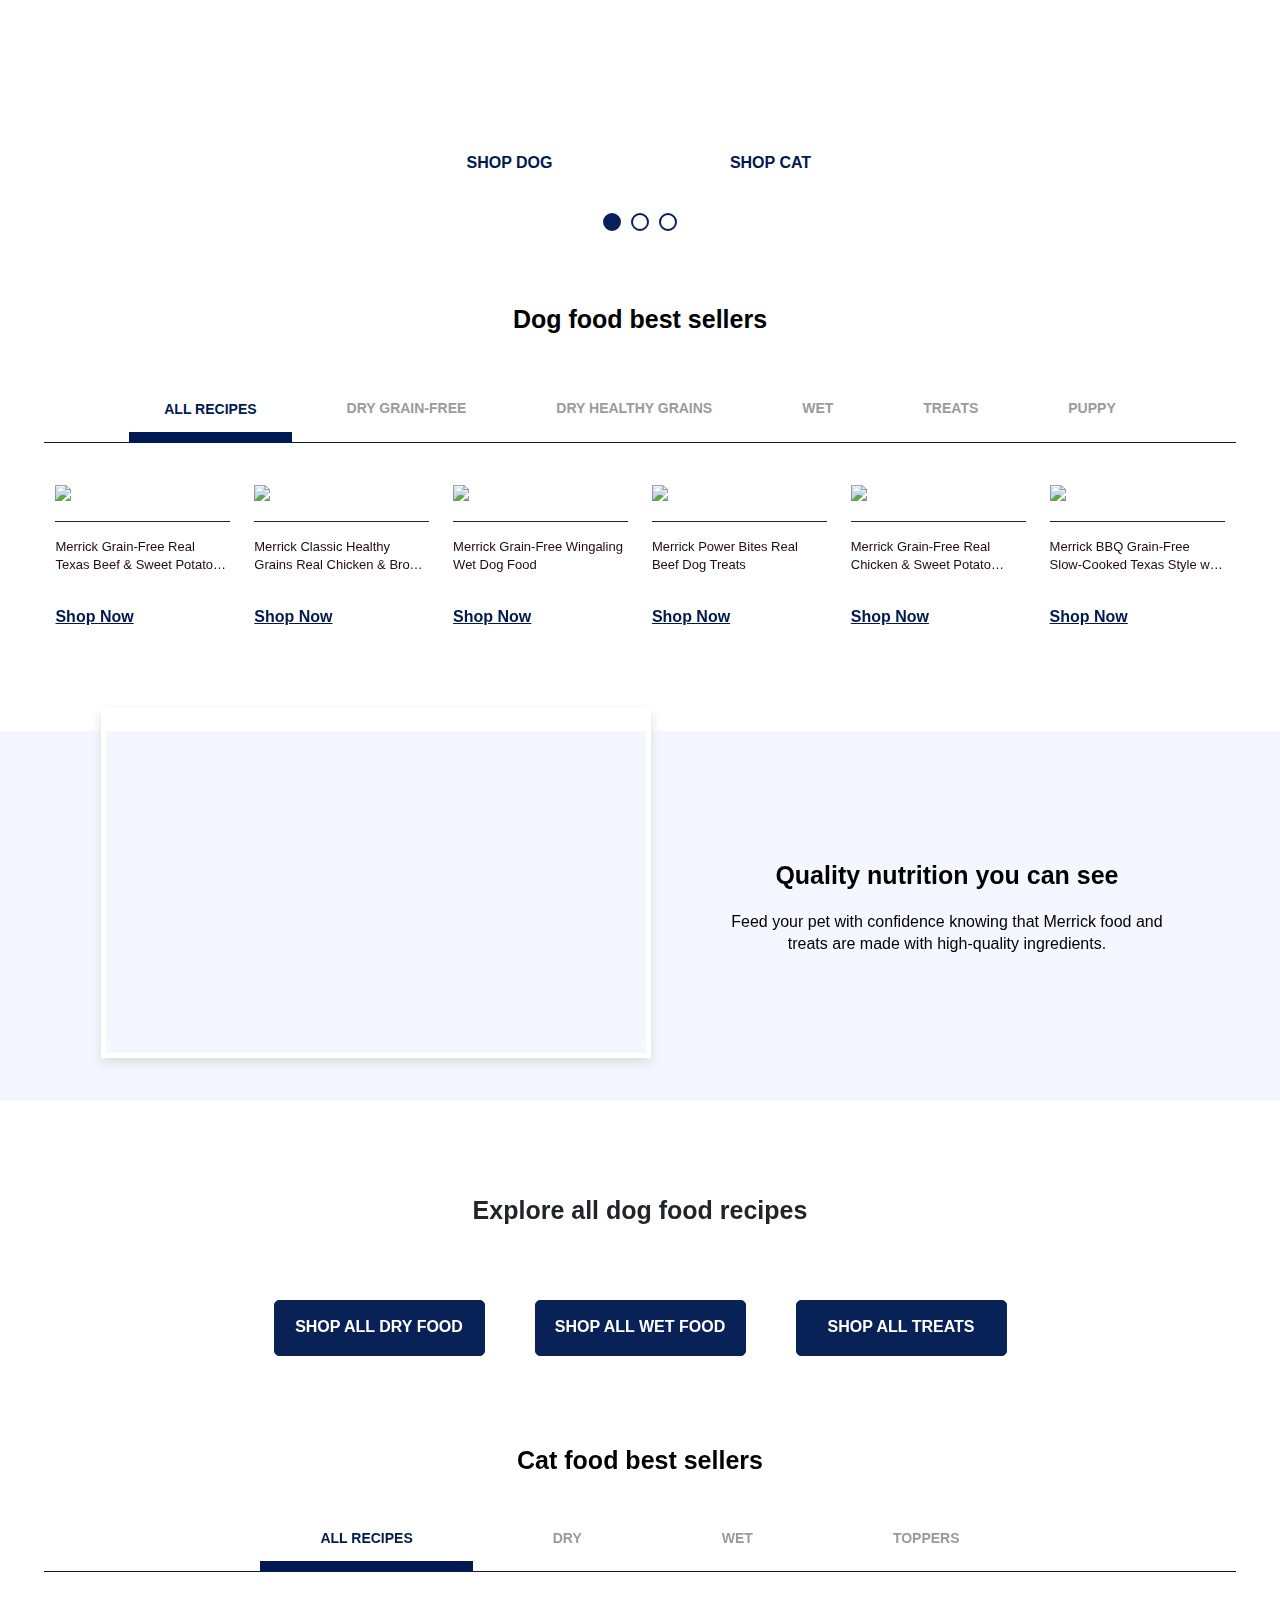
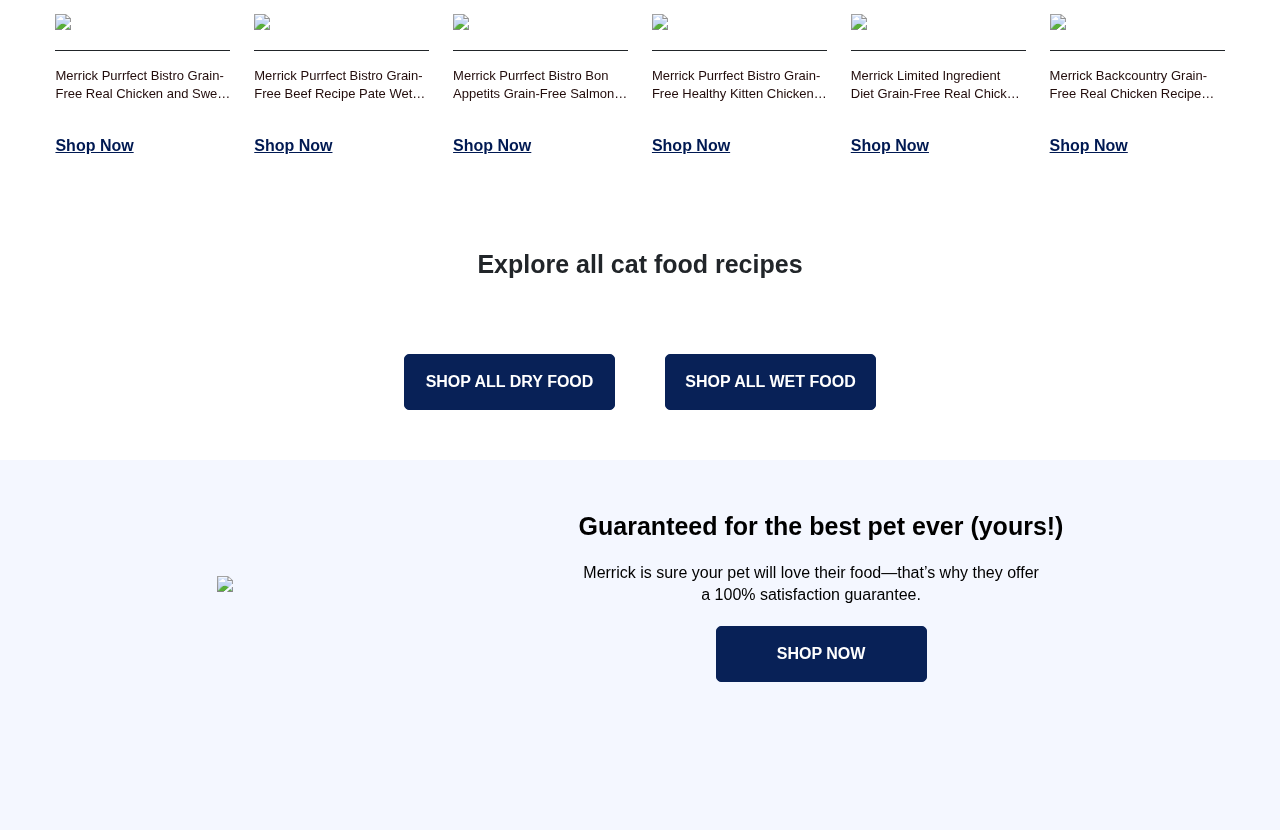
==== commit 10a34491: "CTA Under line added on the Product scroller CTA" ====
--- a/index.html
+++ b/index.html
@@ -420,12 +420,15 @@
             background-color: #ffffff;
             border: none;
             cursor: pointer;
-        }
-    
+            border-radius: 0;
+            transition: unset;
+        }
+            
         .MiCS_tab_item.MiCS_tab_item_active {
             color: #001952;
             border-bottom: 10px solid #001952;
             margin-top: 12px;
+            border-radius: 0;
         }
     
         .filterBestDogDiv {
@@ -451,6 +454,7 @@
         .MiCS_cat_best_tab_item:hover {
             color: #001952;
             border-bottom: 10px solid #001952;
+            border-radius: 0;
         }
     
         .MiCS_cat_best_tab_item.MiCS_cat_best_tab_item_active {
@@ -489,13 +493,13 @@
             white-space: normal;
             padding: 0 0 10px 0;
         }
-    
+
         .MiCS_product_title {
             color: #220C0B;
             text-decoration: none;
             font-size: 13px;
             line-height: 18px !important;
-            padding: 20px 0;
+            padding: 16px 0;
             overflow: hidden;
             text-overflow: ellipsis;
             display: -webkit-box !important;
@@ -512,6 +516,7 @@
             color: #001952;
             font-size: 16px;
             font-weight: bold;
+            text-decoration: underline;
         }
     
         /*best seller tab content*/
@@ -2227,17 +2232,17 @@
                                             class="merrickgold-section__tab_content_item filterBestDogDiv dry_grain splide__slide">
                                             <div class="MiCS_product">
                                                 <div class="MiCS_best_seller_product_image">
-                                                    <a href="https://www.petco.com/shop/en/petcostore/product/merrick-grain-free-limited-ingredient-diet-salmon-recipe-dry-dog-food"
+                                                    <a href="https://www.petco.com/shop/en/petcostore/product/merrick-grain-free-limited-ingredient-diet-salmon-recipe-dry-dog-food-22-lbs-3108009"
                                                         manual_cm_sp="sponsoredbrandpage:merrick:drygrainfree:4:grainfreelimtedingredientdietsalmonsweetpotatodrydog:image"
                                                         onclick="clickTrackLink(this)"><img
                                                             src="https://assets.petco.com/petco/image/upload/f_auto,q_auto/dog_best_grain_4"></a>
                                                 </div>
                                                 <div class="MiCS_product_info">
-                                                    <a href="https://www.petco.com/shop/en/petcostore/product/merrick-grain-free-limited-ingredient-diet-salmon-recipe-dry-dog-food"
+                                                    <a href="https://www.petco.com/shop/en/petcostore/product/merrick-grain-free-limited-ingredient-diet-salmon-recipe-dry-dog-food-22-lbs-3108009"
                                                         manual_cm_sp="sponsoredbrandpage:merrick:drygrainfree:4:grainfreelimtedingredientdietsalmonsweetpotatodrydog:headline"
                                                         onclick="clickTrackLink(this)" class="MiCS_product_title">Merrick Limited Ingredients Diet Grain Free Salmon and Sweet Potato, Premium and Healthy Kibble Dry Dog Food</a>
                                                 </div>
-                                                <a href="https://www.petco.com/shop/en/petcostore/product/merrick-grain-free-limited-ingredient-diet-salmon-recipe-dry-dog-food"
+                                                <a href="https://www.petco.com/shop/en/petcostore/product/merrick-grain-free-limited-ingredient-diet-salmon-recipe-dry-dog-food-22-lbs-3108009"
                                                     manual_cm_sp="sponsoredbrandpage:merrick:drygrainfree:4:grainfreelimtedingredientdietsalmonsweetpotatodrydog:shopnow"
                                                     onclick="clickTrackLink(this)" class="MiCS_product_button">Shop Now</a>
                                             </div>
